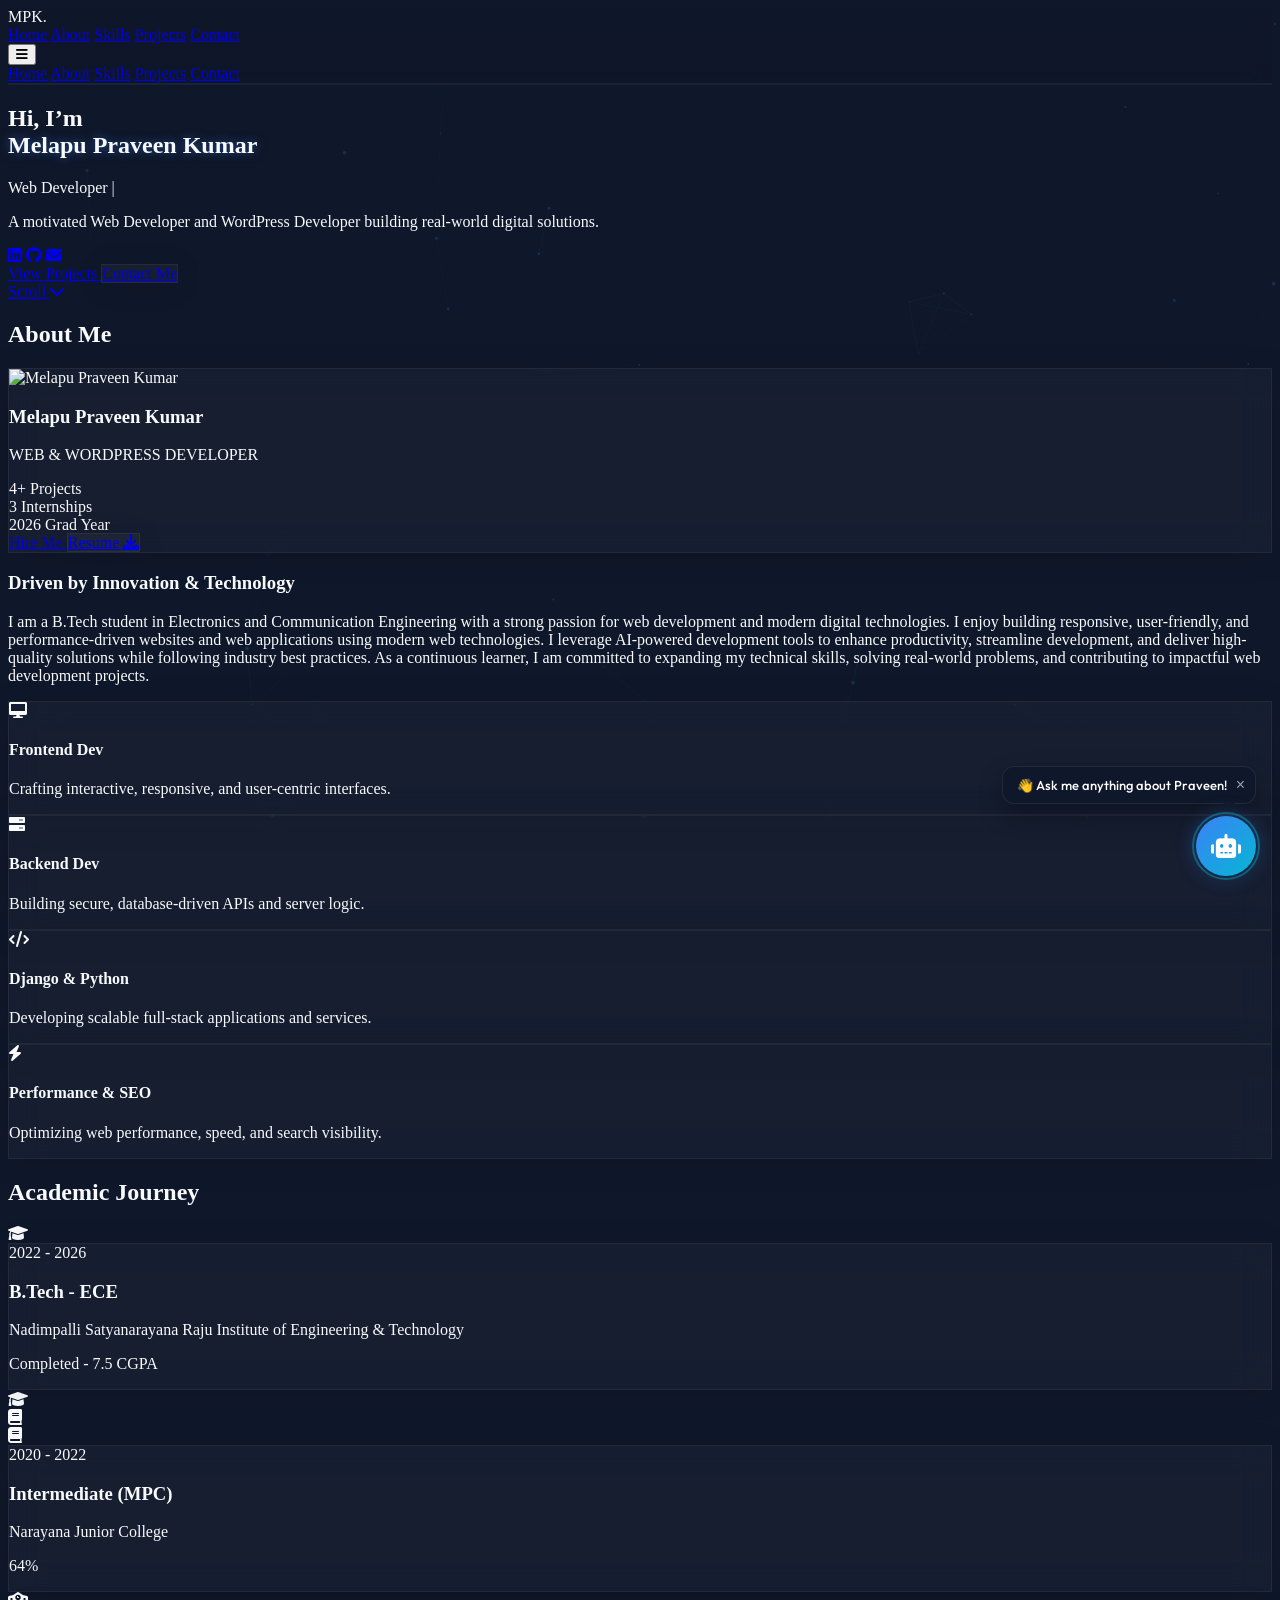
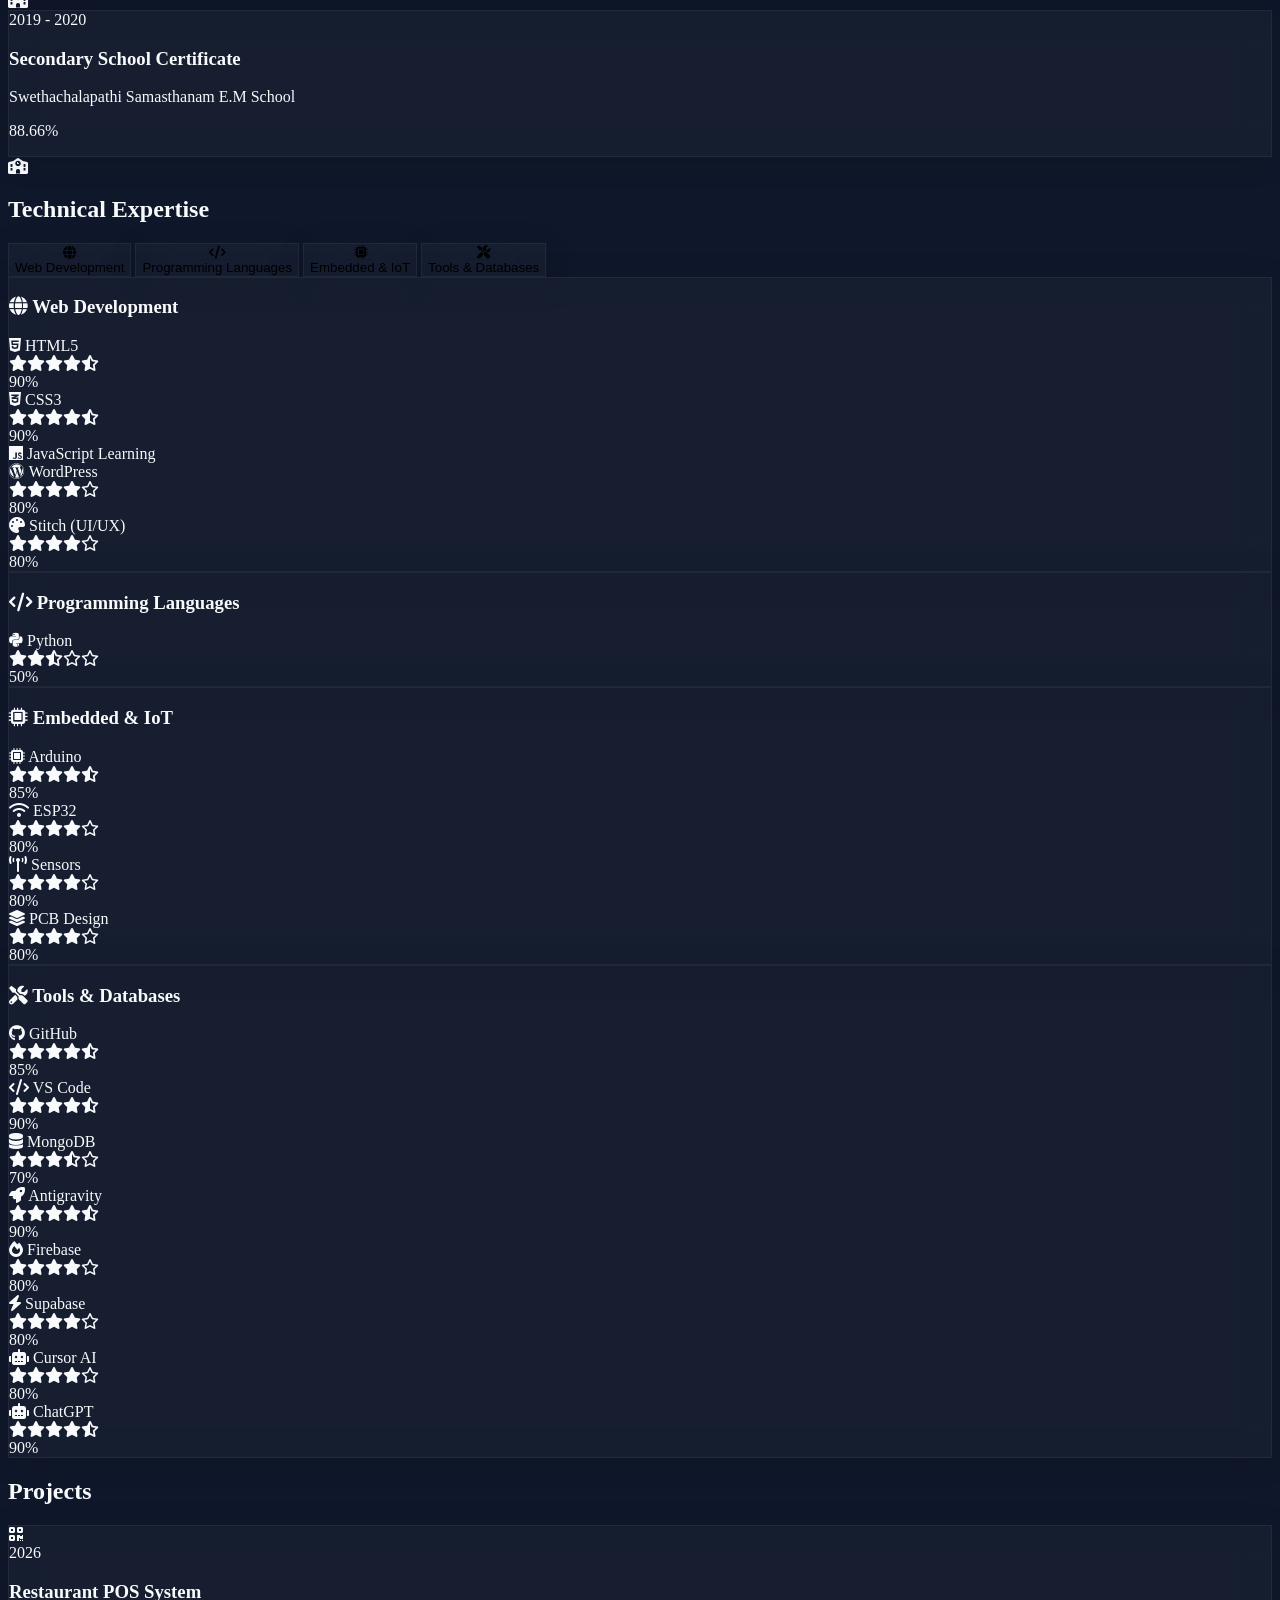
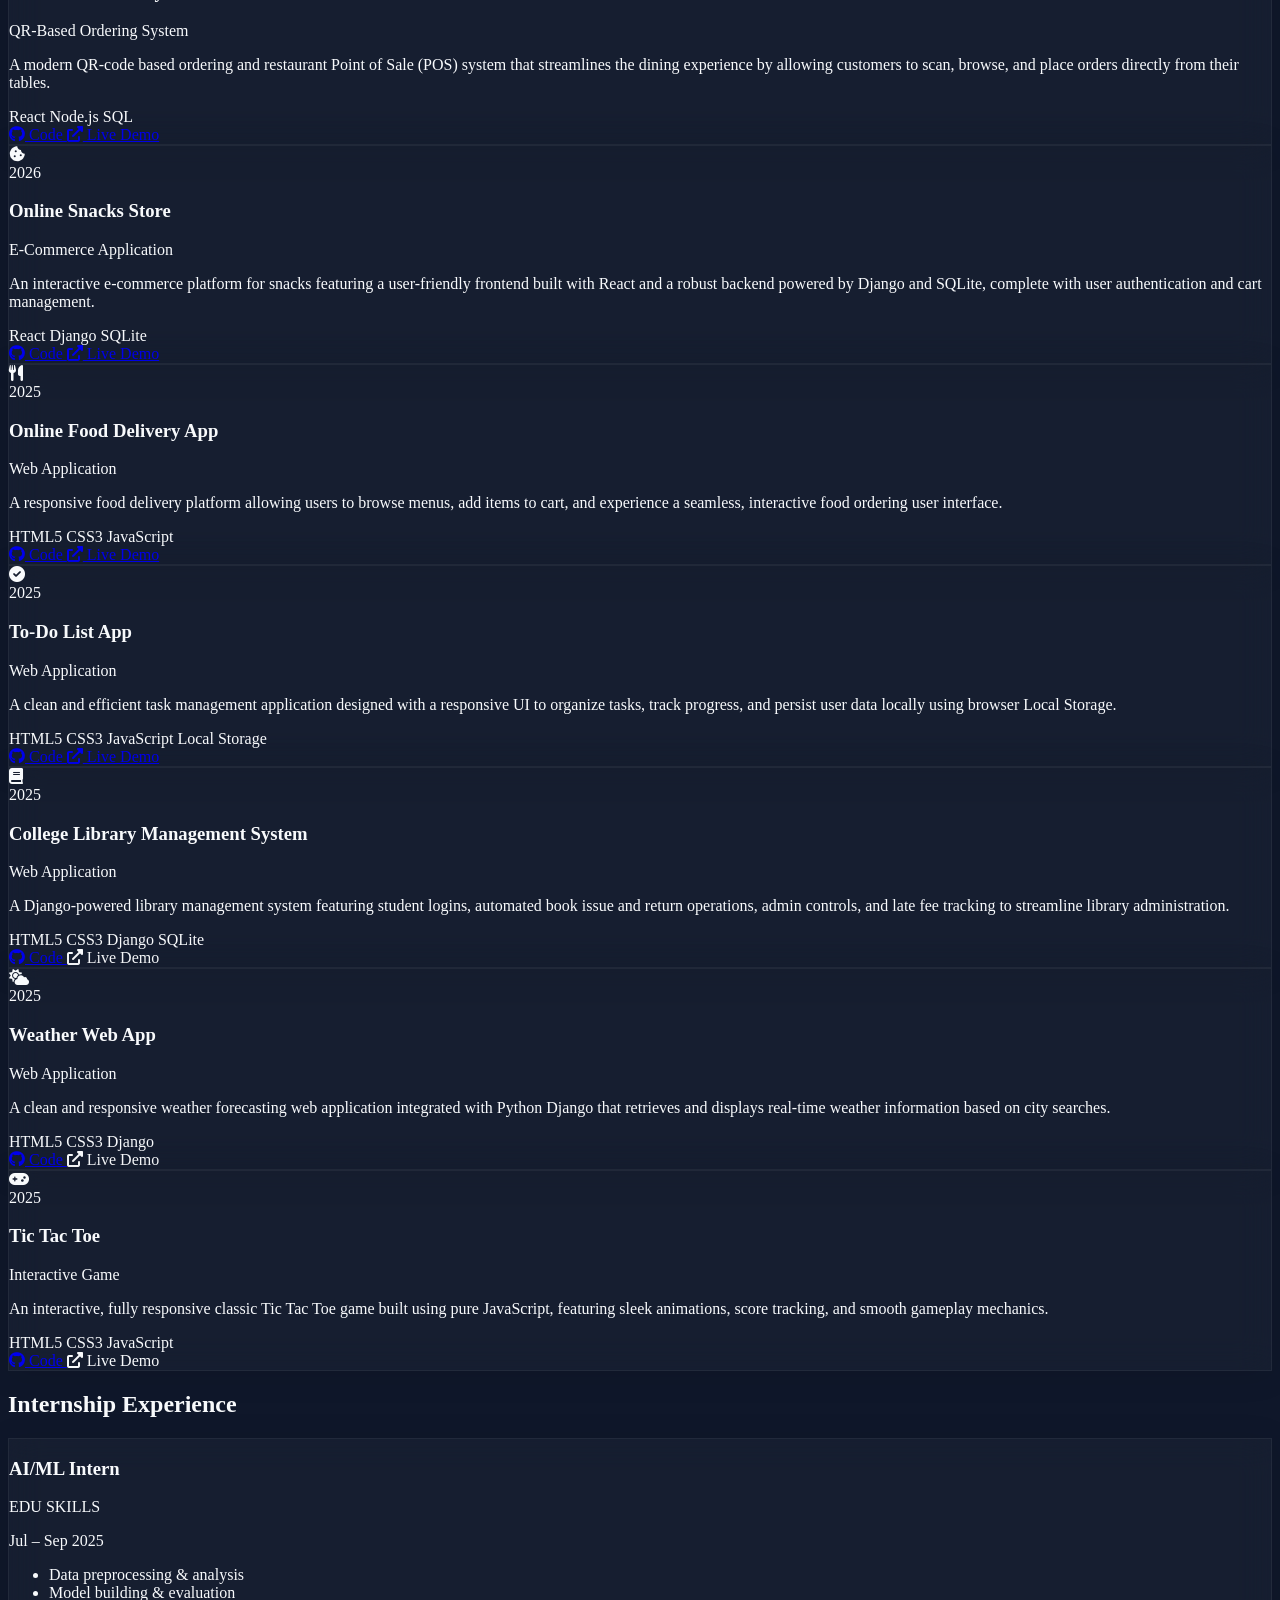
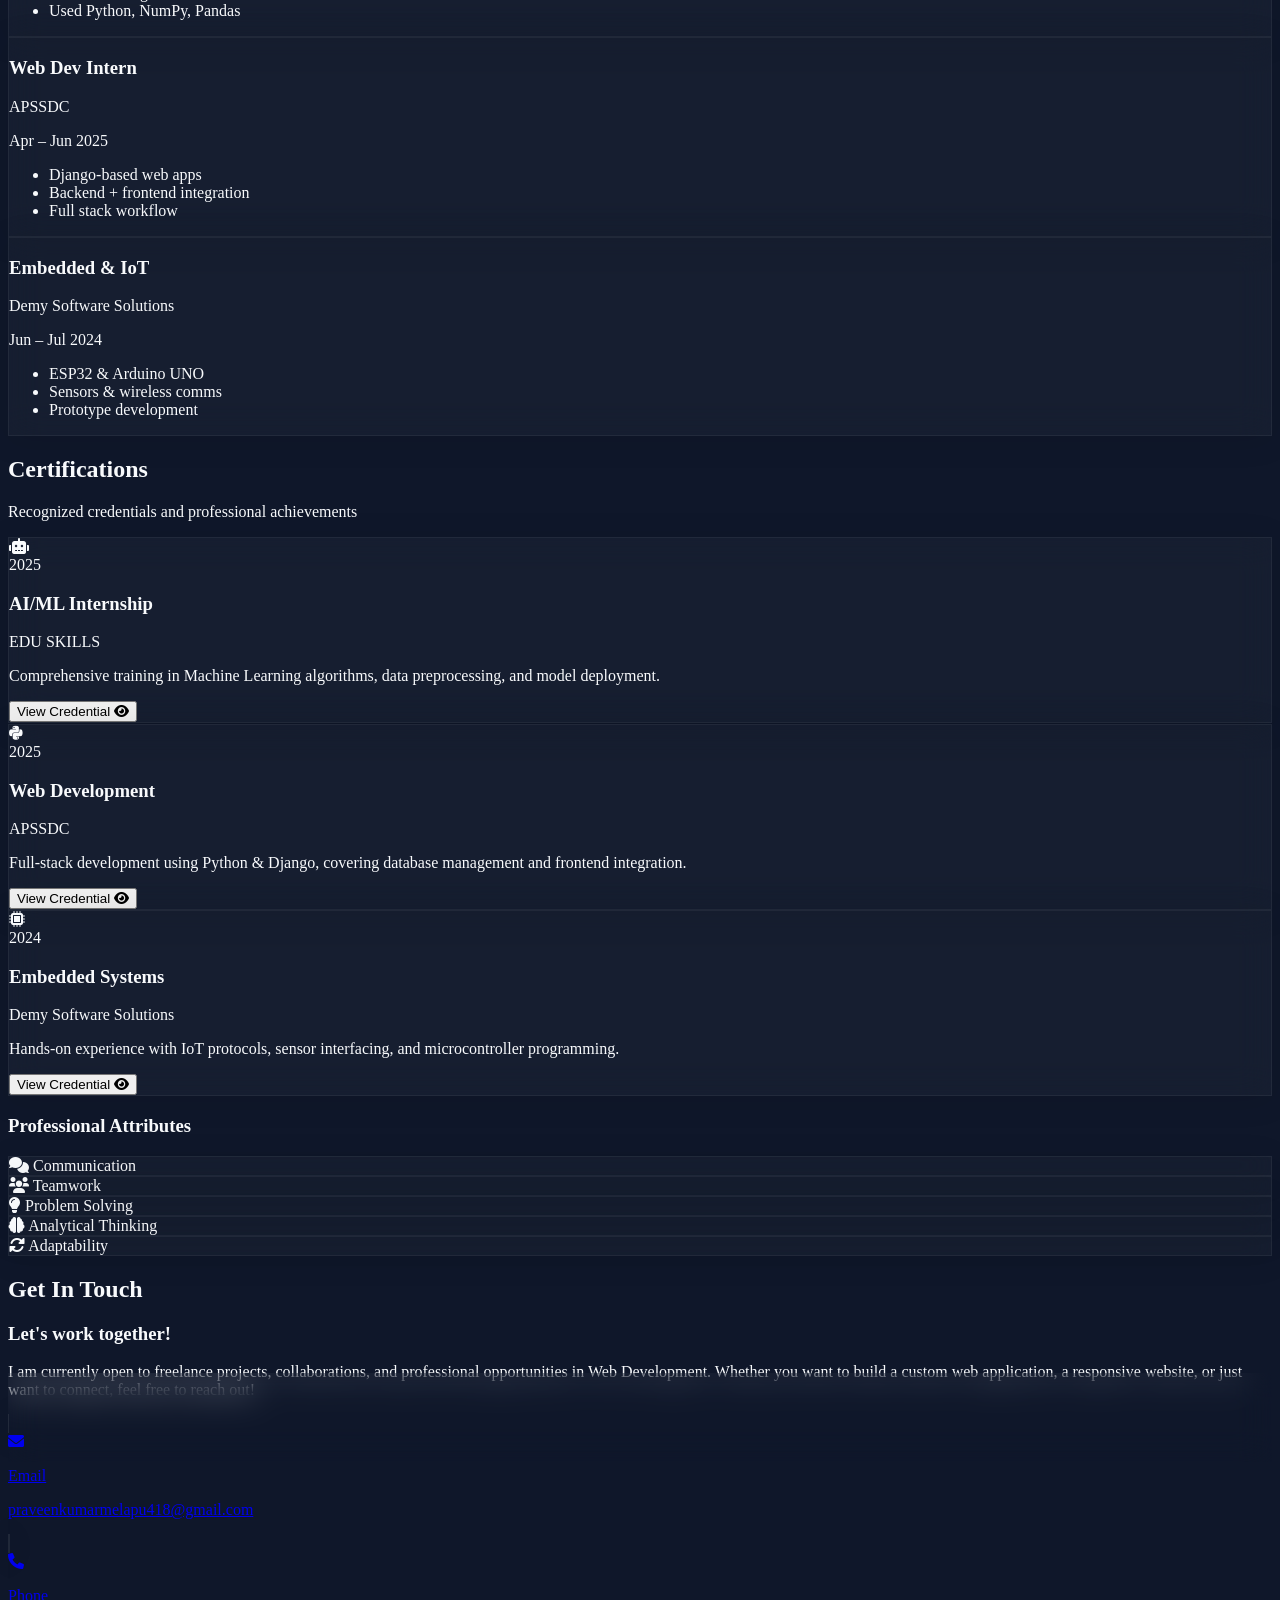
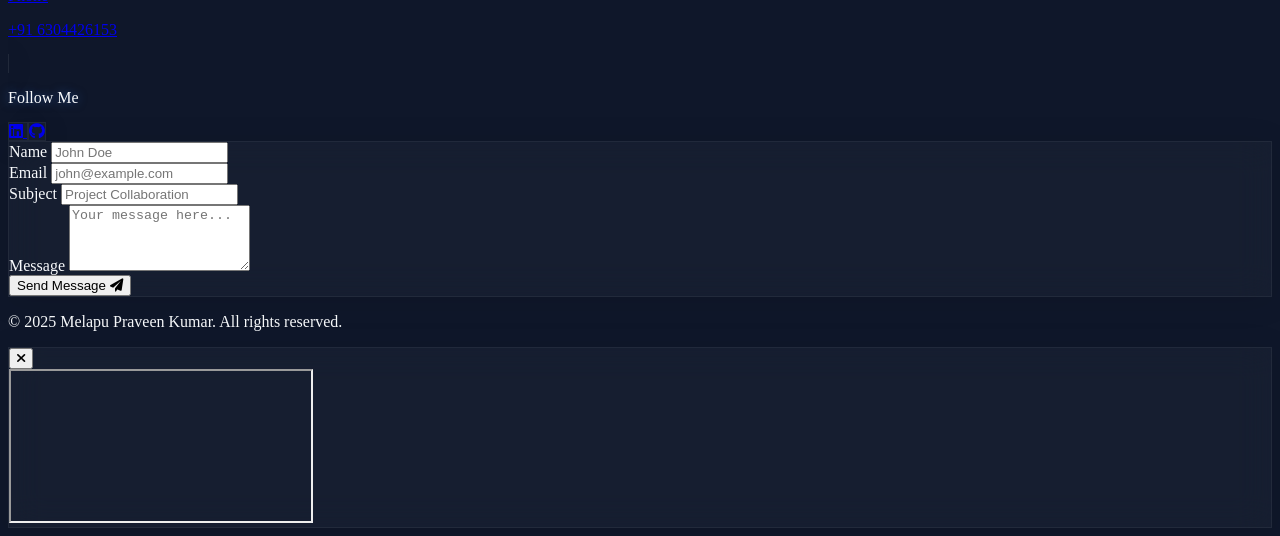
==== index.html @ 2e99afe5 "Update AI Assistant project link overrides to capture singular 'demo link' query and cache-bust refe" ====
<!DOCTYPE html>
<html lang="en" class="scroll-smooth">

<head>
    <meta charset="UTF-8">
    <meta name="viewport" content="width=device-width, initial-scale=1.0">
    <title>Melapu Praveen Kumar | Portfolio</title>
    <script src="https://cdn.tailwindcss.com"></script>
    <link href="https://cdnjs.cloudflare.com/ajax/libs/font-awesome/6.0.0/css/all.min.css" rel="stylesheet">
    <link rel="stylesheet" href="ai-assistant.css">
    <link rel="preconnect" href="https://fonts.googleapis.com">
    <link rel="preconnect" href="https://fonts.gstatic.com" crossorigin>
    <link href="https://fonts.googleapis.com/css2?family=Outfit:wght@300;400;600;700&display=swap" rel="stylesheet">
    <script type="text/javascript" src="https://cdn.jsdelivr.net/npm/@emailjs/browser@3/dist/email.min.js"></script>

    <script>
        tailwind.config = {
            theme: {
                extend: {
                    fontFamily: {
                        sans: ['Outfit', 'sans-serif'],
                    },
                    colors: {
                        neonBlue: '#3b82f6',
                        neonCyan: '#06b6d4',
                        darkBg: '#0f172a',
                        cardBg: 'rgba(30, 41, 59, 0.7)',
                    }
                }
            }
        }
    </script>

    <style>
        body {
            background-color: #0f172a;
            color: #f8fafc;
            overflow-x: hidden;
        }

        /* Custom Scrollbar */
        ::-webkit-scrollbar {
            width: 8px;
        }

        ::-webkit-scrollbar-track {
            background: #0f172a;
        }

        ::-webkit-scrollbar-thumb {
            background: #3b82f6;
            border-radius: 4px;
        }

        /* Glassmorphism Utilities */
        .glass {
            background: rgba(255, 255, 255, 0.03);
            backdrop-filter: blur(16px);
            -webkit-backdrop-filter: blur(16px);
            border: 1px solid rgba(255, 255, 255, 0.05);
            box-shadow: 0 4px 30px rgba(0, 0, 0, 0.1);
        }

        .glass-nav {
            background: rgba(15, 23, 42, 0.8);
            backdrop-filter: blur(12px);
            border-bottom: 1px solid rgba(255, 255, 255, 0.05);
        }

        /* 3D Tilt Effect Base */
        .tilt-card {
            transition: transform 0.1s ease-out;
            transform-style: preserve-3d;
            will-change: transform;
        }

        .tilt-content {
            transform: translateZ(20px);
        }

        /* Animations */
        .reveal {
            opacity: 0;
            transform: translateY(60px);
            transition: all 1s cubic-bezier(0.2, 0.8, 0.2, 1);
        }

        .reveal.active {
            opacity: 1;
            transform: translateY(0);
        }

        /* Neon Glow Text */
        .text-glow {
            text-shadow: 0 0 10px rgba(59, 130, 246, 0.5);
        }

        /* Canvas Background */
        #bg-canvas {
            position: fixed;
            top: 0;
            left: 0;
            width: 100%;
            height: 100%;
            z-index: -1;
            opacity: 0.4;
        }

        /* Timeline Line */
        .timeline-line::before {
            content: '';
            position: absolute;
            left: 0;
            top: 0;
            height: 100%;
            width: 2px;
            background: linear-gradient(to bottom, #3b82f6, #06b6d4, transparent);
        }

        /* Floating Animation */
        @keyframes float {

            0%,
            100% {
                transform: translateY(0px);
            }

            50% {
                transform: translateY(-20px);
            }
        }

        .transform-style-3d {
            transform-style: preserve-3d;
        }

        /* Fade In Animation for Tabs */
        @keyframes fadeIn {
            from {
                opacity: 0;
                transform: translateY(10px);
            }

            to {
                opacity: 1;
                transform: translateY(0);
            }
        }

        .animate-fade-in {
            animation: fadeIn 0.5s ease-out forwards;
        }
    </style>
</head>

<body class="antialiased selection:bg-neonCyan selection:text-black">

    <!-- 3D Background -->
    <canvas id="bg-canvas"></canvas>

    <!-- Navigation -->
    <nav class="fixed w-full z-50 glass-nav transition-all duration-300" id="navbar">
        <div class="max-w-7xl mx-auto px-4 sm:px-6 lg:px-8">
            <div class="flex items-center justify-between h-16">
                <div
                    class="flex-shrink-0 font-bold text-xl tracking-wider text-transparent bg-clip-text bg-gradient-to-r from-neonBlue to-neonCyan">
                    MPK.
                </div>
                <div class="hidden md:block">
                    <div class="ml-10 flex items-baseline space-x-8">
                        <a href="#home"
                            class="hover:text-neonCyan transition-colors px-3 py-2 rounded-md text-sm font-medium">Home</a>
                        <a href="#about"
                            class="hover:text-neonCyan transition-colors px-3 py-2 rounded-md text-sm font-medium">About</a>
                        <a href="#skills"
                            class="hover:text-neonCyan transition-colors px-3 py-2 rounded-md text-sm font-medium">Skills</a>
                        <a href="#projects"
                            class="hover:text-neonCyan transition-colors px-3 py-2 rounded-md text-sm font-medium">Projects</a>
                        <a href="#contact"
                            class="hover:text-neonCyan transition-colors px-3 py-2 rounded-md text-sm font-medium">Contact</a>
                    </div>
                </div>
                <!-- Mobile menu button -->
                <div class="-mr-2 flex md:hidden">
                    <button type="button"
                        class="inline-flex items-center justify-center p-2 rounded-md text-gray-400 hover:text-white hover:bg-gray-700 focus:outline-none"
                        aria-controls="mobile-menu" aria-expanded="false">
                        <span class="sr-only">Open main menu</span>
                        <i class="fas fa-bars"></i>
                    </button>
                </div>
            </div>
        </div>

        <!-- Mobile Menu (Hidden by default) -->
        <div class="hidden md:hidden glass-nav border-t border-white/5" id="mobile-menu">
            <div class="px-2 pt-2 pb-3 space-y-1 sm:px-3">
                <a href="#home"
                    class="text-gray-300 hover:text-neonCyan hover:bg-white/5 block px-3 py-2 rounded-md text-base font-medium transition-colors">Home</a>
                <a href="#about"
                    class="text-gray-300 hover:text-neonCyan hover:bg-white/5 block px-3 py-2 rounded-md text-base font-medium transition-colors">About</a>
                <a href="#skills"
                    class="text-gray-300 hover:text-neonCyan hover:bg-white/5 block px-3 py-2 rounded-md text-base font-medium transition-colors">Skills</a>
                <a href="#projects"
                    class="text-gray-300 hover:text-neonCyan hover:bg-white/5 block px-3 py-2 rounded-md text-base font-medium transition-colors">Projects</a>
                <a href="#contact"
                    class="text-gray-300 hover:text-neonCyan hover:bg-white/5 block px-3 py-2 rounded-md text-base font-medium transition-colors">Contact</a>
            </div>
        </div>
    </nav>

    <!-- Hero Section -->
    <section id="home" class="min-h-screen flex items-center justify-center relative px-4 pt-16 overflow-hidden">
        <!-- Background Glow -->
        <div
            class="absolute top-1/2 left-1/2 -translate-x-1/2 -translate-y-1/2 w-[500px] h-[500px] bg-neonBlue/20 rounded-full blur-[100px] -z-10">
        </div>

        <div class="max-w-7xl mx-auto grid md:grid-cols-2 gap-12 items-center z-10">
            <!-- Text Content -->
            <div class="text-center md:text-left reveal">
                <h1 class="text-4xl md:text-7xl font-bold mb-6 leading-tight">
                    Hi, I’m <br>
                    <span
                        class="text-transparent bg-clip-text bg-gradient-to-r from-neonBlue to-neonCyan text-glow">Melapu
                        Praveen Kumar</span>
                </h1>
                <div class="h-8 mb-6">
                    <span class="text-xl md:text-2xl text-gray-300 font-light" id="typewriter"></span>
                    <span class="animate-pulse text-neonCyan">|</span>
                </div>
                <p class="text-gray-400 mb-8 text-lg max-w-lg mx-auto md:mx-0">
                    A motivated Web Developer and WordPress Developer building real-world digital solutions.
                </p>

                <div class="flex justify-center md:justify-start gap-6 mb-8">
                    <a href="https://www.linkedin.com/in/praveen-kumar-melapu/"
                        class="text-gray-400 hover:text-neonBlue text-2xl transition-all hover:-translate-y-1"><i
                            class="fab fa-linkedin"></i></a>
                    <a href="https://github.com/Praveenkumarmelapu"
                        class="text-gray-400 hover:text-white text-2xl transition-all hover:-translate-y-1"><i
                            class="fab fa-github"></i></a>
                    <a href="mailto:praveenkumarmelapu418@gmail.com"
                        class="text-gray-400 hover:text-neonCyan text-2xl transition-all hover:-translate-y-1"><i
                            class="fas fa-envelope"></i></a>
                </div>

                <div class="flex flex-wrap justify-center md:justify-start gap-4">
                    <a href="#projects"
                        class="px-8 py-3 bg-neonBlue rounded-full font-semibold text-white hover:bg-blue-600 transition-all hover:scale-105 shadow-[0_0_20px_rgba(59,130,246,0.5)]">
                        View Projects
                    </a>
                    <a href="#contact"
                        class="px-8 py-3 glass rounded-full font-semibold text-white border border-white/20 hover:bg-white/10 transition-all hover:scale-105">
                        Contact Me
                    </a>
                </div>
            </div>

            <!-- Visual Element (CSS 3D Atom) -->
            <div class="relative flex justify-center items-center h-[400px] reveal" style="transition-delay: 200ms;">
                <div class="relative w-64 h-64 transform-style-3d" style="animation: float 6s ease-in-out infinite;">
                    <!-- Core -->
                    <div
                        class="absolute top-1/2 left-1/2 -translate-x-1/2 -translate-y-1/2 w-16 h-16 bg-gradient-to-br from-neonBlue to-neonCyan rounded-full shadow-[0_0_50px_#06b6d4]">
                    </div>

                    <!-- Orbit 1 -->
                    <div
                        class="absolute top-0 left-0 w-full h-full border border-neonBlue/30 rounded-full animate-[spin_4s_linear_infinite]">
                        <div
                            class="absolute top-0 left-1/2 -translate-x-1/2 -translate-y-1/2 w-4 h-4 bg-neonCyan rounded-full shadow-[0_0_10px_#06b6d4]">
                        </div>
                    </div>

                    <!-- Orbit 2 -->
                    <div class="absolute top-0 left-0 w-full h-full" style="transform: rotateZ(60deg) rotateX(60deg);">
                        <div
                            class="w-full h-full border border-purple-500/30 rounded-full animate-[spin_5s_linear_infinite]">
                            <div
                                class="absolute top-0 left-1/2 -translate-x-1/2 -translate-y-1/2 w-3 h-3 bg-purple-400 rounded-full shadow-[0_0_10px_#a855f7]">
                            </div>
                        </div>
                    </div>

                    <!-- Orbit 3 -->
                    <div class="absolute top-0 left-0 w-full h-full" style="transform: rotateZ(-60deg) rotateX(60deg);">
                        <div
                            class="w-full h-full border border-pink-500/30 rounded-full animate-[spin_6s_linear_infinite]">
                            <div
                                class="absolute top-0 left-1/2 -translate-x-1/2 -translate-y-1/2 w-3 h-3 bg-pink-400 rounded-full shadow-[0_0_10px_#ec4899]">
                            </div>
                        </div>
                    </div>
                </div>
            </div>
        </div>

        <!-- Scroll Down Button -->
        <div class="absolute bottom-8 left-1/2 -translate-x-1/2 animate-bounce z-20">
            <a href="#about"
                class="flex flex-col items-center gap-2 text-gray-400 hover:text-neonCyan transition-colors">
                <span class="text-xs uppercase tracking-widest">Scroll</span>
                <i class="fas fa-chevron-down"></i>
            </a>
        </div>
    </section>

    <!-- About Section -->
    <section id="about" class="py-12 md:py-20 px-4 relative">
        <!-- Decorative Background Elements -->
        <div class="absolute right-0 top-1/4 w-64 h-64 bg-purple-500/10 rounded-full blur-[80px] -z-10"></div>

        <div class="max-w-6xl mx-auto">
            <h2 class="text-3xl md:text-4xl font-bold mb-16 text-center"><span
                    class="border-b-4 border-neonBlue pb-2">About Me</span></h2>

            <div class="grid md:grid-cols-12 gap-12 items-center">
                <!-- Left: 3D Profile Card -->
                <div class="md:col-span-5 reveal">
                    <div class="relative group tilt-card">
                        <!-- Glowing Border Effect -->
                        <div
                            class="absolute -inset-0.5 bg-gradient-to-r from-neonBlue to-purple-600 rounded-2xl blur opacity-30 group-hover:opacity-75 transition duration-500">
                        </div>

                        <div
                            class="relative glass rounded-2xl p-6 flex flex-col items-center text-center border border-white/10 bg-darkBg/90">
                            <!-- Avatar Ring -->
                            <div class="relative mb-4">
                                <div class="w-52 h-52 rounded-full p-1 bg-gradient-to-tr from-neonBlue to-neonCyan">
                                    <div class="w-full h-full rounded-full overflow-hidden border-4 border-darkBg">
                                        <img src="https://lh3.googleusercontent.com/d/1L0T8THKKTp7FK-Lc6thhMC-_I-mKiO82"
                                            alt="Melapu Praveen Kumar"
                                            class="w-full h-full object-cover hover:scale-110 transition-transform duration-500">
                                    </div>
                                </div>
                                <div class="absolute bottom-2 right-2 w-6 h-6 bg-green-500 border-4 border-darkBg rounded-full z-20 animate-pulse"
                                    title="Open to Work"></div>
                            </div>

                            <h3 class="text-3xl font-bold text-white mb-2">Melapu Praveen Kumar</h3>
                            <p
                                class="text-transparent bg-clip-text bg-gradient-to-r from-neonBlue to-neonCyan font-semibold tracking-wide mb-4">
                                WEB & WORDPRESS DEVELOPER</p>

                            <!-- Stats Row -->
                            <div class="flex justify-center gap-8 w-full mb-6 border-y border-white/5 py-4">
                                <div>
                                    <span class="block text-2xl font-bold text-white">4+</span>
                                    <span class="text-xs text-gray-400 uppercase tracking-wider">Projects</span>
                                </div>
                                <div>
                                    <span class="block text-2xl font-bold text-white">3</span>
                                    <span class="text-xs text-gray-400 uppercase tracking-wider">Internships</span>
                                </div>
                                <div>
                                    <span class="block text-2xl font-bold text-white">2026</span>
                                    <span class="text-xs text-gray-400 uppercase tracking-wider">Grad Year</span>
                                </div>
                            </div>

                            <!-- Buttons -->
                            <div class="flex gap-4 w-full">
                                <a href="#contact"
                                    class="flex-1 py-3 rounded-xl bg-neonBlue text-white font-bold hover:bg-blue-600 transition-colors shadow-[0_0_20px_rgba(59,130,246,0.3)]">
                                    Hire Me
                                </a>
                                <a href="https://drive.google.com/file/d/1oXNE-U73fhozkWpNoHTS_vYXqbWj23Ed/view?usp=sharing"
                                    target="_blank"
                                    class="flex-1 py-3 rounded-xl glass border border-white/10 text-white font-bold hover:bg-white/5 transition-colors flex items-center justify-center gap-2">
                                    Resume <i class="fas fa-download text-sm"></i>
                                </a>
                            </div>
                        </div>
                    </div>
                </div>

                <!-- Right: Narrative & Highlights -->
                <div class="md:col-span-7 space-y-6">
                    <div class="reveal" style="transition-delay: 100ms;">
                        <h3 class="text-2xl font-bold mb-4 text-white">Driven by <span
                                class="text-neonBlue">Innovation</span> & <span class="text-neonCyan">Technology</span>
                        </h3>
                        <p class="text-gray-400 leading-relaxed text-lg mb-6">
                            I am a B.Tech student in Electronics and Communication Engineering with a strong passion for
                            web development and modern digital technologies. I enjoy building responsive, user-friendly,
                            and performance-driven websites and web applications using modern web technologies. I
                            leverage AI-powered development tools to enhance productivity, streamline development, and
                            deliver high-quality solutions while following industry best practices. As a continuous
                            learner, I am committed to expanding my technical skills, solving real-world problems, and
                            contributing to impactful web development projects.
                        </p>
                    </div>

                    <div class="grid sm:grid-cols-2 gap-4">
                        <div class="glass p-5 rounded-xl border-l-4 border-neonBlue hover:bg-white/5 transition-colors reveal"
                            style="transition-delay: 200ms;">
                            <i class="fas fa-desktop text-2xl text-neonBlue mb-3"></i>
                            <h4 class="font-bold text-white mb-1">Frontend Dev</h4>
                            <p class="text-sm text-gray-400">Crafting interactive, responsive, and user-centric
                                interfaces.</p>
                        </div>
                        <div class="glass p-5 rounded-xl border-l-4 border-purple-500 hover:bg-white/5 transition-colors reveal"
                            style="transition-delay: 300ms;">
                            <i class="fas fa-server text-2xl text-purple-500 mb-3"></i>
                            <h4 class="font-bold text-white mb-1">Backend Dev</h4>
                            <p class="text-sm text-gray-400">Building secure, database-driven APIs and server logic.</p>
                        </div>
                        <div class="glass p-5 rounded-xl border-l-4 border-green-500 hover:bg-white/5 transition-colors reveal"
                            style="transition-delay: 400ms;">
                            <i class="fas fa-code text-2xl text-green-500 mb-3"></i>
                            <h4 class="font-bold text-white mb-1">Django & Python</h4>
                            <p class="text-sm text-gray-400">Developing scalable full-stack applications and services.
                            </p>
                        </div>
                        <div class="glass p-5 rounded-xl border-l-4 border-yellow-500 hover:bg-white/5 transition-colors reveal"
                            style="transition-delay: 500ms;">
                            <i class="fas fa-bolt text-2xl text-yellow-500 mb-3"></i>
                            <h4 class="font-bold text-white mb-1">Performance & SEO</h4>
                            <p class="text-sm text-gray-400">Optimizing web performance, speed, and search visibility.
                            </p>
                        </div>
                    </div>
                </div>
            </div>
        </div>
    </section>

    <!-- Education Timeline -->
    <section id="education" class="py-12 md:py-20 px-4 relative overflow-hidden">
        <!-- Background Elements -->
        <div class="absolute left-0 top-1/3 w-72 h-72 bg-neonBlue/10 rounded-full blur-[100px] -z-10"></div>

        <div class="max-w-5xl mx-auto">
            <h2 class="text-3xl md:text-4xl font-bold mb-16 text-center">
                <span class="border-b-4 border-neonCyan pb-2">Academic Journey</span>
            </h2>

            <div class="relative">
                <!-- Vertical Line -->
                <div
                    class="absolute left-9 md:left-1/2 top-0 bottom-0 w-0.5 bg-gradient-to-b from-neonBlue via-neonCyan to-purple-500 md:-translate-x-1/2 h-full">
                </div>

                <!-- Item 1 -->
                <div class="flex flex-col md:flex-row items-center justify-between mb-12 reveal group">
                    <div class="md:w-5/12 w-full pl-20 md:pl-0 md:text-right mb-4 md:mb-0 relative">
                        <!-- Mobile Dot (Hidden on Desktop) -->
                        <div
                            class="absolute left-4 top-6 md:hidden w-10 h-10 bg-darkBg border-4 border-neonBlue rounded-full flex items-center justify-center z-10 shadow-[0_0_15px_#3b82f6]">
                            <i class="fas fa-graduation-cap text-xs text-white"></i>
                        </div>

                        <div
                            class="glass p-6 rounded-xl border border-white/5 hover:border-neonBlue/50 transition-all duration-300 tilt-card">
                            <span
                                class="inline-block px-3 py-1 bg-neonBlue/20 text-neonBlue text-xs font-bold rounded-full mb-2">2022
                                - 2026</span>
                            <h3 class="text-xl font-bold text-white">B.Tech - ECE</h3>
                            <p class="text-gray-400 text-sm mt-1">Nadimpalli Satyanarayana Raju Institute of Engineering
                                & Technology</p>
                            <p class="text-neonBlue text-sm font-semibold mt-2">Completed - 7.5 CGPA</p>
                        </div>
                    </div>

                    <!-- Desktop Dot -->
                    <div
                        class="hidden md:flex w-10 h-10 bg-darkBg border-4 border-neonBlue rounded-full items-center justify-center z-10 shadow-[0_0_15px_#3b82f6]">
                        <i class="fas fa-graduation-cap text-xs text-white"></i>
                    </div>

                    <div class="md:w-5/12 w-full hidden md:block"></div>
                </div>

                <!-- Item 2 -->
                <div class="flex flex-col md:flex-row items-center justify-between mb-12 reveal group"
                    style="transition-delay: 100ms;">
                    <div class="md:w-5/12 w-full hidden md:block"></div>

                    <!-- Desktop Dot -->
                    <div
                        class="hidden md:flex w-10 h-10 bg-darkBg border-4 border-neonCyan rounded-full items-center justify-center z-10 shadow-[0_0_15px_#06b6d4]">
                        <i class="fas fa-book text-xs text-white"></i>
                    </div>

                    <div class="md:w-5/12 w-full pl-20 md:pl-0 text-left relative">
                        <!-- Mobile Dot -->
                        <div
                            class="absolute left-4 top-6 md:hidden w-10 h-10 bg-darkBg border-4 border-neonCyan rounded-full flex items-center justify-center z-10 shadow-[0_0_15px_#06b6d4]">
                            <i class="fas fa-book text-xs text-white"></i>
                        </div>

                        <div
                            class="glass p-6 rounded-xl border border-white/5 hover:border-neonCyan/50 transition-all duration-300 tilt-card">
                            <span
                                class="inline-block px-3 py-1 bg-neonCyan/20 text-neonCyan text-xs font-bold rounded-full mb-2">2020
                                - 2022</span>
                            <h3 class="text-xl font-bold text-white">Intermediate (MPC)</h3>
                            <p class="text-gray-400 text-sm mt-1">Narayana Junior College</p>
                            <p class="text-neonCyan text-sm font-semibold mt-2">64%</p>
                        </div>
                    </div>
                </div>

                <!-- Item 3 -->
                <div class="flex flex-col md:flex-row items-center justify-between reveal group"
                    style="transition-delay: 200ms;">
                    <div class="md:w-5/12 w-full pl-20 md:pl-0 md:text-right mb-4 md:mb-0 relative">
                        <!-- Mobile Dot -->
                        <div
                            class="absolute left-4 top-6 md:hidden w-10 h-10 bg-darkBg border-4 border-purple-500 rounded-full flex items-center justify-center z-10 shadow-[0_0_15px_#a855f7]">
                            <i class="fas fa-school text-xs text-white"></i>
                        </div>

                        <div
                            class="glass p-6 rounded-xl border border-white/5 hover:border-purple-500/50 transition-all duration-300 tilt-card">
                            <span
                                class="inline-block px-3 py-1 bg-purple-500/20 text-purple-400 text-xs font-bold rounded-full mb-2">2019
                                - 2020</span>
                            <h3 class="text-xl font-bold text-white">Secondary School Certificate</h3>
                            <p class="text-gray-400 text-sm mt-1">Swethachalapathi Samasthanam E.M School</p>
                            <p class="text-purple-400 text-sm font-semibold mt-2">88.66%</p>
                        </div>
                    </div>

                    <!-- Desktop Dot -->
                    <div
                        class="hidden md:flex w-10 h-10 bg-darkBg border-4 border-purple-500 rounded-full items-center justify-center z-10 shadow-[0_0_15px_#a855f7]">
                        <i class="fas fa-school text-xs text-white"></i>
                    </div>

                    <div class="md:w-5/12 w-full hidden md:block"></div>
                </div>
            </div>
        </div>
    </section>

    <!-- Skills Section -->
    <section id="skills" class="py-12 md:py-20 px-4 relative bg-black/20">
        <div class="max-w-6xl mx-auto">
            <h2 class="text-3xl md:text-4xl font-bold mb-16 text-center"><span
                    class="border-b-4 border-neonBlue pb-2">Technical Expertise</span></h2>

            <div class="flex flex-col md:flex-row gap-8">
                <!-- Tab Navigation -->
                <div
                    class="w-full md:w-1/3 flex md:flex-col gap-4 overflow-x-auto md:overflow-visible pb-4 md:pb-0 reveal">
                    <button onclick="openSkill(event, 'web')"
                        class="skill-tab w-full text-left p-4 glass rounded-xl border border-neonBlue bg-white/10 flex items-center gap-4 transition-all hover:bg-white/10 group">
                        <div
                            class="w-10 h-10 rounded-lg bg-blue-500/20 flex items-center justify-center text-blue-400 group-hover:scale-110 transition-transform">
                            <i class="fas fa-globe"></i>
                        </div>
                        <span class="font-bold text-lg">Web Development</span>
                    </button>
                    <button onclick="openSkill(event, 'ai')"
                        class="skill-tab w-full text-left p-4 glass rounded-xl border border-white/5 flex items-center gap-4 transition-all hover:bg-white/10 group">
                        <div
                            class="w-10 h-10 rounded-lg bg-purple-500/20 flex items-center justify-center text-purple-400 group-hover:scale-110 transition-transform">
                            <i class="fas fa-code"></i>
                        </div>
                        <span class="font-bold text-lg">Programming Languages</span>
                    </button>
                    <button onclick="openSkill(event, 'iot')"
                        class="skill-tab w-full text-left p-4 glass rounded-xl border border-white/5 flex items-center gap-4 transition-all hover:bg-white/10 group">
                        <div
                            class="w-10 h-10 rounded-lg bg-green-500/20 flex items-center justify-center text-green-400 group-hover:scale-110 transition-transform">
                            <i class="fas fa-microchip"></i>
                        </div>
                        <span class="font-bold text-lg">Embedded & IoT</span>
                    </button>
                    <button onclick="openSkill(event, 'tools')"
                        class="skill-tab w-full text-left p-4 glass rounded-xl border border-white/5 flex items-center gap-4 transition-all hover:bg-white/10 group">
                        <div
                            class="w-10 h-10 rounded-lg bg-yellow-500/20 flex items-center justify-center text-yellow-400 group-hover:scale-110 transition-transform">
                            <i class="fas fa-tools"></i>
                        </div>
                        <span class="font-bold text-lg">Tools & Databases</span>
                    </button>
                </div>

                <!-- Content Area -->
                <div class="w-full md:w-2/3 reveal" style="transition-delay: 200ms;">
                    <!-- Web Content -->
                    <div id="web"
                        class="skill-panel glass p-8 rounded-2xl border border-white/10 min-h-[350px] relative overflow-hidden animate-fade-in">
                        <div
                            class="absolute top-0 right-0 w-40 h-40 bg-blue-500/10 rounded-full blur-3xl -mr-10 -mt-10">
                        </div>
                        <h3 class="text-2xl font-bold mb-6 text-neonBlue flex items-center gap-3"><i
                                class="fas fa-globe"></i> Web Development</h3>
                        <div class="grid grid-cols-2 sm:grid-cols-3 gap-4">
                            <div
                                class="p-4 bg-white/5 rounded-xl border border-white/5 flex flex-col items-center justify-center gap-2 hover:border-neonBlue/50 transition-all hover:-translate-y-1">
                                <i class="fab fa-html5 text-orange-500 text-3xl"></i>
                                <span class="font-medium">HTML5</span>
                                <div class="flex gap-1 text-yellow-400 text-xs"><i class="fas fa-star"></i><i
                                        class="fas fa-star"></i><i class="fas fa-star"></i><i class="fas fa-star"></i><i
                                        class="fas fa-star-half-alt"></i></div>
                                <span class="text-xs text-gray-400">90%</span>
                            </div>
                            <div
                                class="p-4 bg-white/5 rounded-xl border border-white/5 flex flex-col items-center justify-center gap-2 hover:border-neonBlue/50 transition-all hover:-translate-y-1">
                                <i class="fab fa-css3-alt text-blue-500 text-3xl"></i>
                                <span class="font-medium">CSS3</span>
                                <div class="flex gap-1 text-yellow-400 text-xs"><i class="fas fa-star"></i><i
                                        class="fas fa-star"></i><i class="fas fa-star"></i><i class="fas fa-star"></i><i
                                        class="fas fa-star-half-alt"></i></div>
                                <span class="text-xs text-gray-400">90%</span>
                            </div>
                            <div
                                class="p-4 bg-white/5 rounded-xl border border-white/5 flex flex-col items-center justify-center gap-2 hover:border-neonBlue/50 transition-all hover:-translate-y-1">
                                <i class="fab fa-js text-yellow-400 text-3xl"></i>
                                <span class="font-medium">JavaScript</span>
                                <span class="text-xs text-neonBlue font-semibold mt-2">Learning</span>
                            </div>
                            <div
                                class="p-4 bg-white/5 rounded-xl border border-white/5 flex flex-col items-center justify-center gap-2 hover:border-neonBlue/50 transition-all hover:-translate-y-1">
                                <i class="fab fa-wordpress text-blue-400 text-3xl"></i>
                                <span class="font-medium">WordPress</span>
                                <div class="flex gap-1 text-yellow-400 text-xs"><i class="fas fa-star"></i><i
                                        class="fas fa-star"></i><i class="fas fa-star"></i><i class="fas fa-star"></i><i
                                        class="far fa-star"></i></div>
                                <span class="text-xs text-gray-400">80%</span>
                            </div>
                            <div
                                class="p-4 bg-white/5 rounded-xl border border-white/5 flex flex-col items-center justify-center gap-2 hover:border-neonBlue/50 transition-all hover:-translate-y-1">
                                <i class="fas fa-palette text-pink-500 text-3xl"></i>
                                <span class="font-medium text-center">Stitch (UI/UX)</span>
                                <div class="flex gap-1 text-yellow-400 text-xs"><i class="fas fa-star"></i><i
                                        class="fas fa-star"></i><i class="fas fa-star"></i><i class="fas fa-star"></i><i
                                        class="far fa-star"></i></div>
                                <span class="text-xs text-gray-400">80%</span>
                            </div>
                        </div>
                    </div>

                    <!-- AI Content -->
                    <div id="ai"
                        class="skill-panel hidden glass p-8 rounded-2xl border border-white/10 min-h-[350px] relative overflow-hidden">
                        <div
                            class="absolute top-0 right-0 w-40 h-40 bg-purple-500/10 rounded-full blur-3xl -mr-10 -mt-10">
                        </div>
                        <h3 class="text-2xl font-bold mb-6 text-purple-400 flex items-center gap-3"><i
                                class="fas fa-code"></i> Programming Languages</h3>
                        <div class="grid grid-cols-2 sm:grid-cols-3 gap-4">
                            <div
                                class="p-4 bg-white/5 rounded-xl border border-white/5 flex flex-col items-center justify-center gap-2 hover:border-purple-500/50 transition-all hover:-translate-y-1">
                                <i class="fab fa-python text-yellow-300 text-3xl"></i>
                                <span class="font-medium">Python</span>
                                <div class="flex gap-1 text-yellow-400 text-xs"><i class="fas fa-star"></i><i
                                        class="fas fa-star"></i><i class="fas fa-star-half-alt"></i><i
                                        class="far fa-star"></i><i class="far fa-star"></i></div>
                                <span class="text-xs text-gray-400">50%</span>
                            </div>
                        </div>
                    </div>

                    <!-- IoT Content -->
                    <div id="iot"
                        class="skill-panel hidden glass p-8 rounded-2xl border border-white/10 min-h-[350px] relative overflow-hidden">
                        <div
                            class="absolute top-0 right-0 w-40 h-40 bg-green-500/10 rounded-full blur-3xl -mr-10 -mt-10">
                        </div>
                        <h3 class="text-2xl font-bold mb-6 text-green-400 flex items-center gap-3"><i
                                class="fas fa-microchip"></i> Embedded & IoT</h3>
                        <div class="grid grid-cols-2 sm:grid-cols-3 gap-4">
                            <div
                                class="p-4 bg-white/5 rounded-xl border border-white/5 flex flex-col items-center justify-center gap-2 hover:border-green-500/50 transition-all hover:-translate-y-1">
                                <i class="fas fa-microchip text-teal-400 text-3xl"></i>
                                <span class="font-medium">Arduino</span>
                                <div class="flex gap-1 text-yellow-400 text-xs"><i class="fas fa-star"></i><i
                                        class="fas fa-star"></i><i class="fas fa-star"></i><i class="fas fa-star"></i><i
                                        class="fas fa-star-half-alt"></i></div>
                                <span class="text-xs text-gray-400">85%</span>
                            </div>
                            <div
                                class="p-4 bg-white/5 rounded-xl border border-white/5 flex flex-col items-center justify-center gap-2 hover:border-green-500/50 transition-all hover:-translate-y-1">
                                <i class="fas fa-wifi text-blue-400 text-3xl"></i>
                                <span class="font-medium">ESP32</span>
                                <div class="flex gap-1 text-yellow-400 text-xs"><i class="fas fa-star"></i><i
                                        class="fas fa-star"></i><i class="fas fa-star"></i><i class="fas fa-star"></i><i
                                        class="far fa-star"></i></div>
                                <span class="text-xs text-gray-400">80%</span>
                            </div>
                            <div
                                class="p-4 bg-white/5 rounded-xl border border-white/5 flex flex-col items-center justify-center gap-2 hover:border-green-500/50 transition-all hover:-translate-y-1">
                                <i class="fas fa-broadcast-tower text-red-400 text-3xl"></i>
                                <span class="font-medium">Sensors</span>
                                <div class="flex gap-1 text-yellow-400 text-xs"><i class="fas fa-star"></i><i
                                        class="fas fa-star"></i><i class="fas fa-star"></i><i class="fas fa-star"></i><i
                                        class="far fa-star"></i></div>
                                <span class="text-xs text-gray-400">80%</span>
                            </div>
                            <div
                                class="p-4 bg-white/5 rounded-xl border border-white/5 flex flex-col items-center justify-center gap-2 hover:border-green-500/50 transition-all hover:-translate-y-1">
                                <i class="fas fa-layer-group text-yellow-400 text-3xl"></i>
                                <span class="font-medium">PCB Design</span>
                                <div class="flex gap-1 text-yellow-400 text-xs"><i class="fas fa-star"></i><i
                                        class="fas fa-star"></i><i class="fas fa-star"></i><i class="fas fa-star"></i><i
                                        class="far fa-star"></i></div>
                                <span class="text-xs text-gray-400">80%</span>
                            </div>
                        </div>
                    </div>

                    <!-- Tools Content -->
                    <div id="tools"
                        class="skill-panel hidden glass p-8 rounded-2xl border border-white/10 min-h-[350px] relative overflow-hidden">
                        <div
                            class="absolute top-0 right-0 w-40 h-40 bg-yellow-500/10 rounded-full blur-3xl -mr-10 -mt-10">
                        </div>
                        <h3 class="text-2xl font-bold mb-6 text-yellow-400 flex items-center gap-3"><i
                                class="fas fa-tools"></i> Tools & Databases</h3>
                        <div class="grid grid-cols-2 sm:grid-cols-3 gap-4">
                            <div
                                class="p-4 bg-white/5 rounded-xl border border-white/5 flex flex-col items-center justify-center gap-2 hover:border-yellow-500/50 transition-all hover:-translate-y-1">
                                <i class="fab fa-github text-white text-3xl"></i>
                                <span class="font-medium">GitHub</span>
                                <div class="flex gap-1 text-yellow-400 text-xs"><i class="fas fa-star"></i><i
                                        class="fas fa-star"></i><i class="fas fa-star"></i><i class="fas fa-star"></i><i
                                        class="fas fa-star-half-alt"></i></div>
                                <span class="text-xs text-gray-400">85%</span>
                            </div>
                            <div
                                class="p-4 bg-white/5 rounded-xl border border-white/5 flex flex-col items-center justify-center gap-2 hover:border-yellow-500/50 transition-all hover:-translate-y-1">
                                <i class="fas fa-code text-blue-500 text-3xl"></i>
                                <span class="font-medium">VS Code</span>
                                <div class="flex gap-1 text-yellow-400 text-xs"><i class="fas fa-star"></i><i
                                        class="fas fa-star"></i><i class="fas fa-star"></i><i class="fas fa-star"></i><i
                                        class="fas fa-star-half-alt"></i></div>
                                <span class="text-xs text-gray-400">90%</span>
                            </div>
                            <div
                                class="p-4 bg-white/5 rounded-xl border border-white/5 flex flex-col items-center justify-center gap-2 hover:border-yellow-500/50 transition-all hover:-translate-y-1">
                                <i class="fas fa-database text-green-500 text-3xl"></i>
                                <span class="font-medium">MongoDB</span>
                                <div class="flex gap-1 text-yellow-400 text-xs"><i class="fas fa-star"></i><i
                                        class="fas fa-star"></i><i class="fas fa-star"></i><i
                                        class="fas fa-star-half-alt"></i><i class="far fa-star"></i></div>
                                <span class="text-xs text-gray-400">70%</span>
                            </div>
                            <div
                                class="p-4 bg-white/5 rounded-xl border border-white/5 flex flex-col items-center justify-center gap-2 hover:border-yellow-500/50 transition-all hover:-translate-y-1">
                                <i class="fas fa-rocket text-indigo-400 text-3xl"></i>
                                <span class="font-medium">Antigravity</span>
                                <div class="flex gap-1 text-yellow-400 text-xs"><i class="fas fa-star"></i><i
                                        class="fas fa-star"></i><i class="fas fa-star"></i><i class="fas fa-star"></i><i
                                        class="fas fa-star-half-alt"></i></div>
                                <span class="text-xs text-gray-400">90%</span>
                            </div>
                            <div
                                class="p-4 bg-white/5 rounded-xl border border-white/5 flex flex-col items-center justify-center gap-2 hover:border-yellow-500/50 transition-all hover:-translate-y-1">
                                <i class="fas fa-fire text-orange-500 text-3xl"></i>
                                <span class="font-medium">Firebase</span>
                                <div class="flex gap-1 text-yellow-400 text-xs"><i class="fas fa-star"></i><i
                                        class="fas fa-star"></i><i class="fas fa-star"></i><i class="fas fa-star"></i><i
                                        class="far fa-star"></i></div>
                                <span class="text-xs text-gray-400">80%</span>
                            </div>
                            <div
                                class="p-4 bg-white/5 rounded-xl border border-white/5 flex flex-col items-center justify-center gap-2 hover:border-yellow-500/50 transition-all hover:-translate-y-1">
                                <i class="fas fa-bolt text-emerald-400 text-3xl"></i>
                                <span class="font-medium">Supabase</span>
                                <div class="flex gap-1 text-yellow-400 text-xs"><i class="fas fa-star"></i><i
                                        class="fas fa-star"></i><i class="fas fa-star"></i><i class="fas fa-star"></i><i
                                        class="far fa-star"></i></div>
                                <span class="text-xs text-gray-400">80%</span>
                            </div>
                            <div
                                class="p-4 bg-white/5 rounded-xl border border-white/5 flex flex-col items-center justify-center gap-2 hover:border-yellow-500/50 transition-all hover:-translate-y-1">
                                <i class="fas fa-robot text-purple-400 text-3xl"></i>
                                <span class="font-medium">Cursor AI</span>
                                <div class="flex gap-1 text-yellow-400 text-xs"><i class="fas fa-star"></i><i
                                        class="fas fa-star"></i><i class="fas fa-star"></i><i class="fas fa-star"></i><i
                                        class="far fa-star"></i></div>
                                <span class="text-xs text-gray-400">80%</span>
                            </div>
                            <div
                                class="p-4 bg-white/5 rounded-xl border border-white/5 flex flex-col items-center justify-center gap-2 hover:border-yellow-500/50 transition-all hover:-translate-y-1">
                                <i class="fas fa-robot text-teal-400 text-3xl"></i>
                                <span class="font-medium">ChatGPT</span>
                                <div class="flex gap-1 text-yellow-400 text-xs"><i class="fas fa-star"></i><i
                                        class="fas fa-star"></i><i class="fas fa-star"></i><i class="fas fa-star"></i><i
                                        class="fas fa-star-half-alt"></i></div>
                                <span class="text-xs text-gray-400">90%</span>
                            </div>
                        </div>
                    </div>
                </div>


            </div>
        </div>
    </section>

    <!-- Projects Section -->
    <section id="projects" class="py-12 md:py-20 px-4 bg-black/20">
        <div class="max-w-6xl mx-auto">
            <h2 class="text-3xl md:text-4xl font-bold mb-12 text-center"><span
                    class="border-b-4 border-neonBlue pb-2">Projects</span></h2>

            <div class="grid md:grid-cols-2 gap-8">
                <!-- Project 1: Restaurant POS System -->
                <div class="group relative glass rounded-2xl overflow-hidden border border-white/10 hover:border-orange-500/50 transition-all duration-300 hover:-translate-y-2 hover:shadow-[0_0_30px_rgba(249,115,22,0.2)] reveal"
                    style="transition-delay: 100ms;">
                    <!-- Decorative Blob -->
                    <div
                        class="absolute -right-10 -top-10 w-32 h-32 bg-orange-500/10 rounded-full blur-3xl group-hover:bg-orange-500/20 transition-colors">
                    </div>

                    <div class="p-8 relative z-10">
                        <div class="flex justify-between items-start mb-6">
                            <div
                                class="p-3 bg-white/5 rounded-xl border border-white/10 group-hover:border-orange-500/50 transition-colors">
                                <i class="fas fa-qrcode text-2xl text-orange-400"></i>
                            </div>
                            <span
                                class="text-xs font-mono text-gray-400 border border-white/10 px-2 py-1 rounded bg-black/20">2026</span>
                        </div>

                        <h3 class="text-2xl font-bold text-white mb-2 group-hover:text-orange-400 transition-colors">
                            Restaurant POS System</h3>
                        <p class="text-sm text-orange-400 mb-4">QR-Based Ordering System</p>

                        <p class="text-gray-400 text-sm mb-6 leading-relaxed">
                            A modern QR-code based ordering and restaurant Point of Sale (POS) system that streamlines
                            the dining experience by allowing customers to scan, browse, and place orders directly from
                            their tables.
                        </p>

                        <div class="flex flex-wrap gap-2 mb-8">
                            <span
                                class="px-3 py-1 text-xs rounded-full bg-white/5 border border-white/10 text-gray-300">React</span>
                            <span
                                class="px-3 py-1 text-xs rounded-full bg-white/5 border border-white/10 text-gray-300">Node.js</span>
                            <span
                                class="px-3 py-1 text-xs rounded-full bg-white/5 border border-white/10 text-gray-300">SQL</span>
                        </div>

                        <div class="flex items-center gap-4">
                            <a href="https://github.com/Praveenkumarmelapu/Quickserver-QRcode-order-system-"
                                target="_blank"
                                class="flex items-center gap-2 text-sm font-bold text-white hover:text-orange-400 transition-colors">
                                <i class="fab fa-github"></i> Code
                            </a>
                            <a href="https://quickserve-qr-order.vercel.app/" target="_blank"
                                class="flex items-center gap-2 text-sm font-bold text-white hover:text-orange-400 transition-colors">
                                <i class="fas fa-external-link-alt"></i> Live Demo
                            </a>
                        </div>
                    </div>
                </div>

                <!-- Project 2: Online Snacks Store -->
                <div class="group relative glass rounded-2xl overflow-hidden border border-white/10 hover:border-yellow-500/50 transition-all duration-300 hover:-translate-y-2 hover:shadow-[0_0_30px_rgba(234,179,8,0.2)] reveal"
                    style="transition-delay: 200ms;">
                    <!-- Decorative Blob -->
                    <div
                        class="absolute -right-10 -top-10 w-32 h-32 bg-yellow-500/10 rounded-full blur-3xl group-hover:bg-yellow-500/20 transition-colors">
                    </div>

                    <div class="p-8 relative z-10">
                        <div class="flex justify-between items-start mb-6">
                            <div
                                class="p-3 bg-white/5 rounded-xl border border-white/10 group-hover:border-yellow-500/50 transition-colors">
                                <i class="fas fa-cookie-bite text-2xl text-yellow-400"></i>
                            </div>
                            <span
                                class="text-xs font-mono text-gray-400 border border-white/10 px-2 py-1 rounded bg-black/20">2026</span>
                        </div>

                        <h3 class="text-2xl font-bold text-white mb-2 group-hover:text-yellow-400 transition-colors">
                            Online Snacks Store</h3>
                        <p class="text-sm text-yellow-400 mb-4">E-Commerce Application</p>

                        <p class="text-gray-400 text-sm mb-6 leading-relaxed">
                            An interactive e-commerce platform for snacks featuring a user-friendly frontend built with
                            React and a robust backend powered by Django and SQLite, complete with user authentication
                            and cart management.
                        </p>

                        <div class="flex flex-wrap gap-2 mb-8">
                            <span
                                class="px-3 py-1 text-xs rounded-full bg-white/5 border border-white/10 text-gray-300">React</span>
                            <span
                                class="px-3 py-1 text-xs rounded-full bg-white/5 border border-white/10 text-gray-300">Django</span>
                            <span
                                class="px-3 py-1 text-xs rounded-full bg-white/5 border border-white/10 text-gray-300">SQLite</span>
                        </div>

                        <div class="flex items-center gap-4">
                            <a href="https://github.com/Praveenkumarmelapu/online-store" target="_blank"
                                class="flex items-center gap-2 text-sm font-bold text-white hover:text-yellow-400 transition-colors">
                                <i class="fab fa-github"></i> Code
                            </a>
                            <a href="https://snackstore-frontend.onrender.com/" target="_blank"
                                class="flex items-center gap-2 text-sm font-bold text-white hover:text-yellow-400 transition-colors">
                                <i class="fas fa-external-link-alt"></i> Live Demo
                            </a>
                        </div>
                    </div>
                </div>

                <!-- Project 3: Online Food Delivery App -->
                <div class="group relative glass rounded-2xl overflow-hidden border border-white/10 hover:border-neonBlue/50 transition-all duration-300 hover:-translate-y-2 hover:shadow-[0_0_30px_rgba(59,130,246,0.2)] reveal"
                    style="transition-delay: 300ms;">
                    <!-- Decorative Blob -->
                    <div
                        class="absolute -right-10 -top-10 w-32 h-32 bg-neonBlue/10 rounded-full blur-3xl group-hover:bg-neonBlue/20 transition-colors">
                    </div>

                    <div class="p-8 relative z-10">
                        <div class="flex justify-between items-start mb-6">
                            <div
                                class="p-3 bg-white/5 rounded-xl border border-white/10 group-hover:border-neonBlue/50 transition-colors">
                                <i class="fas fa-utensils text-2xl text-neonBlue"></i>
                            </div>
                            <span
                                class="text-xs font-mono text-gray-400 border border-white/10 px-2 py-1 rounded bg-black/20">2025</span>
                        </div>

                        <h3 class="text-2xl font-bold text-white mb-2 group-hover:text-neonBlue transition-colors">
                            Online Food Delivery App</h3>
                        <p class="text-sm text-neonBlue mb-4">Web Application</p>

                        <p class="text-gray-400 text-sm mb-6 leading-relaxed">
                            A responsive food delivery platform allowing users to browse menus, add items to cart, and
                            experience a seamless, interactive food ordering user interface.
                        </p>

                        <div class="flex flex-wrap gap-2 mb-8">
                            <span
                                class="px-3 py-1 text-xs rounded-full bg-white/5 border border-white/10 text-gray-300">HTML5</span>
                            <span
                                class="px-3 py-1 text-xs rounded-full bg-white/5 border border-white/10 text-gray-300">CSS3</span>
                            <span
                                class="px-3 py-1 text-xs rounded-full bg-white/5 border border-white/10 text-gray-300">JavaScript</span>
                        </div>

                        <div class="flex items-center gap-4">
                            <a href="https://github.com/Praveenkumarmelapu/Food-Delivery-APP/" target="_blank"
                                class="flex items-center gap-2 text-sm font-bold text-white hover:text-neonBlue transition-colors">
                                <i class="fab fa-github"></i> Code
                            </a>
                            <a href="https://praveenkumarmelapu.github.io/Food-Delivery-APP/" target="_blank"
                                class="flex items-center gap-2 text-sm font-bold text-white hover:text-neonBlue transition-colors">
                                <i class="fas fa-external-link-alt"></i> Live Demo
                            </a>
                        </div>
                    </div>
                </div>

                <!-- Project 4: To-Do List App -->
                <div class="group relative glass rounded-2xl overflow-hidden border border-white/10 hover:border-pink-500/50 transition-all duration-300 hover:-translate-y-2 hover:shadow-[0_0_30px_rgba(236,72,153,0.2)] reveal"
                    style="transition-delay: 400ms;">
                    <!-- Decorative Blob -->
                    <div
                        class="absolute -right-10 -top-10 w-32 h-32 bg-pink-500/10 rounded-full blur-3xl group-hover:bg-pink-500/20 transition-colors">
                    </div>

                    <div class="p-8 relative z-10">
                        <div class="flex justify-between items-start mb-6">
                            <div
                                class="p-3 bg-white/5 rounded-xl border border-white/10 group-hover:border-pink-500/50 transition-colors">
                                <i class="fas fa-check-circle text-2xl text-pink-400"></i>
                            </div>
                            <span
                                class="text-xs font-mono text-gray-400 border border-white/10 px-2 py-1 rounded bg-black/20">2025</span>
                        </div>

                        <h3 class="text-2xl font-bold text-white mb-2 group-hover:text-pink-400 transition-colors">To-Do
                            List App</h3>
                        <p class="text-sm text-pink-400 mb-4">Web Application</p>

                        <p class="text-gray-400 text-sm mb-6 leading-relaxed">
                            A clean and efficient task management application designed with a responsive UI to organize
                            tasks, track progress, and persist user data locally using browser Local Storage.
                        </p>

                        <div class="flex flex-wrap gap-2 mb-8">
                            <span
                                class="px-3 py-1 text-xs rounded-full bg-white/5 border border-white/10 text-gray-300">HTML5</span>
                            <span
                                class="px-3 py-1 text-xs rounded-full bg-white/5 border border-white/10 text-gray-300">CSS3</span>
                            <span
                                class="px-3 py-1 text-xs rounded-full bg-white/5 border border-white/10 text-gray-300">JavaScript</span>
                            <span
                                class="px-3 py-1 text-xs rounded-full bg-white/5 border border-white/10 text-gray-300">Local
                                Storage</span>
                        </div>

                        <div class="flex items-center gap-4">
                            <a href="https://github.com/Praveenkumarmelapu/To-Do-list-app/" target="_blank"
                                class="flex items-center gap-2 text-sm font-bold text-white hover:text-pink-400 transition-colors">
                                <i class="fab fa-github"></i> Code
                            </a>
                            <a href="https://praveenkumarmelapu.github.io/To-Do-list-app/" target="_blank"
                                class="flex items-center gap-2 text-sm font-bold text-white hover:text-pink-400 transition-colors">
                                <i class="fas fa-external-link-alt"></i> Live Demo
                            </a>
                        </div>
                    </div>
                </div>

                <!-- Project 5: College Library Management System -->
                <div class="group relative glass rounded-2xl overflow-hidden border border-white/10 hover:border-purple-500/50 transition-all duration-300 hover:-translate-y-2 hover:shadow-[0_0_30px_rgba(168,85,247,0.2)] reveal"
                    style="transition-delay: 500ms;">
                    <!-- Decorative Blob -->
                    <div
                        class="absolute -right-10 -top-10 w-32 h-32 bg-purple-500/10 rounded-full blur-3xl group-hover:bg-purple-500/20 transition-colors">
                    </div>

                    <div class="p-8 relative z-10">
                        <div class="flex justify-between items-start mb-6">
                            <div
                                class="p-3 bg-white/5 rounded-xl border border-white/10 group-hover:border-purple-500/50 transition-colors">
                                <i class="fas fa-book text-2xl text-purple-400"></i>
                            </div>
                            <span
                                class="text-xs font-mono text-gray-400 border border-white/10 px-2 py-1 rounded bg-black/20">2025</span>
                        </div>

                        <h3 class="text-2xl font-bold text-white mb-2 group-hover:text-purple-400 transition-colors">
                            College Library Management System</h3>
                        <p class="text-sm text-purple-400 mb-4">Web Application</p>

                        <p class="text-gray-400 text-sm mb-6 leading-relaxed">
                            A Django-powered library management system featuring student logins, automated book issue
                            and return operations, admin controls, and late fee tracking to streamline library
                            administration.
                        </p>

                        <div class="flex flex-wrap gap-2 mb-8">
                            <span
                                class="px-3 py-1 text-xs rounded-full bg-white/5 border border-white/10 text-gray-300">HTML5</span>
                            <span
                                class="px-3 py-1 text-xs rounded-full bg-white/5 border border-white/10 text-gray-300">CSS3</span>
                            <span
                                class="px-3 py-1 text-xs rounded-full bg-white/5 border border-white/10 text-gray-300">Django</span>
                            <span
                                class="px-3 py-1 text-xs rounded-full bg-white/5 border border-white/10 text-gray-300">SQLite</span>
                        </div>

                        <div class="flex items-center gap-4">
                            <a href="https://github.com/Praveenkumarmelapu/-College-Library-Management-System"
                                target="_blank"
                                class="flex items-center gap-2 text-sm font-bold text-white hover:text-purple-400 transition-colors">
                                <i class="fab fa-github"></i> Code
                            </a>
                            <span class="flex items-center gap-2 text-sm font-bold text-gray-600 cursor-not-allowed"
                                title="Not Deployed">
                                <i class="fas fa-external-link-alt"></i> Live Demo
                            </span>
                        </div>
                    </div>
                </div>

                <!-- Project 6: Weather Web App -->
                <div class="group relative glass rounded-2xl overflow-hidden border border-white/10 hover:border-green-500/50 transition-all duration-300 hover:-translate-y-2 hover:shadow-[0_0_30px_rgba(34,197,94,0.2)] reveal"
                    style="transition-delay: 600ms;">
                    <!-- Decorative Blob -->
                    <div
                        class="absolute -right-10 -top-10 w-32 h-32 bg-green-500/10 rounded-full blur-3xl group-hover:bg-green-500/20 transition-colors">
                    </div>

                    <div class="p-8 relative z-10">
                        <div class="flex justify-between items-start mb-6">
                            <div
                                class="p-3 bg-white/5 rounded-xl border border-white/10 group-hover:border-green-500/50 transition-colors">
                                <i class="fas fa-cloud-sun text-2xl text-green-400"></i>
                            </div>
                            <span
                                class="text-xs font-mono text-gray-400 border border-white/10 px-2 py-1 rounded bg-black/20">2025</span>
                        </div>

                        <h3 class="text-2xl font-bold text-white mb-2 group-hover:text-green-400 transition-colors">
                            Weather Web App</h3>
                        <p class="text-sm text-green-400 mb-4">Web Application</p>

                        <p class="text-gray-400 text-sm mb-6 leading-relaxed">
                            A clean and responsive weather forecasting web application integrated with Python Django
                            that retrieves and displays real-time weather information based on city searches.
                        </p>

                        <div class="flex flex-wrap gap-2 mb-8">
                            <span
                                class="px-3 py-1 text-xs rounded-full bg-white/5 border border-white/10 text-gray-300">HTML5</span>
                            <span
                                class="px-3 py-1 text-xs rounded-full bg-white/5 border border-white/10 text-gray-300">CSS3</span>
                            <span
                                class="px-3 py-1 text-xs rounded-full bg-white/5 border border-white/10 text-gray-300">Django</span>
                        </div>

                        <div class="flex items-center gap-4">
                            <a href="https://github.com/Praveenkumarmelapu/weather-app" target="_blank"
                                class="flex items-center gap-2 text-sm font-bold text-white hover:text-green-400 transition-colors">
                                <i class="fab fa-github"></i> Code
                            </a>
                            <span class="flex items-center gap-2 text-sm font-bold text-gray-600 cursor-not-allowed"
                                title="Not Deployed">
                                <i class="fas fa-external-link-alt"></i> Live Demo
                            </span>
                        </div>
                    </div>
                </div>

                <!-- Project 7: Tic Tac Toe -->
                <div class="group relative glass rounded-2xl overflow-hidden border border-white/10 hover:border-red-500/50 transition-all duration-300 hover:-translate-y-2 hover:shadow-[0_0_30px_rgba(239,68,68,0.2)] reveal"
                    style="transition-delay: 700ms;">
                    <!-- Decorative Blob -->
                    <div
                        class="absolute -right-10 -top-10 w-32 h-32 bg-red-500/10 rounded-full blur-3xl group-hover:bg-red-500/20 transition-colors">
                    </div>

                    <div class="p-8 relative z-10">
                        <div class="flex justify-between items-start mb-6">
                            <div
                                class="p-3 bg-white/5 rounded-xl border border-white/10 group-hover:border-red-500/50 transition-colors">
                                <i class="fas fa-gamepad text-2xl text-red-400"></i>
                            </div>
                            <span
                                class="text-xs font-mono text-gray-400 border border-white/10 px-2 py-1 rounded bg-black/20">2025</span>
                        </div>

                        <h3 class="text-2xl font-bold text-white mb-2 group-hover:text-red-400 transition-colors">Tic
                            Tac Toe</h3>
                        <p class="text-sm text-red-400 mb-4">Interactive Game</p>

                        <p class="text-gray-400 text-sm mb-6 leading-relaxed">
                            An interactive, fully responsive classic Tic Tac Toe game built using pure JavaScript,
                            featuring sleek animations, score tracking, and smooth gameplay mechanics.
                        </p>

                        <div class="flex flex-wrap gap-2 mb-8">
                            <span
                                class="px-3 py-1 text-xs rounded-full bg-white/5 border border-white/10 text-gray-300">HTML5</span>
                            <span
                                class="px-3 py-1 text-xs rounded-full bg-white/5 border border-white/10 text-gray-300">CSS3</span>
                            <span
                                class="px-3 py-1 text-xs rounded-full bg-white/5 border border-white/10 text-gray-300">JavaScript</span>
                        </div>

                        <div class="flex items-center gap-4">
                            <a href="https://github.com/Praveenkumarmelapu/Tic-Tac-Toe-" target="_blank"
                                class="flex items-center gap-2 text-sm font-bold text-white hover:text-red-400 transition-colors">
                                <i class="fab fa-github"></i> Code
                            </a>
                            <span class="flex items-center gap-2 text-sm font-bold text-gray-600 cursor-not-allowed"
                                title="Not Deployed">
                                <i class="fas fa-external-link-alt"></i> Live Demo
                            </span>
                        </div>
                    </div>
                </div>
            </div>
        </div>
    </section>

    <!-- Internships -->
    <section id="internships" class="py-12 md:py-20 px-4">
        <div class="max-w-6xl mx-auto">
            <h2 class="text-3xl md:text-4xl font-bold mb-12 text-center">Internship Experience</h2>
            <div class="grid md:grid-cols-3 gap-6">
                <!-- Intern 1 -->
                <div
                    class="glass p-6 rounded-xl border-t-4 border-neonBlue reveal hover:-translate-y-2 hover:bg-white/5 transition-all duration-300 hover:shadow-[0_0_20px_rgba(59,130,246,0.3)]">
                    <div class="mb-4">
                        <h3 class="text-lg font-bold text-white">AI/ML Intern</h3>
                        <p class="text-neonCyan text-sm">EDU SKILLS</p>
                        <p class="text-xs text-gray-500 mt-1">Jul – Sep 2025</p>
                    </div>
                    <ul class="text-sm text-gray-400 space-y-2 list-disc list-inside">
                        <li>Data preprocessing & analysis</li>
                        <li>Model building & evaluation</li>
                        <li>Used Python, NumPy, Pandas</li>
                    </ul>
                </div>

                <!-- Intern 2 -->
                <div class="glass p-6 rounded-xl border-t-4 border-purple-500 reveal hover:-translate-y-2 hover:bg-white/5 transition-all duration-300 hover:shadow-[0_0_20px_rgba(168,85,247,0.3)]"
                    style="transition-delay: 100ms;">
                    <div class="mb-4">
                        <h3 class="text-lg font-bold text-white">Web Dev Intern</h3>
                        <p class="text-purple-400 text-sm">APSSDC</p>
                        <p class="text-xs text-gray-500 mt-1">Apr – Jun 2025</p>
                    </div>
                    <ul class="text-sm text-gray-400 space-y-2 list-disc list-inside">
                        <li>Django-based web apps</li>
                        <li>Backend + frontend integration</li>
                        <li>Full stack workflow</li>
                    </ul>
                </div>

                <!-- Intern 3 -->
                <div class="glass p-6 rounded-xl border-t-4 border-green-500 reveal hover:-translate-y-2 hover:bg-white/5 transition-all duration-300 hover:shadow-[0_0_20px_rgba(34,197,94,0.3)]"
                    style="transition-delay: 200ms;">
                    <div class="mb-4">
                        <h3 class="text-lg font-bold text-white">Embedded & IoT</h3>
                        <p class="text-green-400 text-sm">Demy Software Solutions</p>
                        <p class="text-xs text-gray-500 mt-1">Jun – Jul 2024</p>
                    </div>
                    <ul class="text-sm text-gray-400 space-y-2 list-disc list-inside">
                        <li>ESP32 & Arduino UNO</li>
                        <li>Sensors & wireless comms</li>
                        <li>Prototype development</li>
                    </ul>
                </div>
            </div>
        </div>
    </section>

    <!-- Certifications & Achievements -->
    <section id="certifications" class="py-12 md:py-20 px-4 bg-black/20 relative">
        <!-- Background decoration -->
        <div class="absolute left-0 bottom-0 w-64 h-64 bg-neonCyan/5 rounded-full blur-[80px] -z-10"></div>

        <div class="max-w-6xl mx-auto">
            <div class="text-center mb-16 reveal">
                <h2 class="text-3xl md:text-4xl font-bold mb-4"><span
                        class="border-b-4 border-yellow-500 pb-2">Certifications</span></h2>
                <p class="text-gray-400">Recognized credentials and professional achievements</p>
            </div>

            <div class="grid md:grid-cols-3 gap-8 mb-20">
                <!-- Cert 1 -->
                <div
                    class="glass p-8 rounded-2xl border-t-4 border-blue-500 hover:-translate-y-2 transition-transform duration-300 reveal tilt-card">
                    <div class="flex justify-between items-start mb-6">
                        <div
                            class="w-14 h-14 bg-blue-500/20 rounded-xl flex items-center justify-center text-blue-400 text-2xl">
                            <i class="fas fa-robot"></i>
                        </div>
                        <span
                            class="text-xs font-mono text-gray-500 border border-gray-700 px-2 py-1 rounded">2025</span>
                    </div>
                    <h3 class="text-xl font-bold text-white mb-2">AI/ML Internship</h3>
                    <p class="text-blue-400 text-sm font-medium mb-4">EDU SKILLS</p>
                    <p class="text-gray-400 text-sm leading-relaxed mb-6">
                        Comprehensive training in Machine Learning algorithms, data preprocessing, and model deployment.
                    </p>
                    <button
                        onclick="openCertificate('https://drive.google.com/file/d/1jttcbrF5rRLlCRInuT2sfMtj2MudWXp-/view?usp=drive_link')"
                        class="inline-flex items-center gap-2 text-sm text-white hover:text-blue-400 transition-colors">
                        View Credential <i class="fas fa-eye text-xs"></i>
                    </button>
                </div>

                <!-- Cert 2 -->
                <div class="glass p-8 rounded-2xl border-t-4 border-purple-500 hover:-translate-y-2 transition-transform duration-300 reveal tilt-card"
                    style="transition-delay: 100ms;">
                    <div class="flex justify-between items-start mb-6">
                        <div
                            class="w-14 h-14 bg-purple-500/20 rounded-xl flex items-center justify-center text-purple-400 text-2xl">
                            <i class="fab fa-python"></i>
                        </div>
                        <span
                            class="text-xs font-mono text-gray-500 border border-gray-700 px-2 py-1 rounded">2025</span>
                    </div>
                    <h3 class="text-xl font-bold text-white mb-2">Web Development</h3>
                    <p class="text-purple-400 text-sm font-medium mb-4">APSSDC</p>
                    <p class="text-gray-400 text-sm leading-relaxed mb-6">
                        Full-stack development using Python & Django, covering database management and frontend
                        integration.
                    </p>
                    <button
                        onclick="openCertificate('https://drive.google.com/file/d/1oFHwssi7KyA4lG6F7Ir_uL3YKoUzHK2p/view?usp=drive_link')"
                        class="inline-flex items-center gap-2 text-sm text-white hover:text-purple-400 transition-colors">
                        View Credential <i class="fas fa-eye text-xs"></i>
                    </button>
                </div>

                <!-- Cert 3 -->
                <div class="glass p-8 rounded-2xl border-t-4 border-green-500 hover:-translate-y-2 transition-transform duration-300 reveal tilt-card"
                    style="transition-delay: 200ms;">
                    <div class="flex justify-between items-start mb-6">
                        <div
                            class="w-14 h-14 bg-green-500/20 rounded-xl flex items-center justify-center text-green-400 text-2xl">
                            <i class="fas fa-microchip"></i>
                        </div>
                        <span
                            class="text-xs font-mono text-gray-500 border border-gray-700 px-2 py-1 rounded">2024</span>
                    </div>
                    <h3 class="text-xl font-bold text-white mb-2">Embedded Systems</h3>
                    <p class="text-green-400 text-sm font-medium mb-4">Demy Software Solutions</p>
                    <p class="text-gray-400 text-sm leading-relaxed mb-6">
                        Hands-on experience with IoT protocols, sensor interfacing, and microcontroller programming.
                    </p>
                    <button
                        onclick="openCertificate('https://drive.google.com/file/d/1xeyMvVXGvZp4xzbeVu-ziO4KP7D_OH3O/view?usp=drive_link')"
                        class="inline-flex items-center gap-2 text-sm text-white hover:text-green-400 transition-colors">
                        View Credential <i class="fas fa-eye text-xs"></i>
                    </button>
                </div>
            </div>

            <!-- Soft Skills Section (Integrated below) -->
            <div class="reveal">
                <h3 class="text-2xl font-bold mb-8 text-center">Professional Attributes</h3>
                <div class="flex flex-wrap justify-center gap-4">
                    <div
                        class="px-6 py-3 glass rounded-full border border-white/10 flex items-center gap-3 hover:bg-white/5 transition-colors cursor-default">
                        <i class="fas fa-comments text-neonBlue"></i>
                        <span>Communication</span>
                    </div>
                    <div
                        class="px-6 py-3 glass rounded-full border border-white/10 flex items-center gap-3 hover:bg-white/5 transition-colors cursor-default">
                        <i class="fas fa-users text-purple-400"></i>
                        <span>Teamwork</span>
                    </div>
                    <div
                        class="px-6 py-3 glass rounded-full border border-white/10 flex items-center gap-3 hover:bg-white/5 transition-colors cursor-default">
                        <i class="fas fa-lightbulb text-yellow-400"></i>
                        <span>Problem Solving</span>
                    </div>
                    <div
                        class="px-6 py-3 glass rounded-full border border-white/10 flex items-center gap-3 hover:bg-white/5 transition-colors cursor-default">
                        <i class="fas fa-brain text-pink-400"></i>
                        <span>Analytical Thinking</span>
                    </div>
                    <div
                        class="px-6 py-3 glass rounded-full border border-white/10 flex items-center gap-3 hover:bg-white/5 transition-colors cursor-default">
                        <i class="fas fa-sync-alt text-green-400"></i>
                        <span>Adaptability</span>
                    </div>
                </div>
            </div>
        </div>
    </section>

    <!-- Contact Section -->
    <section id="contact" class="py-12 md:py-20 px-4 relative overflow-hidden">
        <!-- Background decoration -->
        <div class="absolute right-0 bottom-0 w-96 h-96 bg-neonBlue/10 rounded-full blur-[100px] -z-10"></div>

        <div class="max-w-6xl mx-auto">
            <h2 class="text-3xl md:text-4xl font-bold mb-16 text-center"><span
                    class="border-b-4 border-neonBlue pb-2">Get In Touch</span></h2>

            <div class="grid md:grid-cols-2 gap-12">
                <!-- Contact Info -->
                <div class="space-y-8 reveal">
                    <h3 class="text-2xl font-bold text-white">Let's work together!</h3>
                    <p class="text-gray-400 leading-relaxed">
                        I am currently open to freelance projects, collaborations, and professional opportunities in Web
                        Development. Whether you want to build a custom web application, a responsive website, or just
                        want to connect, feel free to reach out!
                    </p>

                    <div class="space-y-4">
                        <a href="mailto:praveenkumarmelapu418@gmail.com"
                            class="flex items-center gap-4 glass p-4 rounded-xl hover:bg-white/5 transition-all group border border-white/5 hover:border-neonBlue/50">
                            <div
                                class="w-12 h-12 bg-neonBlue/20 rounded-full flex items-center justify-center text-neonBlue group-hover:scale-110 transition-transform">
                                <i class="fas fa-envelope"></i>
                            </div>
                            <div class="overflow-hidden">
                                <p class="text-sm text-gray-400">Email</p>
                                <p class="text-white font-medium truncate">praveenkumarmelapu418@gmail.com</p>
                            </div>
                        </a>

                        <a href="tel:+916304426153"
                            class="flex items-center gap-4 glass p-4 rounded-xl hover:bg-white/5 transition-all group border border-white/5 hover:border-neonCyan/50">
                            <div
                                class="w-12 h-12 bg-neonCyan/20 rounded-full flex items-center justify-center text-neonCyan group-hover:scale-110 transition-transform">
                                <i class="fas fa-phone"></i>
                            </div>
                            <div>
                                <p class="text-sm text-gray-400">Phone</p>
                                <p class="text-white font-medium">+91 6304426153</p>
                            </div>
                        </a>
                    </div>

                    <div class="pt-8">
                        <p class="text-white mb-4 text-sm uppercase tracking-wider font-bold text-glow">Follow Me</p>
                        <div class="flex gap-4">
                            <a href="https://www.linkedin.com/in/praveen-kumar-melapu/" target="_blank"
                                class="w-10 h-10 glass rounded-full flex items-center justify-center text-white hover:text-white hover:bg-neonBlue hover:border-neonBlue transition-all">
                                <i class="fab fa-linkedin"></i>
                            </a>
                            <a href="https://github.com/Praveenkumarmelapu" target="_blank"
                                class="w-10 h-10 glass rounded-full flex items-center justify-center text-white hover:text-white hover:bg-gray-800 hover:border-gray-600 transition-all">
                                <i class="fab fa-github"></i>
                            </a>
                        </div>
                    </div>
                </div>

                <!-- Contact Form -->
                <div class="glass p-8 rounded-2xl border border-white/10 reveal" style="transition-delay: 200ms;">
                    <form class="space-y-6" id="contact-form">
                        <div class="grid md:grid-cols-2 gap-6">
                            <div class="space-y-2">
                                <label class="text-sm text-gray-400">Name</label>
                                <input type="text" name="from_name"
                                    class="w-full bg-black/30 border border-white/10 rounded-lg px-4 py-3 text-white focus:outline-none focus:border-neonBlue transition-colors"
                                    placeholder="John Doe" required>
                            </div>
                            <div class="space-y-2">
                                <label class="text-sm text-gray-400">Email</label>
                                <input type="email" name="from_email"
                                    class="w-full bg-black/30 border border-white/10 rounded-lg px-4 py-3 text-white focus:outline-none focus:border-neonBlue transition-colors"
                                    placeholder="john@example.com" required>
                            </div>
                        </div>
                        <div class="space-y-2">
                            <label class="text-sm text-gray-400">Subject</label>
                            <input type="text" name="subject"
                                class="w-full bg-black/30 border border-white/10 rounded-lg px-4 py-3 text-white focus:outline-none focus:border-neonBlue transition-colors"
                                placeholder="Project Collaboration" required>
                        </div>
                        <div class="space-y-2">
                            <label class="text-sm text-gray-400">Message</label>
                            <textarea rows="4" name="message"
                                class="w-full bg-black/30 border border-white/10 rounded-lg px-4 py-3 text-white focus:outline-none focus:border-neonBlue transition-colors"
                                placeholder="Your message here..." required></textarea>
                        </div>
                        <button type="submit"
                            class="w-full py-3 bg-gradient-to-r from-neonBlue to-neonCyan rounded-lg text-white font-bold hover:opacity-90 transition-opacity shadow-[0_0_20px_rgba(59,130,246,0.3)]">
                            Send Message <i class="fas fa-paper-plane ml-2"></i>
                        </button>
                    </form>
                </div>
            </div>
        </div>
    </section>

    <footer class="py-8 text-center text-gray-600 text-sm border-t border-gray-800">
        <p>&copy; 2025 Melapu Praveen Kumar. All rights reserved.</p>
    </footer>

    <!-- AI Portfolio Assistant -->
    <div id="ai-assistant"></div>

    <!-- Certificate Modal -->
    <div id="cert-modal"
        class="fixed inset-0 z-[60] flex items-center justify-center bg-black/90 backdrop-blur-sm opacity-0 pointer-events-none transition-opacity duration-300"
        onclick="closeCertificate()">
        <div class="relative w-full max-w-6xl h-[90vh] m-4 glass rounded-2xl overflow-hidden transform scale-95 transition-transform duration-300 flex flex-col bg-darkBg"
            id="cert-container" onclick="event.stopPropagation()">
            <button onclick="closeCertificate()"
                class="absolute top-4 right-4 z-20 w-10 h-10 bg-black/50 hover:bg-red-500/80 rounded-full flex items-center justify-center text-white transition-colors">
                <i class="fas fa-times"></i>
            </button>
            <!-- Loading Spinner -->
            <div id="cert-loader" class="absolute inset-0 flex items-center justify-center z-0">
                <div class="w-12 h-12 border-4 border-neonBlue border-t-transparent rounded-full animate-spin"></div>
            </div>
            <iframe id="cert-frame"
                class="w-full h-full border-0 relative z-10 opacity-0 transition-opacity duration-500" src=""></iframe>
        </div>
    </div>

    <!-- Scripts -->
    <script>
        // 1. 3D Tilt Effect
        const cards = document.querySelectorAll('.tilt-card');

        cards.forEach(card => {
            card.addEventListener('mousemove', (e) => {
                const rect = card.getBoundingClientRect();
                const x = e.clientX - rect.left;
                const y = e.clientY - rect.top;

                const centerX = rect.width / 2;
                const centerY = rect.height / 2;

                const rotateX = ((y - centerY) / centerY) * -5; // Max rotation deg
                const rotateY = ((x - centerX) / centerX) * 5;

                card.style.transform = `perspective(1000px) rotateX(${rotateX}deg) rotateY(${rotateY}deg) scale(1.02)`;
            });

            card.addEventListener('mouseleave', () => {
                card.style.transform = 'perspective(1000px) rotateX(0) rotateY(0) scale(1)';
            });
        });

        // 2. Scroll Reveal Animation
        const observerOptions = {
            threshold: 0.1
        };

        const observer = new IntersectionObserver((entries) => {
            entries.forEach(entry => {
                if (entry.isIntersecting) {
                    entry.target.classList.add('active');
                }
            });
        }, observerOptions);

        document.querySelectorAll('.reveal').forEach(el => {
            observer.observe(el);
        });

        // 3. Particle Background (Lightweight Canvas)
        const canvas = document.getElementById('bg-canvas');
        const ctx = canvas.getContext('2d');
        let particles = [];

        function resizeCanvas() {
            canvas.width = window.innerWidth;
            canvas.height = window.innerHeight;
        }
        window.addEventListener('resize', resizeCanvas);
        resizeCanvas();

        class Particle {
            constructor() {
                this.x = Math.random() * canvas.width;
                this.y = Math.random() * canvas.height;
                this.vx = (Math.random() - 0.5) * 0.5;
                this.vy = (Math.random() - 0.5) * 0.5;
                this.size = Math.random() * 2;
            }
            update() {
                this.x += this.vx;
                this.y += this.vy;
                if (this.x < 0 || this.x > canvas.width) this.vx *= -1;
                if (this.y < 0 || this.y > canvas.height) this.vy *= -1;
            }
            draw() {
                ctx.fillStyle = 'rgba(59, 130, 246, 0.5)';
                ctx.beginPath();
                ctx.arc(this.x, this.y, this.size, 0, Math.PI * 2);
                ctx.fill();
            }
        }

        function initParticles() {
            particles = [];
            const count = window.innerWidth < 768 ? 30 : 60;
            for (let i = 0; i < count; i++) particles.push(new Particle());
        }

        function animateParticles() {
            ctx.clearRect(0, 0, canvas.width, canvas.height);
            particles.forEach(p => {
                p.update();
                p.draw();
                // Draw connections
                particles.forEach(p2 => {
                    const dx = p.x - p2.x;
                    const dy = p.y - p2.y;
                    const dist = Math.sqrt(dx * dx + dy * dy);
                    if (dist < 150) {
                        ctx.strokeStyle = `rgba(6, 182, 212, ${0.1 - dist / 1500})`;
                        ctx.lineWidth = 1;
                        ctx.beginPath();
                        ctx.moveTo(p.x, p.y);
                        ctx.lineTo(p2.x, p2.y);
                        ctx.stroke();
                    }
                });
            });
            requestAnimationFrame(animateParticles);
        }

        initParticles();
        animateParticles();

        // 4. Typewriter Effect
        const textElement = document.getElementById('typewriter');
        const texts = ['Web Developer', 'WordPress Developer'];
        let textIndex = 0;
        let charIndex = 0;
        let isDeleting = false;

        function type() {
            const currentText = texts[textIndex];

            if (isDeleting) {
                textElement.textContent = currentText.substring(0, charIndex - 1);
                charIndex--;
            } else {
                textElement.textContent = currentText.substring(0, charIndex + 1);
                charIndex++;
            }

            if (!isDeleting && charIndex === currentText.length) {
                isDeleting = true;
                setTimeout(type, 2000);
            } else if (isDeleting && charIndex === 0) {
                isDeleting = false;
                textIndex = (textIndex + 1) % texts.length;
                setTimeout(type, 500);
            } else {
                setTimeout(type, isDeleting ? 50 : 100);
            }
        }

        // Start typewriter
        type();

        // 5. Skill Tabs Logic
        function openSkill(evt, skillName) {
            const panels = document.getElementsByClassName("skill-panel");
            for (let i = 0; i < panels.length; i++) {
                panels[i].style.display = "none";
                panels[i].classList.remove("animate-fade-in");
            }

            const tabs = document.getElementsByClassName("skill-tab");
            for (let i = 0; i < tabs.length; i++) {
                tabs[i].classList.remove("border-neonBlue", "bg-white/10");
                tabs[i].classList.add("border-white/5");
            }

            const activePanel = document.getElementById(skillName);
            activePanel.style.display = "block";
            activePanel.classList.add("animate-fade-in");

            evt.currentTarget.classList.remove("border-white/5");
            evt.currentTarget.classList.add("border-neonBlue", "bg-white/10");
        }

        // 6. Certificate Modal Logic
        function openCertificate(url) {
            const modal = document.getElementById('cert-modal');
            const container = document.getElementById('cert-container');
            const frame = document.getElementById('cert-frame');

            // Convert view link to preview link for embedding
            const embedUrl = url.replace('/view?usp=drive_link', '/preview').replace('/view', '/preview');

            // Reset iframe state for loading animation
            frame.classList.add('opacity-0');
            frame.onload = () => {
                frame.classList.remove('opacity-0');
            };
            frame.src = embedUrl;

            modal.classList.remove('opacity-0', 'pointer-events-none');
            container.classList.remove('scale-95');
            container.classList.add('scale-100');
        }

        function closeCertificate() {
            const modal = document.getElementById('cert-modal');
            const container = document.getElementById('cert-container');
            const frame = document.getElementById('cert-frame');

            modal.classList.add('opacity-0', 'pointer-events-none');
            container.classList.remove('scale-100');
            container.classList.add('scale-95');

            setTimeout(() => {
                frame.src = '';
            }, 300);
        }

        // 7. EmailJS Integration
        (function () {
            emailjs.init("Kwuj6woW09qUyu1aM");
        })();

        document.getElementById('contact-form').addEventListener('submit', function (event) {
            event.preventDefault();

            const btn = this.querySelector('button[type="submit"]');
            const originalHTML = btn.innerHTML;

            btn.disabled = true;
            btn.innerHTML = 'Sending...';

            const serviceID = 'service_oicebj2';
            const templateID = 'template_mlif3d9';

            emailjs.sendForm(serviceID, templateID, this)
                .then(() => {
                    btn.innerHTML = 'Message Sent! <i class="fas fa-check ml-2"></i>';
                    document.getElementById('contact-form').reset();
                    setTimeout(() => {
                        btn.innerHTML = originalHTML;
                        btn.disabled = false;
                    }, 3000);
                }, (error) => {
                    btn.innerHTML = 'Failed to Send';
                    console.error('EmailJS Error:', error);
                    alert("Failed to send. Error: " + (error.text || JSON.stringify(error)) + "\n\nPlease check your internet connection.");
                    setTimeout(() => {
                        btn.innerHTML = originalHTML;
                        btn.disabled = false;
                    }, 3000);
                });
        });

        // 8. Back to Top — replaced by AI Assistant
        // (Back-to-top button removed; AI assistant handles this position)

        // 9. Mobile Menu Toggle
        const mobileMenuBtn = document.querySelector('button[aria-controls="mobile-menu"]');
        const mobileMenu = document.getElementById('mobile-menu');

        if (mobileMenuBtn && mobileMenu) {
            mobileMenuBtn.addEventListener('click', () => {
                mobileMenu.classList.toggle('hidden');
            });

            // Close menu when clicking a link
            mobileMenu.querySelectorAll('a').forEach(link => {
                link.addEventListener('click', () => {
                    mobileMenu.classList.add('hidden');
                });
            });
        }
    </script>
    <script src="ai-assistant.js"></script>
</body>

</html>
---- ai-assistant.css ----
/* Standalone AI Portfolio Assistant - Premium Glassmorphic Design System */

:root {
    --ai-neon-blue: #3b82f6;
    --ai-neon-cyan: #06b6d4;
    --ai-dark-bg: #0f172a;
    --ai-card-bg: rgba(15, 23, 42, 0.75);
    --ai-text-main: #f8fafc;
    --ai-text-muted: #94a3b8;
    --ai-glass-border: rgba(255, 255, 255, 0.08);
    --ai-shadow: 0 10px 40px -10px rgba(0, 0, 0, 0.5);
    --ai-font: 'Outfit', -apple-system, BlinkMacSystemFont, 'Segoe UI', Roboto, sans-serif;
}

#ai-assistant-container {
    font-family: var(--ai-font);
    color: var(--ai-text-main);
    z-index: 9999;
    position: relative;
}

/* --- FLOATING TRIGGER BUTTON --- */
.ai-float-btn {
    position: fixed;
    bottom: 24px;
    right: 24px;
    width: 60px;
    height: 60px;
    border-radius: 50%;
    background: linear-gradient(135deg, var(--ai-neon-blue), var(--ai-neon-cyan));
    color: #ffffff;
    border: none;
    cursor: pointer;
    box-shadow: 0 0 20px rgba(59, 130, 246, 0.4), 0 4px 10px rgba(0, 0, 0, 0.3);
    display: flex;
    align-items: center;
    justify-content: center;
    font-size: 24px;
    transition: all 0.4s cubic-bezier(0.175, 0.885, 0.32, 1.275);
    z-index: 9999;
}

.ai-float-btn:hover {
    transform: scale(1.1) rotate(5deg);
    box-shadow: 0 0 30px rgba(6, 182, 212, 0.6), 0 6px 15px rgba(0, 0, 0, 0.4);
}

.ai-float-btn:active {
    transform: scale(0.95);
}

/* Floating button pulse ring */
.ai-float-btn::before {
    content: '';
    position: absolute;
    top: -4px;
    left: -4px;
    right: -4px;
    bottom: -4px;
    border-radius: 50%;
    border: 2px solid var(--ai-neon-cyan);
    opacity: 0.4;
    animation: ai-pulse 2s infinite;
    pointer-events: none;
}

@keyframes ai-pulse {
    0% { transform: scale(1); opacity: 0.4; }
    50% { transform: scale(1.15); opacity: 0.1; }
    100% { transform: scale(1.25); opacity: 0; }
}

/* --- CHAT POPUP PANEL --- */
.ai-chat-panel {
    position: fixed;
    bottom: 96px;
    right: 24px;
    width: 380px;
    height: 580px;
    max-height: calc(100vh - 120px);
    border-radius: 20px;
    background: var(--ai-card-bg);
    backdrop-filter: blur(20px);
    -webkit-backdrop-filter: blur(20px);
    border: 1px solid var(--ai-glass-border);
    box-shadow: var(--ai-shadow);
    display: flex;
    flex-direction: column;
    overflow: hidden;
    transform: scale(0.9) translateY(20px);
    opacity: 0;
    pointer-events: none;
    transition: all 0.4s cubic-bezier(0.165, 0.84, 0.44, 1);
    z-index: 9998;
}

.ai-chat-panel.active {
    transform: scale(1) translateY(0);
    opacity: 1;
    pointer-events: auto;
}

.ai-chat-panel.minimized {
    height: 60px;
    width: 280px;
    transform: scale(1) translateY(0);
    opacity: 1;
    pointer-events: auto;
    overflow: hidden;
}

/* --- PANEL HEADER --- */
.ai-header {
    padding: 16px 20px;
    background: rgba(15, 23, 42, 0.4);
    border-bottom: 1px solid var(--ai-glass-border);
    display: flex;
    align-items: center;
    justify-content: space-between;
}

.ai-header-info {
    display: flex;
    align-items: center;
    gap: 12px;
}

.ai-avatar {
    width: 36px;
    height: 36px;
    border-radius: 50%;
    background: linear-gradient(135deg, rgba(59, 130, 246, 0.2), rgba(6, 182, 212, 0.2));
    border: 1px solid var(--ai-neon-cyan);
    display: flex;
    align-items: center;
    justify-content: center;
    color: var(--ai-neon-cyan);
    font-size: 16px;
    box-shadow: 0 0 10px rgba(6, 182, 212, 0.2);
}

.ai-title-container {
    display: flex;
    flex-direction: column;
}

.ai-title {
    font-weight: 700;
    font-size: 15px;
    letter-spacing: 0.5px;
    background: linear-gradient(to right, var(--ai-neon-blue), var(--ai-neon-cyan));
    -webkit-background-clip: text;
    -webkit-text-fill-color: transparent;
}

.ai-status {
    font-size: 11px;
    color: var(--ai-text-muted);
    display: flex;
    align-items: center;
    gap: 5px;
}

.ai-status-dot {
    width: 6px;
    height: 6px;
    border-radius: 50%;
    background-color: #22c55e;
    box-shadow: 0 0 8px #22c55e;
}

.ai-controls {
    display: flex;
    align-items: center;
    gap: 8px;
}

.ai-control-btn {
    background: rgba(255, 255, 255, 0.05);
    border: 1px solid rgba(255, 255, 255, 0.05);
    color: var(--ai-text-muted);
    width: 28px;
    height: 28px;
    border-radius: 8px;
    cursor: pointer;
    display: flex;
    align-items: center;
    justify-content: center;
    font-size: 12px;
    transition: all 0.2s ease;
}

.ai-control-btn:hover {
    color: #ffffff;
    background: rgba(255, 255, 255, 0.15);
}

.ai-control-btn.close:hover {
    background-color: #ef4444;
}

/* --- MESSAGE LIST AREA --- */
.ai-messages {
    flex: 1;
    padding: 20px;
    overflow-y: auto;
    display: flex;
    flex-direction: column;
    gap: 16px;
    background: rgba(15, 23, 42, 0.1);
}

/* Custom Scrollbar */
.ai-messages::-webkit-scrollbar {
    width: 5px;
}
.ai-messages::-webkit-scrollbar-track {
    background: transparent;
}
.ai-messages::-webkit-scrollbar-thumb {
    background: rgba(59, 130, 246, 0.3);
    border-radius: 4px;
}
.ai-messages::-webkit-scrollbar-thumb:hover {
    background: var(--ai-neon-blue);
}

/* --- MESSAGE BUBBLES --- */
.ai-msg-wrapper {
    display: flex;
    flex-direction: column;
    max-width: 85%;
    animation: ai-fade-in 0.3s ease forwards;
    opacity: 0;
    transform: translateY(10px);
}

@keyframes ai-fade-in {
    to {
        opacity: 1;
        transform: translateY(0);
    }
}

.ai-msg-wrapper.user {
    align-self: flex-end;
    align-items: flex-end;
}

.ai-msg-wrapper.assistant {
    align-self: flex-start;
    align-items: flex-start;
}

.ai-bubble {
    padding: 12px 16px;
    border-radius: 16px;
    font-size: 14px;
    line-height: 1.5;
    word-break: break-word;
}

.user .ai-bubble {
    background: linear-gradient(135deg, var(--ai-neon-blue), #2563eb);
    color: #ffffff;
    border-top-right-radius: 4px;
    box-shadow: 0 4px 15px rgba(37, 99, 235, 0.2);
}

.assistant .ai-bubble {
    background: rgba(255, 255, 255, 0.03);
    border: 1px solid var(--ai-glass-border);
    color: #e2e8f0;
    border-top-left-radius: 4px;
    box-shadow: 0 4px 15px rgba(0, 0, 0, 0.1);
}

.ai-timestamp {
    font-size: 10px;
    color: var(--ai-text-muted);
    margin-top: 4px;
    padding: 0 4px;
}

/* Styling links inside message bubble */
.ai-bubble a {
    color: var(--ai-neon-cyan);
    text-decoration: none;
    font-weight: 600;
    transition: color 0.2s ease;
    border-bottom: 1px dashed var(--ai-neon-cyan);
    padding-bottom: 1px;
}

.ai-bubble a:hover {
    color: #ffffff;
    border-bottom-style: solid;
}

.ai-action-btn {
    display: inline-flex;
    align-items: center;
    gap: 8px;
    padding: 8px 16px;
    background: rgba(59, 130, 246, 0.1);
    border: 1px solid var(--ai-neon-blue);
    border-radius: 20px;
    color: #ffffff !important;
    text-decoration: none !important;
    font-size: 13px;
    font-weight: 600;
    cursor: pointer;
    transition: all 0.3s ease;
    margin: 4px;
    outline: none;
    border-bottom: 1px solid var(--ai-neon-blue) !important;
}

.ai-action-btn:hover {
    background: linear-gradient(135deg, var(--ai-neon-blue), var(--ai-neon-cyan));
    border-color: var(--ai-neon-cyan);
    transform: translateY(-2px);
    box-shadow: 0 4px 15px rgba(6, 182, 212, 0.3);
}

.ai-action-btn:active {
    transform: translateY(0);
}


/* Bullet list structure in assistant message */
.ai-bubble ul {
    margin: 8px 0 0 0;
    padding-left: 20px;
    list-style-type: disc;
}
.ai-bubble li {
    margin-bottom: 4px;
}

/* --- SUGGESTED QUESTION CHIPS --- */
.ai-chips-container {
    padding: 10px 16px;
    background: rgba(15, 23, 42, 0.2);
    border-top: 1px solid rgba(255, 255, 255, 0.03);
    display: flex;
    flex-wrap: nowrap;
    overflow-x: auto;
    gap: 8px;
    -webkit-overflow-scrolling: touch;
}

.ai-chips-container::-webkit-scrollbar {
    height: 3px;
}

.ai-chips-container::-webkit-scrollbar-track {
    background: transparent;
}

.ai-chips-container::-webkit-scrollbar-thumb {
    background: rgba(255, 255, 255, 0.1);
    border-radius: 2px;
}


.ai-chip {
    background: rgba(255, 255, 255, 0.03);
    border: 1px solid var(--ai-glass-border);
    color: var(--ai-text-muted);
    padding: 6px 12px;
    border-radius: 20px;
    font-size: 12px;
    cursor: pointer;
    transition: all 0.2s ease;
    white-space: nowrap;
}

.ai-chip:hover {
    color: #ffffff;
    background: rgba(59, 130, 246, 0.1);
    border-color: var(--ai-neon-blue);
    transform: translateY(-1px);
}

/* --- INPUT CONTAINER --- */
.ai-input-container {
    padding: 16px 20px;
    background: rgba(15, 23, 42, 0.5);
    border-top: 1px solid var(--ai-glass-border);
    display: flex;
    align-items: center;
    gap: 12px;
}

.ai-input-wrapper {
    flex: 1;
    position: relative;
}

.ai-chat-input {
    width: 100%;
    background: rgba(255, 255, 255, 0.03);
    border: 1px solid var(--ai-glass-border);
    border-radius: 12px;
    padding: 12px 16px;
    color: #ffffff;
    font-size: 14px;
    outline: none;
    transition: all 0.3s ease;
    box-sizing: border-box;
}

.ai-chat-input:focus {
    border-color: var(--ai-neon-blue);
    background: rgba(255, 255, 255, 0.05);
    box-shadow: 0 0 10px rgba(59, 130, 246, 0.15);
}

.ai-chat-input::placeholder {
    color: var(--ai-text-muted);
}

.ai-send-btn {
    background: linear-gradient(135deg, var(--ai-neon-blue), var(--ai-neon-cyan));
    color: #ffffff;
    border: none;
    width: 42px;
    height: 42px;
    border-radius: 12px;
    cursor: pointer;
    display: flex;
    align-items: center;
    justify-content: center;
    font-size: 16px;
    transition: all 0.3s cubic-bezier(0.175, 0.885, 0.32, 1.1);
    box-shadow: 0 4px 10px rgba(37, 99, 235, 0.2);
}

.ai-send-btn:hover {
    transform: scale(1.05);
    box-shadow: 0 6px 15px rgba(6, 182, 212, 0.3);
}

.ai-send-btn:active {
    transform: scale(0.95);
}

/* --- TYPING INDICATOR --- */
.ai-typing-indicator {
    display: flex;
    align-items: center;
    gap: 4px;
    padding: 4px 0;
}

.ai-dot {
    width: 6px;
    height: 6px;
    background-color: var(--ai-text-muted);
    border-radius: 50%;
    animation: ai-bounce 1.4s infinite ease-in-out both;
}

.ai-dot:nth-child(1) { animation-delay: -0.32s; }
.ai-dot:nth-child(2) { animation-delay: -0.16s; }

@keyframes ai-bounce {
    0%, 80%, 100% { transform: scale(0); }
    40% { transform: scale(1); }
}

/* --- RESPONSIVENESS AND MOBILE VIEW --- */
@media (max-width: 480px) {
    .ai-chat-panel {
        bottom: 0;
        right: 0;
        width: 100%;
        height: 100%;
        max-height: 100vh;
        border-radius: 0;
        border: none;
    }
    
    .ai-chat-panel.minimized {
        height: 60px;
        width: 100%;
        bottom: 0;
        right: 0;
    }
    
    .ai-float-btn {
        bottom: 16px;
        right: 16px;
        width: 54px;
        height: 54px;
    }
}

/* --- STREAMING CURSOR ANIMATION --- */
.ai-streaming-cursor::after {
    content: '▊';
    display: inline-block;
    color: var(--ai-neon-cyan);
    margin-left: 2px;
    animation: ai-blink 0.8s steps(2, start) infinite;
    font-size: 13px;
    vertical-align: middle;
}

@keyframes ai-blink {
    to { visibility: hidden; }
}

/* --- CONVERSATIONAL FOLLOW-UP SUGGESTIONS --- */
.ai-followups {
    margin-top: 12px;
    padding-top: 10px;
    border-top: 1px dashed rgba(255, 255, 255, 0.08);
    display: flex;
    flex-direction: column;
    gap: 8px;
    width: 100%;
}

.ai-followup-title {
    font-size: 11px;
    font-weight: 700;
    color: var(--ai-neon-cyan);
    text-transform: uppercase;
    letter-spacing: 0.5px;
}

.ai-followup-links {
    display: flex;
    flex-direction: column;
    gap: 6px;
}

.ai-followup-links a {
    display: flex;
    align-items: center;
    gap: 8px;
    padding: 8px 12px;
    background: rgba(255, 255, 255, 0.03);
    border: 1px solid var(--ai-glass-border);
    border-radius: 8px;
    color: var(--ai-text-main) !important;
    text-decoration: none !important;
    font-size: 12.5px;
    font-weight: 500;
    transition: all 0.2s ease;
    border-bottom: 1px solid var(--ai-glass-border) !important;
}

.ai-followup-links a:hover {
    background: rgba(59, 130, 246, 0.1);
    border-color: var(--ai-neon-blue);
    transform: translateX(4px);
    color: #ffffff !important;
}

/* --- ATTENTION GRABBING TOOLTIP --- */
.ai-tooltip {
    position: fixed;
    bottom: 96px;
    right: 24px;
    background: rgba(15, 23, 42, 0.85);
    backdrop-filter: blur(12px);
    -webkit-backdrop-filter: blur(12px);
    border: 1px solid var(--ai-glass-border);
    border-radius: 12px;
    padding: 10px 28px 10px 14px;
    color: #ffffff;
    font-size: 13px;
    font-weight: 500;
    box-shadow: 0 10px 25px rgba(0, 0, 0, 0.3);
    z-index: 9997;
    cursor: pointer;
    opacity: 0;
    transform: translateY(10px);
    pointer-events: none;
    transition: opacity 0.4s ease, transform 0.4s ease;
    animation: ai-float 3s ease-in-out infinite;
}

.ai-tooltip.show {
    opacity: 1;
    transform: translateY(0);
    pointer-events: auto;
}

.ai-tooltip-close {
    position: absolute;
    top: 50%;
    right: 8px;
    transform: translateY(-50%);
    background: none;
    border: none;
    color: var(--ai-text-muted);
    font-size: 16px;
    cursor: pointer;
    line-height: 1;
    padding: 2px;
    transition: color 0.2s ease;
}

.ai-tooltip-close:hover {
    color: var(--ai-neon-cyan);
}

.ai-tooltip-text {
    white-space: nowrap;
}

.ai-tooltip-arrow {
    position: absolute;
    bottom: -6px;
    right: 20px;
    width: 0;
    height: 0;
    border-left: 6px solid transparent;
    border-right: 6px solid transparent;
    border-top: 6px solid rgba(15, 23, 42, 0.85);
}

@keyframes ai-float {
    0%, 100% { transform: translateY(0); }
    50% { transform: translateY(-6px); }
}

@media (max-width: 480px) {
    .ai-tooltip {
        bottom: 80px;
        right: 16px;
    }
    .ai-tooltip-arrow {
        right: 16px;
    }
}
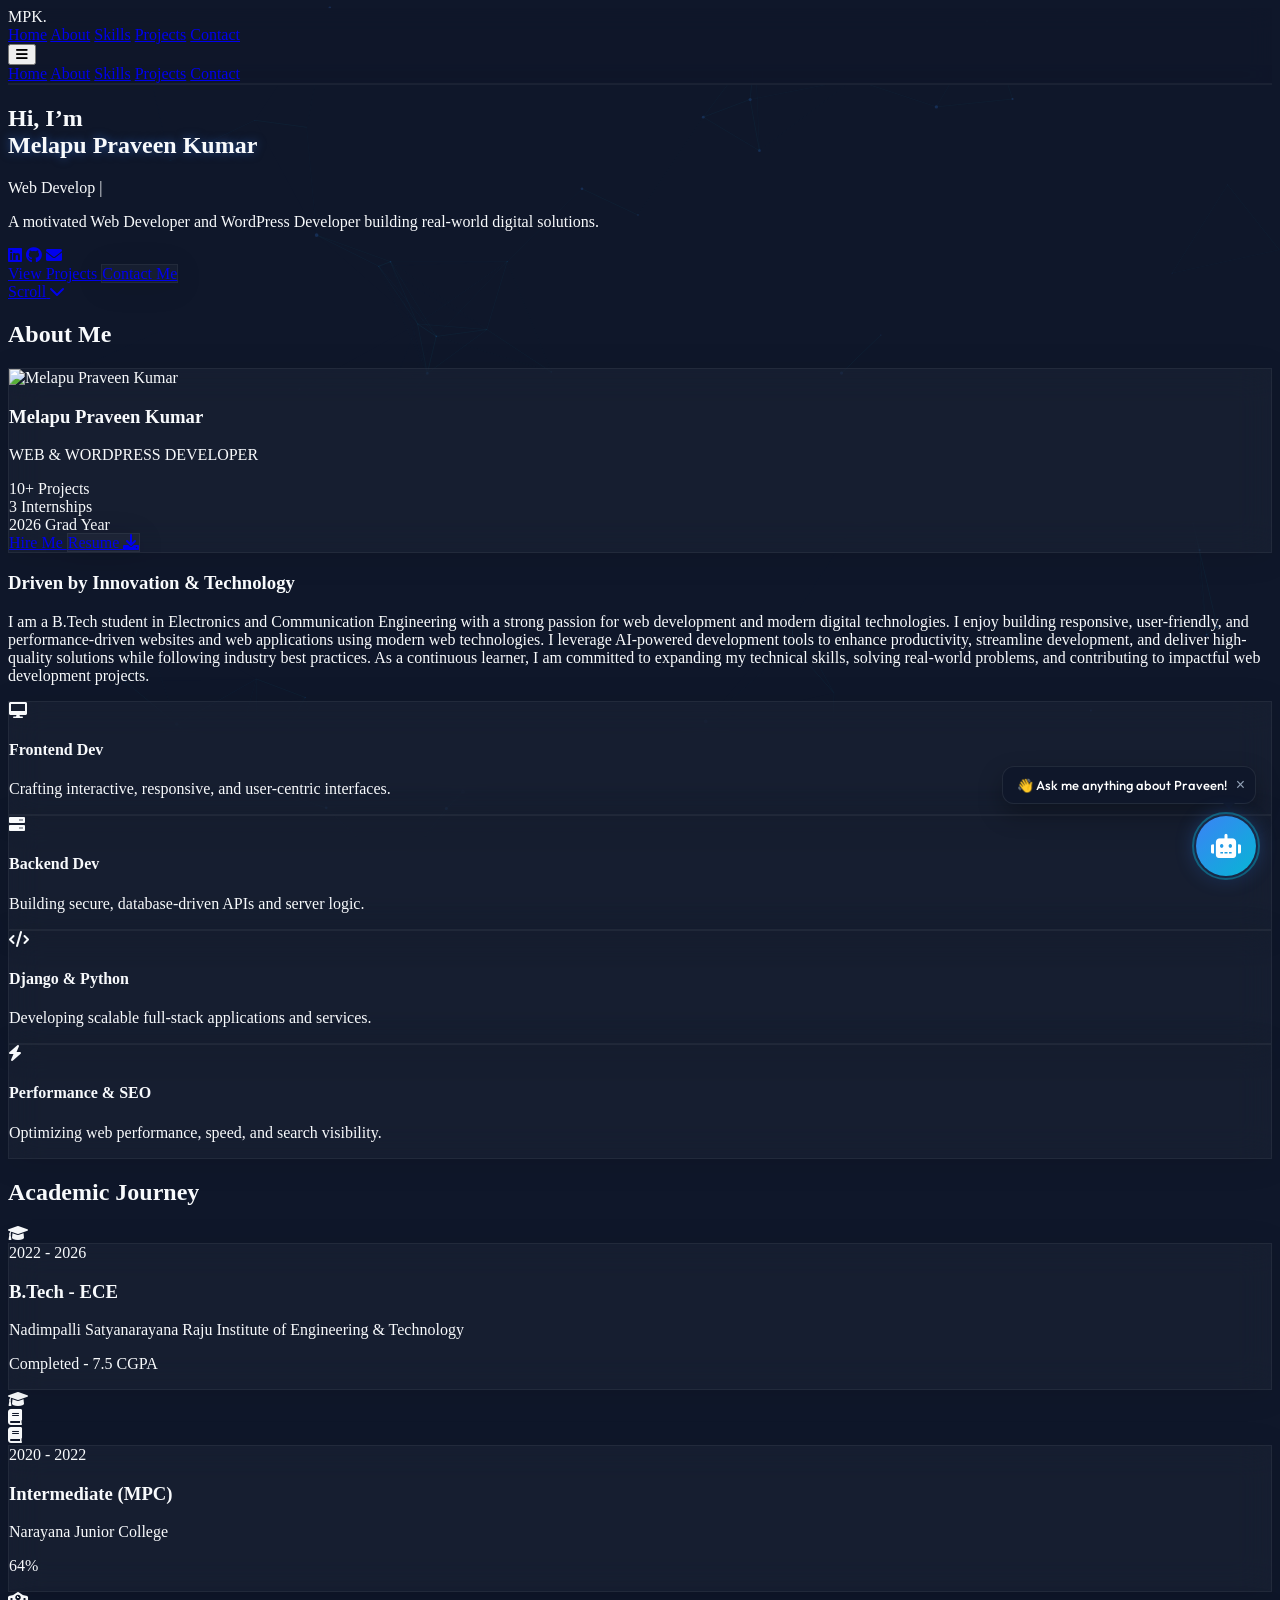
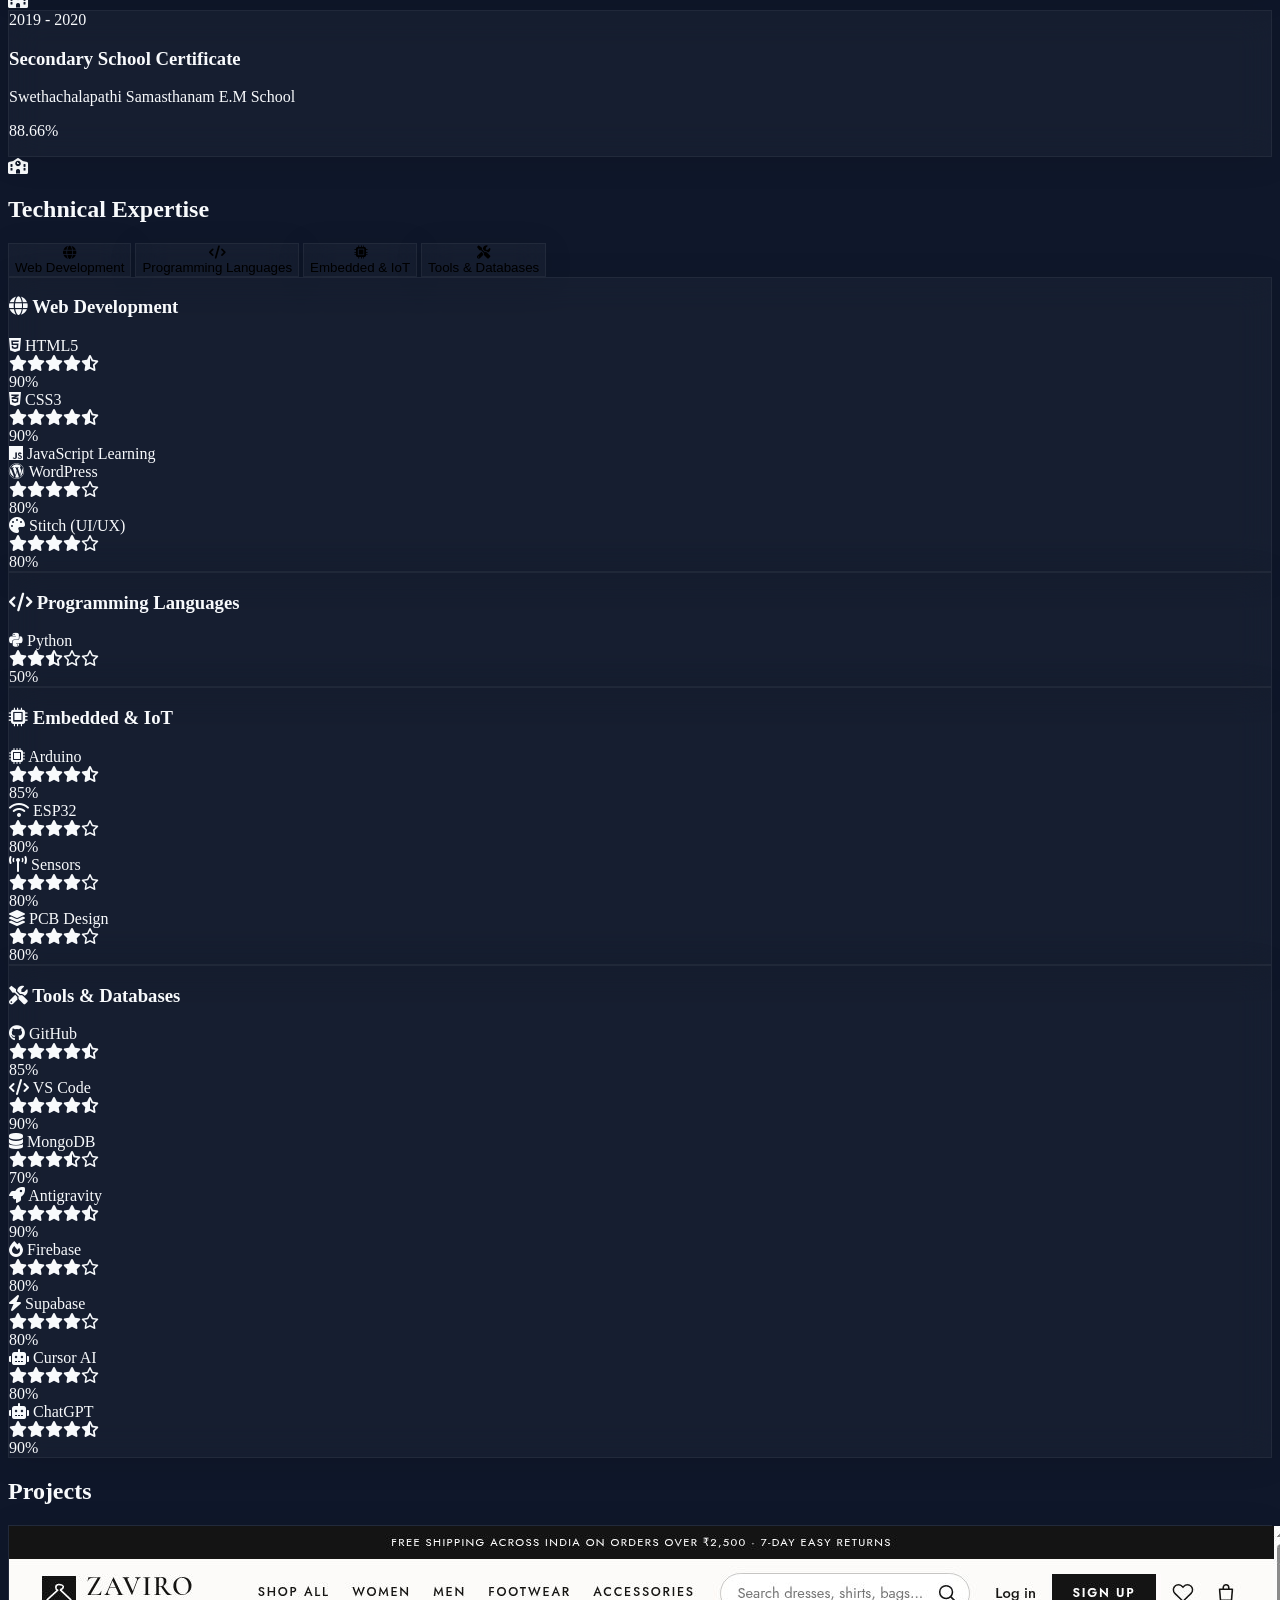
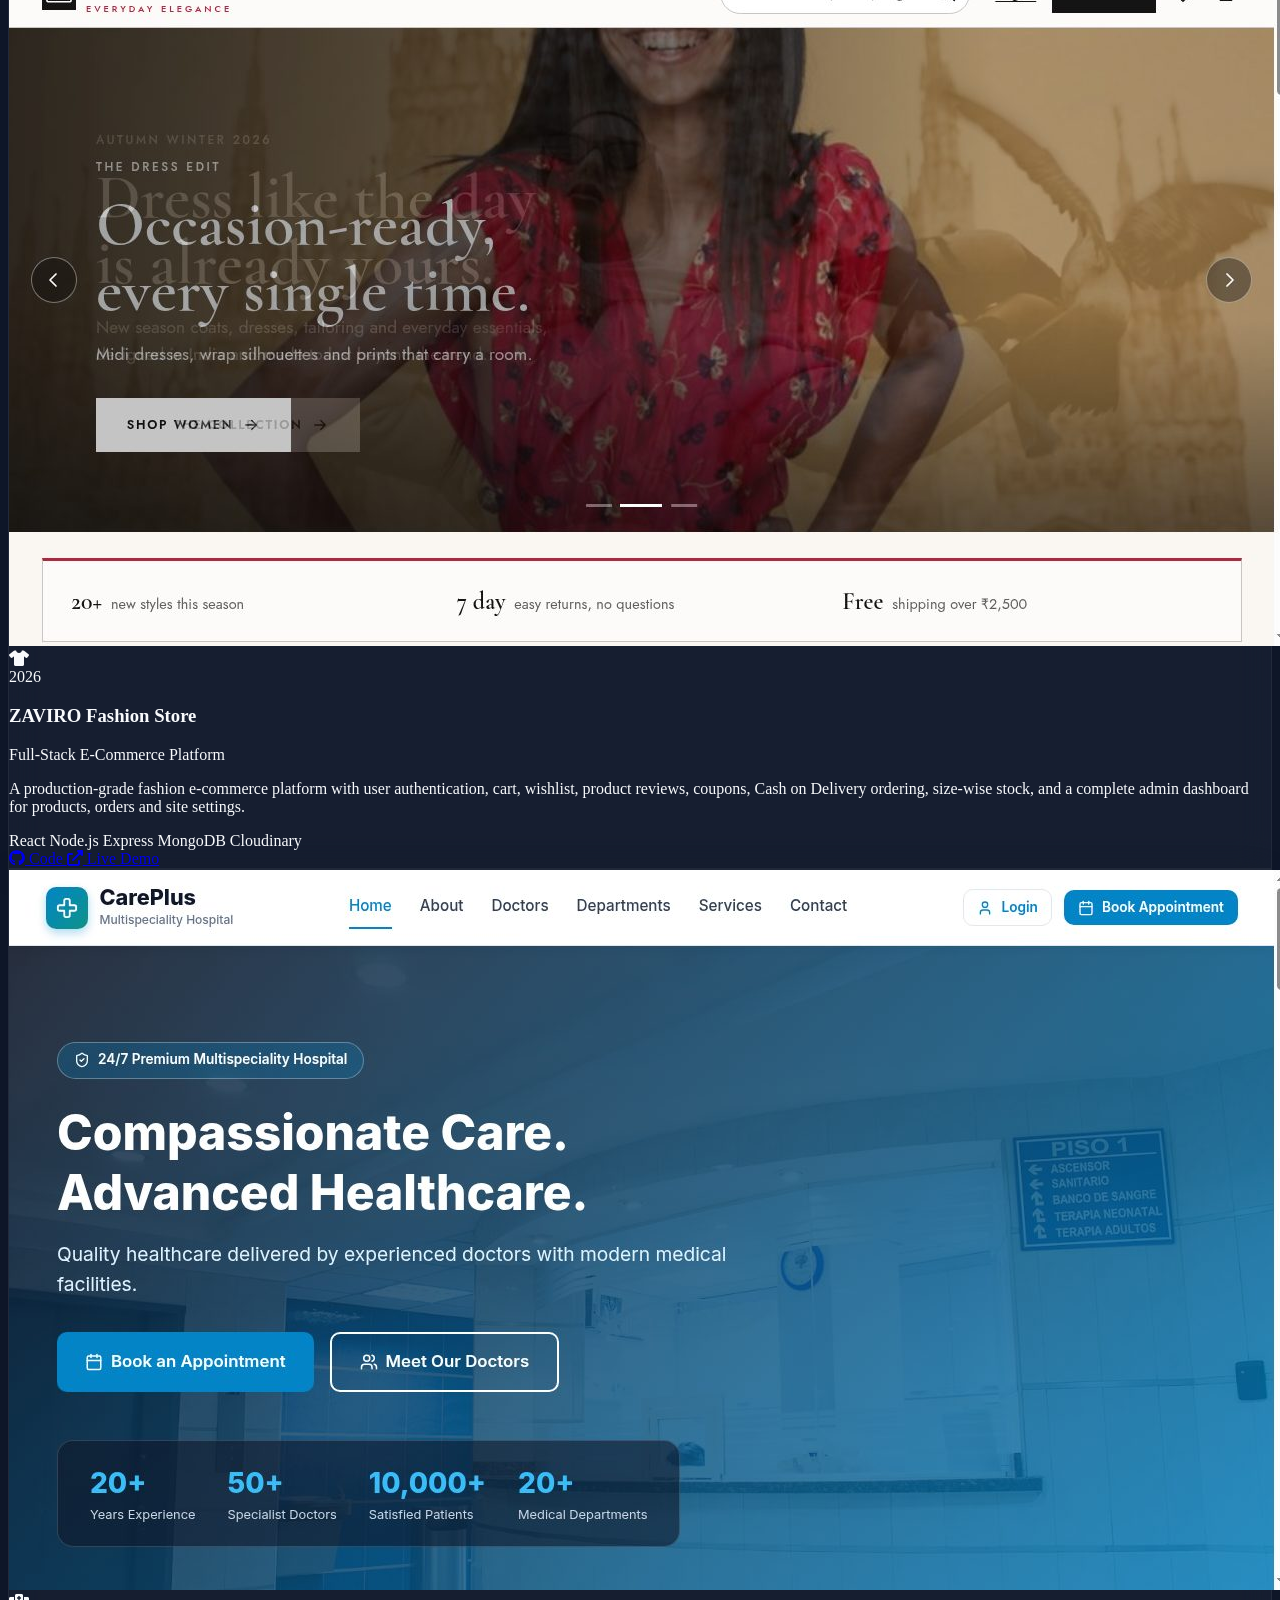
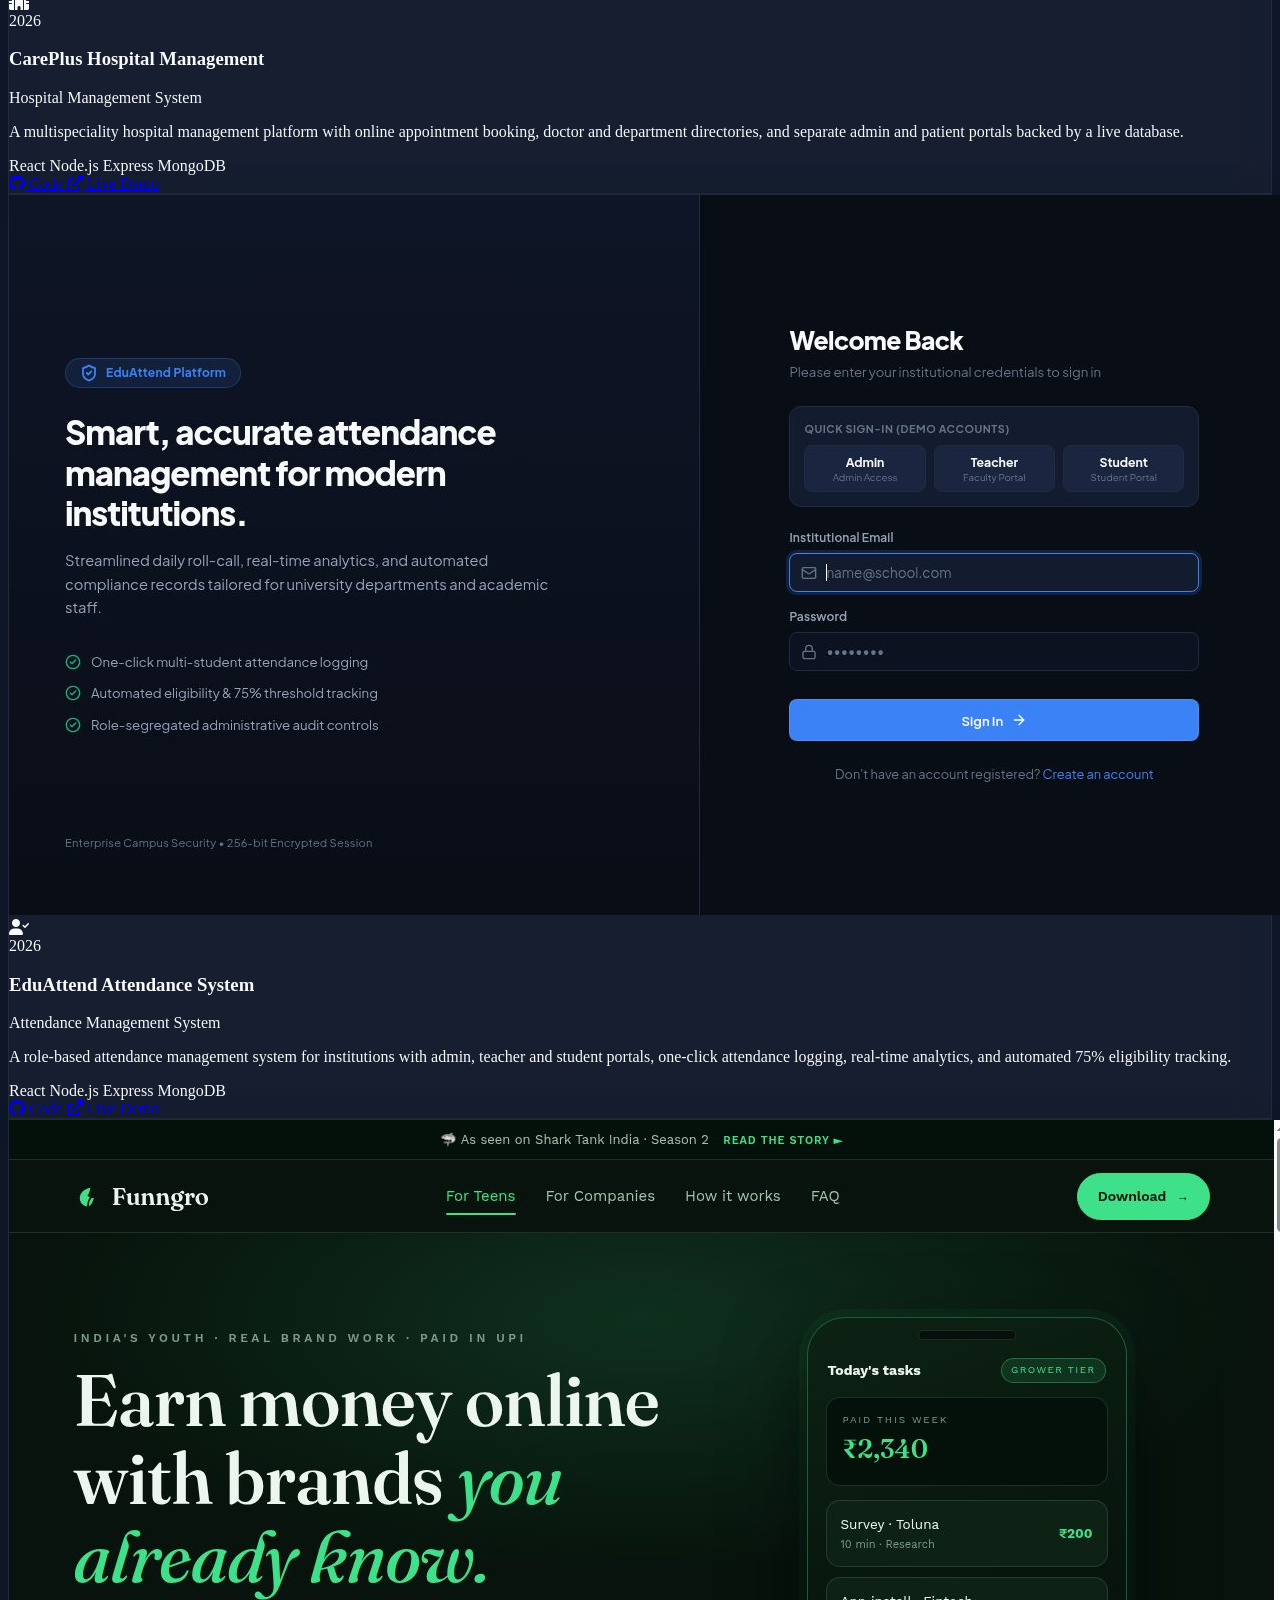
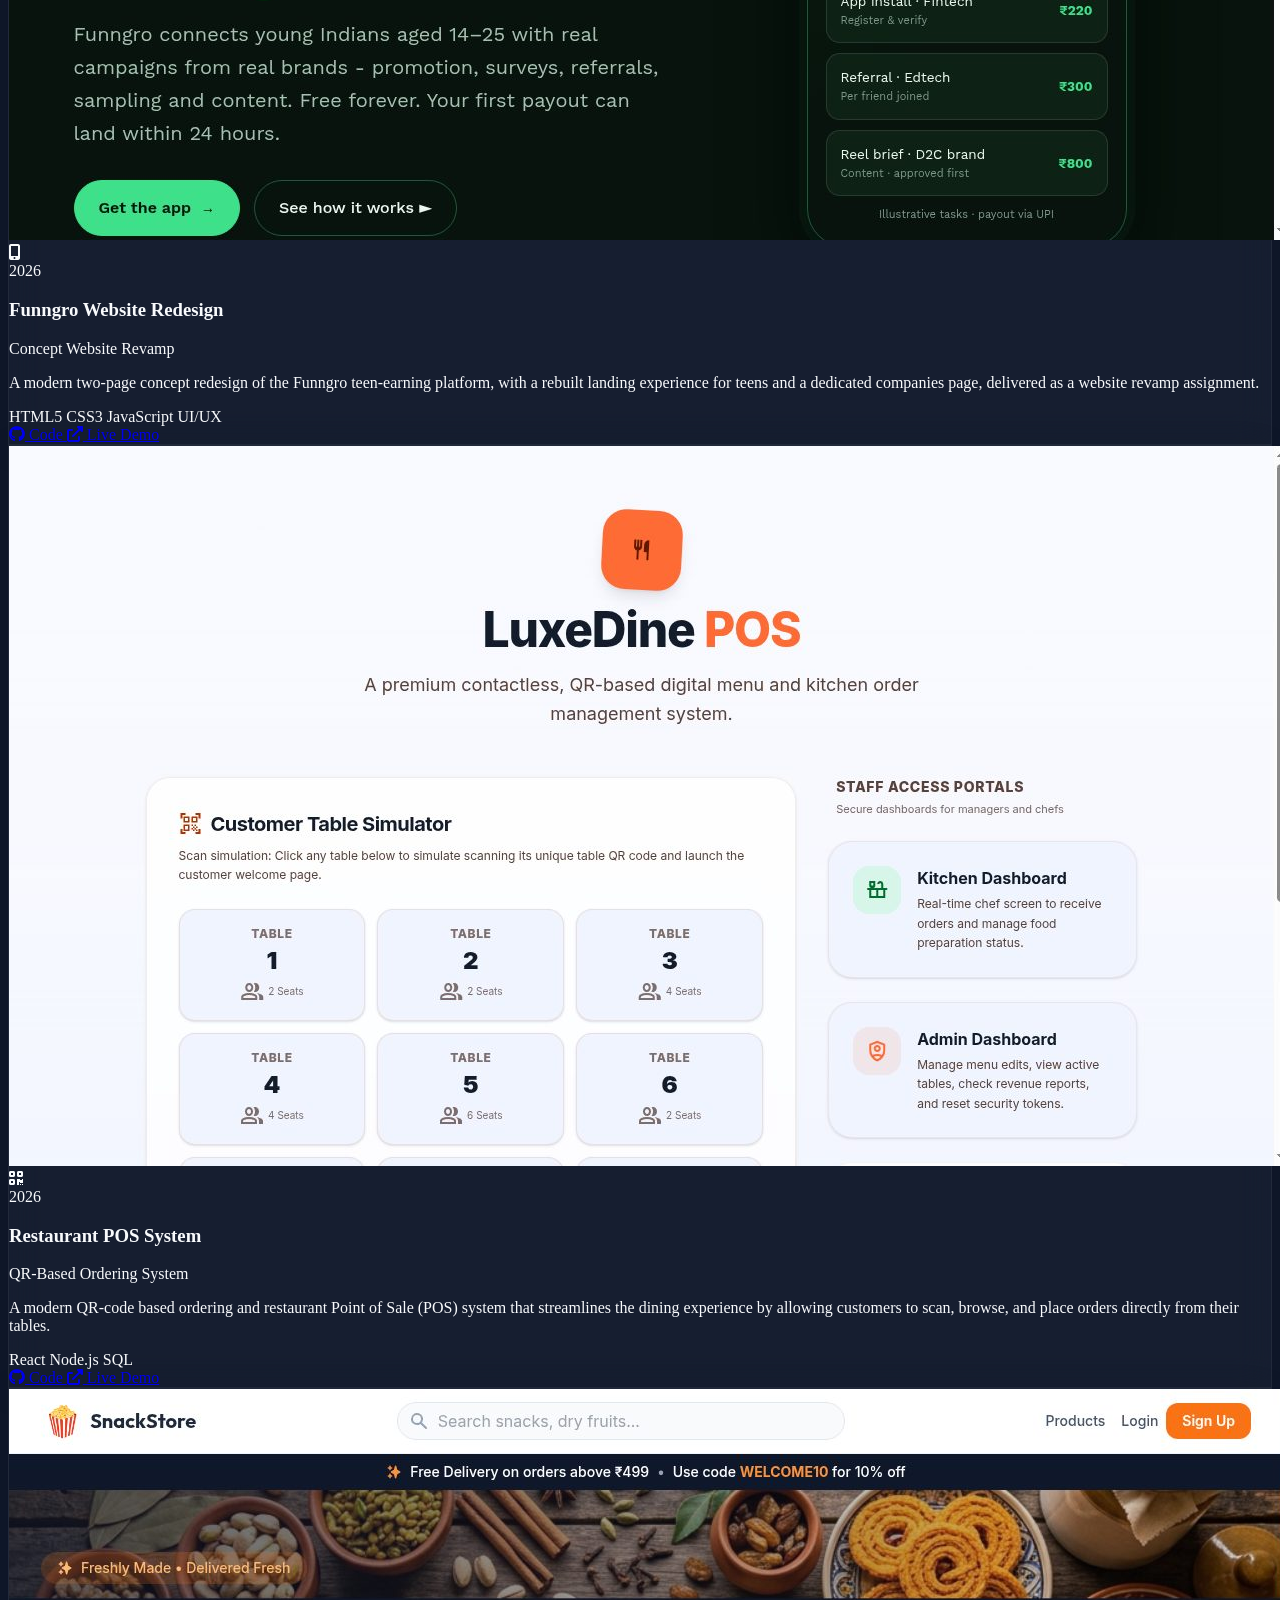
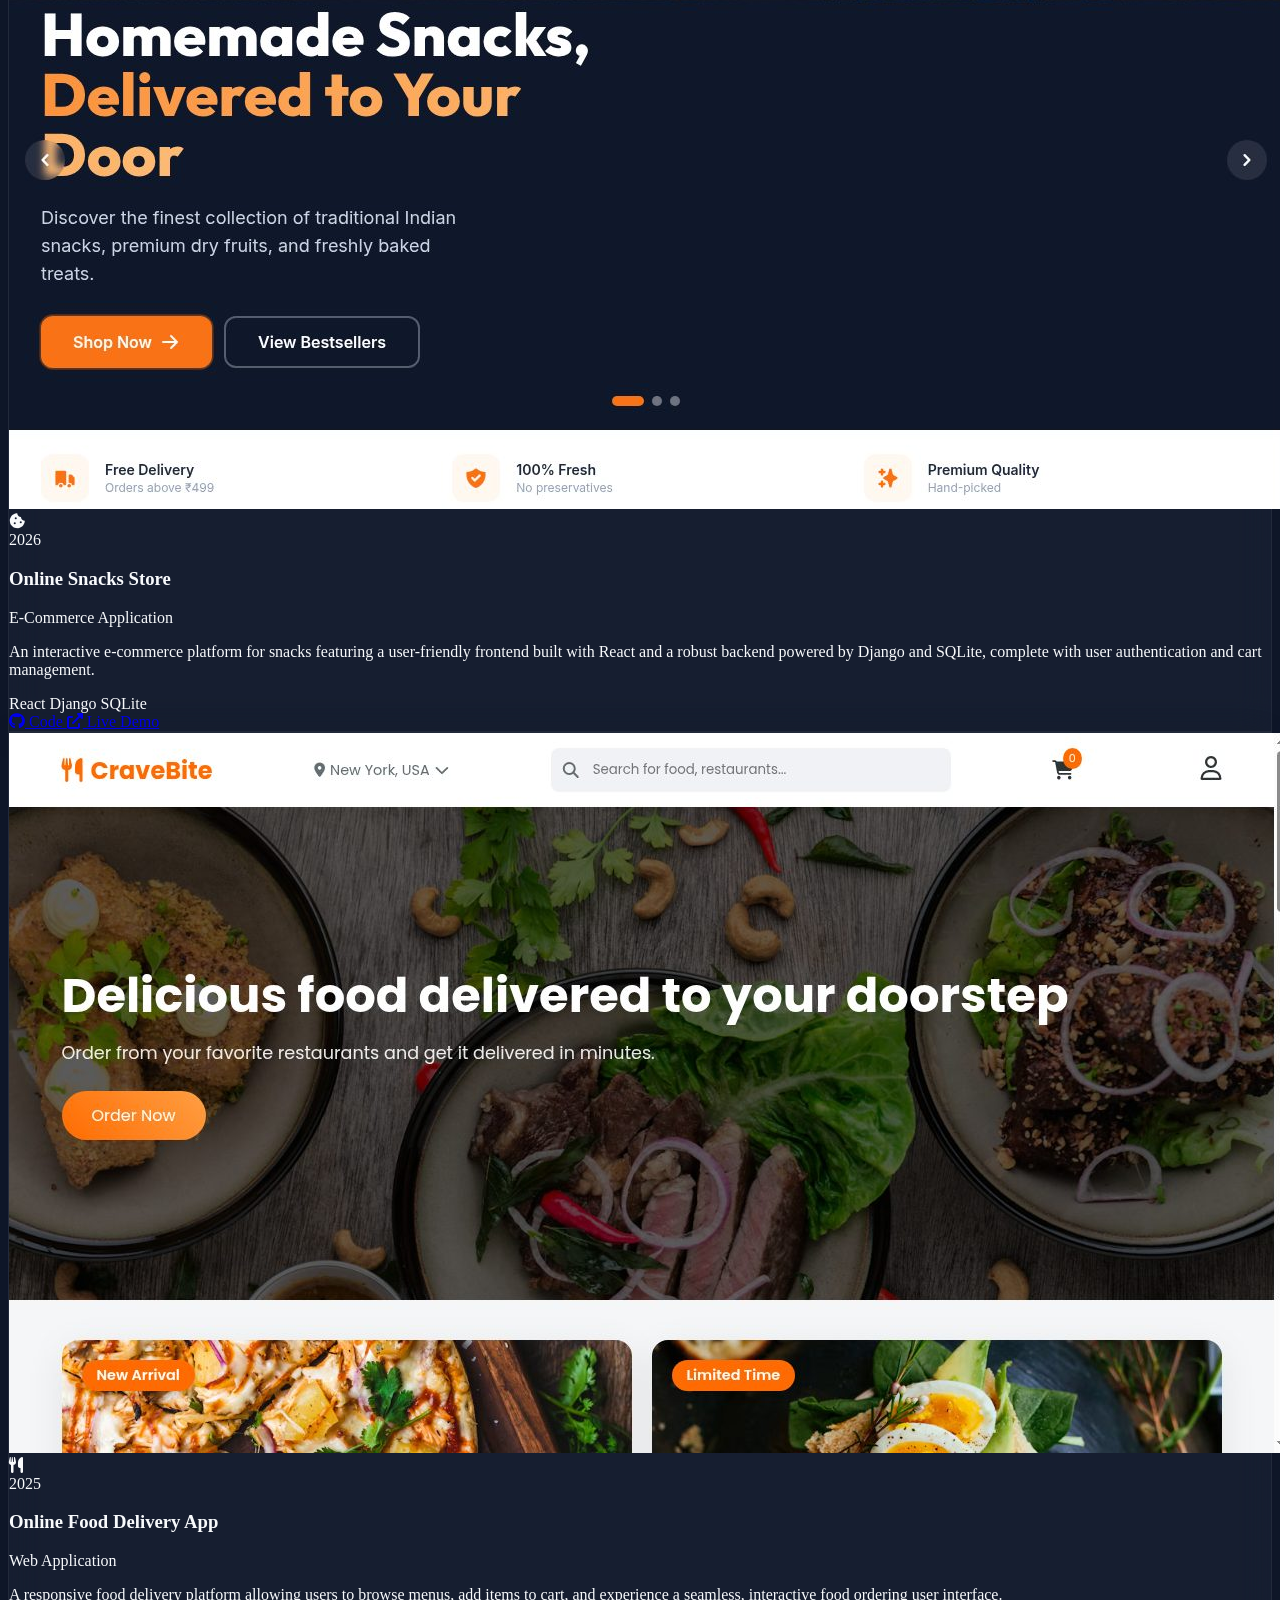
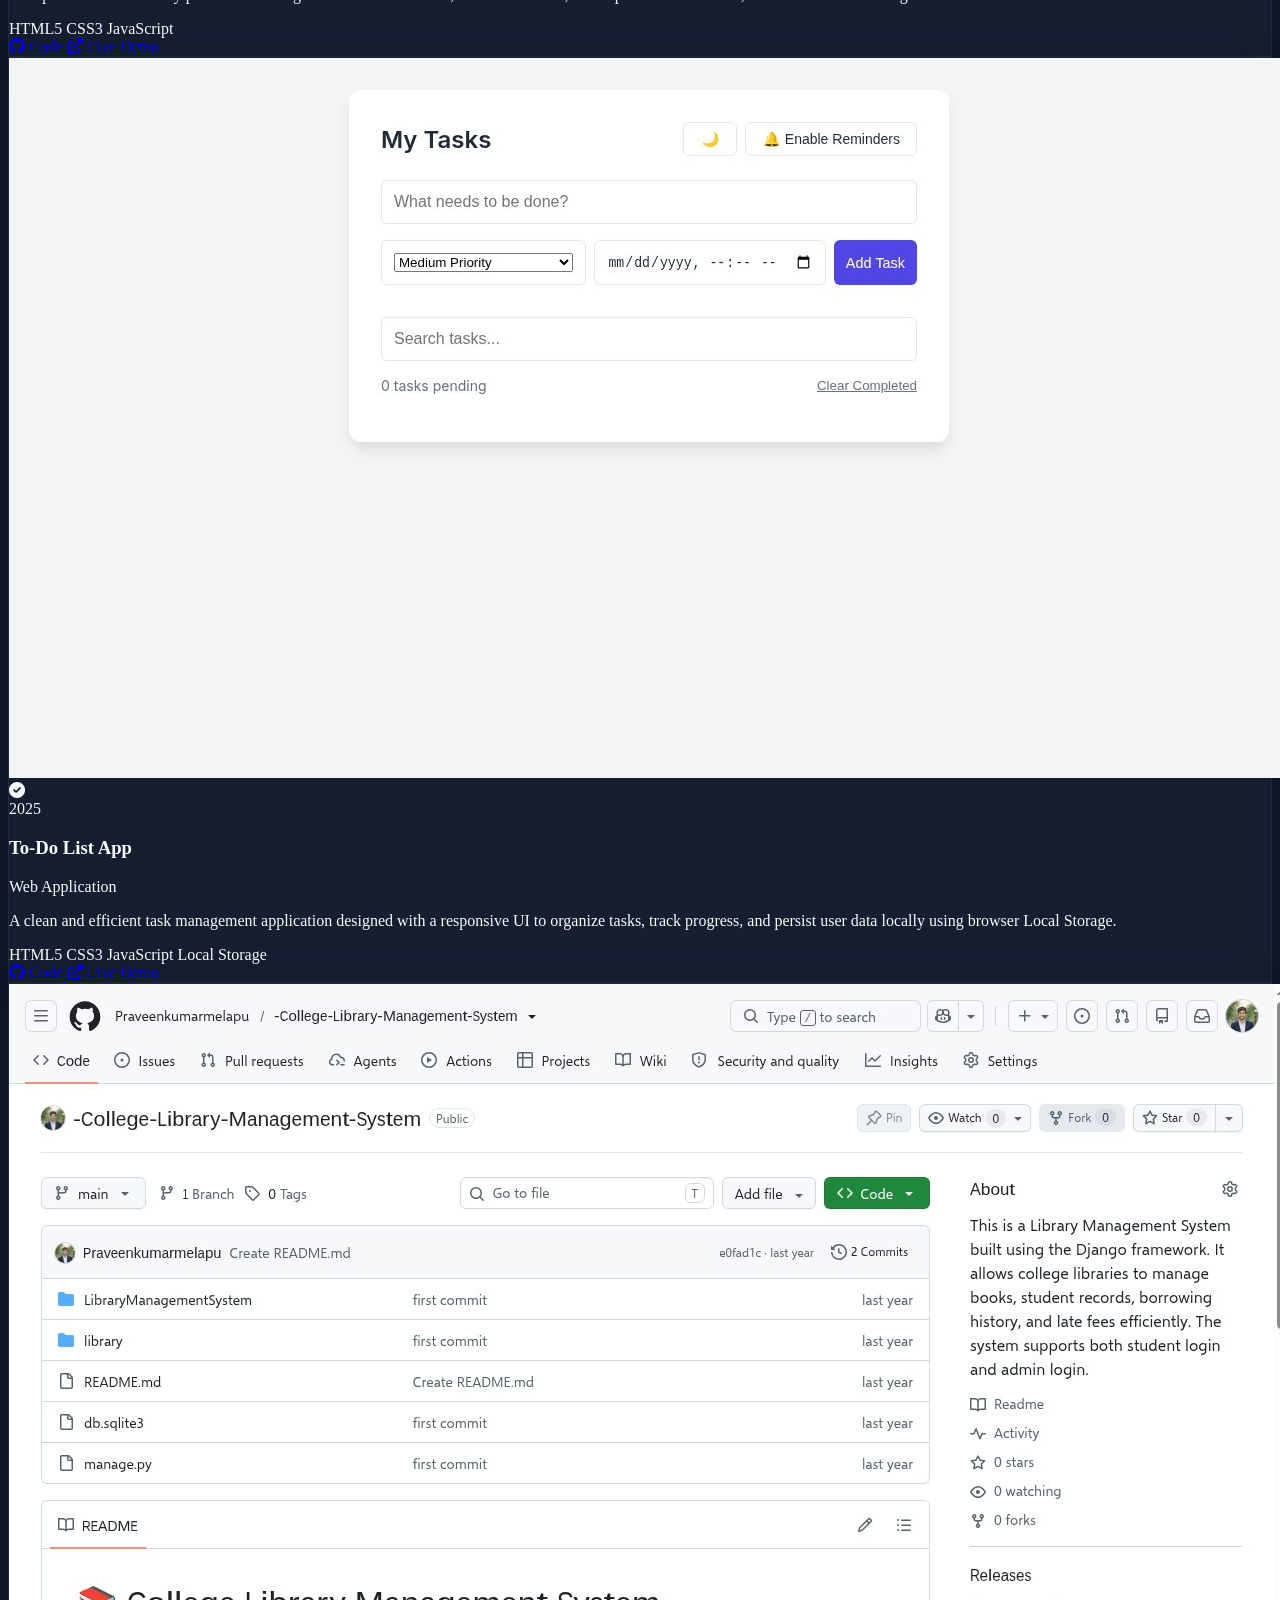
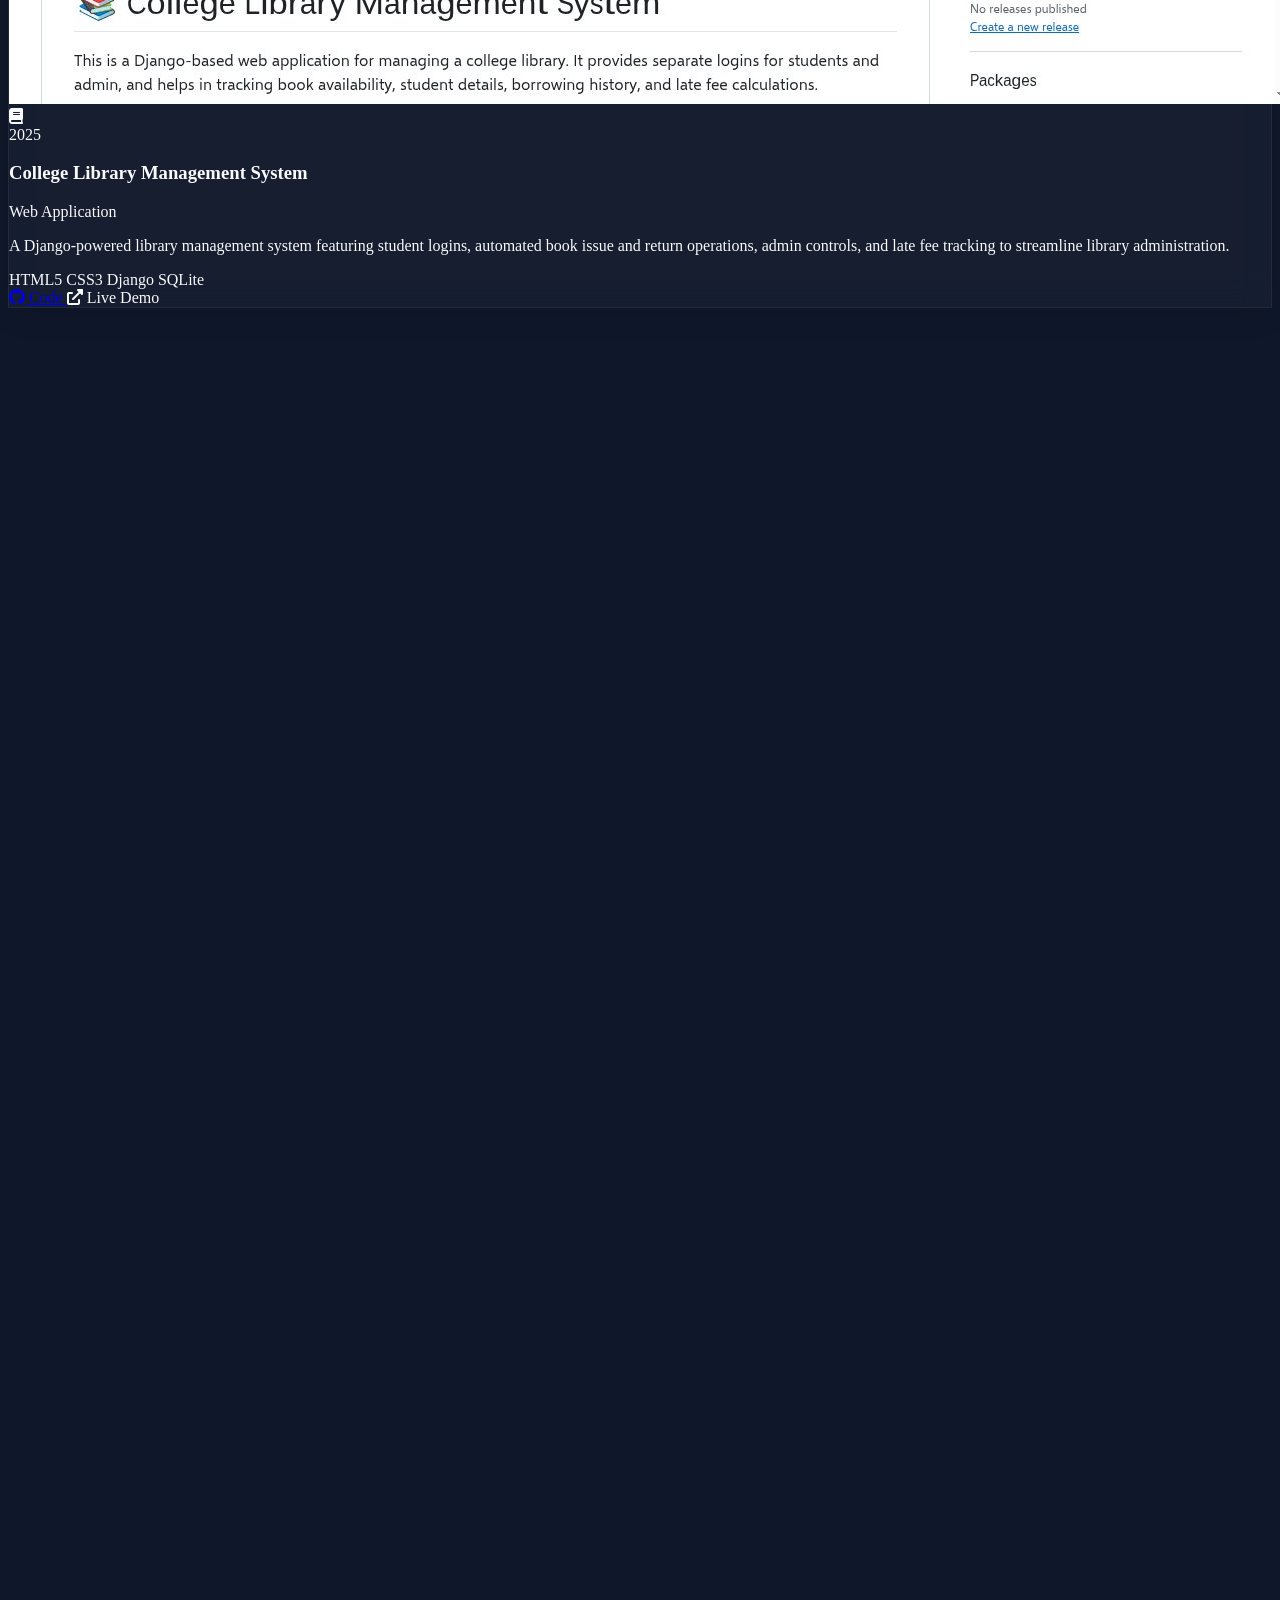
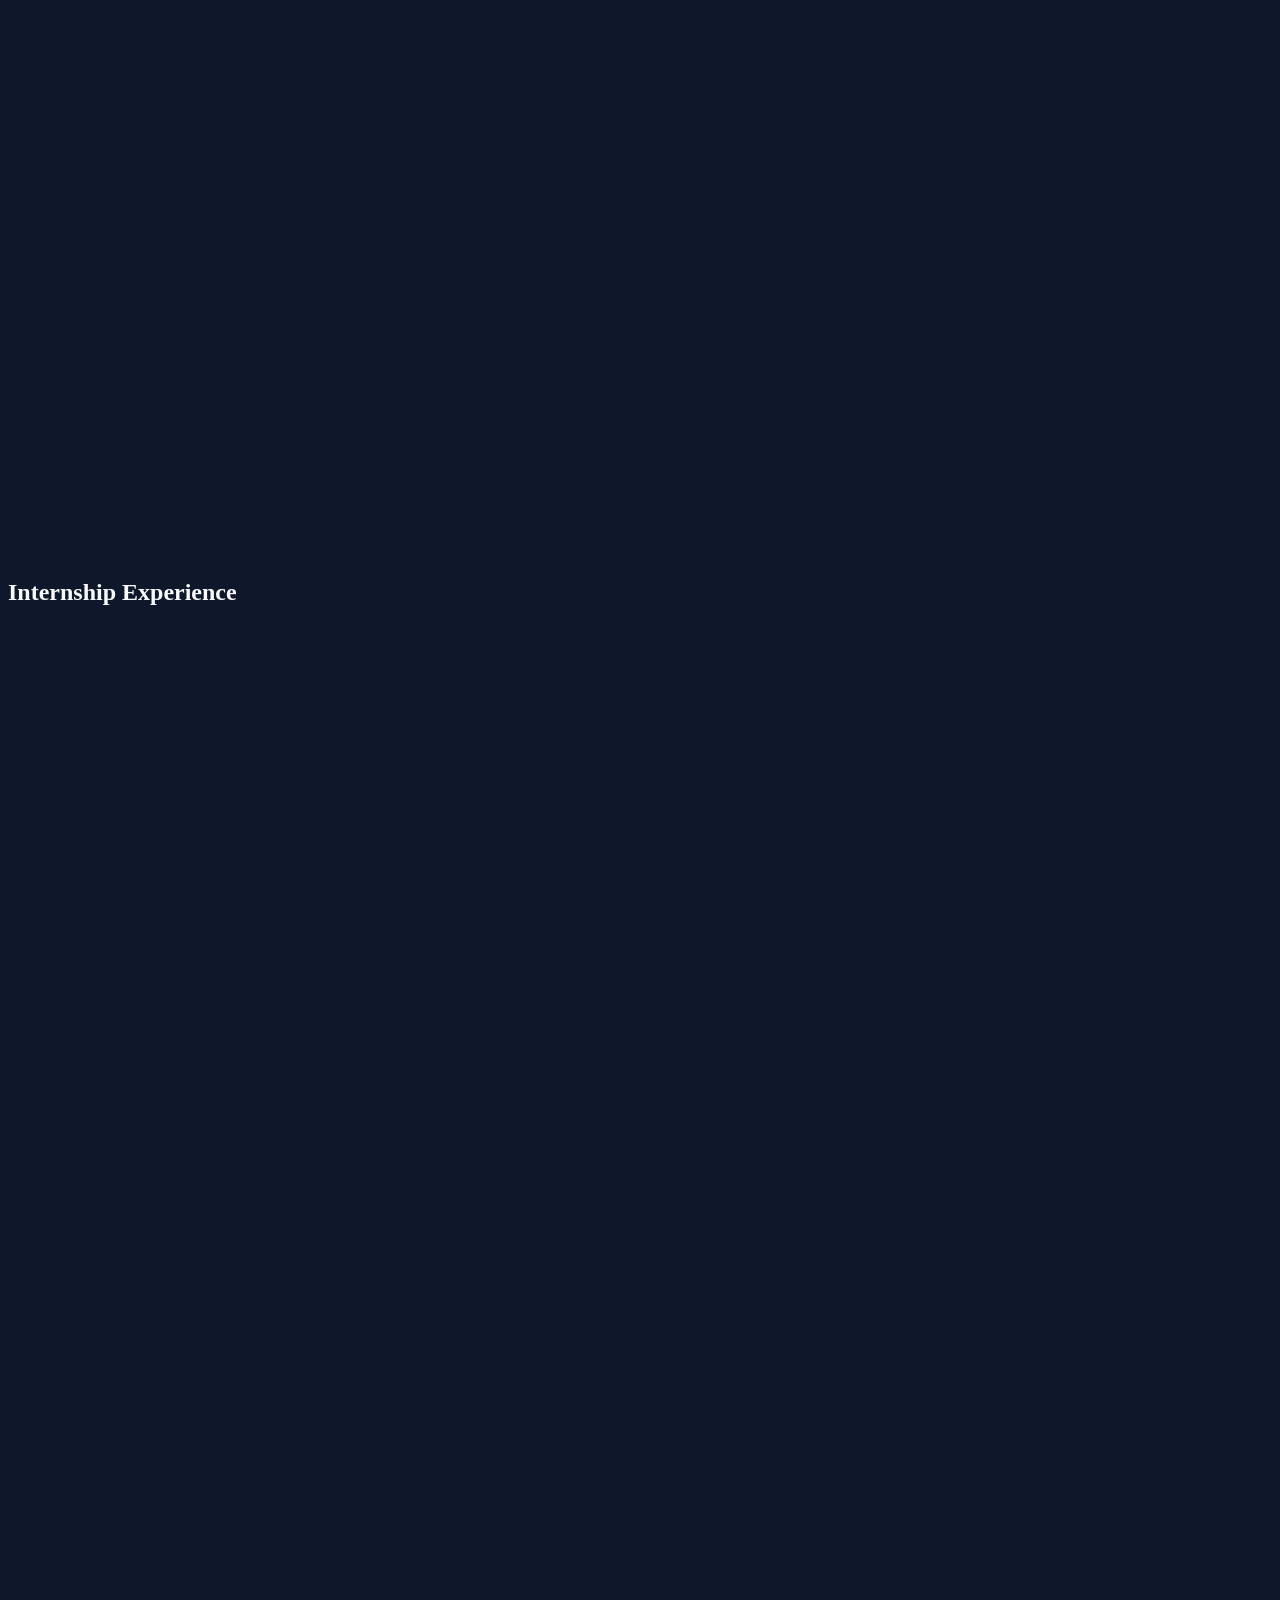
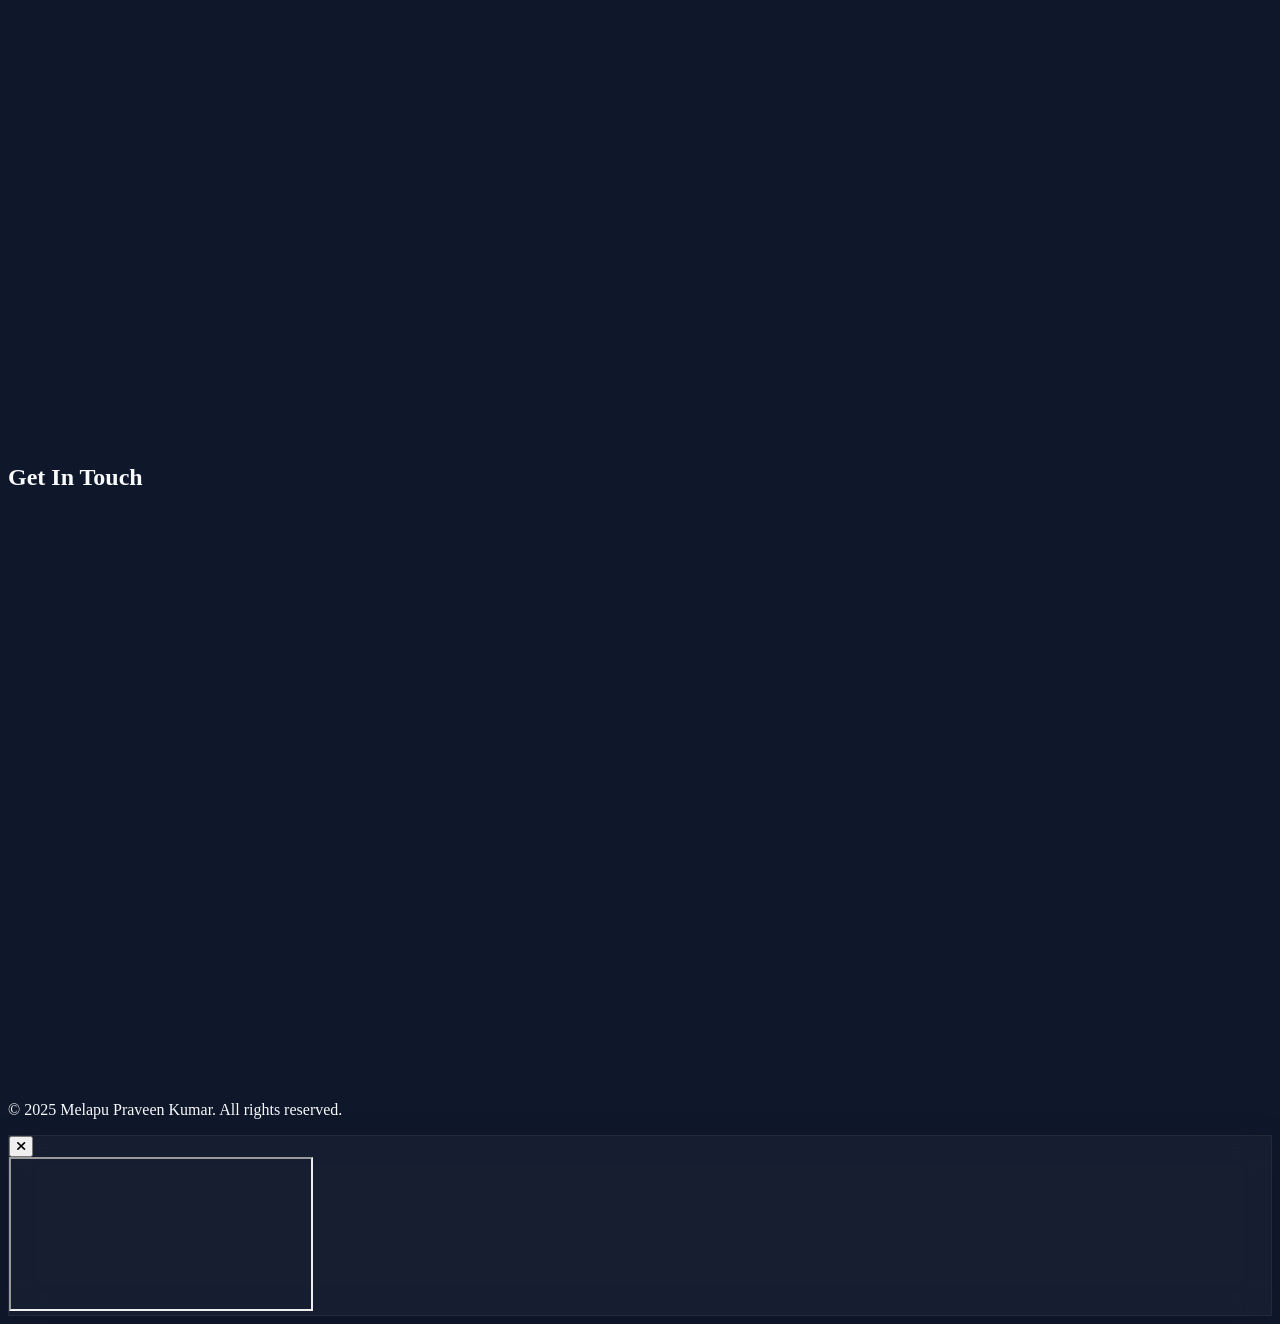
==== commit 7a5a72a5: "Add ZAVIRO, CarePlus, EduAttend and Funngro projects with live-site screenshots for every project" ====
--- a/index.html
+++ b/index.html
@@ -1,1714 +1,1978 @@
-<!DOCTYPE html>
-<html lang="en" class="scroll-smooth">
-
-<head>
-    <meta charset="UTF-8">
-    <meta name="viewport" content="width=device-width, initial-scale=1.0">
-    <title>Melapu Praveen Kumar | Portfolio</title>
-    <script src="https://cdn.tailwindcss.com"></script>
-    <link href="https://cdnjs.cloudflare.com/ajax/libs/font-awesome/6.0.0/css/all.min.css" rel="stylesheet">
-    <link rel="stylesheet" href="ai-assistant.css">
-    <link rel="preconnect" href="https://fonts.googleapis.com">
-    <link rel="preconnect" href="https://fonts.gstatic.com" crossorigin>
-    <link href="https://fonts.googleapis.com/css2?family=Outfit:wght@300;400;600;700&display=swap" rel="stylesheet">
-    <script type="text/javascript" src="https://cdn.jsdelivr.net/npm/@emailjs/browser@3/dist/email.min.js"></script>
-
-    <script>
-        tailwind.config = {
-            theme: {
-                extend: {
-                    fontFamily: {
-                        sans: ['Outfit', 'sans-serif'],
-                    },
-                    colors: {
-                        neonBlue: '#3b82f6',
-                        neonCyan: '#06b6d4',
-                        darkBg: '#0f172a',
-                        cardBg: 'rgba(30, 41, 59, 0.7)',
-                    }
-                }
-            }
-        }
-    </script>
-
-    <style>
-        body {
-            background-color: #0f172a;
-            color: #f8fafc;
-            overflow-x: hidden;
-        }
-
-        /* Custom Scrollbar */
-        ::-webkit-scrollbar {
-            width: 8px;
-        }
-
-        ::-webkit-scrollbar-track {
-            background: #0f172a;
-        }
-
-        ::-webkit-scrollbar-thumb {
-            background: #3b82f6;
-            border-radius: 4px;
-        }
-
-        /* Glassmorphism Utilities */
-        .glass {
-            background: rgba(255, 255, 255, 0.03);
-            backdrop-filter: blur(16px);
-            -webkit-backdrop-filter: blur(16px);
-            border: 1px solid rgba(255, 255, 255, 0.05);
-            box-shadow: 0 4px 30px rgba(0, 0, 0, 0.1);
-        }
-
-        .glass-nav {
-            background: rgba(15, 23, 42, 0.8);
-            backdrop-filter: blur(12px);
-            border-bottom: 1px solid rgba(255, 255, 255, 0.05);
-        }
-
-        /* 3D Tilt Effect Base */
-        .tilt-card {
-            transition: transform 0.1s ease-out;
-            transform-style: preserve-3d;
-            will-change: transform;
-        }
-
-        .tilt-content {
-            transform: translateZ(20px);
-        }
-
-        /* Animations */
-        .reveal {
-            opacity: 0;
-            transform: translateY(60px);
-            transition: all 1s cubic-bezier(0.2, 0.8, 0.2, 1);
-        }
-
-        .reveal.active {
-            opacity: 1;
-            transform: translateY(0);
-        }
-
-        /* Neon Glow Text */
-        .text-glow {
-            text-shadow: 0 0 10px rgba(59, 130, 246, 0.5);
-        }
-
-        /* Canvas Background */
-        #bg-canvas {
-            position: fixed;
-            top: 0;
-            left: 0;
-            width: 100%;
-            height: 100%;
-            z-index: -1;
-            opacity: 0.4;
-        }
-
-        /* Timeline Line */
-        .timeline-line::before {
-            content: '';
-            position: absolute;
-            left: 0;
-            top: 0;
-            height: 100%;
-            width: 2px;
-            background: linear-gradient(to bottom, #3b82f6, #06b6d4, transparent);
-        }
-
-        /* Floating Animation */
-        @keyframes float {
-
-            0%,
-            100% {
-                transform: translateY(0px);
-            }
-
-            50% {
-                transform: translateY(-20px);
-            }
-        }
-
-        .transform-style-3d {
-            transform-style: preserve-3d;
-        }
-
-        /* Fade In Animation for Tabs */
-        @keyframes fadeIn {
-            from {
-                opacity: 0;
-                transform: translateY(10px);
-            }
-
-            to {
-                opacity: 1;
-                transform: translateY(0);
-            }
-        }
-
-        .animate-fade-in {
-            animation: fadeIn 0.5s ease-out forwards;
-        }
-    </style>
-</head>
-
-<body class="antialiased selection:bg-neonCyan selection:text-black">
-
-    <!-- 3D Background -->
-    <canvas id="bg-canvas"></canvas>
-
-    <!-- Navigation -->
-    <nav class="fixed w-full z-50 glass-nav transition-all duration-300" id="navbar">
-        <div class="max-w-7xl mx-auto px-4 sm:px-6 lg:px-8">
-            <div class="flex items-center justify-between h-16">
-                <div
-                    class="flex-shrink-0 font-bold text-xl tracking-wider text-transparent bg-clip-text bg-gradient-to-r from-neonBlue to-neonCyan">
-                    MPK.
-                </div>
-                <div class="hidden md:block">
-                    <div class="ml-10 flex items-baseline space-x-8">
-                        <a href="#home"
-                            class="hover:text-neonCyan transition-colors px-3 py-2 rounded-md text-sm font-medium">Home</a>
-                        <a href="#about"
-                            class="hover:text-neonCyan transition-colors px-3 py-2 rounded-md text-sm font-medium">About</a>
-                        <a href="#skills"
-                            class="hover:text-neonCyan transition-colors px-3 py-2 rounded-md text-sm font-medium">Skills</a>
-                        <a href="#projects"
-                            class="hover:text-neonCyan transition-colors px-3 py-2 rounded-md text-sm font-medium">Projects</a>
-                        <a href="#contact"
-                            class="hover:text-neonCyan transition-colors px-3 py-2 rounded-md text-sm font-medium">Contact</a>
-                    </div>
-                </div>
-                <!-- Mobile menu button -->
-                <div class="-mr-2 flex md:hidden">
-                    <button type="button"
-                        class="inline-flex items-center justify-center p-2 rounded-md text-gray-400 hover:text-white hover:bg-gray-700 focus:outline-none"
-                        aria-controls="mobile-menu" aria-expanded="false">
-                        <span class="sr-only">Open main menu</span>
-                        <i class="fas fa-bars"></i>
-                    </button>
-                </div>
-            </div>
-        </div>
-
-        <!-- Mobile Menu (Hidden by default) -->
-        <div class="hidden md:hidden glass-nav border-t border-white/5" id="mobile-menu">
-            <div class="px-2 pt-2 pb-3 space-y-1 sm:px-3">
-                <a href="#home"
-                    class="text-gray-300 hover:text-neonCyan hover:bg-white/5 block px-3 py-2 rounded-md text-base font-medium transition-colors">Home</a>
-                <a href="#about"
-                    class="text-gray-300 hover:text-neonCyan hover:bg-white/5 block px-3 py-2 rounded-md text-base font-medium transition-colors">About</a>
-                <a href="#skills"
-                    class="text-gray-300 hover:text-neonCyan hover:bg-white/5 block px-3 py-2 rounded-md text-base font-medium transition-colors">Skills</a>
-                <a href="#projects"
-                    class="text-gray-300 hover:text-neonCyan hover:bg-white/5 block px-3 py-2 rounded-md text-base font-medium transition-colors">Projects</a>
-                <a href="#contact"
-                    class="text-gray-300 hover:text-neonCyan hover:bg-white/5 block px-3 py-2 rounded-md text-base font-medium transition-colors">Contact</a>
-            </div>
-        </div>
-    </nav>
-
-    <!-- Hero Section -->
-    <section id="home" class="min-h-screen flex items-center justify-center relative px-4 pt-16 overflow-hidden">
-        <!-- Background Glow -->
-        <div
-            class="absolute top-1/2 left-1/2 -translate-x-1/2 -translate-y-1/2 w-[500px] h-[500px] bg-neonBlue/20 rounded-full blur-[100px] -z-10">
-        </div>
-
-        <div class="max-w-7xl mx-auto grid md:grid-cols-2 gap-12 items-center z-10">
-            <!-- Text Content -->
-            <div class="text-center md:text-left reveal">
-                <h1 class="text-4xl md:text-7xl font-bold mb-6 leading-tight">
-                    Hi, I’m <br>
-                    <span
-                        class="text-transparent bg-clip-text bg-gradient-to-r from-neonBlue to-neonCyan text-glow">Melapu
-                        Praveen Kumar</span>
-                </h1>
-                <div class="h-8 mb-6">
-                    <span class="text-xl md:text-2xl text-gray-300 font-light" id="typewriter"></span>
-                    <span class="animate-pulse text-neonCyan">|</span>
-                </div>
-                <p class="text-gray-400 mb-8 text-lg max-w-lg mx-auto md:mx-0">
-                    A motivated Web Developer and WordPress Developer building real-world digital solutions.
-                </p>
-
-                <div class="flex justify-center md:justify-start gap-6 mb-8">
-                    <a href="https://www.linkedin.com/in/praveen-kumar-melapu/"
-                        class="text-gray-400 hover:text-neonBlue text-2xl transition-all hover:-translate-y-1"><i
-                            class="fab fa-linkedin"></i></a>
-                    <a href="https://github.com/Praveenkumarmelapu"
-                        class="text-gray-400 hover:text-white text-2xl transition-all hover:-translate-y-1"><i
-                            class="fab fa-github"></i></a>
-                    <a href="mailto:praveenkumarmelapu418@gmail.com"
-                        class="text-gray-400 hover:text-neonCyan text-2xl transition-all hover:-translate-y-1"><i
-                            class="fas fa-envelope"></i></a>
-                </div>
-
-                <div class="flex flex-wrap justify-center md:justify-start gap-4">
-                    <a href="#projects"
-                        class="px-8 py-3 bg-neonBlue rounded-full font-semibold text-white hover:bg-blue-600 transition-all hover:scale-105 shadow-[0_0_20px_rgba(59,130,246,0.5)]">
-                        View Projects
-                    </a>
-                    <a href="#contact"
-                        class="px-8 py-3 glass rounded-full font-semibold text-white border border-white/20 hover:bg-white/10 transition-all hover:scale-105">
-                        Contact Me
-                    </a>
-                </div>
-            </div>
-
-            <!-- Visual Element (CSS 3D Atom) -->
-            <div class="relative flex justify-center items-center h-[400px] reveal" style="transition-delay: 200ms;">
-                <div class="relative w-64 h-64 transform-style-3d" style="animation: float 6s ease-in-out infinite;">
-                    <!-- Core -->
-                    <div
-                        class="absolute top-1/2 left-1/2 -translate-x-1/2 -translate-y-1/2 w-16 h-16 bg-gradient-to-br from-neonBlue to-neonCyan rounded-full shadow-[0_0_50px_#06b6d4]">
-                    </div>
-
-                    <!-- Orbit 1 -->
-                    <div
-                        class="absolute top-0 left-0 w-full h-full border border-neonBlue/30 rounded-full animate-[spin_4s_linear_infinite]">
-                        <div
-                            class="absolute top-0 left-1/2 -translate-x-1/2 -translate-y-1/2 w-4 h-4 bg-neonCyan rounded-full shadow-[0_0_10px_#06b6d4]">
-                        </div>
-                    </div>
-
-                    <!-- Orbit 2 -->
-                    <div class="absolute top-0 left-0 w-full h-full" style="transform: rotateZ(60deg) rotateX(60deg);">
-                        <div
-                            class="w-full h-full border border-purple-500/30 rounded-full animate-[spin_5s_linear_infinite]">
-                            <div
-                                class="absolute top-0 left-1/2 -translate-x-1/2 -translate-y-1/2 w-3 h-3 bg-purple-400 rounded-full shadow-[0_0_10px_#a855f7]">
-                            </div>
-                        </div>
-                    </div>
-
-                    <!-- Orbit 3 -->
-                    <div class="absolute top-0 left-0 w-full h-full" style="transform: rotateZ(-60deg) rotateX(60deg);">
-                        <div
-                            class="w-full h-full border border-pink-500/30 rounded-full animate-[spin_6s_linear_infinite]">
-                            <div
-                                class="absolute top-0 left-1/2 -translate-x-1/2 -translate-y-1/2 w-3 h-3 bg-pink-400 rounded-full shadow-[0_0_10px_#ec4899]">
-                            </div>
-                        </div>
-                    </div>
-                </div>
-            </div>
-        </div>
-
-        <!-- Scroll Down Button -->
-        <div class="absolute bottom-8 left-1/2 -translate-x-1/2 animate-bounce z-20">
-            <a href="#about"
-                class="flex flex-col items-center gap-2 text-gray-400 hover:text-neonCyan transition-colors">
-                <span class="text-xs uppercase tracking-widest">Scroll</span>
-                <i class="fas fa-chevron-down"></i>
-            </a>
-        </div>
-    </section>
-
-    <!-- About Section -->
-    <section id="about" class="py-12 md:py-20 px-4 relative">
-        <!-- Decorative Background Elements -->
-        <div class="absolute right-0 top-1/4 w-64 h-64 bg-purple-500/10 rounded-full blur-[80px] -z-10"></div>
-
-        <div class="max-w-6xl mx-auto">
-            <h2 class="text-3xl md:text-4xl font-bold mb-16 text-center"><span
-                    class="border-b-4 border-neonBlue pb-2">About Me</span></h2>
-
-            <div class="grid md:grid-cols-12 gap-12 items-center">
-                <!-- Left: 3D Profile Card -->
-                <div class="md:col-span-5 reveal">
-                    <div class="relative group tilt-card">
-                        <!-- Glowing Border Effect -->
-                        <div
-                            class="absolute -inset-0.5 bg-gradient-to-r from-neonBlue to-purple-600 rounded-2xl blur opacity-30 group-hover:opacity-75 transition duration-500">
-                        </div>
-
-                        <div
-                            class="relative glass rounded-2xl p-6 flex flex-col items-center text-center border border-white/10 bg-darkBg/90">
-                            <!-- Avatar Ring -->
-                            <div class="relative mb-4">
-                                <div class="w-52 h-52 rounded-full p-1 bg-gradient-to-tr from-neonBlue to-neonCyan">
-                                    <div class="w-full h-full rounded-full overflow-hidden border-4 border-darkBg">
-                                        <img src="https://lh3.googleusercontent.com/d/1L0T8THKKTp7FK-Lc6thhMC-_I-mKiO82"
-                                            alt="Melapu Praveen Kumar"
-                                            class="w-full h-full object-cover hover:scale-110 transition-transform duration-500">
-                                    </div>
-                                </div>
-                                <div class="absolute bottom-2 right-2 w-6 h-6 bg-green-500 border-4 border-darkBg rounded-full z-20 animate-pulse"
-                                    title="Open to Work"></div>
-                            </div>
-
-                            <h3 class="text-3xl font-bold text-white mb-2">Melapu Praveen Kumar</h3>
-                            <p
-                                class="text-transparent bg-clip-text bg-gradient-to-r from-neonBlue to-neonCyan font-semibold tracking-wide mb-4">
-                                WEB & WORDPRESS DEVELOPER</p>
-
-                            <!-- Stats Row -->
-                            <div class="flex justify-center gap-8 w-full mb-6 border-y border-white/5 py-4">
-                                <div>
-                                    <span class="block text-2xl font-bold text-white">4+</span>
-                                    <span class="text-xs text-gray-400 uppercase tracking-wider">Projects</span>
-                                </div>
-                                <div>
-                                    <span class="block text-2xl font-bold text-white">3</span>
-                                    <span class="text-xs text-gray-400 uppercase tracking-wider">Internships</span>
-                                </div>
-                                <div>
-                                    <span class="block text-2xl font-bold text-white">2026</span>
-                                    <span class="text-xs text-gray-400 uppercase tracking-wider">Grad Year</span>
-                                </div>
-                            </div>
-
-                            <!-- Buttons -->
-                            <div class="flex gap-4 w-full">
-                                <a href="#contact"
-                                    class="flex-1 py-3 rounded-xl bg-neonBlue text-white font-bold hover:bg-blue-600 transition-colors shadow-[0_0_20px_rgba(59,130,246,0.3)]">
-                                    Hire Me
-                                </a>
-                                <a href="https://drive.google.com/file/d/1oXNE-U73fhozkWpNoHTS_vYXqbWj23Ed/view?usp=sharing"
-                                    target="_blank"
-                                    class="flex-1 py-3 rounded-xl glass border border-white/10 text-white font-bold hover:bg-white/5 transition-colors flex items-center justify-center gap-2">
-                                    Resume <i class="fas fa-download text-sm"></i>
-                                </a>
-                            </div>
-                        </div>
-                    </div>
-                </div>
-
-                <!-- Right: Narrative & Highlights -->
-                <div class="md:col-span-7 space-y-6">
-                    <div class="reveal" style="transition-delay: 100ms;">
-                        <h3 class="text-2xl font-bold mb-4 text-white">Driven by <span
-                                class="text-neonBlue">Innovation</span> & <span class="text-neonCyan">Technology</span>
-                        </h3>
-                        <p class="text-gray-400 leading-relaxed text-lg mb-6">
-                            I am a B.Tech student in Electronics and Communication Engineering with a strong passion for
-                            web development and modern digital technologies. I enjoy building responsive, user-friendly,
-                            and performance-driven websites and web applications using modern web technologies. I
-                            leverage AI-powered development tools to enhance productivity, streamline development, and
-                            deliver high-quality solutions while following industry best practices. As a continuous
-                            learner, I am committed to expanding my technical skills, solving real-world problems, and
-                            contributing to impactful web development projects.
-                        </p>
-                    </div>
-
-                    <div class="grid sm:grid-cols-2 gap-4">
-                        <div class="glass p-5 rounded-xl border-l-4 border-neonBlue hover:bg-white/5 transition-colors reveal"
-                            style="transition-delay: 200ms;">
-                            <i class="fas fa-desktop text-2xl text-neonBlue mb-3"></i>
-                            <h4 class="font-bold text-white mb-1">Frontend Dev</h4>
-                            <p class="text-sm text-gray-400">Crafting interactive, responsive, and user-centric
-                                interfaces.</p>
-                        </div>
-                        <div class="glass p-5 rounded-xl border-l-4 border-purple-500 hover:bg-white/5 transition-colors reveal"
-                            style="transition-delay: 300ms;">
-                            <i class="fas fa-server text-2xl text-purple-500 mb-3"></i>
-                            <h4 class="font-bold text-white mb-1">Backend Dev</h4>
-                            <p class="text-sm text-gray-400">Building secure, database-driven APIs and server logic.</p>
-                        </div>
-                        <div class="glass p-5 rounded-xl border-l-4 border-green-500 hover:bg-white/5 transition-colors reveal"
-                            style="transition-delay: 400ms;">
-                            <i class="fas fa-code text-2xl text-green-500 mb-3"></i>
-                            <h4 class="font-bold text-white mb-1">Django & Python</h4>
-                            <p class="text-sm text-gray-400">Developing scalable full-stack applications and services.
-                            </p>
-                        </div>
-                        <div class="glass p-5 rounded-xl border-l-4 border-yellow-500 hover:bg-white/5 transition-colors reveal"
-                            style="transition-delay: 500ms;">
-                            <i class="fas fa-bolt text-2xl text-yellow-500 mb-3"></i>
-                            <h4 class="font-bold text-white mb-1">Performance & SEO</h4>
-                            <p class="text-sm text-gray-400">Optimizing web performance, speed, and search visibility.
-                            </p>
-                        </div>
-                    </div>
-                </div>
-            </div>
-        </div>
-    </section>
-
-    <!-- Education Timeline -->
-    <section id="education" class="py-12 md:py-20 px-4 relative overflow-hidden">
-        <!-- Background Elements -->
-        <div class="absolute left-0 top-1/3 w-72 h-72 bg-neonBlue/10 rounded-full blur-[100px] -z-10"></div>
-
-        <div class="max-w-5xl mx-auto">
-            <h2 class="text-3xl md:text-4xl font-bold mb-16 text-center">
-                <span class="border-b-4 border-neonCyan pb-2">Academic Journey</span>
-            </h2>
-
-            <div class="relative">
-                <!-- Vertical Line -->
-                <div
-                    class="absolute left-9 md:left-1/2 top-0 bottom-0 w-0.5 bg-gradient-to-b from-neonBlue via-neonCyan to-purple-500 md:-translate-x-1/2 h-full">
-                </div>
-
-                <!-- Item 1 -->
-                <div class="flex flex-col md:flex-row items-center justify-between mb-12 reveal group">
-                    <div class="md:w-5/12 w-full pl-20 md:pl-0 md:text-right mb-4 md:mb-0 relative">
-                        <!-- Mobile Dot (Hidden on Desktop) -->
-                        <div
-                            class="absolute left-4 top-6 md:hidden w-10 h-10 bg-darkBg border-4 border-neonBlue rounded-full flex items-center justify-center z-10 shadow-[0_0_15px_#3b82f6]">
-                            <i class="fas fa-graduation-cap text-xs text-white"></i>
-                        </div>
-
-                        <div
-                            class="glass p-6 rounded-xl border border-white/5 hover:border-neonBlue/50 transition-all duration-300 tilt-card">
-                            <span
-                                class="inline-block px-3 py-1 bg-neonBlue/20 text-neonBlue text-xs font-bold rounded-full mb-2">2022
-                                - 2026</span>
-                            <h3 class="text-xl font-bold text-white">B.Tech - ECE</h3>
-                            <p class="text-gray-400 text-sm mt-1">Nadimpalli Satyanarayana Raju Institute of Engineering
-                                & Technology</p>
-                            <p class="text-neonBlue text-sm font-semibold mt-2">Completed - 7.5 CGPA</p>
-                        </div>
-                    </div>
-
-                    <!-- Desktop Dot -->
-                    <div
-                        class="hidden md:flex w-10 h-10 bg-darkBg border-4 border-neonBlue rounded-full items-center justify-center z-10 shadow-[0_0_15px_#3b82f6]">
-                        <i class="fas fa-graduation-cap text-xs text-white"></i>
-                    </div>
-
-                    <div class="md:w-5/12 w-full hidden md:block"></div>
-                </div>
-
-                <!-- Item 2 -->
-                <div class="flex flex-col md:flex-row items-center justify-between mb-12 reveal group"
-                    style="transition-delay: 100ms;">
-                    <div class="md:w-5/12 w-full hidden md:block"></div>
-
-                    <!-- Desktop Dot -->
-                    <div
-                        class="hidden md:flex w-10 h-10 bg-darkBg border-4 border-neonCyan rounded-full items-center justify-center z-10 shadow-[0_0_15px_#06b6d4]">
-                        <i class="fas fa-book text-xs text-white"></i>
-                    </div>
-
-                    <div class="md:w-5/12 w-full pl-20 md:pl-0 text-left relative">
-                        <!-- Mobile Dot -->
-                        <div
-                            class="absolute left-4 top-6 md:hidden w-10 h-10 bg-darkBg border-4 border-neonCyan rounded-full flex items-center justify-center z-10 shadow-[0_0_15px_#06b6d4]">
-                            <i class="fas fa-book text-xs text-white"></i>
-                        </div>
-
-                        <div
-                            class="glass p-6 rounded-xl border border-white/5 hover:border-neonCyan/50 transition-all duration-300 tilt-card">
-                            <span
-                                class="inline-block px-3 py-1 bg-neonCyan/20 text-neonCyan text-xs font-bold rounded-full mb-2">2020
-                                - 2022</span>
-                            <h3 class="text-xl font-bold text-white">Intermediate (MPC)</h3>
-                            <p class="text-gray-400 text-sm mt-1">Narayana Junior College</p>
-                            <p class="text-neonCyan text-sm font-semibold mt-2">64%</p>
-                        </div>
-                    </div>
-                </div>
-
-                <!-- Item 3 -->
-                <div class="flex flex-col md:flex-row items-center justify-between reveal group"
-                    style="transition-delay: 200ms;">
-                    <div class="md:w-5/12 w-full pl-20 md:pl-0 md:text-right mb-4 md:mb-0 relative">
-                        <!-- Mobile Dot -->
-                        <div
-                            class="absolute left-4 top-6 md:hidden w-10 h-10 bg-darkBg border-4 border-purple-500 rounded-full flex items-center justify-center z-10 shadow-[0_0_15px_#a855f7]">
-                            <i class="fas fa-school text-xs text-white"></i>
-                        </div>
-
-                        <div
-                            class="glass p-6 rounded-xl border border-white/5 hover:border-purple-500/50 transition-all duration-300 tilt-card">
-                            <span
-                                class="inline-block px-3 py-1 bg-purple-500/20 text-purple-400 text-xs font-bold rounded-full mb-2">2019
-                                - 2020</span>
-                            <h3 class="text-xl font-bold text-white">Secondary School Certificate</h3>
-                            <p class="text-gray-400 text-sm mt-1">Swethachalapathi Samasthanam E.M School</p>
-                            <p class="text-purple-400 text-sm font-semibold mt-2">88.66%</p>
-                        </div>
-                    </div>
-
-                    <!-- Desktop Dot -->
-                    <div
-                        class="hidden md:flex w-10 h-10 bg-darkBg border-4 border-purple-500 rounded-full items-center justify-center z-10 shadow-[0_0_15px_#a855f7]">
-                        <i class="fas fa-school text-xs text-white"></i>
-                    </div>
-
-                    <div class="md:w-5/12 w-full hidden md:block"></div>
-                </div>
-            </div>
-        </div>
-    </section>
-
-    <!-- Skills Section -->
-    <section id="skills" class="py-12 md:py-20 px-4 relative bg-black/20">
-        <div class="max-w-6xl mx-auto">
-            <h2 class="text-3xl md:text-4xl font-bold mb-16 text-center"><span
-                    class="border-b-4 border-neonBlue pb-2">Technical Expertise</span></h2>
-
-            <div class="flex flex-col md:flex-row gap-8">
-                <!-- Tab Navigation -->
-                <div
-                    class="w-full md:w-1/3 flex md:flex-col gap-4 overflow-x-auto md:overflow-visible pb-4 md:pb-0 reveal">
-                    <button onclick="openSkill(event, 'web')"
-                        class="skill-tab w-full text-left p-4 glass rounded-xl border border-neonBlue bg-white/10 flex items-center gap-4 transition-all hover:bg-white/10 group">
-                        <div
-                            class="w-10 h-10 rounded-lg bg-blue-500/20 flex items-center justify-center text-blue-400 group-hover:scale-110 transition-transform">
-                            <i class="fas fa-globe"></i>
-                        </div>
-                        <span class="font-bold text-lg">Web Development</span>
-                    </button>
-                    <button onclick="openSkill(event, 'ai')"
-                        class="skill-tab w-full text-left p-4 glass rounded-xl border border-white/5 flex items-center gap-4 transition-all hover:bg-white/10 group">
-                        <div
-                            class="w-10 h-10 rounded-lg bg-purple-500/20 flex items-center justify-center text-purple-400 group-hover:scale-110 transition-transform">
-                            <i class="fas fa-code"></i>
-                        </div>
-                        <span class="font-bold text-lg">Programming Languages</span>
-                    </button>
-                    <button onclick="openSkill(event, 'iot')"
-                        class="skill-tab w-full text-left p-4 glass rounded-xl border border-white/5 flex items-center gap-4 transition-all hover:bg-white/10 group">
-                        <div
-                            class="w-10 h-10 rounded-lg bg-green-500/20 flex items-center justify-center text-green-400 group-hover:scale-110 transition-transform">
-                            <i class="fas fa-microchip"></i>
-                        </div>
-                        <span class="font-bold text-lg">Embedded & IoT</span>
-                    </button>
-                    <button onclick="openSkill(event, 'tools')"
-                        class="skill-tab w-full text-left p-4 glass rounded-xl border border-white/5 flex items-center gap-4 transition-all hover:bg-white/10 group">
-                        <div
-                            class="w-10 h-10 rounded-lg bg-yellow-500/20 flex items-center justify-center text-yellow-400 group-hover:scale-110 transition-transform">
-                            <i class="fas fa-tools"></i>
-                        </div>
-                        <span class="font-bold text-lg">Tools & Databases</span>
-                    </button>
-                </div>
-
-                <!-- Content Area -->
-                <div class="w-full md:w-2/3 reveal" style="transition-delay: 200ms;">
-                    <!-- Web Content -->
-                    <div id="web"
-                        class="skill-panel glass p-8 rounded-2xl border border-white/10 min-h-[350px] relative overflow-hidden animate-fade-in">
-                        <div
-                            class="absolute top-0 right-0 w-40 h-40 bg-blue-500/10 rounded-full blur-3xl -mr-10 -mt-10">
-                        </div>
-                        <h3 class="text-2xl font-bold mb-6 text-neonBlue flex items-center gap-3"><i
-                                class="fas fa-globe"></i> Web Development</h3>
-                        <div class="grid grid-cols-2 sm:grid-cols-3 gap-4">
-                            <div
-                                class="p-4 bg-white/5 rounded-xl border border-white/5 flex flex-col items-center justify-center gap-2 hover:border-neonBlue/50 transition-all hover:-translate-y-1">
-                                <i class="fab fa-html5 text-orange-500 text-3xl"></i>
-                                <span class="font-medium">HTML5</span>
-                                <div class="flex gap-1 text-yellow-400 text-xs"><i class="fas fa-star"></i><i
-                                        class="fas fa-star"></i><i class="fas fa-star"></i><i class="fas fa-star"></i><i
-                                        class="fas fa-star-half-alt"></i></div>
-                                <span class="text-xs text-gray-400">90%</span>
-                            </div>
-                            <div
-                                class="p-4 bg-white/5 rounded-xl border border-white/5 flex flex-col items-center justify-center gap-2 hover:border-neonBlue/50 transition-all hover:-translate-y-1">
-                                <i class="fab fa-css3-alt text-blue-500 text-3xl"></i>
-                                <span class="font-medium">CSS3</span>
-                                <div class="flex gap-1 text-yellow-400 text-xs"><i class="fas fa-star"></i><i
-                                        class="fas fa-star"></i><i class="fas fa-star"></i><i class="fas fa-star"></i><i
-                                        class="fas fa-star-half-alt"></i></div>
-                                <span class="text-xs text-gray-400">90%</span>
-                            </div>
-                            <div
-                                class="p-4 bg-white/5 rounded-xl border border-white/5 flex flex-col items-center justify-center gap-2 hover:border-neonBlue/50 transition-all hover:-translate-y-1">
-                                <i class="fab fa-js text-yellow-400 text-3xl"></i>
-                                <span class="font-medium">JavaScript</span>
-                                <span class="text-xs text-neonBlue font-semibold mt-2">Learning</span>
-                            </div>
-                            <div
-                                class="p-4 bg-white/5 rounded-xl border border-white/5 flex flex-col items-center justify-center gap-2 hover:border-neonBlue/50 transition-all hover:-translate-y-1">
-                                <i class="fab fa-wordpress text-blue-400 text-3xl"></i>
-                                <span class="font-medium">WordPress</span>
-                                <div class="flex gap-1 text-yellow-400 text-xs"><i class="fas fa-star"></i><i
-                                        class="fas fa-star"></i><i class="fas fa-star"></i><i class="fas fa-star"></i><i
-                                        class="far fa-star"></i></div>
-                                <span class="text-xs text-gray-400">80%</span>
-                            </div>
-                            <div
-                                class="p-4 bg-white/5 rounded-xl border border-white/5 flex flex-col items-center justify-center gap-2 hover:border-neonBlue/50 transition-all hover:-translate-y-1">
-                                <i class="fas fa-palette text-pink-500 text-3xl"></i>
-                                <span class="font-medium text-center">Stitch (UI/UX)</span>
-                                <div class="flex gap-1 text-yellow-400 text-xs"><i class="fas fa-star"></i><i
-                                        class="fas fa-star"></i><i class="fas fa-star"></i><i class="fas fa-star"></i><i
-                                        class="far fa-star"></i></div>
-                                <span class="text-xs text-gray-400">80%</span>
-                            </div>
-                        </div>
-                    </div>
-
-                    <!-- AI Content -->
-                    <div id="ai"
-                        class="skill-panel hidden glass p-8 rounded-2xl border border-white/10 min-h-[350px] relative overflow-hidden">
-                        <div
-                            class="absolute top-0 right-0 w-40 h-40 bg-purple-500/10 rounded-full blur-3xl -mr-10 -mt-10">
-                        </div>
-                        <h3 class="text-2xl font-bold mb-6 text-purple-400 flex items-center gap-3"><i
-                                class="fas fa-code"></i> Programming Languages</h3>
-                        <div class="grid grid-cols-2 sm:grid-cols-3 gap-4">
-                            <div
-                                class="p-4 bg-white/5 rounded-xl border border-white/5 flex flex-col items-center justify-center gap-2 hover:border-purple-500/50 transition-all hover:-translate-y-1">
-                                <i class="fab fa-python text-yellow-300 text-3xl"></i>
-                                <span class="font-medium">Python</span>
-                                <div class="flex gap-1 text-yellow-400 text-xs"><i class="fas fa-star"></i><i
-                                        class="fas fa-star"></i><i class="fas fa-star-half-alt"></i><i
-                                        class="far fa-star"></i><i class="far fa-star"></i></div>
-                                <span class="text-xs text-gray-400">50%</span>
-                            </div>
-                        </div>
-                    </div>
-
-                    <!-- IoT Content -->
-                    <div id="iot"
-                        class="skill-panel hidden glass p-8 rounded-2xl border border-white/10 min-h-[350px] relative overflow-hidden">
-                        <div
-                            class="absolute top-0 right-0 w-40 h-40 bg-green-500/10 rounded-full blur-3xl -mr-10 -mt-10">
-                        </div>
-                        <h3 class="text-2xl font-bold mb-6 text-green-400 flex items-center gap-3"><i
-                                class="fas fa-microchip"></i> Embedded & IoT</h3>
-                        <div class="grid grid-cols-2 sm:grid-cols-3 gap-4">
-                            <div
-                                class="p-4 bg-white/5 rounded-xl border border-white/5 flex flex-col items-center justify-center gap-2 hover:border-green-500/50 transition-all hover:-translate-y-1">
-                                <i class="fas fa-microchip text-teal-400 text-3xl"></i>
-                                <span class="font-medium">Arduino</span>
-                                <div class="flex gap-1 text-yellow-400 text-xs"><i class="fas fa-star"></i><i
-                                        class="fas fa-star"></i><i class="fas fa-star"></i><i class="fas fa-star"></i><i
-                                        class="fas fa-star-half-alt"></i></div>
-                                <span class="text-xs text-gray-400">85%</span>
-                            </div>
-                            <div
-                                class="p-4 bg-white/5 rounded-xl border border-white/5 flex flex-col items-center justify-center gap-2 hover:border-green-500/50 transition-all hover:-translate-y-1">
-                                <i class="fas fa-wifi text-blue-400 text-3xl"></i>
-                                <span class="font-medium">ESP32</span>
-                                <div class="flex gap-1 text-yellow-400 text-xs"><i class="fas fa-star"></i><i
-                                        class="fas fa-star"></i><i class="fas fa-star"></i><i class="fas fa-star"></i><i
-                                        class="far fa-star"></i></div>
-                                <span class="text-xs text-gray-400">80%</span>
-                            </div>
-                            <div
-                                class="p-4 bg-white/5 rounded-xl border border-white/5 flex flex-col items-center justify-center gap-2 hover:border-green-500/50 transition-all hover:-translate-y-1">
-                                <i class="fas fa-broadcast-tower text-red-400 text-3xl"></i>
-                                <span class="font-medium">Sensors</span>
-                                <div class="flex gap-1 text-yellow-400 text-xs"><i class="fas fa-star"></i><i
-                                        class="fas fa-star"></i><i class="fas fa-star"></i><i class="fas fa-star"></i><i
-                                        class="far fa-star"></i></div>
-                                <span class="text-xs text-gray-400">80%</span>
-                            </div>
-                            <div
-                                class="p-4 bg-white/5 rounded-xl border border-white/5 flex flex-col items-center justify-center gap-2 hover:border-green-500/50 transition-all hover:-translate-y-1">
-                                <i class="fas fa-layer-group text-yellow-400 text-3xl"></i>
-                                <span class="font-medium">PCB Design</span>
-                                <div class="flex gap-1 text-yellow-400 text-xs"><i class="fas fa-star"></i><i
-                                        class="fas fa-star"></i><i class="fas fa-star"></i><i class="fas fa-star"></i><i
-                                        class="far fa-star"></i></div>
-                                <span class="text-xs text-gray-400">80%</span>
-                            </div>
-                        </div>
-                    </div>
-
-                    <!-- Tools Content -->
-                    <div id="tools"
-                        class="skill-panel hidden glass p-8 rounded-2xl border border-white/10 min-h-[350px] relative overflow-hidden">
-                        <div
-                            class="absolute top-0 right-0 w-40 h-40 bg-yellow-500/10 rounded-full blur-3xl -mr-10 -mt-10">
-                        </div>
-                        <h3 class="text-2xl font-bold mb-6 text-yellow-400 flex items-center gap-3"><i
-                                class="fas fa-tools"></i> Tools & Databases</h3>
-                        <div class="grid grid-cols-2 sm:grid-cols-3 gap-4">
-                            <div
-                                class="p-4 bg-white/5 rounded-xl border border-white/5 flex flex-col items-center justify-center gap-2 hover:border-yellow-500/50 transition-all hover:-translate-y-1">
-                                <i class="fab fa-github text-white text-3xl"></i>
-                                <span class="font-medium">GitHub</span>
-                                <div class="flex gap-1 text-yellow-400 text-xs"><i class="fas fa-star"></i><i
-                                        class="fas fa-star"></i><i class="fas fa-star"></i><i class="fas fa-star"></i><i
-                                        class="fas fa-star-half-alt"></i></div>
-                                <span class="text-xs text-gray-400">85%</span>
-                            </div>
-                            <div
-                                class="p-4 bg-white/5 rounded-xl border border-white/5 flex flex-col items-center justify-center gap-2 hover:border-yellow-500/50 transition-all hover:-translate-y-1">
-                                <i class="fas fa-code text-blue-500 text-3xl"></i>
-                                <span class="font-medium">VS Code</span>
-                                <div class="flex gap-1 text-yellow-400 text-xs"><i class="fas fa-star"></i><i
-                                        class="fas fa-star"></i><i class="fas fa-star"></i><i class="fas fa-star"></i><i
-                                        class="fas fa-star-half-alt"></i></div>
-                                <span class="text-xs text-gray-400">90%</span>
-                            </div>
-                            <div
-                                class="p-4 bg-white/5 rounded-xl border border-white/5 flex flex-col items-center justify-center gap-2 hover:border-yellow-500/50 transition-all hover:-translate-y-1">
-                                <i class="fas fa-database text-green-500 text-3xl"></i>
-                                <span class="font-medium">MongoDB</span>
-                                <div class="flex gap-1 text-yellow-400 text-xs"><i class="fas fa-star"></i><i
-                                        class="fas fa-star"></i><i class="fas fa-star"></i><i
-                                        class="fas fa-star-half-alt"></i><i class="far fa-star"></i></div>
-                                <span class="text-xs text-gray-400">70%</span>
-                            </div>
-                            <div
-                                class="p-4 bg-white/5 rounded-xl border border-white/5 flex flex-col items-center justify-center gap-2 hover:border-yellow-500/50 transition-all hover:-translate-y-1">
-                                <i class="fas fa-rocket text-indigo-400 text-3xl"></i>
-                                <span class="font-medium">Antigravity</span>
-                                <div class="flex gap-1 text-yellow-400 text-xs"><i class="fas fa-star"></i><i
-                                        class="fas fa-star"></i><i class="fas fa-star"></i><i class="fas fa-star"></i><i
-                                        class="fas fa-star-half-alt"></i></div>
-                                <span class="text-xs text-gray-400">90%</span>
-                            </div>
-                            <div
-                                class="p-4 bg-white/5 rounded-xl border border-white/5 flex flex-col items-center justify-center gap-2 hover:border-yellow-500/50 transition-all hover:-translate-y-1">
-                                <i class="fas fa-fire text-orange-500 text-3xl"></i>
-                                <span class="font-medium">Firebase</span>
-                                <div class="flex gap-1 text-yellow-400 text-xs"><i class="fas fa-star"></i><i
-                                        class="fas fa-star"></i><i class="fas fa-star"></i><i class="fas fa-star"></i><i
-                                        class="far fa-star"></i></div>
-                                <span class="text-xs text-gray-400">80%</span>
-                            </div>
-                            <div
-                                class="p-4 bg-white/5 rounded-xl border border-white/5 flex flex-col items-center justify-center gap-2 hover:border-yellow-500/50 transition-all hover:-translate-y-1">
-                                <i class="fas fa-bolt text-emerald-400 text-3xl"></i>
-                                <span class="font-medium">Supabase</span>
-                                <div class="flex gap-1 text-yellow-400 text-xs"><i class="fas fa-star"></i><i
-                                        class="fas fa-star"></i><i class="fas fa-star"></i><i class="fas fa-star"></i><i
-                                        class="far fa-star"></i></div>
-                                <span class="text-xs text-gray-400">80%</span>
-                            </div>
-                            <div
-                                class="p-4 bg-white/5 rounded-xl border border-white/5 flex flex-col items-center justify-center gap-2 hover:border-yellow-500/50 transition-all hover:-translate-y-1">
-                                <i class="fas fa-robot text-purple-400 text-3xl"></i>
-                                <span class="font-medium">Cursor AI</span>
-                                <div class="flex gap-1 text-yellow-400 text-xs"><i class="fas fa-star"></i><i
-                                        class="fas fa-star"></i><i class="fas fa-star"></i><i class="fas fa-star"></i><i
-                                        class="far fa-star"></i></div>
-                                <span class="text-xs text-gray-400">80%</span>
-                            </div>
-                            <div
-                                class="p-4 bg-white/5 rounded-xl border border-white/5 flex flex-col items-center justify-center gap-2 hover:border-yellow-500/50 transition-all hover:-translate-y-1">
-                                <i class="fas fa-robot text-teal-400 text-3xl"></i>
-                                <span class="font-medium">ChatGPT</span>
-                                <div class="flex gap-1 text-yellow-400 text-xs"><i class="fas fa-star"></i><i
-                                        class="fas fa-star"></i><i class="fas fa-star"></i><i class="fas fa-star"></i><i
-                                        class="fas fa-star-half-alt"></i></div>
-                                <span class="text-xs text-gray-400">90%</span>
-                            </div>
-                        </div>
-                    </div>
-                </div>
-
-
-            </div>
-        </div>
-    </section>
-
-    <!-- Projects Section -->
-    <section id="projects" class="py-12 md:py-20 px-4 bg-black/20">
-        <div class="max-w-6xl mx-auto">
-            <h2 class="text-3xl md:text-4xl font-bold mb-12 text-center"><span
-                    class="border-b-4 border-neonBlue pb-2">Projects</span></h2>
-
-            <div class="grid md:grid-cols-2 gap-8">
-                <!-- Project 1: Restaurant POS System -->
-                <div class="group relative glass rounded-2xl overflow-hidden border border-white/10 hover:border-orange-500/50 transition-all duration-300 hover:-translate-y-2 hover:shadow-[0_0_30px_rgba(249,115,22,0.2)] reveal"
-                    style="transition-delay: 100ms;">
-                    <!-- Decorative Blob -->
-                    <div
-                        class="absolute -right-10 -top-10 w-32 h-32 bg-orange-500/10 rounded-full blur-3xl group-hover:bg-orange-500/20 transition-colors">
-                    </div>
-
-                    <div class="p-8 relative z-10">
-                        <div class="flex justify-between items-start mb-6">
-                            <div
-                                class="p-3 bg-white/5 rounded-xl border border-white/10 group-hover:border-orange-500/50 transition-colors">
-                                <i class="fas fa-qrcode text-2xl text-orange-400"></i>
-                            </div>
-                            <span
-                                class="text-xs font-mono text-gray-400 border border-white/10 px-2 py-1 rounded bg-black/20">2026</span>
-                        </div>
-
-                        <h3 class="text-2xl font-bold text-white mb-2 group-hover:text-orange-400 transition-colors">
-                            Restaurant POS System</h3>
-                        <p class="text-sm text-orange-400 mb-4">QR-Based Ordering System</p>
-
-                        <p class="text-gray-400 text-sm mb-6 leading-relaxed">
-                            A modern QR-code based ordering and restaurant Point of Sale (POS) system that streamlines
-                            the dining experience by allowing customers to scan, browse, and place orders directly from
-                            their tables.
-                        </p>
-
-                        <div class="flex flex-wrap gap-2 mb-8">
-                            <span
-                                class="px-3 py-1 text-xs rounded-full bg-white/5 border border-white/10 text-gray-300">React</span>
-                            <span
-                                class="px-3 py-1 text-xs rounded-full bg-white/5 border border-white/10 text-gray-300">Node.js</span>
-                            <span
-                                class="px-3 py-1 text-xs rounded-full bg-white/5 border border-white/10 text-gray-300">SQL</span>
-                        </div>
-
-                        <div class="flex items-center gap-4">
-                            <a href="https://github.com/Praveenkumarmelapu/Quickserver-QRcode-order-system-"
-                                target="_blank"
-                                class="flex items-center gap-2 text-sm font-bold text-white hover:text-orange-400 transition-colors">
-                                <i class="fab fa-github"></i> Code
-                            </a>
-                            <a href="https://quickserve-qr-order.vercel.app/" target="_blank"
-                                class="flex items-center gap-2 text-sm font-bold text-white hover:text-orange-400 transition-colors">
-                                <i class="fas fa-external-link-alt"></i> Live Demo
-                            </a>
-                        </div>
-                    </div>
-                </div>
-
-                <!-- Project 2: Online Snacks Store -->
-                <div class="group relative glass rounded-2xl overflow-hidden border border-white/10 hover:border-yellow-500/50 transition-all duration-300 hover:-translate-y-2 hover:shadow-[0_0_30px_rgba(234,179,8,0.2)] reveal"
-                    style="transition-delay: 200ms;">
-                    <!-- Decorative Blob -->
-                    <div
-                        class="absolute -right-10 -top-10 w-32 h-32 bg-yellow-500/10 rounded-full blur-3xl group-hover:bg-yellow-500/20 transition-colors">
-                    </div>
-
-                    <div class="p-8 relative z-10">
-                        <div class="flex justify-between items-start mb-6">
-                            <div
-                                class="p-3 bg-white/5 rounded-xl border border-white/10 group-hover:border-yellow-500/50 transition-colors">
-                                <i class="fas fa-cookie-bite text-2xl text-yellow-400"></i>
-                            </div>
-                            <span
-                                class="text-xs font-mono text-gray-400 border border-white/10 px-2 py-1 rounded bg-black/20">2026</span>
-                        </div>
-
-                        <h3 class="text-2xl font-bold text-white mb-2 group-hover:text-yellow-400 transition-colors">
-                            Online Snacks Store</h3>
-                        <p class="text-sm text-yellow-400 mb-4">E-Commerce Application</p>
-
-                        <p class="text-gray-400 text-sm mb-6 leading-relaxed">
-                            An interactive e-commerce platform for snacks featuring a user-friendly frontend built with
-                            React and a robust backend powered by Django and SQLite, complete with user authentication
-                            and cart management.
-                        </p>
-
-                        <div class="flex flex-wrap gap-2 mb-8">
-                            <span
-                                class="px-3 py-1 text-xs rounded-full bg-white/5 border border-white/10 text-gray-300">React</span>
-                            <span
-                                class="px-3 py-1 text-xs rounded-full bg-white/5 border border-white/10 text-gray-300">Django</span>
-                            <span
-                                class="px-3 py-1 text-xs rounded-full bg-white/5 border border-white/10 text-gray-300">SQLite</span>
-                        </div>
-
-                        <div class="flex items-center gap-4">
-                            <a href="https://github.com/Praveenkumarmelapu/online-store" target="_blank"
-                                class="flex items-center gap-2 text-sm font-bold text-white hover:text-yellow-400 transition-colors">
-                                <i class="fab fa-github"></i> Code
-                            </a>
-                            <a href="https://snackstore-frontend.onrender.com/" target="_blank"
-                                class="flex items-center gap-2 text-sm font-bold text-white hover:text-yellow-400 transition-colors">
-                                <i class="fas fa-external-link-alt"></i> Live Demo
-                            </a>
-                        </div>
-                    </div>
-                </div>
-
-                <!-- Project 3: Online Food Delivery App -->
-                <div class="group relative glass rounded-2xl overflow-hidden border border-white/10 hover:border-neonBlue/50 transition-all duration-300 hover:-translate-y-2 hover:shadow-[0_0_30px_rgba(59,130,246,0.2)] reveal"
-                    style="transition-delay: 300ms;">
-                    <!-- Decorative Blob -->
-                    <div
-                        class="absolute -right-10 -top-10 w-32 h-32 bg-neonBlue/10 rounded-full blur-3xl group-hover:bg-neonBlue/20 transition-colors">
-                    </div>
-
-                    <div class="p-8 relative z-10">
-                        <div class="flex justify-between items-start mb-6">
-                            <div
-                                class="p-3 bg-white/5 rounded-xl border border-white/10 group-hover:border-neonBlue/50 transition-colors">
-                                <i class="fas fa-utensils text-2xl text-neonBlue"></i>
-                            </div>
-                            <span
-                                class="text-xs font-mono text-gray-400 border border-white/10 px-2 py-1 rounded bg-black/20">2025</span>
-                        </div>
-
-                        <h3 class="text-2xl font-bold text-white mb-2 group-hover:text-neonBlue transition-colors">
-                            Online Food Delivery App</h3>
-                        <p class="text-sm text-neonBlue mb-4">Web Application</p>
-
-                        <p class="text-gray-400 text-sm mb-6 leading-relaxed">
-                            A responsive food delivery platform allowing users to browse menus, add items to cart, and
-                            experience a seamless, interactive food ordering user interface.
-                        </p>
-
-                        <div class="flex flex-wrap gap-2 mb-8">
-                            <span
-                                class="px-3 py-1 text-xs rounded-full bg-white/5 border border-white/10 text-gray-300">HTML5</span>
-                            <span
-                                class="px-3 py-1 text-xs rounded-full bg-white/5 border border-white/10 text-gray-300">CSS3</span>
-                            <span
-                                class="px-3 py-1 text-xs rounded-full bg-white/5 border border-white/10 text-gray-300">JavaScript</span>
-                        </div>
-
-                        <div class="flex items-center gap-4">
-                            <a href="https://github.com/Praveenkumarmelapu/Food-Delivery-APP/" target="_blank"
-                                class="flex items-center gap-2 text-sm font-bold text-white hover:text-neonBlue transition-colors">
-                                <i class="fab fa-github"></i> Code
-                            </a>
-                            <a href="https://praveenkumarmelapu.github.io/Food-Delivery-APP/" target="_blank"
-                                class="flex items-center gap-2 text-sm font-bold text-white hover:text-neonBlue transition-colors">
-                                <i class="fas fa-external-link-alt"></i> Live Demo
-                            </a>
-                        </div>
-                    </div>
-                </div>
-
-                <!-- Project 4: To-Do List App -->
-                <div class="group relative glass rounded-2xl overflow-hidden border border-white/10 hover:border-pink-500/50 transition-all duration-300 hover:-translate-y-2 hover:shadow-[0_0_30px_rgba(236,72,153,0.2)] reveal"
-                    style="transition-delay: 400ms;">
-                    <!-- Decorative Blob -->
-                    <div
-                        class="absolute -right-10 -top-10 w-32 h-32 bg-pink-500/10 rounded-full blur-3xl group-hover:bg-pink-500/20 transition-colors">
-                    </div>
-
-                    <div class="p-8 relative z-10">
-                        <div class="flex justify-between items-start mb-6">
-                            <div
-                                class="p-3 bg-white/5 rounded-xl border border-white/10 group-hover:border-pink-500/50 transition-colors">
-                                <i class="fas fa-check-circle text-2xl text-pink-400"></i>
-                            </div>
-                            <span
-                                class="text-xs font-mono text-gray-400 border border-white/10 px-2 py-1 rounded bg-black/20">2025</span>
-                        </div>
-
-                        <h3 class="text-2xl font-bold text-white mb-2 group-hover:text-pink-400 transition-colors">To-Do
-                            List App</h3>
-                        <p class="text-sm text-pink-400 mb-4">Web Application</p>
-
-                        <p class="text-gray-400 text-sm mb-6 leading-relaxed">
-                            A clean and efficient task management application designed with a responsive UI to organize
-                            tasks, track progress, and persist user data locally using browser Local Storage.
-                        </p>
-
-                        <div class="flex flex-wrap gap-2 mb-8">
-                            <span
-                                class="px-3 py-1 text-xs rounded-full bg-white/5 border border-white/10 text-gray-300">HTML5</span>
-                            <span
-                                class="px-3 py-1 text-xs rounded-full bg-white/5 border border-white/10 text-gray-300">CSS3</span>
-                            <span
-                                class="px-3 py-1 text-xs rounded-full bg-white/5 border border-white/10 text-gray-300">JavaScript</span>
-                            <span
-                                class="px-3 py-1 text-xs rounded-full bg-white/5 border border-white/10 text-gray-300">Local
-                                Storage</span>
-                        </div>
-
-                        <div class="flex items-center gap-4">
-                            <a href="https://github.com/Praveenkumarmelapu/To-Do-list-app/" target="_blank"
-                                class="flex items-center gap-2 text-sm font-bold text-white hover:text-pink-400 transition-colors">
-                                <i class="fab fa-github"></i> Code
-                            </a>
-                            <a href="https://praveenkumarmelapu.github.io/To-Do-list-app/" target="_blank"
-                                class="flex items-center gap-2 text-sm font-bold text-white hover:text-pink-400 transition-colors">
-                                <i class="fas fa-external-link-alt"></i> Live Demo
-                            </a>
-                        </div>
-                    </div>
-                </div>
-
-                <!-- Project 5: College Library Management System -->
-                <div class="group relative glass rounded-2xl overflow-hidden border border-white/10 hover:border-purple-500/50 transition-all duration-300 hover:-translate-y-2 hover:shadow-[0_0_30px_rgba(168,85,247,0.2)] reveal"
-                    style="transition-delay: 500ms;">
-                    <!-- Decorative Blob -->
-                    <div
-                        class="absolute -right-10 -top-10 w-32 h-32 bg-purple-500/10 rounded-full blur-3xl group-hover:bg-purple-500/20 transition-colors">
-                    </div>
-
-                    <div class="p-8 relative z-10">
-                        <div class="flex justify-between items-start mb-6">
-                            <div
-                                class="p-3 bg-white/5 rounded-xl border border-white/10 group-hover:border-purple-500/50 transition-colors">
-                                <i class="fas fa-book text-2xl text-purple-400"></i>
-                            </div>
-                            <span
-                                class="text-xs font-mono text-gray-400 border border-white/10 px-2 py-1 rounded bg-black/20">2025</span>
-                        </div>
-
-                        <h3 class="text-2xl font-bold text-white mb-2 group-hover:text-purple-400 transition-colors">
-                            College Library Management System</h3>
-                        <p class="text-sm text-purple-400 mb-4">Web Application</p>
-
-                        <p class="text-gray-400 text-sm mb-6 leading-relaxed">
-                            A Django-powered library management system featuring student logins, automated book issue
-                            and return operations, admin controls, and late fee tracking to streamline library
-                            administration.
-                        </p>
-
-                        <div class="flex flex-wrap gap-2 mb-8">
-                            <span
-                                class="px-3 py-1 text-xs rounded-full bg-white/5 border border-white/10 text-gray-300">HTML5</span>
-                            <span
-                                class="px-3 py-1 text-xs rounded-full bg-white/5 border border-white/10 text-gray-300">CSS3</span>
-                            <span
-                                class="px-3 py-1 text-xs rounded-full bg-white/5 border border-white/10 text-gray-300">Django</span>
-                            <span
-                                class="px-3 py-1 text-xs rounded-full bg-white/5 border border-white/10 text-gray-300">SQLite</span>
-                        </div>
-
-                        <div class="flex items-center gap-4">
-                            <a href="https://github.com/Praveenkumarmelapu/-College-Library-Management-System"
-                                target="_blank"
-                                class="flex items-center gap-2 text-sm font-bold text-white hover:text-purple-400 transition-colors">
-                                <i class="fab fa-github"></i> Code
-                            </a>
-                            <span class="flex items-center gap-2 text-sm font-bold text-gray-600 cursor-not-allowed"
-                                title="Not Deployed">
-                                <i class="fas fa-external-link-alt"></i> Live Demo
-                            </span>
-                        </div>
-                    </div>
-                </div>
-
-                <!-- Project 6: Weather Web App -->
-                <div class="group relative glass rounded-2xl overflow-hidden border border-white/10 hover:border-green-500/50 transition-all duration-300 hover:-translate-y-2 hover:shadow-[0_0_30px_rgba(34,197,94,0.2)] reveal"
-                    style="transition-delay: 600ms;">
-                    <!-- Decorative Blob -->
-                    <div
-                        class="absolute -right-10 -top-10 w-32 h-32 bg-green-500/10 rounded-full blur-3xl group-hover:bg-green-500/20 transition-colors">
-                    </div>
-
-                    <div class="p-8 relative z-10">
-                        <div class="flex justify-between items-start mb-6">
-                            <div
-                                class="p-3 bg-white/5 rounded-xl border border-white/10 group-hover:border-green-500/50 transition-colors">
-                                <i class="fas fa-cloud-sun text-2xl text-green-400"></i>
-                            </div>
-                            <span
-                                class="text-xs font-mono text-gray-400 border border-white/10 px-2 py-1 rounded bg-black/20">2025</span>
-                        </div>
-
-                        <h3 class="text-2xl font-bold text-white mb-2 group-hover:text-green-400 transition-colors">
-                            Weather Web App</h3>
-                        <p class="text-sm text-green-400 mb-4">Web Application</p>
-
-                        <p class="text-gray-400 text-sm mb-6 leading-relaxed">
-                            A clean and responsive weather forecasting web application integrated with Python Django
-                            that retrieves and displays real-time weather information based on city searches.
-                        </p>
-
-                        <div class="flex flex-wrap gap-2 mb-8">
-                            <span
-                                class="px-3 py-1 text-xs rounded-full bg-white/5 border border-white/10 text-gray-300">HTML5</span>
-                            <span
-                                class="px-3 py-1 text-xs rounded-full bg-white/5 border border-white/10 text-gray-300">CSS3</span>
-                            <span
-                                class="px-3 py-1 text-xs rounded-full bg-white/5 border border-white/10 text-gray-300">Django</span>
-                        </div>
-
-                        <div class="flex items-center gap-4">
-                            <a href="https://github.com/Praveenkumarmelapu/weather-app" target="_blank"
-                                class="flex items-center gap-2 text-sm font-bold text-white hover:text-green-400 transition-colors">
-                                <i class="fab fa-github"></i> Code
-                            </a>
-                            <span class="flex items-center gap-2 text-sm font-bold text-gray-600 cursor-not-allowed"
-                                title="Not Deployed">
-                                <i class="fas fa-external-link-alt"></i> Live Demo
-                            </span>
-                        </div>
-                    </div>
-                </div>
-
-                <!-- Project 7: Tic Tac Toe -->
-                <div class="group relative glass rounded-2xl overflow-hidden border border-white/10 hover:border-red-500/50 transition-all duration-300 hover:-translate-y-2 hover:shadow-[0_0_30px_rgba(239,68,68,0.2)] reveal"
-                    style="transition-delay: 700ms;">
-                    <!-- Decorative Blob -->
-                    <div
-                        class="absolute -right-10 -top-10 w-32 h-32 bg-red-500/10 rounded-full blur-3xl group-hover:bg-red-500/20 transition-colors">
-                    </div>
-
-                    <div class="p-8 relative z-10">
-                        <div class="flex justify-between items-start mb-6">
-                            <div
-                                class="p-3 bg-white/5 rounded-xl border border-white/10 group-hover:border-red-500/50 transition-colors">
-                                <i class="fas fa-gamepad text-2xl text-red-400"></i>
-                            </div>
-                            <span
-                                class="text-xs font-mono text-gray-400 border border-white/10 px-2 py-1 rounded bg-black/20">2025</span>
-                        </div>
-
-                        <h3 class="text-2xl font-bold text-white mb-2 group-hover:text-red-400 transition-colors">Tic
-                            Tac Toe</h3>
-                        <p class="text-sm text-red-400 mb-4">Interactive Game</p>
-
-                        <p class="text-gray-400 text-sm mb-6 leading-relaxed">
-                            An interactive, fully responsive classic Tic Tac Toe game built using pure JavaScript,
-                            featuring sleek animations, score tracking, and smooth gameplay mechanics.
-                        </p>
-
-                        <div class="flex flex-wrap gap-2 mb-8">
-                            <span
-                                class="px-3 py-1 text-xs rounded-full bg-white/5 border border-white/10 text-gray-300">HTML5</span>
-                            <span
-                                class="px-3 py-1 text-xs rounded-full bg-white/5 border border-white/10 text-gray-300">CSS3</span>
-                            <span
-                                class="px-3 py-1 text-xs rounded-full bg-white/5 border border-white/10 text-gray-300">JavaScript</span>
-                        </div>
-
-                        <div class="flex items-center gap-4">
-                            <a href="https://github.com/Praveenkumarmelapu/Tic-Tac-Toe-" target="_blank"
-                                class="flex items-center gap-2 text-sm font-bold text-white hover:text-red-400 transition-colors">
-                                <i class="fab fa-github"></i> Code
-                            </a>
-                            <span class="flex items-center gap-2 text-sm font-bold text-gray-600 cursor-not-allowed"
-                                title="Not Deployed">
-                                <i class="fas fa-external-link-alt"></i> Live Demo
-                            </span>
-                        </div>
-                    </div>
-                </div>
-            </div>
-        </div>
-    </section>
-
-    <!-- Internships -->
-    <section id="internships" class="py-12 md:py-20 px-4">
-        <div class="max-w-6xl mx-auto">
-            <h2 class="text-3xl md:text-4xl font-bold mb-12 text-center">Internship Experience</h2>
-            <div class="grid md:grid-cols-3 gap-6">
-                <!-- Intern 1 -->
-                <div
-                    class="glass p-6 rounded-xl border-t-4 border-neonBlue reveal hover:-translate-y-2 hover:bg-white/5 transition-all duration-300 hover:shadow-[0_0_20px_rgba(59,130,246,0.3)]">
-                    <div class="mb-4">
-                        <h3 class="text-lg font-bold text-white">AI/ML Intern</h3>
-                        <p class="text-neonCyan text-sm">EDU SKILLS</p>
-                        <p class="text-xs text-gray-500 mt-1">Jul – Sep 2025</p>
-                    </div>
-                    <ul class="text-sm text-gray-400 space-y-2 list-disc list-inside">
-                        <li>Data preprocessing & analysis</li>
-                        <li>Model building & evaluation</li>
-                        <li>Used Python, NumPy, Pandas</li>
-                    </ul>
-                </div>
-
-                <!-- Intern 2 -->
-                <div class="glass p-6 rounded-xl border-t-4 border-purple-500 reveal hover:-translate-y-2 hover:bg-white/5 transition-all duration-300 hover:shadow-[0_0_20px_rgba(168,85,247,0.3)]"
-                    style="transition-delay: 100ms;">
-                    <div class="mb-4">
-                        <h3 class="text-lg font-bold text-white">Web Dev Intern</h3>
-                        <p class="text-purple-400 text-sm">APSSDC</p>
-                        <p class="text-xs text-gray-500 mt-1">Apr – Jun 2025</p>
-                    </div>
-                    <ul class="text-sm text-gray-400 space-y-2 list-disc list-inside">
-                        <li>Django-based web apps</li>
-                        <li>Backend + frontend integration</li>
-                        <li>Full stack workflow</li>
-                    </ul>
-                </div>
-
-                <!-- Intern 3 -->
-                <div class="glass p-6 rounded-xl border-t-4 border-green-500 reveal hover:-translate-y-2 hover:bg-white/5 transition-all duration-300 hover:shadow-[0_0_20px_rgba(34,197,94,0.3)]"
-                    style="transition-delay: 200ms;">
-                    <div class="mb-4">
-                        <h3 class="text-lg font-bold text-white">Embedded & IoT</h3>
-                        <p class="text-green-400 text-sm">Demy Software Solutions</p>
-                        <p class="text-xs text-gray-500 mt-1">Jun – Jul 2024</p>
-                    </div>
-                    <ul class="text-sm text-gray-400 space-y-2 list-disc list-inside">
-                        <li>ESP32 & Arduino UNO</li>
-                        <li>Sensors & wireless comms</li>
-                        <li>Prototype development</li>
-                    </ul>
-                </div>
-            </div>
-        </div>
-    </section>
-
-    <!-- Certifications & Achievements -->
-    <section id="certifications" class="py-12 md:py-20 px-4 bg-black/20 relative">
-        <!-- Background decoration -->
-        <div class="absolute left-0 bottom-0 w-64 h-64 bg-neonCyan/5 rounded-full blur-[80px] -z-10"></div>
-
-        <div class="max-w-6xl mx-auto">
-            <div class="text-center mb-16 reveal">
-                <h2 class="text-3xl md:text-4xl font-bold mb-4"><span
-                        class="border-b-4 border-yellow-500 pb-2">Certifications</span></h2>
-                <p class="text-gray-400">Recognized credentials and professional achievements</p>
-            </div>
-
-            <div class="grid md:grid-cols-3 gap-8 mb-20">
-                <!-- Cert 1 -->
-                <div
-                    class="glass p-8 rounded-2xl border-t-4 border-blue-500 hover:-translate-y-2 transition-transform duration-300 reveal tilt-card">
-                    <div class="flex justify-between items-start mb-6">
-                        <div
-                            class="w-14 h-14 bg-blue-500/20 rounded-xl flex items-center justify-center text-blue-400 text-2xl">
-                            <i class="fas fa-robot"></i>
-                        </div>
-                        <span
-                            class="text-xs font-mono text-gray-500 border border-gray-700 px-2 py-1 rounded">2025</span>
-                    </div>
-                    <h3 class="text-xl font-bold text-white mb-2">AI/ML Internship</h3>
-                    <p class="text-blue-400 text-sm font-medium mb-4">EDU SKILLS</p>
-                    <p class="text-gray-400 text-sm leading-relaxed mb-6">
-                        Comprehensive training in Machine Learning algorithms, data preprocessing, and model deployment.
-                    </p>
-                    <button
-                        onclick="openCertificate('https://drive.google.com/file/d/1jttcbrF5rRLlCRInuT2sfMtj2MudWXp-/view?usp=drive_link')"
-                        class="inline-flex items-center gap-2 text-sm text-white hover:text-blue-400 transition-colors">
-                        View Credential <i class="fas fa-eye text-xs"></i>
-                    </button>
-                </div>
-
-                <!-- Cert 2 -->
-                <div class="glass p-8 rounded-2xl border-t-4 border-purple-500 hover:-translate-y-2 transition-transform duration-300 reveal tilt-card"
-                    style="transition-delay: 100ms;">
-                    <div class="flex justify-between items-start mb-6">
-                        <div
-                            class="w-14 h-14 bg-purple-500/20 rounded-xl flex items-center justify-center text-purple-400 text-2xl">
-                            <i class="fab fa-python"></i>
-                        </div>
-                        <span
-                            class="text-xs font-mono text-gray-500 border border-gray-700 px-2 py-1 rounded">2025</span>
-                    </div>
-                    <h3 class="text-xl font-bold text-white mb-2">Web Development</h3>
-                    <p class="text-purple-400 text-sm font-medium mb-4">APSSDC</p>
-                    <p class="text-gray-400 text-sm leading-relaxed mb-6">
-                        Full-stack development using Python & Django, covering database management and frontend
-                        integration.
-                    </p>
-                    <button
-                        onclick="openCertificate('https://drive.google.com/file/d/1oFHwssi7KyA4lG6F7Ir_uL3YKoUzHK2p/view?usp=drive_link')"
-                        class="inline-flex items-center gap-2 text-sm text-white hover:text-purple-400 transition-colors">
-                        View Credential <i class="fas fa-eye text-xs"></i>
-                    </button>
-                </div>
-
-                <!-- Cert 3 -->
-                <div class="glass p-8 rounded-2xl border-t-4 border-green-500 hover:-translate-y-2 transition-transform duration-300 reveal tilt-card"
-                    style="transition-delay: 200ms;">
-                    <div class="flex justify-between items-start mb-6">
-                        <div
-                            class="w-14 h-14 bg-green-500/20 rounded-xl flex items-center justify-center text-green-400 text-2xl">
-                            <i class="fas fa-microchip"></i>
-                        </div>
-                        <span
-                            class="text-xs font-mono text-gray-500 border border-gray-700 px-2 py-1 rounded">2024</span>
-                    </div>
-                    <h3 class="text-xl font-bold text-white mb-2">Embedded Systems</h3>
-                    <p class="text-green-400 text-sm font-medium mb-4">Demy Software Solutions</p>
-                    <p class="text-gray-400 text-sm leading-relaxed mb-6">
-                        Hands-on experience with IoT protocols, sensor interfacing, and microcontroller programming.
-                    </p>
-                    <button
-                        onclick="openCertificate('https://drive.google.com/file/d/1xeyMvVXGvZp4xzbeVu-ziO4KP7D_OH3O/view?usp=drive_link')"
-                        class="inline-flex items-center gap-2 text-sm text-white hover:text-green-400 transition-colors">
-                        View Credential <i class="fas fa-eye text-xs"></i>
-                    </button>
-                </div>
-            </div>
-
-            <!-- Soft Skills Section (Integrated below) -->
-            <div class="reveal">
-                <h3 class="text-2xl font-bold mb-8 text-center">Professional Attributes</h3>
-                <div class="flex flex-wrap justify-center gap-4">
-                    <div
-                        class="px-6 py-3 glass rounded-full border border-white/10 flex items-center gap-3 hover:bg-white/5 transition-colors cursor-default">
-                        <i class="fas fa-comments text-neonBlue"></i>
-                        <span>Communication</span>
-                    </div>
-                    <div
-                        class="px-6 py-3 glass rounded-full border border-white/10 flex items-center gap-3 hover:bg-white/5 transition-colors cursor-default">
-                        <i class="fas fa-users text-purple-400"></i>
-                        <span>Teamwork</span>
-                    </div>
-                    <div
-                        class="px-6 py-3 glass rounded-full border border-white/10 flex items-center gap-3 hover:bg-white/5 transition-colors cursor-default">
-                        <i class="fas fa-lightbulb text-yellow-400"></i>
-                        <span>Problem Solving</span>
-                    </div>
-                    <div
-                        class="px-6 py-3 glass rounded-full border border-white/10 flex items-center gap-3 hover:bg-white/5 transition-colors cursor-default">
-                        <i class="fas fa-brain text-pink-400"></i>
-                        <span>Analytical Thinking</span>
-                    </div>
-                    <div
-                        class="px-6 py-3 glass rounded-full border border-white/10 flex items-center gap-3 hover:bg-white/5 transition-colors cursor-default">
-                        <i class="fas fa-sync-alt text-green-400"></i>
-                        <span>Adaptability</span>
-                    </div>
-                </div>
-            </div>
-        </div>
-    </section>
-
-    <!-- Contact Section -->
-    <section id="contact" class="py-12 md:py-20 px-4 relative overflow-hidden">
-        <!-- Background decoration -->
-        <div class="absolute right-0 bottom-0 w-96 h-96 bg-neonBlue/10 rounded-full blur-[100px] -z-10"></div>
-
-        <div class="max-w-6xl mx-auto">
-            <h2 class="text-3xl md:text-4xl font-bold mb-16 text-center"><span
-                    class="border-b-4 border-neonBlue pb-2">Get In Touch</span></h2>
-
-            <div class="grid md:grid-cols-2 gap-12">
-                <!-- Contact Info -->
-                <div class="space-y-8 reveal">
-                    <h3 class="text-2xl font-bold text-white">Let's work together!</h3>
-                    <p class="text-gray-400 leading-relaxed">
-                        I am currently open to freelance projects, collaborations, and professional opportunities in Web
-                        Development. Whether you want to build a custom web application, a responsive website, or just
-                        want to connect, feel free to reach out!
-                    </p>
-
-                    <div class="space-y-4">
-                        <a href="mailto:praveenkumarmelapu418@gmail.com"
-                            class="flex items-center gap-4 glass p-4 rounded-xl hover:bg-white/5 transition-all group border border-white/5 hover:border-neonBlue/50">
-                            <div
-                                class="w-12 h-12 bg-neonBlue/20 rounded-full flex items-center justify-center text-neonBlue group-hover:scale-110 transition-transform">
-                                <i class="fas fa-envelope"></i>
-                            </div>
-                            <div class="overflow-hidden">
-                                <p class="text-sm text-gray-400">Email</p>
-                                <p class="text-white font-medium truncate">praveenkumarmelapu418@gmail.com</p>
-                            </div>
-                        </a>
-
-                        <a href="tel:+916304426153"
-                            class="flex items-center gap-4 glass p-4 rounded-xl hover:bg-white/5 transition-all group border border-white/5 hover:border-neonCyan/50">
-                            <div
-                                class="w-12 h-12 bg-neonCyan/20 rounded-full flex items-center justify-center text-neonCyan group-hover:scale-110 transition-transform">
-                                <i class="fas fa-phone"></i>
-                            </div>
-                            <div>
-                                <p class="text-sm text-gray-400">Phone</p>
-                                <p class="text-white font-medium">+91 6304426153</p>
-                            </div>
-                        </a>
-                    </div>
-
-                    <div class="pt-8">
-                        <p class="text-white mb-4 text-sm uppercase tracking-wider font-bold text-glow">Follow Me</p>
-                        <div class="flex gap-4">
-                            <a href="https://www.linkedin.com/in/praveen-kumar-melapu/" target="_blank"
-                                class="w-10 h-10 glass rounded-full flex items-center justify-center text-white hover:text-white hover:bg-neonBlue hover:border-neonBlue transition-all">
-                                <i class="fab fa-linkedin"></i>
-                            </a>
-                            <a href="https://github.com/Praveenkumarmelapu" target="_blank"
-                                class="w-10 h-10 glass rounded-full flex items-center justify-center text-white hover:text-white hover:bg-gray-800 hover:border-gray-600 transition-all">
-                                <i class="fab fa-github"></i>
-                            </a>
-                        </div>
-                    </div>
-                </div>
-
-                <!-- Contact Form -->
-                <div class="glass p-8 rounded-2xl border border-white/10 reveal" style="transition-delay: 200ms;">
-                    <form class="space-y-6" id="contact-form">
-                        <div class="grid md:grid-cols-2 gap-6">
-                            <div class="space-y-2">
-                                <label class="text-sm text-gray-400">Name</label>
-                                <input type="text" name="from_name"
-                                    class="w-full bg-black/30 border border-white/10 rounded-lg px-4 py-3 text-white focus:outline-none focus:border-neonBlue transition-colors"
-                                    placeholder="John Doe" required>
-                            </div>
-                            <div class="space-y-2">
-                                <label class="text-sm text-gray-400">Email</label>
-                                <input type="email" name="from_email"
-                                    class="w-full bg-black/30 border border-white/10 rounded-lg px-4 py-3 text-white focus:outline-none focus:border-neonBlue transition-colors"
-                                    placeholder="john@example.com" required>
-                            </div>
-                        </div>
-                        <div class="space-y-2">
-                            <label class="text-sm text-gray-400">Subject</label>
-                            <input type="text" name="subject"
-                                class="w-full bg-black/30 border border-white/10 rounded-lg px-4 py-3 text-white focus:outline-none focus:border-neonBlue transition-colors"
-                                placeholder="Project Collaboration" required>
-                        </div>
-                        <div class="space-y-2">
-                            <label class="text-sm text-gray-400">Message</label>
-                            <textarea rows="4" name="message"
-                                class="w-full bg-black/30 border border-white/10 rounded-lg px-4 py-3 text-white focus:outline-none focus:border-neonBlue transition-colors"
-                                placeholder="Your message here..." required></textarea>
-                        </div>
-                        <button type="submit"
-                            class="w-full py-3 bg-gradient-to-r from-neonBlue to-neonCyan rounded-lg text-white font-bold hover:opacity-90 transition-opacity shadow-[0_0_20px_rgba(59,130,246,0.3)]">
-                            Send Message <i class="fas fa-paper-plane ml-2"></i>
-                        </button>
-                    </form>
-                </div>
-            </div>
-        </div>
-    </section>
-
-    <footer class="py-8 text-center text-gray-600 text-sm border-t border-gray-800">
-        <p>&copy; 2025 Melapu Praveen Kumar. All rights reserved.</p>
-    </footer>
-
-    <!-- AI Portfolio Assistant -->
-    <div id="ai-assistant"></div>
-
-    <!-- Certificate Modal -->
-    <div id="cert-modal"
-        class="fixed inset-0 z-[60] flex items-center justify-center bg-black/90 backdrop-blur-sm opacity-0 pointer-events-none transition-opacity duration-300"
-        onclick="closeCertificate()">
-        <div class="relative w-full max-w-6xl h-[90vh] m-4 glass rounded-2xl overflow-hidden transform scale-95 transition-transform duration-300 flex flex-col bg-darkBg"
-            id="cert-container" onclick="event.stopPropagation()">
-            <button onclick="closeCertificate()"
-                class="absolute top-4 right-4 z-20 w-10 h-10 bg-black/50 hover:bg-red-500/80 rounded-full flex items-center justify-center text-white transition-colors">
-                <i class="fas fa-times"></i>
-            </button>
-            <!-- Loading Spinner -->
-            <div id="cert-loader" class="absolute inset-0 flex items-center justify-center z-0">
-                <div class="w-12 h-12 border-4 border-neonBlue border-t-transparent rounded-full animate-spin"></div>
-            </div>
-            <iframe id="cert-frame"
-                class="w-full h-full border-0 relative z-10 opacity-0 transition-opacity duration-500" src=""></iframe>
-        </div>
-    </div>
-
-    <!-- Scripts -->
-    <script>
-        // 1. 3D Tilt Effect
-        const cards = document.querySelectorAll('.tilt-card');
-
-        cards.forEach(card => {
-            card.addEventListener('mousemove', (e) => {
-                const rect = card.getBoundingClientRect();
-                const x = e.clientX - rect.left;
-                const y = e.clientY - rect.top;
-
-                const centerX = rect.width / 2;
-                const centerY = rect.height / 2;
-
-                const rotateX = ((y - centerY) / centerY) * -5; // Max rotation deg
-                const rotateY = ((x - centerX) / centerX) * 5;
-
-                card.style.transform = `perspective(1000px) rotateX(${rotateX}deg) rotateY(${rotateY}deg) scale(1.02)`;
-            });
-
-            card.addEventListener('mouseleave', () => {
-                card.style.transform = 'perspective(1000px) rotateX(0) rotateY(0) scale(1)';
-            });
-        });
-
-        // 2. Scroll Reveal Animation
-        const observerOptions = {
-            threshold: 0.1
-        };
-
-        const observer = new IntersectionObserver((entries) => {
-            entries.forEach(entry => {
-                if (entry.isIntersecting) {
-                    entry.target.classList.add('active');
-                }
-            });
-        }, observerOptions);
-
-        document.querySelectorAll('.reveal').forEach(el => {
-            observer.observe(el);
-        });
-
-        // 3. Particle Background (Lightweight Canvas)
-        const canvas = document.getElementById('bg-canvas');
-        const ctx = canvas.getContext('2d');
-        let particles = [];
-
-        function resizeCanvas() {
-            canvas.width = window.innerWidth;
-            canvas.height = window.innerHeight;
-        }
-        window.addEventListener('resize', resizeCanvas);
-        resizeCanvas();
-
-        class Particle {
-            constructor() {
-                this.x = Math.random() * canvas.width;
-                this.y = Math.random() * canvas.height;
-                this.vx = (Math.random() - 0.5) * 0.5;
-                this.vy = (Math.random() - 0.5) * 0.5;
-                this.size = Math.random() * 2;
-            }
-            update() {
-                this.x += this.vx;
-                this.y += this.vy;
-                if (this.x < 0 || this.x > canvas.width) this.vx *= -1;
-                if (this.y < 0 || this.y > canvas.height) this.vy *= -1;
-            }
-            draw() {
-                ctx.fillStyle = 'rgba(59, 130, 246, 0.5)';
-                ctx.beginPath();
-                ctx.arc(this.x, this.y, this.size, 0, Math.PI * 2);
-                ctx.fill();
-            }
-        }
-
-        function initParticles() {
-            particles = [];
-            const count = window.innerWidth < 768 ? 30 : 60;
-            for (let i = 0; i < count; i++) particles.push(new Particle());
-        }
-
-        function animateParticles() {
-            ctx.clearRect(0, 0, canvas.width, canvas.height);
-            particles.forEach(p => {
-                p.update();
-                p.draw();
-                // Draw connections
-                particles.forEach(p2 => {
-                    const dx = p.x - p2.x;
-                    const dy = p.y - p2.y;
-                    const dist = Math.sqrt(dx * dx + dy * dy);
-                    if (dist < 150) {
-                        ctx.strokeStyle = `rgba(6, 182, 212, ${0.1 - dist / 1500})`;
-                        ctx.lineWidth = 1;
-                        ctx.beginPath();
-                        ctx.moveTo(p.x, p.y);
-                        ctx.lineTo(p2.x, p2.y);
-                        ctx.stroke();
-                    }
-                });
-            });
-            requestAnimationFrame(animateParticles);
-        }
-
-        initParticles();
-        animateParticles();
-
-        // 4. Typewriter Effect
-        const textElement = document.getElementById('typewriter');
-        const texts = ['Web Developer', 'WordPress Developer'];
-        let textIndex = 0;
-        let charIndex = 0;
-        let isDeleting = false;
-
-        function type() {
-            const currentText = texts[textIndex];
-
-            if (isDeleting) {
-                textElement.textContent = currentText.substring(0, charIndex - 1);
-                charIndex--;
-            } else {
-                textElement.textContent = currentText.substring(0, charIndex + 1);
-                charIndex++;
-            }
-
-            if (!isDeleting && charIndex === currentText.length) {
-                isDeleting = true;
-                setTimeout(type, 2000);
-            } else if (isDeleting && charIndex === 0) {
-                isDeleting = false;
-                textIndex = (textIndex + 1) % texts.length;
-                setTimeout(type, 500);
-            } else {
-                setTimeout(type, isDeleting ? 50 : 100);
-            }
-        }
-
-        // Start typewriter
-        type();
-
-        // 5. Skill Tabs Logic
-        function openSkill(evt, skillName) {
-            const panels = document.getElementsByClassName("skill-panel");
-            for (let i = 0; i < panels.length; i++) {
-                panels[i].style.display = "none";
-                panels[i].classList.remove("animate-fade-in");
-            }
-
-            const tabs = document.getElementsByClassName("skill-tab");
-            for (let i = 0; i < tabs.length; i++) {
-                tabs[i].classList.remove("border-neonBlue", "bg-white/10");
-                tabs[i].classList.add("border-white/5");
-            }
-
-            const activePanel = document.getElementById(skillName);
-            activePanel.style.display = "block";
-            activePanel.classList.add("animate-fade-in");
-
-            evt.currentTarget.classList.remove("border-white/5");
-            evt.currentTarget.classList.add("border-neonBlue", "bg-white/10");
-        }
-
-        // 6. Certificate Modal Logic
-        function openCertificate(url) {
-            const modal = document.getElementById('cert-modal');
-            const container = document.getElementById('cert-container');
-            const frame = document.getElementById('cert-frame');
-
-            // Convert view link to preview link for embedding
-            const embedUrl = url.replace('/view?usp=drive_link', '/preview').replace('/view', '/preview');
-
-            // Reset iframe state for loading animation
-            frame.classList.add('opacity-0');
-            frame.onload = () => {
-                frame.classList.remove('opacity-0');
-            };
-            frame.src = embedUrl;
-
-            modal.classList.remove('opacity-0', 'pointer-events-none');
-            container.classList.remove('scale-95');
-            container.classList.add('scale-100');
-        }
-
-        function closeCertificate() {
-            const modal = document.getElementById('cert-modal');
-            const container = document.getElementById('cert-container');
-            const frame = document.getElementById('cert-frame');
-
-            modal.classList.add('opacity-0', 'pointer-events-none');
-            container.classList.remove('scale-100');
-            container.classList.add('scale-95');
-
-            setTimeout(() => {
-                frame.src = '';
-            }, 300);
-        }
-
-        // 7. EmailJS Integration
-        (function () {
-            emailjs.init("Kwuj6woW09qUyu1aM");
-        })();
-
-        document.getElementById('contact-form').addEventListener('submit', function (event) {
-            event.preventDefault();
-
-            const btn = this.querySelector('button[type="submit"]');
-            const originalHTML = btn.innerHTML;
-
-            btn.disabled = true;
-            btn.innerHTML = 'Sending...';
-
-            const serviceID = 'service_oicebj2';
-            const templateID = 'template_mlif3d9';
-
-            emailjs.sendForm(serviceID, templateID, this)
-                .then(() => {
-                    btn.innerHTML = 'Message Sent! <i class="fas fa-check ml-2"></i>';
-                    document.getElementById('contact-form').reset();
-                    setTimeout(() => {
-                        btn.innerHTML = originalHTML;
-                        btn.disabled = false;
-                    }, 3000);
-                }, (error) => {
-                    btn.innerHTML = 'Failed to Send';
-                    console.error('EmailJS Error:', error);
-                    alert("Failed to send. Error: " + (error.text || JSON.stringify(error)) + "\n\nPlease check your internet connection.");
-                    setTimeout(() => {
-                        btn.innerHTML = originalHTML;
-                        btn.disabled = false;
-                    }, 3000);
-                });
-        });
-
-        // 8. Back to Top — replaced by AI Assistant
-        // (Back-to-top button removed; AI assistant handles this position)
-
-        // 9. Mobile Menu Toggle
-        const mobileMenuBtn = document.querySelector('button[aria-controls="mobile-menu"]');
-        const mobileMenu = document.getElementById('mobile-menu');
-
-        if (mobileMenuBtn && mobileMenu) {
-            mobileMenuBtn.addEventListener('click', () => {
-                mobileMenu.classList.toggle('hidden');
-            });
-
-            // Close menu when clicking a link
-            mobileMenu.querySelectorAll('a').forEach(link => {
-                link.addEventListener('click', () => {
-                    mobileMenu.classList.add('hidden');
-                });
-            });
-        }
-    </script>
-    <script src="ai-assistant.js"></script>
-</body>
-
+<!DOCTYPE html>
+<html lang="en" class="scroll-smooth">
+
+<head>
+    <meta charset="UTF-8">
+    <meta name="viewport" content="width=device-width, initial-scale=1.0">
+    <title>Melapu Praveen Kumar | Portfolio</title>
+    <script src="https://cdn.tailwindcss.com"></script>
+    <link href="https://cdnjs.cloudflare.com/ajax/libs/font-awesome/6.0.0/css/all.min.css" rel="stylesheet">
+    <link rel="stylesheet" href="ai-assistant.css">
+    <link rel="preconnect" href="https://fonts.googleapis.com">
+    <link rel="preconnect" href="https://fonts.gstatic.com" crossorigin>
+    <link href="https://fonts.googleapis.com/css2?family=Outfit:wght@300;400;600;700&display=swap" rel="stylesheet">
+    <script type="text/javascript" src="https://cdn.jsdelivr.net/npm/@emailjs/browser@3/dist/email.min.js"></script>
+
+    <script>
+        tailwind.config = {
+            theme: {
+                extend: {
+                    fontFamily: {
+                        sans: ['Outfit', 'sans-serif'],
+                    },
+                    colors: {
+                        neonBlue: '#3b82f6',
+                        neonCyan: '#06b6d4',
+                        darkBg: '#0f172a',
+                        cardBg: 'rgba(30, 41, 59, 0.7)',
+                    }
+                }
+            }
+        }
+    </script>
+
+    <style>
+        body {
+            background-color: #0f172a;
+            color: #f8fafc;
+            overflow-x: hidden;
+        }
+
+        /* Custom Scrollbar */
+        ::-webkit-scrollbar {
+            width: 8px;
+        }
+
+        ::-webkit-scrollbar-track {
+            background: #0f172a;
+        }
+
+        ::-webkit-scrollbar-thumb {
+            background: #3b82f6;
+            border-radius: 4px;
+        }
+
+        /* Glassmorphism Utilities */
+        .glass {
+            background: rgba(255, 255, 255, 0.03);
+            backdrop-filter: blur(16px);
+            -webkit-backdrop-filter: blur(16px);
+            border: 1px solid rgba(255, 255, 255, 0.05);
+            box-shadow: 0 4px 30px rgba(0, 0, 0, 0.1);
+        }
+
+        .glass-nav {
+            background: rgba(15, 23, 42, 0.8);
+            backdrop-filter: blur(12px);
+            border-bottom: 1px solid rgba(255, 255, 255, 0.05);
+        }
+
+        /* 3D Tilt Effect Base */
+        .tilt-card {
+            transition: transform 0.1s ease-out;
+            transform-style: preserve-3d;
+            will-change: transform;
+        }
+
+        .tilt-content {
+            transform: translateZ(20px);
+        }
+
+        /* Animations */
+        .reveal {
+            opacity: 0;
+            transform: translateY(60px);
+            transition: all 1s cubic-bezier(0.2, 0.8, 0.2, 1);
+        }
+
+        .reveal.active {
+            opacity: 1;
+            transform: translateY(0);
+        }
+
+        /* Neon Glow Text */
+        .text-glow {
+            text-shadow: 0 0 10px rgba(59, 130, 246, 0.5);
+        }
+
+        /* Canvas Background */
+        #bg-canvas {
+            position: fixed;
+            top: 0;
+            left: 0;
+            width: 100%;
+            height: 100%;
+            z-index: -1;
+            opacity: 0.4;
+        }
+
+        /* Timeline Line */
+        .timeline-line::before {
+            content: '';
+            position: absolute;
+            left: 0;
+            top: 0;
+            height: 100%;
+            width: 2px;
+            background: linear-gradient(to bottom, #3b82f6, #06b6d4, transparent);
+        }
+
+        /* Floating Animation */
+        @keyframes float {
+
+            0%,
+            100% {
+                transform: translateY(0px);
+            }
+
+            50% {
+                transform: translateY(-20px);
+            }
+        }
+
+        .transform-style-3d {
+            transform-style: preserve-3d;
+        }
+
+        /* Fade In Animation for Tabs */
+        @keyframes fadeIn {
+            from {
+                opacity: 0;
+                transform: translateY(10px);
+            }
+
+            to {
+                opacity: 1;
+                transform: translateY(0);
+            }
+        }
+
+        .animate-fade-in {
+            animation: fadeIn 0.5s ease-out forwards;
+        }
+    </style>
+</head>
+
+<body class="antialiased selection:bg-neonCyan selection:text-black">
+
+    <!-- 3D Background -->
+    <canvas id="bg-canvas"></canvas>
+
+    <!-- Navigation -->
+    <nav class="fixed w-full z-50 glass-nav transition-all duration-300" id="navbar">
+        <div class="max-w-7xl mx-auto px-4 sm:px-6 lg:px-8">
+            <div class="flex items-center justify-between h-16">
+                <div
+                    class="flex-shrink-0 font-bold text-xl tracking-wider text-transparent bg-clip-text bg-gradient-to-r from-neonBlue to-neonCyan">
+                    MPK.
+                </div>
+                <div class="hidden md:block">
+                    <div class="ml-10 flex items-baseline space-x-8">
+                        <a href="#home"
+                            class="hover:text-neonCyan transition-colors px-3 py-2 rounded-md text-sm font-medium">Home</a>
+                        <a href="#about"
+                            class="hover:text-neonCyan transition-colors px-3 py-2 rounded-md text-sm font-medium">About</a>
+                        <a href="#skills"
+                            class="hover:text-neonCyan transition-colors px-3 py-2 rounded-md text-sm font-medium">Skills</a>
+                        <a href="#projects"
+                            class="hover:text-neonCyan transition-colors px-3 py-2 rounded-md text-sm font-medium">Projects</a>
+                        <a href="#contact"
+                            class="hover:text-neonCyan transition-colors px-3 py-2 rounded-md text-sm font-medium">Contact</a>
+                    </div>
+                </div>
+                <!-- Mobile menu button -->
+                <div class="-mr-2 flex md:hidden">
+                    <button type="button"
+                        class="inline-flex items-center justify-center p-2 rounded-md text-gray-400 hover:text-white hover:bg-gray-700 focus:outline-none"
+                        aria-controls="mobile-menu" aria-expanded="false">
+                        <span class="sr-only">Open main menu</span>
+                        <i class="fas fa-bars"></i>
+                    </button>
+                </div>
+            </div>
+        </div>
+
+        <!-- Mobile Menu (Hidden by default) -->
+        <div class="hidden md:hidden glass-nav border-t border-white/5" id="mobile-menu">
+            <div class="px-2 pt-2 pb-3 space-y-1 sm:px-3">
+                <a href="#home"
+                    class="text-gray-300 hover:text-neonCyan hover:bg-white/5 block px-3 py-2 rounded-md text-base font-medium transition-colors">Home</a>
+                <a href="#about"
+                    class="text-gray-300 hover:text-neonCyan hover:bg-white/5 block px-3 py-2 rounded-md text-base font-medium transition-colors">About</a>
+                <a href="#skills"
+                    class="text-gray-300 hover:text-neonCyan hover:bg-white/5 block px-3 py-2 rounded-md text-base font-medium transition-colors">Skills</a>
+                <a href="#projects"
+                    class="text-gray-300 hover:text-neonCyan hover:bg-white/5 block px-3 py-2 rounded-md text-base font-medium transition-colors">Projects</a>
+                <a href="#contact"
+                    class="text-gray-300 hover:text-neonCyan hover:bg-white/5 block px-3 py-2 rounded-md text-base font-medium transition-colors">Contact</a>
+            </div>
+        </div>
+    </nav>
+
+    <!-- Hero Section -->
+    <section id="home" class="min-h-screen flex items-center justify-center relative px-4 pt-16 overflow-hidden">
+        <!-- Background Glow -->
+        <div
+            class="absolute top-1/2 left-1/2 -translate-x-1/2 -translate-y-1/2 w-[500px] h-[500px] bg-neonBlue/20 rounded-full blur-[100px] -z-10">
+        </div>
+
+        <div class="max-w-7xl mx-auto grid md:grid-cols-2 gap-12 items-center z-10">
+            <!-- Text Content -->
+            <div class="text-center md:text-left reveal">
+                <h1 class="text-4xl md:text-7xl font-bold mb-6 leading-tight">
+                    Hi, I’m <br>
+                    <span
+                        class="text-transparent bg-clip-text bg-gradient-to-r from-neonBlue to-neonCyan text-glow">Melapu
+                        Praveen Kumar</span>
+                </h1>
+                <div class="h-8 mb-6">
+                    <span class="text-xl md:text-2xl text-gray-300 font-light" id="typewriter"></span>
+                    <span class="animate-pulse text-neonCyan">|</span>
+                </div>
+                <p class="text-gray-400 mb-8 text-lg max-w-lg mx-auto md:mx-0">
+                    A motivated Web Developer and WordPress Developer building real-world digital solutions.
+                </p>
+
+                <div class="flex justify-center md:justify-start gap-6 mb-8">
+                    <a href="https://www.linkedin.com/in/praveen-kumar-melapu/"
+                        class="text-gray-400 hover:text-neonBlue text-2xl transition-all hover:-translate-y-1"><i
+                            class="fab fa-linkedin"></i></a>
+                    <a href="https://github.com/Praveenkumarmelapu"
+                        class="text-gray-400 hover:text-white text-2xl transition-all hover:-translate-y-1"><i
+                            class="fab fa-github"></i></a>
+                    <a href="mailto:praveenkumarmelapu418@gmail.com"
+                        class="text-gray-400 hover:text-neonCyan text-2xl transition-all hover:-translate-y-1"><i
+                            class="fas fa-envelope"></i></a>
+                </div>
+
+                <div class="flex flex-wrap justify-center md:justify-start gap-4">
+                    <a href="#projects"
+                        class="px-8 py-3 bg-neonBlue rounded-full font-semibold text-white hover:bg-blue-600 transition-all hover:scale-105 shadow-[0_0_20px_rgba(59,130,246,0.5)]">
+                        View Projects
+                    </a>
+                    <a href="#contact"
+                        class="px-8 py-3 glass rounded-full font-semibold text-white border border-white/20 hover:bg-white/10 transition-all hover:scale-105">
+                        Contact Me
+                    </a>
+                </div>
+            </div>
+
+            <!-- Visual Element (CSS 3D Atom) -->
+            <div class="relative flex justify-center items-center h-[400px] reveal" style="transition-delay: 200ms;">
+                <div class="relative w-64 h-64 transform-style-3d" style="animation: float 6s ease-in-out infinite;">
+                    <!-- Core -->
+                    <div
+                        class="absolute top-1/2 left-1/2 -translate-x-1/2 -translate-y-1/2 w-16 h-16 bg-gradient-to-br from-neonBlue to-neonCyan rounded-full shadow-[0_0_50px_#06b6d4]">
+                    </div>
+
+                    <!-- Orbit 1 -->
+                    <div
+                        class="absolute top-0 left-0 w-full h-full border border-neonBlue/30 rounded-full animate-[spin_4s_linear_infinite]">
+                        <div
+                            class="absolute top-0 left-1/2 -translate-x-1/2 -translate-y-1/2 w-4 h-4 bg-neonCyan rounded-full shadow-[0_0_10px_#06b6d4]">
+                        </div>
+                    </div>
+
+                    <!-- Orbit 2 -->
+                    <div class="absolute top-0 left-0 w-full h-full" style="transform: rotateZ(60deg) rotateX(60deg);">
+                        <div
+                            class="w-full h-full border border-purple-500/30 rounded-full animate-[spin_5s_linear_infinite]">
+                            <div
+                                class="absolute top-0 left-1/2 -translate-x-1/2 -translate-y-1/2 w-3 h-3 bg-purple-400 rounded-full shadow-[0_0_10px_#a855f7]">
+                            </div>
+                        </div>
+                    </div>
+
+                    <!-- Orbit 3 -->
+                    <div class="absolute top-0 left-0 w-full h-full" style="transform: rotateZ(-60deg) rotateX(60deg);">
+                        <div
+                            class="w-full h-full border border-pink-500/30 rounded-full animate-[spin_6s_linear_infinite]">
+                            <div
+                                class="absolute top-0 left-1/2 -translate-x-1/2 -translate-y-1/2 w-3 h-3 bg-pink-400 rounded-full shadow-[0_0_10px_#ec4899]">
+                            </div>
+                        </div>
+                    </div>
+                </div>
+            </div>
+        </div>
+
+        <!-- Scroll Down Button -->
+        <div class="absolute bottom-8 left-1/2 -translate-x-1/2 animate-bounce z-20">
+            <a href="#about"
+                class="flex flex-col items-center gap-2 text-gray-400 hover:text-neonCyan transition-colors">
+                <span class="text-xs uppercase tracking-widest">Scroll</span>
+                <i class="fas fa-chevron-down"></i>
+            </a>
+        </div>
+    </section>
+
+    <!-- About Section -->
+    <section id="about" class="py-12 md:py-20 px-4 relative">
+        <!-- Decorative Background Elements -->
+        <div class="absolute right-0 top-1/4 w-64 h-64 bg-purple-500/10 rounded-full blur-[80px] -z-10"></div>
+
+        <div class="max-w-6xl mx-auto">
+            <h2 class="text-3xl md:text-4xl font-bold mb-16 text-center"><span
+                    class="border-b-4 border-neonBlue pb-2">About Me</span></h2>
+
+            <div class="grid md:grid-cols-12 gap-12 items-center">
+                <!-- Left: 3D Profile Card -->
+                <div class="md:col-span-5 reveal">
+                    <div class="relative group tilt-card">
+                        <!-- Glowing Border Effect -->
+                        <div
+                            class="absolute -inset-0.5 bg-gradient-to-r from-neonBlue to-purple-600 rounded-2xl blur opacity-30 group-hover:opacity-75 transition duration-500">
+                        </div>
+
+                        <div
+                            class="relative glass rounded-2xl p-6 flex flex-col items-center text-center border border-white/10 bg-darkBg/90">
+                            <!-- Avatar Ring -->
+                            <div class="relative mb-4">
+                                <div class="w-52 h-52 rounded-full p-1 bg-gradient-to-tr from-neonBlue to-neonCyan">
+                                    <div class="w-full h-full rounded-full overflow-hidden border-4 border-darkBg">
+                                        <img src="https://lh3.googleusercontent.com/d/1L0T8THKKTp7FK-Lc6thhMC-_I-mKiO82"
+                                            alt="Melapu Praveen Kumar"
+                                            class="w-full h-full object-cover hover:scale-110 transition-transform duration-500">
+                                    </div>
+                                </div>
+                                <div class="absolute bottom-2 right-2 w-6 h-6 bg-green-500 border-4 border-darkBg rounded-full z-20 animate-pulse"
+                                    title="Open to Work"></div>
+                            </div>
+
+                            <h3 class="text-3xl font-bold text-white mb-2">Melapu Praveen Kumar</h3>
+                            <p
+                                class="text-transparent bg-clip-text bg-gradient-to-r from-neonBlue to-neonCyan font-semibold tracking-wide mb-4">
+                                WEB & WORDPRESS DEVELOPER</p>
+
+                            <!-- Stats Row -->
+                            <div class="flex justify-center gap-8 w-full mb-6 border-y border-white/5 py-4">
+                                <div>
+                                    <span class="block text-2xl font-bold text-white">10+</span>
+                                    <span class="text-xs text-gray-400 uppercase tracking-wider">Projects</span>
+                                </div>
+                                <div>
+                                    <span class="block text-2xl font-bold text-white">3</span>
+                                    <span class="text-xs text-gray-400 uppercase tracking-wider">Internships</span>
+                                </div>
+                                <div>
+                                    <span class="block text-2xl font-bold text-white">2026</span>
+                                    <span class="text-xs text-gray-400 uppercase tracking-wider">Grad Year</span>
+                                </div>
+                            </div>
+
+                            <!-- Buttons -->
+                            <div class="flex gap-4 w-full">
+                                <a href="#contact"
+                                    class="flex-1 py-3 rounded-xl bg-neonBlue text-white font-bold hover:bg-blue-600 transition-colors shadow-[0_0_20px_rgba(59,130,246,0.3)]">
+                                    Hire Me
+                                </a>
+                                <a href="https://drive.google.com/file/d/1oXNE-U73fhozkWpNoHTS_vYXqbWj23Ed/view?usp=sharing"
+                                    target="_blank"
+                                    class="flex-1 py-3 rounded-xl glass border border-white/10 text-white font-bold hover:bg-white/5 transition-colors flex items-center justify-center gap-2">
+                                    Resume <i class="fas fa-download text-sm"></i>
+                                </a>
+                            </div>
+                        </div>
+                    </div>
+                </div>
+
+                <!-- Right: Narrative & Highlights -->
+                <div class="md:col-span-7 space-y-6">
+                    <div class="reveal" style="transition-delay: 100ms;">
+                        <h3 class="text-2xl font-bold mb-4 text-white">Driven by <span
+                                class="text-neonBlue">Innovation</span> & <span class="text-neonCyan">Technology</span>
+                        </h3>
+                        <p class="text-gray-400 leading-relaxed text-lg mb-6">
+                            I am a B.Tech student in Electronics and Communication Engineering with a strong passion for
+                            web development and modern digital technologies. I enjoy building responsive, user-friendly,
+                            and performance-driven websites and web applications using modern web technologies. I
+                            leverage AI-powered development tools to enhance productivity, streamline development, and
+                            deliver high-quality solutions while following industry best practices. As a continuous
+                            learner, I am committed to expanding my technical skills, solving real-world problems, and
+                            contributing to impactful web development projects.
+                        </p>
+                    </div>
+
+                    <div class="grid sm:grid-cols-2 gap-4">
+                        <div class="glass p-5 rounded-xl border-l-4 border-neonBlue hover:bg-white/5 transition-colors reveal"
+                            style="transition-delay: 200ms;">
+                            <i class="fas fa-desktop text-2xl text-neonBlue mb-3"></i>
+                            <h4 class="font-bold text-white mb-1">Frontend Dev</h4>
+                            <p class="text-sm text-gray-400">Crafting interactive, responsive, and user-centric
+                                interfaces.</p>
+                        </div>
+                        <div class="glass p-5 rounded-xl border-l-4 border-purple-500 hover:bg-white/5 transition-colors reveal"
+                            style="transition-delay: 300ms;">
+                            <i class="fas fa-server text-2xl text-purple-500 mb-3"></i>
+                            <h4 class="font-bold text-white mb-1">Backend Dev</h4>
+                            <p class="text-sm text-gray-400">Building secure, database-driven APIs and server logic.</p>
+                        </div>
+                        <div class="glass p-5 rounded-xl border-l-4 border-green-500 hover:bg-white/5 transition-colors reveal"
+                            style="transition-delay: 400ms;">
+                            <i class="fas fa-code text-2xl text-green-500 mb-3"></i>
+                            <h4 class="font-bold text-white mb-1">Django & Python</h4>
+                            <p class="text-sm text-gray-400">Developing scalable full-stack applications and services.
+                            </p>
+                        </div>
+                        <div class="glass p-5 rounded-xl border-l-4 border-yellow-500 hover:bg-white/5 transition-colors reveal"
+                            style="transition-delay: 500ms;">
+                            <i class="fas fa-bolt text-2xl text-yellow-500 mb-3"></i>
+                            <h4 class="font-bold text-white mb-1">Performance & SEO</h4>
+                            <p class="text-sm text-gray-400">Optimizing web performance, speed, and search visibility.
+                            </p>
+                        </div>
+                    </div>
+                </div>
+            </div>
+        </div>
+    </section>
+
+    <!-- Education Timeline -->
+    <section id="education" class="py-12 md:py-20 px-4 relative overflow-hidden">
+        <!-- Background Elements -->
+        <div class="absolute left-0 top-1/3 w-72 h-72 bg-neonBlue/10 rounded-full blur-[100px] -z-10"></div>
+
+        <div class="max-w-5xl mx-auto">
+            <h2 class="text-3xl md:text-4xl font-bold mb-16 text-center">
+                <span class="border-b-4 border-neonCyan pb-2">Academic Journey</span>
+            </h2>
+
+            <div class="relative">
+                <!-- Vertical Line -->
+                <div
+                    class="absolute left-9 md:left-1/2 top-0 bottom-0 w-0.5 bg-gradient-to-b from-neonBlue via-neonCyan to-purple-500 md:-translate-x-1/2 h-full">
+                </div>
+
+                <!-- Item 1 -->
+                <div class="flex flex-col md:flex-row items-center justify-between mb-12 reveal group">
+                    <div class="md:w-5/12 w-full pl-20 md:pl-0 md:text-right mb-4 md:mb-0 relative">
+                        <!-- Mobile Dot (Hidden on Desktop) -->
+                        <div
+                            class="absolute left-4 top-6 md:hidden w-10 h-10 bg-darkBg border-4 border-neonBlue rounded-full flex items-center justify-center z-10 shadow-[0_0_15px_#3b82f6]">
+                            <i class="fas fa-graduation-cap text-xs text-white"></i>
+                        </div>
+
+                        <div
+                            class="glass p-6 rounded-xl border border-white/5 hover:border-neonBlue/50 transition-all duration-300 tilt-card">
+                            <span
+                                class="inline-block px-3 py-1 bg-neonBlue/20 text-neonBlue text-xs font-bold rounded-full mb-2">2022
+                                - 2026</span>
+                            <h3 class="text-xl font-bold text-white">B.Tech - ECE</h3>
+                            <p class="text-gray-400 text-sm mt-1">Nadimpalli Satyanarayana Raju Institute of Engineering
+                                & Technology</p>
+                            <p class="text-neonBlue text-sm font-semibold mt-2">Completed - 7.5 CGPA</p>
+                        </div>
+                    </div>
+
+                    <!-- Desktop Dot -->
+                    <div
+                        class="hidden md:flex w-10 h-10 bg-darkBg border-4 border-neonBlue rounded-full items-center justify-center z-10 shadow-[0_0_15px_#3b82f6]">
+                        <i class="fas fa-graduation-cap text-xs text-white"></i>
+                    </div>
+
+                    <div class="md:w-5/12 w-full hidden md:block"></div>
+                </div>
+
+                <!-- Item 2 -->
+                <div class="flex flex-col md:flex-row items-center justify-between mb-12 reveal group"
+                    style="transition-delay: 100ms;">
+                    <div class="md:w-5/12 w-full hidden md:block"></div>
+
+                    <!-- Desktop Dot -->
+                    <div
+                        class="hidden md:flex w-10 h-10 bg-darkBg border-4 border-neonCyan rounded-full items-center justify-center z-10 shadow-[0_0_15px_#06b6d4]">
+                        <i class="fas fa-book text-xs text-white"></i>
+                    </div>
+
+                    <div class="md:w-5/12 w-full pl-20 md:pl-0 text-left relative">
+                        <!-- Mobile Dot -->
+                        <div
+                            class="absolute left-4 top-6 md:hidden w-10 h-10 bg-darkBg border-4 border-neonCyan rounded-full flex items-center justify-center z-10 shadow-[0_0_15px_#06b6d4]">
+                            <i class="fas fa-book text-xs text-white"></i>
+                        </div>
+
+                        <div
+                            class="glass p-6 rounded-xl border border-white/5 hover:border-neonCyan/50 transition-all duration-300 tilt-card">
+                            <span
+                                class="inline-block px-3 py-1 bg-neonCyan/20 text-neonCyan text-xs font-bold rounded-full mb-2">2020
+                                - 2022</span>
+                            <h3 class="text-xl font-bold text-white">Intermediate (MPC)</h3>
+                            <p class="text-gray-400 text-sm mt-1">Narayana Junior College</p>
+                            <p class="text-neonCyan text-sm font-semibold mt-2">64%</p>
+                        </div>
+                    </div>
+                </div>
+
+                <!-- Item 3 -->
+                <div class="flex flex-col md:flex-row items-center justify-between reveal group"
+                    style="transition-delay: 200ms;">
+                    <div class="md:w-5/12 w-full pl-20 md:pl-0 md:text-right mb-4 md:mb-0 relative">
+                        <!-- Mobile Dot -->
+                        <div
+                            class="absolute left-4 top-6 md:hidden w-10 h-10 bg-darkBg border-4 border-purple-500 rounded-full flex items-center justify-center z-10 shadow-[0_0_15px_#a855f7]">
+                            <i class="fas fa-school text-xs text-white"></i>
+                        </div>
+
+                        <div
+                            class="glass p-6 rounded-xl border border-white/5 hover:border-purple-500/50 transition-all duration-300 tilt-card">
+                            <span
+                                class="inline-block px-3 py-1 bg-purple-500/20 text-purple-400 text-xs font-bold rounded-full mb-2">2019
+                                - 2020</span>
+                            <h3 class="text-xl font-bold text-white">Secondary School Certificate</h3>
+                            <p class="text-gray-400 text-sm mt-1">Swethachalapathi Samasthanam E.M School</p>
+                            <p class="text-purple-400 text-sm font-semibold mt-2">88.66%</p>
+                        </div>
+                    </div>
+
+                    <!-- Desktop Dot -->
+                    <div
+                        class="hidden md:flex w-10 h-10 bg-darkBg border-4 border-purple-500 rounded-full items-center justify-center z-10 shadow-[0_0_15px_#a855f7]">
+                        <i class="fas fa-school text-xs text-white"></i>
+                    </div>
+
+                    <div class="md:w-5/12 w-full hidden md:block"></div>
+                </div>
+            </div>
+        </div>
+    </section>
+
+    <!-- Skills Section -->
+    <section id="skills" class="py-12 md:py-20 px-4 relative bg-black/20">
+        <div class="max-w-6xl mx-auto">
+            <h2 class="text-3xl md:text-4xl font-bold mb-16 text-center"><span
+                    class="border-b-4 border-neonBlue pb-2">Technical Expertise</span></h2>
+
+            <div class="flex flex-col md:flex-row gap-8">
+                <!-- Tab Navigation -->
+                <div
+                    class="w-full md:w-1/3 flex md:flex-col gap-4 overflow-x-auto md:overflow-visible pb-4 md:pb-0 reveal">
+                    <button onclick="openSkill(event, 'web')"
+                        class="skill-tab w-full text-left p-4 glass rounded-xl border border-neonBlue bg-white/10 flex items-center gap-4 transition-all hover:bg-white/10 group">
+                        <div
+                            class="w-10 h-10 rounded-lg bg-blue-500/20 flex items-center justify-center text-blue-400 group-hover:scale-110 transition-transform">
+                            <i class="fas fa-globe"></i>
+                        </div>
+                        <span class="font-bold text-lg">Web Development</span>
+                    </button>
+                    <button onclick="openSkill(event, 'ai')"
+                        class="skill-tab w-full text-left p-4 glass rounded-xl border border-white/5 flex items-center gap-4 transition-all hover:bg-white/10 group">
+                        <div
+                            class="w-10 h-10 rounded-lg bg-purple-500/20 flex items-center justify-center text-purple-400 group-hover:scale-110 transition-transform">
+                            <i class="fas fa-code"></i>
+                        </div>
+                        <span class="font-bold text-lg">Programming Languages</span>
+                    </button>
+                    <button onclick="openSkill(event, 'iot')"
+                        class="skill-tab w-full text-left p-4 glass rounded-xl border border-white/5 flex items-center gap-4 transition-all hover:bg-white/10 group">
+                        <div
+                            class="w-10 h-10 rounded-lg bg-green-500/20 flex items-center justify-center text-green-400 group-hover:scale-110 transition-transform">
+                            <i class="fas fa-microchip"></i>
+                        </div>
+                        <span class="font-bold text-lg">Embedded & IoT</span>
+                    </button>
+                    <button onclick="openSkill(event, 'tools')"
+                        class="skill-tab w-full text-left p-4 glass rounded-xl border border-white/5 flex items-center gap-4 transition-all hover:bg-white/10 group">
+                        <div
+                            class="w-10 h-10 rounded-lg bg-yellow-500/20 flex items-center justify-center text-yellow-400 group-hover:scale-110 transition-transform">
+                            <i class="fas fa-tools"></i>
+                        </div>
+                        <span class="font-bold text-lg">Tools & Databases</span>
+                    </button>
+                </div>
+
+                <!-- Content Area -->
+                <div class="w-full md:w-2/3 reveal" style="transition-delay: 200ms;">
+                    <!-- Web Content -->
+                    <div id="web"
+                        class="skill-panel glass p-8 rounded-2xl border border-white/10 min-h-[350px] relative overflow-hidden animate-fade-in">
+                        <div
+                            class="absolute top-0 right-0 w-40 h-40 bg-blue-500/10 rounded-full blur-3xl -mr-10 -mt-10">
+                        </div>
+                        <h3 class="text-2xl font-bold mb-6 text-neonBlue flex items-center gap-3"><i
+                                class="fas fa-globe"></i> Web Development</h3>
+                        <div class="grid grid-cols-2 sm:grid-cols-3 gap-4">
+                            <div
+                                class="p-4 bg-white/5 rounded-xl border border-white/5 flex flex-col items-center justify-center gap-2 hover:border-neonBlue/50 transition-all hover:-translate-y-1">
+                                <i class="fab fa-html5 text-orange-500 text-3xl"></i>
+                                <span class="font-medium">HTML5</span>
+                                <div class="flex gap-1 text-yellow-400 text-xs"><i class="fas fa-star"></i><i
+                                        class="fas fa-star"></i><i class="fas fa-star"></i><i class="fas fa-star"></i><i
+                                        class="fas fa-star-half-alt"></i></div>
+                                <span class="text-xs text-gray-400">90%</span>
+                            </div>
+                            <div
+                                class="p-4 bg-white/5 rounded-xl border border-white/5 flex flex-col items-center justify-center gap-2 hover:border-neonBlue/50 transition-all hover:-translate-y-1">
+                                <i class="fab fa-css3-alt text-blue-500 text-3xl"></i>
+                                <span class="font-medium">CSS3</span>
+                                <div class="flex gap-1 text-yellow-400 text-xs"><i class="fas fa-star"></i><i
+                                        class="fas fa-star"></i><i class="fas fa-star"></i><i class="fas fa-star"></i><i
+                                        class="fas fa-star-half-alt"></i></div>
+                                <span class="text-xs text-gray-400">90%</span>
+                            </div>
+                            <div
+                                class="p-4 bg-white/5 rounded-xl border border-white/5 flex flex-col items-center justify-center gap-2 hover:border-neonBlue/50 transition-all hover:-translate-y-1">
+                                <i class="fab fa-js text-yellow-400 text-3xl"></i>
+                                <span class="font-medium">JavaScript</span>
+                                <span class="text-xs text-neonBlue font-semibold mt-2">Learning</span>
+                            </div>
+                            <div
+                                class="p-4 bg-white/5 rounded-xl border border-white/5 flex flex-col items-center justify-center gap-2 hover:border-neonBlue/50 transition-all hover:-translate-y-1">
+                                <i class="fab fa-wordpress text-blue-400 text-3xl"></i>
+                                <span class="font-medium">WordPress</span>
+                                <div class="flex gap-1 text-yellow-400 text-xs"><i class="fas fa-star"></i><i
+                                        class="fas fa-star"></i><i class="fas fa-star"></i><i class="fas fa-star"></i><i
+                                        class="far fa-star"></i></div>
+                                <span class="text-xs text-gray-400">80%</span>
+                            </div>
+                            <div
+                                class="p-4 bg-white/5 rounded-xl border border-white/5 flex flex-col items-center justify-center gap-2 hover:border-neonBlue/50 transition-all hover:-translate-y-1">
+                                <i class="fas fa-palette text-pink-500 text-3xl"></i>
+                                <span class="font-medium text-center">Stitch (UI/UX)</span>
+                                <div class="flex gap-1 text-yellow-400 text-xs"><i class="fas fa-star"></i><i
+                                        class="fas fa-star"></i><i class="fas fa-star"></i><i class="fas fa-star"></i><i
+                                        class="far fa-star"></i></div>
+                                <span class="text-xs text-gray-400">80%</span>
+                            </div>
+                        </div>
+                    </div>
+
+                    <!-- AI Content -->
+                    <div id="ai"
+                        class="skill-panel hidden glass p-8 rounded-2xl border border-white/10 min-h-[350px] relative overflow-hidden">
+                        <div
+                            class="absolute top-0 right-0 w-40 h-40 bg-purple-500/10 rounded-full blur-3xl -mr-10 -mt-10">
+                        </div>
+                        <h3 class="text-2xl font-bold mb-6 text-purple-400 flex items-center gap-3"><i
+                                class="fas fa-code"></i> Programming Languages</h3>
+                        <div class="grid grid-cols-2 sm:grid-cols-3 gap-4">
+                            <div
+                                class="p-4 bg-white/5 rounded-xl border border-white/5 flex flex-col items-center justify-center gap-2 hover:border-purple-500/50 transition-all hover:-translate-y-1">
+                                <i class="fab fa-python text-yellow-300 text-3xl"></i>
+                                <span class="font-medium">Python</span>
+                                <div class="flex gap-1 text-yellow-400 text-xs"><i class="fas fa-star"></i><i
+                                        class="fas fa-star"></i><i class="fas fa-star-half-alt"></i><i
+                                        class="far fa-star"></i><i class="far fa-star"></i></div>
+                                <span class="text-xs text-gray-400">50%</span>
+                            </div>
+                        </div>
+                    </div>
+
+                    <!-- IoT Content -->
+                    <div id="iot"
+                        class="skill-panel hidden glass p-8 rounded-2xl border border-white/10 min-h-[350px] relative overflow-hidden">
+                        <div
+                            class="absolute top-0 right-0 w-40 h-40 bg-green-500/10 rounded-full blur-3xl -mr-10 -mt-10">
+                        </div>
+                        <h3 class="text-2xl font-bold mb-6 text-green-400 flex items-center gap-3"><i
+                                class="fas fa-microchip"></i> Embedded & IoT</h3>
+                        <div class="grid grid-cols-2 sm:grid-cols-3 gap-4">
+                            <div
+                                class="p-4 bg-white/5 rounded-xl border border-white/5 flex flex-col items-center justify-center gap-2 hover:border-green-500/50 transition-all hover:-translate-y-1">
+                                <i class="fas fa-microchip text-teal-400 text-3xl"></i>
+                                <span class="font-medium">Arduino</span>
+                                <div class="flex gap-1 text-yellow-400 text-xs"><i class="fas fa-star"></i><i
+                                        class="fas fa-star"></i><i class="fas fa-star"></i><i class="fas fa-star"></i><i
+                                        class="fas fa-star-half-alt"></i></div>
+                                <span class="text-xs text-gray-400">85%</span>
+                            </div>
+                            <div
+                                class="p-4 bg-white/5 rounded-xl border border-white/5 flex flex-col items-center justify-center gap-2 hover:border-green-500/50 transition-all hover:-translate-y-1">
+                                <i class="fas fa-wifi text-blue-400 text-3xl"></i>
+                                <span class="font-medium">ESP32</span>
+                                <div class="flex gap-1 text-yellow-400 text-xs"><i class="fas fa-star"></i><i
+                                        class="fas fa-star"></i><i class="fas fa-star"></i><i class="fas fa-star"></i><i
+                                        class="far fa-star"></i></div>
+                                <span class="text-xs text-gray-400">80%</span>
+                            </div>
+                            <div
+                                class="p-4 bg-white/5 rounded-xl border border-white/5 flex flex-col items-center justify-center gap-2 hover:border-green-500/50 transition-all hover:-translate-y-1">
+                                <i class="fas fa-broadcast-tower text-red-400 text-3xl"></i>
+                                <span class="font-medium">Sensors</span>
+                                <div class="flex gap-1 text-yellow-400 text-xs"><i class="fas fa-star"></i><i
+                                        class="fas fa-star"></i><i class="fas fa-star"></i><i class="fas fa-star"></i><i
+                                        class="far fa-star"></i></div>
+                                <span class="text-xs text-gray-400">80%</span>
+                            </div>
+                            <div
+                                class="p-4 bg-white/5 rounded-xl border border-white/5 flex flex-col items-center justify-center gap-2 hover:border-green-500/50 transition-all hover:-translate-y-1">
+                                <i class="fas fa-layer-group text-yellow-400 text-3xl"></i>
+                                <span class="font-medium">PCB Design</span>
+                                <div class="flex gap-1 text-yellow-400 text-xs"><i class="fas fa-star"></i><i
+                                        class="fas fa-star"></i><i class="fas fa-star"></i><i class="fas fa-star"></i><i
+                                        class="far fa-star"></i></div>
+                                <span class="text-xs text-gray-400">80%</span>
+                            </div>
+                        </div>
+                    </div>
+
+                    <!-- Tools Content -->
+                    <div id="tools"
+                        class="skill-panel hidden glass p-8 rounded-2xl border border-white/10 min-h-[350px] relative overflow-hidden">
+                        <div
+                            class="absolute top-0 right-0 w-40 h-40 bg-yellow-500/10 rounded-full blur-3xl -mr-10 -mt-10">
+                        </div>
+                        <h3 class="text-2xl font-bold mb-6 text-yellow-400 flex items-center gap-3"><i
+                                class="fas fa-tools"></i> Tools & Databases</h3>
+                        <div class="grid grid-cols-2 sm:grid-cols-3 gap-4">
+                            <div
+                                class="p-4 bg-white/5 rounded-xl border border-white/5 flex flex-col items-center justify-center gap-2 hover:border-yellow-500/50 transition-all hover:-translate-y-1">
+                                <i class="fab fa-github text-white text-3xl"></i>
+                                <span class="font-medium">GitHub</span>
+                                <div class="flex gap-1 text-yellow-400 text-xs"><i class="fas fa-star"></i><i
+                                        class="fas fa-star"></i><i class="fas fa-star"></i><i class="fas fa-star"></i><i
+                                        class="fas fa-star-half-alt"></i></div>
+                                <span class="text-xs text-gray-400">85%</span>
+                            </div>
+                            <div
+                                class="p-4 bg-white/5 rounded-xl border border-white/5 flex flex-col items-center justify-center gap-2 hover:border-yellow-500/50 transition-all hover:-translate-y-1">
+                                <i class="fas fa-code text-blue-500 text-3xl"></i>
+                                <span class="font-medium">VS Code</span>
+                                <div class="flex gap-1 text-yellow-400 text-xs"><i class="fas fa-star"></i><i
+                                        class="fas fa-star"></i><i class="fas fa-star"></i><i class="fas fa-star"></i><i
+                                        class="fas fa-star-half-alt"></i></div>
+                                <span class="text-xs text-gray-400">90%</span>
+                            </div>
+                            <div
+                                class="p-4 bg-white/5 rounded-xl border border-white/5 flex flex-col items-center justify-center gap-2 hover:border-yellow-500/50 transition-all hover:-translate-y-1">
+                                <i class="fas fa-database text-green-500 text-3xl"></i>
+                                <span class="font-medium">MongoDB</span>
+                                <div class="flex gap-1 text-yellow-400 text-xs"><i class="fas fa-star"></i><i
+                                        class="fas fa-star"></i><i class="fas fa-star"></i><i
+                                        class="fas fa-star-half-alt"></i><i class="far fa-star"></i></div>
+                                <span class="text-xs text-gray-400">70%</span>
+                            </div>
+                            <div
+                                class="p-4 bg-white/5 rounded-xl border border-white/5 flex flex-col items-center justify-center gap-2 hover:border-yellow-500/50 transition-all hover:-translate-y-1">
+                                <i class="fas fa-rocket text-indigo-400 text-3xl"></i>
+                                <span class="font-medium">Antigravity</span>
+                                <div class="flex gap-1 text-yellow-400 text-xs"><i class="fas fa-star"></i><i
+                                        class="fas fa-star"></i><i class="fas fa-star"></i><i class="fas fa-star"></i><i
+                                        class="fas fa-star-half-alt"></i></div>
+                                <span class="text-xs text-gray-400">90%</span>
+                            </div>
+                            <div
+                                class="p-4 bg-white/5 rounded-xl border border-white/5 flex flex-col items-center justify-center gap-2 hover:border-yellow-500/50 transition-all hover:-translate-y-1">
+                                <i class="fas fa-fire text-orange-500 text-3xl"></i>
+                                <span class="font-medium">Firebase</span>
+                                <div class="flex gap-1 text-yellow-400 text-xs"><i class="fas fa-star"></i><i
+                                        class="fas fa-star"></i><i class="fas fa-star"></i><i class="fas fa-star"></i><i
+                                        class="far fa-star"></i></div>
+                                <span class="text-xs text-gray-400">80%</span>
+                            </div>
+                            <div
+                                class="p-4 bg-white/5 rounded-xl border border-white/5 flex flex-col items-center justify-center gap-2 hover:border-yellow-500/50 transition-all hover:-translate-y-1">
+                                <i class="fas fa-bolt text-emerald-400 text-3xl"></i>
+                                <span class="font-medium">Supabase</span>
+                                <div class="flex gap-1 text-yellow-400 text-xs"><i class="fas fa-star"></i><i
+                                        class="fas fa-star"></i><i class="fas fa-star"></i><i class="fas fa-star"></i><i
+                                        class="far fa-star"></i></div>
+                                <span class="text-xs text-gray-400">80%</span>
+                            </div>
+                            <div
+                                class="p-4 bg-white/5 rounded-xl border border-white/5 flex flex-col items-center justify-center gap-2 hover:border-yellow-500/50 transition-all hover:-translate-y-1">
+                                <i class="fas fa-robot text-purple-400 text-3xl"></i>
+                                <span class="font-medium">Cursor AI</span>
+                                <div class="flex gap-1 text-yellow-400 text-xs"><i class="fas fa-star"></i><i
+                                        class="fas fa-star"></i><i class="fas fa-star"></i><i class="fas fa-star"></i><i
+                                        class="far fa-star"></i></div>
+                                <span class="text-xs text-gray-400">80%</span>
+                            </div>
+                            <div
+                                class="p-4 bg-white/5 rounded-xl border border-white/5 flex flex-col items-center justify-center gap-2 hover:border-yellow-500/50 transition-all hover:-translate-y-1">
+                                <i class="fas fa-robot text-teal-400 text-3xl"></i>
+                                <span class="font-medium">ChatGPT</span>
+                                <div class="flex gap-1 text-yellow-400 text-xs"><i class="fas fa-star"></i><i
+                                        class="fas fa-star"></i><i class="fas fa-star"></i><i class="fas fa-star"></i><i
+                                        class="fas fa-star-half-alt"></i></div>
+                                <span class="text-xs text-gray-400">90%</span>
+                            </div>
+                        </div>
+                    </div>
+                </div>
+
+
+            </div>
+        </div>
+    </section>
+
+    <!-- Projects Section -->
+    <section id="projects" class="py-12 md:py-20 px-4 bg-black/20">
+        <div class="max-w-6xl mx-auto">
+            <h2 class="text-3xl md:text-4xl font-bold mb-12 text-center"><span
+                    class="border-b-4 border-neonBlue pb-2">Projects</span></h2>
+
+            <div class="grid md:grid-cols-2 gap-8">
+                <!-- Project: ZAVIRO Fashion Store -->
+                <div class="group relative glass rounded-2xl overflow-hidden border border-white/10 hover:border-fuchsia-500/50 transition-all duration-300 hover:-translate-y-2 hover:shadow-[0_0_30px_rgba(217,70,239,0.2)] reveal"
+                    style="transition-delay: 100ms;">
+                    <!-- Decorative Blob -->
+                    <div
+                        class="absolute -right-10 -top-10 w-32 h-32 bg-fuchsia-500/10 rounded-full blur-3xl group-hover:bg-fuchsia-500/20 transition-colors">
+                    </div>
+
+                    <div class="relative h-48 overflow-hidden border-b border-white/10">
+                        <img src="assets/projects/zaviro.jpg" alt="ZAVIRO fashion store live site screenshot" loading="lazy"
+                            class="w-full h-full object-cover object-top group-hover:scale-105 transition-transform duration-500">
+                    </div>
+
+                    <div class="p-8 relative z-10">
+                        <div class="flex justify-between items-start mb-6">
+                            <div
+                                class="p-3 bg-white/5 rounded-xl border border-white/10 group-hover:border-fuchsia-500/50 transition-colors">
+                                <i class="fas fa-shirt text-2xl text-fuchsia-400"></i>
+                            </div>
+                            <span
+                                class="text-xs font-mono text-gray-400 border border-white/10 px-2 py-1 rounded bg-black/20">2026</span>
+                        </div>
+
+                        <h3 class="text-2xl font-bold text-white mb-2 group-hover:text-fuchsia-400 transition-colors">
+                            ZAVIRO Fashion Store</h3>
+                        <p class="text-sm text-fuchsia-400 mb-4">Full-Stack E-Commerce Platform</p>
+
+                        <p class="text-gray-400 text-sm mb-6 leading-relaxed">
+                            A production-grade fashion e-commerce platform with user authentication, cart, wishlist, product reviews, coupons, Cash on Delivery ordering, size-wise stock, and a complete admin dashboard for products, orders and site settings.
+                        </p>
+
+                        <div class="flex flex-wrap gap-2 mb-8">
+                            <span
+                                class="px-3 py-1 text-xs rounded-full bg-white/5 border border-white/10 text-gray-300">React</span>
+                            <span
+                                class="px-3 py-1 text-xs rounded-full bg-white/5 border border-white/10 text-gray-300">Node.js</span>
+                            <span
+                                class="px-3 py-1 text-xs rounded-full bg-white/5 border border-white/10 text-gray-300">Express</span>
+                            <span
+                                class="px-3 py-1 text-xs rounded-full bg-white/5 border border-white/10 text-gray-300">MongoDB</span>
+                            <span
+                                class="px-3 py-1 text-xs rounded-full bg-white/5 border border-white/10 text-gray-300">Cloudinary</span>
+                        </div>
+
+                        <div class="flex items-center gap-4">
+                            <a href="https://github.com/Praveenkumarmelapu/zaviro" target="_blank"
+                                class="flex items-center gap-2 text-sm font-bold text-white hover:text-fuchsia-400 transition-colors">
+                                <i class="fab fa-github"></i> Code
+                            </a>
+                            <a href="https://zaviro.vercel.app" target="_blank"
+                                class="flex items-center gap-2 text-sm font-bold text-white hover:text-fuchsia-400 transition-colors">
+                                <i class="fas fa-external-link-alt"></i> Live Demo
+                            </a>
+                        </div>
+                    </div>
+                </div>
+
+                <!-- Project: CarePlus Hospital Management -->
+                <div class="group relative glass rounded-2xl overflow-hidden border border-white/10 hover:border-cyan-500/50 transition-all duration-300 hover:-translate-y-2 hover:shadow-[0_0_30px_rgba(6,182,212,0.2)] reveal"
+                    style="transition-delay: 200ms;">
+                    <!-- Decorative Blob -->
+                    <div
+                        class="absolute -right-10 -top-10 w-32 h-32 bg-cyan-500/10 rounded-full blur-3xl group-hover:bg-cyan-500/20 transition-colors">
+                    </div>
+
+                    <div class="relative h-48 overflow-hidden border-b border-white/10">
+                        <img src="assets/projects/careplus.jpg" alt="CarePlus hospital management system live site screenshot" loading="lazy"
+                            class="w-full h-full object-cover object-top group-hover:scale-105 transition-transform duration-500">
+                    </div>
+
+                    <div class="p-8 relative z-10">
+                        <div class="flex justify-between items-start mb-6">
+                            <div
+                                class="p-3 bg-white/5 rounded-xl border border-white/10 group-hover:border-cyan-500/50 transition-colors">
+                                <i class="fas fa-hospital text-2xl text-cyan-400"></i>
+                            </div>
+                            <span
+                                class="text-xs font-mono text-gray-400 border border-white/10 px-2 py-1 rounded bg-black/20">2026</span>
+                        </div>
+
+                        <h3 class="text-2xl font-bold text-white mb-2 group-hover:text-cyan-400 transition-colors">
+                            CarePlus Hospital Management</h3>
+                        <p class="text-sm text-cyan-400 mb-4">Hospital Management System</p>
+
+                        <p class="text-gray-400 text-sm mb-6 leading-relaxed">
+                            A multispeciality hospital management platform with online appointment booking, doctor and department directories, and separate admin and patient portals backed by a live database.
+                        </p>
+
+                        <div class="flex flex-wrap gap-2 mb-8">
+                            <span
+                                class="px-3 py-1 text-xs rounded-full bg-white/5 border border-white/10 text-gray-300">React</span>
+                            <span
+                                class="px-3 py-1 text-xs rounded-full bg-white/5 border border-white/10 text-gray-300">Node.js</span>
+                            <span
+                                class="px-3 py-1 text-xs rounded-full bg-white/5 border border-white/10 text-gray-300">Express</span>
+                            <span
+                                class="px-3 py-1 text-xs rounded-full bg-white/5 border border-white/10 text-gray-300">MongoDB</span>
+                        </div>
+
+                        <div class="flex items-center gap-4">
+                            <a href="https://github.com/Praveenkumarmelapu/hospital-management-system" target="_blank"
+                                class="flex items-center gap-2 text-sm font-bold text-white hover:text-cyan-400 transition-colors">
+                                <i class="fab fa-github"></i> Code
+                            </a>
+                            <a href="https://hospital-management-system-five-nu.vercel.app" target="_blank"
+                                class="flex items-center gap-2 text-sm font-bold text-white hover:text-cyan-400 transition-colors">
+                                <i class="fas fa-external-link-alt"></i> Live Demo
+                            </a>
+                        </div>
+                    </div>
+                </div>
+
+                <!-- Project: EduAttend Attendance System -->
+                <div class="group relative glass rounded-2xl overflow-hidden border border-white/10 hover:border-indigo-500/50 transition-all duration-300 hover:-translate-y-2 hover:shadow-[0_0_30px_rgba(99,102,241,0.2)] reveal"
+                    style="transition-delay: 300ms;">
+                    <!-- Decorative Blob -->
+                    <div
+                        class="absolute -right-10 -top-10 w-32 h-32 bg-indigo-500/10 rounded-full blur-3xl group-hover:bg-indigo-500/20 transition-colors">
+                    </div>
+
+                    <div class="relative h-48 overflow-hidden border-b border-white/10">
+                        <img src="assets/projects/eduattend.jpg" alt="EduAttend attendance system live site screenshot" loading="lazy"
+                            class="w-full h-full object-cover object-top group-hover:scale-105 transition-transform duration-500">
+                    </div>
+
+                    <div class="p-8 relative z-10">
+                        <div class="flex justify-between items-start mb-6">
+                            <div
+                                class="p-3 bg-white/5 rounded-xl border border-white/10 group-hover:border-indigo-500/50 transition-colors">
+                                <i class="fas fa-user-check text-2xl text-indigo-400"></i>
+                            </div>
+                            <span
+                                class="text-xs font-mono text-gray-400 border border-white/10 px-2 py-1 rounded bg-black/20">2026</span>
+                        </div>
+
+                        <h3 class="text-2xl font-bold text-white mb-2 group-hover:text-indigo-400 transition-colors">
+                            EduAttend Attendance System</h3>
+                        <p class="text-sm text-indigo-400 mb-4">Attendance Management System</p>
+
+                        <p class="text-gray-400 text-sm mb-6 leading-relaxed">
+                            A role-based attendance management system for institutions with admin, teacher and student portals, one-click attendance logging, real-time analytics, and automated 75% eligibility tracking.
+                        </p>
+
+                        <div class="flex flex-wrap gap-2 mb-8">
+                            <span
+                                class="px-3 py-1 text-xs rounded-full bg-white/5 border border-white/10 text-gray-300">React</span>
+                            <span
+                                class="px-3 py-1 text-xs rounded-full bg-white/5 border border-white/10 text-gray-300">Node.js</span>
+                            <span
+                                class="px-3 py-1 text-xs rounded-full bg-white/5 border border-white/10 text-gray-300">Express</span>
+                            <span
+                                class="px-3 py-1 text-xs rounded-full bg-white/5 border border-white/10 text-gray-300">MongoDB</span>
+                        </div>
+
+                        <div class="flex items-center gap-4">
+                            <a href="https://github.com/Praveenkumarmelapu/attendance-management-system" target="_blank"
+                                class="flex items-center gap-2 text-sm font-bold text-white hover:text-indigo-400 transition-colors">
+                                <i class="fab fa-github"></i> Code
+                            </a>
+                            <a href="https://attendance-management-system-khaki-xi.vercel.app" target="_blank"
+                                class="flex items-center gap-2 text-sm font-bold text-white hover:text-indigo-400 transition-colors">
+                                <i class="fas fa-external-link-alt"></i> Live Demo
+                            </a>
+                        </div>
+                    </div>
+                </div>
+
+                <!-- Project: Funngro Website Redesign -->
+                <div class="group relative glass rounded-2xl overflow-hidden border border-white/10 hover:border-emerald-500/50 transition-all duration-300 hover:-translate-y-2 hover:shadow-[0_0_30px_rgba(16,185,129,0.2)] reveal"
+                    style="transition-delay: 400ms;">
+                    <!-- Decorative Blob -->
+                    <div
+                        class="absolute -right-10 -top-10 w-32 h-32 bg-emerald-500/10 rounded-full blur-3xl group-hover:bg-emerald-500/20 transition-colors">
+                    </div>
+
+                    <div class="relative h-48 overflow-hidden border-b border-white/10">
+                        <img src="assets/projects/funngro.jpg" alt="Funngro redesign live site screenshot" loading="lazy"
+                            class="w-full h-full object-cover object-top group-hover:scale-105 transition-transform duration-500">
+                    </div>
+
+                    <div class="p-8 relative z-10">
+                        <div class="flex justify-between items-start mb-6">
+                            <div
+                                class="p-3 bg-white/5 rounded-xl border border-white/10 group-hover:border-emerald-500/50 transition-colors">
+                                <i class="fas fa-mobile-screen-button text-2xl text-emerald-400"></i>
+                            </div>
+                            <span
+                                class="text-xs font-mono text-gray-400 border border-white/10 px-2 py-1 rounded bg-black/20">2026</span>
+                        </div>
+
+                        <h3 class="text-2xl font-bold text-white mb-2 group-hover:text-emerald-400 transition-colors">
+                            Funngro Website Redesign</h3>
+                        <p class="text-sm text-emerald-400 mb-4">Concept Website Revamp</p>
+
+                        <p class="text-gray-400 text-sm mb-6 leading-relaxed">
+                            A modern two-page concept redesign of the Funngro teen-earning platform, with a rebuilt landing experience for teens and a dedicated companies page, delivered as a website revamp assignment.
+                        </p>
+
+                        <div class="flex flex-wrap gap-2 mb-8">
+                            <span
+                                class="px-3 py-1 text-xs rounded-full bg-white/5 border border-white/10 text-gray-300">HTML5</span>
+                            <span
+                                class="px-3 py-1 text-xs rounded-full bg-white/5 border border-white/10 text-gray-300">CSS3</span>
+                            <span
+                                class="px-3 py-1 text-xs rounded-full bg-white/5 border border-white/10 text-gray-300">JavaScript</span>
+                            <span
+                                class="px-3 py-1 text-xs rounded-full bg-white/5 border border-white/10 text-gray-300">UI/UX</span>
+                        </div>
+
+                        <div class="flex items-center gap-4">
+                            <a href="https://github.com/Praveenkumarmelapu/funngro-redesign" target="_blank"
+                                class="flex items-center gap-2 text-sm font-bold text-white hover:text-emerald-400 transition-colors">
+                                <i class="fab fa-github"></i> Code
+                            </a>
+                            <a href="https://funngro-redesign-five.vercel.app" target="_blank"
+                                class="flex items-center gap-2 text-sm font-bold text-white hover:text-emerald-400 transition-colors">
+                                <i class="fas fa-external-link-alt"></i> Live Demo
+                            </a>
+                        </div>
+                    </div>
+                </div>
+
+                <!-- Project 1: Restaurant POS System -->
+                <div class="group relative glass rounded-2xl overflow-hidden border border-white/10 hover:border-orange-500/50 transition-all duration-300 hover:-translate-y-2 hover:shadow-[0_0_30px_rgba(249,115,22,0.2)] reveal"
+                    style="transition-delay: 100ms;">
+                    <!-- Decorative Blob -->
+                    <div
+                        class="absolute -right-10 -top-10 w-32 h-32 bg-orange-500/10 rounded-full blur-3xl group-hover:bg-orange-500/20 transition-colors">
+                    </div>
+
+                    
+                    <div class="relative h-48 overflow-hidden border-b border-white/10">
+                        <img src="assets/projects/luxedine.jpg" alt="LuxeDine POS - QR restaurant ordering system live site screenshot" loading="lazy"
+                            class="w-full h-full object-cover object-top group-hover:scale-105 transition-transform duration-500">
+                    </div>
+
+                    <div class="p-8 relative z-10">
+                        <div class="flex justify-between items-start mb-6">
+                            <div
+                                class="p-3 bg-white/5 rounded-xl border border-white/10 group-hover:border-orange-500/50 transition-colors">
+                                <i class="fas fa-qrcode text-2xl text-orange-400"></i>
+                            </div>
+                            <span
+                                class="text-xs font-mono text-gray-400 border border-white/10 px-2 py-1 rounded bg-black/20">2026</span>
+                        </div>
+
+                        <h3 class="text-2xl font-bold text-white mb-2 group-hover:text-orange-400 transition-colors">
+                            Restaurant POS System</h3>
+                        <p class="text-sm text-orange-400 mb-4">QR-Based Ordering System</p>
+
+                        <p class="text-gray-400 text-sm mb-6 leading-relaxed">
+                            A modern QR-code based ordering and restaurant Point of Sale (POS) system that streamlines
+                            the dining experience by allowing customers to scan, browse, and place orders directly from
+                            their tables.
+                        </p>
+
+                        <div class="flex flex-wrap gap-2 mb-8">
+                            <span
+                                class="px-3 py-1 text-xs rounded-full bg-white/5 border border-white/10 text-gray-300">React</span>
+                            <span
+                                class="px-3 py-1 text-xs rounded-full bg-white/5 border border-white/10 text-gray-300">Node.js</span>
+                            <span
+                                class="px-3 py-1 text-xs rounded-full bg-white/5 border border-white/10 text-gray-300">SQL</span>
+                        </div>
+
+                        <div class="flex items-center gap-4">
+                            <a href="https://github.com/Praveenkumarmelapu/Quickserver-QRcode-order-system-"
+                                target="_blank"
+                                class="flex items-center gap-2 text-sm font-bold text-white hover:text-orange-400 transition-colors">
+                                <i class="fab fa-github"></i> Code
+                            </a>
+                            <a href="https://quickserve-qr-order.vercel.app/" target="_blank"
+                                class="flex items-center gap-2 text-sm font-bold text-white hover:text-orange-400 transition-colors">
+                                <i class="fas fa-external-link-alt"></i> Live Demo
+                            </a>
+                        </div>
+                    </div>
+                </div>
+
+                <!-- Project 2: Online Snacks Store -->
+                <div class="group relative glass rounded-2xl overflow-hidden border border-white/10 hover:border-yellow-500/50 transition-all duration-300 hover:-translate-y-2 hover:shadow-[0_0_30px_rgba(234,179,8,0.2)] reveal"
+                    style="transition-delay: 200ms;">
+                    <!-- Decorative Blob -->
+                    <div
+                        class="absolute -right-10 -top-10 w-32 h-32 bg-yellow-500/10 rounded-full blur-3xl group-hover:bg-yellow-500/20 transition-colors">
+                    </div>
+
+                    
+                    <div class="relative h-48 overflow-hidden border-b border-white/10">
+                        <img src="assets/projects/snackstore.jpg" alt="SnackStore e-commerce live site screenshot" loading="lazy"
+                            class="w-full h-full object-cover object-top group-hover:scale-105 transition-transform duration-500">
+                    </div>
+
+                    <div class="p-8 relative z-10">
+                        <div class="flex justify-between items-start mb-6">
+                            <div
+                                class="p-3 bg-white/5 rounded-xl border border-white/10 group-hover:border-yellow-500/50 transition-colors">
+                                <i class="fas fa-cookie-bite text-2xl text-yellow-400"></i>
+                            </div>
+                            <span
+                                class="text-xs font-mono text-gray-400 border border-white/10 px-2 py-1 rounded bg-black/20">2026</span>
+                        </div>
+
+                        <h3 class="text-2xl font-bold text-white mb-2 group-hover:text-yellow-400 transition-colors">
+                            Online Snacks Store</h3>
+                        <p class="text-sm text-yellow-400 mb-4">E-Commerce Application</p>
+
+                        <p class="text-gray-400 text-sm mb-6 leading-relaxed">
+                            An interactive e-commerce platform for snacks featuring a user-friendly frontend built with
+                            React and a robust backend powered by Django and SQLite, complete with user authentication
+                            and cart management.
+                        </p>
+
+                        <div class="flex flex-wrap gap-2 mb-8">
+                            <span
+                                class="px-3 py-1 text-xs rounded-full bg-white/5 border border-white/10 text-gray-300">React</span>
+                            <span
+                                class="px-3 py-1 text-xs rounded-full bg-white/5 border border-white/10 text-gray-300">Django</span>
+                            <span
+                                class="px-3 py-1 text-xs rounded-full bg-white/5 border border-white/10 text-gray-300">SQLite</span>
+                        </div>
+
+                        <div class="flex items-center gap-4">
+                            <a href="https://github.com/Praveenkumarmelapu/online-store" target="_blank"
+                                class="flex items-center gap-2 text-sm font-bold text-white hover:text-yellow-400 transition-colors">
+                                <i class="fab fa-github"></i> Code
+                            </a>
+                            <a href="https://snackstore-frontend.onrender.com/" target="_blank"
+                                class="flex items-center gap-2 text-sm font-bold text-white hover:text-yellow-400 transition-colors">
+                                <i class="fas fa-external-link-alt"></i> Live Demo
+                            </a>
+                        </div>
+                    </div>
+                </div>
+
+                <!-- Project 3: Online Food Delivery App -->
+                <div class="group relative glass rounded-2xl overflow-hidden border border-white/10 hover:border-neonBlue/50 transition-all duration-300 hover:-translate-y-2 hover:shadow-[0_0_30px_rgba(59,130,246,0.2)] reveal"
+                    style="transition-delay: 300ms;">
+                    <!-- Decorative Blob -->
+                    <div
+                        class="absolute -right-10 -top-10 w-32 h-32 bg-neonBlue/10 rounded-full blur-3xl group-hover:bg-neonBlue/20 transition-colors">
+                    </div>
+
+                    
+                    <div class="relative h-48 overflow-hidden border-b border-white/10">
+                        <img src="assets/projects/fooddelivery.jpg" alt="CraveBite food delivery app live site screenshot" loading="lazy"
+                            class="w-full h-full object-cover object-top group-hover:scale-105 transition-transform duration-500">
+                    </div>
+
+                    <div class="p-8 relative z-10">
+                        <div class="flex justify-between items-start mb-6">
+                            <div
+                                class="p-3 bg-white/5 rounded-xl border border-white/10 group-hover:border-neonBlue/50 transition-colors">
+                                <i class="fas fa-utensils text-2xl text-neonBlue"></i>
+                            </div>
+                            <span
+                                class="text-xs font-mono text-gray-400 border border-white/10 px-2 py-1 rounded bg-black/20">2025</span>
+                        </div>
+
+                        <h3 class="text-2xl font-bold text-white mb-2 group-hover:text-neonBlue transition-colors">
+                            Online Food Delivery App</h3>
+                        <p class="text-sm text-neonBlue mb-4">Web Application</p>
+
+                        <p class="text-gray-400 text-sm mb-6 leading-relaxed">
+                            A responsive food delivery platform allowing users to browse menus, add items to cart, and
+                            experience a seamless, interactive food ordering user interface.
+                        </p>
+
+                        <div class="flex flex-wrap gap-2 mb-8">
+                            <span
+                                class="px-3 py-1 text-xs rounded-full bg-white/5 border border-white/10 text-gray-300">HTML5</span>
+                            <span
+                                class="px-3 py-1 text-xs rounded-full bg-white/5 border border-white/10 text-gray-300">CSS3</span>
+                            <span
+                                class="px-3 py-1 text-xs rounded-full bg-white/5 border border-white/10 text-gray-300">JavaScript</span>
+                        </div>
+
+                        <div class="flex items-center gap-4">
+                            <a href="https://github.com/Praveenkumarmelapu/Food-Delivery-APP/" target="_blank"
+                                class="flex items-center gap-2 text-sm font-bold text-white hover:text-neonBlue transition-colors">
+                                <i class="fab fa-github"></i> Code
+                            </a>
+                            <a href="https://praveenkumarmelapu.github.io/Food-Delivery-APP/" target="_blank"
+                                class="flex items-center gap-2 text-sm font-bold text-white hover:text-neonBlue transition-colors">
+                                <i class="fas fa-external-link-alt"></i> Live Demo
+                            </a>
+                        </div>
+                    </div>
+                </div>
+
+                <!-- Project 4: To-Do List App -->
+                <div class="group relative glass rounded-2xl overflow-hidden border border-white/10 hover:border-pink-500/50 transition-all duration-300 hover:-translate-y-2 hover:shadow-[0_0_30px_rgba(236,72,153,0.2)] reveal"
+                    style="transition-delay: 400ms;">
+                    <!-- Decorative Blob -->
+                    <div
+                        class="absolute -right-10 -top-10 w-32 h-32 bg-pink-500/10 rounded-full blur-3xl group-hover:bg-pink-500/20 transition-colors">
+                    </div>
+
+                    
+                    <div class="relative h-48 overflow-hidden border-b border-white/10">
+                        <img src="assets/projects/todo.jpg" alt="To-Do List app live site screenshot" loading="lazy"
+                            class="w-full h-full object-cover object-top group-hover:scale-105 transition-transform duration-500">
+                    </div>
+
+                    <div class="p-8 relative z-10">
+                        <div class="flex justify-between items-start mb-6">
+                            <div
+                                class="p-3 bg-white/5 rounded-xl border border-white/10 group-hover:border-pink-500/50 transition-colors">
+                                <i class="fas fa-check-circle text-2xl text-pink-400"></i>
+                            </div>
+                            <span
+                                class="text-xs font-mono text-gray-400 border border-white/10 px-2 py-1 rounded bg-black/20">2025</span>
+                        </div>
+
+                        <h3 class="text-2xl font-bold text-white mb-2 group-hover:text-pink-400 transition-colors">To-Do
+                            List App</h3>
+                        <p class="text-sm text-pink-400 mb-4">Web Application</p>
+
+                        <p class="text-gray-400 text-sm mb-6 leading-relaxed">
+                            A clean and efficient task management application designed with a responsive UI to organize
+                            tasks, track progress, and persist user data locally using browser Local Storage.
+                        </p>
+
+                        <div class="flex flex-wrap gap-2 mb-8">
+                            <span
+                                class="px-3 py-1 text-xs rounded-full bg-white/5 border border-white/10 text-gray-300">HTML5</span>
+                            <span
+                                class="px-3 py-1 text-xs rounded-full bg-white/5 border border-white/10 text-gray-300">CSS3</span>
+                            <span
+                                class="px-3 py-1 text-xs rounded-full bg-white/5 border border-white/10 text-gray-300">JavaScript</span>
+                            <span
+                                class="px-3 py-1 text-xs rounded-full bg-white/5 border border-white/10 text-gray-300">Local
+                                Storage</span>
+                        </div>
+
+                        <div class="flex items-center gap-4">
+                            <a href="https://github.com/Praveenkumarmelapu/To-Do-list-app/" target="_blank"
+                                class="flex items-center gap-2 text-sm font-bold text-white hover:text-pink-400 transition-colors">
+                                <i class="fab fa-github"></i> Code
+                            </a>
+                            <a href="https://praveenkumarmelapu.github.io/To-Do-list-app/" target="_blank"
+                                class="flex items-center gap-2 text-sm font-bold text-white hover:text-pink-400 transition-colors">
+                                <i class="fas fa-external-link-alt"></i> Live Demo
+                            </a>
+                        </div>
+                    </div>
+                </div>
+
+                <!-- Project 5: College Library Management System -->
+                <div class="group relative glass rounded-2xl overflow-hidden border border-white/10 hover:border-purple-500/50 transition-all duration-300 hover:-translate-y-2 hover:shadow-[0_0_30px_rgba(168,85,247,0.2)] reveal"
+                    style="transition-delay: 500ms;">
+                    <!-- Decorative Blob -->
+                    <div
+                        class="absolute -right-10 -top-10 w-32 h-32 bg-purple-500/10 rounded-full blur-3xl group-hover:bg-purple-500/20 transition-colors">
+                    </div>
+
+                    
+                    <div class="relative h-48 overflow-hidden border-b border-white/10">
+                        <img src="assets/projects/library.jpg" alt="College Library Management System GitHub repository" loading="lazy"
+                            class="w-full h-full object-cover object-top group-hover:scale-105 transition-transform duration-500">
+                    </div>
+
+                    <div class="p-8 relative z-10">
+                        <div class="flex justify-between items-start mb-6">
+                            <div
+                                class="p-3 bg-white/5 rounded-xl border border-white/10 group-hover:border-purple-500/50 transition-colors">
+                                <i class="fas fa-book text-2xl text-purple-400"></i>
+                            </div>
+                            <span
+                                class="text-xs font-mono text-gray-400 border border-white/10 px-2 py-1 rounded bg-black/20">2025</span>
+                        </div>
+
+                        <h3 class="text-2xl font-bold text-white mb-2 group-hover:text-purple-400 transition-colors">
+                            College Library Management System</h3>
+                        <p class="text-sm text-purple-400 mb-4">Web Application</p>
+
+                        <p class="text-gray-400 text-sm mb-6 leading-relaxed">
+                            A Django-powered library management system featuring student logins, automated book issue
+                            and return operations, admin controls, and late fee tracking to streamline library
+                            administration.
+                        </p>
+
+                        <div class="flex flex-wrap gap-2 mb-8">
+                            <span
+                                class="px-3 py-1 text-xs rounded-full bg-white/5 border border-white/10 text-gray-300">HTML5</span>
+                            <span
+                                class="px-3 py-1 text-xs rounded-full bg-white/5 border border-white/10 text-gray-300">CSS3</span>
+                            <span
+                                class="px-3 py-1 text-xs rounded-full bg-white/5 border border-white/10 text-gray-300">Django</span>
+                            <span
+                                class="px-3 py-1 text-xs rounded-full bg-white/5 border border-white/10 text-gray-300">SQLite</span>
+                        </div>
+
+                        <div class="flex items-center gap-4">
+                            <a href="https://github.com/Praveenkumarmelapu/-College-Library-Management-System"
+                                target="_blank"
+                                class="flex items-center gap-2 text-sm font-bold text-white hover:text-purple-400 transition-colors">
+                                <i class="fab fa-github"></i> Code
+                            </a>
+                            <span class="flex items-center gap-2 text-sm font-bold text-gray-600 cursor-not-allowed"
+                                title="Not Deployed">
+                                <i class="fas fa-external-link-alt"></i> Live Demo
+                            </span>
+                        </div>
+                    </div>
+                </div>
+
+                <!-- Project 6: Weather Web App -->
+                <div class="group relative glass rounded-2xl overflow-hidden border border-white/10 hover:border-green-500/50 transition-all duration-300 hover:-translate-y-2 hover:shadow-[0_0_30px_rgba(34,197,94,0.2)] reveal"
+                    style="transition-delay: 600ms;">
+                    <!-- Decorative Blob -->
+                    <div
+                        class="absolute -right-10 -top-10 w-32 h-32 bg-green-500/10 rounded-full blur-3xl group-hover:bg-green-500/20 transition-colors">
+                    </div>
+
+                    
+                    <div class="relative h-48 overflow-hidden border-b border-white/10">
+                        <img src="assets/projects/weather.jpg" alt="Weather Web App GitHub repository" loading="lazy"
+                            class="w-full h-full object-cover object-top group-hover:scale-105 transition-transform duration-500">
+                    </div>
+
+                    <div class="p-8 relative z-10">
+                        <div class="flex justify-between items-start mb-6">
+                            <div
+                                class="p-3 bg-white/5 rounded-xl border border-white/10 group-hover:border-green-500/50 transition-colors">
+                                <i class="fas fa-cloud-sun text-2xl text-green-400"></i>
+                            </div>
+                            <span
+                                class="text-xs font-mono text-gray-400 border border-white/10 px-2 py-1 rounded bg-black/20">2025</span>
+                        </div>
+
+                        <h3 class="text-2xl font-bold text-white mb-2 group-hover:text-green-400 transition-colors">
+                            Weather Web App</h3>
+                        <p class="text-sm text-green-400 mb-4">Web Application</p>
+
+                        <p class="text-gray-400 text-sm mb-6 leading-relaxed">
+                            A clean and responsive weather forecasting web application integrated with Python Django
+                            that retrieves and displays real-time weather information based on city searches.
+                        </p>
+
+                        <div class="flex flex-wrap gap-2 mb-8">
+                            <span
+                                class="px-3 py-1 text-xs rounded-full bg-white/5 border border-white/10 text-gray-300">HTML5</span>
+                            <span
+                                class="px-3 py-1 text-xs rounded-full bg-white/5 border border-white/10 text-gray-300">CSS3</span>
+                            <span
+                                class="px-3 py-1 text-xs rounded-full bg-white/5 border border-white/10 text-gray-300">Django</span>
+                        </div>
+
+                        <div class="flex items-center gap-4">
+                            <a href="https://github.com/Praveenkumarmelapu/weather-app" target="_blank"
+                                class="flex items-center gap-2 text-sm font-bold text-white hover:text-green-400 transition-colors">
+                                <i class="fab fa-github"></i> Code
+                            </a>
+                            <span class="flex items-center gap-2 text-sm font-bold text-gray-600 cursor-not-allowed"
+                                title="Not Deployed">
+                                <i class="fas fa-external-link-alt"></i> Live Demo
+                            </span>
+                        </div>
+                    </div>
+                </div>
+
+                <!-- Project 7: Tic Tac Toe -->
+                <div class="group relative glass rounded-2xl overflow-hidden border border-white/10 hover:border-red-500/50 transition-all duration-300 hover:-translate-y-2 hover:shadow-[0_0_30px_rgba(239,68,68,0.2)] reveal"
+                    style="transition-delay: 700ms;">
+                    <!-- Decorative Blob -->
+                    <div
+                        class="absolute -right-10 -top-10 w-32 h-32 bg-red-500/10 rounded-full blur-3xl group-hover:bg-red-500/20 transition-colors">
+                    </div>
+
+                    
+                    <div class="relative h-48 overflow-hidden border-b border-white/10">
+                        <img src="assets/projects/tictactoe.jpg" alt="Tic Tac Toe game GitHub repository" loading="lazy"
+                            class="w-full h-full object-cover object-top group-hover:scale-105 transition-transform duration-500">
+                    </div>
+
+                    <div class="p-8 relative z-10">
+                        <div class="flex justify-between items-start mb-6">
+                            <div
+                                class="p-3 bg-white/5 rounded-xl border border-white/10 group-hover:border-red-500/50 transition-colors">
+                                <i class="fas fa-gamepad text-2xl text-red-400"></i>
+                            </div>
+                            <span
+                                class="text-xs font-mono text-gray-400 border border-white/10 px-2 py-1 rounded bg-black/20">2025</span>
+                        </div>
+
+                        <h3 class="text-2xl font-bold text-white mb-2 group-hover:text-red-400 transition-colors">Tic
+                            Tac Toe</h3>
+                        <p class="text-sm text-red-400 mb-4">Interactive Game</p>
+
+                        <p class="text-gray-400 text-sm mb-6 leading-relaxed">
+                            An interactive, fully responsive classic Tic Tac Toe game built using pure JavaScript,
+                            featuring sleek animations, score tracking, and smooth gameplay mechanics.
+                        </p>
+
+                        <div class="flex flex-wrap gap-2 mb-8">
+                            <span
+                                class="px-3 py-1 text-xs rounded-full bg-white/5 border border-white/10 text-gray-300">HTML5</span>
+                            <span
+                                class="px-3 py-1 text-xs rounded-full bg-white/5 border border-white/10 text-gray-300">CSS3</span>
+                            <span
+                                class="px-3 py-1 text-xs rounded-full bg-white/5 border border-white/10 text-gray-300">JavaScript</span>
+                        </div>
+
+                        <div class="flex items-center gap-4">
+                            <a href="https://github.com/Praveenkumarmelapu/Tic-Tac-Toe-" target="_blank"
+                                class="flex items-center gap-2 text-sm font-bold text-white hover:text-red-400 transition-colors">
+                                <i class="fab fa-github"></i> Code
+                            </a>
+                            <span class="flex items-center gap-2 text-sm font-bold text-gray-600 cursor-not-allowed"
+                                title="Not Deployed">
+                                <i class="fas fa-external-link-alt"></i> Live Demo
+                            </span>
+                        </div>
+                    </div>
+                </div>
+            </div>
+        </div>
+    </section>
+
+    <!-- Internships -->
+    <section id="internships" class="py-12 md:py-20 px-4">
+        <div class="max-w-6xl mx-auto">
+            <h2 class="text-3xl md:text-4xl font-bold mb-12 text-center">Internship Experience</h2>
+            <div class="grid md:grid-cols-3 gap-6">
+                <!-- Intern 1 -->
+                <div
+                    class="glass p-6 rounded-xl border-t-4 border-neonBlue reveal hover:-translate-y-2 hover:bg-white/5 transition-all duration-300 hover:shadow-[0_0_20px_rgba(59,130,246,0.3)]">
+                    <div class="mb-4">
+                        <h3 class="text-lg font-bold text-white">AI/ML Intern</h3>
+                        <p class="text-neonCyan text-sm">EDU SKILLS</p>
+                        <p class="text-xs text-gray-500 mt-1">Jul – Sep 2025</p>
+                    </div>
+                    <ul class="text-sm text-gray-400 space-y-2 list-disc list-inside">
+                        <li>Data preprocessing & analysis</li>
+                        <li>Model building & evaluation</li>
+                        <li>Used Python, NumPy, Pandas</li>
+                    </ul>
+                </div>
+
+                <!-- Intern 2 -->
+                <div class="glass p-6 rounded-xl border-t-4 border-purple-500 reveal hover:-translate-y-2 hover:bg-white/5 transition-all duration-300 hover:shadow-[0_0_20px_rgba(168,85,247,0.3)]"
+                    style="transition-delay: 100ms;">
+                    <div class="mb-4">
+                        <h3 class="text-lg font-bold text-white">Web Dev Intern</h3>
+                        <p class="text-purple-400 text-sm">APSSDC</p>
+                        <p class="text-xs text-gray-500 mt-1">Apr – Jun 2025</p>
+                    </div>
+                    <ul class="text-sm text-gray-400 space-y-2 list-disc list-inside">
+                        <li>Django-based web apps</li>
+                        <li>Backend + frontend integration</li>
+                        <li>Full stack workflow</li>
+                    </ul>
+                </div>
+
+                <!-- Intern 3 -->
+                <div class="glass p-6 rounded-xl border-t-4 border-green-500 reveal hover:-translate-y-2 hover:bg-white/5 transition-all duration-300 hover:shadow-[0_0_20px_rgba(34,197,94,0.3)]"
+                    style="transition-delay: 200ms;">
+                    <div class="mb-4">
+                        <h3 class="text-lg font-bold text-white">Embedded & IoT</h3>
+                        <p class="text-green-400 text-sm">Demy Software Solutions</p>
+                        <p class="text-xs text-gray-500 mt-1">Jun – Jul 2024</p>
+                    </div>
+                    <ul class="text-sm text-gray-400 space-y-2 list-disc list-inside">
+                        <li>ESP32 & Arduino UNO</li>
+                        <li>Sensors & wireless comms</li>
+                        <li>Prototype development</li>
+                    </ul>
+                </div>
+            </div>
+        </div>
+    </section>
+
+    <!-- Certifications & Achievements -->
+    <section id="certifications" class="py-12 md:py-20 px-4 bg-black/20 relative">
+        <!-- Background decoration -->
+        <div class="absolute left-0 bottom-0 w-64 h-64 bg-neonCyan/5 rounded-full blur-[80px] -z-10"></div>
+
+        <div class="max-w-6xl mx-auto">
+            <div class="text-center mb-16 reveal">
+                <h2 class="text-3xl md:text-4xl font-bold mb-4"><span
+                        class="border-b-4 border-yellow-500 pb-2">Certifications</span></h2>
+                <p class="text-gray-400">Recognized credentials and professional achievements</p>
+            </div>
+
+            <div class="grid md:grid-cols-3 gap-8 mb-20">
+                <!-- Cert 1 -->
+                <div
+                    class="glass p-8 rounded-2xl border-t-4 border-blue-500 hover:-translate-y-2 transition-transform duration-300 reveal tilt-card">
+                    <div class="flex justify-between items-start mb-6">
+                        <div
+                            class="w-14 h-14 bg-blue-500/20 rounded-xl flex items-center justify-center text-blue-400 text-2xl">
+                            <i class="fas fa-robot"></i>
+                        </div>
+                        <span
+                            class="text-xs font-mono text-gray-500 border border-gray-700 px-2 py-1 rounded">2025</span>
+                    </div>
+                    <h3 class="text-xl font-bold text-white mb-2">AI/ML Internship</h3>
+                    <p class="text-blue-400 text-sm font-medium mb-4">EDU SKILLS</p>
+                    <p class="text-gray-400 text-sm leading-relaxed mb-6">
+                        Comprehensive training in Machine Learning algorithms, data preprocessing, and model deployment.
+                    </p>
+                    <button
+                        onclick="openCertificate('https://drive.google.com/file/d/1jttcbrF5rRLlCRInuT2sfMtj2MudWXp-/view?usp=drive_link')"
+                        class="inline-flex items-center gap-2 text-sm text-white hover:text-blue-400 transition-colors">
+                        View Credential <i class="fas fa-eye text-xs"></i>
+                    </button>
+                </div>
+
+                <!-- Cert 2 -->
+                <div class="glass p-8 rounded-2xl border-t-4 border-purple-500 hover:-translate-y-2 transition-transform duration-300 reveal tilt-card"
+                    style="transition-delay: 100ms;">
+                    <div class="flex justify-between items-start mb-6">
+                        <div
+                            class="w-14 h-14 bg-purple-500/20 rounded-xl flex items-center justify-center text-purple-400 text-2xl">
+                            <i class="fab fa-python"></i>
+                        </div>
+                        <span
+                            class="text-xs font-mono text-gray-500 border border-gray-700 px-2 py-1 rounded">2025</span>
+                    </div>
+                    <h3 class="text-xl font-bold text-white mb-2">Web Development</h3>
+                    <p class="text-purple-400 text-sm font-medium mb-4">APSSDC</p>
+                    <p class="text-gray-400 text-sm leading-relaxed mb-6">
+                        Full-stack development using Python & Django, covering database management and frontend
+                        integration.
+                    </p>
+                    <button
+                        onclick="openCertificate('https://drive.google.com/file/d/1oFHwssi7KyA4lG6F7Ir_uL3YKoUzHK2p/view?usp=drive_link')"
+                        class="inline-flex items-center gap-2 text-sm text-white hover:text-purple-400 transition-colors">
+                        View Credential <i class="fas fa-eye text-xs"></i>
+                    </button>
+                </div>
+
+                <!-- Cert 3 -->
+                <div class="glass p-8 rounded-2xl border-t-4 border-green-500 hover:-translate-y-2 transition-transform duration-300 reveal tilt-card"
+                    style="transition-delay: 200ms;">
+                    <div class="flex justify-between items-start mb-6">
+                        <div
+                            class="w-14 h-14 bg-green-500/20 rounded-xl flex items-center justify-center text-green-400 text-2xl">
+                            <i class="fas fa-microchip"></i>
+                        </div>
+                        <span
+                            class="text-xs font-mono text-gray-500 border border-gray-700 px-2 py-1 rounded">2024</span>
+                    </div>
+                    <h3 class="text-xl font-bold text-white mb-2">Embedded Systems</h3>
+                    <p class="text-green-400 text-sm font-medium mb-4">Demy Software Solutions</p>
+                    <p class="text-gray-400 text-sm leading-relaxed mb-6">
+                        Hands-on experience with IoT protocols, sensor interfacing, and microcontroller programming.
+                    </p>
+                    <button
+                        onclick="openCertificate('https://drive.google.com/file/d/1xeyMvVXGvZp4xzbeVu-ziO4KP7D_OH3O/view?usp=drive_link')"
+                        class="inline-flex items-center gap-2 text-sm text-white hover:text-green-400 transition-colors">
+                        View Credential <i class="fas fa-eye text-xs"></i>
+                    </button>
+                </div>
+            </div>
+
+            <!-- Soft Skills Section (Integrated below) -->
+            <div class="reveal">
+                <h3 class="text-2xl font-bold mb-8 text-center">Professional Attributes</h3>
+                <div class="flex flex-wrap justify-center gap-4">
+                    <div
+                        class="px-6 py-3 glass rounded-full border border-white/10 flex items-center gap-3 hover:bg-white/5 transition-colors cursor-default">
+                        <i class="fas fa-comments text-neonBlue"></i>
+                        <span>Communication</span>
+                    </div>
+                    <div
+                        class="px-6 py-3 glass rounded-full border border-white/10 flex items-center gap-3 hover:bg-white/5 transition-colors cursor-default">
+                        <i class="fas fa-users text-purple-400"></i>
+                        <span>Teamwork</span>
+                    </div>
+                    <div
+                        class="px-6 py-3 glass rounded-full border border-white/10 flex items-center gap-3 hover:bg-white/5 transition-colors cursor-default">
+                        <i class="fas fa-lightbulb text-yellow-400"></i>
+                        <span>Problem Solving</span>
+                    </div>
+                    <div
+                        class="px-6 py-3 glass rounded-full border border-white/10 flex items-center gap-3 hover:bg-white/5 transition-colors cursor-default">
+                        <i class="fas fa-brain text-pink-400"></i>
+                        <span>Analytical Thinking</span>
+                    </div>
+                    <div
+                        class="px-6 py-3 glass rounded-full border border-white/10 flex items-center gap-3 hover:bg-white/5 transition-colors cursor-default">
+                        <i class="fas fa-sync-alt text-green-400"></i>
+                        <span>Adaptability</span>
+                    </div>
+                </div>
+            </div>
+        </div>
+    </section>
+
+    <!-- Contact Section -->
+    <section id="contact" class="py-12 md:py-20 px-4 relative overflow-hidden">
+        <!-- Background decoration -->
+        <div class="absolute right-0 bottom-0 w-96 h-96 bg-neonBlue/10 rounded-full blur-[100px] -z-10"></div>
+
+        <div class="max-w-6xl mx-auto">
+            <h2 class="text-3xl md:text-4xl font-bold mb-16 text-center"><span
+                    class="border-b-4 border-neonBlue pb-2">Get In Touch</span></h2>
+
+            <div class="grid md:grid-cols-2 gap-12">
+                <!-- Contact Info -->
+                <div class="space-y-8 reveal">
+                    <h3 class="text-2xl font-bold text-white">Let's work together!</h3>
+                    <p class="text-gray-400 leading-relaxed">
+                        I am currently open to freelance projects, collaborations, and professional opportunities in Web
+                        Development. Whether you want to build a custom web application, a responsive website, or just
+                        want to connect, feel free to reach out!
+                    </p>
+
+                    <div class="space-y-4">
+                        <a href="mailto:praveenkumarmelapu418@gmail.com"
+                            class="flex items-center gap-4 glass p-4 rounded-xl hover:bg-white/5 transition-all group border border-white/5 hover:border-neonBlue/50">
+                            <div
+                                class="w-12 h-12 bg-neonBlue/20 rounded-full flex items-center justify-center text-neonBlue group-hover:scale-110 transition-transform">
+                                <i class="fas fa-envelope"></i>
+                            </div>
+                            <div class="overflow-hidden">
+                                <p class="text-sm text-gray-400">Email</p>
+                                <p class="text-white font-medium truncate">praveenkumarmelapu418@gmail.com</p>
+                            </div>
+                        </a>
+
+                        <a href="tel:+916304426153"
+                            class="flex items-center gap-4 glass p-4 rounded-xl hover:bg-white/5 transition-all group border border-white/5 hover:border-neonCyan/50">
+                            <div
+                                class="w-12 h-12 bg-neonCyan/20 rounded-full flex items-center justify-center text-neonCyan group-hover:scale-110 transition-transform">
+                                <i class="fas fa-phone"></i>
+                            </div>
+                            <div>
+                                <p class="text-sm text-gray-400">Phone</p>
+                                <p class="text-white font-medium">+91 6304426153</p>
+                            </div>
+                        </a>
+                    </div>
+
+                    <div class="pt-8">
+                        <p class="text-white mb-4 text-sm uppercase tracking-wider font-bold text-glow">Follow Me</p>
+                        <div class="flex gap-4">
+                            <a href="https://www.linkedin.com/in/praveen-kumar-melapu/" target="_blank"
+                                class="w-10 h-10 glass rounded-full flex items-center justify-center text-white hover:text-white hover:bg-neonBlue hover:border-neonBlue transition-all">
+                                <i class="fab fa-linkedin"></i>
+                            </a>
+                            <a href="https://github.com/Praveenkumarmelapu" target="_blank"
+                                class="w-10 h-10 glass rounded-full flex items-center justify-center text-white hover:text-white hover:bg-gray-800 hover:border-gray-600 transition-all">
+                                <i class="fab fa-github"></i>
+                            </a>
+                        </div>
+                    </div>
+                </div>
+
+                <!-- Contact Form -->
+                <div class="glass p-8 rounded-2xl border border-white/10 reveal" style="transition-delay: 200ms;">
+                    <form class="space-y-6" id="contact-form">
+                        <div class="grid md:grid-cols-2 gap-6">
+                            <div class="space-y-2">
+                                <label class="text-sm text-gray-400">Name</label>
+                                <input type="text" name="from_name"
+                                    class="w-full bg-black/30 border border-white/10 rounded-lg px-4 py-3 text-white focus:outline-none focus:border-neonBlue transition-colors"
+                                    placeholder="John Doe" required>
+                            </div>
+                            <div class="space-y-2">
+                                <label class="text-sm text-gray-400">Email</label>
+                                <input type="email" name="from_email"
+                                    class="w-full bg-black/30 border border-white/10 rounded-lg px-4 py-3 text-white focus:outline-none focus:border-neonBlue transition-colors"
+                                    placeholder="john@example.com" required>
+                            </div>
+                        </div>
+                        <div class="space-y-2">
+                            <label class="text-sm text-gray-400">Subject</label>
+                            <input type="text" name="subject"
+                                class="w-full bg-black/30 border border-white/10 rounded-lg px-4 py-3 text-white focus:outline-none focus:border-neonBlue transition-colors"
+                                placeholder="Project Collaboration" required>
+                        </div>
+                        <div class="space-y-2">
+                            <label class="text-sm text-gray-400">Message</label>
+                            <textarea rows="4" name="message"
+                                class="w-full bg-black/30 border border-white/10 rounded-lg px-4 py-3 text-white focus:outline-none focus:border-neonBlue transition-colors"
+                                placeholder="Your message here..." required></textarea>
+                        </div>
+                        <button type="submit"
+                            class="w-full py-3 bg-gradient-to-r from-neonBlue to-neonCyan rounded-lg text-white font-bold hover:opacity-90 transition-opacity shadow-[0_0_20px_rgba(59,130,246,0.3)]">
+                            Send Message <i class="fas fa-paper-plane ml-2"></i>
+                        </button>
+                    </form>
+                </div>
+            </div>
+        </div>
+    </section>
+
+    <footer class="py-8 text-center text-gray-600 text-sm border-t border-gray-800">
+        <p>&copy; 2025 Melapu Praveen Kumar. All rights reserved.</p>
+    </footer>
+
+    <!-- AI Portfolio Assistant -->
+    <div id="ai-assistant"></div>
+
+    <!-- Certificate Modal -->
+    <div id="cert-modal"
+        class="fixed inset-0 z-[60] flex items-center justify-center bg-black/90 backdrop-blur-sm opacity-0 pointer-events-none transition-opacity duration-300"
+        onclick="closeCertificate()">
+        <div class="relative w-full max-w-6xl h-[90vh] m-4 glass rounded-2xl overflow-hidden transform scale-95 transition-transform duration-300 flex flex-col bg-darkBg"
+            id="cert-container" onclick="event.stopPropagation()">
+            <button onclick="closeCertificate()"
+                class="absolute top-4 right-4 z-20 w-10 h-10 bg-black/50 hover:bg-red-500/80 rounded-full flex items-center justify-center text-white transition-colors">
+                <i class="fas fa-times"></i>
+            </button>
+            <!-- Loading Spinner -->
+            <div id="cert-loader" class="absolute inset-0 flex items-center justify-center z-0">
+                <div class="w-12 h-12 border-4 border-neonBlue border-t-transparent rounded-full animate-spin"></div>
+            </div>
+            <iframe id="cert-frame"
+                class="w-full h-full border-0 relative z-10 opacity-0 transition-opacity duration-500" src=""></iframe>
+        </div>
+    </div>
+
+    <!-- Scripts -->
+    <script>
+        // 1. 3D Tilt Effect
+        const cards = document.querySelectorAll('.tilt-card');
+
+        cards.forEach(card => {
+            card.addEventListener('mousemove', (e) => {
+                const rect = card.getBoundingClientRect();
+                const x = e.clientX - rect.left;
+                const y = e.clientY - rect.top;
+
+                const centerX = rect.width / 2;
+                const centerY = rect.height / 2;
+
+                const rotateX = ((y - centerY) / centerY) * -5; // Max rotation deg
+                const rotateY = ((x - centerX) / centerX) * 5;
+
+                card.style.transform = `perspective(1000px) rotateX(${rotateX}deg) rotateY(${rotateY}deg) scale(1.02)`;
+            });
+
+            card.addEventListener('mouseleave', () => {
+                card.style.transform = 'perspective(1000px) rotateX(0) rotateY(0) scale(1)';
+            });
+        });
+
+        // 2. Scroll Reveal Animation
+        const observerOptions = {
+            threshold: 0.1
+        };
+
+        const observer = new IntersectionObserver((entries) => {
+            entries.forEach(entry => {
+                if (entry.isIntersecting) {
+                    entry.target.classList.add('active');
+                }
+            });
+        }, observerOptions);
+
+        document.querySelectorAll('.reveal').forEach(el => {
+            observer.observe(el);
+        });
+
+        // 3. Particle Background (Lightweight Canvas)
+        const canvas = document.getElementById('bg-canvas');
+        const ctx = canvas.getContext('2d');
+        let particles = [];
+
+        function resizeCanvas() {
+            canvas.width = window.innerWidth;
+            canvas.height = window.innerHeight;
+        }
+        window.addEventListener('resize', resizeCanvas);
+        resizeCanvas();
+
+        class Particle {
+            constructor() {
+                this.x = Math.random() * canvas.width;
+                this.y = Math.random() * canvas.height;
+                this.vx = (Math.random() - 0.5) * 0.5;
+                this.vy = (Math.random() - 0.5) * 0.5;
+                this.size = Math.random() * 2;
+            }
+            update() {
+                this.x += this.vx;
+                this.y += this.vy;
+                if (this.x < 0 || this.x > canvas.width) this.vx *= -1;
+                if (this.y < 0 || this.y > canvas.height) this.vy *= -1;
+            }
+            draw() {
+                ctx.fillStyle = 'rgba(59, 130, 246, 0.5)';
+                ctx.beginPath();
+                ctx.arc(this.x, this.y, this.size, 0, Math.PI * 2);
+                ctx.fill();
+            }
+        }
+
+        function initParticles() {
+            particles = [];
+            const count = window.innerWidth < 768 ? 30 : 60;
+            for (let i = 0; i < count; i++) particles.push(new Particle());
+        }
+
+        function animateParticles() {
+            ctx.clearRect(0, 0, canvas.width, canvas.height);
+            particles.forEach(p => {
+                p.update();
+                p.draw();
+                // Draw connections
+                particles.forEach(p2 => {
+                    const dx = p.x - p2.x;
+                    const dy = p.y - p2.y;
+                    const dist = Math.sqrt(dx * dx + dy * dy);
+                    if (dist < 150) {
+                        ctx.strokeStyle = `rgba(6, 182, 212, ${0.1 - dist / 1500})`;
+                        ctx.lineWidth = 1;
+                        ctx.beginPath();
+                        ctx.moveTo(p.x, p.y);
+                        ctx.lineTo(p2.x, p2.y);
+                        ctx.stroke();
+                    }
+                });
+            });
+            requestAnimationFrame(animateParticles);
+        }
+
+        initParticles();
+        animateParticles();
+
+        // 4. Typewriter Effect
+        const textElement = document.getElementById('typewriter');
+        const texts = ['Web Developer', 'WordPress Developer'];
+        let textIndex = 0;
+        let charIndex = 0;
+        let isDeleting = false;
+
+        function type() {
+            const currentText = texts[textIndex];
+
+            if (isDeleting) {
+                textElement.textContent = currentText.substring(0, charIndex - 1);
+                charIndex--;
+            } else {
+                textElement.textContent = currentText.substring(0, charIndex + 1);
+                charIndex++;
+            }
+
+            if (!isDeleting && charIndex === currentText.length) {
+                isDeleting = true;
+                setTimeout(type, 2000);
+            } else if (isDeleting && charIndex === 0) {
+                isDeleting = false;
+                textIndex = (textIndex + 1) % texts.length;
+                setTimeout(type, 500);
+            } else {
+                setTimeout(type, isDeleting ? 50 : 100);
+            }
+        }
+
+        // Start typewriter
+        type();
+
+        // 5. Skill Tabs Logic
+        function openSkill(evt, skillName) {
+            const panels = document.getElementsByClassName("skill-panel");
+            for (let i = 0; i < panels.length; i++) {
+                panels[i].style.display = "none";
+                panels[i].classList.remove("animate-fade-in");
+            }
+
+            const tabs = document.getElementsByClassName("skill-tab");
+            for (let i = 0; i < tabs.length; i++) {
+                tabs[i].classList.remove("border-neonBlue", "bg-white/10");
+                tabs[i].classList.add("border-white/5");
+            }
+
+            const activePanel = document.getElementById(skillName);
+            activePanel.style.display = "block";
+            activePanel.classList.add("animate-fade-in");
+
+            evt.currentTarget.classList.remove("border-white/5");
+            evt.currentTarget.classList.add("border-neonBlue", "bg-white/10");
+        }
+
+        // 6. Certificate Modal Logic
+        function openCertificate(url) {
+            const modal = document.getElementById('cert-modal');
+            const container = document.getElementById('cert-container');
+            const frame = document.getElementById('cert-frame');
+
+            // Convert view link to preview link for embedding
+            const embedUrl = url.replace('/view?usp=drive_link', '/preview').replace('/view', '/preview');
+
+            // Reset iframe state for loading animation
+            frame.classList.add('opacity-0');
+            frame.onload = () => {
+                frame.classList.remove('opacity-0');
+            };
+            frame.src = embedUrl;
+
+            modal.classList.remove('opacity-0', 'pointer-events-none');
+            container.classList.remove('scale-95');
+            container.classList.add('scale-100');
+        }
+
+        function closeCertificate() {
+            const modal = document.getElementById('cert-modal');
+            const container = document.getElementById('cert-container');
+            const frame = document.getElementById('cert-frame');
+
+            modal.classList.add('opacity-0', 'pointer-events-none');
+            container.classList.remove('scale-100');
+            container.classList.add('scale-95');
+
+            setTimeout(() => {
+                frame.src = '';
+            }, 300);
+        }
+
+        // 7. EmailJS Integration
+        (function () {
+            emailjs.init("Kwuj6woW09qUyu1aM");
+        })();
+
+        document.getElementById('contact-form').addEventListener('submit', function (event) {
+            event.preventDefault();
+
+            const btn = this.querySelector('button[type="submit"]');
+            const originalHTML = btn.innerHTML;
+
+            btn.disabled = true;
+            btn.innerHTML = 'Sending...';
+
+            const serviceID = 'service_oicebj2';
+            const templateID = 'template_mlif3d9';
+
+            emailjs.sendForm(serviceID, templateID, this)
+                .then(() => {
+                    btn.innerHTML = 'Message Sent! <i class="fas fa-check ml-2"></i>';
+                    document.getElementById('contact-form').reset();
+                    setTimeout(() => {
+                        btn.innerHTML = originalHTML;
+                        btn.disabled = false;
+                    }, 3000);
+                }, (error) => {
+                    btn.innerHTML = 'Failed to Send';
+                    console.error('EmailJS Error:', error);
+                    alert("Failed to send. Error: " + (error.text || JSON.stringify(error)) + "\n\nPlease check your internet connection.");
+                    setTimeout(() => {
+                        btn.innerHTML = originalHTML;
+                        btn.disabled = false;
+                    }, 3000);
+                });
+        });
+
+        // 8. Back to Top — replaced by AI Assistant
+        // (Back-to-top button removed; AI assistant handles this position)
+
+        // 9. Mobile Menu Toggle
+        const mobileMenuBtn = document.querySelector('button[aria-controls="mobile-menu"]');
+        const mobileMenu = document.getElementById('mobile-menu');
+
+        if (mobileMenuBtn && mobileMenu) {
+            mobileMenuBtn.addEventListener('click', () => {
+                mobileMenu.classList.toggle('hidden');
+            });
+
+            // Close menu when clicking a link
+            mobileMenu.querySelectorAll('a').forEach(link => {
+                link.addEventListener('click', () => {
+                    mobileMenu.classList.add('hidden');
+                });
+            });
+        }
+    </script>
+    <script src="ai-assistant.js"></script>
+</body>
+
 </html>
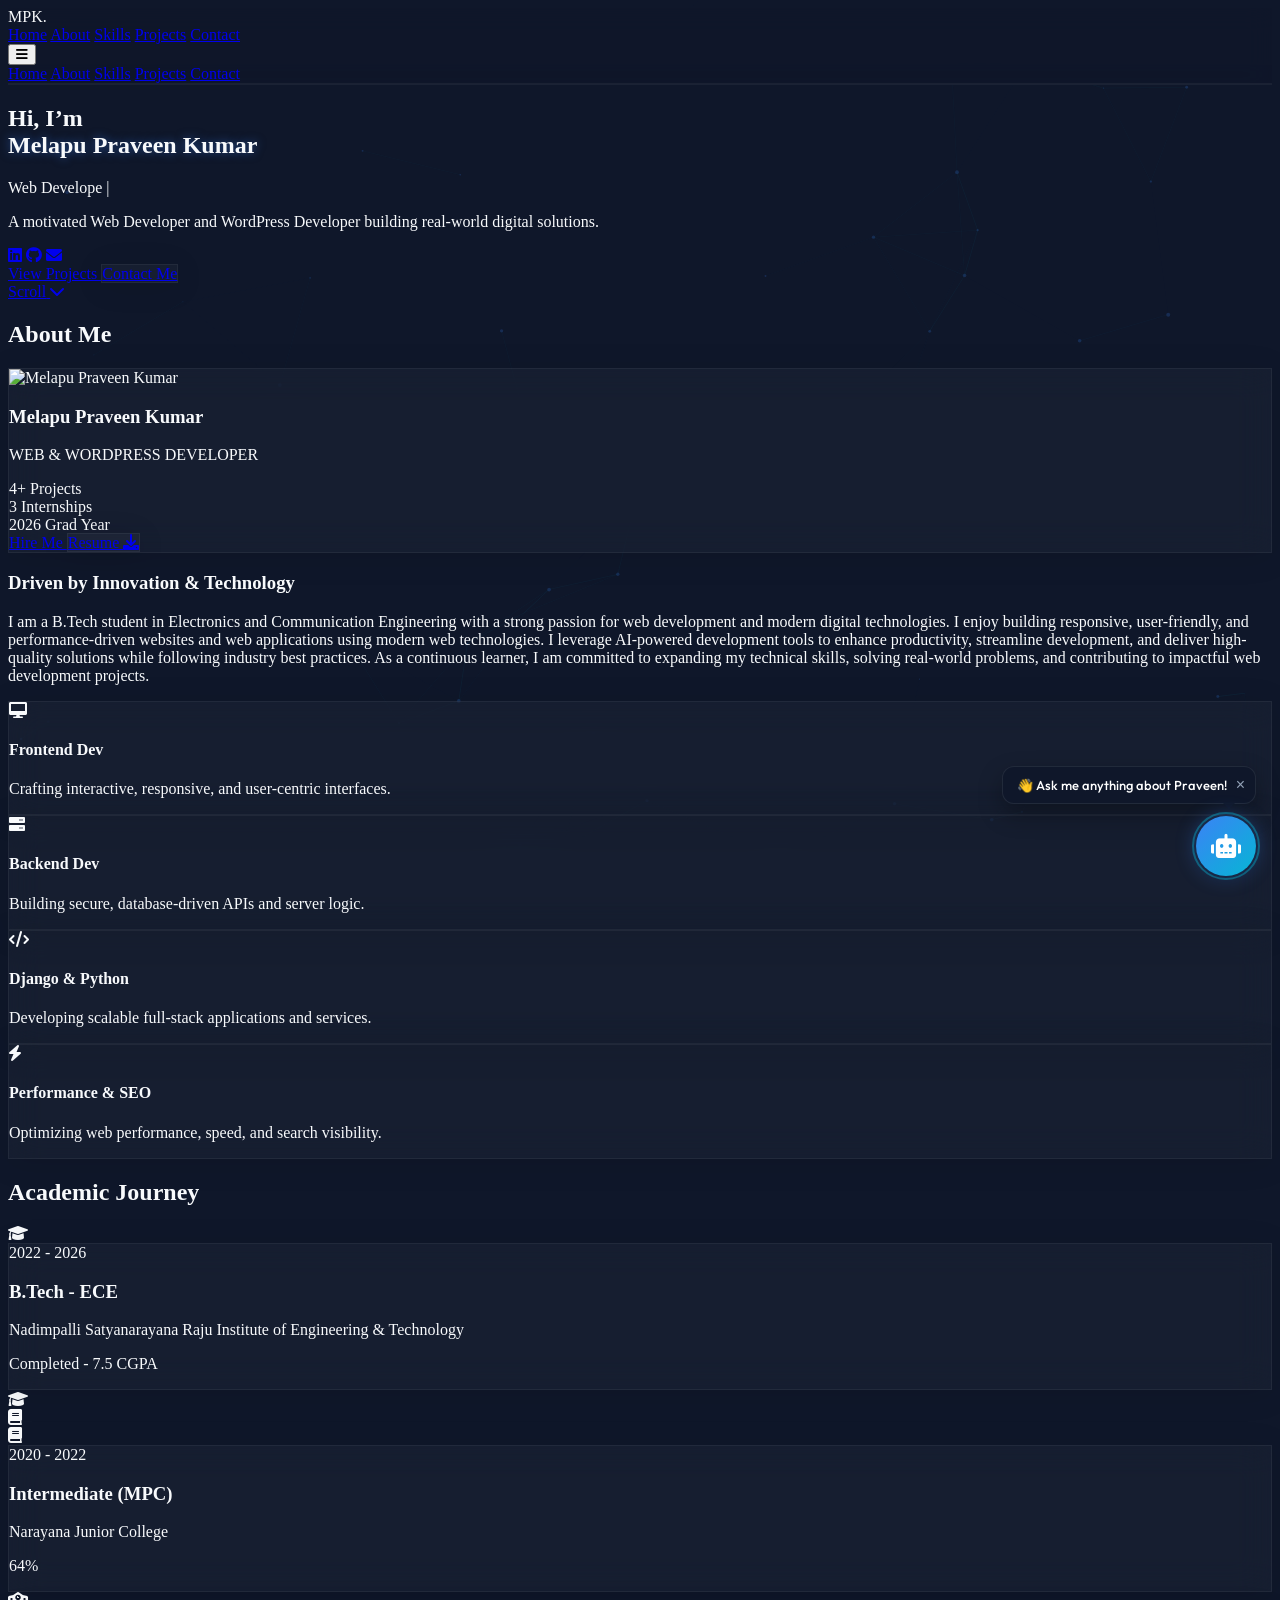
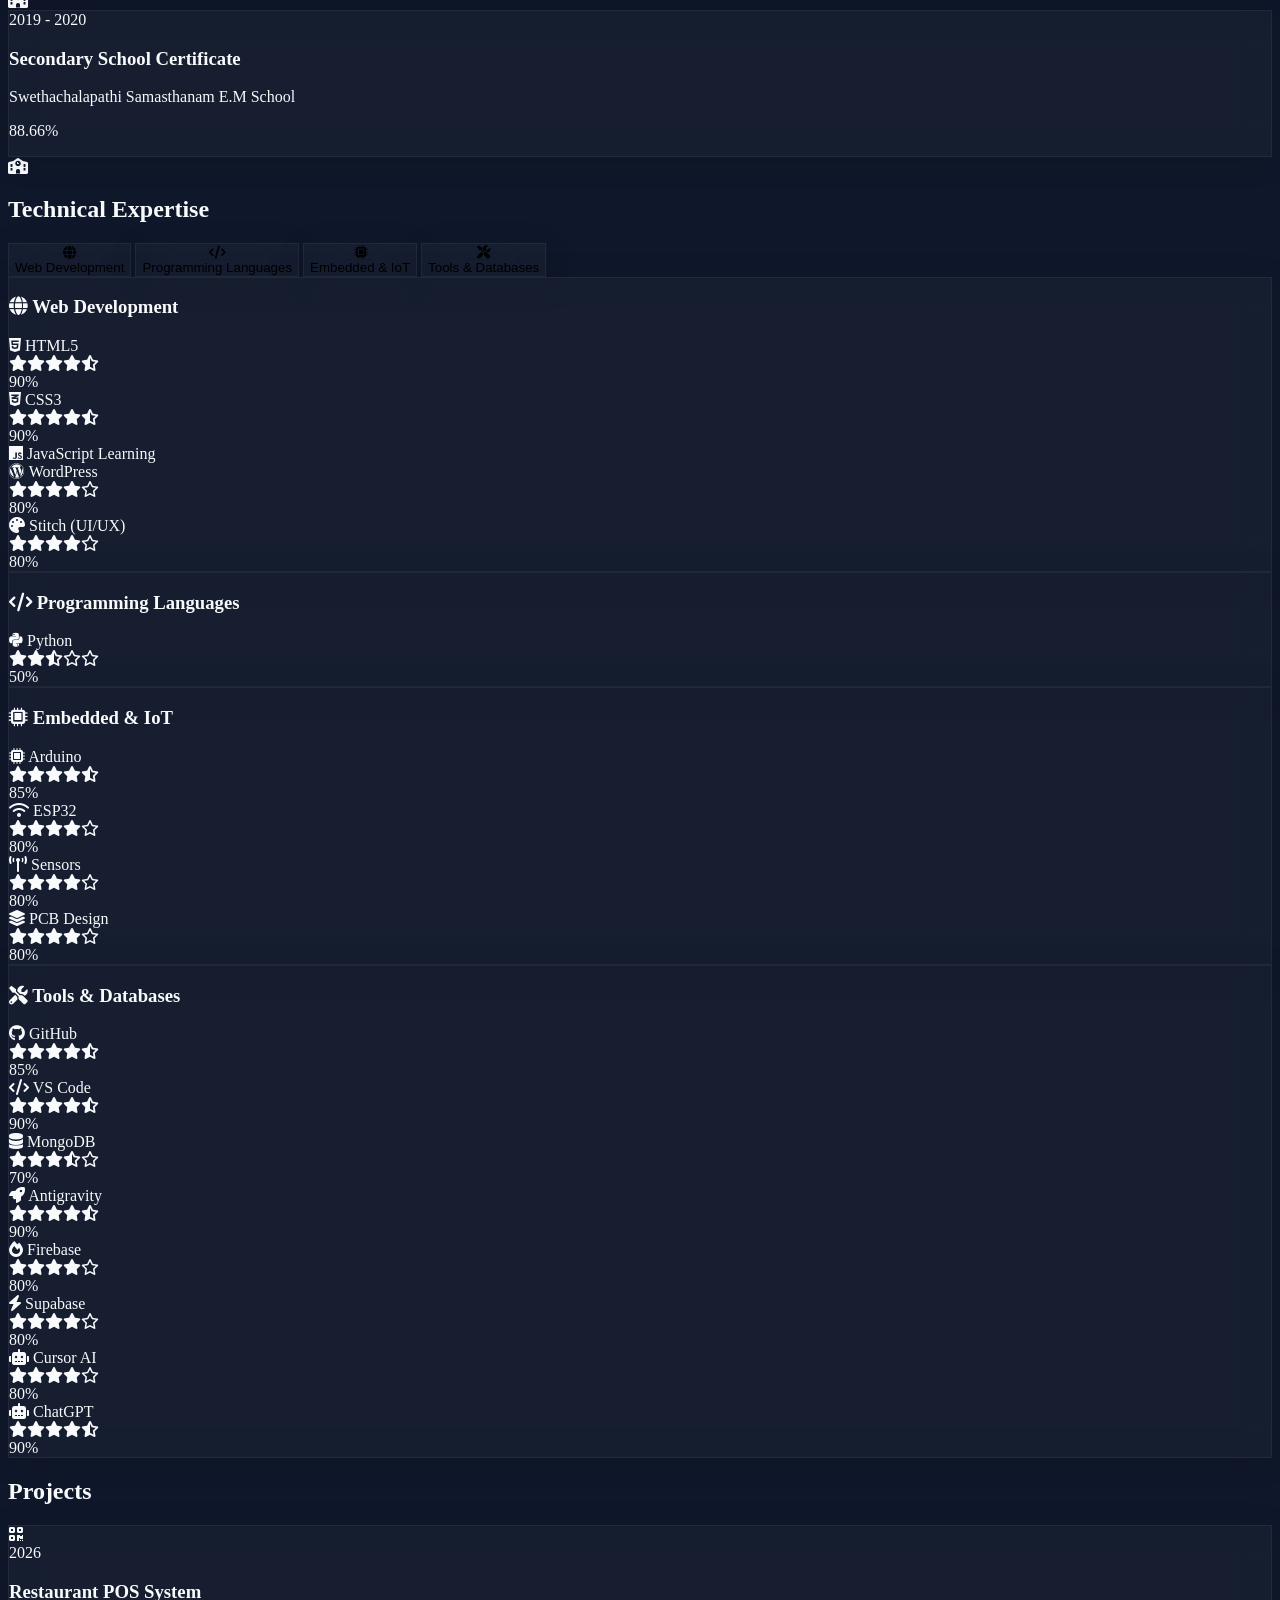
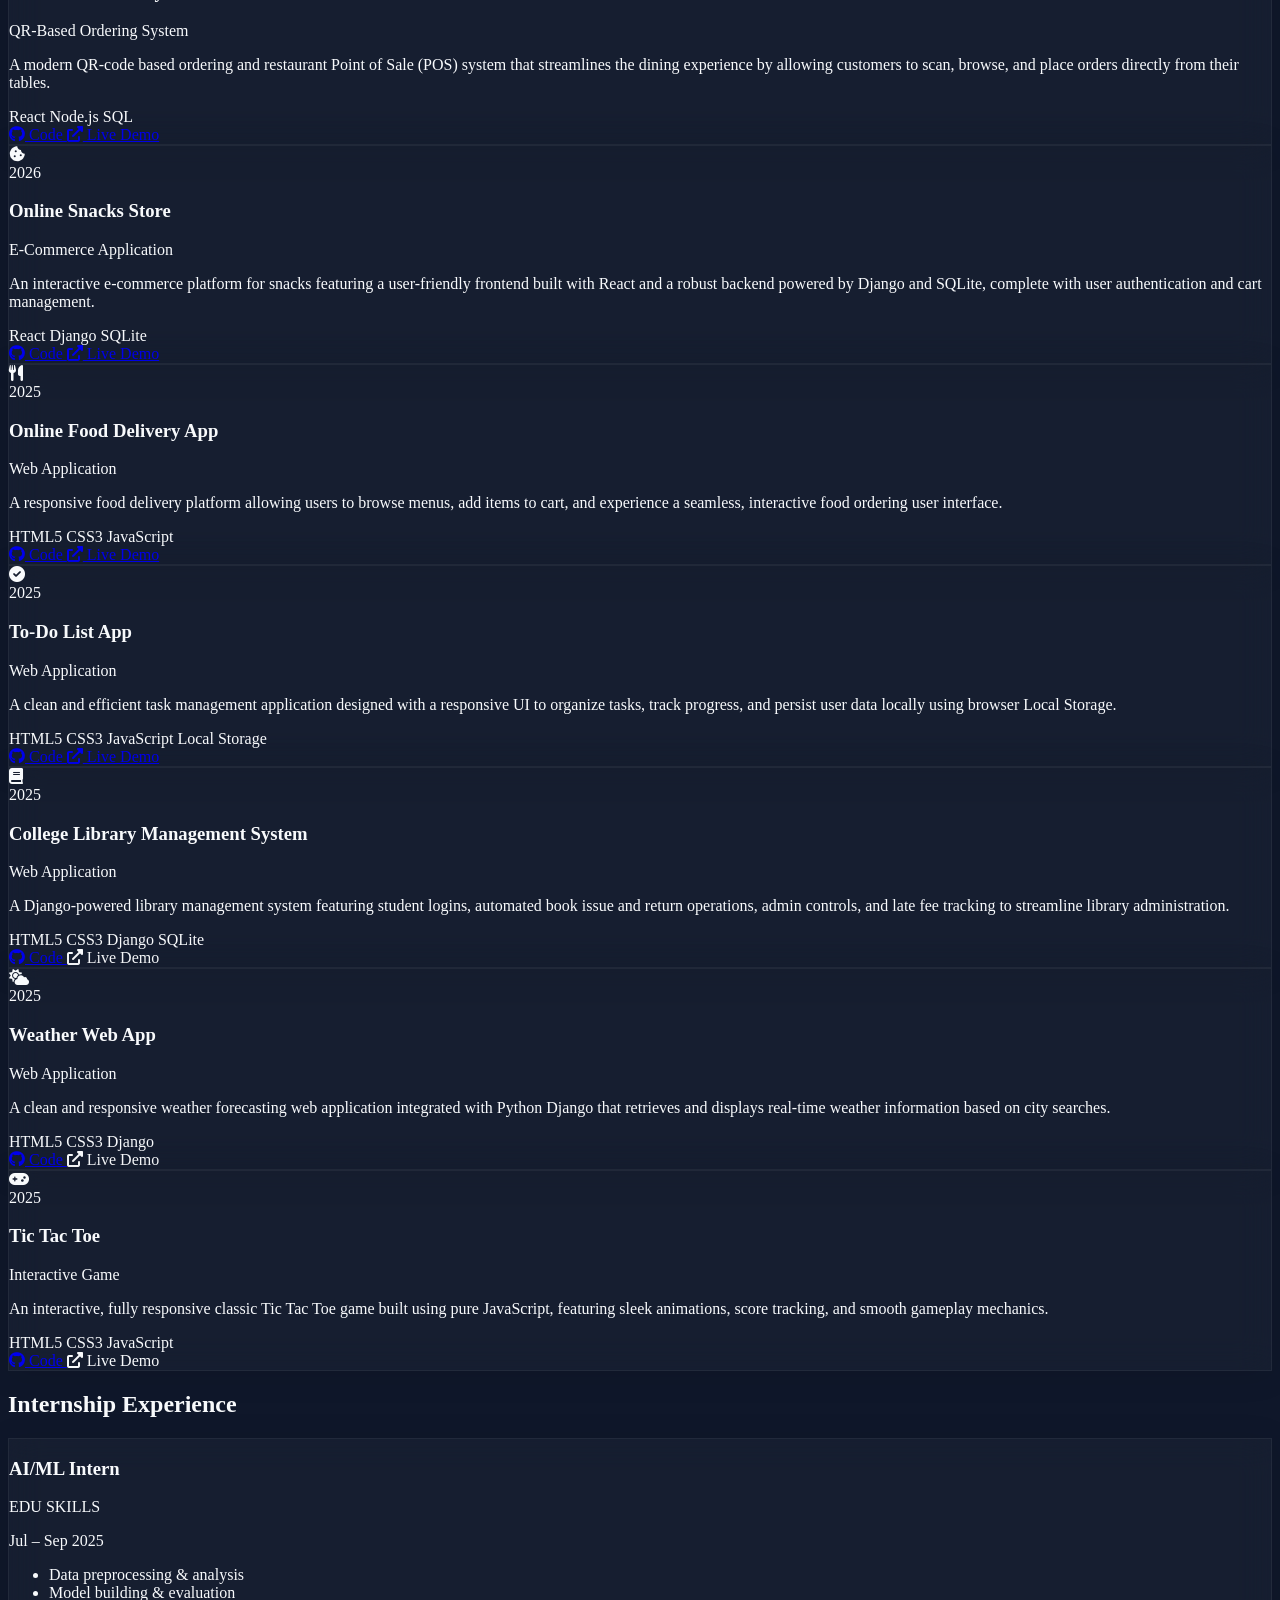
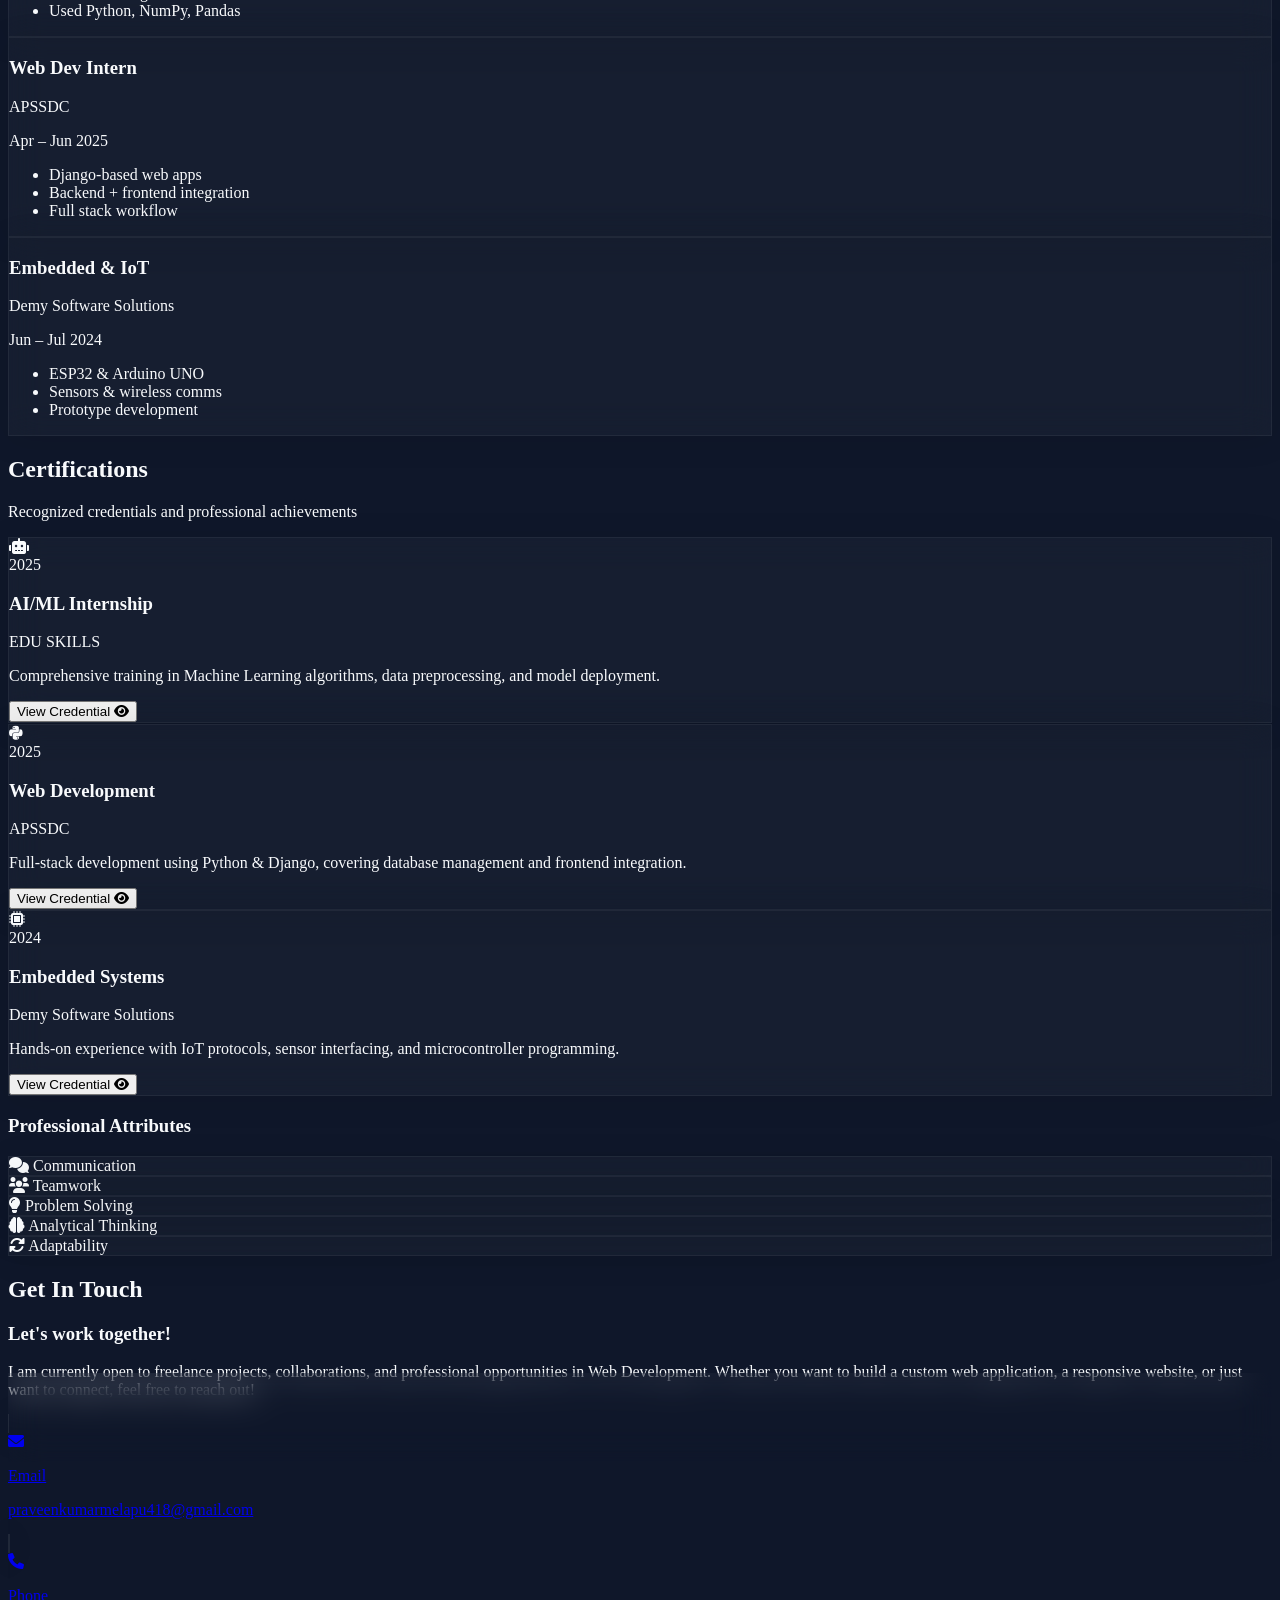
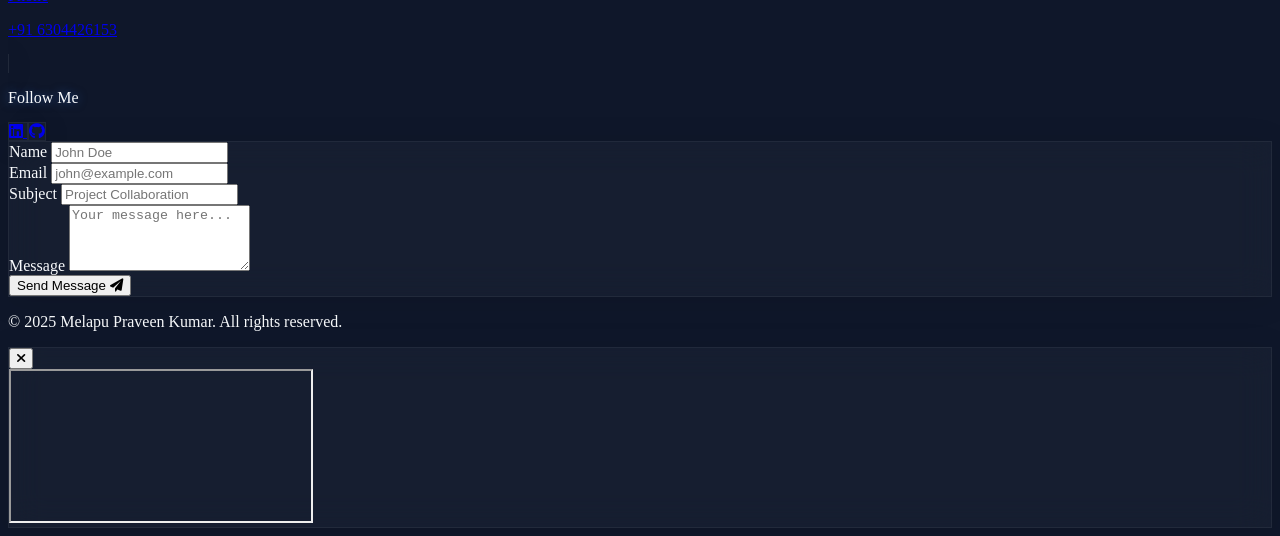
==== commit bf1c6199: "Revert "Add ZAVIRO, CarePlus, EduAttend and Funngro projects with live-site screenshots for every pr" ====
--- a/index.html
+++ b/index.html
@@ -1,1978 +1,1714 @@
-<!DOCTYPE html>
-<html lang="en" class="scroll-smooth">
-
-<head>
-    <meta charset="UTF-8">
-    <meta name="viewport" content="width=device-width, initial-scale=1.0">
-    <title>Melapu Praveen Kumar | Portfolio</title>
-    <script src="https://cdn.tailwindcss.com"></script>
-    <link href="https://cdnjs.cloudflare.com/ajax/libs/font-awesome/6.0.0/css/all.min.css" rel="stylesheet">
-    <link rel="stylesheet" href="ai-assistant.css">
-    <link rel="preconnect" href="https://fonts.googleapis.com">
-    <link rel="preconnect" href="https://fonts.gstatic.com" crossorigin>
-    <link href="https://fonts.googleapis.com/css2?family=Outfit:wght@300;400;600;700&display=swap" rel="stylesheet">
-    <script type="text/javascript" src="https://cdn.jsdelivr.net/npm/@emailjs/browser@3/dist/email.min.js"></script>
-
-    <script>
-        tailwind.config = {
-            theme: {
-                extend: {
-                    fontFamily: {
-                        sans: ['Outfit', 'sans-serif'],
-                    },
-                    colors: {
-                        neonBlue: '#3b82f6',
-                        neonCyan: '#06b6d4',
-                        darkBg: '#0f172a',
-                        cardBg: 'rgba(30, 41, 59, 0.7)',
-                    }
-                }
-            }
-        }
-    </script>
-
-    <style>
-        body {
-            background-color: #0f172a;
-            color: #f8fafc;
-            overflow-x: hidden;
-        }
-
-        /* Custom Scrollbar */
-        ::-webkit-scrollbar {
-            width: 8px;
-        }
-
-        ::-webkit-scrollbar-track {
-            background: #0f172a;
-        }
-
-        ::-webkit-scrollbar-thumb {
-            background: #3b82f6;
-            border-radius: 4px;
-        }
-
-        /* Glassmorphism Utilities */
-        .glass {
-            background: rgba(255, 255, 255, 0.03);
-            backdrop-filter: blur(16px);
-            -webkit-backdrop-filter: blur(16px);
-            border: 1px solid rgba(255, 255, 255, 0.05);
-            box-shadow: 0 4px 30px rgba(0, 0, 0, 0.1);
-        }
-
-        .glass-nav {
-            background: rgba(15, 23, 42, 0.8);
-            backdrop-filter: blur(12px);
-            border-bottom: 1px solid rgba(255, 255, 255, 0.05);
-        }
-
-        /* 3D Tilt Effect Base */
-        .tilt-card {
-            transition: transform 0.1s ease-out;
-            transform-style: preserve-3d;
-            will-change: transform;
-        }
-
-        .tilt-content {
-            transform: translateZ(20px);
-        }
-
-        /* Animations */
-        .reveal {
-            opacity: 0;
-            transform: translateY(60px);
-            transition: all 1s cubic-bezier(0.2, 0.8, 0.2, 1);
-        }
-
-        .reveal.active {
-            opacity: 1;
-            transform: translateY(0);
-        }
-
-        /* Neon Glow Text */
-        .text-glow {
-            text-shadow: 0 0 10px rgba(59, 130, 246, 0.5);
-        }
-
-        /* Canvas Background */
-        #bg-canvas {
-            position: fixed;
-            top: 0;
-            left: 0;
-            width: 100%;
-            height: 100%;
-            z-index: -1;
-            opacity: 0.4;
-        }
-
-        /* Timeline Line */
-        .timeline-line::before {
-            content: '';
-            position: absolute;
-            left: 0;
-            top: 0;
-            height: 100%;
-            width: 2px;
-            background: linear-gradient(to bottom, #3b82f6, #06b6d4, transparent);
-        }
-
-        /* Floating Animation */
-        @keyframes float {
-
-            0%,
-            100% {
-                transform: translateY(0px);
-            }
-
-            50% {
-                transform: translateY(-20px);
-            }
-        }
-
-        .transform-style-3d {
-            transform-style: preserve-3d;
-        }
-
-        /* Fade In Animation for Tabs */
-        @keyframes fadeIn {
-            from {
-                opacity: 0;
-                transform: translateY(10px);
-            }
-
-            to {
-                opacity: 1;
-                transform: translateY(0);
-            }
-        }
-
-        .animate-fade-in {
-            animation: fadeIn 0.5s ease-out forwards;
-        }
-    </style>
-</head>
-
-<body class="antialiased selection:bg-neonCyan selection:text-black">
-
-    <!-- 3D Background -->
-    <canvas id="bg-canvas"></canvas>
-
-    <!-- Navigation -->
-    <nav class="fixed w-full z-50 glass-nav transition-all duration-300" id="navbar">
-        <div class="max-w-7xl mx-auto px-4 sm:px-6 lg:px-8">
-            <div class="flex items-center justify-between h-16">
-                <div
-                    class="flex-shrink-0 font-bold text-xl tracking-wider text-transparent bg-clip-text bg-gradient-to-r from-neonBlue to-neonCyan">
-                    MPK.
-                </div>
-                <div class="hidden md:block">
-                    <div class="ml-10 flex items-baseline space-x-8">
-                        <a href="#home"
-                            class="hover:text-neonCyan transition-colors px-3 py-2 rounded-md text-sm font-medium">Home</a>
-                        <a href="#about"
-                            class="hover:text-neonCyan transition-colors px-3 py-2 rounded-md text-sm font-medium">About</a>
-                        <a href="#skills"
-                            class="hover:text-neonCyan transition-colors px-3 py-2 rounded-md text-sm font-medium">Skills</a>
-                        <a href="#projects"
-                            class="hover:text-neonCyan transition-colors px-3 py-2 rounded-md text-sm font-medium">Projects</a>
-                        <a href="#contact"
-                            class="hover:text-neonCyan transition-colors px-3 py-2 rounded-md text-sm font-medium">Contact</a>
-                    </div>
-                </div>
-                <!-- Mobile menu button -->
-                <div class="-mr-2 flex md:hidden">
-                    <button type="button"
-                        class="inline-flex items-center justify-center p-2 rounded-md text-gray-400 hover:text-white hover:bg-gray-700 focus:outline-none"
-                        aria-controls="mobile-menu" aria-expanded="false">
-                        <span class="sr-only">Open main menu</span>
-                        <i class="fas fa-bars"></i>
-                    </button>
-                </div>
-            </div>
-        </div>
-
-        <!-- Mobile Menu (Hidden by default) -->
-        <div class="hidden md:hidden glass-nav border-t border-white/5" id="mobile-menu">
-            <div class="px-2 pt-2 pb-3 space-y-1 sm:px-3">
-                <a href="#home"
-                    class="text-gray-300 hover:text-neonCyan hover:bg-white/5 block px-3 py-2 rounded-md text-base font-medium transition-colors">Home</a>
-                <a href="#about"
-                    class="text-gray-300 hover:text-neonCyan hover:bg-white/5 block px-3 py-2 rounded-md text-base font-medium transition-colors">About</a>
-                <a href="#skills"
-                    class="text-gray-300 hover:text-neonCyan hover:bg-white/5 block px-3 py-2 rounded-md text-base font-medium transition-colors">Skills</a>
-                <a href="#projects"
-                    class="text-gray-300 hover:text-neonCyan hover:bg-white/5 block px-3 py-2 rounded-md text-base font-medium transition-colors">Projects</a>
-                <a href="#contact"
-                    class="text-gray-300 hover:text-neonCyan hover:bg-white/5 block px-3 py-2 rounded-md text-base font-medium transition-colors">Contact</a>
-            </div>
-        </div>
-    </nav>
-
-    <!-- Hero Section -->
-    <section id="home" class="min-h-screen flex items-center justify-center relative px-4 pt-16 overflow-hidden">
-        <!-- Background Glow -->
-        <div
-            class="absolute top-1/2 left-1/2 -translate-x-1/2 -translate-y-1/2 w-[500px] h-[500px] bg-neonBlue/20 rounded-full blur-[100px] -z-10">
-        </div>
-
-        <div class="max-w-7xl mx-auto grid md:grid-cols-2 gap-12 items-center z-10">
-            <!-- Text Content -->
-            <div class="text-center md:text-left reveal">
-                <h1 class="text-4xl md:text-7xl font-bold mb-6 leading-tight">
-                    Hi, I’m <br>
-                    <span
-                        class="text-transparent bg-clip-text bg-gradient-to-r from-neonBlue to-neonCyan text-glow">Melapu
-                        Praveen Kumar</span>
-                </h1>
-                <div class="h-8 mb-6">
-                    <span class="text-xl md:text-2xl text-gray-300 font-light" id="typewriter"></span>
-                    <span class="animate-pulse text-neonCyan">|</span>
-                </div>
-                <p class="text-gray-400 mb-8 text-lg max-w-lg mx-auto md:mx-0">
-                    A motivated Web Developer and WordPress Developer building real-world digital solutions.
-                </p>
-
-                <div class="flex justify-center md:justify-start gap-6 mb-8">
-                    <a href="https://www.linkedin.com/in/praveen-kumar-melapu/"
-                        class="text-gray-400 hover:text-neonBlue text-2xl transition-all hover:-translate-y-1"><i
-                            class="fab fa-linkedin"></i></a>
-                    <a href="https://github.com/Praveenkumarmelapu"
-                        class="text-gray-400 hover:text-white text-2xl transition-all hover:-translate-y-1"><i
-                            class="fab fa-github"></i></a>
-                    <a href="mailto:praveenkumarmelapu418@gmail.com"
-                        class="text-gray-400 hover:text-neonCyan text-2xl transition-all hover:-translate-y-1"><i
-                            class="fas fa-envelope"></i></a>
-                </div>
-
-                <div class="flex flex-wrap justify-center md:justify-start gap-4">
-                    <a href="#projects"
-                        class="px-8 py-3 bg-neonBlue rounded-full font-semibold text-white hover:bg-blue-600 transition-all hover:scale-105 shadow-[0_0_20px_rgba(59,130,246,0.5)]">
-                        View Projects
-                    </a>
-                    <a href="#contact"
-                        class="px-8 py-3 glass rounded-full font-semibold text-white border border-white/20 hover:bg-white/10 transition-all hover:scale-105">
-                        Contact Me
-                    </a>
-                </div>
-            </div>
-
-            <!-- Visual Element (CSS 3D Atom) -->
-            <div class="relative flex justify-center items-center h-[400px] reveal" style="transition-delay: 200ms;">
-                <div class="relative w-64 h-64 transform-style-3d" style="animation: float 6s ease-in-out infinite;">
-                    <!-- Core -->
-                    <div
-                        class="absolute top-1/2 left-1/2 -translate-x-1/2 -translate-y-1/2 w-16 h-16 bg-gradient-to-br from-neonBlue to-neonCyan rounded-full shadow-[0_0_50px_#06b6d4]">
-                    </div>
-
-                    <!-- Orbit 1 -->
-                    <div
-                        class="absolute top-0 left-0 w-full h-full border border-neonBlue/30 rounded-full animate-[spin_4s_linear_infinite]">
-                        <div
-                            class="absolute top-0 left-1/2 -translate-x-1/2 -translate-y-1/2 w-4 h-4 bg-neonCyan rounded-full shadow-[0_0_10px_#06b6d4]">
-                        </div>
-                    </div>
-
-                    <!-- Orbit 2 -->
-                    <div class="absolute top-0 left-0 w-full h-full" style="transform: rotateZ(60deg) rotateX(60deg);">
-                        <div
-                            class="w-full h-full border border-purple-500/30 rounded-full animate-[spin_5s_linear_infinite]">
-                            <div
-                                class="absolute top-0 left-1/2 -translate-x-1/2 -translate-y-1/2 w-3 h-3 bg-purple-400 rounded-full shadow-[0_0_10px_#a855f7]">
-                            </div>
-                        </div>
-                    </div>
-
-                    <!-- Orbit 3 -->
-                    <div class="absolute top-0 left-0 w-full h-full" style="transform: rotateZ(-60deg) rotateX(60deg);">
-                        <div
-                            class="w-full h-full border border-pink-500/30 rounded-full animate-[spin_6s_linear_infinite]">
-                            <div
-                                class="absolute top-0 left-1/2 -translate-x-1/2 -translate-y-1/2 w-3 h-3 bg-pink-400 rounded-full shadow-[0_0_10px_#ec4899]">
-                            </div>
-                        </div>
-                    </div>
-                </div>
-            </div>
-        </div>
-
-        <!-- Scroll Down Button -->
-        <div class="absolute bottom-8 left-1/2 -translate-x-1/2 animate-bounce z-20">
-            <a href="#about"
-                class="flex flex-col items-center gap-2 text-gray-400 hover:text-neonCyan transition-colors">
-                <span class="text-xs uppercase tracking-widest">Scroll</span>
-                <i class="fas fa-chevron-down"></i>
-            </a>
-        </div>
-    </section>
-
-    <!-- About Section -->
-    <section id="about" class="py-12 md:py-20 px-4 relative">
-        <!-- Decorative Background Elements -->
-        <div class="absolute right-0 top-1/4 w-64 h-64 bg-purple-500/10 rounded-full blur-[80px] -z-10"></div>
-
-        <div class="max-w-6xl mx-auto">
-            <h2 class="text-3xl md:text-4xl font-bold mb-16 text-center"><span
-                    class="border-b-4 border-neonBlue pb-2">About Me</span></h2>
-
-            <div class="grid md:grid-cols-12 gap-12 items-center">
-                <!-- Left: 3D Profile Card -->
-                <div class="md:col-span-5 reveal">
-                    <div class="relative group tilt-card">
-                        <!-- Glowing Border Effect -->
-                        <div
-                            class="absolute -inset-0.5 bg-gradient-to-r from-neonBlue to-purple-600 rounded-2xl blur opacity-30 group-hover:opacity-75 transition duration-500">
-                        </div>
-
-                        <div
-                            class="relative glass rounded-2xl p-6 flex flex-col items-center text-center border border-white/10 bg-darkBg/90">
-                            <!-- Avatar Ring -->
-                            <div class="relative mb-4">
-                                <div class="w-52 h-52 rounded-full p-1 bg-gradient-to-tr from-neonBlue to-neonCyan">
-                                    <div class="w-full h-full rounded-full overflow-hidden border-4 border-darkBg">
-                                        <img src="https://lh3.googleusercontent.com/d/1L0T8THKKTp7FK-Lc6thhMC-_I-mKiO82"
-                                            alt="Melapu Praveen Kumar"
-                                            class="w-full h-full object-cover hover:scale-110 transition-transform duration-500">
-                                    </div>
-                                </div>
-                                <div class="absolute bottom-2 right-2 w-6 h-6 bg-green-500 border-4 border-darkBg rounded-full z-20 animate-pulse"
-                                    title="Open to Work"></div>
-                            </div>
-
-                            <h3 class="text-3xl font-bold text-white mb-2">Melapu Praveen Kumar</h3>
-                            <p
-                                class="text-transparent bg-clip-text bg-gradient-to-r from-neonBlue to-neonCyan font-semibold tracking-wide mb-4">
-                                WEB & WORDPRESS DEVELOPER</p>
-
-                            <!-- Stats Row -->
-                            <div class="flex justify-center gap-8 w-full mb-6 border-y border-white/5 py-4">
-                                <div>
-                                    <span class="block text-2xl font-bold text-white">10+</span>
-                                    <span class="text-xs text-gray-400 uppercase tracking-wider">Projects</span>
-                                </div>
-                                <div>
-                                    <span class="block text-2xl font-bold text-white">3</span>
-                                    <span class="text-xs text-gray-400 uppercase tracking-wider">Internships</span>
-                                </div>
-                                <div>
-                                    <span class="block text-2xl font-bold text-white">2026</span>
-                                    <span class="text-xs text-gray-400 uppercase tracking-wider">Grad Year</span>
-                                </div>
-                            </div>
-
-                            <!-- Buttons -->
-                            <div class="flex gap-4 w-full">
-                                <a href="#contact"
-                                    class="flex-1 py-3 rounded-xl bg-neonBlue text-white font-bold hover:bg-blue-600 transition-colors shadow-[0_0_20px_rgba(59,130,246,0.3)]">
-                                    Hire Me
-                                </a>
-                                <a href="https://drive.google.com/file/d/1oXNE-U73fhozkWpNoHTS_vYXqbWj23Ed/view?usp=sharing"
-                                    target="_blank"
-                                    class="flex-1 py-3 rounded-xl glass border border-white/10 text-white font-bold hover:bg-white/5 transition-colors flex items-center justify-center gap-2">
-                                    Resume <i class="fas fa-download text-sm"></i>
-                                </a>
-                            </div>
-                        </div>
-                    </div>
-                </div>
-
-                <!-- Right: Narrative & Highlights -->
-                <div class="md:col-span-7 space-y-6">
-                    <div class="reveal" style="transition-delay: 100ms;">
-                        <h3 class="text-2xl font-bold mb-4 text-white">Driven by <span
-                                class="text-neonBlue">Innovation</span> & <span class="text-neonCyan">Technology</span>
-                        </h3>
-                        <p class="text-gray-400 leading-relaxed text-lg mb-6">
-                            I am a B.Tech student in Electronics and Communication Engineering with a strong passion for
-                            web development and modern digital technologies. I enjoy building responsive, user-friendly,
-                            and performance-driven websites and web applications using modern web technologies. I
-                            leverage AI-powered development tools to enhance productivity, streamline development, and
-                            deliver high-quality solutions while following industry best practices. As a continuous
-                            learner, I am committed to expanding my technical skills, solving real-world problems, and
-                            contributing to impactful web development projects.
-                        </p>
-                    </div>
-
-                    <div class="grid sm:grid-cols-2 gap-4">
-                        <div class="glass p-5 rounded-xl border-l-4 border-neonBlue hover:bg-white/5 transition-colors reveal"
-                            style="transition-delay: 200ms;">
-                            <i class="fas fa-desktop text-2xl text-neonBlue mb-3"></i>
-                            <h4 class="font-bold text-white mb-1">Frontend Dev</h4>
-                            <p class="text-sm text-gray-400">Crafting interactive, responsive, and user-centric
-                                interfaces.</p>
-                        </div>
-                        <div class="glass p-5 rounded-xl border-l-4 border-purple-500 hover:bg-white/5 transition-colors reveal"
-                            style="transition-delay: 300ms;">
-                            <i class="fas fa-server text-2xl text-purple-500 mb-3"></i>
-                            <h4 class="font-bold text-white mb-1">Backend Dev</h4>
-                            <p class="text-sm text-gray-400">Building secure, database-driven APIs and server logic.</p>
-                        </div>
-                        <div class="glass p-5 rounded-xl border-l-4 border-green-500 hover:bg-white/5 transition-colors reveal"
-                            style="transition-delay: 400ms;">
-                            <i class="fas fa-code text-2xl text-green-500 mb-3"></i>
-                            <h4 class="font-bold text-white mb-1">Django & Python</h4>
-                            <p class="text-sm text-gray-400">Developing scalable full-stack applications and services.
-                            </p>
-                        </div>
-                        <div class="glass p-5 rounded-xl border-l-4 border-yellow-500 hover:bg-white/5 transition-colors reveal"
-                            style="transition-delay: 500ms;">
-                            <i class="fas fa-bolt text-2xl text-yellow-500 mb-3"></i>
-                            <h4 class="font-bold text-white mb-1">Performance & SEO</h4>
-                            <p class="text-sm text-gray-400">Optimizing web performance, speed, and search visibility.
-                            </p>
-                        </div>
-                    </div>
-                </div>
-            </div>
-        </div>
-    </section>
-
-    <!-- Education Timeline -->
-    <section id="education" class="py-12 md:py-20 px-4 relative overflow-hidden">
-        <!-- Background Elements -->
-        <div class="absolute left-0 top-1/3 w-72 h-72 bg-neonBlue/10 rounded-full blur-[100px] -z-10"></div>
-
-        <div class="max-w-5xl mx-auto">
-            <h2 class="text-3xl md:text-4xl font-bold mb-16 text-center">
-                <span class="border-b-4 border-neonCyan pb-2">Academic Journey</span>
-            </h2>
-
-            <div class="relative">
-                <!-- Vertical Line -->
-                <div
-                    class="absolute left-9 md:left-1/2 top-0 bottom-0 w-0.5 bg-gradient-to-b from-neonBlue via-neonCyan to-purple-500 md:-translate-x-1/2 h-full">
-                </div>
-
-                <!-- Item 1 -->
-                <div class="flex flex-col md:flex-row items-center justify-between mb-12 reveal group">
-                    <div class="md:w-5/12 w-full pl-20 md:pl-0 md:text-right mb-4 md:mb-0 relative">
-                        <!-- Mobile Dot (Hidden on Desktop) -->
-                        <div
-                            class="absolute left-4 top-6 md:hidden w-10 h-10 bg-darkBg border-4 border-neonBlue rounded-full flex items-center justify-center z-10 shadow-[0_0_15px_#3b82f6]">
-                            <i class="fas fa-graduation-cap text-xs text-white"></i>
-                        </div>
-
-                        <div
-                            class="glass p-6 rounded-xl border border-white/5 hover:border-neonBlue/50 transition-all duration-300 tilt-card">
-                            <span
-                                class="inline-block px-3 py-1 bg-neonBlue/20 text-neonBlue text-xs font-bold rounded-full mb-2">2022
-                                - 2026</span>
-                            <h3 class="text-xl font-bold text-white">B.Tech - ECE</h3>
-                            <p class="text-gray-400 text-sm mt-1">Nadimpalli Satyanarayana Raju Institute of Engineering
-                                & Technology</p>
-                            <p class="text-neonBlue text-sm font-semibold mt-2">Completed - 7.5 CGPA</p>
-                        </div>
-                    </div>
-
-                    <!-- Desktop Dot -->
-                    <div
-                        class="hidden md:flex w-10 h-10 bg-darkBg border-4 border-neonBlue rounded-full items-center justify-center z-10 shadow-[0_0_15px_#3b82f6]">
-                        <i class="fas fa-graduation-cap text-xs text-white"></i>
-                    </div>
-
-                    <div class="md:w-5/12 w-full hidden md:block"></div>
-                </div>
-
-                <!-- Item 2 -->
-                <div class="flex flex-col md:flex-row items-center justify-between mb-12 reveal group"
-                    style="transition-delay: 100ms;">
-                    <div class="md:w-5/12 w-full hidden md:block"></div>
-
-                    <!-- Desktop Dot -->
-                    <div
-                        class="hidden md:flex w-10 h-10 bg-darkBg border-4 border-neonCyan rounded-full items-center justify-center z-10 shadow-[0_0_15px_#06b6d4]">
-                        <i class="fas fa-book text-xs text-white"></i>
-                    </div>
-
-                    <div class="md:w-5/12 w-full pl-20 md:pl-0 text-left relative">
-                        <!-- Mobile Dot -->
-                        <div
-                            class="absolute left-4 top-6 md:hidden w-10 h-10 bg-darkBg border-4 border-neonCyan rounded-full flex items-center justify-center z-10 shadow-[0_0_15px_#06b6d4]">
-                            <i class="fas fa-book text-xs text-white"></i>
-                        </div>
-
-                        <div
-                            class="glass p-6 rounded-xl border border-white/5 hover:border-neonCyan/50 transition-all duration-300 tilt-card">
-                            <span
-                                class="inline-block px-3 py-1 bg-neonCyan/20 text-neonCyan text-xs font-bold rounded-full mb-2">2020
-                                - 2022</span>
-                            <h3 class="text-xl font-bold text-white">Intermediate (MPC)</h3>
-                            <p class="text-gray-400 text-sm mt-1">Narayana Junior College</p>
-                            <p class="text-neonCyan text-sm font-semibold mt-2">64%</p>
-                        </div>
-                    </div>
-                </div>
-
-                <!-- Item 3 -->
-                <div class="flex flex-col md:flex-row items-center justify-between reveal group"
-                    style="transition-delay: 200ms;">
-                    <div class="md:w-5/12 w-full pl-20 md:pl-0 md:text-right mb-4 md:mb-0 relative">
-                        <!-- Mobile Dot -->
-                        <div
-                            class="absolute left-4 top-6 md:hidden w-10 h-10 bg-darkBg border-4 border-purple-500 rounded-full flex items-center justify-center z-10 shadow-[0_0_15px_#a855f7]">
-                            <i class="fas fa-school text-xs text-white"></i>
-                        </div>
-
-                        <div
-                            class="glass p-6 rounded-xl border border-white/5 hover:border-purple-500/50 transition-all duration-300 tilt-card">
-                            <span
-                                class="inline-block px-3 py-1 bg-purple-500/20 text-purple-400 text-xs font-bold rounded-full mb-2">2019
-                                - 2020</span>
-                            <h3 class="text-xl font-bold text-white">Secondary School Certificate</h3>
-                            <p class="text-gray-400 text-sm mt-1">Swethachalapathi Samasthanam E.M School</p>
-                            <p class="text-purple-400 text-sm font-semibold mt-2">88.66%</p>
-                        </div>
-                    </div>
-
-                    <!-- Desktop Dot -->
-                    <div
-                        class="hidden md:flex w-10 h-10 bg-darkBg border-4 border-purple-500 rounded-full items-center justify-center z-10 shadow-[0_0_15px_#a855f7]">
-                        <i class="fas fa-school text-xs text-white"></i>
-                    </div>
-
-                    <div class="md:w-5/12 w-full hidden md:block"></div>
-                </div>
-            </div>
-        </div>
-    </section>
-
-    <!-- Skills Section -->
-    <section id="skills" class="py-12 md:py-20 px-4 relative bg-black/20">
-        <div class="max-w-6xl mx-auto">
-            <h2 class="text-3xl md:text-4xl font-bold mb-16 text-center"><span
-                    class="border-b-4 border-neonBlue pb-2">Technical Expertise</span></h2>
-
-            <div class="flex flex-col md:flex-row gap-8">
-                <!-- Tab Navigation -->
-                <div
-                    class="w-full md:w-1/3 flex md:flex-col gap-4 overflow-x-auto md:overflow-visible pb-4 md:pb-0 reveal">
-                    <button onclick="openSkill(event, 'web')"
-                        class="skill-tab w-full text-left p-4 glass rounded-xl border border-neonBlue bg-white/10 flex items-center gap-4 transition-all hover:bg-white/10 group">
-                        <div
-                            class="w-10 h-10 rounded-lg bg-blue-500/20 flex items-center justify-center text-blue-400 group-hover:scale-110 transition-transform">
-                            <i class="fas fa-globe"></i>
-                        </div>
-                        <span class="font-bold text-lg">Web Development</span>
-                    </button>
-                    <button onclick="openSkill(event, 'ai')"
-                        class="skill-tab w-full text-left p-4 glass rounded-xl border border-white/5 flex items-center gap-4 transition-all hover:bg-white/10 group">
-                        <div
-                            class="w-10 h-10 rounded-lg bg-purple-500/20 flex items-center justify-center text-purple-400 group-hover:scale-110 transition-transform">
-                            <i class="fas fa-code"></i>
-                        </div>
-                        <span class="font-bold text-lg">Programming Languages</span>
-                    </button>
-                    <button onclick="openSkill(event, 'iot')"
-                        class="skill-tab w-full text-left p-4 glass rounded-xl border border-white/5 flex items-center gap-4 transition-all hover:bg-white/10 group">
-                        <div
-                            class="w-10 h-10 rounded-lg bg-green-500/20 flex items-center justify-center text-green-400 group-hover:scale-110 transition-transform">
-                            <i class="fas fa-microchip"></i>
-                        </div>
-                        <span class="font-bold text-lg">Embedded & IoT</span>
-                    </button>
-                    <button onclick="openSkill(event, 'tools')"
-                        class="skill-tab w-full text-left p-4 glass rounded-xl border border-white/5 flex items-center gap-4 transition-all hover:bg-white/10 group">
-                        <div
-                            class="w-10 h-10 rounded-lg bg-yellow-500/20 flex items-center justify-center text-yellow-400 group-hover:scale-110 transition-transform">
-                            <i class="fas fa-tools"></i>
-                        </div>
-                        <span class="font-bold text-lg">Tools & Databases</span>
-                    </button>
-                </div>
-
-                <!-- Content Area -->
-                <div class="w-full md:w-2/3 reveal" style="transition-delay: 200ms;">
-                    <!-- Web Content -->
-                    <div id="web"
-                        class="skill-panel glass p-8 rounded-2xl border border-white/10 min-h-[350px] relative overflow-hidden animate-fade-in">
-                        <div
-                            class="absolute top-0 right-0 w-40 h-40 bg-blue-500/10 rounded-full blur-3xl -mr-10 -mt-10">
-                        </div>
-                        <h3 class="text-2xl font-bold mb-6 text-neonBlue flex items-center gap-3"><i
-                                class="fas fa-globe"></i> Web Development</h3>
-                        <div class="grid grid-cols-2 sm:grid-cols-3 gap-4">
-                            <div
-                                class="p-4 bg-white/5 rounded-xl border border-white/5 flex flex-col items-center justify-center gap-2 hover:border-neonBlue/50 transition-all hover:-translate-y-1">
-                                <i class="fab fa-html5 text-orange-500 text-3xl"></i>
-                                <span class="font-medium">HTML5</span>
-                                <div class="flex gap-1 text-yellow-400 text-xs"><i class="fas fa-star"></i><i
-                                        class="fas fa-star"></i><i class="fas fa-star"></i><i class="fas fa-star"></i><i
-                                        class="fas fa-star-half-alt"></i></div>
-                                <span class="text-xs text-gray-400">90%</span>
-                            </div>
-                            <div
-                                class="p-4 bg-white/5 rounded-xl border border-white/5 flex flex-col items-center justify-center gap-2 hover:border-neonBlue/50 transition-all hover:-translate-y-1">
-                                <i class="fab fa-css3-alt text-blue-500 text-3xl"></i>
-                                <span class="font-medium">CSS3</span>
-                                <div class="flex gap-1 text-yellow-400 text-xs"><i class="fas fa-star"></i><i
-                                        class="fas fa-star"></i><i class="fas fa-star"></i><i class="fas fa-star"></i><i
-                                        class="fas fa-star-half-alt"></i></div>
-                                <span class="text-xs text-gray-400">90%</span>
-                            </div>
-                            <div
-                                class="p-4 bg-white/5 rounded-xl border border-white/5 flex flex-col items-center justify-center gap-2 hover:border-neonBlue/50 transition-all hover:-translate-y-1">
-                                <i class="fab fa-js text-yellow-400 text-3xl"></i>
-                                <span class="font-medium">JavaScript</span>
-                                <span class="text-xs text-neonBlue font-semibold mt-2">Learning</span>
-                            </div>
-                            <div
-                                class="p-4 bg-white/5 rounded-xl border border-white/5 flex flex-col items-center justify-center gap-2 hover:border-neonBlue/50 transition-all hover:-translate-y-1">
-                                <i class="fab fa-wordpress text-blue-400 text-3xl"></i>
-                                <span class="font-medium">WordPress</span>
-                                <div class="flex gap-1 text-yellow-400 text-xs"><i class="fas fa-star"></i><i
-                                        class="fas fa-star"></i><i class="fas fa-star"></i><i class="fas fa-star"></i><i
-                                        class="far fa-star"></i></div>
-                                <span class="text-xs text-gray-400">80%</span>
-                            </div>
-                            <div
-                                class="p-4 bg-white/5 rounded-xl border border-white/5 flex flex-col items-center justify-center gap-2 hover:border-neonBlue/50 transition-all hover:-translate-y-1">
-                                <i class="fas fa-palette text-pink-500 text-3xl"></i>
-                                <span class="font-medium text-center">Stitch (UI/UX)</span>
-                                <div class="flex gap-1 text-yellow-400 text-xs"><i class="fas fa-star"></i><i
-                                        class="fas fa-star"></i><i class="fas fa-star"></i><i class="fas fa-star"></i><i
-                                        class="far fa-star"></i></div>
-                                <span class="text-xs text-gray-400">80%</span>
-                            </div>
-                        </div>
-                    </div>
-
-                    <!-- AI Content -->
-                    <div id="ai"
-                        class="skill-panel hidden glass p-8 rounded-2xl border border-white/10 min-h-[350px] relative overflow-hidden">
-                        <div
-                            class="absolute top-0 right-0 w-40 h-40 bg-purple-500/10 rounded-full blur-3xl -mr-10 -mt-10">
-                        </div>
-                        <h3 class="text-2xl font-bold mb-6 text-purple-400 flex items-center gap-3"><i
-                                class="fas fa-code"></i> Programming Languages</h3>
-                        <div class="grid grid-cols-2 sm:grid-cols-3 gap-4">
-                            <div
-                                class="p-4 bg-white/5 rounded-xl border border-white/5 flex flex-col items-center justify-center gap-2 hover:border-purple-500/50 transition-all hover:-translate-y-1">
-                                <i class="fab fa-python text-yellow-300 text-3xl"></i>
-                                <span class="font-medium">Python</span>
-                                <div class="flex gap-1 text-yellow-400 text-xs"><i class="fas fa-star"></i><i
-                                        class="fas fa-star"></i><i class="fas fa-star-half-alt"></i><i
-                                        class="far fa-star"></i><i class="far fa-star"></i></div>
-                                <span class="text-xs text-gray-400">50%</span>
-                            </div>
-                        </div>
-                    </div>
-
-                    <!-- IoT Content -->
-                    <div id="iot"
-                        class="skill-panel hidden glass p-8 rounded-2xl border border-white/10 min-h-[350px] relative overflow-hidden">
-                        <div
-                            class="absolute top-0 right-0 w-40 h-40 bg-green-500/10 rounded-full blur-3xl -mr-10 -mt-10">
-                        </div>
-                        <h3 class="text-2xl font-bold mb-6 text-green-400 flex items-center gap-3"><i
-                                class="fas fa-microchip"></i> Embedded & IoT</h3>
-                        <div class="grid grid-cols-2 sm:grid-cols-3 gap-4">
-                            <div
-                                class="p-4 bg-white/5 rounded-xl border border-white/5 flex flex-col items-center justify-center gap-2 hover:border-green-500/50 transition-all hover:-translate-y-1">
-                                <i class="fas fa-microchip text-teal-400 text-3xl"></i>
-                                <span class="font-medium">Arduino</span>
-                                <div class="flex gap-1 text-yellow-400 text-xs"><i class="fas fa-star"></i><i
-                                        class="fas fa-star"></i><i class="fas fa-star"></i><i class="fas fa-star"></i><i
-                                        class="fas fa-star-half-alt"></i></div>
-                                <span class="text-xs text-gray-400">85%</span>
-                            </div>
-                            <div
-                                class="p-4 bg-white/5 rounded-xl border border-white/5 flex flex-col items-center justify-center gap-2 hover:border-green-500/50 transition-all hover:-translate-y-1">
-                                <i class="fas fa-wifi text-blue-400 text-3xl"></i>
-                                <span class="font-medium">ESP32</span>
-                                <div class="flex gap-1 text-yellow-400 text-xs"><i class="fas fa-star"></i><i
-                                        class="fas fa-star"></i><i class="fas fa-star"></i><i class="fas fa-star"></i><i
-                                        class="far fa-star"></i></div>
-                                <span class="text-xs text-gray-400">80%</span>
-                            </div>
-                            <div
-                                class="p-4 bg-white/5 rounded-xl border border-white/5 flex flex-col items-center justify-center gap-2 hover:border-green-500/50 transition-all hover:-translate-y-1">
-                                <i class="fas fa-broadcast-tower text-red-400 text-3xl"></i>
-                                <span class="font-medium">Sensors</span>
-                                <div class="flex gap-1 text-yellow-400 text-xs"><i class="fas fa-star"></i><i
-                                        class="fas fa-star"></i><i class="fas fa-star"></i><i class="fas fa-star"></i><i
-                                        class="far fa-star"></i></div>
-                                <span class="text-xs text-gray-400">80%</span>
-                            </div>
-                            <div
-                                class="p-4 bg-white/5 rounded-xl border border-white/5 flex flex-col items-center justify-center gap-2 hover:border-green-500/50 transition-all hover:-translate-y-1">
-                                <i class="fas fa-layer-group text-yellow-400 text-3xl"></i>
-                                <span class="font-medium">PCB Design</span>
-                                <div class="flex gap-1 text-yellow-400 text-xs"><i class="fas fa-star"></i><i
-                                        class="fas fa-star"></i><i class="fas fa-star"></i><i class="fas fa-star"></i><i
-                                        class="far fa-star"></i></div>
-                                <span class="text-xs text-gray-400">80%</span>
-                            </div>
-                        </div>
-                    </div>
-
-                    <!-- Tools Content -->
-                    <div id="tools"
-                        class="skill-panel hidden glass p-8 rounded-2xl border border-white/10 min-h-[350px] relative overflow-hidden">
-                        <div
-                            class="absolute top-0 right-0 w-40 h-40 bg-yellow-500/10 rounded-full blur-3xl -mr-10 -mt-10">
-                        </div>
-                        <h3 class="text-2xl font-bold mb-6 text-yellow-400 flex items-center gap-3"><i
-                                class="fas fa-tools"></i> Tools & Databases</h3>
-                        <div class="grid grid-cols-2 sm:grid-cols-3 gap-4">
-                            <div
-                                class="p-4 bg-white/5 rounded-xl border border-white/5 flex flex-col items-center justify-center gap-2 hover:border-yellow-500/50 transition-all hover:-translate-y-1">
-                                <i class="fab fa-github text-white text-3xl"></i>
-                                <span class="font-medium">GitHub</span>
-                                <div class="flex gap-1 text-yellow-400 text-xs"><i class="fas fa-star"></i><i
-                                        class="fas fa-star"></i><i class="fas fa-star"></i><i class="fas fa-star"></i><i
-                                        class="fas fa-star-half-alt"></i></div>
-                                <span class="text-xs text-gray-400">85%</span>
-                            </div>
-                            <div
-                                class="p-4 bg-white/5 rounded-xl border border-white/5 flex flex-col items-center justify-center gap-2 hover:border-yellow-500/50 transition-all hover:-translate-y-1">
-                                <i class="fas fa-code text-blue-500 text-3xl"></i>
-                                <span class="font-medium">VS Code</span>
-                                <div class="flex gap-1 text-yellow-400 text-xs"><i class="fas fa-star"></i><i
-                                        class="fas fa-star"></i><i class="fas fa-star"></i><i class="fas fa-star"></i><i
-                                        class="fas fa-star-half-alt"></i></div>
-                                <span class="text-xs text-gray-400">90%</span>
-                            </div>
-                            <div
-                                class="p-4 bg-white/5 rounded-xl border border-white/5 flex flex-col items-center justify-center gap-2 hover:border-yellow-500/50 transition-all hover:-translate-y-1">
-                                <i class="fas fa-database text-green-500 text-3xl"></i>
-                                <span class="font-medium">MongoDB</span>
-                                <div class="flex gap-1 text-yellow-400 text-xs"><i class="fas fa-star"></i><i
-                                        class="fas fa-star"></i><i class="fas fa-star"></i><i
-                                        class="fas fa-star-half-alt"></i><i class="far fa-star"></i></div>
-                                <span class="text-xs text-gray-400">70%</span>
-                            </div>
-                            <div
-                                class="p-4 bg-white/5 rounded-xl border border-white/5 flex flex-col items-center justify-center gap-2 hover:border-yellow-500/50 transition-all hover:-translate-y-1">
-                                <i class="fas fa-rocket text-indigo-400 text-3xl"></i>
-                                <span class="font-medium">Antigravity</span>
-                                <div class="flex gap-1 text-yellow-400 text-xs"><i class="fas fa-star"></i><i
-                                        class="fas fa-star"></i><i class="fas fa-star"></i><i class="fas fa-star"></i><i
-                                        class="fas fa-star-half-alt"></i></div>
-                                <span class="text-xs text-gray-400">90%</span>
-                            </div>
-                            <div
-                                class="p-4 bg-white/5 rounded-xl border border-white/5 flex flex-col items-center justify-center gap-2 hover:border-yellow-500/50 transition-all hover:-translate-y-1">
-                                <i class="fas fa-fire text-orange-500 text-3xl"></i>
-                                <span class="font-medium">Firebase</span>
-                                <div class="flex gap-1 text-yellow-400 text-xs"><i class="fas fa-star"></i><i
-                                        class="fas fa-star"></i><i class="fas fa-star"></i><i class="fas fa-star"></i><i
-                                        class="far fa-star"></i></div>
-                                <span class="text-xs text-gray-400">80%</span>
-                            </div>
-                            <div
-                                class="p-4 bg-white/5 rounded-xl border border-white/5 flex flex-col items-center justify-center gap-2 hover:border-yellow-500/50 transition-all hover:-translate-y-1">
-                                <i class="fas fa-bolt text-emerald-400 text-3xl"></i>
-                                <span class="font-medium">Supabase</span>
-                                <div class="flex gap-1 text-yellow-400 text-xs"><i class="fas fa-star"></i><i
-                                        class="fas fa-star"></i><i class="fas fa-star"></i><i class="fas fa-star"></i><i
-                                        class="far fa-star"></i></div>
-                                <span class="text-xs text-gray-400">80%</span>
-                            </div>
-                            <div
-                                class="p-4 bg-white/5 rounded-xl border border-white/5 flex flex-col items-center justify-center gap-2 hover:border-yellow-500/50 transition-all hover:-translate-y-1">
-                                <i class="fas fa-robot text-purple-400 text-3xl"></i>
-                                <span class="font-medium">Cursor AI</span>
-                                <div class="flex gap-1 text-yellow-400 text-xs"><i class="fas fa-star"></i><i
-                                        class="fas fa-star"></i><i class="fas fa-star"></i><i class="fas fa-star"></i><i
-                                        class="far fa-star"></i></div>
-                                <span class="text-xs text-gray-400">80%</span>
-                            </div>
-                            <div
-                                class="p-4 bg-white/5 rounded-xl border border-white/5 flex flex-col items-center justify-center gap-2 hover:border-yellow-500/50 transition-all hover:-translate-y-1">
-                                <i class="fas fa-robot text-teal-400 text-3xl"></i>
-                                <span class="font-medium">ChatGPT</span>
-                                <div class="flex gap-1 text-yellow-400 text-xs"><i class="fas fa-star"></i><i
-                                        class="fas fa-star"></i><i class="fas fa-star"></i><i class="fas fa-star"></i><i
-                                        class="fas fa-star-half-alt"></i></div>
-                                <span class="text-xs text-gray-400">90%</span>
-                            </div>
-                        </div>
-                    </div>
-                </div>
-
-
-            </div>
-        </div>
-    </section>
-
-    <!-- Projects Section -->
-    <section id="projects" class="py-12 md:py-20 px-4 bg-black/20">
-        <div class="max-w-6xl mx-auto">
-            <h2 class="text-3xl md:text-4xl font-bold mb-12 text-center"><span
-                    class="border-b-4 border-neonBlue pb-2">Projects</span></h2>
-
-            <div class="grid md:grid-cols-2 gap-8">
-                <!-- Project: ZAVIRO Fashion Store -->
-                <div class="group relative glass rounded-2xl overflow-hidden border border-white/10 hover:border-fuchsia-500/50 transition-all duration-300 hover:-translate-y-2 hover:shadow-[0_0_30px_rgba(217,70,239,0.2)] reveal"
-                    style="transition-delay: 100ms;">
-                    <!-- Decorative Blob -->
-                    <div
-                        class="absolute -right-10 -top-10 w-32 h-32 bg-fuchsia-500/10 rounded-full blur-3xl group-hover:bg-fuchsia-500/20 transition-colors">
-                    </div>
-
-                    <div class="relative h-48 overflow-hidden border-b border-white/10">
-                        <img src="assets/projects/zaviro.jpg" alt="ZAVIRO fashion store live site screenshot" loading="lazy"
-                            class="w-full h-full object-cover object-top group-hover:scale-105 transition-transform duration-500">
-                    </div>
-
-                    <div class="p-8 relative z-10">
-                        <div class="flex justify-between items-start mb-6">
-                            <div
-                                class="p-3 bg-white/5 rounded-xl border border-white/10 group-hover:border-fuchsia-500/50 transition-colors">
-                                <i class="fas fa-shirt text-2xl text-fuchsia-400"></i>
-                            </div>
-                            <span
-                                class="text-xs font-mono text-gray-400 border border-white/10 px-2 py-1 rounded bg-black/20">2026</span>
-                        </div>
-
-                        <h3 class="text-2xl font-bold text-white mb-2 group-hover:text-fuchsia-400 transition-colors">
-                            ZAVIRO Fashion Store</h3>
-                        <p class="text-sm text-fuchsia-400 mb-4">Full-Stack E-Commerce Platform</p>
-
-                        <p class="text-gray-400 text-sm mb-6 leading-relaxed">
-                            A production-grade fashion e-commerce platform with user authentication, cart, wishlist, product reviews, coupons, Cash on Delivery ordering, size-wise stock, and a complete admin dashboard for products, orders and site settings.
-                        </p>
-
-                        <div class="flex flex-wrap gap-2 mb-8">
-                            <span
-                                class="px-3 py-1 text-xs rounded-full bg-white/5 border border-white/10 text-gray-300">React</span>
-                            <span
-                                class="px-3 py-1 text-xs rounded-full bg-white/5 border border-white/10 text-gray-300">Node.js</span>
-                            <span
-                                class="px-3 py-1 text-xs rounded-full bg-white/5 border border-white/10 text-gray-300">Express</span>
-                            <span
-                                class="px-3 py-1 text-xs rounded-full bg-white/5 border border-white/10 text-gray-300">MongoDB</span>
-                            <span
-                                class="px-3 py-1 text-xs rounded-full bg-white/5 border border-white/10 text-gray-300">Cloudinary</span>
-                        </div>
-
-                        <div class="flex items-center gap-4">
-                            <a href="https://github.com/Praveenkumarmelapu/zaviro" target="_blank"
-                                class="flex items-center gap-2 text-sm font-bold text-white hover:text-fuchsia-400 transition-colors">
-                                <i class="fab fa-github"></i> Code
-                            </a>
-                            <a href="https://zaviro.vercel.app" target="_blank"
-                                class="flex items-center gap-2 text-sm font-bold text-white hover:text-fuchsia-400 transition-colors">
-                                <i class="fas fa-external-link-alt"></i> Live Demo
-                            </a>
-                        </div>
-                    </div>
-                </div>
-
-                <!-- Project: CarePlus Hospital Management -->
-                <div class="group relative glass rounded-2xl overflow-hidden border border-white/10 hover:border-cyan-500/50 transition-all duration-300 hover:-translate-y-2 hover:shadow-[0_0_30px_rgba(6,182,212,0.2)] reveal"
-                    style="transition-delay: 200ms;">
-                    <!-- Decorative Blob -->
-                    <div
-                        class="absolute -right-10 -top-10 w-32 h-32 bg-cyan-500/10 rounded-full blur-3xl group-hover:bg-cyan-500/20 transition-colors">
-                    </div>
-
-                    <div class="relative h-48 overflow-hidden border-b border-white/10">
-                        <img src="assets/projects/careplus.jpg" alt="CarePlus hospital management system live site screenshot" loading="lazy"
-                            class="w-full h-full object-cover object-top group-hover:scale-105 transition-transform duration-500">
-                    </div>
-
-                    <div class="p-8 relative z-10">
-                        <div class="flex justify-between items-start mb-6">
-                            <div
-                                class="p-3 bg-white/5 rounded-xl border border-white/10 group-hover:border-cyan-500/50 transition-colors">
-                                <i class="fas fa-hospital text-2xl text-cyan-400"></i>
-                            </div>
-                            <span
-                                class="text-xs font-mono text-gray-400 border border-white/10 px-2 py-1 rounded bg-black/20">2026</span>
-                        </div>
-
-                        <h3 class="text-2xl font-bold text-white mb-2 group-hover:text-cyan-400 transition-colors">
-                            CarePlus Hospital Management</h3>
-                        <p class="text-sm text-cyan-400 mb-4">Hospital Management System</p>
-
-                        <p class="text-gray-400 text-sm mb-6 leading-relaxed">
-                            A multispeciality hospital management platform with online appointment booking, doctor and department directories, and separate admin and patient portals backed by a live database.
-                        </p>
-
-                        <div class="flex flex-wrap gap-2 mb-8">
-                            <span
-                                class="px-3 py-1 text-xs rounded-full bg-white/5 border border-white/10 text-gray-300">React</span>
-                            <span
-                                class="px-3 py-1 text-xs rounded-full bg-white/5 border border-white/10 text-gray-300">Node.js</span>
-                            <span
-                                class="px-3 py-1 text-xs rounded-full bg-white/5 border border-white/10 text-gray-300">Express</span>
-                            <span
-                                class="px-3 py-1 text-xs rounded-full bg-white/5 border border-white/10 text-gray-300">MongoDB</span>
-                        </div>
-
-                        <div class="flex items-center gap-4">
-                            <a href="https://github.com/Praveenkumarmelapu/hospital-management-system" target="_blank"
-                                class="flex items-center gap-2 text-sm font-bold text-white hover:text-cyan-400 transition-colors">
-                                <i class="fab fa-github"></i> Code
-                            </a>
-                            <a href="https://hospital-management-system-five-nu.vercel.app" target="_blank"
-                                class="flex items-center gap-2 text-sm font-bold text-white hover:text-cyan-400 transition-colors">
-                                <i class="fas fa-external-link-alt"></i> Live Demo
-                            </a>
-                        </div>
-                    </div>
-                </div>
-
-                <!-- Project: EduAttend Attendance System -->
-                <div class="group relative glass rounded-2xl overflow-hidden border border-white/10 hover:border-indigo-500/50 transition-all duration-300 hover:-translate-y-2 hover:shadow-[0_0_30px_rgba(99,102,241,0.2)] reveal"
-                    style="transition-delay: 300ms;">
-                    <!-- Decorative Blob -->
-                    <div
-                        class="absolute -right-10 -top-10 w-32 h-32 bg-indigo-500/10 rounded-full blur-3xl group-hover:bg-indigo-500/20 transition-colors">
-                    </div>
-
-                    <div class="relative h-48 overflow-hidden border-b border-white/10">
-                        <img src="assets/projects/eduattend.jpg" alt="EduAttend attendance system live site screenshot" loading="lazy"
-                            class="w-full h-full object-cover object-top group-hover:scale-105 transition-transform duration-500">
-                    </div>
-
-                    <div class="p-8 relative z-10">
-                        <div class="flex justify-between items-start mb-6">
-                            <div
-                                class="p-3 bg-white/5 rounded-xl border border-white/10 group-hover:border-indigo-500/50 transition-colors">
-                                <i class="fas fa-user-check text-2xl text-indigo-400"></i>
-                            </div>
-                            <span
-                                class="text-xs font-mono text-gray-400 border border-white/10 px-2 py-1 rounded bg-black/20">2026</span>
-                        </div>
-
-                        <h3 class="text-2xl font-bold text-white mb-2 group-hover:text-indigo-400 transition-colors">
-                            EduAttend Attendance System</h3>
-                        <p class="text-sm text-indigo-400 mb-4">Attendance Management System</p>
-
-                        <p class="text-gray-400 text-sm mb-6 leading-relaxed">
-                            A role-based attendance management system for institutions with admin, teacher and student portals, one-click attendance logging, real-time analytics, and automated 75% eligibility tracking.
-                        </p>
-
-                        <div class="flex flex-wrap gap-2 mb-8">
-                            <span
-                                class="px-3 py-1 text-xs rounded-full bg-white/5 border border-white/10 text-gray-300">React</span>
-                            <span
-                                class="px-3 py-1 text-xs rounded-full bg-white/5 border border-white/10 text-gray-300">Node.js</span>
-                            <span
-                                class="px-3 py-1 text-xs rounded-full bg-white/5 border border-white/10 text-gray-300">Express</span>
-                            <span
-                                class="px-3 py-1 text-xs rounded-full bg-white/5 border border-white/10 text-gray-300">MongoDB</span>
-                        </div>
-
-                        <div class="flex items-center gap-4">
-                            <a href="https://github.com/Praveenkumarmelapu/attendance-management-system" target="_blank"
-                                class="flex items-center gap-2 text-sm font-bold text-white hover:text-indigo-400 transition-colors">
-                                <i class="fab fa-github"></i> Code
-                            </a>
-                            <a href="https://attendance-management-system-khaki-xi.vercel.app" target="_blank"
-                                class="flex items-center gap-2 text-sm font-bold text-white hover:text-indigo-400 transition-colors">
-                                <i class="fas fa-external-link-alt"></i> Live Demo
-                            </a>
-                        </div>
-                    </div>
-                </div>
-
-                <!-- Project: Funngro Website Redesign -->
-                <div class="group relative glass rounded-2xl overflow-hidden border border-white/10 hover:border-emerald-500/50 transition-all duration-300 hover:-translate-y-2 hover:shadow-[0_0_30px_rgba(16,185,129,0.2)] reveal"
-                    style="transition-delay: 400ms;">
-                    <!-- Decorative Blob -->
-                    <div
-                        class="absolute -right-10 -top-10 w-32 h-32 bg-emerald-500/10 rounded-full blur-3xl group-hover:bg-emerald-500/20 transition-colors">
-                    </div>
-
-                    <div class="relative h-48 overflow-hidden border-b border-white/10">
-                        <img src="assets/projects/funngro.jpg" alt="Funngro redesign live site screenshot" loading="lazy"
-                            class="w-full h-full object-cover object-top group-hover:scale-105 transition-transform duration-500">
-                    </div>
-
-                    <div class="p-8 relative z-10">
-                        <div class="flex justify-between items-start mb-6">
-                            <div
-                                class="p-3 bg-white/5 rounded-xl border border-white/10 group-hover:border-emerald-500/50 transition-colors">
-                                <i class="fas fa-mobile-screen-button text-2xl text-emerald-400"></i>
-                            </div>
-                            <span
-                                class="text-xs font-mono text-gray-400 border border-white/10 px-2 py-1 rounded bg-black/20">2026</span>
-                        </div>
-
-                        <h3 class="text-2xl font-bold text-white mb-2 group-hover:text-emerald-400 transition-colors">
-                            Funngro Website Redesign</h3>
-                        <p class="text-sm text-emerald-400 mb-4">Concept Website Revamp</p>
-
-                        <p class="text-gray-400 text-sm mb-6 leading-relaxed">
-                            A modern two-page concept redesign of the Funngro teen-earning platform, with a rebuilt landing experience for teens and a dedicated companies page, delivered as a website revamp assignment.
-                        </p>
-
-                        <div class="flex flex-wrap gap-2 mb-8">
-                            <span
-                                class="px-3 py-1 text-xs rounded-full bg-white/5 border border-white/10 text-gray-300">HTML5</span>
-                            <span
-                                class="px-3 py-1 text-xs rounded-full bg-white/5 border border-white/10 text-gray-300">CSS3</span>
-                            <span
-                                class="px-3 py-1 text-xs rounded-full bg-white/5 border border-white/10 text-gray-300">JavaScript</span>
-                            <span
-                                class="px-3 py-1 text-xs rounded-full bg-white/5 border border-white/10 text-gray-300">UI/UX</span>
-                        </div>
-
-                        <div class="flex items-center gap-4">
-                            <a href="https://github.com/Praveenkumarmelapu/funngro-redesign" target="_blank"
-                                class="flex items-center gap-2 text-sm font-bold text-white hover:text-emerald-400 transition-colors">
-                                <i class="fab fa-github"></i> Code
-                            </a>
-                            <a href="https://funngro-redesign-five.vercel.app" target="_blank"
-                                class="flex items-center gap-2 text-sm font-bold text-white hover:text-emerald-400 transition-colors">
-                                <i class="fas fa-external-link-alt"></i> Live Demo
-                            </a>
-                        </div>
-                    </div>
-                </div>
-
-                <!-- Project 1: Restaurant POS System -->
-                <div class="group relative glass rounded-2xl overflow-hidden border border-white/10 hover:border-orange-500/50 transition-all duration-300 hover:-translate-y-2 hover:shadow-[0_0_30px_rgba(249,115,22,0.2)] reveal"
-                    style="transition-delay: 100ms;">
-                    <!-- Decorative Blob -->
-                    <div
-                        class="absolute -right-10 -top-10 w-32 h-32 bg-orange-500/10 rounded-full blur-3xl group-hover:bg-orange-500/20 transition-colors">
-                    </div>
-
-                    
-                    <div class="relative h-48 overflow-hidden border-b border-white/10">
-                        <img src="assets/projects/luxedine.jpg" alt="LuxeDine POS - QR restaurant ordering system live site screenshot" loading="lazy"
-                            class="w-full h-full object-cover object-top group-hover:scale-105 transition-transform duration-500">
-                    </div>
-
-                    <div class="p-8 relative z-10">
-                        <div class="flex justify-between items-start mb-6">
-                            <div
-                                class="p-3 bg-white/5 rounded-xl border border-white/10 group-hover:border-orange-500/50 transition-colors">
-                                <i class="fas fa-qrcode text-2xl text-orange-400"></i>
-                            </div>
-                            <span
-                                class="text-xs font-mono text-gray-400 border border-white/10 px-2 py-1 rounded bg-black/20">2026</span>
-                        </div>
-
-                        <h3 class="text-2xl font-bold text-white mb-2 group-hover:text-orange-400 transition-colors">
-                            Restaurant POS System</h3>
-                        <p class="text-sm text-orange-400 mb-4">QR-Based Ordering System</p>
-
-                        <p class="text-gray-400 text-sm mb-6 leading-relaxed">
-                            A modern QR-code based ordering and restaurant Point of Sale (POS) system that streamlines
-                            the dining experience by allowing customers to scan, browse, and place orders directly from
-                            their tables.
-                        </p>
-
-                        <div class="flex flex-wrap gap-2 mb-8">
-                            <span
-                                class="px-3 py-1 text-xs rounded-full bg-white/5 border border-white/10 text-gray-300">React</span>
-                            <span
-                                class="px-3 py-1 text-xs rounded-full bg-white/5 border border-white/10 text-gray-300">Node.js</span>
-                            <span
-                                class="px-3 py-1 text-xs rounded-full bg-white/5 border border-white/10 text-gray-300">SQL</span>
-                        </div>
-
-                        <div class="flex items-center gap-4">
-                            <a href="https://github.com/Praveenkumarmelapu/Quickserver-QRcode-order-system-"
-                                target="_blank"
-                                class="flex items-center gap-2 text-sm font-bold text-white hover:text-orange-400 transition-colors">
-                                <i class="fab fa-github"></i> Code
-                            </a>
-                            <a href="https://quickserve-qr-order.vercel.app/" target="_blank"
-                                class="flex items-center gap-2 text-sm font-bold text-white hover:text-orange-400 transition-colors">
-                                <i class="fas fa-external-link-alt"></i> Live Demo
-                            </a>
-                        </div>
-                    </div>
-                </div>
-
-                <!-- Project 2: Online Snacks Store -->
-                <div class="group relative glass rounded-2xl overflow-hidden border border-white/10 hover:border-yellow-500/50 transition-all duration-300 hover:-translate-y-2 hover:shadow-[0_0_30px_rgba(234,179,8,0.2)] reveal"
-                    style="transition-delay: 200ms;">
-                    <!-- Decorative Blob -->
-                    <div
-                        class="absolute -right-10 -top-10 w-32 h-32 bg-yellow-500/10 rounded-full blur-3xl group-hover:bg-yellow-500/20 transition-colors">
-                    </div>
-
-                    
-                    <div class="relative h-48 overflow-hidden border-b border-white/10">
-                        <img src="assets/projects/snackstore.jpg" alt="SnackStore e-commerce live site screenshot" loading="lazy"
-                            class="w-full h-full object-cover object-top group-hover:scale-105 transition-transform duration-500">
-                    </div>
-
-                    <div class="p-8 relative z-10">
-                        <div class="flex justify-between items-start mb-6">
-                            <div
-                                class="p-3 bg-white/5 rounded-xl border border-white/10 group-hover:border-yellow-500/50 transition-colors">
-                                <i class="fas fa-cookie-bite text-2xl text-yellow-400"></i>
-                            </div>
-                            <span
-                                class="text-xs font-mono text-gray-400 border border-white/10 px-2 py-1 rounded bg-black/20">2026</span>
-                        </div>
-
-                        <h3 class="text-2xl font-bold text-white mb-2 group-hover:text-yellow-400 transition-colors">
-                            Online Snacks Store</h3>
-                        <p class="text-sm text-yellow-400 mb-4">E-Commerce Application</p>
-
-                        <p class="text-gray-400 text-sm mb-6 leading-relaxed">
-                            An interactive e-commerce platform for snacks featuring a user-friendly frontend built with
-                            React and a robust backend powered by Django and SQLite, complete with user authentication
-                            and cart management.
-                        </p>
-
-                        <div class="flex flex-wrap gap-2 mb-8">
-                            <span
-                                class="px-3 py-1 text-xs rounded-full bg-white/5 border border-white/10 text-gray-300">React</span>
-                            <span
-                                class="px-3 py-1 text-xs rounded-full bg-white/5 border border-white/10 text-gray-300">Django</span>
-                            <span
-                                class="px-3 py-1 text-xs rounded-full bg-white/5 border border-white/10 text-gray-300">SQLite</span>
-                        </div>
-
-                        <div class="flex items-center gap-4">
-                            <a href="https://github.com/Praveenkumarmelapu/online-store" target="_blank"
-                                class="flex items-center gap-2 text-sm font-bold text-white hover:text-yellow-400 transition-colors">
-                                <i class="fab fa-github"></i> Code
-                            </a>
-                            <a href="https://snackstore-frontend.onrender.com/" target="_blank"
-                                class="flex items-center gap-2 text-sm font-bold text-white hover:text-yellow-400 transition-colors">
-                                <i class="fas fa-external-link-alt"></i> Live Demo
-                            </a>
-                        </div>
-                    </div>
-                </div>
-
-                <!-- Project 3: Online Food Delivery App -->
-                <div class="group relative glass rounded-2xl overflow-hidden border border-white/10 hover:border-neonBlue/50 transition-all duration-300 hover:-translate-y-2 hover:shadow-[0_0_30px_rgba(59,130,246,0.2)] reveal"
-                    style="transition-delay: 300ms;">
-                    <!-- Decorative Blob -->
-                    <div
-                        class="absolute -right-10 -top-10 w-32 h-32 bg-neonBlue/10 rounded-full blur-3xl group-hover:bg-neonBlue/20 transition-colors">
-                    </div>
-
-                    
-                    <div class="relative h-48 overflow-hidden border-b border-white/10">
-                        <img src="assets/projects/fooddelivery.jpg" alt="CraveBite food delivery app live site screenshot" loading="lazy"
-                            class="w-full h-full object-cover object-top group-hover:scale-105 transition-transform duration-500">
-                    </div>
-
-                    <div class="p-8 relative z-10">
-                        <div class="flex justify-between items-start mb-6">
-                            <div
-                                class="p-3 bg-white/5 rounded-xl border border-white/10 group-hover:border-neonBlue/50 transition-colors">
-                                <i class="fas fa-utensils text-2xl text-neonBlue"></i>
-                            </div>
-                            <span
-                                class="text-xs font-mono text-gray-400 border border-white/10 px-2 py-1 rounded bg-black/20">2025</span>
-                        </div>
-
-                        <h3 class="text-2xl font-bold text-white mb-2 group-hover:text-neonBlue transition-colors">
-                            Online Food Delivery App</h3>
-                        <p class="text-sm text-neonBlue mb-4">Web Application</p>
-
-                        <p class="text-gray-400 text-sm mb-6 leading-relaxed">
-                            A responsive food delivery platform allowing users to browse menus, add items to cart, and
-                            experience a seamless, interactive food ordering user interface.
-                        </p>
-
-                        <div class="flex flex-wrap gap-2 mb-8">
-                            <span
-                                class="px-3 py-1 text-xs rounded-full bg-white/5 border border-white/10 text-gray-300">HTML5</span>
-                            <span
-                                class="px-3 py-1 text-xs rounded-full bg-white/5 border border-white/10 text-gray-300">CSS3</span>
-                            <span
-                                class="px-3 py-1 text-xs rounded-full bg-white/5 border border-white/10 text-gray-300">JavaScript</span>
-                        </div>
-
-                        <div class="flex items-center gap-4">
-                            <a href="https://github.com/Praveenkumarmelapu/Food-Delivery-APP/" target="_blank"
-                                class="flex items-center gap-2 text-sm font-bold text-white hover:text-neonBlue transition-colors">
-                                <i class="fab fa-github"></i> Code
-                            </a>
-                            <a href="https://praveenkumarmelapu.github.io/Food-Delivery-APP/" target="_blank"
-                                class="flex items-center gap-2 text-sm font-bold text-white hover:text-neonBlue transition-colors">
-                                <i class="fas fa-external-link-alt"></i> Live Demo
-                            </a>
-                        </div>
-                    </div>
-                </div>
-
-                <!-- Project 4: To-Do List App -->
-                <div class="group relative glass rounded-2xl overflow-hidden border border-white/10 hover:border-pink-500/50 transition-all duration-300 hover:-translate-y-2 hover:shadow-[0_0_30px_rgba(236,72,153,0.2)] reveal"
-                    style="transition-delay: 400ms;">
-                    <!-- Decorative Blob -->
-                    <div
-                        class="absolute -right-10 -top-10 w-32 h-32 bg-pink-500/10 rounded-full blur-3xl group-hover:bg-pink-500/20 transition-colors">
-                    </div>
-
-                    
-                    <div class="relative h-48 overflow-hidden border-b border-white/10">
-                        <img src="assets/projects/todo.jpg" alt="To-Do List app live site screenshot" loading="lazy"
-                            class="w-full h-full object-cover object-top group-hover:scale-105 transition-transform duration-500">
-                    </div>
-
-                    <div class="p-8 relative z-10">
-                        <div class="flex justify-between items-start mb-6">
-                            <div
-                                class="p-3 bg-white/5 rounded-xl border border-white/10 group-hover:border-pink-500/50 transition-colors">
-                                <i class="fas fa-check-circle text-2xl text-pink-400"></i>
-                            </div>
-                            <span
-                                class="text-xs font-mono text-gray-400 border border-white/10 px-2 py-1 rounded bg-black/20">2025</span>
-                        </div>
-
-                        <h3 class="text-2xl font-bold text-white mb-2 group-hover:text-pink-400 transition-colors">To-Do
-                            List App</h3>
-                        <p class="text-sm text-pink-400 mb-4">Web Application</p>
-
-                        <p class="text-gray-400 text-sm mb-6 leading-relaxed">
-                            A clean and efficient task management application designed with a responsive UI to organize
-                            tasks, track progress, and persist user data locally using browser Local Storage.
-                        </p>
-
-                        <div class="flex flex-wrap gap-2 mb-8">
-                            <span
-                                class="px-3 py-1 text-xs rounded-full bg-white/5 border border-white/10 text-gray-300">HTML5</span>
-                            <span
-                                class="px-3 py-1 text-xs rounded-full bg-white/5 border border-white/10 text-gray-300">CSS3</span>
-                            <span
-                                class="px-3 py-1 text-xs rounded-full bg-white/5 border border-white/10 text-gray-300">JavaScript</span>
-                            <span
-                                class="px-3 py-1 text-xs rounded-full bg-white/5 border border-white/10 text-gray-300">Local
-                                Storage</span>
-                        </div>
-
-                        <div class="flex items-center gap-4">
-                            <a href="https://github.com/Praveenkumarmelapu/To-Do-list-app/" target="_blank"
-                                class="flex items-center gap-2 text-sm font-bold text-white hover:text-pink-400 transition-colors">
-                                <i class="fab fa-github"></i> Code
-                            </a>
-                            <a href="https://praveenkumarmelapu.github.io/To-Do-list-app/" target="_blank"
-                                class="flex items-center gap-2 text-sm font-bold text-white hover:text-pink-400 transition-colors">
-                                <i class="fas fa-external-link-alt"></i> Live Demo
-                            </a>
-                        </div>
-                    </div>
-                </div>
-
-                <!-- Project 5: College Library Management System -->
-                <div class="group relative glass rounded-2xl overflow-hidden border border-white/10 hover:border-purple-500/50 transition-all duration-300 hover:-translate-y-2 hover:shadow-[0_0_30px_rgba(168,85,247,0.2)] reveal"
-                    style="transition-delay: 500ms;">
-                    <!-- Decorative Blob -->
-                    <div
-                        class="absolute -right-10 -top-10 w-32 h-32 bg-purple-500/10 rounded-full blur-3xl group-hover:bg-purple-500/20 transition-colors">
-                    </div>
-
-                    
-                    <div class="relative h-48 overflow-hidden border-b border-white/10">
-                        <img src="assets/projects/library.jpg" alt="College Library Management System GitHub repository" loading="lazy"
-                            class="w-full h-full object-cover object-top group-hover:scale-105 transition-transform duration-500">
-                    </div>
-
-                    <div class="p-8 relative z-10">
-                        <div class="flex justify-between items-start mb-6">
-                            <div
-                                class="p-3 bg-white/5 rounded-xl border border-white/10 group-hover:border-purple-500/50 transition-colors">
-                                <i class="fas fa-book text-2xl text-purple-400"></i>
-                            </div>
-                            <span
-                                class="text-xs font-mono text-gray-400 border border-white/10 px-2 py-1 rounded bg-black/20">2025</span>
-                        </div>
-
-                        <h3 class="text-2xl font-bold text-white mb-2 group-hover:text-purple-400 transition-colors">
-                            College Library Management System</h3>
-                        <p class="text-sm text-purple-400 mb-4">Web Application</p>
-
-                        <p class="text-gray-400 text-sm mb-6 leading-relaxed">
-                            A Django-powered library management system featuring student logins, automated book issue
-                            and return operations, admin controls, and late fee tracking to streamline library
-                            administration.
-                        </p>
-
-                        <div class="flex flex-wrap gap-2 mb-8">
-                            <span
-                                class="px-3 py-1 text-xs rounded-full bg-white/5 border border-white/10 text-gray-300">HTML5</span>
-                            <span
-                                class="px-3 py-1 text-xs rounded-full bg-white/5 border border-white/10 text-gray-300">CSS3</span>
-                            <span
-                                class="px-3 py-1 text-xs rounded-full bg-white/5 border border-white/10 text-gray-300">Django</span>
-                            <span
-                                class="px-3 py-1 text-xs rounded-full bg-white/5 border border-white/10 text-gray-300">SQLite</span>
-                        </div>
-
-                        <div class="flex items-center gap-4">
-                            <a href="https://github.com/Praveenkumarmelapu/-College-Library-Management-System"
-                                target="_blank"
-                                class="flex items-center gap-2 text-sm font-bold text-white hover:text-purple-400 transition-colors">
-                                <i class="fab fa-github"></i> Code
-                            </a>
-                            <span class="flex items-center gap-2 text-sm font-bold text-gray-600 cursor-not-allowed"
-                                title="Not Deployed">
-                                <i class="fas fa-external-link-alt"></i> Live Demo
-                            </span>
-                        </div>
-                    </div>
-                </div>
-
-                <!-- Project 6: Weather Web App -->
-                <div class="group relative glass rounded-2xl overflow-hidden border border-white/10 hover:border-green-500/50 transition-all duration-300 hover:-translate-y-2 hover:shadow-[0_0_30px_rgba(34,197,94,0.2)] reveal"
-                    style="transition-delay: 600ms;">
-                    <!-- Decorative Blob -->
-                    <div
-                        class="absolute -right-10 -top-10 w-32 h-32 bg-green-500/10 rounded-full blur-3xl group-hover:bg-green-500/20 transition-colors">
-                    </div>
-
-                    
-                    <div class="relative h-48 overflow-hidden border-b border-white/10">
-                        <img src="assets/projects/weather.jpg" alt="Weather Web App GitHub repository" loading="lazy"
-                            class="w-full h-full object-cover object-top group-hover:scale-105 transition-transform duration-500">
-                    </div>
-
-                    <div class="p-8 relative z-10">
-                        <div class="flex justify-between items-start mb-6">
-                            <div
-                                class="p-3 bg-white/5 rounded-xl border border-white/10 group-hover:border-green-500/50 transition-colors">
-                                <i class="fas fa-cloud-sun text-2xl text-green-400"></i>
-                            </div>
-                            <span
-                                class="text-xs font-mono text-gray-400 border border-white/10 px-2 py-1 rounded bg-black/20">2025</span>
-                        </div>
-
-                        <h3 class="text-2xl font-bold text-white mb-2 group-hover:text-green-400 transition-colors">
-                            Weather Web App</h3>
-                        <p class="text-sm text-green-400 mb-4">Web Application</p>
-
-                        <p class="text-gray-400 text-sm mb-6 leading-relaxed">
-                            A clean and responsive weather forecasting web application integrated with Python Django
-                            that retrieves and displays real-time weather information based on city searches.
-                        </p>
-
-                        <div class="flex flex-wrap gap-2 mb-8">
-                            <span
-                                class="px-3 py-1 text-xs rounded-full bg-white/5 border border-white/10 text-gray-300">HTML5</span>
-                            <span
-                                class="px-3 py-1 text-xs rounded-full bg-white/5 border border-white/10 text-gray-300">CSS3</span>
-                            <span
-                                class="px-3 py-1 text-xs rounded-full bg-white/5 border border-white/10 text-gray-300">Django</span>
-                        </div>
-
-                        <div class="flex items-center gap-4">
-                            <a href="https://github.com/Praveenkumarmelapu/weather-app" target="_blank"
-                                class="flex items-center gap-2 text-sm font-bold text-white hover:text-green-400 transition-colors">
-                                <i class="fab fa-github"></i> Code
-                            </a>
-                            <span class="flex items-center gap-2 text-sm font-bold text-gray-600 cursor-not-allowed"
-                                title="Not Deployed">
-                                <i class="fas fa-external-link-alt"></i> Live Demo
-                            </span>
-                        </div>
-                    </div>
-                </div>
-
-                <!-- Project 7: Tic Tac Toe -->
-                <div class="group relative glass rounded-2xl overflow-hidden border border-white/10 hover:border-red-500/50 transition-all duration-300 hover:-translate-y-2 hover:shadow-[0_0_30px_rgba(239,68,68,0.2)] reveal"
-                    style="transition-delay: 700ms;">
-                    <!-- Decorative Blob -->
-                    <div
-                        class="absolute -right-10 -top-10 w-32 h-32 bg-red-500/10 rounded-full blur-3xl group-hover:bg-red-500/20 transition-colors">
-                    </div>
-
-                    
-                    <div class="relative h-48 overflow-hidden border-b border-white/10">
-                        <img src="assets/projects/tictactoe.jpg" alt="Tic Tac Toe game GitHub repository" loading="lazy"
-                            class="w-full h-full object-cover object-top group-hover:scale-105 transition-transform duration-500">
-                    </div>
-
-                    <div class="p-8 relative z-10">
-                        <div class="flex justify-between items-start mb-6">
-                            <div
-                                class="p-3 bg-white/5 rounded-xl border border-white/10 group-hover:border-red-500/50 transition-colors">
-                                <i class="fas fa-gamepad text-2xl text-red-400"></i>
-                            </div>
-                            <span
-                                class="text-xs font-mono text-gray-400 border border-white/10 px-2 py-1 rounded bg-black/20">2025</span>
-                        </div>
-
-                        <h3 class="text-2xl font-bold text-white mb-2 group-hover:text-red-400 transition-colors">Tic
-                            Tac Toe</h3>
-                        <p class="text-sm text-red-400 mb-4">Interactive Game</p>
-
-                        <p class="text-gray-400 text-sm mb-6 leading-relaxed">
-                            An interactive, fully responsive classic Tic Tac Toe game built using pure JavaScript,
-                            featuring sleek animations, score tracking, and smooth gameplay mechanics.
-                        </p>
-
-                        <div class="flex flex-wrap gap-2 mb-8">
-                            <span
-                                class="px-3 py-1 text-xs rounded-full bg-white/5 border border-white/10 text-gray-300">HTML5</span>
-                            <span
-                                class="px-3 py-1 text-xs rounded-full bg-white/5 border border-white/10 text-gray-300">CSS3</span>
-                            <span
-                                class="px-3 py-1 text-xs rounded-full bg-white/5 border border-white/10 text-gray-300">JavaScript</span>
-                        </div>
-
-                        <div class="flex items-center gap-4">
-                            <a href="https://github.com/Praveenkumarmelapu/Tic-Tac-Toe-" target="_blank"
-                                class="flex items-center gap-2 text-sm font-bold text-white hover:text-red-400 transition-colors">
-                                <i class="fab fa-github"></i> Code
-                            </a>
-                            <span class="flex items-center gap-2 text-sm font-bold text-gray-600 cursor-not-allowed"
-                                title="Not Deployed">
-                                <i class="fas fa-external-link-alt"></i> Live Demo
-                            </span>
-                        </div>
-                    </div>
-                </div>
-            </div>
-        </div>
-    </section>
-
-    <!-- Internships -->
-    <section id="internships" class="py-12 md:py-20 px-4">
-        <div class="max-w-6xl mx-auto">
-            <h2 class="text-3xl md:text-4xl font-bold mb-12 text-center">Internship Experience</h2>
-            <div class="grid md:grid-cols-3 gap-6">
-                <!-- Intern 1 -->
-                <div
-                    class="glass p-6 rounded-xl border-t-4 border-neonBlue reveal hover:-translate-y-2 hover:bg-white/5 transition-all duration-300 hover:shadow-[0_0_20px_rgba(59,130,246,0.3)]">
-                    <div class="mb-4">
-                        <h3 class="text-lg font-bold text-white">AI/ML Intern</h3>
-                        <p class="text-neonCyan text-sm">EDU SKILLS</p>
-                        <p class="text-xs text-gray-500 mt-1">Jul – Sep 2025</p>
-                    </div>
-                    <ul class="text-sm text-gray-400 space-y-2 list-disc list-inside">
-                        <li>Data preprocessing & analysis</li>
-                        <li>Model building & evaluation</li>
-                        <li>Used Python, NumPy, Pandas</li>
-                    </ul>
-                </div>
-
-                <!-- Intern 2 -->
-                <div class="glass p-6 rounded-xl border-t-4 border-purple-500 reveal hover:-translate-y-2 hover:bg-white/5 transition-all duration-300 hover:shadow-[0_0_20px_rgba(168,85,247,0.3)]"
-                    style="transition-delay: 100ms;">
-                    <div class="mb-4">
-                        <h3 class="text-lg font-bold text-white">Web Dev Intern</h3>
-                        <p class="text-purple-400 text-sm">APSSDC</p>
-                        <p class="text-xs text-gray-500 mt-1">Apr – Jun 2025</p>
-                    </div>
-                    <ul class="text-sm text-gray-400 space-y-2 list-disc list-inside">
-                        <li>Django-based web apps</li>
-                        <li>Backend + frontend integration</li>
-                        <li>Full stack workflow</li>
-                    </ul>
-                </div>
-
-                <!-- Intern 3 -->
-                <div class="glass p-6 rounded-xl border-t-4 border-green-500 reveal hover:-translate-y-2 hover:bg-white/5 transition-all duration-300 hover:shadow-[0_0_20px_rgba(34,197,94,0.3)]"
-                    style="transition-delay: 200ms;">
-                    <div class="mb-4">
-                        <h3 class="text-lg font-bold text-white">Embedded & IoT</h3>
-                        <p class="text-green-400 text-sm">Demy Software Solutions</p>
-                        <p class="text-xs text-gray-500 mt-1">Jun – Jul 2024</p>
-                    </div>
-                    <ul class="text-sm text-gray-400 space-y-2 list-disc list-inside">
-                        <li>ESP32 & Arduino UNO</li>
-                        <li>Sensors & wireless comms</li>
-                        <li>Prototype development</li>
-                    </ul>
-                </div>
-            </div>
-        </div>
-    </section>
-
-    <!-- Certifications & Achievements -->
-    <section id="certifications" class="py-12 md:py-20 px-4 bg-black/20 relative">
-        <!-- Background decoration -->
-        <div class="absolute left-0 bottom-0 w-64 h-64 bg-neonCyan/5 rounded-full blur-[80px] -z-10"></div>
-
-        <div class="max-w-6xl mx-auto">
-            <div class="text-center mb-16 reveal">
-                <h2 class="text-3xl md:text-4xl font-bold mb-4"><span
-                        class="border-b-4 border-yellow-500 pb-2">Certifications</span></h2>
-                <p class="text-gray-400">Recognized credentials and professional achievements</p>
-            </div>
-
-            <div class="grid md:grid-cols-3 gap-8 mb-20">
-                <!-- Cert 1 -->
-                <div
-                    class="glass p-8 rounded-2xl border-t-4 border-blue-500 hover:-translate-y-2 transition-transform duration-300 reveal tilt-card">
-                    <div class="flex justify-between items-start mb-6">
-                        <div
-                            class="w-14 h-14 bg-blue-500/20 rounded-xl flex items-center justify-center text-blue-400 text-2xl">
-                            <i class="fas fa-robot"></i>
-                        </div>
-                        <span
-                            class="text-xs font-mono text-gray-500 border border-gray-700 px-2 py-1 rounded">2025</span>
-                    </div>
-                    <h3 class="text-xl font-bold text-white mb-2">AI/ML Internship</h3>
-                    <p class="text-blue-400 text-sm font-medium mb-4">EDU SKILLS</p>
-                    <p class="text-gray-400 text-sm leading-relaxed mb-6">
-                        Comprehensive training in Machine Learning algorithms, data preprocessing, and model deployment.
-                    </p>
-                    <button
-                        onclick="openCertificate('https://drive.google.com/file/d/1jttcbrF5rRLlCRInuT2sfMtj2MudWXp-/view?usp=drive_link')"
-                        class="inline-flex items-center gap-2 text-sm text-white hover:text-blue-400 transition-colors">
-                        View Credential <i class="fas fa-eye text-xs"></i>
-                    </button>
-                </div>
-
-                <!-- Cert 2 -->
-                <div class="glass p-8 rounded-2xl border-t-4 border-purple-500 hover:-translate-y-2 transition-transform duration-300 reveal tilt-card"
-                    style="transition-delay: 100ms;">
-                    <div class="flex justify-between items-start mb-6">
-                        <div
-                            class="w-14 h-14 bg-purple-500/20 rounded-xl flex items-center justify-center text-purple-400 text-2xl">
-                            <i class="fab fa-python"></i>
-                        </div>
-                        <span
-                            class="text-xs font-mono text-gray-500 border border-gray-700 px-2 py-1 rounded">2025</span>
-                    </div>
-                    <h3 class="text-xl font-bold text-white mb-2">Web Development</h3>
-                    <p class="text-purple-400 text-sm font-medium mb-4">APSSDC</p>
-                    <p class="text-gray-400 text-sm leading-relaxed mb-6">
-                        Full-stack development using Python & Django, covering database management and frontend
-                        integration.
-                    </p>
-                    <button
-                        onclick="openCertificate('https://drive.google.com/file/d/1oFHwssi7KyA4lG6F7Ir_uL3YKoUzHK2p/view?usp=drive_link')"
-                        class="inline-flex items-center gap-2 text-sm text-white hover:text-purple-400 transition-colors">
-                        View Credential <i class="fas fa-eye text-xs"></i>
-                    </button>
-                </div>
-
-                <!-- Cert 3 -->
-                <div class="glass p-8 rounded-2xl border-t-4 border-green-500 hover:-translate-y-2 transition-transform duration-300 reveal tilt-card"
-                    style="transition-delay: 200ms;">
-                    <div class="flex justify-between items-start mb-6">
-                        <div
-                            class="w-14 h-14 bg-green-500/20 rounded-xl flex items-center justify-center text-green-400 text-2xl">
-                            <i class="fas fa-microchip"></i>
-                        </div>
-                        <span
-                            class="text-xs font-mono text-gray-500 border border-gray-700 px-2 py-1 rounded">2024</span>
-                    </div>
-                    <h3 class="text-xl font-bold text-white mb-2">Embedded Systems</h3>
-                    <p class="text-green-400 text-sm font-medium mb-4">Demy Software Solutions</p>
-                    <p class="text-gray-400 text-sm leading-relaxed mb-6">
-                        Hands-on experience with IoT protocols, sensor interfacing, and microcontroller programming.
-                    </p>
-                    <button
-                        onclick="openCertificate('https://drive.google.com/file/d/1xeyMvVXGvZp4xzbeVu-ziO4KP7D_OH3O/view?usp=drive_link')"
-                        class="inline-flex items-center gap-2 text-sm text-white hover:text-green-400 transition-colors">
-                        View Credential <i class="fas fa-eye text-xs"></i>
-                    </button>
-                </div>
-            </div>
-
-            <!-- Soft Skills Section (Integrated below) -->
-            <div class="reveal">
-                <h3 class="text-2xl font-bold mb-8 text-center">Professional Attributes</h3>
-                <div class="flex flex-wrap justify-center gap-4">
-                    <div
-                        class="px-6 py-3 glass rounded-full border border-white/10 flex items-center gap-3 hover:bg-white/5 transition-colors cursor-default">
-                        <i class="fas fa-comments text-neonBlue"></i>
-                        <span>Communication</span>
-                    </div>
-                    <div
-                        class="px-6 py-3 glass rounded-full border border-white/10 flex items-center gap-3 hover:bg-white/5 transition-colors cursor-default">
-                        <i class="fas fa-users text-purple-400"></i>
-                        <span>Teamwork</span>
-                    </div>
-                    <div
-                        class="px-6 py-3 glass rounded-full border border-white/10 flex items-center gap-3 hover:bg-white/5 transition-colors cursor-default">
-                        <i class="fas fa-lightbulb text-yellow-400"></i>
-                        <span>Problem Solving</span>
-                    </div>
-                    <div
-                        class="px-6 py-3 glass rounded-full border border-white/10 flex items-center gap-3 hover:bg-white/5 transition-colors cursor-default">
-                        <i class="fas fa-brain text-pink-400"></i>
-                        <span>Analytical Thinking</span>
-                    </div>
-                    <div
-                        class="px-6 py-3 glass rounded-full border border-white/10 flex items-center gap-3 hover:bg-white/5 transition-colors cursor-default">
-                        <i class="fas fa-sync-alt text-green-400"></i>
-                        <span>Adaptability</span>
-                    </div>
-                </div>
-            </div>
-        </div>
-    </section>
-
-    <!-- Contact Section -->
-    <section id="contact" class="py-12 md:py-20 px-4 relative overflow-hidden">
-        <!-- Background decoration -->
-        <div class="absolute right-0 bottom-0 w-96 h-96 bg-neonBlue/10 rounded-full blur-[100px] -z-10"></div>
-
-        <div class="max-w-6xl mx-auto">
-            <h2 class="text-3xl md:text-4xl font-bold mb-16 text-center"><span
-                    class="border-b-4 border-neonBlue pb-2">Get In Touch</span></h2>
-
-            <div class="grid md:grid-cols-2 gap-12">
-                <!-- Contact Info -->
-                <div class="space-y-8 reveal">
-                    <h3 class="text-2xl font-bold text-white">Let's work together!</h3>
-                    <p class="text-gray-400 leading-relaxed">
-                        I am currently open to freelance projects, collaborations, and professional opportunities in Web
-                        Development. Whether you want to build a custom web application, a responsive website, or just
-                        want to connect, feel free to reach out!
-                    </p>
-
-                    <div class="space-y-4">
-                        <a href="mailto:praveenkumarmelapu418@gmail.com"
-                            class="flex items-center gap-4 glass p-4 rounded-xl hover:bg-white/5 transition-all group border border-white/5 hover:border-neonBlue/50">
-                            <div
-                                class="w-12 h-12 bg-neonBlue/20 rounded-full flex items-center justify-center text-neonBlue group-hover:scale-110 transition-transform">
-                                <i class="fas fa-envelope"></i>
-                            </div>
-                            <div class="overflow-hidden">
-                                <p class="text-sm text-gray-400">Email</p>
-                                <p class="text-white font-medium truncate">praveenkumarmelapu418@gmail.com</p>
-                            </div>
-                        </a>
-
-                        <a href="tel:+916304426153"
-                            class="flex items-center gap-4 glass p-4 rounded-xl hover:bg-white/5 transition-all group border border-white/5 hover:border-neonCyan/50">
-                            <div
-                                class="w-12 h-12 bg-neonCyan/20 rounded-full flex items-center justify-center text-neonCyan group-hover:scale-110 transition-transform">
-                                <i class="fas fa-phone"></i>
-                            </div>
-                            <div>
-                                <p class="text-sm text-gray-400">Phone</p>
-                                <p class="text-white font-medium">+91 6304426153</p>
-                            </div>
-                        </a>
-                    </div>
-
-                    <div class="pt-8">
-                        <p class="text-white mb-4 text-sm uppercase tracking-wider font-bold text-glow">Follow Me</p>
-                        <div class="flex gap-4">
-                            <a href="https://www.linkedin.com/in/praveen-kumar-melapu/" target="_blank"
-                                class="w-10 h-10 glass rounded-full flex items-center justify-center text-white hover:text-white hover:bg-neonBlue hover:border-neonBlue transition-all">
-                                <i class="fab fa-linkedin"></i>
-                            </a>
-                            <a href="https://github.com/Praveenkumarmelapu" target="_blank"
-                                class="w-10 h-10 glass rounded-full flex items-center justify-center text-white hover:text-white hover:bg-gray-800 hover:border-gray-600 transition-all">
-                                <i class="fab fa-github"></i>
-                            </a>
-                        </div>
-                    </div>
-                </div>
-
-                <!-- Contact Form -->
-                <div class="glass p-8 rounded-2xl border border-white/10 reveal" style="transition-delay: 200ms;">
-                    <form class="space-y-6" id="contact-form">
-                        <div class="grid md:grid-cols-2 gap-6">
-                            <div class="space-y-2">
-                                <label class="text-sm text-gray-400">Name</label>
-                                <input type="text" name="from_name"
-                                    class="w-full bg-black/30 border border-white/10 rounded-lg px-4 py-3 text-white focus:outline-none focus:border-neonBlue transition-colors"
-                                    placeholder="John Doe" required>
-                            </div>
-                            <div class="space-y-2">
-                                <label class="text-sm text-gray-400">Email</label>
-                                <input type="email" name="from_email"
-                                    class="w-full bg-black/30 border border-white/10 rounded-lg px-4 py-3 text-white focus:outline-none focus:border-neonBlue transition-colors"
-                                    placeholder="john@example.com" required>
-                            </div>
-                        </div>
-                        <div class="space-y-2">
-                            <label class="text-sm text-gray-400">Subject</label>
-                            <input type="text" name="subject"
-                                class="w-full bg-black/30 border border-white/10 rounded-lg px-4 py-3 text-white focus:outline-none focus:border-neonBlue transition-colors"
-                                placeholder="Project Collaboration" required>
-                        </div>
-                        <div class="space-y-2">
-                            <label class="text-sm text-gray-400">Message</label>
-                            <textarea rows="4" name="message"
-                                class="w-full bg-black/30 border border-white/10 rounded-lg px-4 py-3 text-white focus:outline-none focus:border-neonBlue transition-colors"
-                                placeholder="Your message here..." required></textarea>
-                        </div>
-                        <button type="submit"
-                            class="w-full py-3 bg-gradient-to-r from-neonBlue to-neonCyan rounded-lg text-white font-bold hover:opacity-90 transition-opacity shadow-[0_0_20px_rgba(59,130,246,0.3)]">
-                            Send Message <i class="fas fa-paper-plane ml-2"></i>
-                        </button>
-                    </form>
-                </div>
-            </div>
-        </div>
-    </section>
-
-    <footer class="py-8 text-center text-gray-600 text-sm border-t border-gray-800">
-        <p>&copy; 2025 Melapu Praveen Kumar. All rights reserved.</p>
-    </footer>
-
-    <!-- AI Portfolio Assistant -->
-    <div id="ai-assistant"></div>
-
-    <!-- Certificate Modal -->
-    <div id="cert-modal"
-        class="fixed inset-0 z-[60] flex items-center justify-center bg-black/90 backdrop-blur-sm opacity-0 pointer-events-none transition-opacity duration-300"
-        onclick="closeCertificate()">
-        <div class="relative w-full max-w-6xl h-[90vh] m-4 glass rounded-2xl overflow-hidden transform scale-95 transition-transform duration-300 flex flex-col bg-darkBg"
-            id="cert-container" onclick="event.stopPropagation()">
-            <button onclick="closeCertificate()"
-                class="absolute top-4 right-4 z-20 w-10 h-10 bg-black/50 hover:bg-red-500/80 rounded-full flex items-center justify-center text-white transition-colors">
-                <i class="fas fa-times"></i>
-            </button>
-            <!-- Loading Spinner -->
-            <div id="cert-loader" class="absolute inset-0 flex items-center justify-center z-0">
-                <div class="w-12 h-12 border-4 border-neonBlue border-t-transparent rounded-full animate-spin"></div>
-            </div>
-            <iframe id="cert-frame"
-                class="w-full h-full border-0 relative z-10 opacity-0 transition-opacity duration-500" src=""></iframe>
-        </div>
-    </div>
-
-    <!-- Scripts -->
-    <script>
-        // 1. 3D Tilt Effect
-        const cards = document.querySelectorAll('.tilt-card');
-
-        cards.forEach(card => {
-            card.addEventListener('mousemove', (e) => {
-                const rect = card.getBoundingClientRect();
-                const x = e.clientX - rect.left;
-                const y = e.clientY - rect.top;
-
-                const centerX = rect.width / 2;
-                const centerY = rect.height / 2;
-
-                const rotateX = ((y - centerY) / centerY) * -5; // Max rotation deg
-                const rotateY = ((x - centerX) / centerX) * 5;
-
-                card.style.transform = `perspective(1000px) rotateX(${rotateX}deg) rotateY(${rotateY}deg) scale(1.02)`;
-            });
-
-            card.addEventListener('mouseleave', () => {
-                card.style.transform = 'perspective(1000px) rotateX(0) rotateY(0) scale(1)';
-            });
-        });
-
-        // 2. Scroll Reveal Animation
-        const observerOptions = {
-            threshold: 0.1
-        };
-
-        const observer = new IntersectionObserver((entries) => {
-            entries.forEach(entry => {
-                if (entry.isIntersecting) {
-                    entry.target.classList.add('active');
-                }
-            });
-        }, observerOptions);
-
-        document.querySelectorAll('.reveal').forEach(el => {
-            observer.observe(el);
-        });
-
-        // 3. Particle Background (Lightweight Canvas)
-        const canvas = document.getElementById('bg-canvas');
-        const ctx = canvas.getContext('2d');
-        let particles = [];
-
-        function resizeCanvas() {
-            canvas.width = window.innerWidth;
-            canvas.height = window.innerHeight;
-        }
-        window.addEventListener('resize', resizeCanvas);
-        resizeCanvas();
-
-        class Particle {
-            constructor() {
-                this.x = Math.random() * canvas.width;
-                this.y = Math.random() * canvas.height;
-                this.vx = (Math.random() - 0.5) * 0.5;
-                this.vy = (Math.random() - 0.5) * 0.5;
-                this.size = Math.random() * 2;
-            }
-            update() {
-                this.x += this.vx;
-                this.y += this.vy;
-                if (this.x < 0 || this.x > canvas.width) this.vx *= -1;
-                if (this.y < 0 || this.y > canvas.height) this.vy *= -1;
-            }
-            draw() {
-                ctx.fillStyle = 'rgba(59, 130, 246, 0.5)';
-                ctx.beginPath();
-                ctx.arc(this.x, this.y, this.size, 0, Math.PI * 2);
-                ctx.fill();
-            }
-        }
-
-        function initParticles() {
-            particles = [];
-            const count = window.innerWidth < 768 ? 30 : 60;
-            for (let i = 0; i < count; i++) particles.push(new Particle());
-        }
-
-        function animateParticles() {
-            ctx.clearRect(0, 0, canvas.width, canvas.height);
-            particles.forEach(p => {
-                p.update();
-                p.draw();
-                // Draw connections
-                particles.forEach(p2 => {
-                    const dx = p.x - p2.x;
-                    const dy = p.y - p2.y;
-                    const dist = Math.sqrt(dx * dx + dy * dy);
-                    if (dist < 150) {
-                        ctx.strokeStyle = `rgba(6, 182, 212, ${0.1 - dist / 1500})`;
-                        ctx.lineWidth = 1;
-                        ctx.beginPath();
-                        ctx.moveTo(p.x, p.y);
-                        ctx.lineTo(p2.x, p2.y);
-                        ctx.stroke();
-                    }
-                });
-            });
-            requestAnimationFrame(animateParticles);
-        }
-
-        initParticles();
-        animateParticles();
-
-        // 4. Typewriter Effect
-        const textElement = document.getElementById('typewriter');
-        const texts = ['Web Developer', 'WordPress Developer'];
-        let textIndex = 0;
-        let charIndex = 0;
-        let isDeleting = false;
-
-        function type() {
-            const currentText = texts[textIndex];
-
-            if (isDeleting) {
-                textElement.textContent = currentText.substring(0, charIndex - 1);
-                charIndex--;
-            } else {
-                textElement.textContent = currentText.substring(0, charIndex + 1);
-                charIndex++;
-            }
-
-            if (!isDeleting && charIndex === currentText.length) {
-                isDeleting = true;
-                setTimeout(type, 2000);
-            } else if (isDeleting && charIndex === 0) {
-                isDeleting = false;
-                textIndex = (textIndex + 1) % texts.length;
-                setTimeout(type, 500);
-            } else {
-                setTimeout(type, isDeleting ? 50 : 100);
-            }
-        }
-
-        // Start typewriter
-        type();
-
-        // 5. Skill Tabs Logic
-        function openSkill(evt, skillName) {
-            const panels = document.getElementsByClassName("skill-panel");
-            for (let i = 0; i < panels.length; i++) {
-                panels[i].style.display = "none";
-                panels[i].classList.remove("animate-fade-in");
-            }
-
-            const tabs = document.getElementsByClassName("skill-tab");
-            for (let i = 0; i < tabs.length; i++) {
-                tabs[i].classList.remove("border-neonBlue", "bg-white/10");
-                tabs[i].classList.add("border-white/5");
-            }
-
-            const activePanel = document.getElementById(skillName);
-            activePanel.style.display = "block";
-            activePanel.classList.add("animate-fade-in");
-
-            evt.currentTarget.classList.remove("border-white/5");
-            evt.currentTarget.classList.add("border-neonBlue", "bg-white/10");
-        }
-
-        // 6. Certificate Modal Logic
-        function openCertificate(url) {
-            const modal = document.getElementById('cert-modal');
-            const container = document.getElementById('cert-container');
-            const frame = document.getElementById('cert-frame');
-
-            // Convert view link to preview link for embedding
-            const embedUrl = url.replace('/view?usp=drive_link', '/preview').replace('/view', '/preview');
-
-            // Reset iframe state for loading animation
-            frame.classList.add('opacity-0');
-            frame.onload = () => {
-                frame.classList.remove('opacity-0');
-            };
-            frame.src = embedUrl;
-
-            modal.classList.remove('opacity-0', 'pointer-events-none');
-            container.classList.remove('scale-95');
-            container.classList.add('scale-100');
-        }
-
-        function closeCertificate() {
-            const modal = document.getElementById('cert-modal');
-            const container = document.getElementById('cert-container');
-            const frame = document.getElementById('cert-frame');
-
-            modal.classList.add('opacity-0', 'pointer-events-none');
-            container.classList.remove('scale-100');
-            container.classList.add('scale-95');
-
-            setTimeout(() => {
-                frame.src = '';
-            }, 300);
-        }
-
-        // 7. EmailJS Integration
-        (function () {
-            emailjs.init("Kwuj6woW09qUyu1aM");
-        })();
-
-        document.getElementById('contact-form').addEventListener('submit', function (event) {
-            event.preventDefault();
-
-            const btn = this.querySelector('button[type="submit"]');
-            const originalHTML = btn.innerHTML;
-
-            btn.disabled = true;
-            btn.innerHTML = 'Sending...';
-
-            const serviceID = 'service_oicebj2';
-            const templateID = 'template_mlif3d9';
-
-            emailjs.sendForm(serviceID, templateID, this)
-                .then(() => {
-                    btn.innerHTML = 'Message Sent! <i class="fas fa-check ml-2"></i>';
-                    document.getElementById('contact-form').reset();
-                    setTimeout(() => {
-                        btn.innerHTML = originalHTML;
-                        btn.disabled = false;
-                    }, 3000);
-                }, (error) => {
-                    btn.innerHTML = 'Failed to Send';
-                    console.error('EmailJS Error:', error);
-                    alert("Failed to send. Error: " + (error.text || JSON.stringify(error)) + "\n\nPlease check your internet connection.");
-                    setTimeout(() => {
-                        btn.innerHTML = originalHTML;
-                        btn.disabled = false;
-                    }, 3000);
-                });
-        });
-
-        // 8. Back to Top — replaced by AI Assistant
-        // (Back-to-top button removed; AI assistant handles this position)
-
-        // 9. Mobile Menu Toggle
-        const mobileMenuBtn = document.querySelector('button[aria-controls="mobile-menu"]');
-        const mobileMenu = document.getElementById('mobile-menu');
-
-        if (mobileMenuBtn && mobileMenu) {
-            mobileMenuBtn.addEventListener('click', () => {
-                mobileMenu.classList.toggle('hidden');
-            });
-
-            // Close menu when clicking a link
-            mobileMenu.querySelectorAll('a').forEach(link => {
-                link.addEventListener('click', () => {
-                    mobileMenu.classList.add('hidden');
-                });
-            });
-        }
-    </script>
-    <script src="ai-assistant.js"></script>
-</body>
-
+<!DOCTYPE html>
+<html lang="en" class="scroll-smooth">
+
+<head>
+    <meta charset="UTF-8">
+    <meta name="viewport" content="width=device-width, initial-scale=1.0">
+    <title>Melapu Praveen Kumar | Portfolio</title>
+    <script src="https://cdn.tailwindcss.com"></script>
+    <link href="https://cdnjs.cloudflare.com/ajax/libs/font-awesome/6.0.0/css/all.min.css" rel="stylesheet">
+    <link rel="stylesheet" href="ai-assistant.css">
+    <link rel="preconnect" href="https://fonts.googleapis.com">
+    <link rel="preconnect" href="https://fonts.gstatic.com" crossorigin>
+    <link href="https://fonts.googleapis.com/css2?family=Outfit:wght@300;400;600;700&display=swap" rel="stylesheet">
+    <script type="text/javascript" src="https://cdn.jsdelivr.net/npm/@emailjs/browser@3/dist/email.min.js"></script>
+
+    <script>
+        tailwind.config = {
+            theme: {
+                extend: {
+                    fontFamily: {
+                        sans: ['Outfit', 'sans-serif'],
+                    },
+                    colors: {
+                        neonBlue: '#3b82f6',
+                        neonCyan: '#06b6d4',
+                        darkBg: '#0f172a',
+                        cardBg: 'rgba(30, 41, 59, 0.7)',
+                    }
+                }
+            }
+        }
+    </script>
+
+    <style>
+        body {
+            background-color: #0f172a;
+            color: #f8fafc;
+            overflow-x: hidden;
+        }
+
+        /* Custom Scrollbar */
+        ::-webkit-scrollbar {
+            width: 8px;
+        }
+
+        ::-webkit-scrollbar-track {
+            background: #0f172a;
+        }
+
+        ::-webkit-scrollbar-thumb {
+            background: #3b82f6;
+            border-radius: 4px;
+        }
+
+        /* Glassmorphism Utilities */
+        .glass {
+            background: rgba(255, 255, 255, 0.03);
+            backdrop-filter: blur(16px);
+            -webkit-backdrop-filter: blur(16px);
+            border: 1px solid rgba(255, 255, 255, 0.05);
+            box-shadow: 0 4px 30px rgba(0, 0, 0, 0.1);
+        }
+
+        .glass-nav {
+            background: rgba(15, 23, 42, 0.8);
+            backdrop-filter: blur(12px);
+            border-bottom: 1px solid rgba(255, 255, 255, 0.05);
+        }
+
+        /* 3D Tilt Effect Base */
+        .tilt-card {
+            transition: transform 0.1s ease-out;
+            transform-style: preserve-3d;
+            will-change: transform;
+        }
+
+        .tilt-content {
+            transform: translateZ(20px);
+        }
+
+        /* Animations */
+        .reveal {
+            opacity: 0;
+            transform: translateY(60px);
+            transition: all 1s cubic-bezier(0.2, 0.8, 0.2, 1);
+        }
+
+        .reveal.active {
+            opacity: 1;
+            transform: translateY(0);
+        }
+
+        /* Neon Glow Text */
+        .text-glow {
+            text-shadow: 0 0 10px rgba(59, 130, 246, 0.5);
+        }
+
+        /* Canvas Background */
+        #bg-canvas {
+            position: fixed;
+            top: 0;
+            left: 0;
+            width: 100%;
+            height: 100%;
+            z-index: -1;
+            opacity: 0.4;
+        }
+
+        /* Timeline Line */
+        .timeline-line::before {
+            content: '';
+            position: absolute;
+            left: 0;
+            top: 0;
+            height: 100%;
+            width: 2px;
+            background: linear-gradient(to bottom, #3b82f6, #06b6d4, transparent);
+        }
+
+        /* Floating Animation */
+        @keyframes float {
+
+            0%,
+            100% {
+                transform: translateY(0px);
+            }
+
+            50% {
+                transform: translateY(-20px);
+            }
+        }
+
+        .transform-style-3d {
+            transform-style: preserve-3d;
+        }
+
+        /* Fade In Animation for Tabs */
+        @keyframes fadeIn {
+            from {
+                opacity: 0;
+                transform: translateY(10px);
+            }
+
+            to {
+                opacity: 1;
+                transform: translateY(0);
+            }
+        }
+
+        .animate-fade-in {
+            animation: fadeIn 0.5s ease-out forwards;
+        }
+    </style>
+</head>
+
+<body class="antialiased selection:bg-neonCyan selection:text-black">
+
+    <!-- 3D Background -->
+    <canvas id="bg-canvas"></canvas>
+
+    <!-- Navigation -->
+    <nav class="fixed w-full z-50 glass-nav transition-all duration-300" id="navbar">
+        <div class="max-w-7xl mx-auto px-4 sm:px-6 lg:px-8">
+            <div class="flex items-center justify-between h-16">
+                <div
+                    class="flex-shrink-0 font-bold text-xl tracking-wider text-transparent bg-clip-text bg-gradient-to-r from-neonBlue to-neonCyan">
+                    MPK.
+                </div>
+                <div class="hidden md:block">
+                    <div class="ml-10 flex items-baseline space-x-8">
+                        <a href="#home"
+                            class="hover:text-neonCyan transition-colors px-3 py-2 rounded-md text-sm font-medium">Home</a>
+                        <a href="#about"
+                            class="hover:text-neonCyan transition-colors px-3 py-2 rounded-md text-sm font-medium">About</a>
+                        <a href="#skills"
+                            class="hover:text-neonCyan transition-colors px-3 py-2 rounded-md text-sm font-medium">Skills</a>
+                        <a href="#projects"
+                            class="hover:text-neonCyan transition-colors px-3 py-2 rounded-md text-sm font-medium">Projects</a>
+                        <a href="#contact"
+                            class="hover:text-neonCyan transition-colors px-3 py-2 rounded-md text-sm font-medium">Contact</a>
+                    </div>
+                </div>
+                <!-- Mobile menu button -->
+                <div class="-mr-2 flex md:hidden">
+                    <button type="button"
+                        class="inline-flex items-center justify-center p-2 rounded-md text-gray-400 hover:text-white hover:bg-gray-700 focus:outline-none"
+                        aria-controls="mobile-menu" aria-expanded="false">
+                        <span class="sr-only">Open main menu</span>
+                        <i class="fas fa-bars"></i>
+                    </button>
+                </div>
+            </div>
+        </div>
+
+        <!-- Mobile Menu (Hidden by default) -->
+        <div class="hidden md:hidden glass-nav border-t border-white/5" id="mobile-menu">
+            <div class="px-2 pt-2 pb-3 space-y-1 sm:px-3">
+                <a href="#home"
+                    class="text-gray-300 hover:text-neonCyan hover:bg-white/5 block px-3 py-2 rounded-md text-base font-medium transition-colors">Home</a>
+                <a href="#about"
+                    class="text-gray-300 hover:text-neonCyan hover:bg-white/5 block px-3 py-2 rounded-md text-base font-medium transition-colors">About</a>
+                <a href="#skills"
+                    class="text-gray-300 hover:text-neonCyan hover:bg-white/5 block px-3 py-2 rounded-md text-base font-medium transition-colors">Skills</a>
+                <a href="#projects"
+                    class="text-gray-300 hover:text-neonCyan hover:bg-white/5 block px-3 py-2 rounded-md text-base font-medium transition-colors">Projects</a>
+                <a href="#contact"
+                    class="text-gray-300 hover:text-neonCyan hover:bg-white/5 block px-3 py-2 rounded-md text-base font-medium transition-colors">Contact</a>
+            </div>
+        </div>
+    </nav>
+
+    <!-- Hero Section -->
+    <section id="home" class="min-h-screen flex items-center justify-center relative px-4 pt-16 overflow-hidden">
+        <!-- Background Glow -->
+        <div
+            class="absolute top-1/2 left-1/2 -translate-x-1/2 -translate-y-1/2 w-[500px] h-[500px] bg-neonBlue/20 rounded-full blur-[100px] -z-10">
+        </div>
+
+        <div class="max-w-7xl mx-auto grid md:grid-cols-2 gap-12 items-center z-10">
+            <!-- Text Content -->
+            <div class="text-center md:text-left reveal">
+                <h1 class="text-4xl md:text-7xl font-bold mb-6 leading-tight">
+                    Hi, I’m <br>
+                    <span
+                        class="text-transparent bg-clip-text bg-gradient-to-r from-neonBlue to-neonCyan text-glow">Melapu
+                        Praveen Kumar</span>
+                </h1>
+                <div class="h-8 mb-6">
+                    <span class="text-xl md:text-2xl text-gray-300 font-light" id="typewriter"></span>
+                    <span class="animate-pulse text-neonCyan">|</span>
+                </div>
+                <p class="text-gray-400 mb-8 text-lg max-w-lg mx-auto md:mx-0">
+                    A motivated Web Developer and WordPress Developer building real-world digital solutions.
+                </p>
+
+                <div class="flex justify-center md:justify-start gap-6 mb-8">
+                    <a href="https://www.linkedin.com/in/praveen-kumar-melapu/"
+                        class="text-gray-400 hover:text-neonBlue text-2xl transition-all hover:-translate-y-1"><i
+                            class="fab fa-linkedin"></i></a>
+                    <a href="https://github.com/Praveenkumarmelapu"
+                        class="text-gray-400 hover:text-white text-2xl transition-all hover:-translate-y-1"><i
+                            class="fab fa-github"></i></a>
+                    <a href="mailto:praveenkumarmelapu418@gmail.com"
+                        class="text-gray-400 hover:text-neonCyan text-2xl transition-all hover:-translate-y-1"><i
+                            class="fas fa-envelope"></i></a>
+                </div>
+
+                <div class="flex flex-wrap justify-center md:justify-start gap-4">
+                    <a href="#projects"
+                        class="px-8 py-3 bg-neonBlue rounded-full font-semibold text-white hover:bg-blue-600 transition-all hover:scale-105 shadow-[0_0_20px_rgba(59,130,246,0.5)]">
+                        View Projects
+                    </a>
+                    <a href="#contact"
+                        class="px-8 py-3 glass rounded-full font-semibold text-white border border-white/20 hover:bg-white/10 transition-all hover:scale-105">
+                        Contact Me
+                    </a>
+                </div>
+            </div>
+
+            <!-- Visual Element (CSS 3D Atom) -->
+            <div class="relative flex justify-center items-center h-[400px] reveal" style="transition-delay: 200ms;">
+                <div class="relative w-64 h-64 transform-style-3d" style="animation: float 6s ease-in-out infinite;">
+                    <!-- Core -->
+                    <div
+                        class="absolute top-1/2 left-1/2 -translate-x-1/2 -translate-y-1/2 w-16 h-16 bg-gradient-to-br from-neonBlue to-neonCyan rounded-full shadow-[0_0_50px_#06b6d4]">
+                    </div>
+
+                    <!-- Orbit 1 -->
+                    <div
+                        class="absolute top-0 left-0 w-full h-full border border-neonBlue/30 rounded-full animate-[spin_4s_linear_infinite]">
+                        <div
+                            class="absolute top-0 left-1/2 -translate-x-1/2 -translate-y-1/2 w-4 h-4 bg-neonCyan rounded-full shadow-[0_0_10px_#06b6d4]">
+                        </div>
+                    </div>
+
+                    <!-- Orbit 2 -->
+                    <div class="absolute top-0 left-0 w-full h-full" style="transform: rotateZ(60deg) rotateX(60deg);">
+                        <div
+                            class="w-full h-full border border-purple-500/30 rounded-full animate-[spin_5s_linear_infinite]">
+                            <div
+                                class="absolute top-0 left-1/2 -translate-x-1/2 -translate-y-1/2 w-3 h-3 bg-purple-400 rounded-full shadow-[0_0_10px_#a855f7]">
+                            </div>
+                        </div>
+                    </div>
+
+                    <!-- Orbit 3 -->
+                    <div class="absolute top-0 left-0 w-full h-full" style="transform: rotateZ(-60deg) rotateX(60deg);">
+                        <div
+                            class="w-full h-full border border-pink-500/30 rounded-full animate-[spin_6s_linear_infinite]">
+                            <div
+                                class="absolute top-0 left-1/2 -translate-x-1/2 -translate-y-1/2 w-3 h-3 bg-pink-400 rounded-full shadow-[0_0_10px_#ec4899]">
+                            </div>
+                        </div>
+                    </div>
+                </div>
+            </div>
+        </div>
+
+        <!-- Scroll Down Button -->
+        <div class="absolute bottom-8 left-1/2 -translate-x-1/2 animate-bounce z-20">
+            <a href="#about"
+                class="flex flex-col items-center gap-2 text-gray-400 hover:text-neonCyan transition-colors">
+                <span class="text-xs uppercase tracking-widest">Scroll</span>
+                <i class="fas fa-chevron-down"></i>
+            </a>
+        </div>
+    </section>
+
+    <!-- About Section -->
+    <section id="about" class="py-12 md:py-20 px-4 relative">
+        <!-- Decorative Background Elements -->
+        <div class="absolute right-0 top-1/4 w-64 h-64 bg-purple-500/10 rounded-full blur-[80px] -z-10"></div>
+
+        <div class="max-w-6xl mx-auto">
+            <h2 class="text-3xl md:text-4xl font-bold mb-16 text-center"><span
+                    class="border-b-4 border-neonBlue pb-2">About Me</span></h2>
+
+            <div class="grid md:grid-cols-12 gap-12 items-center">
+                <!-- Left: 3D Profile Card -->
+                <div class="md:col-span-5 reveal">
+                    <div class="relative group tilt-card">
+                        <!-- Glowing Border Effect -->
+                        <div
+                            class="absolute -inset-0.5 bg-gradient-to-r from-neonBlue to-purple-600 rounded-2xl blur opacity-30 group-hover:opacity-75 transition duration-500">
+                        </div>
+
+                        <div
+                            class="relative glass rounded-2xl p-6 flex flex-col items-center text-center border border-white/10 bg-darkBg/90">
+                            <!-- Avatar Ring -->
+                            <div class="relative mb-4">
+                                <div class="w-52 h-52 rounded-full p-1 bg-gradient-to-tr from-neonBlue to-neonCyan">
+                                    <div class="w-full h-full rounded-full overflow-hidden border-4 border-darkBg">
+                                        <img src="https://lh3.googleusercontent.com/d/1L0T8THKKTp7FK-Lc6thhMC-_I-mKiO82"
+                                            alt="Melapu Praveen Kumar"
+                                            class="w-full h-full object-cover hover:scale-110 transition-transform duration-500">
+                                    </div>
+                                </div>
+                                <div class="absolute bottom-2 right-2 w-6 h-6 bg-green-500 border-4 border-darkBg rounded-full z-20 animate-pulse"
+                                    title="Open to Work"></div>
+                            </div>
+
+                            <h3 class="text-3xl font-bold text-white mb-2">Melapu Praveen Kumar</h3>
+                            <p
+                                class="text-transparent bg-clip-text bg-gradient-to-r from-neonBlue to-neonCyan font-semibold tracking-wide mb-4">
+                                WEB & WORDPRESS DEVELOPER</p>
+
+                            <!-- Stats Row -->
+                            <div class="flex justify-center gap-8 w-full mb-6 border-y border-white/5 py-4">
+                                <div>
+                                    <span class="block text-2xl font-bold text-white">4+</span>
+                                    <span class="text-xs text-gray-400 uppercase tracking-wider">Projects</span>
+                                </div>
+                                <div>
+                                    <span class="block text-2xl font-bold text-white">3</span>
+                                    <span class="text-xs text-gray-400 uppercase tracking-wider">Internships</span>
+                                </div>
+                                <div>
+                                    <span class="block text-2xl font-bold text-white">2026</span>
+                                    <span class="text-xs text-gray-400 uppercase tracking-wider">Grad Year</span>
+                                </div>
+                            </div>
+
+                            <!-- Buttons -->
+                            <div class="flex gap-4 w-full">
+                                <a href="#contact"
+                                    class="flex-1 py-3 rounded-xl bg-neonBlue text-white font-bold hover:bg-blue-600 transition-colors shadow-[0_0_20px_rgba(59,130,246,0.3)]">
+                                    Hire Me
+                                </a>
+                                <a href="https://drive.google.com/file/d/1oXNE-U73fhozkWpNoHTS_vYXqbWj23Ed/view?usp=sharing"
+                                    target="_blank"
+                                    class="flex-1 py-3 rounded-xl glass border border-white/10 text-white font-bold hover:bg-white/5 transition-colors flex items-center justify-center gap-2">
+                                    Resume <i class="fas fa-download text-sm"></i>
+                                </a>
+                            </div>
+                        </div>
+                    </div>
+                </div>
+
+                <!-- Right: Narrative & Highlights -->
+                <div class="md:col-span-7 space-y-6">
+                    <div class="reveal" style="transition-delay: 100ms;">
+                        <h3 class="text-2xl font-bold mb-4 text-white">Driven by <span
+                                class="text-neonBlue">Innovation</span> & <span class="text-neonCyan">Technology</span>
+                        </h3>
+                        <p class="text-gray-400 leading-relaxed text-lg mb-6">
+                            I am a B.Tech student in Electronics and Communication Engineering with a strong passion for
+                            web development and modern digital technologies. I enjoy building responsive, user-friendly,
+                            and performance-driven websites and web applications using modern web technologies. I
+                            leverage AI-powered development tools to enhance productivity, streamline development, and
+                            deliver high-quality solutions while following industry best practices. As a continuous
+                            learner, I am committed to expanding my technical skills, solving real-world problems, and
+                            contributing to impactful web development projects.
+                        </p>
+                    </div>
+
+                    <div class="grid sm:grid-cols-2 gap-4">
+                        <div class="glass p-5 rounded-xl border-l-4 border-neonBlue hover:bg-white/5 transition-colors reveal"
+                            style="transition-delay: 200ms;">
+                            <i class="fas fa-desktop text-2xl text-neonBlue mb-3"></i>
+                            <h4 class="font-bold text-white mb-1">Frontend Dev</h4>
+                            <p class="text-sm text-gray-400">Crafting interactive, responsive, and user-centric
+                                interfaces.</p>
+                        </div>
+                        <div class="glass p-5 rounded-xl border-l-4 border-purple-500 hover:bg-white/5 transition-colors reveal"
+                            style="transition-delay: 300ms;">
+                            <i class="fas fa-server text-2xl text-purple-500 mb-3"></i>
+                            <h4 class="font-bold text-white mb-1">Backend Dev</h4>
+                            <p class="text-sm text-gray-400">Building secure, database-driven APIs and server logic.</p>
+                        </div>
+                        <div class="glass p-5 rounded-xl border-l-4 border-green-500 hover:bg-white/5 transition-colors reveal"
+                            style="transition-delay: 400ms;">
+                            <i class="fas fa-code text-2xl text-green-500 mb-3"></i>
+                            <h4 class="font-bold text-white mb-1">Django & Python</h4>
+                            <p class="text-sm text-gray-400">Developing scalable full-stack applications and services.
+                            </p>
+                        </div>
+                        <div class="glass p-5 rounded-xl border-l-4 border-yellow-500 hover:bg-white/5 transition-colors reveal"
+                            style="transition-delay: 500ms;">
+                            <i class="fas fa-bolt text-2xl text-yellow-500 mb-3"></i>
+                            <h4 class="font-bold text-white mb-1">Performance & SEO</h4>
+                            <p class="text-sm text-gray-400">Optimizing web performance, speed, and search visibility.
+                            </p>
+                        </div>
+                    </div>
+                </div>
+            </div>
+        </div>
+    </section>
+
+    <!-- Education Timeline -->
+    <section id="education" class="py-12 md:py-20 px-4 relative overflow-hidden">
+        <!-- Background Elements -->
+        <div class="absolute left-0 top-1/3 w-72 h-72 bg-neonBlue/10 rounded-full blur-[100px] -z-10"></div>
+
+        <div class="max-w-5xl mx-auto">
+            <h2 class="text-3xl md:text-4xl font-bold mb-16 text-center">
+                <span class="border-b-4 border-neonCyan pb-2">Academic Journey</span>
+            </h2>
+
+            <div class="relative">
+                <!-- Vertical Line -->
+                <div
+                    class="absolute left-9 md:left-1/2 top-0 bottom-0 w-0.5 bg-gradient-to-b from-neonBlue via-neonCyan to-purple-500 md:-translate-x-1/2 h-full">
+                </div>
+
+                <!-- Item 1 -->
+                <div class="flex flex-col md:flex-row items-center justify-between mb-12 reveal group">
+                    <div class="md:w-5/12 w-full pl-20 md:pl-0 md:text-right mb-4 md:mb-0 relative">
+                        <!-- Mobile Dot (Hidden on Desktop) -->
+                        <div
+                            class="absolute left-4 top-6 md:hidden w-10 h-10 bg-darkBg border-4 border-neonBlue rounded-full flex items-center justify-center z-10 shadow-[0_0_15px_#3b82f6]">
+                            <i class="fas fa-graduation-cap text-xs text-white"></i>
+                        </div>
+
+                        <div
+                            class="glass p-6 rounded-xl border border-white/5 hover:border-neonBlue/50 transition-all duration-300 tilt-card">
+                            <span
+                                class="inline-block px-3 py-1 bg-neonBlue/20 text-neonBlue text-xs font-bold rounded-full mb-2">2022
+                                - 2026</span>
+                            <h3 class="text-xl font-bold text-white">B.Tech - ECE</h3>
+                            <p class="text-gray-400 text-sm mt-1">Nadimpalli Satyanarayana Raju Institute of Engineering
+                                & Technology</p>
+                            <p class="text-neonBlue text-sm font-semibold mt-2">Completed - 7.5 CGPA</p>
+                        </div>
+                    </div>
+
+                    <!-- Desktop Dot -->
+                    <div
+                        class="hidden md:flex w-10 h-10 bg-darkBg border-4 border-neonBlue rounded-full items-center justify-center z-10 shadow-[0_0_15px_#3b82f6]">
+                        <i class="fas fa-graduation-cap text-xs text-white"></i>
+                    </div>
+
+                    <div class="md:w-5/12 w-full hidden md:block"></div>
+                </div>
+
+                <!-- Item 2 -->
+                <div class="flex flex-col md:flex-row items-center justify-between mb-12 reveal group"
+                    style="transition-delay: 100ms;">
+                    <div class="md:w-5/12 w-full hidden md:block"></div>
+
+                    <!-- Desktop Dot -->
+                    <div
+                        class="hidden md:flex w-10 h-10 bg-darkBg border-4 border-neonCyan rounded-full items-center justify-center z-10 shadow-[0_0_15px_#06b6d4]">
+                        <i class="fas fa-book text-xs text-white"></i>
+                    </div>
+
+                    <div class="md:w-5/12 w-full pl-20 md:pl-0 text-left relative">
+                        <!-- Mobile Dot -->
+                        <div
+                            class="absolute left-4 top-6 md:hidden w-10 h-10 bg-darkBg border-4 border-neonCyan rounded-full flex items-center justify-center z-10 shadow-[0_0_15px_#06b6d4]">
+                            <i class="fas fa-book text-xs text-white"></i>
+                        </div>
+
+                        <div
+                            class="glass p-6 rounded-xl border border-white/5 hover:border-neonCyan/50 transition-all duration-300 tilt-card">
+                            <span
+                                class="inline-block px-3 py-1 bg-neonCyan/20 text-neonCyan text-xs font-bold rounded-full mb-2">2020
+                                - 2022</span>
+                            <h3 class="text-xl font-bold text-white">Intermediate (MPC)</h3>
+                            <p class="text-gray-400 text-sm mt-1">Narayana Junior College</p>
+                            <p class="text-neonCyan text-sm font-semibold mt-2">64%</p>
+                        </div>
+                    </div>
+                </div>
+
+                <!-- Item 3 -->
+                <div class="flex flex-col md:flex-row items-center justify-between reveal group"
+                    style="transition-delay: 200ms;">
+                    <div class="md:w-5/12 w-full pl-20 md:pl-0 md:text-right mb-4 md:mb-0 relative">
+                        <!-- Mobile Dot -->
+                        <div
+                            class="absolute left-4 top-6 md:hidden w-10 h-10 bg-darkBg border-4 border-purple-500 rounded-full flex items-center justify-center z-10 shadow-[0_0_15px_#a855f7]">
+                            <i class="fas fa-school text-xs text-white"></i>
+                        </div>
+
+                        <div
+                            class="glass p-6 rounded-xl border border-white/5 hover:border-purple-500/50 transition-all duration-300 tilt-card">
+                            <span
+                                class="inline-block px-3 py-1 bg-purple-500/20 text-purple-400 text-xs font-bold rounded-full mb-2">2019
+                                - 2020</span>
+                            <h3 class="text-xl font-bold text-white">Secondary School Certificate</h3>
+                            <p class="text-gray-400 text-sm mt-1">Swethachalapathi Samasthanam E.M School</p>
+                            <p class="text-purple-400 text-sm font-semibold mt-2">88.66%</p>
+                        </div>
+                    </div>
+
+                    <!-- Desktop Dot -->
+                    <div
+                        class="hidden md:flex w-10 h-10 bg-darkBg border-4 border-purple-500 rounded-full items-center justify-center z-10 shadow-[0_0_15px_#a855f7]">
+                        <i class="fas fa-school text-xs text-white"></i>
+                    </div>
+
+                    <div class="md:w-5/12 w-full hidden md:block"></div>
+                </div>
+            </div>
+        </div>
+    </section>
+
+    <!-- Skills Section -->
+    <section id="skills" class="py-12 md:py-20 px-4 relative bg-black/20">
+        <div class="max-w-6xl mx-auto">
+            <h2 class="text-3xl md:text-4xl font-bold mb-16 text-center"><span
+                    class="border-b-4 border-neonBlue pb-2">Technical Expertise</span></h2>
+
+            <div class="flex flex-col md:flex-row gap-8">
+                <!-- Tab Navigation -->
+                <div
+                    class="w-full md:w-1/3 flex md:flex-col gap-4 overflow-x-auto md:overflow-visible pb-4 md:pb-0 reveal">
+                    <button onclick="openSkill(event, 'web')"
+                        class="skill-tab w-full text-left p-4 glass rounded-xl border border-neonBlue bg-white/10 flex items-center gap-4 transition-all hover:bg-white/10 group">
+                        <div
+                            class="w-10 h-10 rounded-lg bg-blue-500/20 flex items-center justify-center text-blue-400 group-hover:scale-110 transition-transform">
+                            <i class="fas fa-globe"></i>
+                        </div>
+                        <span class="font-bold text-lg">Web Development</span>
+                    </button>
+                    <button onclick="openSkill(event, 'ai')"
+                        class="skill-tab w-full text-left p-4 glass rounded-xl border border-white/5 flex items-center gap-4 transition-all hover:bg-white/10 group">
+                        <div
+                            class="w-10 h-10 rounded-lg bg-purple-500/20 flex items-center justify-center text-purple-400 group-hover:scale-110 transition-transform">
+                            <i class="fas fa-code"></i>
+                        </div>
+                        <span class="font-bold text-lg">Programming Languages</span>
+                    </button>
+                    <button onclick="openSkill(event, 'iot')"
+                        class="skill-tab w-full text-left p-4 glass rounded-xl border border-white/5 flex items-center gap-4 transition-all hover:bg-white/10 group">
+                        <div
+                            class="w-10 h-10 rounded-lg bg-green-500/20 flex items-center justify-center text-green-400 group-hover:scale-110 transition-transform">
+                            <i class="fas fa-microchip"></i>
+                        </div>
+                        <span class="font-bold text-lg">Embedded & IoT</span>
+                    </button>
+                    <button onclick="openSkill(event, 'tools')"
+                        class="skill-tab w-full text-left p-4 glass rounded-xl border border-white/5 flex items-center gap-4 transition-all hover:bg-white/10 group">
+                        <div
+                            class="w-10 h-10 rounded-lg bg-yellow-500/20 flex items-center justify-center text-yellow-400 group-hover:scale-110 transition-transform">
+                            <i class="fas fa-tools"></i>
+                        </div>
+                        <span class="font-bold text-lg">Tools & Databases</span>
+                    </button>
+                </div>
+
+                <!-- Content Area -->
+                <div class="w-full md:w-2/3 reveal" style="transition-delay: 200ms;">
+                    <!-- Web Content -->
+                    <div id="web"
+                        class="skill-panel glass p-8 rounded-2xl border border-white/10 min-h-[350px] relative overflow-hidden animate-fade-in">
+                        <div
+                            class="absolute top-0 right-0 w-40 h-40 bg-blue-500/10 rounded-full blur-3xl -mr-10 -mt-10">
+                        </div>
+                        <h3 class="text-2xl font-bold mb-6 text-neonBlue flex items-center gap-3"><i
+                                class="fas fa-globe"></i> Web Development</h3>
+                        <div class="grid grid-cols-2 sm:grid-cols-3 gap-4">
+                            <div
+                                class="p-4 bg-white/5 rounded-xl border border-white/5 flex flex-col items-center justify-center gap-2 hover:border-neonBlue/50 transition-all hover:-translate-y-1">
+                                <i class="fab fa-html5 text-orange-500 text-3xl"></i>
+                                <span class="font-medium">HTML5</span>
+                                <div class="flex gap-1 text-yellow-400 text-xs"><i class="fas fa-star"></i><i
+                                        class="fas fa-star"></i><i class="fas fa-star"></i><i class="fas fa-star"></i><i
+                                        class="fas fa-star-half-alt"></i></div>
+                                <span class="text-xs text-gray-400">90%</span>
+                            </div>
+                            <div
+                                class="p-4 bg-white/5 rounded-xl border border-white/5 flex flex-col items-center justify-center gap-2 hover:border-neonBlue/50 transition-all hover:-translate-y-1">
+                                <i class="fab fa-css3-alt text-blue-500 text-3xl"></i>
+                                <span class="font-medium">CSS3</span>
+                                <div class="flex gap-1 text-yellow-400 text-xs"><i class="fas fa-star"></i><i
+                                        class="fas fa-star"></i><i class="fas fa-star"></i><i class="fas fa-star"></i><i
+                                        class="fas fa-star-half-alt"></i></div>
+                                <span class="text-xs text-gray-400">90%</span>
+                            </div>
+                            <div
+                                class="p-4 bg-white/5 rounded-xl border border-white/5 flex flex-col items-center justify-center gap-2 hover:border-neonBlue/50 transition-all hover:-translate-y-1">
+                                <i class="fab fa-js text-yellow-400 text-3xl"></i>
+                                <span class="font-medium">JavaScript</span>
+                                <span class="text-xs text-neonBlue font-semibold mt-2">Learning</span>
+                            </div>
+                            <div
+                                class="p-4 bg-white/5 rounded-xl border border-white/5 flex flex-col items-center justify-center gap-2 hover:border-neonBlue/50 transition-all hover:-translate-y-1">
+                                <i class="fab fa-wordpress text-blue-400 text-3xl"></i>
+                                <span class="font-medium">WordPress</span>
+                                <div class="flex gap-1 text-yellow-400 text-xs"><i class="fas fa-star"></i><i
+                                        class="fas fa-star"></i><i class="fas fa-star"></i><i class="fas fa-star"></i><i
+                                        class="far fa-star"></i></div>
+                                <span class="text-xs text-gray-400">80%</span>
+                            </div>
+                            <div
+                                class="p-4 bg-white/5 rounded-xl border border-white/5 flex flex-col items-center justify-center gap-2 hover:border-neonBlue/50 transition-all hover:-translate-y-1">
+                                <i class="fas fa-palette text-pink-500 text-3xl"></i>
+                                <span class="font-medium text-center">Stitch (UI/UX)</span>
+                                <div class="flex gap-1 text-yellow-400 text-xs"><i class="fas fa-star"></i><i
+                                        class="fas fa-star"></i><i class="fas fa-star"></i><i class="fas fa-star"></i><i
+                                        class="far fa-star"></i></div>
+                                <span class="text-xs text-gray-400">80%</span>
+                            </div>
+                        </div>
+                    </div>
+
+                    <!-- AI Content -->
+                    <div id="ai"
+                        class="skill-panel hidden glass p-8 rounded-2xl border border-white/10 min-h-[350px] relative overflow-hidden">
+                        <div
+                            class="absolute top-0 right-0 w-40 h-40 bg-purple-500/10 rounded-full blur-3xl -mr-10 -mt-10">
+                        </div>
+                        <h3 class="text-2xl font-bold mb-6 text-purple-400 flex items-center gap-3"><i
+                                class="fas fa-code"></i> Programming Languages</h3>
+                        <div class="grid grid-cols-2 sm:grid-cols-3 gap-4">
+                            <div
+                                class="p-4 bg-white/5 rounded-xl border border-white/5 flex flex-col items-center justify-center gap-2 hover:border-purple-500/50 transition-all hover:-translate-y-1">
+                                <i class="fab fa-python text-yellow-300 text-3xl"></i>
+                                <span class="font-medium">Python</span>
+                                <div class="flex gap-1 text-yellow-400 text-xs"><i class="fas fa-star"></i><i
+                                        class="fas fa-star"></i><i class="fas fa-star-half-alt"></i><i
+                                        class="far fa-star"></i><i class="far fa-star"></i></div>
+                                <span class="text-xs text-gray-400">50%</span>
+                            </div>
+                        </div>
+                    </div>
+
+                    <!-- IoT Content -->
+                    <div id="iot"
+                        class="skill-panel hidden glass p-8 rounded-2xl border border-white/10 min-h-[350px] relative overflow-hidden">
+                        <div
+                            class="absolute top-0 right-0 w-40 h-40 bg-green-500/10 rounded-full blur-3xl -mr-10 -mt-10">
+                        </div>
+                        <h3 class="text-2xl font-bold mb-6 text-green-400 flex items-center gap-3"><i
+                                class="fas fa-microchip"></i> Embedded & IoT</h3>
+                        <div class="grid grid-cols-2 sm:grid-cols-3 gap-4">
+                            <div
+                                class="p-4 bg-white/5 rounded-xl border border-white/5 flex flex-col items-center justify-center gap-2 hover:border-green-500/50 transition-all hover:-translate-y-1">
+                                <i class="fas fa-microchip text-teal-400 text-3xl"></i>
+                                <span class="font-medium">Arduino</span>
+                                <div class="flex gap-1 text-yellow-400 text-xs"><i class="fas fa-star"></i><i
+                                        class="fas fa-star"></i><i class="fas fa-star"></i><i class="fas fa-star"></i><i
+                                        class="fas fa-star-half-alt"></i></div>
+                                <span class="text-xs text-gray-400">85%</span>
+                            </div>
+                            <div
+                                class="p-4 bg-white/5 rounded-xl border border-white/5 flex flex-col items-center justify-center gap-2 hover:border-green-500/50 transition-all hover:-translate-y-1">
+                                <i class="fas fa-wifi text-blue-400 text-3xl"></i>
+                                <span class="font-medium">ESP32</span>
+                                <div class="flex gap-1 text-yellow-400 text-xs"><i class="fas fa-star"></i><i
+                                        class="fas fa-star"></i><i class="fas fa-star"></i><i class="fas fa-star"></i><i
+                                        class="far fa-star"></i></div>
+                                <span class="text-xs text-gray-400">80%</span>
+                            </div>
+                            <div
+                                class="p-4 bg-white/5 rounded-xl border border-white/5 flex flex-col items-center justify-center gap-2 hover:border-green-500/50 transition-all hover:-translate-y-1">
+                                <i class="fas fa-broadcast-tower text-red-400 text-3xl"></i>
+                                <span class="font-medium">Sensors</span>
+                                <div class="flex gap-1 text-yellow-400 text-xs"><i class="fas fa-star"></i><i
+                                        class="fas fa-star"></i><i class="fas fa-star"></i><i class="fas fa-star"></i><i
+                                        class="far fa-star"></i></div>
+                                <span class="text-xs text-gray-400">80%</span>
+                            </div>
+                            <div
+                                class="p-4 bg-white/5 rounded-xl border border-white/5 flex flex-col items-center justify-center gap-2 hover:border-green-500/50 transition-all hover:-translate-y-1">
+                                <i class="fas fa-layer-group text-yellow-400 text-3xl"></i>
+                                <span class="font-medium">PCB Design</span>
+                                <div class="flex gap-1 text-yellow-400 text-xs"><i class="fas fa-star"></i><i
+                                        class="fas fa-star"></i><i class="fas fa-star"></i><i class="fas fa-star"></i><i
+                                        class="far fa-star"></i></div>
+                                <span class="text-xs text-gray-400">80%</span>
+                            </div>
+                        </div>
+                    </div>
+
+                    <!-- Tools Content -->
+                    <div id="tools"
+                        class="skill-panel hidden glass p-8 rounded-2xl border border-white/10 min-h-[350px] relative overflow-hidden">
+                        <div
+                            class="absolute top-0 right-0 w-40 h-40 bg-yellow-500/10 rounded-full blur-3xl -mr-10 -mt-10">
+                        </div>
+                        <h3 class="text-2xl font-bold mb-6 text-yellow-400 flex items-center gap-3"><i
+                                class="fas fa-tools"></i> Tools & Databases</h3>
+                        <div class="grid grid-cols-2 sm:grid-cols-3 gap-4">
+                            <div
+                                class="p-4 bg-white/5 rounded-xl border border-white/5 flex flex-col items-center justify-center gap-2 hover:border-yellow-500/50 transition-all hover:-translate-y-1">
+                                <i class="fab fa-github text-white text-3xl"></i>
+                                <span class="font-medium">GitHub</span>
+                                <div class="flex gap-1 text-yellow-400 text-xs"><i class="fas fa-star"></i><i
+                                        class="fas fa-star"></i><i class="fas fa-star"></i><i class="fas fa-star"></i><i
+                                        class="fas fa-star-half-alt"></i></div>
+                                <span class="text-xs text-gray-400">85%</span>
+                            </div>
+                            <div
+                                class="p-4 bg-white/5 rounded-xl border border-white/5 flex flex-col items-center justify-center gap-2 hover:border-yellow-500/50 transition-all hover:-translate-y-1">
+                                <i class="fas fa-code text-blue-500 text-3xl"></i>
+                                <span class="font-medium">VS Code</span>
+                                <div class="flex gap-1 text-yellow-400 text-xs"><i class="fas fa-star"></i><i
+                                        class="fas fa-star"></i><i class="fas fa-star"></i><i class="fas fa-star"></i><i
+                                        class="fas fa-star-half-alt"></i></div>
+                                <span class="text-xs text-gray-400">90%</span>
+                            </div>
+                            <div
+                                class="p-4 bg-white/5 rounded-xl border border-white/5 flex flex-col items-center justify-center gap-2 hover:border-yellow-500/50 transition-all hover:-translate-y-1">
+                                <i class="fas fa-database text-green-500 text-3xl"></i>
+                                <span class="font-medium">MongoDB</span>
+                                <div class="flex gap-1 text-yellow-400 text-xs"><i class="fas fa-star"></i><i
+                                        class="fas fa-star"></i><i class="fas fa-star"></i><i
+                                        class="fas fa-star-half-alt"></i><i class="far fa-star"></i></div>
+                                <span class="text-xs text-gray-400">70%</span>
+                            </div>
+                            <div
+                                class="p-4 bg-white/5 rounded-xl border border-white/5 flex flex-col items-center justify-center gap-2 hover:border-yellow-500/50 transition-all hover:-translate-y-1">
+                                <i class="fas fa-rocket text-indigo-400 text-3xl"></i>
+                                <span class="font-medium">Antigravity</span>
+                                <div class="flex gap-1 text-yellow-400 text-xs"><i class="fas fa-star"></i><i
+                                        class="fas fa-star"></i><i class="fas fa-star"></i><i class="fas fa-star"></i><i
+                                        class="fas fa-star-half-alt"></i></div>
+                                <span class="text-xs text-gray-400">90%</span>
+                            </div>
+                            <div
+                                class="p-4 bg-white/5 rounded-xl border border-white/5 flex flex-col items-center justify-center gap-2 hover:border-yellow-500/50 transition-all hover:-translate-y-1">
+                                <i class="fas fa-fire text-orange-500 text-3xl"></i>
+                                <span class="font-medium">Firebase</span>
+                                <div class="flex gap-1 text-yellow-400 text-xs"><i class="fas fa-star"></i><i
+                                        class="fas fa-star"></i><i class="fas fa-star"></i><i class="fas fa-star"></i><i
+                                        class="far fa-star"></i></div>
+                                <span class="text-xs text-gray-400">80%</span>
+                            </div>
+                            <div
+                                class="p-4 bg-white/5 rounded-xl border border-white/5 flex flex-col items-center justify-center gap-2 hover:border-yellow-500/50 transition-all hover:-translate-y-1">
+                                <i class="fas fa-bolt text-emerald-400 text-3xl"></i>
+                                <span class="font-medium">Supabase</span>
+                                <div class="flex gap-1 text-yellow-400 text-xs"><i class="fas fa-star"></i><i
+                                        class="fas fa-star"></i><i class="fas fa-star"></i><i class="fas fa-star"></i><i
+                                        class="far fa-star"></i></div>
+                                <span class="text-xs text-gray-400">80%</span>
+                            </div>
+                            <div
+                                class="p-4 bg-white/5 rounded-xl border border-white/5 flex flex-col items-center justify-center gap-2 hover:border-yellow-500/50 transition-all hover:-translate-y-1">
+                                <i class="fas fa-robot text-purple-400 text-3xl"></i>
+                                <span class="font-medium">Cursor AI</span>
+                                <div class="flex gap-1 text-yellow-400 text-xs"><i class="fas fa-star"></i><i
+                                        class="fas fa-star"></i><i class="fas fa-star"></i><i class="fas fa-star"></i><i
+                                        class="far fa-star"></i></div>
+                                <span class="text-xs text-gray-400">80%</span>
+                            </div>
+                            <div
+                                class="p-4 bg-white/5 rounded-xl border border-white/5 flex flex-col items-center justify-center gap-2 hover:border-yellow-500/50 transition-all hover:-translate-y-1">
+                                <i class="fas fa-robot text-teal-400 text-3xl"></i>
+                                <span class="font-medium">ChatGPT</span>
+                                <div class="flex gap-1 text-yellow-400 text-xs"><i class="fas fa-star"></i><i
+                                        class="fas fa-star"></i><i class="fas fa-star"></i><i class="fas fa-star"></i><i
+                                        class="fas fa-star-half-alt"></i></div>
+                                <span class="text-xs text-gray-400">90%</span>
+                            </div>
+                        </div>
+                    </div>
+                </div>
+
+
+            </div>
+        </div>
+    </section>
+
+    <!-- Projects Section -->
+    <section id="projects" class="py-12 md:py-20 px-4 bg-black/20">
+        <div class="max-w-6xl mx-auto">
+            <h2 class="text-3xl md:text-4xl font-bold mb-12 text-center"><span
+                    class="border-b-4 border-neonBlue pb-2">Projects</span></h2>
+
+            <div class="grid md:grid-cols-2 gap-8">
+                <!-- Project 1: Restaurant POS System -->
+                <div class="group relative glass rounded-2xl overflow-hidden border border-white/10 hover:border-orange-500/50 transition-all duration-300 hover:-translate-y-2 hover:shadow-[0_0_30px_rgba(249,115,22,0.2)] reveal"
+                    style="transition-delay: 100ms;">
+                    <!-- Decorative Blob -->
+                    <div
+                        class="absolute -right-10 -top-10 w-32 h-32 bg-orange-500/10 rounded-full blur-3xl group-hover:bg-orange-500/20 transition-colors">
+                    </div>
+
+                    <div class="p-8 relative z-10">
+                        <div class="flex justify-between items-start mb-6">
+                            <div
+                                class="p-3 bg-white/5 rounded-xl border border-white/10 group-hover:border-orange-500/50 transition-colors">
+                                <i class="fas fa-qrcode text-2xl text-orange-400"></i>
+                            </div>
+                            <span
+                                class="text-xs font-mono text-gray-400 border border-white/10 px-2 py-1 rounded bg-black/20">2026</span>
+                        </div>
+
+                        <h3 class="text-2xl font-bold text-white mb-2 group-hover:text-orange-400 transition-colors">
+                            Restaurant POS System</h3>
+                        <p class="text-sm text-orange-400 mb-4">QR-Based Ordering System</p>
+
+                        <p class="text-gray-400 text-sm mb-6 leading-relaxed">
+                            A modern QR-code based ordering and restaurant Point of Sale (POS) system that streamlines
+                            the dining experience by allowing customers to scan, browse, and place orders directly from
+                            their tables.
+                        </p>
+
+                        <div class="flex flex-wrap gap-2 mb-8">
+                            <span
+                                class="px-3 py-1 text-xs rounded-full bg-white/5 border border-white/10 text-gray-300">React</span>
+                            <span
+                                class="px-3 py-1 text-xs rounded-full bg-white/5 border border-white/10 text-gray-300">Node.js</span>
+                            <span
+                                class="px-3 py-1 text-xs rounded-full bg-white/5 border border-white/10 text-gray-300">SQL</span>
+                        </div>
+
+                        <div class="flex items-center gap-4">
+                            <a href="https://github.com/Praveenkumarmelapu/Quickserver-QRcode-order-system-"
+                                target="_blank"
+                                class="flex items-center gap-2 text-sm font-bold text-white hover:text-orange-400 transition-colors">
+                                <i class="fab fa-github"></i> Code
+                            </a>
+                            <a href="https://quickserve-qr-order.vercel.app/" target="_blank"
+                                class="flex items-center gap-2 text-sm font-bold text-white hover:text-orange-400 transition-colors">
+                                <i class="fas fa-external-link-alt"></i> Live Demo
+                            </a>
+                        </div>
+                    </div>
+                </div>
+
+                <!-- Project 2: Online Snacks Store -->
+                <div class="group relative glass rounded-2xl overflow-hidden border border-white/10 hover:border-yellow-500/50 transition-all duration-300 hover:-translate-y-2 hover:shadow-[0_0_30px_rgba(234,179,8,0.2)] reveal"
+                    style="transition-delay: 200ms;">
+                    <!-- Decorative Blob -->
+                    <div
+                        class="absolute -right-10 -top-10 w-32 h-32 bg-yellow-500/10 rounded-full blur-3xl group-hover:bg-yellow-500/20 transition-colors">
+                    </div>
+
+                    <div class="p-8 relative z-10">
+                        <div class="flex justify-between items-start mb-6">
+                            <div
+                                class="p-3 bg-white/5 rounded-xl border border-white/10 group-hover:border-yellow-500/50 transition-colors">
+                                <i class="fas fa-cookie-bite text-2xl text-yellow-400"></i>
+                            </div>
+                            <span
+                                class="text-xs font-mono text-gray-400 border border-white/10 px-2 py-1 rounded bg-black/20">2026</span>
+                        </div>
+
+                        <h3 class="text-2xl font-bold text-white mb-2 group-hover:text-yellow-400 transition-colors">
+                            Online Snacks Store</h3>
+                        <p class="text-sm text-yellow-400 mb-4">E-Commerce Application</p>
+
+                        <p class="text-gray-400 text-sm mb-6 leading-relaxed">
+                            An interactive e-commerce platform for snacks featuring a user-friendly frontend built with
+                            React and a robust backend powered by Django and SQLite, complete with user authentication
+                            and cart management.
+                        </p>
+
+                        <div class="flex flex-wrap gap-2 mb-8">
+                            <span
+                                class="px-3 py-1 text-xs rounded-full bg-white/5 border border-white/10 text-gray-300">React</span>
+                            <span
+                                class="px-3 py-1 text-xs rounded-full bg-white/5 border border-white/10 text-gray-300">Django</span>
+                            <span
+                                class="px-3 py-1 text-xs rounded-full bg-white/5 border border-white/10 text-gray-300">SQLite</span>
+                        </div>
+
+                        <div class="flex items-center gap-4">
+                            <a href="https://github.com/Praveenkumarmelapu/online-store" target="_blank"
+                                class="flex items-center gap-2 text-sm font-bold text-white hover:text-yellow-400 transition-colors">
+                                <i class="fab fa-github"></i> Code
+                            </a>
+                            <a href="https://snackstore-frontend.onrender.com/" target="_blank"
+                                class="flex items-center gap-2 text-sm font-bold text-white hover:text-yellow-400 transition-colors">
+                                <i class="fas fa-external-link-alt"></i> Live Demo
+                            </a>
+                        </div>
+                    </div>
+                </div>
+
+                <!-- Project 3: Online Food Delivery App -->
+                <div class="group relative glass rounded-2xl overflow-hidden border border-white/10 hover:border-neonBlue/50 transition-all duration-300 hover:-translate-y-2 hover:shadow-[0_0_30px_rgba(59,130,246,0.2)] reveal"
+                    style="transition-delay: 300ms;">
+                    <!-- Decorative Blob -->
+                    <div
+                        class="absolute -right-10 -top-10 w-32 h-32 bg-neonBlue/10 rounded-full blur-3xl group-hover:bg-neonBlue/20 transition-colors">
+                    </div>
+
+                    <div class="p-8 relative z-10">
+                        <div class="flex justify-between items-start mb-6">
+                            <div
+                                class="p-3 bg-white/5 rounded-xl border border-white/10 group-hover:border-neonBlue/50 transition-colors">
+                                <i class="fas fa-utensils text-2xl text-neonBlue"></i>
+                            </div>
+                            <span
+                                class="text-xs font-mono text-gray-400 border border-white/10 px-2 py-1 rounded bg-black/20">2025</span>
+                        </div>
+
+                        <h3 class="text-2xl font-bold text-white mb-2 group-hover:text-neonBlue transition-colors">
+                            Online Food Delivery App</h3>
+                        <p class="text-sm text-neonBlue mb-4">Web Application</p>
+
+                        <p class="text-gray-400 text-sm mb-6 leading-relaxed">
+                            A responsive food delivery platform allowing users to browse menus, add items to cart, and
+                            experience a seamless, interactive food ordering user interface.
+                        </p>
+
+                        <div class="flex flex-wrap gap-2 mb-8">
+                            <span
+                                class="px-3 py-1 text-xs rounded-full bg-white/5 border border-white/10 text-gray-300">HTML5</span>
+                            <span
+                                class="px-3 py-1 text-xs rounded-full bg-white/5 border border-white/10 text-gray-300">CSS3</span>
+                            <span
+                                class="px-3 py-1 text-xs rounded-full bg-white/5 border border-white/10 text-gray-300">JavaScript</span>
+                        </div>
+
+                        <div class="flex items-center gap-4">
+                            <a href="https://github.com/Praveenkumarmelapu/Food-Delivery-APP/" target="_blank"
+                                class="flex items-center gap-2 text-sm font-bold text-white hover:text-neonBlue transition-colors">
+                                <i class="fab fa-github"></i> Code
+                            </a>
+                            <a href="https://praveenkumarmelapu.github.io/Food-Delivery-APP/" target="_blank"
+                                class="flex items-center gap-2 text-sm font-bold text-white hover:text-neonBlue transition-colors">
+                                <i class="fas fa-external-link-alt"></i> Live Demo
+                            </a>
+                        </div>
+                    </div>
+                </div>
+
+                <!-- Project 4: To-Do List App -->
+                <div class="group relative glass rounded-2xl overflow-hidden border border-white/10 hover:border-pink-500/50 transition-all duration-300 hover:-translate-y-2 hover:shadow-[0_0_30px_rgba(236,72,153,0.2)] reveal"
+                    style="transition-delay: 400ms;">
+                    <!-- Decorative Blob -->
+                    <div
+                        class="absolute -right-10 -top-10 w-32 h-32 bg-pink-500/10 rounded-full blur-3xl group-hover:bg-pink-500/20 transition-colors">
+                    </div>
+
+                    <div class="p-8 relative z-10">
+                        <div class="flex justify-between items-start mb-6">
+                            <div
+                                class="p-3 bg-white/5 rounded-xl border border-white/10 group-hover:border-pink-500/50 transition-colors">
+                                <i class="fas fa-check-circle text-2xl text-pink-400"></i>
+                            </div>
+                            <span
+                                class="text-xs font-mono text-gray-400 border border-white/10 px-2 py-1 rounded bg-black/20">2025</span>
+                        </div>
+
+                        <h3 class="text-2xl font-bold text-white mb-2 group-hover:text-pink-400 transition-colors">To-Do
+                            List App</h3>
+                        <p class="text-sm text-pink-400 mb-4">Web Application</p>
+
+                        <p class="text-gray-400 text-sm mb-6 leading-relaxed">
+                            A clean and efficient task management application designed with a responsive UI to organize
+                            tasks, track progress, and persist user data locally using browser Local Storage.
+                        </p>
+
+                        <div class="flex flex-wrap gap-2 mb-8">
+                            <span
+                                class="px-3 py-1 text-xs rounded-full bg-white/5 border border-white/10 text-gray-300">HTML5</span>
+                            <span
+                                class="px-3 py-1 text-xs rounded-full bg-white/5 border border-white/10 text-gray-300">CSS3</span>
+                            <span
+                                class="px-3 py-1 text-xs rounded-full bg-white/5 border border-white/10 text-gray-300">JavaScript</span>
+                            <span
+                                class="px-3 py-1 text-xs rounded-full bg-white/5 border border-white/10 text-gray-300">Local
+                                Storage</span>
+                        </div>
+
+                        <div class="flex items-center gap-4">
+                            <a href="https://github.com/Praveenkumarmelapu/To-Do-list-app/" target="_blank"
+                                class="flex items-center gap-2 text-sm font-bold text-white hover:text-pink-400 transition-colors">
+                                <i class="fab fa-github"></i> Code
+                            </a>
+                            <a href="https://praveenkumarmelapu.github.io/To-Do-list-app/" target="_blank"
+                                class="flex items-center gap-2 text-sm font-bold text-white hover:text-pink-400 transition-colors">
+                                <i class="fas fa-external-link-alt"></i> Live Demo
+                            </a>
+                        </div>
+                    </div>
+                </div>
+
+                <!-- Project 5: College Library Management System -->
+                <div class="group relative glass rounded-2xl overflow-hidden border border-white/10 hover:border-purple-500/50 transition-all duration-300 hover:-translate-y-2 hover:shadow-[0_0_30px_rgba(168,85,247,0.2)] reveal"
+                    style="transition-delay: 500ms;">
+                    <!-- Decorative Blob -->
+                    <div
+                        class="absolute -right-10 -top-10 w-32 h-32 bg-purple-500/10 rounded-full blur-3xl group-hover:bg-purple-500/20 transition-colors">
+                    </div>
+
+                    <div class="p-8 relative z-10">
+                        <div class="flex justify-between items-start mb-6">
+                            <div
+                                class="p-3 bg-white/5 rounded-xl border border-white/10 group-hover:border-purple-500/50 transition-colors">
+                                <i class="fas fa-book text-2xl text-purple-400"></i>
+                            </div>
+                            <span
+                                class="text-xs font-mono text-gray-400 border border-white/10 px-2 py-1 rounded bg-black/20">2025</span>
+                        </div>
+
+                        <h3 class="text-2xl font-bold text-white mb-2 group-hover:text-purple-400 transition-colors">
+                            College Library Management System</h3>
+                        <p class="text-sm text-purple-400 mb-4">Web Application</p>
+
+                        <p class="text-gray-400 text-sm mb-6 leading-relaxed">
+                            A Django-powered library management system featuring student logins, automated book issue
+                            and return operations, admin controls, and late fee tracking to streamline library
+                            administration.
+                        </p>
+
+                        <div class="flex flex-wrap gap-2 mb-8">
+                            <span
+                                class="px-3 py-1 text-xs rounded-full bg-white/5 border border-white/10 text-gray-300">HTML5</span>
+                            <span
+                                class="px-3 py-1 text-xs rounded-full bg-white/5 border border-white/10 text-gray-300">CSS3</span>
+                            <span
+                                class="px-3 py-1 text-xs rounded-full bg-white/5 border border-white/10 text-gray-300">Django</span>
+                            <span
+                                class="px-3 py-1 text-xs rounded-full bg-white/5 border border-white/10 text-gray-300">SQLite</span>
+                        </div>
+
+                        <div class="flex items-center gap-4">
+                            <a href="https://github.com/Praveenkumarmelapu/-College-Library-Management-System"
+                                target="_blank"
+                                class="flex items-center gap-2 text-sm font-bold text-white hover:text-purple-400 transition-colors">
+                                <i class="fab fa-github"></i> Code
+                            </a>
+                            <span class="flex items-center gap-2 text-sm font-bold text-gray-600 cursor-not-allowed"
+                                title="Not Deployed">
+                                <i class="fas fa-external-link-alt"></i> Live Demo
+                            </span>
+                        </div>
+                    </div>
+                </div>
+
+                <!-- Project 6: Weather Web App -->
+                <div class="group relative glass rounded-2xl overflow-hidden border border-white/10 hover:border-green-500/50 transition-all duration-300 hover:-translate-y-2 hover:shadow-[0_0_30px_rgba(34,197,94,0.2)] reveal"
+                    style="transition-delay: 600ms;">
+                    <!-- Decorative Blob -->
+                    <div
+                        class="absolute -right-10 -top-10 w-32 h-32 bg-green-500/10 rounded-full blur-3xl group-hover:bg-green-500/20 transition-colors">
+                    </div>
+
+                    <div class="p-8 relative z-10">
+                        <div class="flex justify-between items-start mb-6">
+                            <div
+                                class="p-3 bg-white/5 rounded-xl border border-white/10 group-hover:border-green-500/50 transition-colors">
+                                <i class="fas fa-cloud-sun text-2xl text-green-400"></i>
+                            </div>
+                            <span
+                                class="text-xs font-mono text-gray-400 border border-white/10 px-2 py-1 rounded bg-black/20">2025</span>
+                        </div>
+
+                        <h3 class="text-2xl font-bold text-white mb-2 group-hover:text-green-400 transition-colors">
+                            Weather Web App</h3>
+                        <p class="text-sm text-green-400 mb-4">Web Application</p>
+
+                        <p class="text-gray-400 text-sm mb-6 leading-relaxed">
+                            A clean and responsive weather forecasting web application integrated with Python Django
+                            that retrieves and displays real-time weather information based on city searches.
+                        </p>
+
+                        <div class="flex flex-wrap gap-2 mb-8">
+                            <span
+                                class="px-3 py-1 text-xs rounded-full bg-white/5 border border-white/10 text-gray-300">HTML5</span>
+                            <span
+                                class="px-3 py-1 text-xs rounded-full bg-white/5 border border-white/10 text-gray-300">CSS3</span>
+                            <span
+                                class="px-3 py-1 text-xs rounded-full bg-white/5 border border-white/10 text-gray-300">Django</span>
+                        </div>
+
+                        <div class="flex items-center gap-4">
+                            <a href="https://github.com/Praveenkumarmelapu/weather-app" target="_blank"
+                                class="flex items-center gap-2 text-sm font-bold text-white hover:text-green-400 transition-colors">
+                                <i class="fab fa-github"></i> Code
+                            </a>
+                            <span class="flex items-center gap-2 text-sm font-bold text-gray-600 cursor-not-allowed"
+                                title="Not Deployed">
+                                <i class="fas fa-external-link-alt"></i> Live Demo
+                            </span>
+                        </div>
+                    </div>
+                </div>
+
+                <!-- Project 7: Tic Tac Toe -->
+                <div class="group relative glass rounded-2xl overflow-hidden border border-white/10 hover:border-red-500/50 transition-all duration-300 hover:-translate-y-2 hover:shadow-[0_0_30px_rgba(239,68,68,0.2)] reveal"
+                    style="transition-delay: 700ms;">
+                    <!-- Decorative Blob -->
+                    <div
+                        class="absolute -right-10 -top-10 w-32 h-32 bg-red-500/10 rounded-full blur-3xl group-hover:bg-red-500/20 transition-colors">
+                    </div>
+
+                    <div class="p-8 relative z-10">
+                        <div class="flex justify-between items-start mb-6">
+                            <div
+                                class="p-3 bg-white/5 rounded-xl border border-white/10 group-hover:border-red-500/50 transition-colors">
+                                <i class="fas fa-gamepad text-2xl text-red-400"></i>
+                            </div>
+                            <span
+                                class="text-xs font-mono text-gray-400 border border-white/10 px-2 py-1 rounded bg-black/20">2025</span>
+                        </div>
+
+                        <h3 class="text-2xl font-bold text-white mb-2 group-hover:text-red-400 transition-colors">Tic
+                            Tac Toe</h3>
+                        <p class="text-sm text-red-400 mb-4">Interactive Game</p>
+
+                        <p class="text-gray-400 text-sm mb-6 leading-relaxed">
+                            An interactive, fully responsive classic Tic Tac Toe game built using pure JavaScript,
+                            featuring sleek animations, score tracking, and smooth gameplay mechanics.
+                        </p>
+
+                        <div class="flex flex-wrap gap-2 mb-8">
+                            <span
+                                class="px-3 py-1 text-xs rounded-full bg-white/5 border border-white/10 text-gray-300">HTML5</span>
+                            <span
+                                class="px-3 py-1 text-xs rounded-full bg-white/5 border border-white/10 text-gray-300">CSS3</span>
+                            <span
+                                class="px-3 py-1 text-xs rounded-full bg-white/5 border border-white/10 text-gray-300">JavaScript</span>
+                        </div>
+
+                        <div class="flex items-center gap-4">
+                            <a href="https://github.com/Praveenkumarmelapu/Tic-Tac-Toe-" target="_blank"
+                                class="flex items-center gap-2 text-sm font-bold text-white hover:text-red-400 transition-colors">
+                                <i class="fab fa-github"></i> Code
+                            </a>
+                            <span class="flex items-center gap-2 text-sm font-bold text-gray-600 cursor-not-allowed"
+                                title="Not Deployed">
+                                <i class="fas fa-external-link-alt"></i> Live Demo
+                            </span>
+                        </div>
+                    </div>
+                </div>
+            </div>
+        </div>
+    </section>
+
+    <!-- Internships -->
+    <section id="internships" class="py-12 md:py-20 px-4">
+        <div class="max-w-6xl mx-auto">
+            <h2 class="text-3xl md:text-4xl font-bold mb-12 text-center">Internship Experience</h2>
+            <div class="grid md:grid-cols-3 gap-6">
+                <!-- Intern 1 -->
+                <div
+                    class="glass p-6 rounded-xl border-t-4 border-neonBlue reveal hover:-translate-y-2 hover:bg-white/5 transition-all duration-300 hover:shadow-[0_0_20px_rgba(59,130,246,0.3)]">
+                    <div class="mb-4">
+                        <h3 class="text-lg font-bold text-white">AI/ML Intern</h3>
+                        <p class="text-neonCyan text-sm">EDU SKILLS</p>
+                        <p class="text-xs text-gray-500 mt-1">Jul – Sep 2025</p>
+                    </div>
+                    <ul class="text-sm text-gray-400 space-y-2 list-disc list-inside">
+                        <li>Data preprocessing & analysis</li>
+                        <li>Model building & evaluation</li>
+                        <li>Used Python, NumPy, Pandas</li>
+                    </ul>
+                </div>
+
+                <!-- Intern 2 -->
+                <div class="glass p-6 rounded-xl border-t-4 border-purple-500 reveal hover:-translate-y-2 hover:bg-white/5 transition-all duration-300 hover:shadow-[0_0_20px_rgba(168,85,247,0.3)]"
+                    style="transition-delay: 100ms;">
+                    <div class="mb-4">
+                        <h3 class="text-lg font-bold text-white">Web Dev Intern</h3>
+                        <p class="text-purple-400 text-sm">APSSDC</p>
+                        <p class="text-xs text-gray-500 mt-1">Apr – Jun 2025</p>
+                    </div>
+                    <ul class="text-sm text-gray-400 space-y-2 list-disc list-inside">
+                        <li>Django-based web apps</li>
+                        <li>Backend + frontend integration</li>
+                        <li>Full stack workflow</li>
+                    </ul>
+                </div>
+
+                <!-- Intern 3 -->
+                <div class="glass p-6 rounded-xl border-t-4 border-green-500 reveal hover:-translate-y-2 hover:bg-white/5 transition-all duration-300 hover:shadow-[0_0_20px_rgba(34,197,94,0.3)]"
+                    style="transition-delay: 200ms;">
+                    <div class="mb-4">
+                        <h3 class="text-lg font-bold text-white">Embedded & IoT</h3>
+                        <p class="text-green-400 text-sm">Demy Software Solutions</p>
+                        <p class="text-xs text-gray-500 mt-1">Jun – Jul 2024</p>
+                    </div>
+                    <ul class="text-sm text-gray-400 space-y-2 list-disc list-inside">
+                        <li>ESP32 & Arduino UNO</li>
+                        <li>Sensors & wireless comms</li>
+                        <li>Prototype development</li>
+                    </ul>
+                </div>
+            </div>
+        </div>
+    </section>
+
+    <!-- Certifications & Achievements -->
+    <section id="certifications" class="py-12 md:py-20 px-4 bg-black/20 relative">
+        <!-- Background decoration -->
+        <div class="absolute left-0 bottom-0 w-64 h-64 bg-neonCyan/5 rounded-full blur-[80px] -z-10"></div>
+
+        <div class="max-w-6xl mx-auto">
+            <div class="text-center mb-16 reveal">
+                <h2 class="text-3xl md:text-4xl font-bold mb-4"><span
+                        class="border-b-4 border-yellow-500 pb-2">Certifications</span></h2>
+                <p class="text-gray-400">Recognized credentials and professional achievements</p>
+            </div>
+
+            <div class="grid md:grid-cols-3 gap-8 mb-20">
+                <!-- Cert 1 -->
+                <div
+                    class="glass p-8 rounded-2xl border-t-4 border-blue-500 hover:-translate-y-2 transition-transform duration-300 reveal tilt-card">
+                    <div class="flex justify-between items-start mb-6">
+                        <div
+                            class="w-14 h-14 bg-blue-500/20 rounded-xl flex items-center justify-center text-blue-400 text-2xl">
+                            <i class="fas fa-robot"></i>
+                        </div>
+                        <span
+                            class="text-xs font-mono text-gray-500 border border-gray-700 px-2 py-1 rounded">2025</span>
+                    </div>
+                    <h3 class="text-xl font-bold text-white mb-2">AI/ML Internship</h3>
+                    <p class="text-blue-400 text-sm font-medium mb-4">EDU SKILLS</p>
+                    <p class="text-gray-400 text-sm leading-relaxed mb-6">
+                        Comprehensive training in Machine Learning algorithms, data preprocessing, and model deployment.
+                    </p>
+                    <button
+                        onclick="openCertificate('https://drive.google.com/file/d/1jttcbrF5rRLlCRInuT2sfMtj2MudWXp-/view?usp=drive_link')"
+                        class="inline-flex items-center gap-2 text-sm text-white hover:text-blue-400 transition-colors">
+                        View Credential <i class="fas fa-eye text-xs"></i>
+                    </button>
+                </div>
+
+                <!-- Cert 2 -->
+                <div class="glass p-8 rounded-2xl border-t-4 border-purple-500 hover:-translate-y-2 transition-transform duration-300 reveal tilt-card"
+                    style="transition-delay: 100ms;">
+                    <div class="flex justify-between items-start mb-6">
+                        <div
+                            class="w-14 h-14 bg-purple-500/20 rounded-xl flex items-center justify-center text-purple-400 text-2xl">
+                            <i class="fab fa-python"></i>
+                        </div>
+                        <span
+                            class="text-xs font-mono text-gray-500 border border-gray-700 px-2 py-1 rounded">2025</span>
+                    </div>
+                    <h3 class="text-xl font-bold text-white mb-2">Web Development</h3>
+                    <p class="text-purple-400 text-sm font-medium mb-4">APSSDC</p>
+                    <p class="text-gray-400 text-sm leading-relaxed mb-6">
+                        Full-stack development using Python & Django, covering database management and frontend
+                        integration.
+                    </p>
+                    <button
+                        onclick="openCertificate('https://drive.google.com/file/d/1oFHwssi7KyA4lG6F7Ir_uL3YKoUzHK2p/view?usp=drive_link')"
+                        class="inline-flex items-center gap-2 text-sm text-white hover:text-purple-400 transition-colors">
+                        View Credential <i class="fas fa-eye text-xs"></i>
+                    </button>
+                </div>
+
+                <!-- Cert 3 -->
+                <div class="glass p-8 rounded-2xl border-t-4 border-green-500 hover:-translate-y-2 transition-transform duration-300 reveal tilt-card"
+                    style="transition-delay: 200ms;">
+                    <div class="flex justify-between items-start mb-6">
+                        <div
+                            class="w-14 h-14 bg-green-500/20 rounded-xl flex items-center justify-center text-green-400 text-2xl">
+                            <i class="fas fa-microchip"></i>
+                        </div>
+                        <span
+                            class="text-xs font-mono text-gray-500 border border-gray-700 px-2 py-1 rounded">2024</span>
+                    </div>
+                    <h3 class="text-xl font-bold text-white mb-2">Embedded Systems</h3>
+                    <p class="text-green-400 text-sm font-medium mb-4">Demy Software Solutions</p>
+                    <p class="text-gray-400 text-sm leading-relaxed mb-6">
+                        Hands-on experience with IoT protocols, sensor interfacing, and microcontroller programming.
+                    </p>
+                    <button
+                        onclick="openCertificate('https://drive.google.com/file/d/1xeyMvVXGvZp4xzbeVu-ziO4KP7D_OH3O/view?usp=drive_link')"
+                        class="inline-flex items-center gap-2 text-sm text-white hover:text-green-400 transition-colors">
+                        View Credential <i class="fas fa-eye text-xs"></i>
+                    </button>
+                </div>
+            </div>
+
+            <!-- Soft Skills Section (Integrated below) -->
+            <div class="reveal">
+                <h3 class="text-2xl font-bold mb-8 text-center">Professional Attributes</h3>
+                <div class="flex flex-wrap justify-center gap-4">
+                    <div
+                        class="px-6 py-3 glass rounded-full border border-white/10 flex items-center gap-3 hover:bg-white/5 transition-colors cursor-default">
+                        <i class="fas fa-comments text-neonBlue"></i>
+                        <span>Communication</span>
+                    </div>
+                    <div
+                        class="px-6 py-3 glass rounded-full border border-white/10 flex items-center gap-3 hover:bg-white/5 transition-colors cursor-default">
+                        <i class="fas fa-users text-purple-400"></i>
+                        <span>Teamwork</span>
+                    </div>
+                    <div
+                        class="px-6 py-3 glass rounded-full border border-white/10 flex items-center gap-3 hover:bg-white/5 transition-colors cursor-default">
+                        <i class="fas fa-lightbulb text-yellow-400"></i>
+                        <span>Problem Solving</span>
+                    </div>
+                    <div
+                        class="px-6 py-3 glass rounded-full border border-white/10 flex items-center gap-3 hover:bg-white/5 transition-colors cursor-default">
+                        <i class="fas fa-brain text-pink-400"></i>
+                        <span>Analytical Thinking</span>
+                    </div>
+                    <div
+                        class="px-6 py-3 glass rounded-full border border-white/10 flex items-center gap-3 hover:bg-white/5 transition-colors cursor-default">
+                        <i class="fas fa-sync-alt text-green-400"></i>
+                        <span>Adaptability</span>
+                    </div>
+                </div>
+            </div>
+        </div>
+    </section>
+
+    <!-- Contact Section -->
+    <section id="contact" class="py-12 md:py-20 px-4 relative overflow-hidden">
+        <!-- Background decoration -->
+        <div class="absolute right-0 bottom-0 w-96 h-96 bg-neonBlue/10 rounded-full blur-[100px] -z-10"></div>
+
+        <div class="max-w-6xl mx-auto">
+            <h2 class="text-3xl md:text-4xl font-bold mb-16 text-center"><span
+                    class="border-b-4 border-neonBlue pb-2">Get In Touch</span></h2>
+
+            <div class="grid md:grid-cols-2 gap-12">
+                <!-- Contact Info -->
+                <div class="space-y-8 reveal">
+                    <h3 class="text-2xl font-bold text-white">Let's work together!</h3>
+                    <p class="text-gray-400 leading-relaxed">
+                        I am currently open to freelance projects, collaborations, and professional opportunities in Web
+                        Development. Whether you want to build a custom web application, a responsive website, or just
+                        want to connect, feel free to reach out!
+                    </p>
+
+                    <div class="space-y-4">
+                        <a href="mailto:praveenkumarmelapu418@gmail.com"
+                            class="flex items-center gap-4 glass p-4 rounded-xl hover:bg-white/5 transition-all group border border-white/5 hover:border-neonBlue/50">
+                            <div
+                                class="w-12 h-12 bg-neonBlue/20 rounded-full flex items-center justify-center text-neonBlue group-hover:scale-110 transition-transform">
+                                <i class="fas fa-envelope"></i>
+                            </div>
+                            <div class="overflow-hidden">
+                                <p class="text-sm text-gray-400">Email</p>
+                                <p class="text-white font-medium truncate">praveenkumarmelapu418@gmail.com</p>
+                            </div>
+                        </a>
+
+                        <a href="tel:+916304426153"
+                            class="flex items-center gap-4 glass p-4 rounded-xl hover:bg-white/5 transition-all group border border-white/5 hover:border-neonCyan/50">
+                            <div
+                                class="w-12 h-12 bg-neonCyan/20 rounded-full flex items-center justify-center text-neonCyan group-hover:scale-110 transition-transform">
+                                <i class="fas fa-phone"></i>
+                            </div>
+                            <div>
+                                <p class="text-sm text-gray-400">Phone</p>
+                                <p class="text-white font-medium">+91 6304426153</p>
+                            </div>
+                        </a>
+                    </div>
+
+                    <div class="pt-8">
+                        <p class="text-white mb-4 text-sm uppercase tracking-wider font-bold text-glow">Follow Me</p>
+                        <div class="flex gap-4">
+                            <a href="https://www.linkedin.com/in/praveen-kumar-melapu/" target="_blank"
+                                class="w-10 h-10 glass rounded-full flex items-center justify-center text-white hover:text-white hover:bg-neonBlue hover:border-neonBlue transition-all">
+                                <i class="fab fa-linkedin"></i>
+                            </a>
+                            <a href="https://github.com/Praveenkumarmelapu" target="_blank"
+                                class="w-10 h-10 glass rounded-full flex items-center justify-center text-white hover:text-white hover:bg-gray-800 hover:border-gray-600 transition-all">
+                                <i class="fab fa-github"></i>
+                            </a>
+                        </div>
+                    </div>
+                </div>
+
+                <!-- Contact Form -->
+                <div class="glass p-8 rounded-2xl border border-white/10 reveal" style="transition-delay: 200ms;">
+                    <form class="space-y-6" id="contact-form">
+                        <div class="grid md:grid-cols-2 gap-6">
+                            <div class="space-y-2">
+                                <label class="text-sm text-gray-400">Name</label>
+                                <input type="text" name="from_name"
+                                    class="w-full bg-black/30 border border-white/10 rounded-lg px-4 py-3 text-white focus:outline-none focus:border-neonBlue transition-colors"
+                                    placeholder="John Doe" required>
+                            </div>
+                            <div class="space-y-2">
+                                <label class="text-sm text-gray-400">Email</label>
+                                <input type="email" name="from_email"
+                                    class="w-full bg-black/30 border border-white/10 rounded-lg px-4 py-3 text-white focus:outline-none focus:border-neonBlue transition-colors"
+                                    placeholder="john@example.com" required>
+                            </div>
+                        </div>
+                        <div class="space-y-2">
+                            <label class="text-sm text-gray-400">Subject</label>
+                            <input type="text" name="subject"
+                                class="w-full bg-black/30 border border-white/10 rounded-lg px-4 py-3 text-white focus:outline-none focus:border-neonBlue transition-colors"
+                                placeholder="Project Collaboration" required>
+                        </div>
+                        <div class="space-y-2">
+                            <label class="text-sm text-gray-400">Message</label>
+                            <textarea rows="4" name="message"
+                                class="w-full bg-black/30 border border-white/10 rounded-lg px-4 py-3 text-white focus:outline-none focus:border-neonBlue transition-colors"
+                                placeholder="Your message here..." required></textarea>
+                        </div>
+                        <button type="submit"
+                            class="w-full py-3 bg-gradient-to-r from-neonBlue to-neonCyan rounded-lg text-white font-bold hover:opacity-90 transition-opacity shadow-[0_0_20px_rgba(59,130,246,0.3)]">
+                            Send Message <i class="fas fa-paper-plane ml-2"></i>
+                        </button>
+                    </form>
+                </div>
+            </div>
+        </div>
+    </section>
+
+    <footer class="py-8 text-center text-gray-600 text-sm border-t border-gray-800">
+        <p>&copy; 2025 Melapu Praveen Kumar. All rights reserved.</p>
+    </footer>
+
+    <!-- AI Portfolio Assistant -->
+    <div id="ai-assistant"></div>
+
+    <!-- Certificate Modal -->
+    <div id="cert-modal"
+        class="fixed inset-0 z-[60] flex items-center justify-center bg-black/90 backdrop-blur-sm opacity-0 pointer-events-none transition-opacity duration-300"
+        onclick="closeCertificate()">
+        <div class="relative w-full max-w-6xl h-[90vh] m-4 glass rounded-2xl overflow-hidden transform scale-95 transition-transform duration-300 flex flex-col bg-darkBg"
+            id="cert-container" onclick="event.stopPropagation()">
+            <button onclick="closeCertificate()"
+                class="absolute top-4 right-4 z-20 w-10 h-10 bg-black/50 hover:bg-red-500/80 rounded-full flex items-center justify-center text-white transition-colors">
+                <i class="fas fa-times"></i>
+            </button>
+            <!-- Loading Spinner -->
+            <div id="cert-loader" class="absolute inset-0 flex items-center justify-center z-0">
+                <div class="w-12 h-12 border-4 border-neonBlue border-t-transparent rounded-full animate-spin"></div>
+            </div>
+            <iframe id="cert-frame"
+                class="w-full h-full border-0 relative z-10 opacity-0 transition-opacity duration-500" src=""></iframe>
+        </div>
+    </div>
+
+    <!-- Scripts -->
+    <script>
+        // 1. 3D Tilt Effect
+        const cards = document.querySelectorAll('.tilt-card');
+
+        cards.forEach(card => {
+            card.addEventListener('mousemove', (e) => {
+                const rect = card.getBoundingClientRect();
+                const x = e.clientX - rect.left;
+                const y = e.clientY - rect.top;
+
+                const centerX = rect.width / 2;
+                const centerY = rect.height / 2;
+
+                const rotateX = ((y - centerY) / centerY) * -5; // Max rotation deg
+                const rotateY = ((x - centerX) / centerX) * 5;
+
+                card.style.transform = `perspective(1000px) rotateX(${rotateX}deg) rotateY(${rotateY}deg) scale(1.02)`;
+            });
+
+            card.addEventListener('mouseleave', () => {
+                card.style.transform = 'perspective(1000px) rotateX(0) rotateY(0) scale(1)';
+            });
+        });
+
+        // 2. Scroll Reveal Animation
+        const observerOptions = {
+            threshold: 0.1
+        };
+
+        const observer = new IntersectionObserver((entries) => {
+            entries.forEach(entry => {
+                if (entry.isIntersecting) {
+                    entry.target.classList.add('active');
+                }
+            });
+        }, observerOptions);
+
+        document.querySelectorAll('.reveal').forEach(el => {
+            observer.observe(el);
+        });
+
+        // 3. Particle Background (Lightweight Canvas)
+        const canvas = document.getElementById('bg-canvas');
+        const ctx = canvas.getContext('2d');
+        let particles = [];
+
+        function resizeCanvas() {
+            canvas.width = window.innerWidth;
+            canvas.height = window.innerHeight;
+        }
+        window.addEventListener('resize', resizeCanvas);
+        resizeCanvas();
+
+        class Particle {
+            constructor() {
+                this.x = Math.random() * canvas.width;
+                this.y = Math.random() * canvas.height;
+                this.vx = (Math.random() - 0.5) * 0.5;
+                this.vy = (Math.random() - 0.5) * 0.5;
+                this.size = Math.random() * 2;
+            }
+            update() {
+                this.x += this.vx;
+                this.y += this.vy;
+                if (this.x < 0 || this.x > canvas.width) this.vx *= -1;
+                if (this.y < 0 || this.y > canvas.height) this.vy *= -1;
+            }
+            draw() {
+                ctx.fillStyle = 'rgba(59, 130, 246, 0.5)';
+                ctx.beginPath();
+                ctx.arc(this.x, this.y, this.size, 0, Math.PI * 2);
+                ctx.fill();
+            }
+        }
+
+        function initParticles() {
+            particles = [];
+            const count = window.innerWidth < 768 ? 30 : 60;
+            for (let i = 0; i < count; i++) particles.push(new Particle());
+        }
+
+        function animateParticles() {
+            ctx.clearRect(0, 0, canvas.width, canvas.height);
+            particles.forEach(p => {
+                p.update();
+                p.draw();
+                // Draw connections
+                particles.forEach(p2 => {
+                    const dx = p.x - p2.x;
+                    const dy = p.y - p2.y;
+                    const dist = Math.sqrt(dx * dx + dy * dy);
+                    if (dist < 150) {
+                        ctx.strokeStyle = `rgba(6, 182, 212, ${0.1 - dist / 1500})`;
+                        ctx.lineWidth = 1;
+                        ctx.beginPath();
+                        ctx.moveTo(p.x, p.y);
+                        ctx.lineTo(p2.x, p2.y);
+                        ctx.stroke();
+                    }
+                });
+            });
+            requestAnimationFrame(animateParticles);
+        }
+
+        initParticles();
+        animateParticles();
+
+        // 4. Typewriter Effect
+        const textElement = document.getElementById('typewriter');
+        const texts = ['Web Developer', 'WordPress Developer'];
+        let textIndex = 0;
+        let charIndex = 0;
+        let isDeleting = false;
+
+        function type() {
+            const currentText = texts[textIndex];
+
+            if (isDeleting) {
+                textElement.textContent = currentText.substring(0, charIndex - 1);
+                charIndex--;
+            } else {
+                textElement.textContent = currentText.substring(0, charIndex + 1);
+                charIndex++;
+            }
+
+            if (!isDeleting && charIndex === currentText.length) {
+                isDeleting = true;
+                setTimeout(type, 2000);
+            } else if (isDeleting && charIndex === 0) {
+                isDeleting = false;
+                textIndex = (textIndex + 1) % texts.length;
+                setTimeout(type, 500);
+            } else {
+                setTimeout(type, isDeleting ? 50 : 100);
+            }
+        }
+
+        // Start typewriter
+        type();
+
+        // 5. Skill Tabs Logic
+        function openSkill(evt, skillName) {
+            const panels = document.getElementsByClassName("skill-panel");
+            for (let i = 0; i < panels.length; i++) {
+                panels[i].style.display = "none";
+                panels[i].classList.remove("animate-fade-in");
+            }
+
+            const tabs = document.getElementsByClassName("skill-tab");
+            for (let i = 0; i < tabs.length; i++) {
+                tabs[i].classList.remove("border-neonBlue", "bg-white/10");
+                tabs[i].classList.add("border-white/5");
+            }
+
+            const activePanel = document.getElementById(skillName);
+            activePanel.style.display = "block";
+            activePanel.classList.add("animate-fade-in");
+
+            evt.currentTarget.classList.remove("border-white/5");
+            evt.currentTarget.classList.add("border-neonBlue", "bg-white/10");
+        }
+
+        // 6. Certificate Modal Logic
+        function openCertificate(url) {
+            const modal = document.getElementById('cert-modal');
+            const container = document.getElementById('cert-container');
+            const frame = document.getElementById('cert-frame');
+
+            // Convert view link to preview link for embedding
+            const embedUrl = url.replace('/view?usp=drive_link', '/preview').replace('/view', '/preview');
+
+            // Reset iframe state for loading animation
+            frame.classList.add('opacity-0');
+            frame.onload = () => {
+                frame.classList.remove('opacity-0');
+            };
+            frame.src = embedUrl;
+
+            modal.classList.remove('opacity-0', 'pointer-events-none');
+            container.classList.remove('scale-95');
+            container.classList.add('scale-100');
+        }
+
+        function closeCertificate() {
+            const modal = document.getElementById('cert-modal');
+            const container = document.getElementById('cert-container');
+            const frame = document.getElementById('cert-frame');
+
+            modal.classList.add('opacity-0', 'pointer-events-none');
+            container.classList.remove('scale-100');
+            container.classList.add('scale-95');
+
+            setTimeout(() => {
+                frame.src = '';
+            }, 300);
+        }
+
+        // 7. EmailJS Integration
+        (function () {
+            emailjs.init("Kwuj6woW09qUyu1aM");
+        })();
+
+        document.getElementById('contact-form').addEventListener('submit', function (event) {
+            event.preventDefault();
+
+            const btn = this.querySelector('button[type="submit"]');
+            const originalHTML = btn.innerHTML;
+
+            btn.disabled = true;
+            btn.innerHTML = 'Sending...';
+
+            const serviceID = 'service_oicebj2';
+            const templateID = 'template_mlif3d9';
+
+            emailjs.sendForm(serviceID, templateID, this)
+                .then(() => {
+                    btn.innerHTML = 'Message Sent! <i class="fas fa-check ml-2"></i>';
+                    document.getElementById('contact-form').reset();
+                    setTimeout(() => {
+                        btn.innerHTML = originalHTML;
+                        btn.disabled = false;
+                    }, 3000);
+                }, (error) => {
+                    btn.innerHTML = 'Failed to Send';
+                    console.error('EmailJS Error:', error);
+                    alert("Failed to send. Error: " + (error.text || JSON.stringify(error)) + "\n\nPlease check your internet connection.");
+                    setTimeout(() => {
+                        btn.innerHTML = originalHTML;
+                        btn.disabled = false;
+                    }, 3000);
+                });
+        });
+
+        // 8. Back to Top — replaced by AI Assistant
+        // (Back-to-top button removed; AI assistant handles this position)
+
+        // 9. Mobile Menu Toggle
+        const mobileMenuBtn = document.querySelector('button[aria-controls="mobile-menu"]');
+        const mobileMenu = document.getElementById('mobile-menu');
+
+        if (mobileMenuBtn && mobileMenu) {
+            mobileMenuBtn.addEventListener('click', () => {
+                mobileMenu.classList.toggle('hidden');
+            });
+
+            // Close menu when clicking a link
+            mobileMenu.querySelectorAll('a').forEach(link => {
+                link.addEventListener('click', () => {
+                    mobileMenu.classList.add('hidden');
+                });
+            });
+        }
+    </script>
+    <script src="ai-assistant.js"></script>
+</body>
+
 </html>
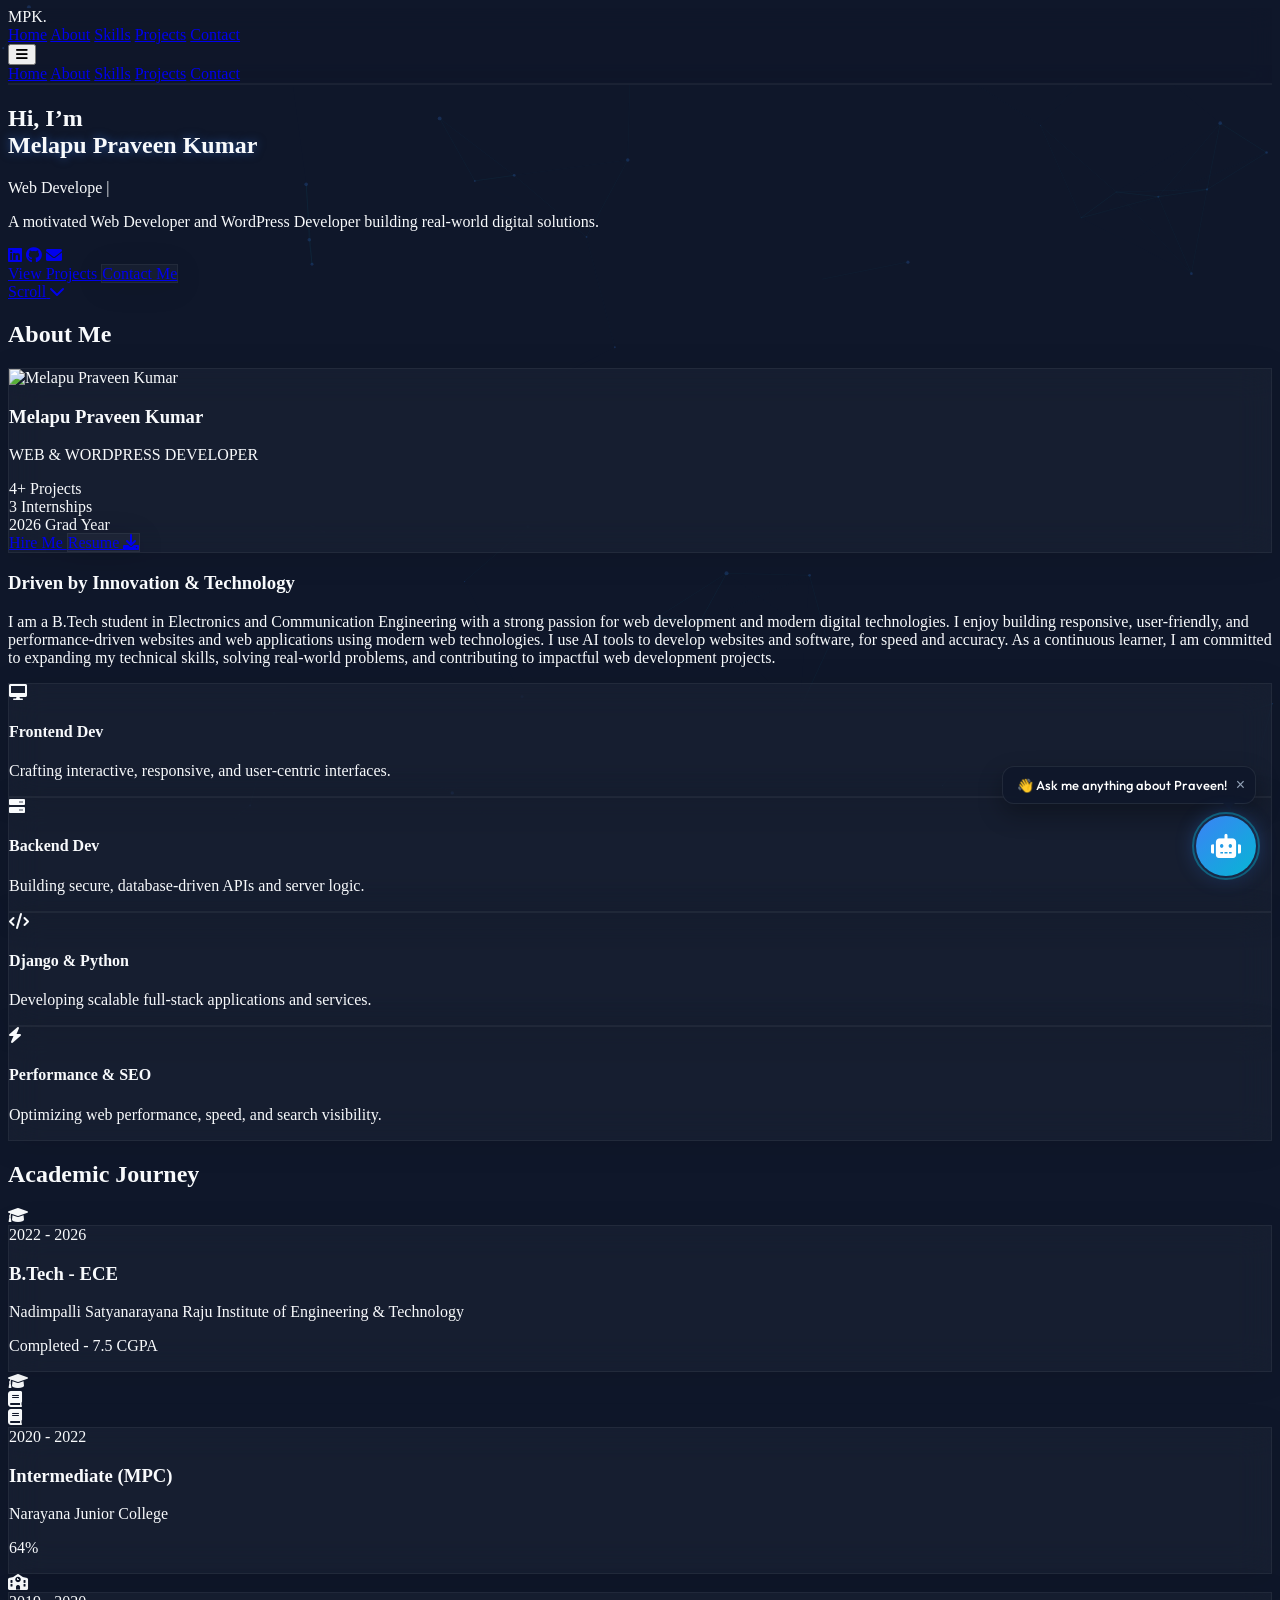
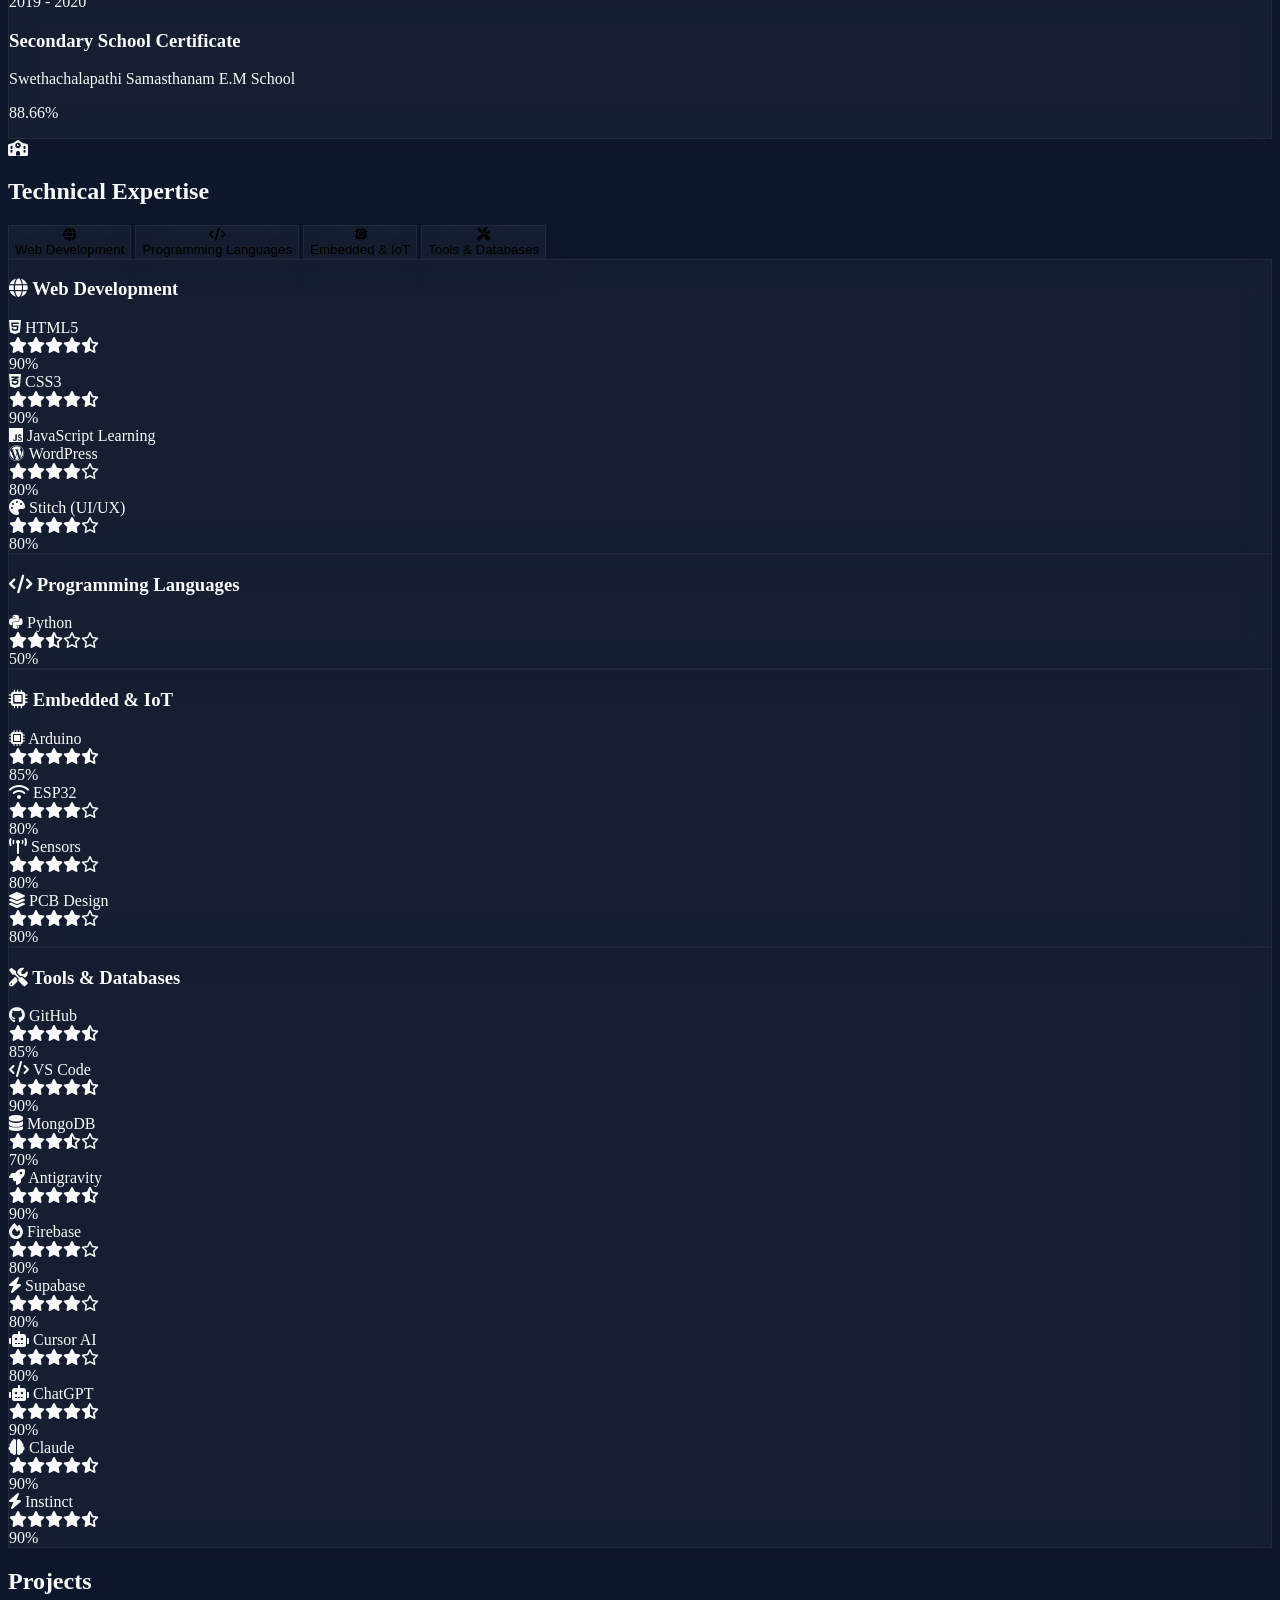
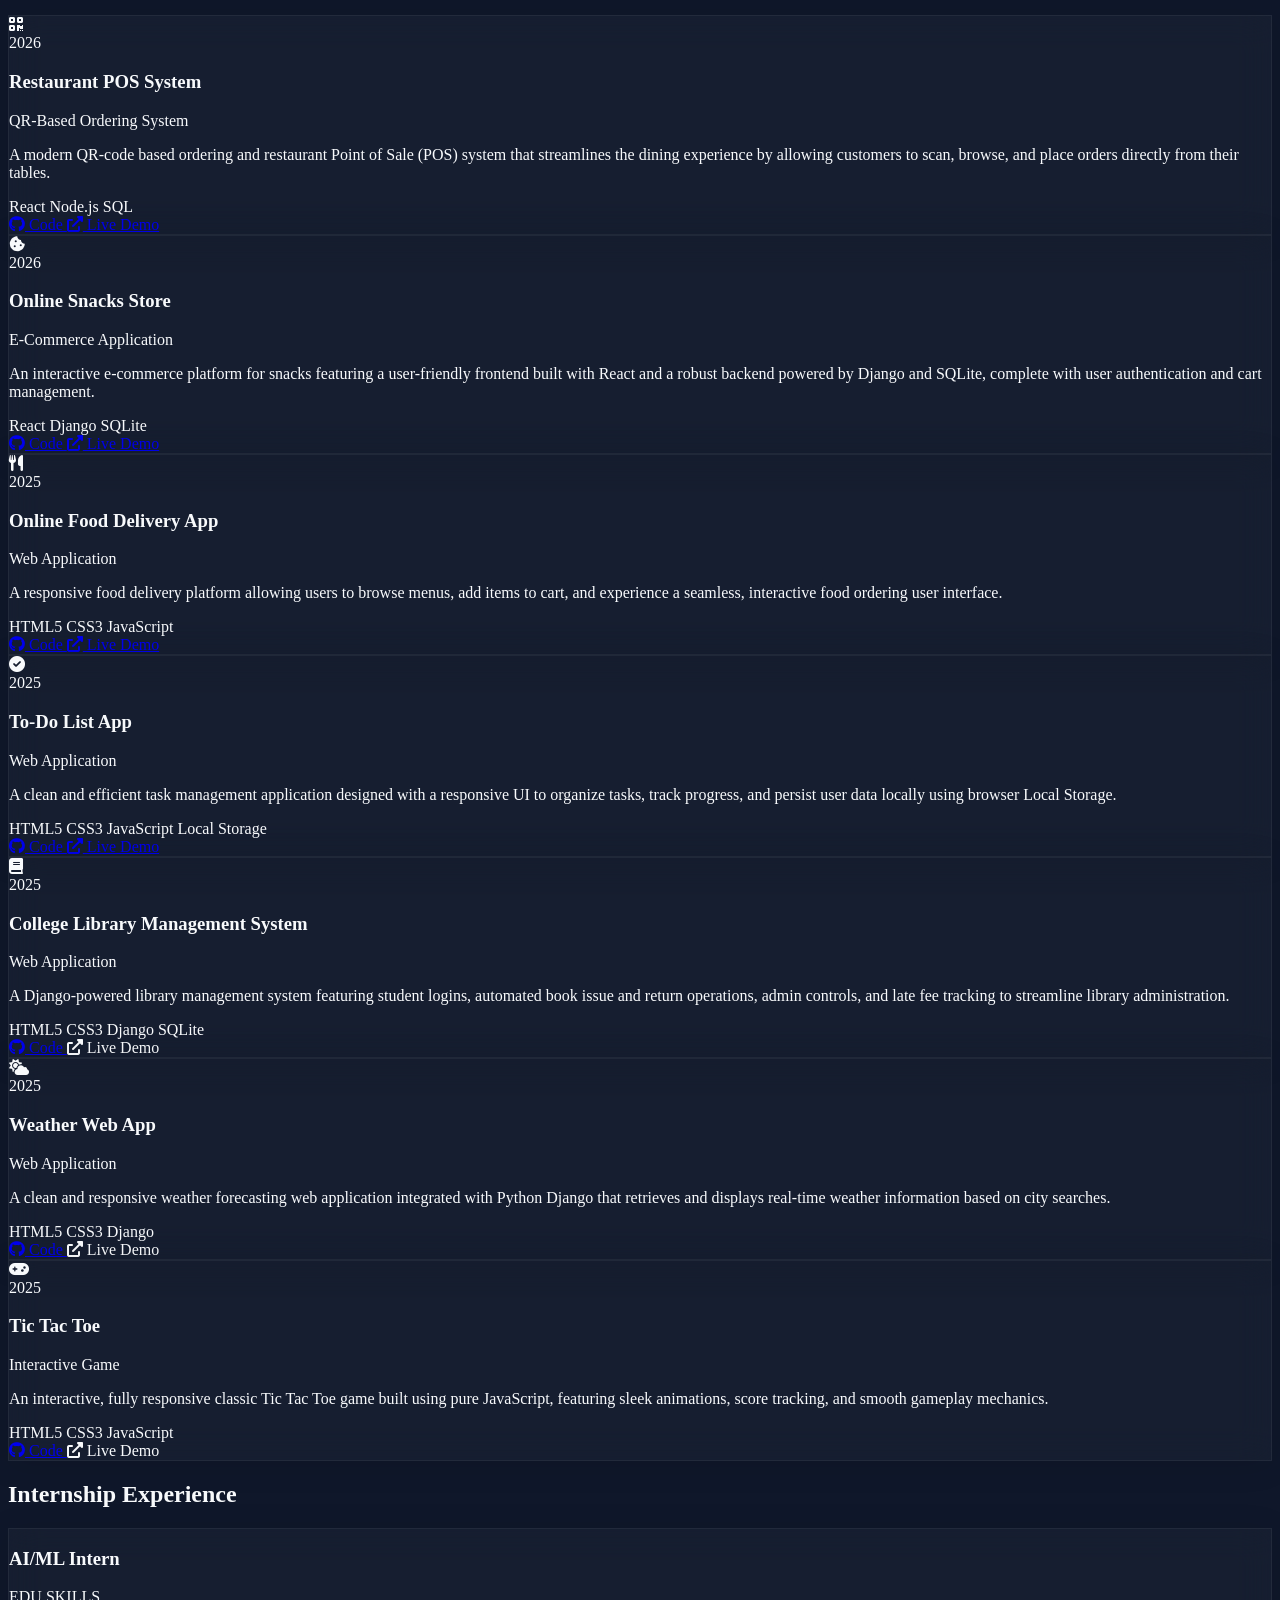
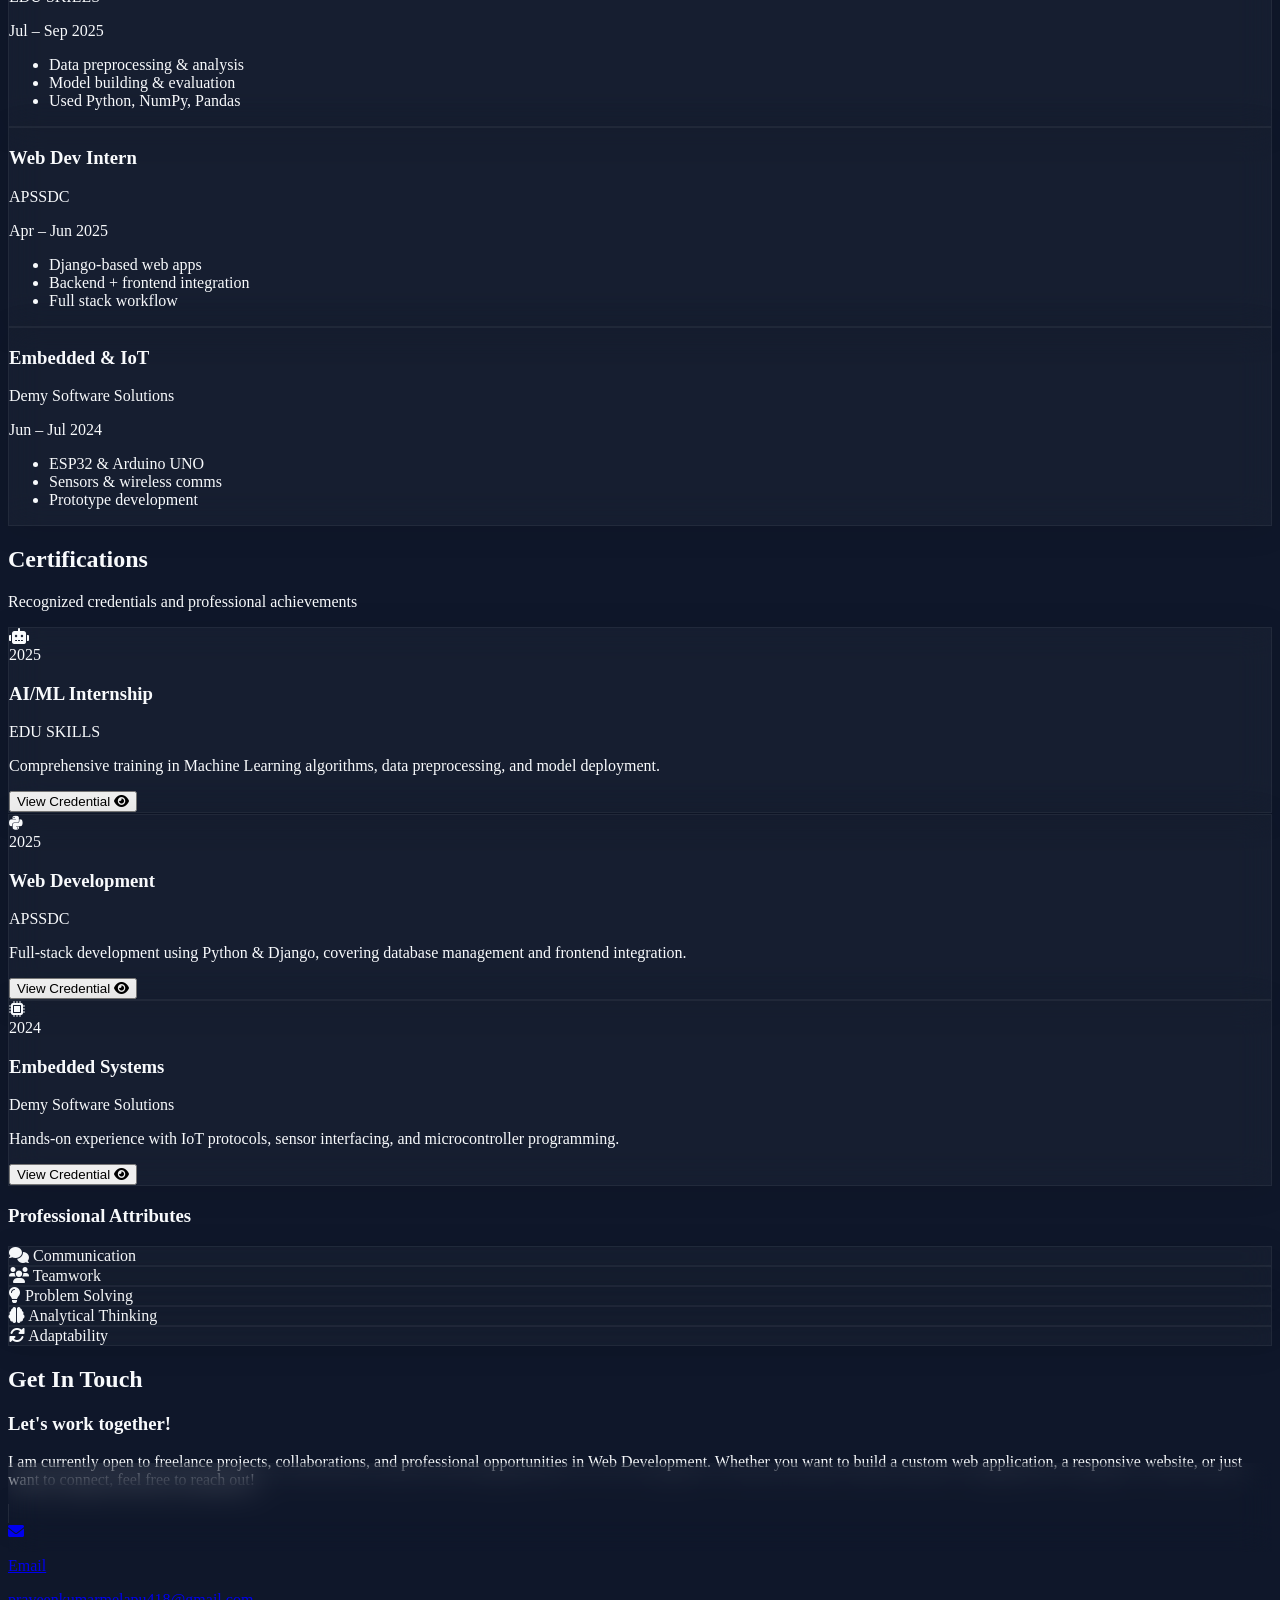
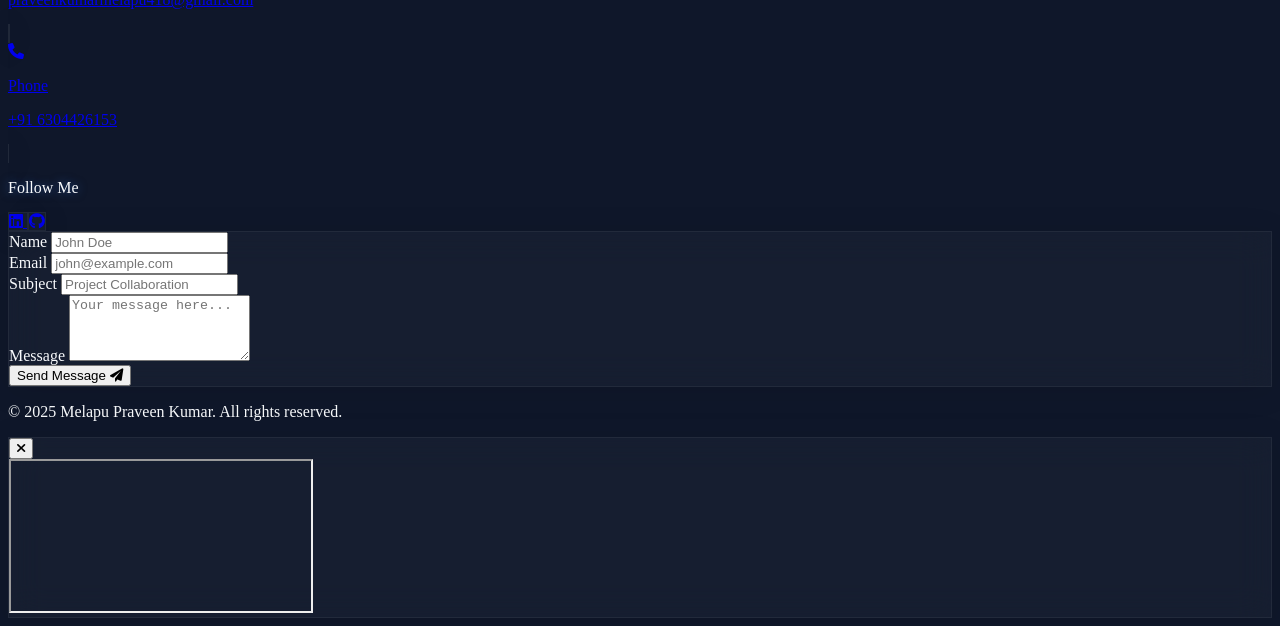
==== commit dc541b1f: "Add Claude and Instinct to tools; update AI tools line in About" ====
--- a/index.html
+++ b/index.html
@@ -386,8 +386,7 @@
                             I am a B.Tech student in Electronics and Communication Engineering with a strong passion for
                             web development and modern digital technologies. I enjoy building responsive, user-friendly,
                             and performance-driven websites and web applications using modern web technologies. I
-                            leverage AI-powered development tools to enhance productivity, streamline development, and
-                            deliver high-quality solutions while following industry best practices. As a continuous
+                            use AI tools to develop websites and software, for speed and accuracy. As a continuous
                             learner, I am committed to expanding my technical skills, solving real-world problems, and
                             contributing to impactful web development projects.
                         </p>
@@ -781,6 +780,24 @@
                                 class="p-4 bg-white/5 rounded-xl border border-white/5 flex flex-col items-center justify-center gap-2 hover:border-yellow-500/50 transition-all hover:-translate-y-1">
                                 <i class="fas fa-robot text-teal-400 text-3xl"></i>
                                 <span class="font-medium">ChatGPT</span>
+                                <div class="flex gap-1 text-yellow-400 text-xs"><i class="fas fa-star"></i><i
+                                        class="fas fa-star"></i><i class="fas fa-star"></i><i class="fas fa-star"></i><i
+                                        class="fas fa-star-half-alt"></i></div>
+                                <span class="text-xs text-gray-400">90%</span>
+                            </div>
+                            <div
+                                class="p-4 bg-white/5 rounded-xl border border-white/5 flex flex-col items-center justify-center gap-2 hover:border-yellow-500/50 transition-all hover:-translate-y-1">
+                                <i class="fas fa-brain text-orange-400 text-3xl"></i>
+                                <span class="font-medium">Claude</span>
+                                <div class="flex gap-1 text-yellow-400 text-xs"><i class="fas fa-star"></i><i
+                                        class="fas fa-star"></i><i class="fas fa-star"></i><i class="fas fa-star"></i><i
+                                        class="fas fa-star-half-alt"></i></div>
+                                <span class="text-xs text-gray-400">90%</span>
+                            </div>
+                            <div
+                                class="p-4 bg-white/5 rounded-xl border border-white/5 flex flex-col items-center justify-center gap-2 hover:border-yellow-500/50 transition-all hover:-translate-y-1">
+                                <i class="fas fa-bolt text-cyan-400 text-3xl"></i>
+                                <span class="font-medium">Instinct</span>
                                 <div class="flex gap-1 text-yellow-400 text-xs"><i class="fas fa-star"></i><i
                                         class="fas fa-star"></i><i class="fas fa-star"></i><i class="fas fa-star"></i><i
                                         class="fas fa-star-half-alt"></i></div>
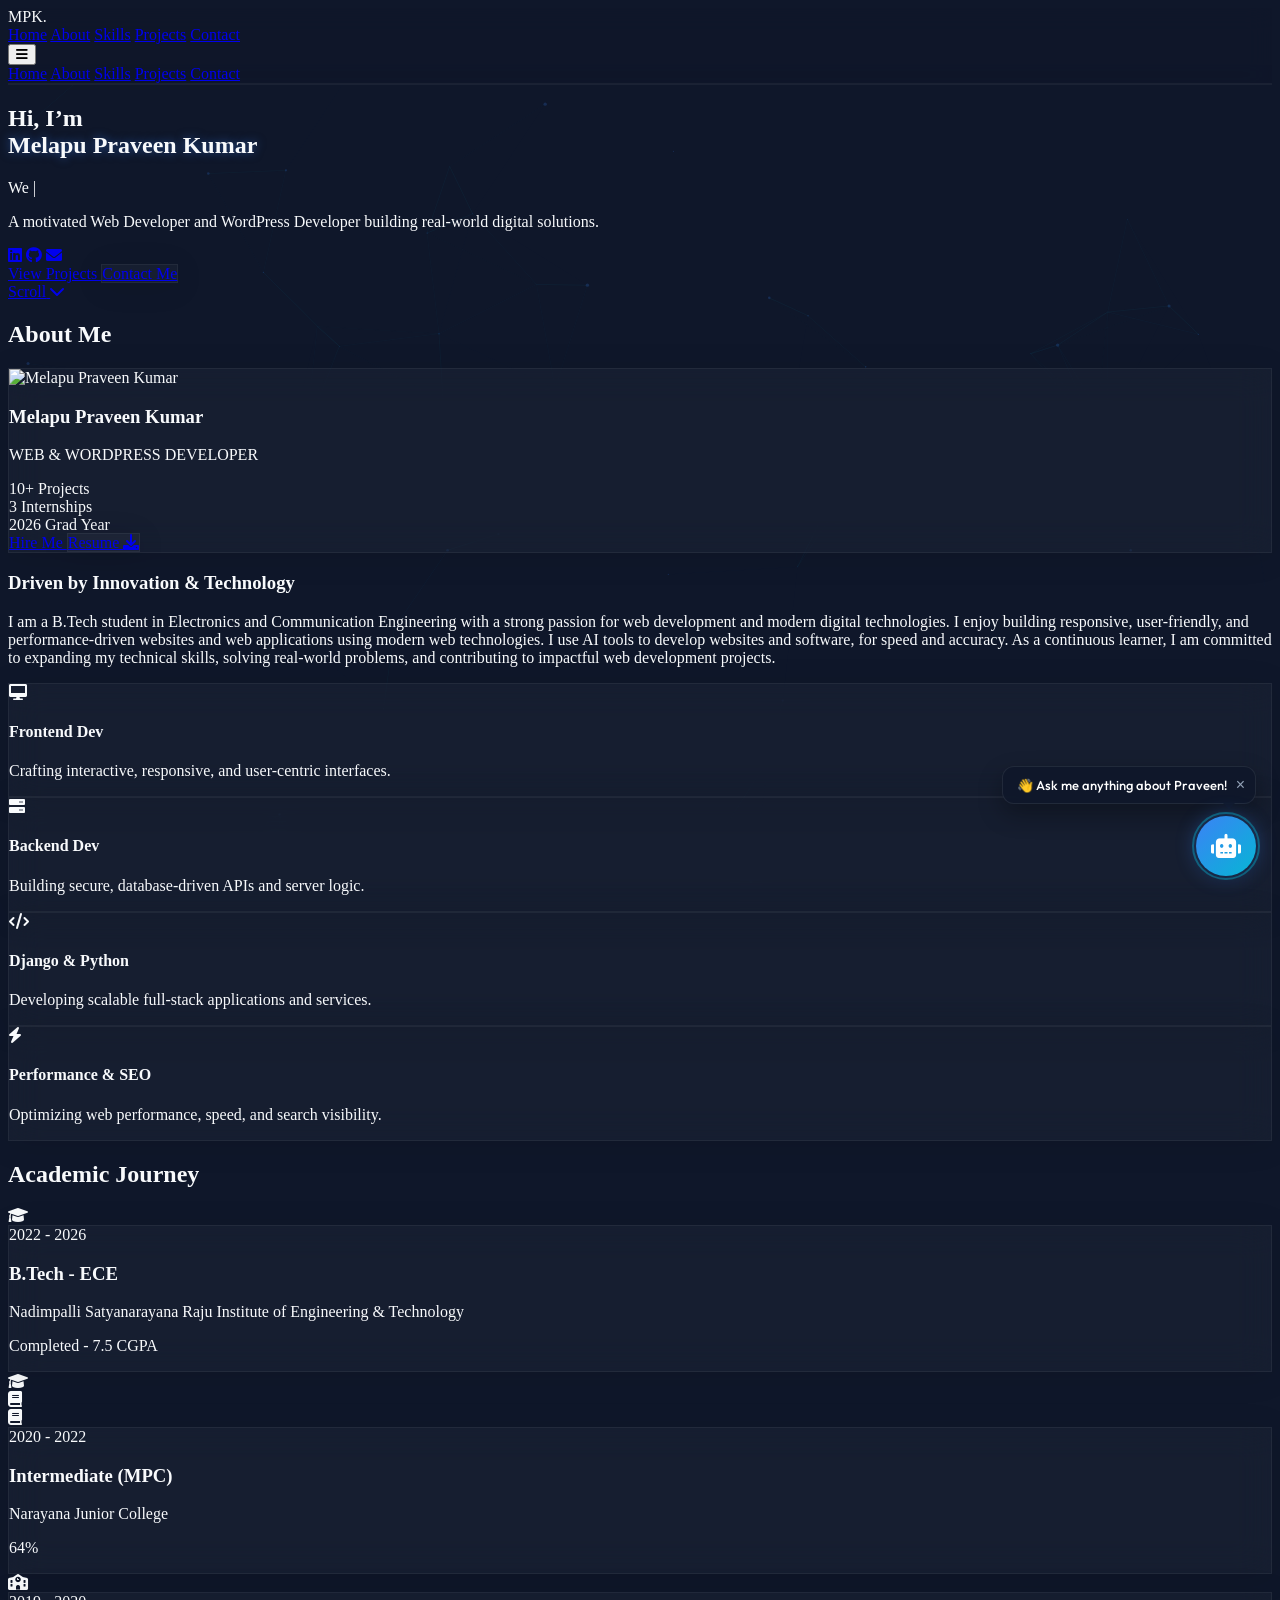
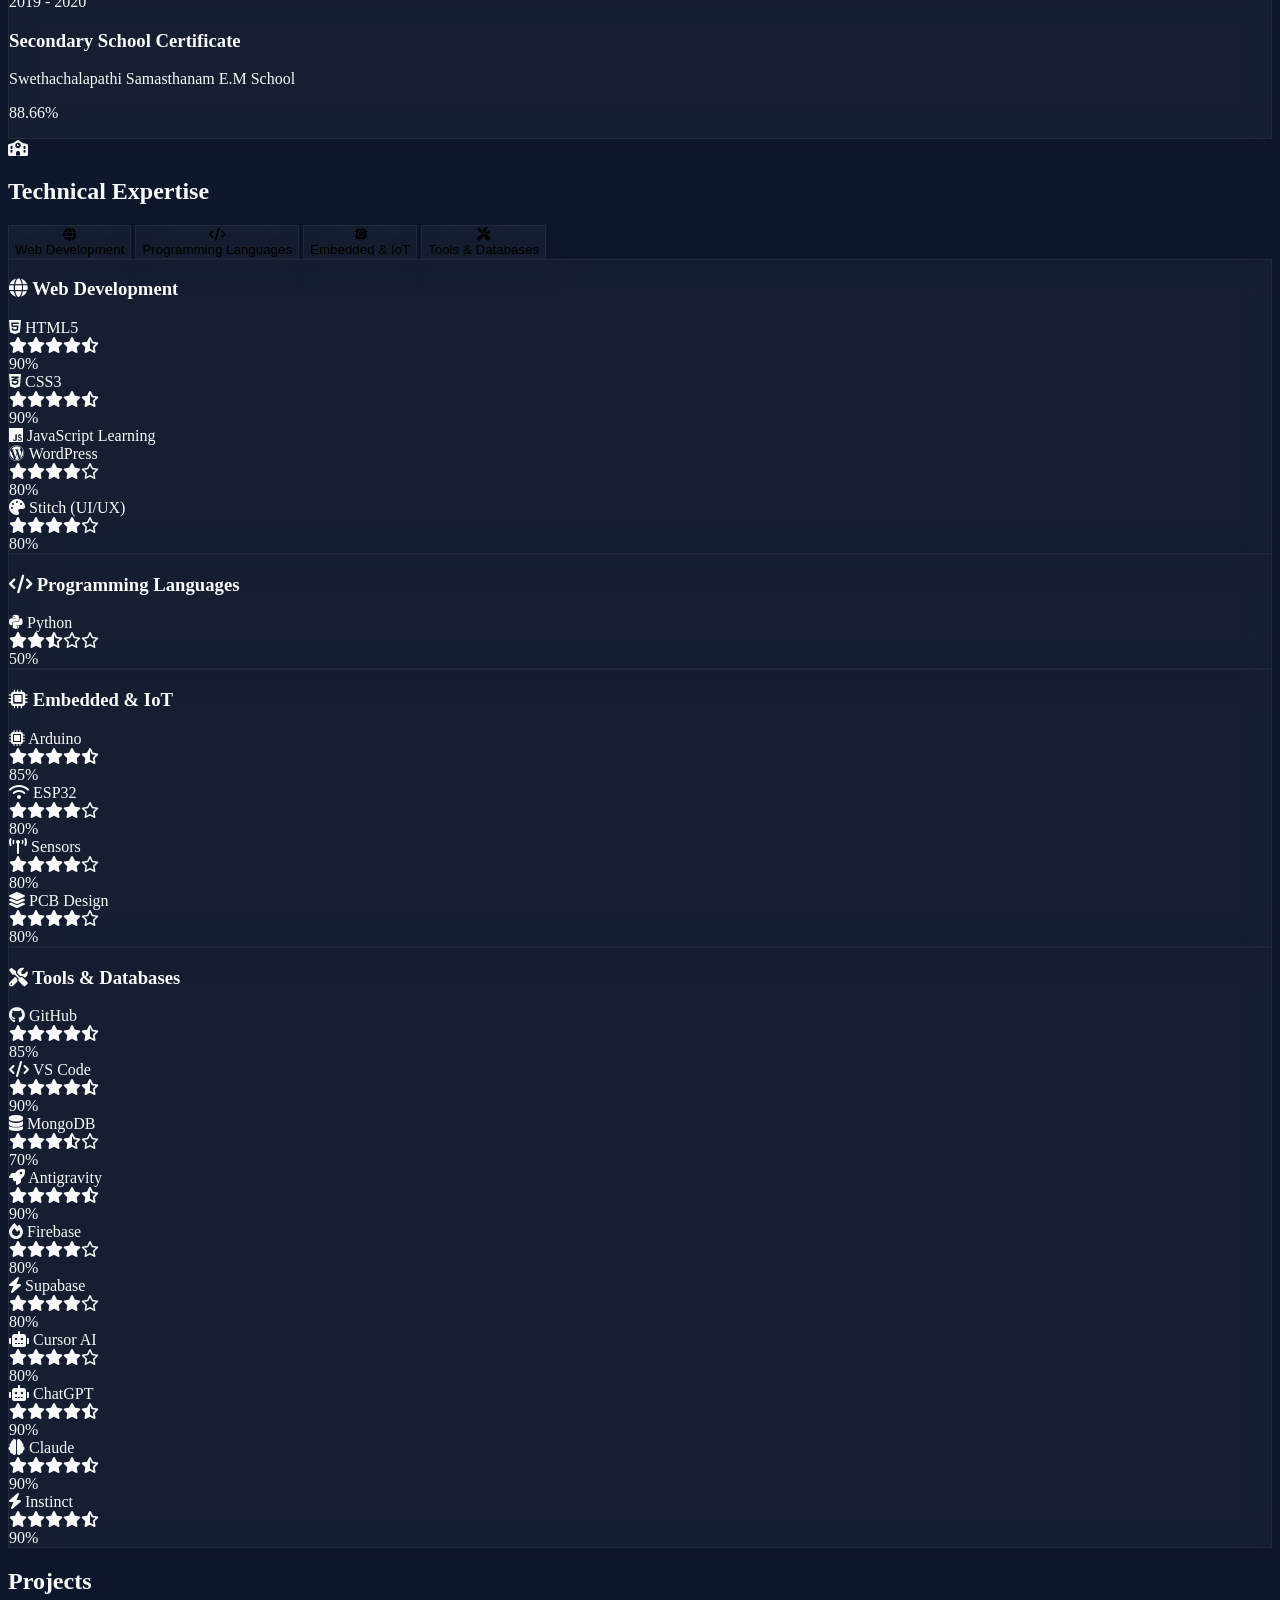
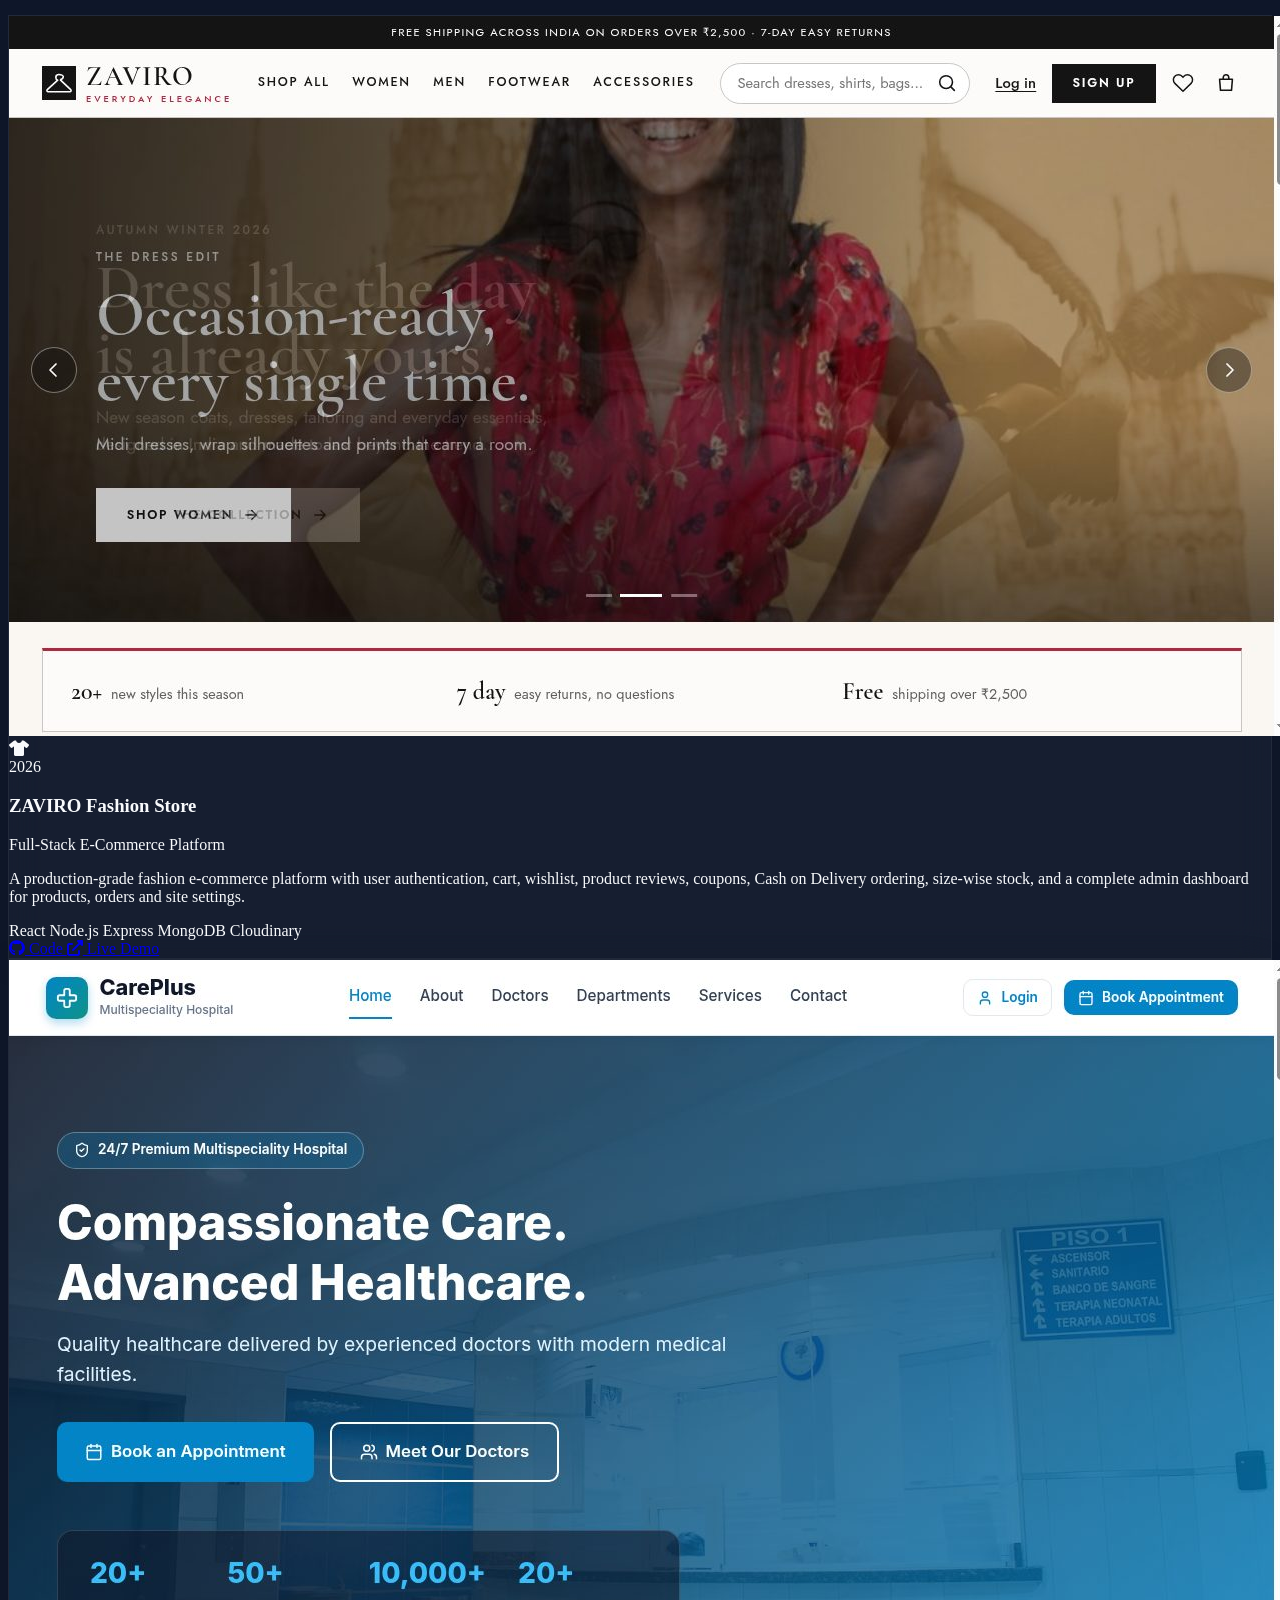
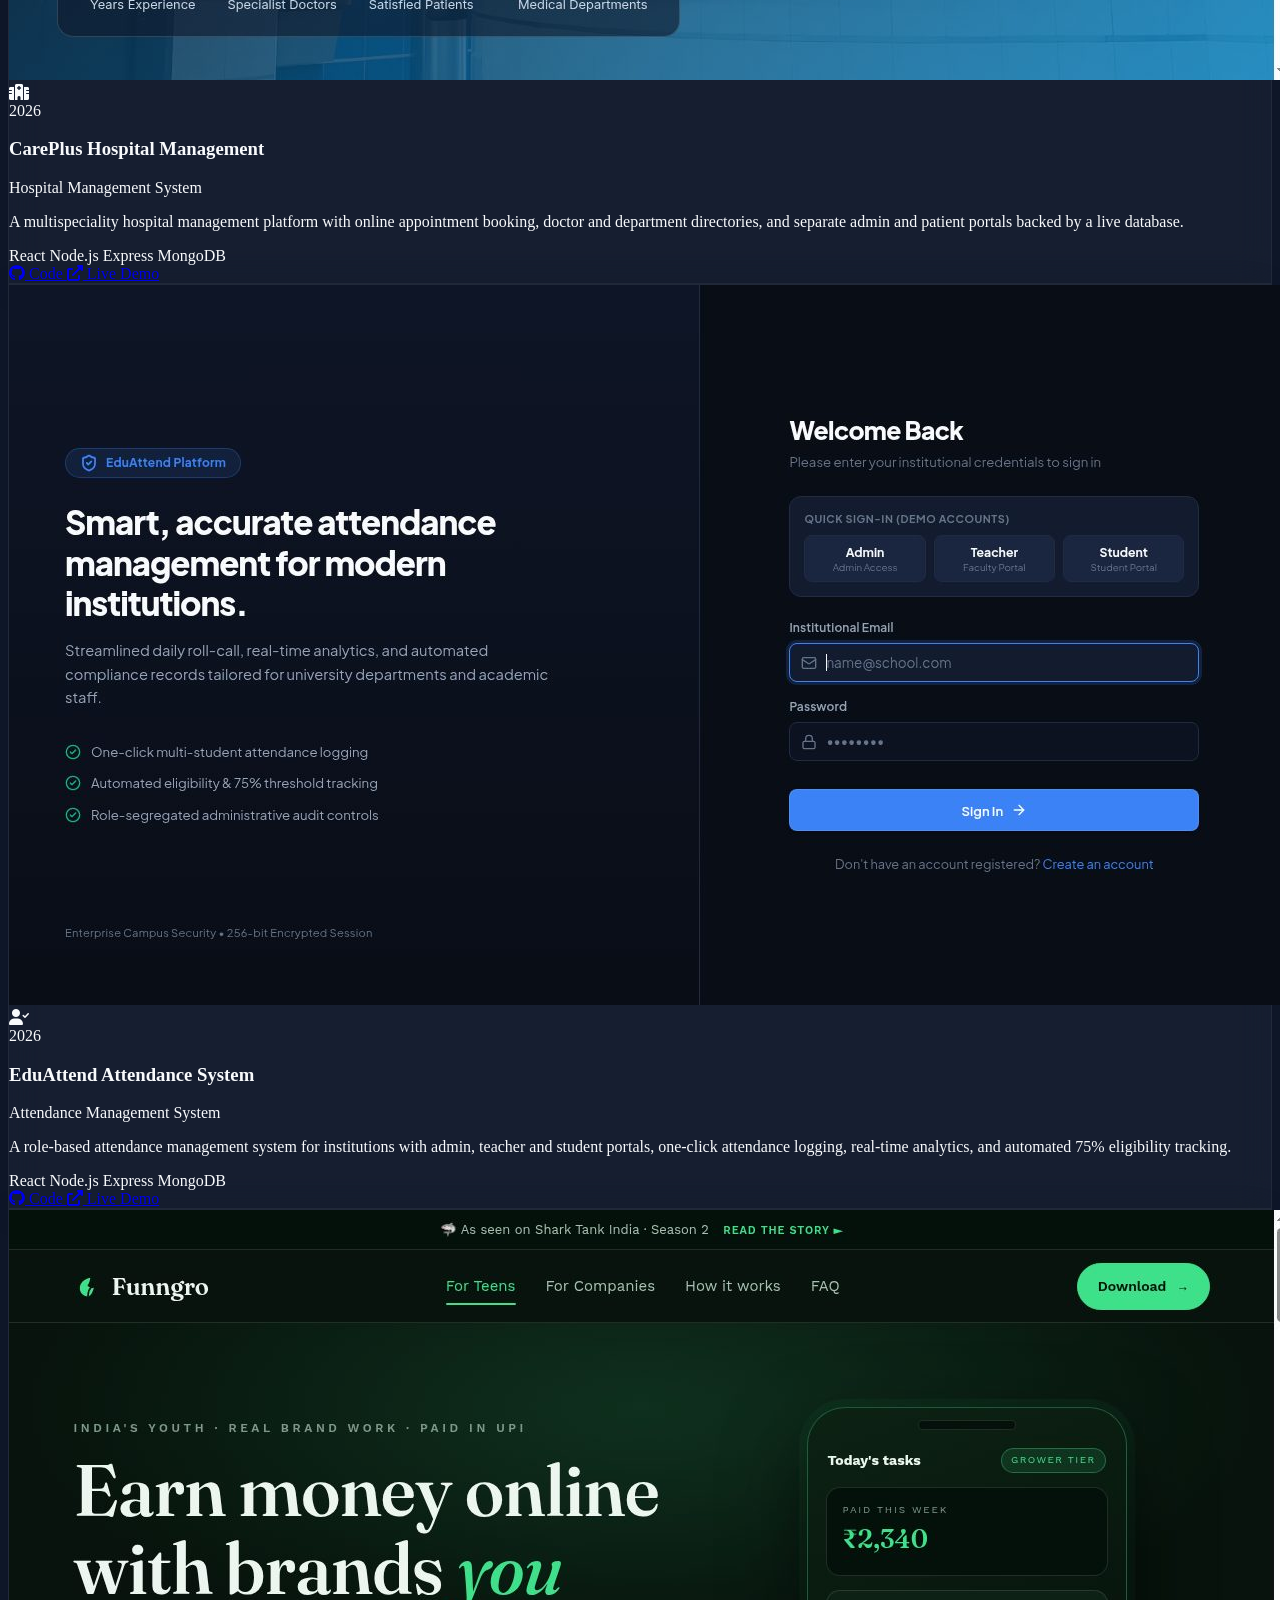
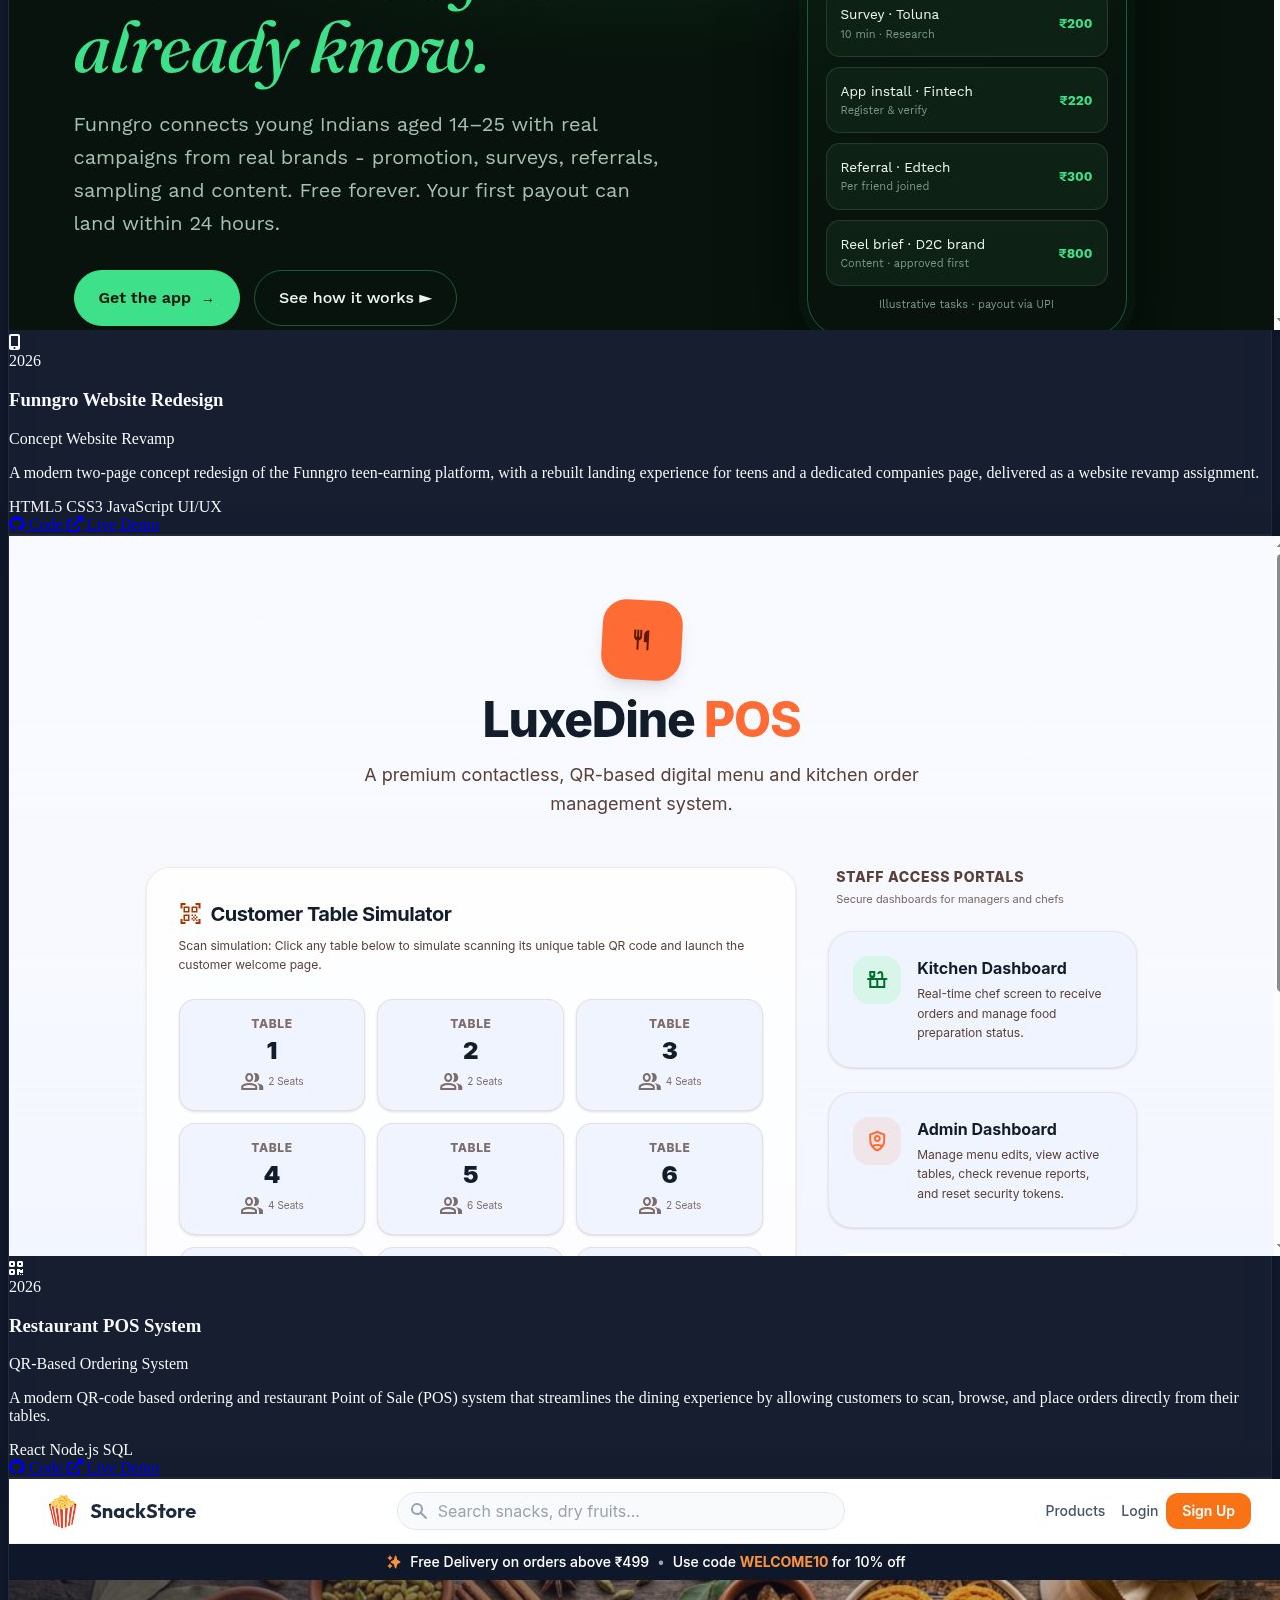
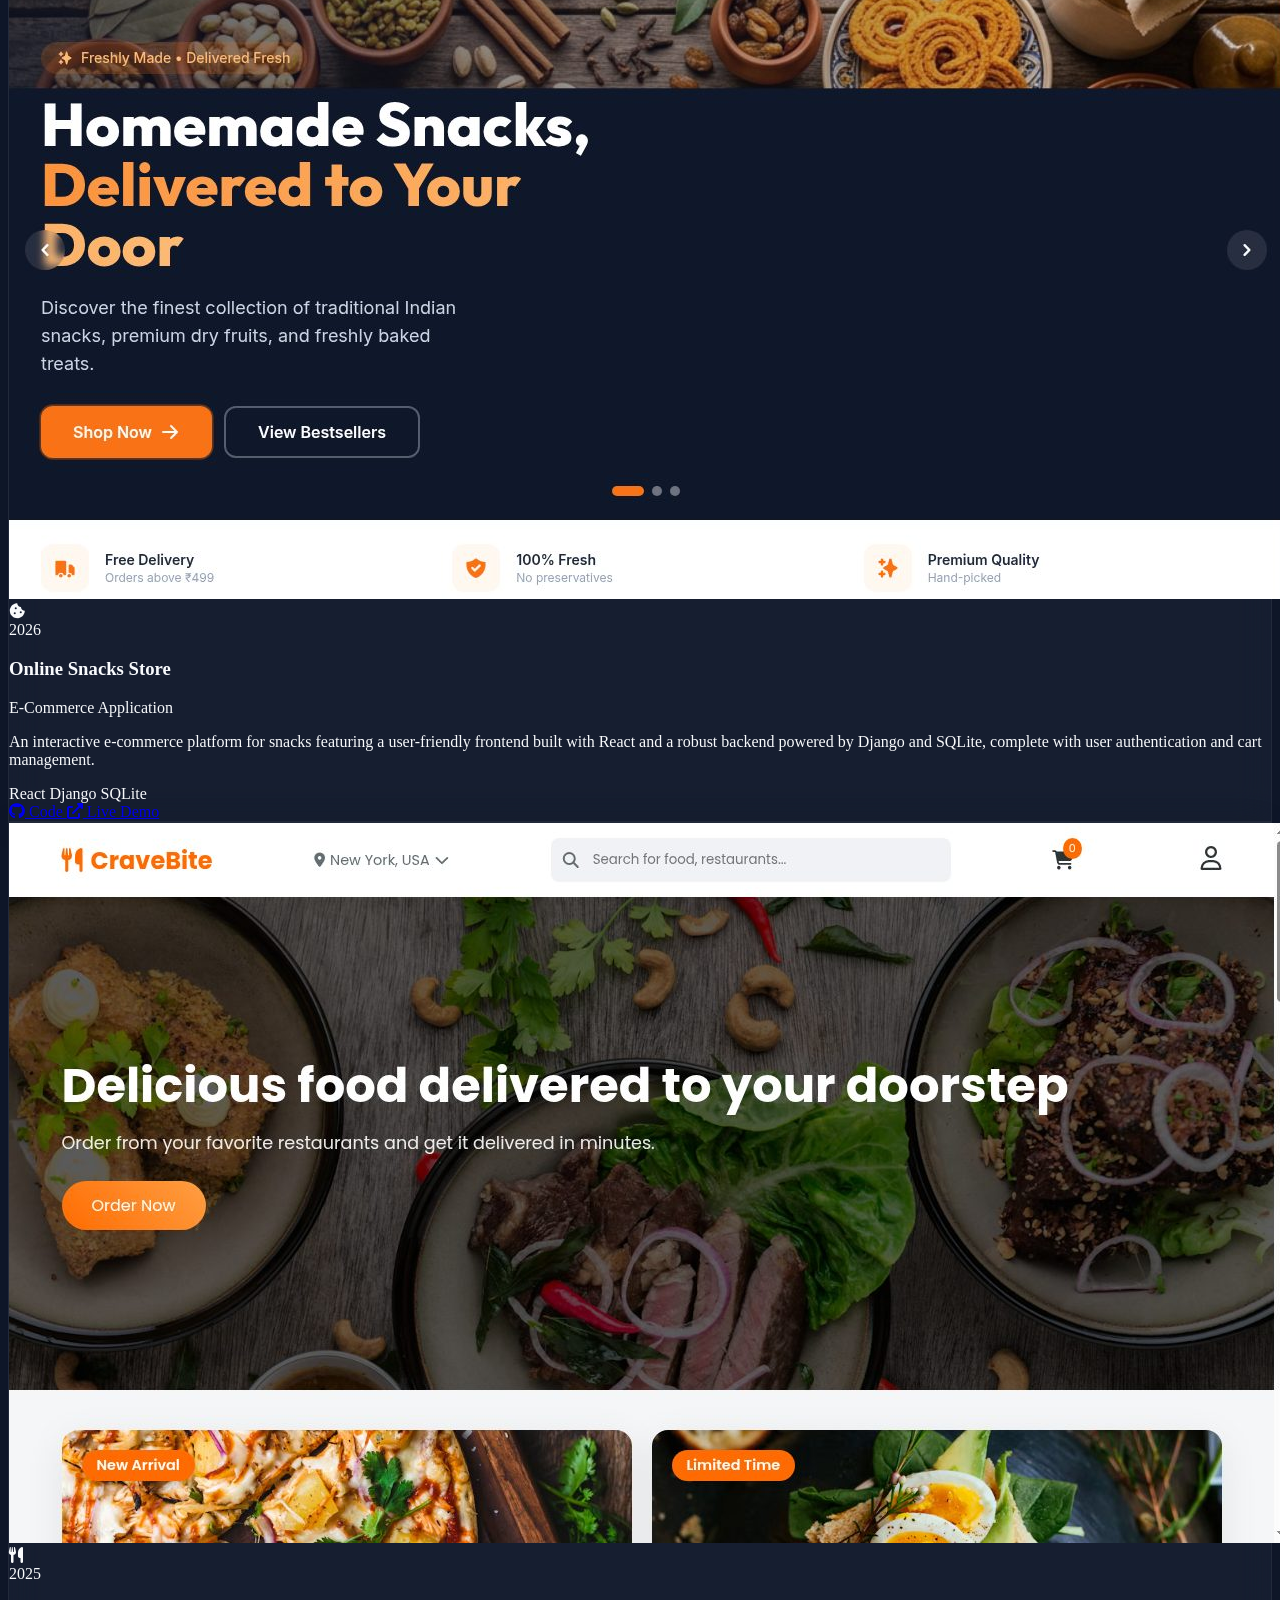
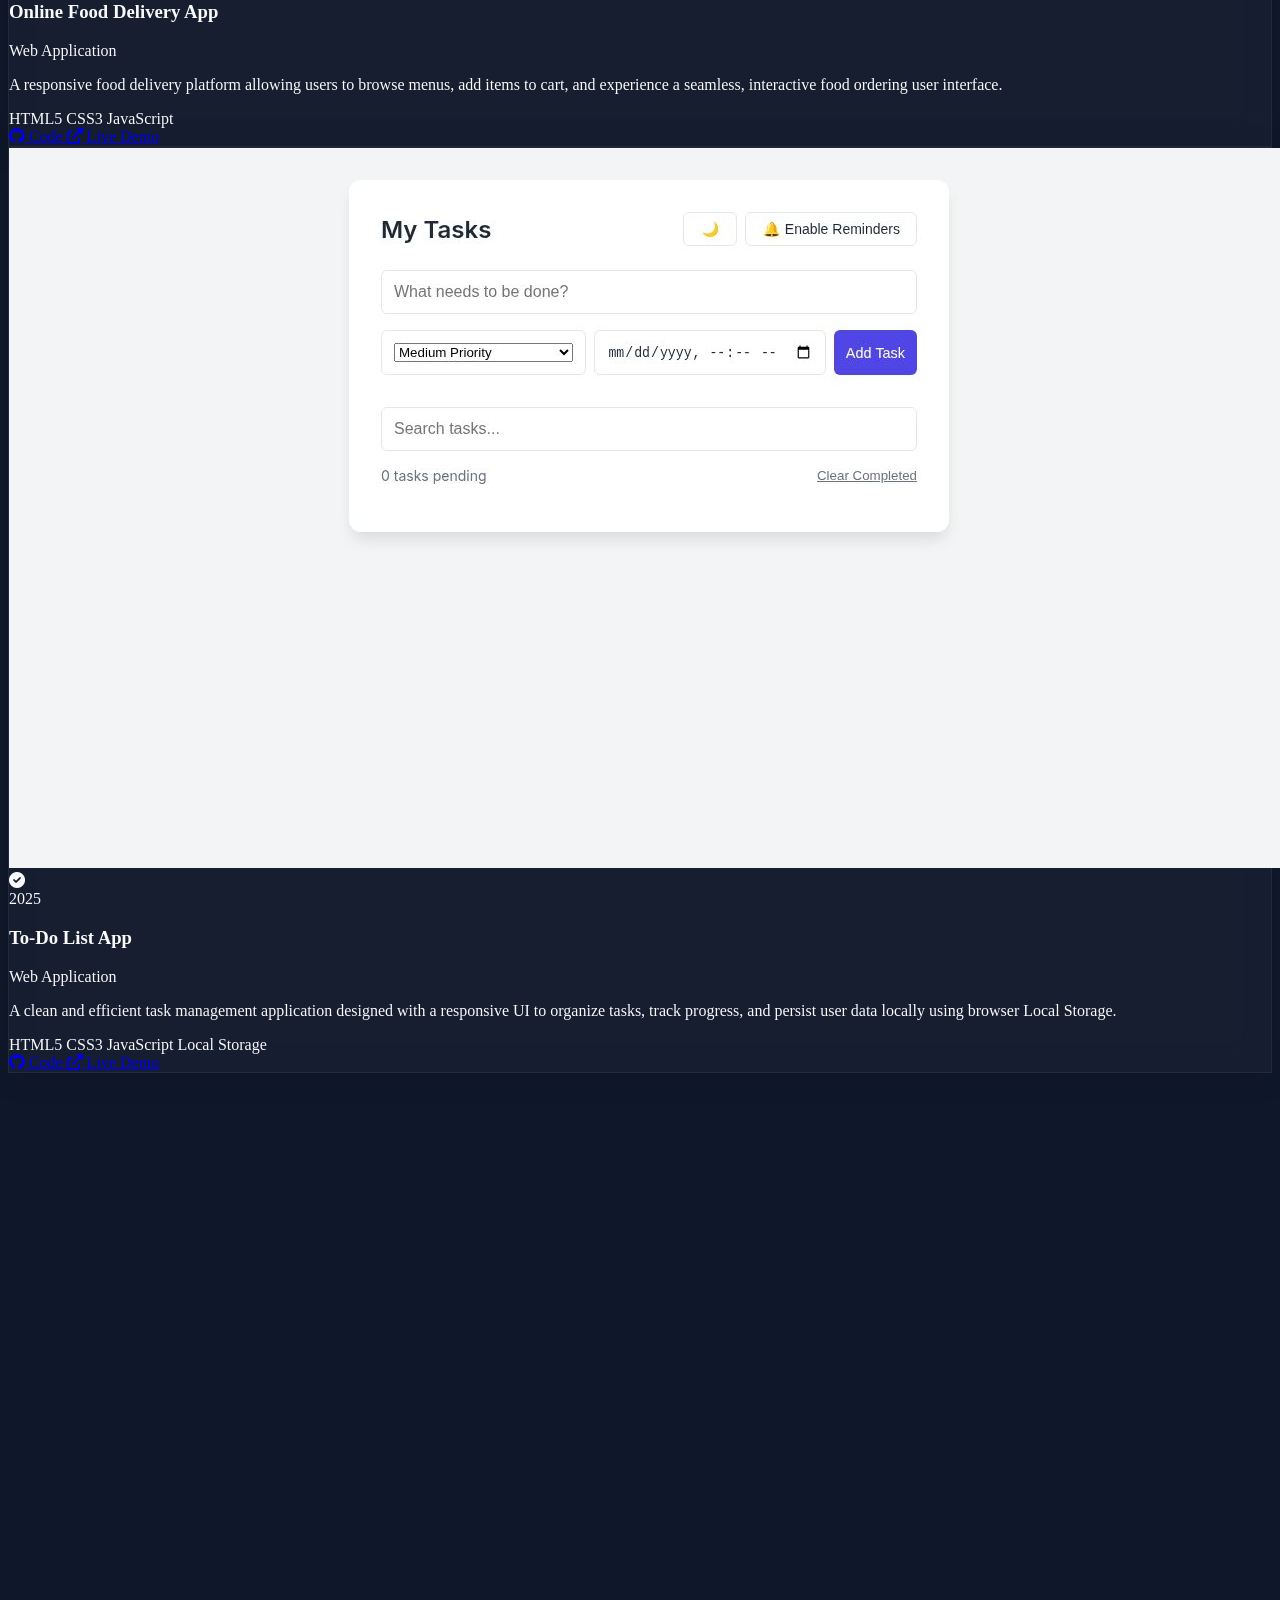
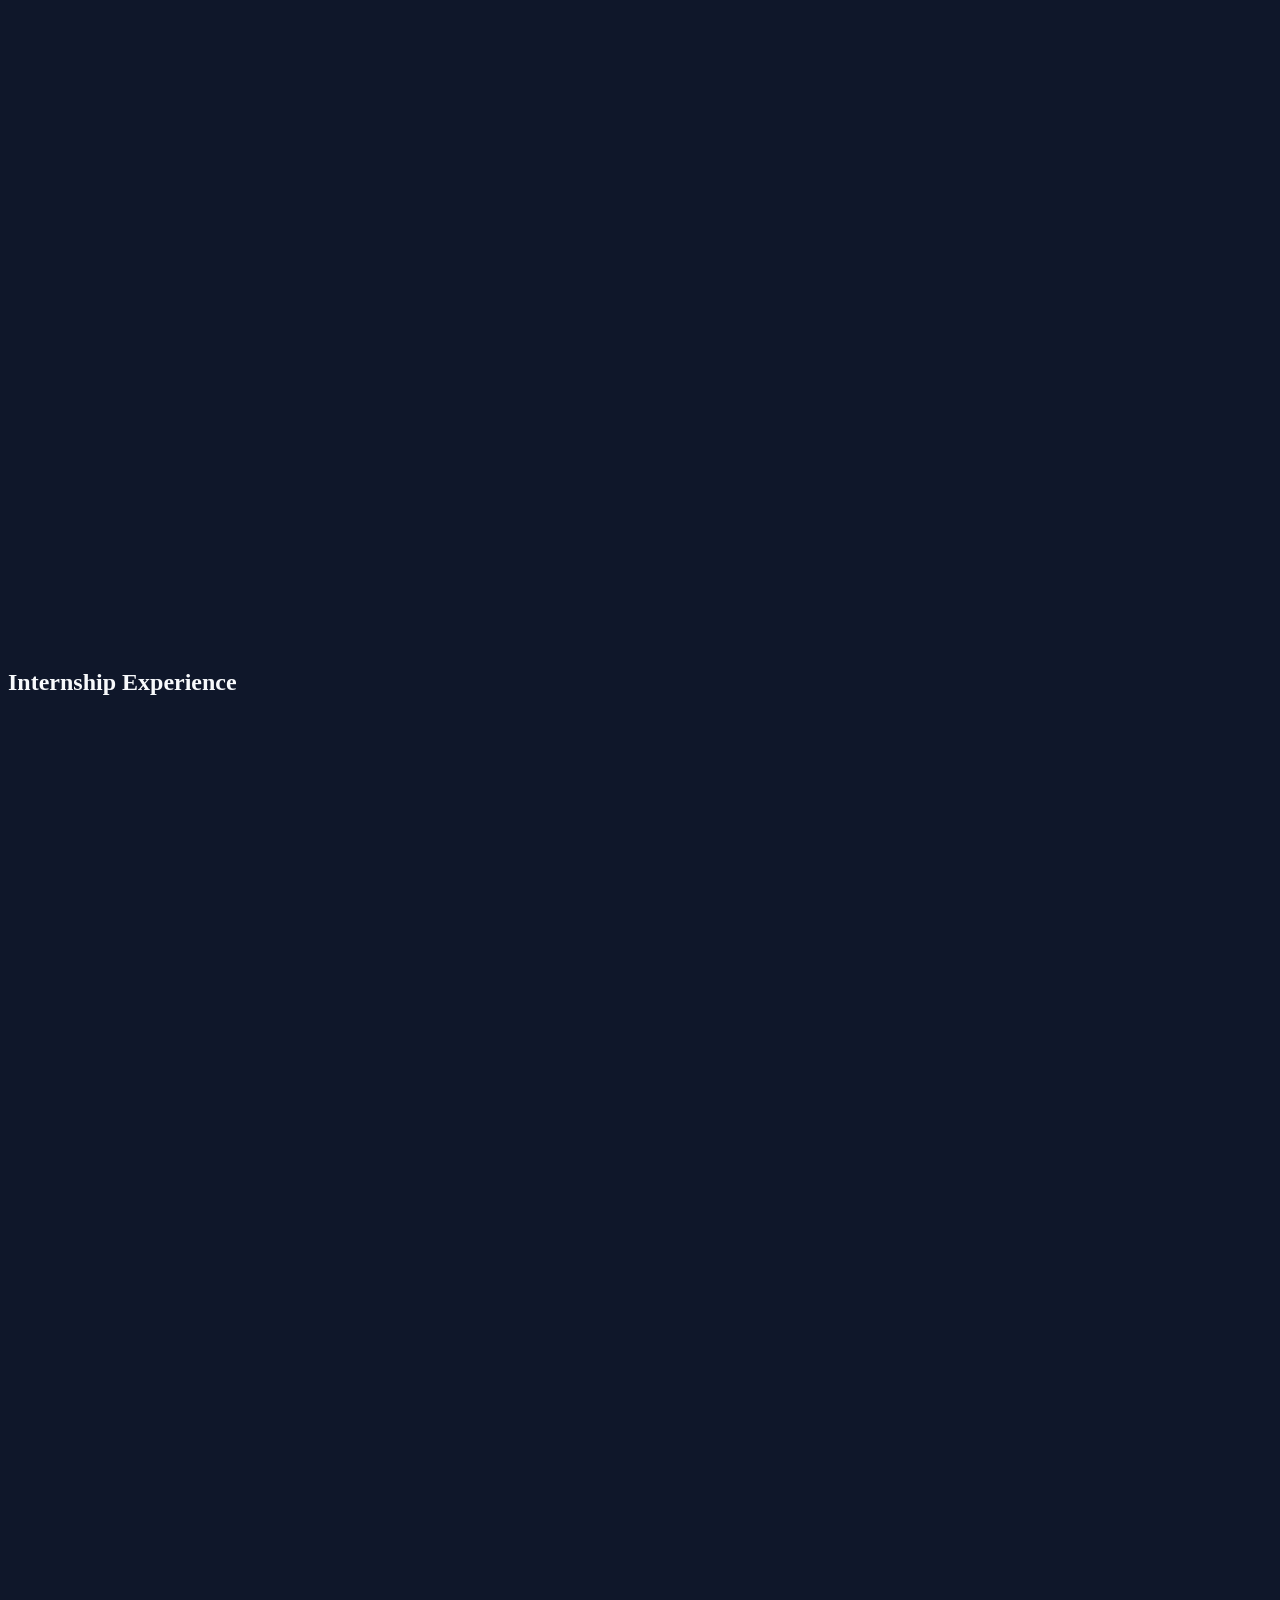
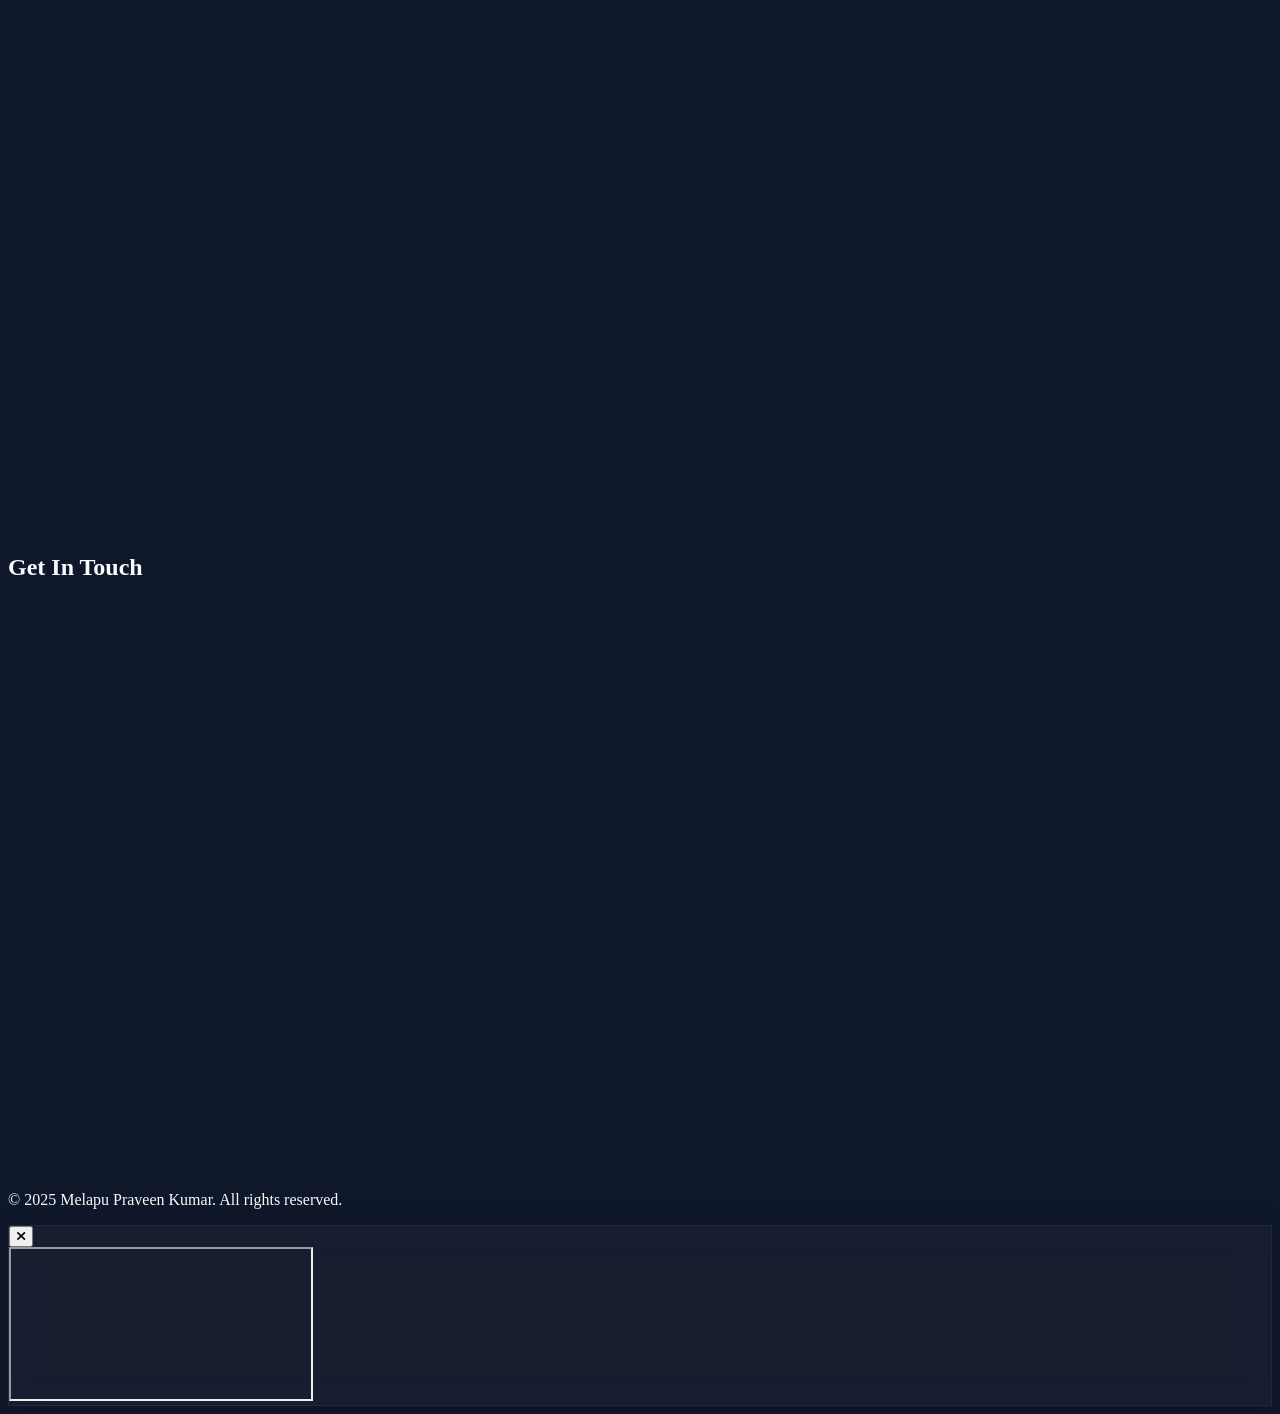
==== commit b34ffbea: "Revert "Revert "Add ZAVIRO, CarePlus, EduAttend and Funngro projects with live-site screenshots for " ====
--- a/index.html
+++ b/index.html
@@ -1,1731 +1,1995 @@
-<!DOCTYPE html>
-<html lang="en" class="scroll-smooth">
-
-<head>
-    <meta charset="UTF-8">
-    <meta name="viewport" content="width=device-width, initial-scale=1.0">
-    <title>Melapu Praveen Kumar | Portfolio</title>
-    <script src="https://cdn.tailwindcss.com"></script>
-    <link href="https://cdnjs.cloudflare.com/ajax/libs/font-awesome/6.0.0/css/all.min.css" rel="stylesheet">
-    <link rel="stylesheet" href="ai-assistant.css">
-    <link rel="preconnect" href="https://fonts.googleapis.com">
-    <link rel="preconnect" href="https://fonts.gstatic.com" crossorigin>
-    <link href="https://fonts.googleapis.com/css2?family=Outfit:wght@300;400;600;700&display=swap" rel="stylesheet">
-    <script type="text/javascript" src="https://cdn.jsdelivr.net/npm/@emailjs/browser@3/dist/email.min.js"></script>
-
-    <script>
-        tailwind.config = {
-            theme: {
-                extend: {
-                    fontFamily: {
-                        sans: ['Outfit', 'sans-serif'],
-                    },
-                    colors: {
-                        neonBlue: '#3b82f6',
-                        neonCyan: '#06b6d4',
-                        darkBg: '#0f172a',
-                        cardBg: 'rgba(30, 41, 59, 0.7)',
-                    }
-                }
-            }
-        }
-    </script>
-
-    <style>
-        body {
-            background-color: #0f172a;
-            color: #f8fafc;
-            overflow-x: hidden;
-        }
-
-        /* Custom Scrollbar */
-        ::-webkit-scrollbar {
-            width: 8px;
-        }
-
-        ::-webkit-scrollbar-track {
-            background: #0f172a;
-        }
-
-        ::-webkit-scrollbar-thumb {
-            background: #3b82f6;
-            border-radius: 4px;
-        }
-
-        /* Glassmorphism Utilities */
-        .glass {
-            background: rgba(255, 255, 255, 0.03);
-            backdrop-filter: blur(16px);
-            -webkit-backdrop-filter: blur(16px);
-            border: 1px solid rgba(255, 255, 255, 0.05);
-            box-shadow: 0 4px 30px rgba(0, 0, 0, 0.1);
-        }
-
-        .glass-nav {
-            background: rgba(15, 23, 42, 0.8);
-            backdrop-filter: blur(12px);
-            border-bottom: 1px solid rgba(255, 255, 255, 0.05);
-        }
-
-        /* 3D Tilt Effect Base */
-        .tilt-card {
-            transition: transform 0.1s ease-out;
-            transform-style: preserve-3d;
-            will-change: transform;
-        }
-
-        .tilt-content {
-            transform: translateZ(20px);
-        }
-
-        /* Animations */
-        .reveal {
-            opacity: 0;
-            transform: translateY(60px);
-            transition: all 1s cubic-bezier(0.2, 0.8, 0.2, 1);
-        }
-
-        .reveal.active {
-            opacity: 1;
-            transform: translateY(0);
-        }
-
-        /* Neon Glow Text */
-        .text-glow {
-            text-shadow: 0 0 10px rgba(59, 130, 246, 0.5);
-        }
-
-        /* Canvas Background */
-        #bg-canvas {
-            position: fixed;
-            top: 0;
-            left: 0;
-            width: 100%;
-            height: 100%;
-            z-index: -1;
-            opacity: 0.4;
-        }
-
-        /* Timeline Line */
-        .timeline-line::before {
-            content: '';
-            position: absolute;
-            left: 0;
-            top: 0;
-            height: 100%;
-            width: 2px;
-            background: linear-gradient(to bottom, #3b82f6, #06b6d4, transparent);
-        }
-
-        /* Floating Animation */
-        @keyframes float {
-
-            0%,
-            100% {
-                transform: translateY(0px);
-            }
-
-            50% {
-                transform: translateY(-20px);
-            }
-        }
-
-        .transform-style-3d {
-            transform-style: preserve-3d;
-        }
-
-        /* Fade In Animation for Tabs */
-        @keyframes fadeIn {
-            from {
-                opacity: 0;
-                transform: translateY(10px);
-            }
-
-            to {
-                opacity: 1;
-                transform: translateY(0);
-            }
-        }
-
-        .animate-fade-in {
-            animation: fadeIn 0.5s ease-out forwards;
-        }
-    </style>
-</head>
-
-<body class="antialiased selection:bg-neonCyan selection:text-black">
-
-    <!-- 3D Background -->
-    <canvas id="bg-canvas"></canvas>
-
-    <!-- Navigation -->
-    <nav class="fixed w-full z-50 glass-nav transition-all duration-300" id="navbar">
-        <div class="max-w-7xl mx-auto px-4 sm:px-6 lg:px-8">
-            <div class="flex items-center justify-between h-16">
-                <div
-                    class="flex-shrink-0 font-bold text-xl tracking-wider text-transparent bg-clip-text bg-gradient-to-r from-neonBlue to-neonCyan">
-                    MPK.
-                </div>
-                <div class="hidden md:block">
-                    <div class="ml-10 flex items-baseline space-x-8">
-                        <a href="#home"
-                            class="hover:text-neonCyan transition-colors px-3 py-2 rounded-md text-sm font-medium">Home</a>
-                        <a href="#about"
-                            class="hover:text-neonCyan transition-colors px-3 py-2 rounded-md text-sm font-medium">About</a>
-                        <a href="#skills"
-                            class="hover:text-neonCyan transition-colors px-3 py-2 rounded-md text-sm font-medium">Skills</a>
-                        <a href="#projects"
-                            class="hover:text-neonCyan transition-colors px-3 py-2 rounded-md text-sm font-medium">Projects</a>
-                        <a href="#contact"
-                            class="hover:text-neonCyan transition-colors px-3 py-2 rounded-md text-sm font-medium">Contact</a>
-                    </div>
-                </div>
-                <!-- Mobile menu button -->
-                <div class="-mr-2 flex md:hidden">
-                    <button type="button"
-                        class="inline-flex items-center justify-center p-2 rounded-md text-gray-400 hover:text-white hover:bg-gray-700 focus:outline-none"
-                        aria-controls="mobile-menu" aria-expanded="false">
-                        <span class="sr-only">Open main menu</span>
-                        <i class="fas fa-bars"></i>
-                    </button>
-                </div>
-            </div>
-        </div>
-
-        <!-- Mobile Menu (Hidden by default) -->
-        <div class="hidden md:hidden glass-nav border-t border-white/5" id="mobile-menu">
-            <div class="px-2 pt-2 pb-3 space-y-1 sm:px-3">
-                <a href="#home"
-                    class="text-gray-300 hover:text-neonCyan hover:bg-white/5 block px-3 py-2 rounded-md text-base font-medium transition-colors">Home</a>
-                <a href="#about"
-                    class="text-gray-300 hover:text-neonCyan hover:bg-white/5 block px-3 py-2 rounded-md text-base font-medium transition-colors">About</a>
-                <a href="#skills"
-                    class="text-gray-300 hover:text-neonCyan hover:bg-white/5 block px-3 py-2 rounded-md text-base font-medium transition-colors">Skills</a>
-                <a href="#projects"
-                    class="text-gray-300 hover:text-neonCyan hover:bg-white/5 block px-3 py-2 rounded-md text-base font-medium transition-colors">Projects</a>
-                <a href="#contact"
-                    class="text-gray-300 hover:text-neonCyan hover:bg-white/5 block px-3 py-2 rounded-md text-base font-medium transition-colors">Contact</a>
-            </div>
-        </div>
-    </nav>
-
-    <!-- Hero Section -->
-    <section id="home" class="min-h-screen flex items-center justify-center relative px-4 pt-16 overflow-hidden">
-        <!-- Background Glow -->
-        <div
-            class="absolute top-1/2 left-1/2 -translate-x-1/2 -translate-y-1/2 w-[500px] h-[500px] bg-neonBlue/20 rounded-full blur-[100px] -z-10">
-        </div>
-
-        <div class="max-w-7xl mx-auto grid md:grid-cols-2 gap-12 items-center z-10">
-            <!-- Text Content -->
-            <div class="text-center md:text-left reveal">
-                <h1 class="text-4xl md:text-7xl font-bold mb-6 leading-tight">
-                    Hi, I’m <br>
-                    <span
-                        class="text-transparent bg-clip-text bg-gradient-to-r from-neonBlue to-neonCyan text-glow">Melapu
-                        Praveen Kumar</span>
-                </h1>
-                <div class="h-8 mb-6">
-                    <span class="text-xl md:text-2xl text-gray-300 font-light" id="typewriter"></span>
-                    <span class="animate-pulse text-neonCyan">|</span>
-                </div>
-                <p class="text-gray-400 mb-8 text-lg max-w-lg mx-auto md:mx-0">
-                    A motivated Web Developer and WordPress Developer building real-world digital solutions.
-                </p>
-
-                <div class="flex justify-center md:justify-start gap-6 mb-8">
-                    <a href="https://www.linkedin.com/in/praveen-kumar-melapu/"
-                        class="text-gray-400 hover:text-neonBlue text-2xl transition-all hover:-translate-y-1"><i
-                            class="fab fa-linkedin"></i></a>
-                    <a href="https://github.com/Praveenkumarmelapu"
-                        class="text-gray-400 hover:text-white text-2xl transition-all hover:-translate-y-1"><i
-                            class="fab fa-github"></i></a>
-                    <a href="mailto:praveenkumarmelapu418@gmail.com"
-                        class="text-gray-400 hover:text-neonCyan text-2xl transition-all hover:-translate-y-1"><i
-                            class="fas fa-envelope"></i></a>
-                </div>
-
-                <div class="flex flex-wrap justify-center md:justify-start gap-4">
-                    <a href="#projects"
-                        class="px-8 py-3 bg-neonBlue rounded-full font-semibold text-white hover:bg-blue-600 transition-all hover:scale-105 shadow-[0_0_20px_rgba(59,130,246,0.5)]">
-                        View Projects
-                    </a>
-                    <a href="#contact"
-                        class="px-8 py-3 glass rounded-full font-semibold text-white border border-white/20 hover:bg-white/10 transition-all hover:scale-105">
-                        Contact Me
-                    </a>
-                </div>
-            </div>
-
-            <!-- Visual Element (CSS 3D Atom) -->
-            <div class="relative flex justify-center items-center h-[400px] reveal" style="transition-delay: 200ms;">
-                <div class="relative w-64 h-64 transform-style-3d" style="animation: float 6s ease-in-out infinite;">
-                    <!-- Core -->
-                    <div
-                        class="absolute top-1/2 left-1/2 -translate-x-1/2 -translate-y-1/2 w-16 h-16 bg-gradient-to-br from-neonBlue to-neonCyan rounded-full shadow-[0_0_50px_#06b6d4]">
-                    </div>
-
-                    <!-- Orbit 1 -->
-                    <div
-                        class="absolute top-0 left-0 w-full h-full border border-neonBlue/30 rounded-full animate-[spin_4s_linear_infinite]">
-                        <div
-                            class="absolute top-0 left-1/2 -translate-x-1/2 -translate-y-1/2 w-4 h-4 bg-neonCyan rounded-full shadow-[0_0_10px_#06b6d4]">
-                        </div>
-                    </div>
-
-                    <!-- Orbit 2 -->
-                    <div class="absolute top-0 left-0 w-full h-full" style="transform: rotateZ(60deg) rotateX(60deg);">
-                        <div
-                            class="w-full h-full border border-purple-500/30 rounded-full animate-[spin_5s_linear_infinite]">
-                            <div
-                                class="absolute top-0 left-1/2 -translate-x-1/2 -translate-y-1/2 w-3 h-3 bg-purple-400 rounded-full shadow-[0_0_10px_#a855f7]">
-                            </div>
-                        </div>
-                    </div>
-
-                    <!-- Orbit 3 -->
-                    <div class="absolute top-0 left-0 w-full h-full" style="transform: rotateZ(-60deg) rotateX(60deg);">
-                        <div
-                            class="w-full h-full border border-pink-500/30 rounded-full animate-[spin_6s_linear_infinite]">
-                            <div
-                                class="absolute top-0 left-1/2 -translate-x-1/2 -translate-y-1/2 w-3 h-3 bg-pink-400 rounded-full shadow-[0_0_10px_#ec4899]">
-                            </div>
-                        </div>
-                    </div>
-                </div>
-            </div>
-        </div>
-
-        <!-- Scroll Down Button -->
-        <div class="absolute bottom-8 left-1/2 -translate-x-1/2 animate-bounce z-20">
-            <a href="#about"
-                class="flex flex-col items-center gap-2 text-gray-400 hover:text-neonCyan transition-colors">
-                <span class="text-xs uppercase tracking-widest">Scroll</span>
-                <i class="fas fa-chevron-down"></i>
-            </a>
-        </div>
-    </section>
-
-    <!-- About Section -->
-    <section id="about" class="py-12 md:py-20 px-4 relative">
-        <!-- Decorative Background Elements -->
-        <div class="absolute right-0 top-1/4 w-64 h-64 bg-purple-500/10 rounded-full blur-[80px] -z-10"></div>
-
-        <div class="max-w-6xl mx-auto">
-            <h2 class="text-3xl md:text-4xl font-bold mb-16 text-center"><span
-                    class="border-b-4 border-neonBlue pb-2">About Me</span></h2>
-
-            <div class="grid md:grid-cols-12 gap-12 items-center">
-                <!-- Left: 3D Profile Card -->
-                <div class="md:col-span-5 reveal">
-                    <div class="relative group tilt-card">
-                        <!-- Glowing Border Effect -->
-                        <div
-                            class="absolute -inset-0.5 bg-gradient-to-r from-neonBlue to-purple-600 rounded-2xl blur opacity-30 group-hover:opacity-75 transition duration-500">
-                        </div>
-
-                        <div
-                            class="relative glass rounded-2xl p-6 flex flex-col items-center text-center border border-white/10 bg-darkBg/90">
-                            <!-- Avatar Ring -->
-                            <div class="relative mb-4">
-                                <div class="w-52 h-52 rounded-full p-1 bg-gradient-to-tr from-neonBlue to-neonCyan">
-                                    <div class="w-full h-full rounded-full overflow-hidden border-4 border-darkBg">
-                                        <img src="https://lh3.googleusercontent.com/d/1L0T8THKKTp7FK-Lc6thhMC-_I-mKiO82"
-                                            alt="Melapu Praveen Kumar"
-                                            class="w-full h-full object-cover hover:scale-110 transition-transform duration-500">
-                                    </div>
-                                </div>
-                                <div class="absolute bottom-2 right-2 w-6 h-6 bg-green-500 border-4 border-darkBg rounded-full z-20 animate-pulse"
-                                    title="Open to Work"></div>
-                            </div>
-
-                            <h3 class="text-3xl font-bold text-white mb-2">Melapu Praveen Kumar</h3>
-                            <p
-                                class="text-transparent bg-clip-text bg-gradient-to-r from-neonBlue to-neonCyan font-semibold tracking-wide mb-4">
-                                WEB & WORDPRESS DEVELOPER</p>
-
-                            <!-- Stats Row -->
-                            <div class="flex justify-center gap-8 w-full mb-6 border-y border-white/5 py-4">
-                                <div>
-                                    <span class="block text-2xl font-bold text-white">4+</span>
-                                    <span class="text-xs text-gray-400 uppercase tracking-wider">Projects</span>
-                                </div>
-                                <div>
-                                    <span class="block text-2xl font-bold text-white">3</span>
-                                    <span class="text-xs text-gray-400 uppercase tracking-wider">Internships</span>
-                                </div>
-                                <div>
-                                    <span class="block text-2xl font-bold text-white">2026</span>
-                                    <span class="text-xs text-gray-400 uppercase tracking-wider">Grad Year</span>
-                                </div>
-                            </div>
-
-                            <!-- Buttons -->
-                            <div class="flex gap-4 w-full">
-                                <a href="#contact"
-                                    class="flex-1 py-3 rounded-xl bg-neonBlue text-white font-bold hover:bg-blue-600 transition-colors shadow-[0_0_20px_rgba(59,130,246,0.3)]">
-                                    Hire Me
-                                </a>
-                                <a href="https://drive.google.com/file/d/1oXNE-U73fhozkWpNoHTS_vYXqbWj23Ed/view?usp=sharing"
-                                    target="_blank"
-                                    class="flex-1 py-3 rounded-xl glass border border-white/10 text-white font-bold hover:bg-white/5 transition-colors flex items-center justify-center gap-2">
-                                    Resume <i class="fas fa-download text-sm"></i>
-                                </a>
-                            </div>
-                        </div>
-                    </div>
-                </div>
-
-                <!-- Right: Narrative & Highlights -->
-                <div class="md:col-span-7 space-y-6">
-                    <div class="reveal" style="transition-delay: 100ms;">
-                        <h3 class="text-2xl font-bold mb-4 text-white">Driven by <span
-                                class="text-neonBlue">Innovation</span> & <span class="text-neonCyan">Technology</span>
-                        </h3>
-                        <p class="text-gray-400 leading-relaxed text-lg mb-6">
-                            I am a B.Tech student in Electronics and Communication Engineering with a strong passion for
-                            web development and modern digital technologies. I enjoy building responsive, user-friendly,
-                            and performance-driven websites and web applications using modern web technologies. I
-                            use AI tools to develop websites and software, for speed and accuracy. As a continuous
-                            learner, I am committed to expanding my technical skills, solving real-world problems, and
-                            contributing to impactful web development projects.
-                        </p>
-                    </div>
-
-                    <div class="grid sm:grid-cols-2 gap-4">
-                        <div class="glass p-5 rounded-xl border-l-4 border-neonBlue hover:bg-white/5 transition-colors reveal"
-                            style="transition-delay: 200ms;">
-                            <i class="fas fa-desktop text-2xl text-neonBlue mb-3"></i>
-                            <h4 class="font-bold text-white mb-1">Frontend Dev</h4>
-                            <p class="text-sm text-gray-400">Crafting interactive, responsive, and user-centric
-                                interfaces.</p>
-                        </div>
-                        <div class="glass p-5 rounded-xl border-l-4 border-purple-500 hover:bg-white/5 transition-colors reveal"
-                            style="transition-delay: 300ms;">
-                            <i class="fas fa-server text-2xl text-purple-500 mb-3"></i>
-                            <h4 class="font-bold text-white mb-1">Backend Dev</h4>
-                            <p class="text-sm text-gray-400">Building secure, database-driven APIs and server logic.</p>
-                        </div>
-                        <div class="glass p-5 rounded-xl border-l-4 border-green-500 hover:bg-white/5 transition-colors reveal"
-                            style="transition-delay: 400ms;">
-                            <i class="fas fa-code text-2xl text-green-500 mb-3"></i>
-                            <h4 class="font-bold text-white mb-1">Django & Python</h4>
-                            <p class="text-sm text-gray-400">Developing scalable full-stack applications and services.
-                            </p>
-                        </div>
-                        <div class="glass p-5 rounded-xl border-l-4 border-yellow-500 hover:bg-white/5 transition-colors reveal"
-                            style="transition-delay: 500ms;">
-                            <i class="fas fa-bolt text-2xl text-yellow-500 mb-3"></i>
-                            <h4 class="font-bold text-white mb-1">Performance & SEO</h4>
-                            <p class="text-sm text-gray-400">Optimizing web performance, speed, and search visibility.
-                            </p>
-                        </div>
-                    </div>
-                </div>
-            </div>
-        </div>
-    </section>
-
-    <!-- Education Timeline -->
-    <section id="education" class="py-12 md:py-20 px-4 relative overflow-hidden">
-        <!-- Background Elements -->
-        <div class="absolute left-0 top-1/3 w-72 h-72 bg-neonBlue/10 rounded-full blur-[100px] -z-10"></div>
-
-        <div class="max-w-5xl mx-auto">
-            <h2 class="text-3xl md:text-4xl font-bold mb-16 text-center">
-                <span class="border-b-4 border-neonCyan pb-2">Academic Journey</span>
-            </h2>
-
-            <div class="relative">
-                <!-- Vertical Line -->
-                <div
-                    class="absolute left-9 md:left-1/2 top-0 bottom-0 w-0.5 bg-gradient-to-b from-neonBlue via-neonCyan to-purple-500 md:-translate-x-1/2 h-full">
-                </div>
-
-                <!-- Item 1 -->
-                <div class="flex flex-col md:flex-row items-center justify-between mb-12 reveal group">
-                    <div class="md:w-5/12 w-full pl-20 md:pl-0 md:text-right mb-4 md:mb-0 relative">
-                        <!-- Mobile Dot (Hidden on Desktop) -->
-                        <div
-                            class="absolute left-4 top-6 md:hidden w-10 h-10 bg-darkBg border-4 border-neonBlue rounded-full flex items-center justify-center z-10 shadow-[0_0_15px_#3b82f6]">
-                            <i class="fas fa-graduation-cap text-xs text-white"></i>
-                        </div>
-
-                        <div
-                            class="glass p-6 rounded-xl border border-white/5 hover:border-neonBlue/50 transition-all duration-300 tilt-card">
-                            <span
-                                class="inline-block px-3 py-1 bg-neonBlue/20 text-neonBlue text-xs font-bold rounded-full mb-2">2022
-                                - 2026</span>
-                            <h3 class="text-xl font-bold text-white">B.Tech - ECE</h3>
-                            <p class="text-gray-400 text-sm mt-1">Nadimpalli Satyanarayana Raju Institute of Engineering
-                                & Technology</p>
-                            <p class="text-neonBlue text-sm font-semibold mt-2">Completed - 7.5 CGPA</p>
-                        </div>
-                    </div>
-
-                    <!-- Desktop Dot -->
-                    <div
-                        class="hidden md:flex w-10 h-10 bg-darkBg border-4 border-neonBlue rounded-full items-center justify-center z-10 shadow-[0_0_15px_#3b82f6]">
-                        <i class="fas fa-graduation-cap text-xs text-white"></i>
-                    </div>
-
-                    <div class="md:w-5/12 w-full hidden md:block"></div>
-                </div>
-
-                <!-- Item 2 -->
-                <div class="flex flex-col md:flex-row items-center justify-between mb-12 reveal group"
-                    style="transition-delay: 100ms;">
-                    <div class="md:w-5/12 w-full hidden md:block"></div>
-
-                    <!-- Desktop Dot -->
-                    <div
-                        class="hidden md:flex w-10 h-10 bg-darkBg border-4 border-neonCyan rounded-full items-center justify-center z-10 shadow-[0_0_15px_#06b6d4]">
-                        <i class="fas fa-book text-xs text-white"></i>
-                    </div>
-
-                    <div class="md:w-5/12 w-full pl-20 md:pl-0 text-left relative">
-                        <!-- Mobile Dot -->
-                        <div
-                            class="absolute left-4 top-6 md:hidden w-10 h-10 bg-darkBg border-4 border-neonCyan rounded-full flex items-center justify-center z-10 shadow-[0_0_15px_#06b6d4]">
-                            <i class="fas fa-book text-xs text-white"></i>
-                        </div>
-
-                        <div
-                            class="glass p-6 rounded-xl border border-white/5 hover:border-neonCyan/50 transition-all duration-300 tilt-card">
-                            <span
-                                class="inline-block px-3 py-1 bg-neonCyan/20 text-neonCyan text-xs font-bold rounded-full mb-2">2020
-                                - 2022</span>
-                            <h3 class="text-xl font-bold text-white">Intermediate (MPC)</h3>
-                            <p class="text-gray-400 text-sm mt-1">Narayana Junior College</p>
-                            <p class="text-neonCyan text-sm font-semibold mt-2">64%</p>
-                        </div>
-                    </div>
-                </div>
-
-                <!-- Item 3 -->
-                <div class="flex flex-col md:flex-row items-center justify-between reveal group"
-                    style="transition-delay: 200ms;">
-                    <div class="md:w-5/12 w-full pl-20 md:pl-0 md:text-right mb-4 md:mb-0 relative">
-                        <!-- Mobile Dot -->
-                        <div
-                            class="absolute left-4 top-6 md:hidden w-10 h-10 bg-darkBg border-4 border-purple-500 rounded-full flex items-center justify-center z-10 shadow-[0_0_15px_#a855f7]">
-                            <i class="fas fa-school text-xs text-white"></i>
-                        </div>
-
-                        <div
-                            class="glass p-6 rounded-xl border border-white/5 hover:border-purple-500/50 transition-all duration-300 tilt-card">
-                            <span
-                                class="inline-block px-3 py-1 bg-purple-500/20 text-purple-400 text-xs font-bold rounded-full mb-2">2019
-                                - 2020</span>
-                            <h3 class="text-xl font-bold text-white">Secondary School Certificate</h3>
-                            <p class="text-gray-400 text-sm mt-1">Swethachalapathi Samasthanam E.M School</p>
-                            <p class="text-purple-400 text-sm font-semibold mt-2">88.66%</p>
-                        </div>
-                    </div>
-
-                    <!-- Desktop Dot -->
-                    <div
-                        class="hidden md:flex w-10 h-10 bg-darkBg border-4 border-purple-500 rounded-full items-center justify-center z-10 shadow-[0_0_15px_#a855f7]">
-                        <i class="fas fa-school text-xs text-white"></i>
-                    </div>
-
-                    <div class="md:w-5/12 w-full hidden md:block"></div>
-                </div>
-            </div>
-        </div>
-    </section>
-
-    <!-- Skills Section -->
-    <section id="skills" class="py-12 md:py-20 px-4 relative bg-black/20">
-        <div class="max-w-6xl mx-auto">
-            <h2 class="text-3xl md:text-4xl font-bold mb-16 text-center"><span
-                    class="border-b-4 border-neonBlue pb-2">Technical Expertise</span></h2>
-
-            <div class="flex flex-col md:flex-row gap-8">
-                <!-- Tab Navigation -->
-                <div
-                    class="w-full md:w-1/3 flex md:flex-col gap-4 overflow-x-auto md:overflow-visible pb-4 md:pb-0 reveal">
-                    <button onclick="openSkill(event, 'web')"
-                        class="skill-tab w-full text-left p-4 glass rounded-xl border border-neonBlue bg-white/10 flex items-center gap-4 transition-all hover:bg-white/10 group">
-                        <div
-                            class="w-10 h-10 rounded-lg bg-blue-500/20 flex items-center justify-center text-blue-400 group-hover:scale-110 transition-transform">
-                            <i class="fas fa-globe"></i>
-                        </div>
-                        <span class="font-bold text-lg">Web Development</span>
-                    </button>
-                    <button onclick="openSkill(event, 'ai')"
-                        class="skill-tab w-full text-left p-4 glass rounded-xl border border-white/5 flex items-center gap-4 transition-all hover:bg-white/10 group">
-                        <div
-                            class="w-10 h-10 rounded-lg bg-purple-500/20 flex items-center justify-center text-purple-400 group-hover:scale-110 transition-transform">
-                            <i class="fas fa-code"></i>
-                        </div>
-                        <span class="font-bold text-lg">Programming Languages</span>
-                    </button>
-                    <button onclick="openSkill(event, 'iot')"
-                        class="skill-tab w-full text-left p-4 glass rounded-xl border border-white/5 flex items-center gap-4 transition-all hover:bg-white/10 group">
-                        <div
-                            class="w-10 h-10 rounded-lg bg-green-500/20 flex items-center justify-center text-green-400 group-hover:scale-110 transition-transform">
-                            <i class="fas fa-microchip"></i>
-                        </div>
-                        <span class="font-bold text-lg">Embedded & IoT</span>
-                    </button>
-                    <button onclick="openSkill(event, 'tools')"
-                        class="skill-tab w-full text-left p-4 glass rounded-xl border border-white/5 flex items-center gap-4 transition-all hover:bg-white/10 group">
-                        <div
-                            class="w-10 h-10 rounded-lg bg-yellow-500/20 flex items-center justify-center text-yellow-400 group-hover:scale-110 transition-transform">
-                            <i class="fas fa-tools"></i>
-                        </div>
-                        <span class="font-bold text-lg">Tools & Databases</span>
-                    </button>
-                </div>
-
-                <!-- Content Area -->
-                <div class="w-full md:w-2/3 reveal" style="transition-delay: 200ms;">
-                    <!-- Web Content -->
-                    <div id="web"
-                        class="skill-panel glass p-8 rounded-2xl border border-white/10 min-h-[350px] relative overflow-hidden animate-fade-in">
-                        <div
-                            class="absolute top-0 right-0 w-40 h-40 bg-blue-500/10 rounded-full blur-3xl -mr-10 -mt-10">
-                        </div>
-                        <h3 class="text-2xl font-bold mb-6 text-neonBlue flex items-center gap-3"><i
-                                class="fas fa-globe"></i> Web Development</h3>
-                        <div class="grid grid-cols-2 sm:grid-cols-3 gap-4">
-                            <div
-                                class="p-4 bg-white/5 rounded-xl border border-white/5 flex flex-col items-center justify-center gap-2 hover:border-neonBlue/50 transition-all hover:-translate-y-1">
-                                <i class="fab fa-html5 text-orange-500 text-3xl"></i>
-                                <span class="font-medium">HTML5</span>
-                                <div class="flex gap-1 text-yellow-400 text-xs"><i class="fas fa-star"></i><i
-                                        class="fas fa-star"></i><i class="fas fa-star"></i><i class="fas fa-star"></i><i
-                                        class="fas fa-star-half-alt"></i></div>
-                                <span class="text-xs text-gray-400">90%</span>
-                            </div>
-                            <div
-                                class="p-4 bg-white/5 rounded-xl border border-white/5 flex flex-col items-center justify-center gap-2 hover:border-neonBlue/50 transition-all hover:-translate-y-1">
-                                <i class="fab fa-css3-alt text-blue-500 text-3xl"></i>
-                                <span class="font-medium">CSS3</span>
-                                <div class="flex gap-1 text-yellow-400 text-xs"><i class="fas fa-star"></i><i
-                                        class="fas fa-star"></i><i class="fas fa-star"></i><i class="fas fa-star"></i><i
-                                        class="fas fa-star-half-alt"></i></div>
-                                <span class="text-xs text-gray-400">90%</span>
-                            </div>
-                            <div
-                                class="p-4 bg-white/5 rounded-xl border border-white/5 flex flex-col items-center justify-center gap-2 hover:border-neonBlue/50 transition-all hover:-translate-y-1">
-                                <i class="fab fa-js text-yellow-400 text-3xl"></i>
-                                <span class="font-medium">JavaScript</span>
-                                <span class="text-xs text-neonBlue font-semibold mt-2">Learning</span>
-                            </div>
-                            <div
-                                class="p-4 bg-white/5 rounded-xl border border-white/5 flex flex-col items-center justify-center gap-2 hover:border-neonBlue/50 transition-all hover:-translate-y-1">
-                                <i class="fab fa-wordpress text-blue-400 text-3xl"></i>
-                                <span class="font-medium">WordPress</span>
-                                <div class="flex gap-1 text-yellow-400 text-xs"><i class="fas fa-star"></i><i
-                                        class="fas fa-star"></i><i class="fas fa-star"></i><i class="fas fa-star"></i><i
-                                        class="far fa-star"></i></div>
-                                <span class="text-xs text-gray-400">80%</span>
-                            </div>
-                            <div
-                                class="p-4 bg-white/5 rounded-xl border border-white/5 flex flex-col items-center justify-center gap-2 hover:border-neonBlue/50 transition-all hover:-translate-y-1">
-                                <i class="fas fa-palette text-pink-500 text-3xl"></i>
-                                <span class="font-medium text-center">Stitch (UI/UX)</span>
-                                <div class="flex gap-1 text-yellow-400 text-xs"><i class="fas fa-star"></i><i
-                                        class="fas fa-star"></i><i class="fas fa-star"></i><i class="fas fa-star"></i><i
-                                        class="far fa-star"></i></div>
-                                <span class="text-xs text-gray-400">80%</span>
-                            </div>
-                        </div>
-                    </div>
-
-                    <!-- AI Content -->
-                    <div id="ai"
-                        class="skill-panel hidden glass p-8 rounded-2xl border border-white/10 min-h-[350px] relative overflow-hidden">
-                        <div
-                            class="absolute top-0 right-0 w-40 h-40 bg-purple-500/10 rounded-full blur-3xl -mr-10 -mt-10">
-                        </div>
-                        <h3 class="text-2xl font-bold mb-6 text-purple-400 flex items-center gap-3"><i
-                                class="fas fa-code"></i> Programming Languages</h3>
-                        <div class="grid grid-cols-2 sm:grid-cols-3 gap-4">
-                            <div
-                                class="p-4 bg-white/5 rounded-xl border border-white/5 flex flex-col items-center justify-center gap-2 hover:border-purple-500/50 transition-all hover:-translate-y-1">
-                                <i class="fab fa-python text-yellow-300 text-3xl"></i>
-                                <span class="font-medium">Python</span>
-                                <div class="flex gap-1 text-yellow-400 text-xs"><i class="fas fa-star"></i><i
-                                        class="fas fa-star"></i><i class="fas fa-star-half-alt"></i><i
-                                        class="far fa-star"></i><i class="far fa-star"></i></div>
-                                <span class="text-xs text-gray-400">50%</span>
-                            </div>
-                        </div>
-                    </div>
-
-                    <!-- IoT Content -->
-                    <div id="iot"
-                        class="skill-panel hidden glass p-8 rounded-2xl border border-white/10 min-h-[350px] relative overflow-hidden">
-                        <div
-                            class="absolute top-0 right-0 w-40 h-40 bg-green-500/10 rounded-full blur-3xl -mr-10 -mt-10">
-                        </div>
-                        <h3 class="text-2xl font-bold mb-6 text-green-400 flex items-center gap-3"><i
-                                class="fas fa-microchip"></i> Embedded & IoT</h3>
-                        <div class="grid grid-cols-2 sm:grid-cols-3 gap-4">
-                            <div
-                                class="p-4 bg-white/5 rounded-xl border border-white/5 flex flex-col items-center justify-center gap-2 hover:border-green-500/50 transition-all hover:-translate-y-1">
-                                <i class="fas fa-microchip text-teal-400 text-3xl"></i>
-                                <span class="font-medium">Arduino</span>
-                                <div class="flex gap-1 text-yellow-400 text-xs"><i class="fas fa-star"></i><i
-                                        class="fas fa-star"></i><i class="fas fa-star"></i><i class="fas fa-star"></i><i
-                                        class="fas fa-star-half-alt"></i></div>
-                                <span class="text-xs text-gray-400">85%</span>
-                            </div>
-                            <div
-                                class="p-4 bg-white/5 rounded-xl border border-white/5 flex flex-col items-center justify-center gap-2 hover:border-green-500/50 transition-all hover:-translate-y-1">
-                                <i class="fas fa-wifi text-blue-400 text-3xl"></i>
-                                <span class="font-medium">ESP32</span>
-                                <div class="flex gap-1 text-yellow-400 text-xs"><i class="fas fa-star"></i><i
-                                        class="fas fa-star"></i><i class="fas fa-star"></i><i class="fas fa-star"></i><i
-                                        class="far fa-star"></i></div>
-                                <span class="text-xs text-gray-400">80%</span>
-                            </div>
-                            <div
-                                class="p-4 bg-white/5 rounded-xl border border-white/5 flex flex-col items-center justify-center gap-2 hover:border-green-500/50 transition-all hover:-translate-y-1">
-                                <i class="fas fa-broadcast-tower text-red-400 text-3xl"></i>
-                                <span class="font-medium">Sensors</span>
-                                <div class="flex gap-1 text-yellow-400 text-xs"><i class="fas fa-star"></i><i
-                                        class="fas fa-star"></i><i class="fas fa-star"></i><i class="fas fa-star"></i><i
-                                        class="far fa-star"></i></div>
-                                <span class="text-xs text-gray-400">80%</span>
-                            </div>
-                            <div
-                                class="p-4 bg-white/5 rounded-xl border border-white/5 flex flex-col items-center justify-center gap-2 hover:border-green-500/50 transition-all hover:-translate-y-1">
-                                <i class="fas fa-layer-group text-yellow-400 text-3xl"></i>
-                                <span class="font-medium">PCB Design</span>
-                                <div class="flex gap-1 text-yellow-400 text-xs"><i class="fas fa-star"></i><i
-                                        class="fas fa-star"></i><i class="fas fa-star"></i><i class="fas fa-star"></i><i
-                                        class="far fa-star"></i></div>
-                                <span class="text-xs text-gray-400">80%</span>
-                            </div>
-                        </div>
-                    </div>
-
-                    <!-- Tools Content -->
-                    <div id="tools"
-                        class="skill-panel hidden glass p-8 rounded-2xl border border-white/10 min-h-[350px] relative overflow-hidden">
-                        <div
-                            class="absolute top-0 right-0 w-40 h-40 bg-yellow-500/10 rounded-full blur-3xl -mr-10 -mt-10">
-                        </div>
-                        <h3 class="text-2xl font-bold mb-6 text-yellow-400 flex items-center gap-3"><i
-                                class="fas fa-tools"></i> Tools & Databases</h3>
-                        <div class="grid grid-cols-2 sm:grid-cols-3 gap-4">
-                            <div
-                                class="p-4 bg-white/5 rounded-xl border border-white/5 flex flex-col items-center justify-center gap-2 hover:border-yellow-500/50 transition-all hover:-translate-y-1">
-                                <i class="fab fa-github text-white text-3xl"></i>
-                                <span class="font-medium">GitHub</span>
-                                <div class="flex gap-1 text-yellow-400 text-xs"><i class="fas fa-star"></i><i
-                                        class="fas fa-star"></i><i class="fas fa-star"></i><i class="fas fa-star"></i><i
-                                        class="fas fa-star-half-alt"></i></div>
-                                <span class="text-xs text-gray-400">85%</span>
-                            </div>
-                            <div
-                                class="p-4 bg-white/5 rounded-xl border border-white/5 flex flex-col items-center justify-center gap-2 hover:border-yellow-500/50 transition-all hover:-translate-y-1">
-                                <i class="fas fa-code text-blue-500 text-3xl"></i>
-                                <span class="font-medium">VS Code</span>
-                                <div class="flex gap-1 text-yellow-400 text-xs"><i class="fas fa-star"></i><i
-                                        class="fas fa-star"></i><i class="fas fa-star"></i><i class="fas fa-star"></i><i
-                                        class="fas fa-star-half-alt"></i></div>
-                                <span class="text-xs text-gray-400">90%</span>
-                            </div>
-                            <div
-                                class="p-4 bg-white/5 rounded-xl border border-white/5 flex flex-col items-center justify-center gap-2 hover:border-yellow-500/50 transition-all hover:-translate-y-1">
-                                <i class="fas fa-database text-green-500 text-3xl"></i>
-                                <span class="font-medium">MongoDB</span>
-                                <div class="flex gap-1 text-yellow-400 text-xs"><i class="fas fa-star"></i><i
-                                        class="fas fa-star"></i><i class="fas fa-star"></i><i
-                                        class="fas fa-star-half-alt"></i><i class="far fa-star"></i></div>
-                                <span class="text-xs text-gray-400">70%</span>
-                            </div>
-                            <div
-                                class="p-4 bg-white/5 rounded-xl border border-white/5 flex flex-col items-center justify-center gap-2 hover:border-yellow-500/50 transition-all hover:-translate-y-1">
-                                <i class="fas fa-rocket text-indigo-400 text-3xl"></i>
-                                <span class="font-medium">Antigravity</span>
-                                <div class="flex gap-1 text-yellow-400 text-xs"><i class="fas fa-star"></i><i
-                                        class="fas fa-star"></i><i class="fas fa-star"></i><i class="fas fa-star"></i><i
-                                        class="fas fa-star-half-alt"></i></div>
-                                <span class="text-xs text-gray-400">90%</span>
-                            </div>
-                            <div
-                                class="p-4 bg-white/5 rounded-xl border border-white/5 flex flex-col items-center justify-center gap-2 hover:border-yellow-500/50 transition-all hover:-translate-y-1">
-                                <i class="fas fa-fire text-orange-500 text-3xl"></i>
-                                <span class="font-medium">Firebase</span>
-                                <div class="flex gap-1 text-yellow-400 text-xs"><i class="fas fa-star"></i><i
-                                        class="fas fa-star"></i><i class="fas fa-star"></i><i class="fas fa-star"></i><i
-                                        class="far fa-star"></i></div>
-                                <span class="text-xs text-gray-400">80%</span>
-                            </div>
-                            <div
-                                class="p-4 bg-white/5 rounded-xl border border-white/5 flex flex-col items-center justify-center gap-2 hover:border-yellow-500/50 transition-all hover:-translate-y-1">
-                                <i class="fas fa-bolt text-emerald-400 text-3xl"></i>
-                                <span class="font-medium">Supabase</span>
-                                <div class="flex gap-1 text-yellow-400 text-xs"><i class="fas fa-star"></i><i
-                                        class="fas fa-star"></i><i class="fas fa-star"></i><i class="fas fa-star"></i><i
-                                        class="far fa-star"></i></div>
-                                <span class="text-xs text-gray-400">80%</span>
-                            </div>
-                            <div
-                                class="p-4 bg-white/5 rounded-xl border border-white/5 flex flex-col items-center justify-center gap-2 hover:border-yellow-500/50 transition-all hover:-translate-y-1">
-                                <i class="fas fa-robot text-purple-400 text-3xl"></i>
-                                <span class="font-medium">Cursor AI</span>
-                                <div class="flex gap-1 text-yellow-400 text-xs"><i class="fas fa-star"></i><i
-                                        class="fas fa-star"></i><i class="fas fa-star"></i><i class="fas fa-star"></i><i
-                                        class="far fa-star"></i></div>
-                                <span class="text-xs text-gray-400">80%</span>
-                            </div>
-                            <div
-                                class="p-4 bg-white/5 rounded-xl border border-white/5 flex flex-col items-center justify-center gap-2 hover:border-yellow-500/50 transition-all hover:-translate-y-1">
-                                <i class="fas fa-robot text-teal-400 text-3xl"></i>
-                                <span class="font-medium">ChatGPT</span>
-                                <div class="flex gap-1 text-yellow-400 text-xs"><i class="fas fa-star"></i><i
-                                        class="fas fa-star"></i><i class="fas fa-star"></i><i class="fas fa-star"></i><i
-                                        class="fas fa-star-half-alt"></i></div>
-                                <span class="text-xs text-gray-400">90%</span>
-                            </div>
-                            <div
-                                class="p-4 bg-white/5 rounded-xl border border-white/5 flex flex-col items-center justify-center gap-2 hover:border-yellow-500/50 transition-all hover:-translate-y-1">
-                                <i class="fas fa-brain text-orange-400 text-3xl"></i>
-                                <span class="font-medium">Claude</span>
-                                <div class="flex gap-1 text-yellow-400 text-xs"><i class="fas fa-star"></i><i
-                                        class="fas fa-star"></i><i class="fas fa-star"></i><i class="fas fa-star"></i><i
-                                        class="fas fa-star-half-alt"></i></div>
-                                <span class="text-xs text-gray-400">90%</span>
-                            </div>
-                            <div
-                                class="p-4 bg-white/5 rounded-xl border border-white/5 flex flex-col items-center justify-center gap-2 hover:border-yellow-500/50 transition-all hover:-translate-y-1">
-                                <i class="fas fa-bolt text-cyan-400 text-3xl"></i>
-                                <span class="font-medium">Instinct</span>
-                                <div class="flex gap-1 text-yellow-400 text-xs"><i class="fas fa-star"></i><i
-                                        class="fas fa-star"></i><i class="fas fa-star"></i><i class="fas fa-star"></i><i
-                                        class="fas fa-star-half-alt"></i></div>
-                                <span class="text-xs text-gray-400">90%</span>
-                            </div>
-                        </div>
-                    </div>
-                </div>
-
-
-            </div>
-        </div>
-    </section>
-
-    <!-- Projects Section -->
-    <section id="projects" class="py-12 md:py-20 px-4 bg-black/20">
-        <div class="max-w-6xl mx-auto">
-            <h2 class="text-3xl md:text-4xl font-bold mb-12 text-center"><span
-                    class="border-b-4 border-neonBlue pb-2">Projects</span></h2>
-
-            <div class="grid md:grid-cols-2 gap-8">
-                <!-- Project 1: Restaurant POS System -->
-                <div class="group relative glass rounded-2xl overflow-hidden border border-white/10 hover:border-orange-500/50 transition-all duration-300 hover:-translate-y-2 hover:shadow-[0_0_30px_rgba(249,115,22,0.2)] reveal"
-                    style="transition-delay: 100ms;">
-                    <!-- Decorative Blob -->
-                    <div
-                        class="absolute -right-10 -top-10 w-32 h-32 bg-orange-500/10 rounded-full blur-3xl group-hover:bg-orange-500/20 transition-colors">
-                    </div>
-
-                    <div class="p-8 relative z-10">
-                        <div class="flex justify-between items-start mb-6">
-                            <div
-                                class="p-3 bg-white/5 rounded-xl border border-white/10 group-hover:border-orange-500/50 transition-colors">
-                                <i class="fas fa-qrcode text-2xl text-orange-400"></i>
-                            </div>
-                            <span
-                                class="text-xs font-mono text-gray-400 border border-white/10 px-2 py-1 rounded bg-black/20">2026</span>
-                        </div>
-
-                        <h3 class="text-2xl font-bold text-white mb-2 group-hover:text-orange-400 transition-colors">
-                            Restaurant POS System</h3>
-                        <p class="text-sm text-orange-400 mb-4">QR-Based Ordering System</p>
-
-                        <p class="text-gray-400 text-sm mb-6 leading-relaxed">
-                            A modern QR-code based ordering and restaurant Point of Sale (POS) system that streamlines
-                            the dining experience by allowing customers to scan, browse, and place orders directly from
-                            their tables.
-                        </p>
-
-                        <div class="flex flex-wrap gap-2 mb-8">
-                            <span
-                                class="px-3 py-1 text-xs rounded-full bg-white/5 border border-white/10 text-gray-300">React</span>
-                            <span
-                                class="px-3 py-1 text-xs rounded-full bg-white/5 border border-white/10 text-gray-300">Node.js</span>
-                            <span
-                                class="px-3 py-1 text-xs rounded-full bg-white/5 border border-white/10 text-gray-300">SQL</span>
-                        </div>
-
-                        <div class="flex items-center gap-4">
-                            <a href="https://github.com/Praveenkumarmelapu/Quickserver-QRcode-order-system-"
-                                target="_blank"
-                                class="flex items-center gap-2 text-sm font-bold text-white hover:text-orange-400 transition-colors">
-                                <i class="fab fa-github"></i> Code
-                            </a>
-                            <a href="https://quickserve-qr-order.vercel.app/" target="_blank"
-                                class="flex items-center gap-2 text-sm font-bold text-white hover:text-orange-400 transition-colors">
-                                <i class="fas fa-external-link-alt"></i> Live Demo
-                            </a>
-                        </div>
-                    </div>
-                </div>
-
-                <!-- Project 2: Online Snacks Store -->
-                <div class="group relative glass rounded-2xl overflow-hidden border border-white/10 hover:border-yellow-500/50 transition-all duration-300 hover:-translate-y-2 hover:shadow-[0_0_30px_rgba(234,179,8,0.2)] reveal"
-                    style="transition-delay: 200ms;">
-                    <!-- Decorative Blob -->
-                    <div
-                        class="absolute -right-10 -top-10 w-32 h-32 bg-yellow-500/10 rounded-full blur-3xl group-hover:bg-yellow-500/20 transition-colors">
-                    </div>
-
-                    <div class="p-8 relative z-10">
-                        <div class="flex justify-between items-start mb-6">
-                            <div
-                                class="p-3 bg-white/5 rounded-xl border border-white/10 group-hover:border-yellow-500/50 transition-colors">
-                                <i class="fas fa-cookie-bite text-2xl text-yellow-400"></i>
-                            </div>
-                            <span
-                                class="text-xs font-mono text-gray-400 border border-white/10 px-2 py-1 rounded bg-black/20">2026</span>
-                        </div>
-
-                        <h3 class="text-2xl font-bold text-white mb-2 group-hover:text-yellow-400 transition-colors">
-                            Online Snacks Store</h3>
-                        <p class="text-sm text-yellow-400 mb-4">E-Commerce Application</p>
-
-                        <p class="text-gray-400 text-sm mb-6 leading-relaxed">
-                            An interactive e-commerce platform for snacks featuring a user-friendly frontend built with
-                            React and a robust backend powered by Django and SQLite, complete with user authentication
-                            and cart management.
-                        </p>
-
-                        <div class="flex flex-wrap gap-2 mb-8">
-                            <span
-                                class="px-3 py-1 text-xs rounded-full bg-white/5 border border-white/10 text-gray-300">React</span>
-                            <span
-                                class="px-3 py-1 text-xs rounded-full bg-white/5 border border-white/10 text-gray-300">Django</span>
-                            <span
-                                class="px-3 py-1 text-xs rounded-full bg-white/5 border border-white/10 text-gray-300">SQLite</span>
-                        </div>
-
-                        <div class="flex items-center gap-4">
-                            <a href="https://github.com/Praveenkumarmelapu/online-store" target="_blank"
-                                class="flex items-center gap-2 text-sm font-bold text-white hover:text-yellow-400 transition-colors">
-                                <i class="fab fa-github"></i> Code
-                            </a>
-                            <a href="https://snackstore-frontend.onrender.com/" target="_blank"
-                                class="flex items-center gap-2 text-sm font-bold text-white hover:text-yellow-400 transition-colors">
-                                <i class="fas fa-external-link-alt"></i> Live Demo
-                            </a>
-                        </div>
-                    </div>
-                </div>
-
-                <!-- Project 3: Online Food Delivery App -->
-                <div class="group relative glass rounded-2xl overflow-hidden border border-white/10 hover:border-neonBlue/50 transition-all duration-300 hover:-translate-y-2 hover:shadow-[0_0_30px_rgba(59,130,246,0.2)] reveal"
-                    style="transition-delay: 300ms;">
-                    <!-- Decorative Blob -->
-                    <div
-                        class="absolute -right-10 -top-10 w-32 h-32 bg-neonBlue/10 rounded-full blur-3xl group-hover:bg-neonBlue/20 transition-colors">
-                    </div>
-
-                    <div class="p-8 relative z-10">
-                        <div class="flex justify-between items-start mb-6">
-                            <div
-                                class="p-3 bg-white/5 rounded-xl border border-white/10 group-hover:border-neonBlue/50 transition-colors">
-                                <i class="fas fa-utensils text-2xl text-neonBlue"></i>
-                            </div>
-                            <span
-                                class="text-xs font-mono text-gray-400 border border-white/10 px-2 py-1 rounded bg-black/20">2025</span>
-                        </div>
-
-                        <h3 class="text-2xl font-bold text-white mb-2 group-hover:text-neonBlue transition-colors">
-                            Online Food Delivery App</h3>
-                        <p class="text-sm text-neonBlue mb-4">Web Application</p>
-
-                        <p class="text-gray-400 text-sm mb-6 leading-relaxed">
-                            A responsive food delivery platform allowing users to browse menus, add items to cart, and
-                            experience a seamless, interactive food ordering user interface.
-                        </p>
-
-                        <div class="flex flex-wrap gap-2 mb-8">
-                            <span
-                                class="px-3 py-1 text-xs rounded-full bg-white/5 border border-white/10 text-gray-300">HTML5</span>
-                            <span
-                                class="px-3 py-1 text-xs rounded-full bg-white/5 border border-white/10 text-gray-300">CSS3</span>
-                            <span
-                                class="px-3 py-1 text-xs rounded-full bg-white/5 border border-white/10 text-gray-300">JavaScript</span>
-                        </div>
-
-                        <div class="flex items-center gap-4">
-                            <a href="https://github.com/Praveenkumarmelapu/Food-Delivery-APP/" target="_blank"
-                                class="flex items-center gap-2 text-sm font-bold text-white hover:text-neonBlue transition-colors">
-                                <i class="fab fa-github"></i> Code
-                            </a>
-                            <a href="https://praveenkumarmelapu.github.io/Food-Delivery-APP/" target="_blank"
-                                class="flex items-center gap-2 text-sm font-bold text-white hover:text-neonBlue transition-colors">
-                                <i class="fas fa-external-link-alt"></i> Live Demo
-                            </a>
-                        </div>
-                    </div>
-                </div>
-
-                <!-- Project 4: To-Do List App -->
-                <div class="group relative glass rounded-2xl overflow-hidden border border-white/10 hover:border-pink-500/50 transition-all duration-300 hover:-translate-y-2 hover:shadow-[0_0_30px_rgba(236,72,153,0.2)] reveal"
-                    style="transition-delay: 400ms;">
-                    <!-- Decorative Blob -->
-                    <div
-                        class="absolute -right-10 -top-10 w-32 h-32 bg-pink-500/10 rounded-full blur-3xl group-hover:bg-pink-500/20 transition-colors">
-                    </div>
-
-                    <div class="p-8 relative z-10">
-                        <div class="flex justify-between items-start mb-6">
-                            <div
-                                class="p-3 bg-white/5 rounded-xl border border-white/10 group-hover:border-pink-500/50 transition-colors">
-                                <i class="fas fa-check-circle text-2xl text-pink-400"></i>
-                            </div>
-                            <span
-                                class="text-xs font-mono text-gray-400 border border-white/10 px-2 py-1 rounded bg-black/20">2025</span>
-                        </div>
-
-                        <h3 class="text-2xl font-bold text-white mb-2 group-hover:text-pink-400 transition-colors">To-Do
-                            List App</h3>
-                        <p class="text-sm text-pink-400 mb-4">Web Application</p>
-
-                        <p class="text-gray-400 text-sm mb-6 leading-relaxed">
-                            A clean and efficient task management application designed with a responsive UI to organize
-                            tasks, track progress, and persist user data locally using browser Local Storage.
-                        </p>
-
-                        <div class="flex flex-wrap gap-2 mb-8">
-                            <span
-                                class="px-3 py-1 text-xs rounded-full bg-white/5 border border-white/10 text-gray-300">HTML5</span>
-                            <span
-                                class="px-3 py-1 text-xs rounded-full bg-white/5 border border-white/10 text-gray-300">CSS3</span>
-                            <span
-                                class="px-3 py-1 text-xs rounded-full bg-white/5 border border-white/10 text-gray-300">JavaScript</span>
-                            <span
-                                class="px-3 py-1 text-xs rounded-full bg-white/5 border border-white/10 text-gray-300">Local
-                                Storage</span>
-                        </div>
-
-                        <div class="flex items-center gap-4">
-                            <a href="https://github.com/Praveenkumarmelapu/To-Do-list-app/" target="_blank"
-                                class="flex items-center gap-2 text-sm font-bold text-white hover:text-pink-400 transition-colors">
-                                <i class="fab fa-github"></i> Code
-                            </a>
-                            <a href="https://praveenkumarmelapu.github.io/To-Do-list-app/" target="_blank"
-                                class="flex items-center gap-2 text-sm font-bold text-white hover:text-pink-400 transition-colors">
-                                <i class="fas fa-external-link-alt"></i> Live Demo
-                            </a>
-                        </div>
-                    </div>
-                </div>
-
-                <!-- Project 5: College Library Management System -->
-                <div class="group relative glass rounded-2xl overflow-hidden border border-white/10 hover:border-purple-500/50 transition-all duration-300 hover:-translate-y-2 hover:shadow-[0_0_30px_rgba(168,85,247,0.2)] reveal"
-                    style="transition-delay: 500ms;">
-                    <!-- Decorative Blob -->
-                    <div
-                        class="absolute -right-10 -top-10 w-32 h-32 bg-purple-500/10 rounded-full blur-3xl group-hover:bg-purple-500/20 transition-colors">
-                    </div>
-
-                    <div class="p-8 relative z-10">
-                        <div class="flex justify-between items-start mb-6">
-                            <div
-                                class="p-3 bg-white/5 rounded-xl border border-white/10 group-hover:border-purple-500/50 transition-colors">
-                                <i class="fas fa-book text-2xl text-purple-400"></i>
-                            </div>
-                            <span
-                                class="text-xs font-mono text-gray-400 border border-white/10 px-2 py-1 rounded bg-black/20">2025</span>
-                        </div>
-
-                        <h3 class="text-2xl font-bold text-white mb-2 group-hover:text-purple-400 transition-colors">
-                            College Library Management System</h3>
-                        <p class="text-sm text-purple-400 mb-4">Web Application</p>
-
-                        <p class="text-gray-400 text-sm mb-6 leading-relaxed">
-                            A Django-powered library management system featuring student logins, automated book issue
-                            and return operations, admin controls, and late fee tracking to streamline library
-                            administration.
-                        </p>
-
-                        <div class="flex flex-wrap gap-2 mb-8">
-                            <span
-                                class="px-3 py-1 text-xs rounded-full bg-white/5 border border-white/10 text-gray-300">HTML5</span>
-                            <span
-                                class="px-3 py-1 text-xs rounded-full bg-white/5 border border-white/10 text-gray-300">CSS3</span>
-                            <span
-                                class="px-3 py-1 text-xs rounded-full bg-white/5 border border-white/10 text-gray-300">Django</span>
-                            <span
-                                class="px-3 py-1 text-xs rounded-full bg-white/5 border border-white/10 text-gray-300">SQLite</span>
-                        </div>
-
-                        <div class="flex items-center gap-4">
-                            <a href="https://github.com/Praveenkumarmelapu/-College-Library-Management-System"
-                                target="_blank"
-                                class="flex items-center gap-2 text-sm font-bold text-white hover:text-purple-400 transition-colors">
-                                <i class="fab fa-github"></i> Code
-                            </a>
-                            <span class="flex items-center gap-2 text-sm font-bold text-gray-600 cursor-not-allowed"
-                                title="Not Deployed">
-                                <i class="fas fa-external-link-alt"></i> Live Demo
-                            </span>
-                        </div>
-                    </div>
-                </div>
-
-                <!-- Project 6: Weather Web App -->
-                <div class="group relative glass rounded-2xl overflow-hidden border border-white/10 hover:border-green-500/50 transition-all duration-300 hover:-translate-y-2 hover:shadow-[0_0_30px_rgba(34,197,94,0.2)] reveal"
-                    style="transition-delay: 600ms;">
-                    <!-- Decorative Blob -->
-                    <div
-                        class="absolute -right-10 -top-10 w-32 h-32 bg-green-500/10 rounded-full blur-3xl group-hover:bg-green-500/20 transition-colors">
-                    </div>
-
-                    <div class="p-8 relative z-10">
-                        <div class="flex justify-between items-start mb-6">
-                            <div
-                                class="p-3 bg-white/5 rounded-xl border border-white/10 group-hover:border-green-500/50 transition-colors">
-                                <i class="fas fa-cloud-sun text-2xl text-green-400"></i>
-                            </div>
-                            <span
-                                class="text-xs font-mono text-gray-400 border border-white/10 px-2 py-1 rounded bg-black/20">2025</span>
-                        </div>
-
-                        <h3 class="text-2xl font-bold text-white mb-2 group-hover:text-green-400 transition-colors">
-                            Weather Web App</h3>
-                        <p class="text-sm text-green-400 mb-4">Web Application</p>
-
-                        <p class="text-gray-400 text-sm mb-6 leading-relaxed">
-                            A clean and responsive weather forecasting web application integrated with Python Django
-                            that retrieves and displays real-time weather information based on city searches.
-                        </p>
-
-                        <div class="flex flex-wrap gap-2 mb-8">
-                            <span
-                                class="px-3 py-1 text-xs rounded-full bg-white/5 border border-white/10 text-gray-300">HTML5</span>
-                            <span
-                                class="px-3 py-1 text-xs rounded-full bg-white/5 border border-white/10 text-gray-300">CSS3</span>
-                            <span
-                                class="px-3 py-1 text-xs rounded-full bg-white/5 border border-white/10 text-gray-300">Django</span>
-                        </div>
-
-                        <div class="flex items-center gap-4">
-                            <a href="https://github.com/Praveenkumarmelapu/weather-app" target="_blank"
-                                class="flex items-center gap-2 text-sm font-bold text-white hover:text-green-400 transition-colors">
-                                <i class="fab fa-github"></i> Code
-                            </a>
-                            <span class="flex items-center gap-2 text-sm font-bold text-gray-600 cursor-not-allowed"
-                                title="Not Deployed">
-                                <i class="fas fa-external-link-alt"></i> Live Demo
-                            </span>
-                        </div>
-                    </div>
-                </div>
-
-                <!-- Project 7: Tic Tac Toe -->
-                <div class="group relative glass rounded-2xl overflow-hidden border border-white/10 hover:border-red-500/50 transition-all duration-300 hover:-translate-y-2 hover:shadow-[0_0_30px_rgba(239,68,68,0.2)] reveal"
-                    style="transition-delay: 700ms;">
-                    <!-- Decorative Blob -->
-                    <div
-                        class="absolute -right-10 -top-10 w-32 h-32 bg-red-500/10 rounded-full blur-3xl group-hover:bg-red-500/20 transition-colors">
-                    </div>
-
-                    <div class="p-8 relative z-10">
-                        <div class="flex justify-between items-start mb-6">
-                            <div
-                                class="p-3 bg-white/5 rounded-xl border border-white/10 group-hover:border-red-500/50 transition-colors">
-                                <i class="fas fa-gamepad text-2xl text-red-400"></i>
-                            </div>
-                            <span
-                                class="text-xs font-mono text-gray-400 border border-white/10 px-2 py-1 rounded bg-black/20">2025</span>
-                        </div>
-
-                        <h3 class="text-2xl font-bold text-white mb-2 group-hover:text-red-400 transition-colors">Tic
-                            Tac Toe</h3>
-                        <p class="text-sm text-red-400 mb-4">Interactive Game</p>
-
-                        <p class="text-gray-400 text-sm mb-6 leading-relaxed">
-                            An interactive, fully responsive classic Tic Tac Toe game built using pure JavaScript,
-                            featuring sleek animations, score tracking, and smooth gameplay mechanics.
-                        </p>
-
-                        <div class="flex flex-wrap gap-2 mb-8">
-                            <span
-                                class="px-3 py-1 text-xs rounded-full bg-white/5 border border-white/10 text-gray-300">HTML5</span>
-                            <span
-                                class="px-3 py-1 text-xs rounded-full bg-white/5 border border-white/10 text-gray-300">CSS3</span>
-                            <span
-                                class="px-3 py-1 text-xs rounded-full bg-white/5 border border-white/10 text-gray-300">JavaScript</span>
-                        </div>
-
-                        <div class="flex items-center gap-4">
-                            <a href="https://github.com/Praveenkumarmelapu/Tic-Tac-Toe-" target="_blank"
-                                class="flex items-center gap-2 text-sm font-bold text-white hover:text-red-400 transition-colors">
-                                <i class="fab fa-github"></i> Code
-                            </a>
-                            <span class="flex items-center gap-2 text-sm font-bold text-gray-600 cursor-not-allowed"
-                                title="Not Deployed">
-                                <i class="fas fa-external-link-alt"></i> Live Demo
-                            </span>
-                        </div>
-                    </div>
-                </div>
-            </div>
-        </div>
-    </section>
-
-    <!-- Internships -->
-    <section id="internships" class="py-12 md:py-20 px-4">
-        <div class="max-w-6xl mx-auto">
-            <h2 class="text-3xl md:text-4xl font-bold mb-12 text-center">Internship Experience</h2>
-            <div class="grid md:grid-cols-3 gap-6">
-                <!-- Intern 1 -->
-                <div
-                    class="glass p-6 rounded-xl border-t-4 border-neonBlue reveal hover:-translate-y-2 hover:bg-white/5 transition-all duration-300 hover:shadow-[0_0_20px_rgba(59,130,246,0.3)]">
-                    <div class="mb-4">
-                        <h3 class="text-lg font-bold text-white">AI/ML Intern</h3>
-                        <p class="text-neonCyan text-sm">EDU SKILLS</p>
-                        <p class="text-xs text-gray-500 mt-1">Jul – Sep 2025</p>
-                    </div>
-                    <ul class="text-sm text-gray-400 space-y-2 list-disc list-inside">
-                        <li>Data preprocessing & analysis</li>
-                        <li>Model building & evaluation</li>
-                        <li>Used Python, NumPy, Pandas</li>
-                    </ul>
-                </div>
-
-                <!-- Intern 2 -->
-                <div class="glass p-6 rounded-xl border-t-4 border-purple-500 reveal hover:-translate-y-2 hover:bg-white/5 transition-all duration-300 hover:shadow-[0_0_20px_rgba(168,85,247,0.3)]"
-                    style="transition-delay: 100ms;">
-                    <div class="mb-4">
-                        <h3 class="text-lg font-bold text-white">Web Dev Intern</h3>
-                        <p class="text-purple-400 text-sm">APSSDC</p>
-                        <p class="text-xs text-gray-500 mt-1">Apr – Jun 2025</p>
-                    </div>
-                    <ul class="text-sm text-gray-400 space-y-2 list-disc list-inside">
-                        <li>Django-based web apps</li>
-                        <li>Backend + frontend integration</li>
-                        <li>Full stack workflow</li>
-                    </ul>
-                </div>
-
-                <!-- Intern 3 -->
-                <div class="glass p-6 rounded-xl border-t-4 border-green-500 reveal hover:-translate-y-2 hover:bg-white/5 transition-all duration-300 hover:shadow-[0_0_20px_rgba(34,197,94,0.3)]"
-                    style="transition-delay: 200ms;">
-                    <div class="mb-4">
-                        <h3 class="text-lg font-bold text-white">Embedded & IoT</h3>
-                        <p class="text-green-400 text-sm">Demy Software Solutions</p>
-                        <p class="text-xs text-gray-500 mt-1">Jun – Jul 2024</p>
-                    </div>
-                    <ul class="text-sm text-gray-400 space-y-2 list-disc list-inside">
-                        <li>ESP32 & Arduino UNO</li>
-                        <li>Sensors & wireless comms</li>
-                        <li>Prototype development</li>
-                    </ul>
-                </div>
-            </div>
-        </div>
-    </section>
-
-    <!-- Certifications & Achievements -->
-    <section id="certifications" class="py-12 md:py-20 px-4 bg-black/20 relative">
-        <!-- Background decoration -->
-        <div class="absolute left-0 bottom-0 w-64 h-64 bg-neonCyan/5 rounded-full blur-[80px] -z-10"></div>
-
-        <div class="max-w-6xl mx-auto">
-            <div class="text-center mb-16 reveal">
-                <h2 class="text-3xl md:text-4xl font-bold mb-4"><span
-                        class="border-b-4 border-yellow-500 pb-2">Certifications</span></h2>
-                <p class="text-gray-400">Recognized credentials and professional achievements</p>
-            </div>
-
-            <div class="grid md:grid-cols-3 gap-8 mb-20">
-                <!-- Cert 1 -->
-                <div
-                    class="glass p-8 rounded-2xl border-t-4 border-blue-500 hover:-translate-y-2 transition-transform duration-300 reveal tilt-card">
-                    <div class="flex justify-between items-start mb-6">
-                        <div
-                            class="w-14 h-14 bg-blue-500/20 rounded-xl flex items-center justify-center text-blue-400 text-2xl">
-                            <i class="fas fa-robot"></i>
-                        </div>
-                        <span
-                            class="text-xs font-mono text-gray-500 border border-gray-700 px-2 py-1 rounded">2025</span>
-                    </div>
-                    <h3 class="text-xl font-bold text-white mb-2">AI/ML Internship</h3>
-                    <p class="text-blue-400 text-sm font-medium mb-4">EDU SKILLS</p>
-                    <p class="text-gray-400 text-sm leading-relaxed mb-6">
-                        Comprehensive training in Machine Learning algorithms, data preprocessing, and model deployment.
-                    </p>
-                    <button
-                        onclick="openCertificate('https://drive.google.com/file/d/1jttcbrF5rRLlCRInuT2sfMtj2MudWXp-/view?usp=drive_link')"
-                        class="inline-flex items-center gap-2 text-sm text-white hover:text-blue-400 transition-colors">
-                        View Credential <i class="fas fa-eye text-xs"></i>
-                    </button>
-                </div>
-
-                <!-- Cert 2 -->
-                <div class="glass p-8 rounded-2xl border-t-4 border-purple-500 hover:-translate-y-2 transition-transform duration-300 reveal tilt-card"
-                    style="transition-delay: 100ms;">
-                    <div class="flex justify-between items-start mb-6">
-                        <div
-                            class="w-14 h-14 bg-purple-500/20 rounded-xl flex items-center justify-center text-purple-400 text-2xl">
-                            <i class="fab fa-python"></i>
-                        </div>
-                        <span
-                            class="text-xs font-mono text-gray-500 border border-gray-700 px-2 py-1 rounded">2025</span>
-                    </div>
-                    <h3 class="text-xl font-bold text-white mb-2">Web Development</h3>
-                    <p class="text-purple-400 text-sm font-medium mb-4">APSSDC</p>
-                    <p class="text-gray-400 text-sm leading-relaxed mb-6">
-                        Full-stack development using Python & Django, covering database management and frontend
-                        integration.
-                    </p>
-                    <button
-                        onclick="openCertificate('https://drive.google.com/file/d/1oFHwssi7KyA4lG6F7Ir_uL3YKoUzHK2p/view?usp=drive_link')"
-                        class="inline-flex items-center gap-2 text-sm text-white hover:text-purple-400 transition-colors">
-                        View Credential <i class="fas fa-eye text-xs"></i>
-                    </button>
-                </div>
-
-                <!-- Cert 3 -->
-                <div class="glass p-8 rounded-2xl border-t-4 border-green-500 hover:-translate-y-2 transition-transform duration-300 reveal tilt-card"
-                    style="transition-delay: 200ms;">
-                    <div class="flex justify-between items-start mb-6">
-                        <div
-                            class="w-14 h-14 bg-green-500/20 rounded-xl flex items-center justify-center text-green-400 text-2xl">
-                            <i class="fas fa-microchip"></i>
-                        </div>
-                        <span
-                            class="text-xs font-mono text-gray-500 border border-gray-700 px-2 py-1 rounded">2024</span>
-                    </div>
-                    <h3 class="text-xl font-bold text-white mb-2">Embedded Systems</h3>
-                    <p class="text-green-400 text-sm font-medium mb-4">Demy Software Solutions</p>
-                    <p class="text-gray-400 text-sm leading-relaxed mb-6">
-                        Hands-on experience with IoT protocols, sensor interfacing, and microcontroller programming.
-                    </p>
-                    <button
-                        onclick="openCertificate('https://drive.google.com/file/d/1xeyMvVXGvZp4xzbeVu-ziO4KP7D_OH3O/view?usp=drive_link')"
-                        class="inline-flex items-center gap-2 text-sm text-white hover:text-green-400 transition-colors">
-                        View Credential <i class="fas fa-eye text-xs"></i>
-                    </button>
-                </div>
-            </div>
-
-            <!-- Soft Skills Section (Integrated below) -->
-            <div class="reveal">
-                <h3 class="text-2xl font-bold mb-8 text-center">Professional Attributes</h3>
-                <div class="flex flex-wrap justify-center gap-4">
-                    <div
-                        class="px-6 py-3 glass rounded-full border border-white/10 flex items-center gap-3 hover:bg-white/5 transition-colors cursor-default">
-                        <i class="fas fa-comments text-neonBlue"></i>
-                        <span>Communication</span>
-                    </div>
-                    <div
-                        class="px-6 py-3 glass rounded-full border border-white/10 flex items-center gap-3 hover:bg-white/5 transition-colors cursor-default">
-                        <i class="fas fa-users text-purple-400"></i>
-                        <span>Teamwork</span>
-                    </div>
-                    <div
-                        class="px-6 py-3 glass rounded-full border border-white/10 flex items-center gap-3 hover:bg-white/5 transition-colors cursor-default">
-                        <i class="fas fa-lightbulb text-yellow-400"></i>
-                        <span>Problem Solving</span>
-                    </div>
-                    <div
-                        class="px-6 py-3 glass rounded-full border border-white/10 flex items-center gap-3 hover:bg-white/5 transition-colors cursor-default">
-                        <i class="fas fa-brain text-pink-400"></i>
-                        <span>Analytical Thinking</span>
-                    </div>
-                    <div
-                        class="px-6 py-3 glass rounded-full border border-white/10 flex items-center gap-3 hover:bg-white/5 transition-colors cursor-default">
-                        <i class="fas fa-sync-alt text-green-400"></i>
-                        <span>Adaptability</span>
-                    </div>
-                </div>
-            </div>
-        </div>
-    </section>
-
-    <!-- Contact Section -->
-    <section id="contact" class="py-12 md:py-20 px-4 relative overflow-hidden">
-        <!-- Background decoration -->
-        <div class="absolute right-0 bottom-0 w-96 h-96 bg-neonBlue/10 rounded-full blur-[100px] -z-10"></div>
-
-        <div class="max-w-6xl mx-auto">
-            <h2 class="text-3xl md:text-4xl font-bold mb-16 text-center"><span
-                    class="border-b-4 border-neonBlue pb-2">Get In Touch</span></h2>
-
-            <div class="grid md:grid-cols-2 gap-12">
-                <!-- Contact Info -->
-                <div class="space-y-8 reveal">
-                    <h3 class="text-2xl font-bold text-white">Let's work together!</h3>
-                    <p class="text-gray-400 leading-relaxed">
-                        I am currently open to freelance projects, collaborations, and professional opportunities in Web
-                        Development. Whether you want to build a custom web application, a responsive website, or just
-                        want to connect, feel free to reach out!
-                    </p>
-
-                    <div class="space-y-4">
-                        <a href="mailto:praveenkumarmelapu418@gmail.com"
-                            class="flex items-center gap-4 glass p-4 rounded-xl hover:bg-white/5 transition-all group border border-white/5 hover:border-neonBlue/50">
-                            <div
-                                class="w-12 h-12 bg-neonBlue/20 rounded-full flex items-center justify-center text-neonBlue group-hover:scale-110 transition-transform">
-                                <i class="fas fa-envelope"></i>
-                            </div>
-                            <div class="overflow-hidden">
-                                <p class="text-sm text-gray-400">Email</p>
-                                <p class="text-white font-medium truncate">praveenkumarmelapu418@gmail.com</p>
-                            </div>
-                        </a>
-
-                        <a href="tel:+916304426153"
-                            class="flex items-center gap-4 glass p-4 rounded-xl hover:bg-white/5 transition-all group border border-white/5 hover:border-neonCyan/50">
-                            <div
-                                class="w-12 h-12 bg-neonCyan/20 rounded-full flex items-center justify-center text-neonCyan group-hover:scale-110 transition-transform">
-                                <i class="fas fa-phone"></i>
-                            </div>
-                            <div>
-                                <p class="text-sm text-gray-400">Phone</p>
-                                <p class="text-white font-medium">+91 6304426153</p>
-                            </div>
-                        </a>
-                    </div>
-
-                    <div class="pt-8">
-                        <p class="text-white mb-4 text-sm uppercase tracking-wider font-bold text-glow">Follow Me</p>
-                        <div class="flex gap-4">
-                            <a href="https://www.linkedin.com/in/praveen-kumar-melapu/" target="_blank"
-                                class="w-10 h-10 glass rounded-full flex items-center justify-center text-white hover:text-white hover:bg-neonBlue hover:border-neonBlue transition-all">
-                                <i class="fab fa-linkedin"></i>
-                            </a>
-                            <a href="https://github.com/Praveenkumarmelapu" target="_blank"
-                                class="w-10 h-10 glass rounded-full flex items-center justify-center text-white hover:text-white hover:bg-gray-800 hover:border-gray-600 transition-all">
-                                <i class="fab fa-github"></i>
-                            </a>
-                        </div>
-                    </div>
-                </div>
-
-                <!-- Contact Form -->
-                <div class="glass p-8 rounded-2xl border border-white/10 reveal" style="transition-delay: 200ms;">
-                    <form class="space-y-6" id="contact-form">
-                        <div class="grid md:grid-cols-2 gap-6">
-                            <div class="space-y-2">
-                                <label class="text-sm text-gray-400">Name</label>
-                                <input type="text" name="from_name"
-                                    class="w-full bg-black/30 border border-white/10 rounded-lg px-4 py-3 text-white focus:outline-none focus:border-neonBlue transition-colors"
-                                    placeholder="John Doe" required>
-                            </div>
-                            <div class="space-y-2">
-                                <label class="text-sm text-gray-400">Email</label>
-                                <input type="email" name="from_email"
-                                    class="w-full bg-black/30 border border-white/10 rounded-lg px-4 py-3 text-white focus:outline-none focus:border-neonBlue transition-colors"
-                                    placeholder="john@example.com" required>
-                            </div>
-                        </div>
-                        <div class="space-y-2">
-                            <label class="text-sm text-gray-400">Subject</label>
-                            <input type="text" name="subject"
-                                class="w-full bg-black/30 border border-white/10 rounded-lg px-4 py-3 text-white focus:outline-none focus:border-neonBlue transition-colors"
-                                placeholder="Project Collaboration" required>
-                        </div>
-                        <div class="space-y-2">
-                            <label class="text-sm text-gray-400">Message</label>
-                            <textarea rows="4" name="message"
-                                class="w-full bg-black/30 border border-white/10 rounded-lg px-4 py-3 text-white focus:outline-none focus:border-neonBlue transition-colors"
-                                placeholder="Your message here..." required></textarea>
-                        </div>
-                        <button type="submit"
-                            class="w-full py-3 bg-gradient-to-r from-neonBlue to-neonCyan rounded-lg text-white font-bold hover:opacity-90 transition-opacity shadow-[0_0_20px_rgba(59,130,246,0.3)]">
-                            Send Message <i class="fas fa-paper-plane ml-2"></i>
-                        </button>
-                    </form>
-                </div>
-            </div>
-        </div>
-    </section>
-
-    <footer class="py-8 text-center text-gray-600 text-sm border-t border-gray-800">
-        <p>&copy; 2025 Melapu Praveen Kumar. All rights reserved.</p>
-    </footer>
-
-    <!-- AI Portfolio Assistant -->
-    <div id="ai-assistant"></div>
-
-    <!-- Certificate Modal -->
-    <div id="cert-modal"
-        class="fixed inset-0 z-[60] flex items-center justify-center bg-black/90 backdrop-blur-sm opacity-0 pointer-events-none transition-opacity duration-300"
-        onclick="closeCertificate()">
-        <div class="relative w-full max-w-6xl h-[90vh] m-4 glass rounded-2xl overflow-hidden transform scale-95 transition-transform duration-300 flex flex-col bg-darkBg"
-            id="cert-container" onclick="event.stopPropagation()">
-            <button onclick="closeCertificate()"
-                class="absolute top-4 right-4 z-20 w-10 h-10 bg-black/50 hover:bg-red-500/80 rounded-full flex items-center justify-center text-white transition-colors">
-                <i class="fas fa-times"></i>
-            </button>
-            <!-- Loading Spinner -->
-            <div id="cert-loader" class="absolute inset-0 flex items-center justify-center z-0">
-                <div class="w-12 h-12 border-4 border-neonBlue border-t-transparent rounded-full animate-spin"></div>
-            </div>
-            <iframe id="cert-frame"
-                class="w-full h-full border-0 relative z-10 opacity-0 transition-opacity duration-500" src=""></iframe>
-        </div>
-    </div>
-
-    <!-- Scripts -->
-    <script>
-        // 1. 3D Tilt Effect
-        const cards = document.querySelectorAll('.tilt-card');
-
-        cards.forEach(card => {
-            card.addEventListener('mousemove', (e) => {
-                const rect = card.getBoundingClientRect();
-                const x = e.clientX - rect.left;
-                const y = e.clientY - rect.top;
-
-                const centerX = rect.width / 2;
-                const centerY = rect.height / 2;
-
-                const rotateX = ((y - centerY) / centerY) * -5; // Max rotation deg
-                const rotateY = ((x - centerX) / centerX) * 5;
-
-                card.style.transform = `perspective(1000px) rotateX(${rotateX}deg) rotateY(${rotateY}deg) scale(1.02)`;
-            });
-
-            card.addEventListener('mouseleave', () => {
-                card.style.transform = 'perspective(1000px) rotateX(0) rotateY(0) scale(1)';
-            });
-        });
-
-        // 2. Scroll Reveal Animation
-        const observerOptions = {
-            threshold: 0.1
-        };
-
-        const observer = new IntersectionObserver((entries) => {
-            entries.forEach(entry => {
-                if (entry.isIntersecting) {
-                    entry.target.classList.add('active');
-                }
-            });
-        }, observerOptions);
-
-        document.querySelectorAll('.reveal').forEach(el => {
-            observer.observe(el);
-        });
-
-        // 3. Particle Background (Lightweight Canvas)
-        const canvas = document.getElementById('bg-canvas');
-        const ctx = canvas.getContext('2d');
-        let particles = [];
-
-        function resizeCanvas() {
-            canvas.width = window.innerWidth;
-            canvas.height = window.innerHeight;
-        }
-        window.addEventListener('resize', resizeCanvas);
-        resizeCanvas();
-
-        class Particle {
-            constructor() {
-                this.x = Math.random() * canvas.width;
-                this.y = Math.random() * canvas.height;
-                this.vx = (Math.random() - 0.5) * 0.5;
-                this.vy = (Math.random() - 0.5) * 0.5;
-                this.size = Math.random() * 2;
-            }
-            update() {
-                this.x += this.vx;
-                this.y += this.vy;
-                if (this.x < 0 || this.x > canvas.width) this.vx *= -1;
-                if (this.y < 0 || this.y > canvas.height) this.vy *= -1;
-            }
-            draw() {
-                ctx.fillStyle = 'rgba(59, 130, 246, 0.5)';
-                ctx.beginPath();
-                ctx.arc(this.x, this.y, this.size, 0, Math.PI * 2);
-                ctx.fill();
-            }
-        }
-
-        function initParticles() {
-            particles = [];
-            const count = window.innerWidth < 768 ? 30 : 60;
-            for (let i = 0; i < count; i++) particles.push(new Particle());
-        }
-
-        function animateParticles() {
-            ctx.clearRect(0, 0, canvas.width, canvas.height);
-            particles.forEach(p => {
-                p.update();
-                p.draw();
-                // Draw connections
-                particles.forEach(p2 => {
-                    const dx = p.x - p2.x;
-                    const dy = p.y - p2.y;
-                    const dist = Math.sqrt(dx * dx + dy * dy);
-                    if (dist < 150) {
-                        ctx.strokeStyle = `rgba(6, 182, 212, ${0.1 - dist / 1500})`;
-                        ctx.lineWidth = 1;
-                        ctx.beginPath();
-                        ctx.moveTo(p.x, p.y);
-                        ctx.lineTo(p2.x, p2.y);
-                        ctx.stroke();
-                    }
-                });
-            });
-            requestAnimationFrame(animateParticles);
-        }
-
-        initParticles();
-        animateParticles();
-
-        // 4. Typewriter Effect
-        const textElement = document.getElementById('typewriter');
-        const texts = ['Web Developer', 'WordPress Developer'];
-        let textIndex = 0;
-        let charIndex = 0;
-        let isDeleting = false;
-
-        function type() {
-            const currentText = texts[textIndex];
-
-            if (isDeleting) {
-                textElement.textContent = currentText.substring(0, charIndex - 1);
-                charIndex--;
-            } else {
-                textElement.textContent = currentText.substring(0, charIndex + 1);
-                charIndex++;
-            }
-
-            if (!isDeleting && charIndex === currentText.length) {
-                isDeleting = true;
-                setTimeout(type, 2000);
-            } else if (isDeleting && charIndex === 0) {
-                isDeleting = false;
-                textIndex = (textIndex + 1) % texts.length;
-                setTimeout(type, 500);
-            } else {
-                setTimeout(type, isDeleting ? 50 : 100);
-            }
-        }
-
-        // Start typewriter
-        type();
-
-        // 5. Skill Tabs Logic
-        function openSkill(evt, skillName) {
-            const panels = document.getElementsByClassName("skill-panel");
-            for (let i = 0; i < panels.length; i++) {
-                panels[i].style.display = "none";
-                panels[i].classList.remove("animate-fade-in");
-            }
-
-            const tabs = document.getElementsByClassName("skill-tab");
-            for (let i = 0; i < tabs.length; i++) {
-                tabs[i].classList.remove("border-neonBlue", "bg-white/10");
-                tabs[i].classList.add("border-white/5");
-            }
-
-            const activePanel = document.getElementById(skillName);
-            activePanel.style.display = "block";
-            activePanel.classList.add("animate-fade-in");
-
-            evt.currentTarget.classList.remove("border-white/5");
-            evt.currentTarget.classList.add("border-neonBlue", "bg-white/10");
-        }
-
-        // 6. Certificate Modal Logic
-        function openCertificate(url) {
-            const modal = document.getElementById('cert-modal');
-            const container = document.getElementById('cert-container');
-            const frame = document.getElementById('cert-frame');
-
-            // Convert view link to preview link for embedding
-            const embedUrl = url.replace('/view?usp=drive_link', '/preview').replace('/view', '/preview');
-
-            // Reset iframe state for loading animation
-            frame.classList.add('opacity-0');
-            frame.onload = () => {
-                frame.classList.remove('opacity-0');
-            };
-            frame.src = embedUrl;
-
-            modal.classList.remove('opacity-0', 'pointer-events-none');
-            container.classList.remove('scale-95');
-            container.classList.add('scale-100');
-        }
-
-        function closeCertificate() {
-            const modal = document.getElementById('cert-modal');
-            const container = document.getElementById('cert-container');
-            const frame = document.getElementById('cert-frame');
-
-            modal.classList.add('opacity-0', 'pointer-events-none');
-            container.classList.remove('scale-100');
-            container.classList.add('scale-95');
-
-            setTimeout(() => {
-                frame.src = '';
-            }, 300);
-        }
-
-        // 7. EmailJS Integration
-        (function () {
-            emailjs.init("Kwuj6woW09qUyu1aM");
-        })();
-
-        document.getElementById('contact-form').addEventListener('submit', function (event) {
-            event.preventDefault();
-
-            const btn = this.querySelector('button[type="submit"]');
-            const originalHTML = btn.innerHTML;
-
-            btn.disabled = true;
-            btn.innerHTML = 'Sending...';
-
-            const serviceID = 'service_oicebj2';
-            const templateID = 'template_mlif3d9';
-
-            emailjs.sendForm(serviceID, templateID, this)
-                .then(() => {
-                    btn.innerHTML = 'Message Sent! <i class="fas fa-check ml-2"></i>';
-                    document.getElementById('contact-form').reset();
-                    setTimeout(() => {
-                        btn.innerHTML = originalHTML;
-                        btn.disabled = false;
-                    }, 3000);
-                }, (error) => {
-                    btn.innerHTML = 'Failed to Send';
-                    console.error('EmailJS Error:', error);
-                    alert("Failed to send. Error: " + (error.text || JSON.stringify(error)) + "\n\nPlease check your internet connection.");
-                    setTimeout(() => {
-                        btn.innerHTML = originalHTML;
-                        btn.disabled = false;
-                    }, 3000);
-                });
-        });
-
-        // 8. Back to Top — replaced by AI Assistant
-        // (Back-to-top button removed; AI assistant handles this position)
-
-        // 9. Mobile Menu Toggle
-        const mobileMenuBtn = document.querySelector('button[aria-controls="mobile-menu"]');
-        const mobileMenu = document.getElementById('mobile-menu');
-
-        if (mobileMenuBtn && mobileMenu) {
-            mobileMenuBtn.addEventListener('click', () => {
-                mobileMenu.classList.toggle('hidden');
-            });
-
-            // Close menu when clicking a link
-            mobileMenu.querySelectorAll('a').forEach(link => {
-                link.addEventListener('click', () => {
-                    mobileMenu.classList.add('hidden');
-                });
-            });
-        }
-    </script>
-    <script src="ai-assistant.js"></script>
-</body>
-
+<!DOCTYPE html>
+<html lang="en" class="scroll-smooth">
+
+<head>
+    <meta charset="UTF-8">
+    <meta name="viewport" content="width=device-width, initial-scale=1.0">
+    <title>Melapu Praveen Kumar | Portfolio</title>
+    <script src="https://cdn.tailwindcss.com"></script>
+    <link href="https://cdnjs.cloudflare.com/ajax/libs/font-awesome/6.0.0/css/all.min.css" rel="stylesheet">
+    <link rel="stylesheet" href="ai-assistant.css">
+    <link rel="preconnect" href="https://fonts.googleapis.com">
+    <link rel="preconnect" href="https://fonts.gstatic.com" crossorigin>
+    <link href="https://fonts.googleapis.com/css2?family=Outfit:wght@300;400;600;700&display=swap" rel="stylesheet">
+    <script type="text/javascript" src="https://cdn.jsdelivr.net/npm/@emailjs/browser@3/dist/email.min.js"></script>
+
+    <script>
+        tailwind.config = {
+            theme: {
+                extend: {
+                    fontFamily: {
+                        sans: ['Outfit', 'sans-serif'],
+                    },
+                    colors: {
+                        neonBlue: '#3b82f6',
+                        neonCyan: '#06b6d4',
+                        darkBg: '#0f172a',
+                        cardBg: 'rgba(30, 41, 59, 0.7)',
+                    }
+                }
+            }
+        }
+    </script>
+
+    <style>
+        body {
+            background-color: #0f172a;
+            color: #f8fafc;
+            overflow-x: hidden;
+        }
+
+        /* Custom Scrollbar */
+        ::-webkit-scrollbar {
+            width: 8px;
+        }
+
+        ::-webkit-scrollbar-track {
+            background: #0f172a;
+        }
+
+        ::-webkit-scrollbar-thumb {
+            background: #3b82f6;
+            border-radius: 4px;
+        }
+
+        /* Glassmorphism Utilities */
+        .glass {
+            background: rgba(255, 255, 255, 0.03);
+            backdrop-filter: blur(16px);
+            -webkit-backdrop-filter: blur(16px);
+            border: 1px solid rgba(255, 255, 255, 0.05);
+            box-shadow: 0 4px 30px rgba(0, 0, 0, 0.1);
+        }
+
+        .glass-nav {
+            background: rgba(15, 23, 42, 0.8);
+            backdrop-filter: blur(12px);
+            border-bottom: 1px solid rgba(255, 255, 255, 0.05);
+        }
+
+        /* 3D Tilt Effect Base */
+        .tilt-card {
+            transition: transform 0.1s ease-out;
+            transform-style: preserve-3d;
+            will-change: transform;
+        }
+
+        .tilt-content {
+            transform: translateZ(20px);
+        }
+
+        /* Animations */
+        .reveal {
+            opacity: 0;
+            transform: translateY(60px);
+            transition: all 1s cubic-bezier(0.2, 0.8, 0.2, 1);
+        }
+
+        .reveal.active {
+            opacity: 1;
+            transform: translateY(0);
+        }
+
+        /* Neon Glow Text */
+        .text-glow {
+            text-shadow: 0 0 10px rgba(59, 130, 246, 0.5);
+        }
+
+        /* Canvas Background */
+        #bg-canvas {
+            position: fixed;
+            top: 0;
+            left: 0;
+            width: 100%;
+            height: 100%;
+            z-index: -1;
+            opacity: 0.4;
+        }
+
+        /* Timeline Line */
+        .timeline-line::before {
+            content: '';
+            position: absolute;
+            left: 0;
+            top: 0;
+            height: 100%;
+            width: 2px;
+            background: linear-gradient(to bottom, #3b82f6, #06b6d4, transparent);
+        }
+
+        /* Floating Animation */
+        @keyframes float {
+
+            0%,
+            100% {
+                transform: translateY(0px);
+            }
+
+            50% {
+                transform: translateY(-20px);
+            }
+        }
+
+        .transform-style-3d {
+            transform-style: preserve-3d;
+        }
+
+        /* Fade In Animation for Tabs */
+        @keyframes fadeIn {
+            from {
+                opacity: 0;
+                transform: translateY(10px);
+            }
+
+            to {
+                opacity: 1;
+                transform: translateY(0);
+            }
+        }
+
+        .animate-fade-in {
+            animation: fadeIn 0.5s ease-out forwards;
+        }
+    </style>
+</head>
+
+<body class="antialiased selection:bg-neonCyan selection:text-black">
+
+    <!-- 3D Background -->
+    <canvas id="bg-canvas"></canvas>
+
+    <!-- Navigation -->
+    <nav class="fixed w-full z-50 glass-nav transition-all duration-300" id="navbar">
+        <div class="max-w-7xl mx-auto px-4 sm:px-6 lg:px-8">
+            <div class="flex items-center justify-between h-16">
+                <div
+                    class="flex-shrink-0 font-bold text-xl tracking-wider text-transparent bg-clip-text bg-gradient-to-r from-neonBlue to-neonCyan">
+                    MPK.
+                </div>
+                <div class="hidden md:block">
+                    <div class="ml-10 flex items-baseline space-x-8">
+                        <a href="#home"
+                            class="hover:text-neonCyan transition-colors px-3 py-2 rounded-md text-sm font-medium">Home</a>
+                        <a href="#about"
+                            class="hover:text-neonCyan transition-colors px-3 py-2 rounded-md text-sm font-medium">About</a>
+                        <a href="#skills"
+                            class="hover:text-neonCyan transition-colors px-3 py-2 rounded-md text-sm font-medium">Skills</a>
+                        <a href="#projects"
+                            class="hover:text-neonCyan transition-colors px-3 py-2 rounded-md text-sm font-medium">Projects</a>
+                        <a href="#contact"
+                            class="hover:text-neonCyan transition-colors px-3 py-2 rounded-md text-sm font-medium">Contact</a>
+                    </div>
+                </div>
+                <!-- Mobile menu button -->
+                <div class="-mr-2 flex md:hidden">
+                    <button type="button"
+                        class="inline-flex items-center justify-center p-2 rounded-md text-gray-400 hover:text-white hover:bg-gray-700 focus:outline-none"
+                        aria-controls="mobile-menu" aria-expanded="false">
+                        <span class="sr-only">Open main menu</span>
+                        <i class="fas fa-bars"></i>
+                    </button>
+                </div>
+            </div>
+        </div>
+
+        <!-- Mobile Menu (Hidden by default) -->
+        <div class="hidden md:hidden glass-nav border-t border-white/5" id="mobile-menu">
+            <div class="px-2 pt-2 pb-3 space-y-1 sm:px-3">
+                <a href="#home"
+                    class="text-gray-300 hover:text-neonCyan hover:bg-white/5 block px-3 py-2 rounded-md text-base font-medium transition-colors">Home</a>
+                <a href="#about"
+                    class="text-gray-300 hover:text-neonCyan hover:bg-white/5 block px-3 py-2 rounded-md text-base font-medium transition-colors">About</a>
+                <a href="#skills"
+                    class="text-gray-300 hover:text-neonCyan hover:bg-white/5 block px-3 py-2 rounded-md text-base font-medium transition-colors">Skills</a>
+                <a href="#projects"
+                    class="text-gray-300 hover:text-neonCyan hover:bg-white/5 block px-3 py-2 rounded-md text-base font-medium transition-colors">Projects</a>
+                <a href="#contact"
+                    class="text-gray-300 hover:text-neonCyan hover:bg-white/5 block px-3 py-2 rounded-md text-base font-medium transition-colors">Contact</a>
+            </div>
+        </div>
+    </nav>
+
+    <!-- Hero Section -->
+    <section id="home" class="min-h-screen flex items-center justify-center relative px-4 pt-16 overflow-hidden">
+        <!-- Background Glow -->
+        <div
+            class="absolute top-1/2 left-1/2 -translate-x-1/2 -translate-y-1/2 w-[500px] h-[500px] bg-neonBlue/20 rounded-full blur-[100px] -z-10">
+        </div>
+
+        <div class="max-w-7xl mx-auto grid md:grid-cols-2 gap-12 items-center z-10">
+            <!-- Text Content -->
+            <div class="text-center md:text-left reveal">
+                <h1 class="text-4xl md:text-7xl font-bold mb-6 leading-tight">
+                    Hi, I’m <br>
+                    <span
+                        class="text-transparent bg-clip-text bg-gradient-to-r from-neonBlue to-neonCyan text-glow">Melapu
+                        Praveen Kumar</span>
+                </h1>
+                <div class="h-8 mb-6">
+                    <span class="text-xl md:text-2xl text-gray-300 font-light" id="typewriter"></span>
+                    <span class="animate-pulse text-neonCyan">|</span>
+                </div>
+                <p class="text-gray-400 mb-8 text-lg max-w-lg mx-auto md:mx-0">
+                    A motivated Web Developer and WordPress Developer building real-world digital solutions.
+                </p>
+
+                <div class="flex justify-center md:justify-start gap-6 mb-8">
+                    <a href="https://www.linkedin.com/in/praveen-kumar-melapu/"
+                        class="text-gray-400 hover:text-neonBlue text-2xl transition-all hover:-translate-y-1"><i
+                            class="fab fa-linkedin"></i></a>
+                    <a href="https://github.com/Praveenkumarmelapu"
+                        class="text-gray-400 hover:text-white text-2xl transition-all hover:-translate-y-1"><i
+                            class="fab fa-github"></i></a>
+                    <a href="mailto:praveenkumarmelapu418@gmail.com"
+                        class="text-gray-400 hover:text-neonCyan text-2xl transition-all hover:-translate-y-1"><i
+                            class="fas fa-envelope"></i></a>
+                </div>
+
+                <div class="flex flex-wrap justify-center md:justify-start gap-4">
+                    <a href="#projects"
+                        class="px-8 py-3 bg-neonBlue rounded-full font-semibold text-white hover:bg-blue-600 transition-all hover:scale-105 shadow-[0_0_20px_rgba(59,130,246,0.5)]">
+                        View Projects
+                    </a>
+                    <a href="#contact"
+                        class="px-8 py-3 glass rounded-full font-semibold text-white border border-white/20 hover:bg-white/10 transition-all hover:scale-105">
+                        Contact Me
+                    </a>
+                </div>
+            </div>
+
+            <!-- Visual Element (CSS 3D Atom) -->
+            <div class="relative flex justify-center items-center h-[400px] reveal" style="transition-delay: 200ms;">
+                <div class="relative w-64 h-64 transform-style-3d" style="animation: float 6s ease-in-out infinite;">
+                    <!-- Core -->
+                    <div
+                        class="absolute top-1/2 left-1/2 -translate-x-1/2 -translate-y-1/2 w-16 h-16 bg-gradient-to-br from-neonBlue to-neonCyan rounded-full shadow-[0_0_50px_#06b6d4]">
+                    </div>
+
+                    <!-- Orbit 1 -->
+                    <div
+                        class="absolute top-0 left-0 w-full h-full border border-neonBlue/30 rounded-full animate-[spin_4s_linear_infinite]">
+                        <div
+                            class="absolute top-0 left-1/2 -translate-x-1/2 -translate-y-1/2 w-4 h-4 bg-neonCyan rounded-full shadow-[0_0_10px_#06b6d4]">
+                        </div>
+                    </div>
+
+                    <!-- Orbit 2 -->
+                    <div class="absolute top-0 left-0 w-full h-full" style="transform: rotateZ(60deg) rotateX(60deg);">
+                        <div
+                            class="w-full h-full border border-purple-500/30 rounded-full animate-[spin_5s_linear_infinite]">
+                            <div
+                                class="absolute top-0 left-1/2 -translate-x-1/2 -translate-y-1/2 w-3 h-3 bg-purple-400 rounded-full shadow-[0_0_10px_#a855f7]">
+                            </div>
+                        </div>
+                    </div>
+
+                    <!-- Orbit 3 -->
+                    <div class="absolute top-0 left-0 w-full h-full" style="transform: rotateZ(-60deg) rotateX(60deg);">
+                        <div
+                            class="w-full h-full border border-pink-500/30 rounded-full animate-[spin_6s_linear_infinite]">
+                            <div
+                                class="absolute top-0 left-1/2 -translate-x-1/2 -translate-y-1/2 w-3 h-3 bg-pink-400 rounded-full shadow-[0_0_10px_#ec4899]">
+                            </div>
+                        </div>
+                    </div>
+                </div>
+            </div>
+        </div>
+
+        <!-- Scroll Down Button -->
+        <div class="absolute bottom-8 left-1/2 -translate-x-1/2 animate-bounce z-20">
+            <a href="#about"
+                class="flex flex-col items-center gap-2 text-gray-400 hover:text-neonCyan transition-colors">
+                <span class="text-xs uppercase tracking-widest">Scroll</span>
+                <i class="fas fa-chevron-down"></i>
+            </a>
+        </div>
+    </section>
+
+    <!-- About Section -->
+    <section id="about" class="py-12 md:py-20 px-4 relative">
+        <!-- Decorative Background Elements -->
+        <div class="absolute right-0 top-1/4 w-64 h-64 bg-purple-500/10 rounded-full blur-[80px] -z-10"></div>
+
+        <div class="max-w-6xl mx-auto">
+            <h2 class="text-3xl md:text-4xl font-bold mb-16 text-center"><span
+                    class="border-b-4 border-neonBlue pb-2">About Me</span></h2>
+
+            <div class="grid md:grid-cols-12 gap-12 items-center">
+                <!-- Left: 3D Profile Card -->
+                <div class="md:col-span-5 reveal">
+                    <div class="relative group tilt-card">
+                        <!-- Glowing Border Effect -->
+                        <div
+                            class="absolute -inset-0.5 bg-gradient-to-r from-neonBlue to-purple-600 rounded-2xl blur opacity-30 group-hover:opacity-75 transition duration-500">
+                        </div>
+
+                        <div
+                            class="relative glass rounded-2xl p-6 flex flex-col items-center text-center border border-white/10 bg-darkBg/90">
+                            <!-- Avatar Ring -->
+                            <div class="relative mb-4">
+                                <div class="w-52 h-52 rounded-full p-1 bg-gradient-to-tr from-neonBlue to-neonCyan">
+                                    <div class="w-full h-full rounded-full overflow-hidden border-4 border-darkBg">
+                                        <img src="https://lh3.googleusercontent.com/d/1L0T8THKKTp7FK-Lc6thhMC-_I-mKiO82"
+                                            alt="Melapu Praveen Kumar"
+                                            class="w-full h-full object-cover hover:scale-110 transition-transform duration-500">
+                                    </div>
+                                </div>
+                                <div class="absolute bottom-2 right-2 w-6 h-6 bg-green-500 border-4 border-darkBg rounded-full z-20 animate-pulse"
+                                    title="Open to Work"></div>
+                            </div>
+
+                            <h3 class="text-3xl font-bold text-white mb-2">Melapu Praveen Kumar</h3>
+                            <p
+                                class="text-transparent bg-clip-text bg-gradient-to-r from-neonBlue to-neonCyan font-semibold tracking-wide mb-4">
+                                WEB & WORDPRESS DEVELOPER</p>
+
+                            <!-- Stats Row -->
+                            <div class="flex justify-center gap-8 w-full mb-6 border-y border-white/5 py-4">
+                                <div>
+                                    <span class="block text-2xl font-bold text-white">10+</span>
+                                    <span class="text-xs text-gray-400 uppercase tracking-wider">Projects</span>
+                                </div>
+                                <div>
+                                    <span class="block text-2xl font-bold text-white">3</span>
+                                    <span class="text-xs text-gray-400 uppercase tracking-wider">Internships</span>
+                                </div>
+                                <div>
+                                    <span class="block text-2xl font-bold text-white">2026</span>
+                                    <span class="text-xs text-gray-400 uppercase tracking-wider">Grad Year</span>
+                                </div>
+                            </div>
+
+                            <!-- Buttons -->
+                            <div class="flex gap-4 w-full">
+                                <a href="#contact"
+                                    class="flex-1 py-3 rounded-xl bg-neonBlue text-white font-bold hover:bg-blue-600 transition-colors shadow-[0_0_20px_rgba(59,130,246,0.3)]">
+                                    Hire Me
+                                </a>
+                                <a href="https://drive.google.com/file/d/1oXNE-U73fhozkWpNoHTS_vYXqbWj23Ed/view?usp=sharing"
+                                    target="_blank"
+                                    class="flex-1 py-3 rounded-xl glass border border-white/10 text-white font-bold hover:bg-white/5 transition-colors flex items-center justify-center gap-2">
+                                    Resume <i class="fas fa-download text-sm"></i>
+                                </a>
+                            </div>
+                        </div>
+                    </div>
+                </div>
+
+                <!-- Right: Narrative & Highlights -->
+                <div class="md:col-span-7 space-y-6">
+                    <div class="reveal" style="transition-delay: 100ms;">
+                        <h3 class="text-2xl font-bold mb-4 text-white">Driven by <span
+                                class="text-neonBlue">Innovation</span> & <span class="text-neonCyan">Technology</span>
+                        </h3>
+                        <p class="text-gray-400 leading-relaxed text-lg mb-6">
+                            I am a B.Tech student in Electronics and Communication Engineering with a strong passion for
+                            web development and modern digital technologies. I enjoy building responsive, user-friendly,
+                            and performance-driven websites and web applications using modern web technologies. I
+                            use AI tools to develop websites and software, for speed and accuracy. As a continuous
+                            learner, I am committed to expanding my technical skills, solving real-world problems, and
+                            contributing to impactful web development projects.
+                        </p>
+                    </div>
+
+                    <div class="grid sm:grid-cols-2 gap-4">
+                        <div class="glass p-5 rounded-xl border-l-4 border-neonBlue hover:bg-white/5 transition-colors reveal"
+                            style="transition-delay: 200ms;">
+                            <i class="fas fa-desktop text-2xl text-neonBlue mb-3"></i>
+                            <h4 class="font-bold text-white mb-1">Frontend Dev</h4>
+                            <p class="text-sm text-gray-400">Crafting interactive, responsive, and user-centric
+                                interfaces.</p>
+                        </div>
+                        <div class="glass p-5 rounded-xl border-l-4 border-purple-500 hover:bg-white/5 transition-colors reveal"
+                            style="transition-delay: 300ms;">
+                            <i class="fas fa-server text-2xl text-purple-500 mb-3"></i>
+                            <h4 class="font-bold text-white mb-1">Backend Dev</h4>
+                            <p class="text-sm text-gray-400">Building secure, database-driven APIs and server logic.</p>
+                        </div>
+                        <div class="glass p-5 rounded-xl border-l-4 border-green-500 hover:bg-white/5 transition-colors reveal"
+                            style="transition-delay: 400ms;">
+                            <i class="fas fa-code text-2xl text-green-500 mb-3"></i>
+                            <h4 class="font-bold text-white mb-1">Django & Python</h4>
+                            <p class="text-sm text-gray-400">Developing scalable full-stack applications and services.
+                            </p>
+                        </div>
+                        <div class="glass p-5 rounded-xl border-l-4 border-yellow-500 hover:bg-white/5 transition-colors reveal"
+                            style="transition-delay: 500ms;">
+                            <i class="fas fa-bolt text-2xl text-yellow-500 mb-3"></i>
+                            <h4 class="font-bold text-white mb-1">Performance & SEO</h4>
+                            <p class="text-sm text-gray-400">Optimizing web performance, speed, and search visibility.
+                            </p>
+                        </div>
+                    </div>
+                </div>
+            </div>
+        </div>
+    </section>
+
+    <!-- Education Timeline -->
+    <section id="education" class="py-12 md:py-20 px-4 relative overflow-hidden">
+        <!-- Background Elements -->
+        <div class="absolute left-0 top-1/3 w-72 h-72 bg-neonBlue/10 rounded-full blur-[100px] -z-10"></div>
+
+        <div class="max-w-5xl mx-auto">
+            <h2 class="text-3xl md:text-4xl font-bold mb-16 text-center">
+                <span class="border-b-4 border-neonCyan pb-2">Academic Journey</span>
+            </h2>
+
+            <div class="relative">
+                <!-- Vertical Line -->
+                <div
+                    class="absolute left-9 md:left-1/2 top-0 bottom-0 w-0.5 bg-gradient-to-b from-neonBlue via-neonCyan to-purple-500 md:-translate-x-1/2 h-full">
+                </div>
+
+                <!-- Item 1 -->
+                <div class="flex flex-col md:flex-row items-center justify-between mb-12 reveal group">
+                    <div class="md:w-5/12 w-full pl-20 md:pl-0 md:text-right mb-4 md:mb-0 relative">
+                        <!-- Mobile Dot (Hidden on Desktop) -->
+                        <div
+                            class="absolute left-4 top-6 md:hidden w-10 h-10 bg-darkBg border-4 border-neonBlue rounded-full flex items-center justify-center z-10 shadow-[0_0_15px_#3b82f6]">
+                            <i class="fas fa-graduation-cap text-xs text-white"></i>
+                        </div>
+
+                        <div
+                            class="glass p-6 rounded-xl border border-white/5 hover:border-neonBlue/50 transition-all duration-300 tilt-card">
+                            <span
+                                class="inline-block px-3 py-1 bg-neonBlue/20 text-neonBlue text-xs font-bold rounded-full mb-2">2022
+                                - 2026</span>
+                            <h3 class="text-xl font-bold text-white">B.Tech - ECE</h3>
+                            <p class="text-gray-400 text-sm mt-1">Nadimpalli Satyanarayana Raju Institute of Engineering
+                                & Technology</p>
+                            <p class="text-neonBlue text-sm font-semibold mt-2">Completed - 7.5 CGPA</p>
+                        </div>
+                    </div>
+
+                    <!-- Desktop Dot -->
+                    <div
+                        class="hidden md:flex w-10 h-10 bg-darkBg border-4 border-neonBlue rounded-full items-center justify-center z-10 shadow-[0_0_15px_#3b82f6]">
+                        <i class="fas fa-graduation-cap text-xs text-white"></i>
+                    </div>
+
+                    <div class="md:w-5/12 w-full hidden md:block"></div>
+                </div>
+
+                <!-- Item 2 -->
+                <div class="flex flex-col md:flex-row items-center justify-between mb-12 reveal group"
+                    style="transition-delay: 100ms;">
+                    <div class="md:w-5/12 w-full hidden md:block"></div>
+
+                    <!-- Desktop Dot -->
+                    <div
+                        class="hidden md:flex w-10 h-10 bg-darkBg border-4 border-neonCyan rounded-full items-center justify-center z-10 shadow-[0_0_15px_#06b6d4]">
+                        <i class="fas fa-book text-xs text-white"></i>
+                    </div>
+
+                    <div class="md:w-5/12 w-full pl-20 md:pl-0 text-left relative">
+                        <!-- Mobile Dot -->
+                        <div
+                            class="absolute left-4 top-6 md:hidden w-10 h-10 bg-darkBg border-4 border-neonCyan rounded-full flex items-center justify-center z-10 shadow-[0_0_15px_#06b6d4]">
+                            <i class="fas fa-book text-xs text-white"></i>
+                        </div>
+
+                        <div
+                            class="glass p-6 rounded-xl border border-white/5 hover:border-neonCyan/50 transition-all duration-300 tilt-card">
+                            <span
+                                class="inline-block px-3 py-1 bg-neonCyan/20 text-neonCyan text-xs font-bold rounded-full mb-2">2020
+                                - 2022</span>
+                            <h3 class="text-xl font-bold text-white">Intermediate (MPC)</h3>
+                            <p class="text-gray-400 text-sm mt-1">Narayana Junior College</p>
+                            <p class="text-neonCyan text-sm font-semibold mt-2">64%</p>
+                        </div>
+                    </div>
+                </div>
+
+                <!-- Item 3 -->
+                <div class="flex flex-col md:flex-row items-center justify-between reveal group"
+                    style="transition-delay: 200ms;">
+                    <div class="md:w-5/12 w-full pl-20 md:pl-0 md:text-right mb-4 md:mb-0 relative">
+                        <!-- Mobile Dot -->
+                        <div
+                            class="absolute left-4 top-6 md:hidden w-10 h-10 bg-darkBg border-4 border-purple-500 rounded-full flex items-center justify-center z-10 shadow-[0_0_15px_#a855f7]">
+                            <i class="fas fa-school text-xs text-white"></i>
+                        </div>
+
+                        <div
+                            class="glass p-6 rounded-xl border border-white/5 hover:border-purple-500/50 transition-all duration-300 tilt-card">
+                            <span
+                                class="inline-block px-3 py-1 bg-purple-500/20 text-purple-400 text-xs font-bold rounded-full mb-2">2019
+                                - 2020</span>
+                            <h3 class="text-xl font-bold text-white">Secondary School Certificate</h3>
+                            <p class="text-gray-400 text-sm mt-1">Swethachalapathi Samasthanam E.M School</p>
+                            <p class="text-purple-400 text-sm font-semibold mt-2">88.66%</p>
+                        </div>
+                    </div>
+
+                    <!-- Desktop Dot -->
+                    <div
+                        class="hidden md:flex w-10 h-10 bg-darkBg border-4 border-purple-500 rounded-full items-center justify-center z-10 shadow-[0_0_15px_#a855f7]">
+                        <i class="fas fa-school text-xs text-white"></i>
+                    </div>
+
+                    <div class="md:w-5/12 w-full hidden md:block"></div>
+                </div>
+            </div>
+        </div>
+    </section>
+
+    <!-- Skills Section -->
+    <section id="skills" class="py-12 md:py-20 px-4 relative bg-black/20">
+        <div class="max-w-6xl mx-auto">
+            <h2 class="text-3xl md:text-4xl font-bold mb-16 text-center"><span
+                    class="border-b-4 border-neonBlue pb-2">Technical Expertise</span></h2>
+
+            <div class="flex flex-col md:flex-row gap-8">
+                <!-- Tab Navigation -->
+                <div
+                    class="w-full md:w-1/3 flex md:flex-col gap-4 overflow-x-auto md:overflow-visible pb-4 md:pb-0 reveal">
+                    <button onclick="openSkill(event, 'web')"
+                        class="skill-tab w-full text-left p-4 glass rounded-xl border border-neonBlue bg-white/10 flex items-center gap-4 transition-all hover:bg-white/10 group">
+                        <div
+                            class="w-10 h-10 rounded-lg bg-blue-500/20 flex items-center justify-center text-blue-400 group-hover:scale-110 transition-transform">
+                            <i class="fas fa-globe"></i>
+                        </div>
+                        <span class="font-bold text-lg">Web Development</span>
+                    </button>
+                    <button onclick="openSkill(event, 'ai')"
+                        class="skill-tab w-full text-left p-4 glass rounded-xl border border-white/5 flex items-center gap-4 transition-all hover:bg-white/10 group">
+                        <div
+                            class="w-10 h-10 rounded-lg bg-purple-500/20 flex items-center justify-center text-purple-400 group-hover:scale-110 transition-transform">
+                            <i class="fas fa-code"></i>
+                        </div>
+                        <span class="font-bold text-lg">Programming Languages</span>
+                    </button>
+                    <button onclick="openSkill(event, 'iot')"
+                        class="skill-tab w-full text-left p-4 glass rounded-xl border border-white/5 flex items-center gap-4 transition-all hover:bg-white/10 group">
+                        <div
+                            class="w-10 h-10 rounded-lg bg-green-500/20 flex items-center justify-center text-green-400 group-hover:scale-110 transition-transform">
+                            <i class="fas fa-microchip"></i>
+                        </div>
+                        <span class="font-bold text-lg">Embedded & IoT</span>
+                    </button>
+                    <button onclick="openSkill(event, 'tools')"
+                        class="skill-tab w-full text-left p-4 glass rounded-xl border border-white/5 flex items-center gap-4 transition-all hover:bg-white/10 group">
+                        <div
+                            class="w-10 h-10 rounded-lg bg-yellow-500/20 flex items-center justify-center text-yellow-400 group-hover:scale-110 transition-transform">
+                            <i class="fas fa-tools"></i>
+                        </div>
+                        <span class="font-bold text-lg">Tools & Databases</span>
+                    </button>
+                </div>
+
+                <!-- Content Area -->
+                <div class="w-full md:w-2/3 reveal" style="transition-delay: 200ms;">
+                    <!-- Web Content -->
+                    <div id="web"
+                        class="skill-panel glass p-8 rounded-2xl border border-white/10 min-h-[350px] relative overflow-hidden animate-fade-in">
+                        <div
+                            class="absolute top-0 right-0 w-40 h-40 bg-blue-500/10 rounded-full blur-3xl -mr-10 -mt-10">
+                        </div>
+                        <h3 class="text-2xl font-bold mb-6 text-neonBlue flex items-center gap-3"><i
+                                class="fas fa-globe"></i> Web Development</h3>
+                        <div class="grid grid-cols-2 sm:grid-cols-3 gap-4">
+                            <div
+                                class="p-4 bg-white/5 rounded-xl border border-white/5 flex flex-col items-center justify-center gap-2 hover:border-neonBlue/50 transition-all hover:-translate-y-1">
+                                <i class="fab fa-html5 text-orange-500 text-3xl"></i>
+                                <span class="font-medium">HTML5</span>
+                                <div class="flex gap-1 text-yellow-400 text-xs"><i class="fas fa-star"></i><i
+                                        class="fas fa-star"></i><i class="fas fa-star"></i><i class="fas fa-star"></i><i
+                                        class="fas fa-star-half-alt"></i></div>
+                                <span class="text-xs text-gray-400">90%</span>
+                            </div>
+                            <div
+                                class="p-4 bg-white/5 rounded-xl border border-white/5 flex flex-col items-center justify-center gap-2 hover:border-neonBlue/50 transition-all hover:-translate-y-1">
+                                <i class="fab fa-css3-alt text-blue-500 text-3xl"></i>
+                                <span class="font-medium">CSS3</span>
+                                <div class="flex gap-1 text-yellow-400 text-xs"><i class="fas fa-star"></i><i
+                                        class="fas fa-star"></i><i class="fas fa-star"></i><i class="fas fa-star"></i><i
+                                        class="fas fa-star-half-alt"></i></div>
+                                <span class="text-xs text-gray-400">90%</span>
+                            </div>
+                            <div
+                                class="p-4 bg-white/5 rounded-xl border border-white/5 flex flex-col items-center justify-center gap-2 hover:border-neonBlue/50 transition-all hover:-translate-y-1">
+                                <i class="fab fa-js text-yellow-400 text-3xl"></i>
+                                <span class="font-medium">JavaScript</span>
+                                <span class="text-xs text-neonBlue font-semibold mt-2">Learning</span>
+                            </div>
+                            <div
+                                class="p-4 bg-white/5 rounded-xl border border-white/5 flex flex-col items-center justify-center gap-2 hover:border-neonBlue/50 transition-all hover:-translate-y-1">
+                                <i class="fab fa-wordpress text-blue-400 text-3xl"></i>
+                                <span class="font-medium">WordPress</span>
+                                <div class="flex gap-1 text-yellow-400 text-xs"><i class="fas fa-star"></i><i
+                                        class="fas fa-star"></i><i class="fas fa-star"></i><i class="fas fa-star"></i><i
+                                        class="far fa-star"></i></div>
+                                <span class="text-xs text-gray-400">80%</span>
+                            </div>
+                            <div
+                                class="p-4 bg-white/5 rounded-xl border border-white/5 flex flex-col items-center justify-center gap-2 hover:border-neonBlue/50 transition-all hover:-translate-y-1">
+                                <i class="fas fa-palette text-pink-500 text-3xl"></i>
+                                <span class="font-medium text-center">Stitch (UI/UX)</span>
+                                <div class="flex gap-1 text-yellow-400 text-xs"><i class="fas fa-star"></i><i
+                                        class="fas fa-star"></i><i class="fas fa-star"></i><i class="fas fa-star"></i><i
+                                        class="far fa-star"></i></div>
+                                <span class="text-xs text-gray-400">80%</span>
+                            </div>
+                        </div>
+                    </div>
+
+                    <!-- AI Content -->
+                    <div id="ai"
+                        class="skill-panel hidden glass p-8 rounded-2xl border border-white/10 min-h-[350px] relative overflow-hidden">
+                        <div
+                            class="absolute top-0 right-0 w-40 h-40 bg-purple-500/10 rounded-full blur-3xl -mr-10 -mt-10">
+                        </div>
+                        <h3 class="text-2xl font-bold mb-6 text-purple-400 flex items-center gap-3"><i
+                                class="fas fa-code"></i> Programming Languages</h3>
+                        <div class="grid grid-cols-2 sm:grid-cols-3 gap-4">
+                            <div
+                                class="p-4 bg-white/5 rounded-xl border border-white/5 flex flex-col items-center justify-center gap-2 hover:border-purple-500/50 transition-all hover:-translate-y-1">
+                                <i class="fab fa-python text-yellow-300 text-3xl"></i>
+                                <span class="font-medium">Python</span>
+                                <div class="flex gap-1 text-yellow-400 text-xs"><i class="fas fa-star"></i><i
+                                        class="fas fa-star"></i><i class="fas fa-star-half-alt"></i><i
+                                        class="far fa-star"></i><i class="far fa-star"></i></div>
+                                <span class="text-xs text-gray-400">50%</span>
+                            </div>
+                        </div>
+                    </div>
+
+                    <!-- IoT Content -->
+                    <div id="iot"
+                        class="skill-panel hidden glass p-8 rounded-2xl border border-white/10 min-h-[350px] relative overflow-hidden">
+                        <div
+                            class="absolute top-0 right-0 w-40 h-40 bg-green-500/10 rounded-full blur-3xl -mr-10 -mt-10">
+                        </div>
+                        <h3 class="text-2xl font-bold mb-6 text-green-400 flex items-center gap-3"><i
+                                class="fas fa-microchip"></i> Embedded & IoT</h3>
+                        <div class="grid grid-cols-2 sm:grid-cols-3 gap-4">
+                            <div
+                                class="p-4 bg-white/5 rounded-xl border border-white/5 flex flex-col items-center justify-center gap-2 hover:border-green-500/50 transition-all hover:-translate-y-1">
+                                <i class="fas fa-microchip text-teal-400 text-3xl"></i>
+                                <span class="font-medium">Arduino</span>
+                                <div class="flex gap-1 text-yellow-400 text-xs"><i class="fas fa-star"></i><i
+                                        class="fas fa-star"></i><i class="fas fa-star"></i><i class="fas fa-star"></i><i
+                                        class="fas fa-star-half-alt"></i></div>
+                                <span class="text-xs text-gray-400">85%</span>
+                            </div>
+                            <div
+                                class="p-4 bg-white/5 rounded-xl border border-white/5 flex flex-col items-center justify-center gap-2 hover:border-green-500/50 transition-all hover:-translate-y-1">
+                                <i class="fas fa-wifi text-blue-400 text-3xl"></i>
+                                <span class="font-medium">ESP32</span>
+                                <div class="flex gap-1 text-yellow-400 text-xs"><i class="fas fa-star"></i><i
+                                        class="fas fa-star"></i><i class="fas fa-star"></i><i class="fas fa-star"></i><i
+                                        class="far fa-star"></i></div>
+                                <span class="text-xs text-gray-400">80%</span>
+                            </div>
+                            <div
+                                class="p-4 bg-white/5 rounded-xl border border-white/5 flex flex-col items-center justify-center gap-2 hover:border-green-500/50 transition-all hover:-translate-y-1">
+                                <i class="fas fa-broadcast-tower text-red-400 text-3xl"></i>
+                                <span class="font-medium">Sensors</span>
+                                <div class="flex gap-1 text-yellow-400 text-xs"><i class="fas fa-star"></i><i
+                                        class="fas fa-star"></i><i class="fas fa-star"></i><i class="fas fa-star"></i><i
+                                        class="far fa-star"></i></div>
+                                <span class="text-xs text-gray-400">80%</span>
+                            </div>
+                            <div
+                                class="p-4 bg-white/5 rounded-xl border border-white/5 flex flex-col items-center justify-center gap-2 hover:border-green-500/50 transition-all hover:-translate-y-1">
+                                <i class="fas fa-layer-group text-yellow-400 text-3xl"></i>
+                                <span class="font-medium">PCB Design</span>
+                                <div class="flex gap-1 text-yellow-400 text-xs"><i class="fas fa-star"></i><i
+                                        class="fas fa-star"></i><i class="fas fa-star"></i><i class="fas fa-star"></i><i
+                                        class="far fa-star"></i></div>
+                                <span class="text-xs text-gray-400">80%</span>
+                            </div>
+                        </div>
+                    </div>
+
+                    <!-- Tools Content -->
+                    <div id="tools"
+                        class="skill-panel hidden glass p-8 rounded-2xl border border-white/10 min-h-[350px] relative overflow-hidden">
+                        <div
+                            class="absolute top-0 right-0 w-40 h-40 bg-yellow-500/10 rounded-full blur-3xl -mr-10 -mt-10">
+                        </div>
+                        <h3 class="text-2xl font-bold mb-6 text-yellow-400 flex items-center gap-3"><i
+                                class="fas fa-tools"></i> Tools & Databases</h3>
+                        <div class="grid grid-cols-2 sm:grid-cols-3 gap-4">
+                            <div
+                                class="p-4 bg-white/5 rounded-xl border border-white/5 flex flex-col items-center justify-center gap-2 hover:border-yellow-500/50 transition-all hover:-translate-y-1">
+                                <i class="fab fa-github text-white text-3xl"></i>
+                                <span class="font-medium">GitHub</span>
+                                <div class="flex gap-1 text-yellow-400 text-xs"><i class="fas fa-star"></i><i
+                                        class="fas fa-star"></i><i class="fas fa-star"></i><i class="fas fa-star"></i><i
+                                        class="fas fa-star-half-alt"></i></div>
+                                <span class="text-xs text-gray-400">85%</span>
+                            </div>
+                            <div
+                                class="p-4 bg-white/5 rounded-xl border border-white/5 flex flex-col items-center justify-center gap-2 hover:border-yellow-500/50 transition-all hover:-translate-y-1">
+                                <i class="fas fa-code text-blue-500 text-3xl"></i>
+                                <span class="font-medium">VS Code</span>
+                                <div class="flex gap-1 text-yellow-400 text-xs"><i class="fas fa-star"></i><i
+                                        class="fas fa-star"></i><i class="fas fa-star"></i><i class="fas fa-star"></i><i
+                                        class="fas fa-star-half-alt"></i></div>
+                                <span class="text-xs text-gray-400">90%</span>
+                            </div>
+                            <div
+                                class="p-4 bg-white/5 rounded-xl border border-white/5 flex flex-col items-center justify-center gap-2 hover:border-yellow-500/50 transition-all hover:-translate-y-1">
+                                <i class="fas fa-database text-green-500 text-3xl"></i>
+                                <span class="font-medium">MongoDB</span>
+                                <div class="flex gap-1 text-yellow-400 text-xs"><i class="fas fa-star"></i><i
+                                        class="fas fa-star"></i><i class="fas fa-star"></i><i
+                                        class="fas fa-star-half-alt"></i><i class="far fa-star"></i></div>
+                                <span class="text-xs text-gray-400">70%</span>
+                            </div>
+                            <div
+                                class="p-4 bg-white/5 rounded-xl border border-white/5 flex flex-col items-center justify-center gap-2 hover:border-yellow-500/50 transition-all hover:-translate-y-1">
+                                <i class="fas fa-rocket text-indigo-400 text-3xl"></i>
+                                <span class="font-medium">Antigravity</span>
+                                <div class="flex gap-1 text-yellow-400 text-xs"><i class="fas fa-star"></i><i
+                                        class="fas fa-star"></i><i class="fas fa-star"></i><i class="fas fa-star"></i><i
+                                        class="fas fa-star-half-alt"></i></div>
+                                <span class="text-xs text-gray-400">90%</span>
+                            </div>
+                            <div
+                                class="p-4 bg-white/5 rounded-xl border border-white/5 flex flex-col items-center justify-center gap-2 hover:border-yellow-500/50 transition-all hover:-translate-y-1">
+                                <i class="fas fa-fire text-orange-500 text-3xl"></i>
+                                <span class="font-medium">Firebase</span>
+                                <div class="flex gap-1 text-yellow-400 text-xs"><i class="fas fa-star"></i><i
+                                        class="fas fa-star"></i><i class="fas fa-star"></i><i class="fas fa-star"></i><i
+                                        class="far fa-star"></i></div>
+                                <span class="text-xs text-gray-400">80%</span>
+                            </div>
+                            <div
+                                class="p-4 bg-white/5 rounded-xl border border-white/5 flex flex-col items-center justify-center gap-2 hover:border-yellow-500/50 transition-all hover:-translate-y-1">
+                                <i class="fas fa-bolt text-emerald-400 text-3xl"></i>
+                                <span class="font-medium">Supabase</span>
+                                <div class="flex gap-1 text-yellow-400 text-xs"><i class="fas fa-star"></i><i
+                                        class="fas fa-star"></i><i class="fas fa-star"></i><i class="fas fa-star"></i><i
+                                        class="far fa-star"></i></div>
+                                <span class="text-xs text-gray-400">80%</span>
+                            </div>
+                            <div
+                                class="p-4 bg-white/5 rounded-xl border border-white/5 flex flex-col items-center justify-center gap-2 hover:border-yellow-500/50 transition-all hover:-translate-y-1">
+                                <i class="fas fa-robot text-purple-400 text-3xl"></i>
+                                <span class="font-medium">Cursor AI</span>
+                                <div class="flex gap-1 text-yellow-400 text-xs"><i class="fas fa-star"></i><i
+                                        class="fas fa-star"></i><i class="fas fa-star"></i><i class="fas fa-star"></i><i
+                                        class="far fa-star"></i></div>
+                                <span class="text-xs text-gray-400">80%</span>
+                            </div>
+                            <div
+                                class="p-4 bg-white/5 rounded-xl border border-white/5 flex flex-col items-center justify-center gap-2 hover:border-yellow-500/50 transition-all hover:-translate-y-1">
+                                <i class="fas fa-robot text-teal-400 text-3xl"></i>
+                                <span class="font-medium">ChatGPT</span>
+                                <div class="flex gap-1 text-yellow-400 text-xs"><i class="fas fa-star"></i><i
+                                        class="fas fa-star"></i><i class="fas fa-star"></i><i class="fas fa-star"></i><i
+                                        class="fas fa-star-half-alt"></i></div>
+                                <span class="text-xs text-gray-400">90%</span>
+                            </div>
+                            <div
+                                class="p-4 bg-white/5 rounded-xl border border-white/5 flex flex-col items-center justify-center gap-2 hover:border-yellow-500/50 transition-all hover:-translate-y-1">
+                                <i class="fas fa-brain text-orange-400 text-3xl"></i>
+                                <span class="font-medium">Claude</span>
+                                <div class="flex gap-1 text-yellow-400 text-xs"><i class="fas fa-star"></i><i
+                                        class="fas fa-star"></i><i class="fas fa-star"></i><i class="fas fa-star"></i><i
+                                        class="fas fa-star-half-alt"></i></div>
+                                <span class="text-xs text-gray-400">90%</span>
+                            </div>
+                            <div
+                                class="p-4 bg-white/5 rounded-xl border border-white/5 flex flex-col items-center justify-center gap-2 hover:border-yellow-500/50 transition-all hover:-translate-y-1">
+                                <i class="fas fa-bolt text-cyan-400 text-3xl"></i>
+                                <span class="font-medium">Instinct</span>
+                                <div class="flex gap-1 text-yellow-400 text-xs"><i class="fas fa-star"></i><i
+                                        class="fas fa-star"></i><i class="fas fa-star"></i><i class="fas fa-star"></i><i
+                                        class="fas fa-star-half-alt"></i></div>
+                                <span class="text-xs text-gray-400">90%</span>
+                            </div>
+                        </div>
+                    </div>
+                </div>
+
+
+            </div>
+        </div>
+    </section>
+
+    <!-- Projects Section -->
+    <section id="projects" class="py-12 md:py-20 px-4 bg-black/20">
+        <div class="max-w-6xl mx-auto">
+            <h2 class="text-3xl md:text-4xl font-bold mb-12 text-center"><span
+                    class="border-b-4 border-neonBlue pb-2">Projects</span></h2>
+
+            <div class="grid md:grid-cols-2 gap-8">
+                <!-- Project: ZAVIRO Fashion Store -->
+                <div class="group relative glass rounded-2xl overflow-hidden border border-white/10 hover:border-fuchsia-500/50 transition-all duration-300 hover:-translate-y-2 hover:shadow-[0_0_30px_rgba(217,70,239,0.2)] reveal"
+                    style="transition-delay: 100ms;">
+                    <!-- Decorative Blob -->
+                    <div
+                        class="absolute -right-10 -top-10 w-32 h-32 bg-fuchsia-500/10 rounded-full blur-3xl group-hover:bg-fuchsia-500/20 transition-colors">
+                    </div>
+
+                    <div class="relative h-48 overflow-hidden border-b border-white/10">
+                        <img src="assets/projects/zaviro.jpg" alt="ZAVIRO fashion store live site screenshot" loading="lazy"
+                            class="w-full h-full object-cover object-top group-hover:scale-105 transition-transform duration-500">
+                    </div>
+
+                    <div class="p-8 relative z-10">
+                        <div class="flex justify-between items-start mb-6">
+                            <div
+                                class="p-3 bg-white/5 rounded-xl border border-white/10 group-hover:border-fuchsia-500/50 transition-colors">
+                                <i class="fas fa-shirt text-2xl text-fuchsia-400"></i>
+                            </div>
+                            <span
+                                class="text-xs font-mono text-gray-400 border border-white/10 px-2 py-1 rounded bg-black/20">2026</span>
+                        </div>
+
+                        <h3 class="text-2xl font-bold text-white mb-2 group-hover:text-fuchsia-400 transition-colors">
+                            ZAVIRO Fashion Store</h3>
+                        <p class="text-sm text-fuchsia-400 mb-4">Full-Stack E-Commerce Platform</p>
+
+                        <p class="text-gray-400 text-sm mb-6 leading-relaxed">
+                            A production-grade fashion e-commerce platform with user authentication, cart, wishlist, product reviews, coupons, Cash on Delivery ordering, size-wise stock, and a complete admin dashboard for products, orders and site settings.
+                        </p>
+
+                        <div class="flex flex-wrap gap-2 mb-8">
+                            <span
+                                class="px-3 py-1 text-xs rounded-full bg-white/5 border border-white/10 text-gray-300">React</span>
+                            <span
+                                class="px-3 py-1 text-xs rounded-full bg-white/5 border border-white/10 text-gray-300">Node.js</span>
+                            <span
+                                class="px-3 py-1 text-xs rounded-full bg-white/5 border border-white/10 text-gray-300">Express</span>
+                            <span
+                                class="px-3 py-1 text-xs rounded-full bg-white/5 border border-white/10 text-gray-300">MongoDB</span>
+                            <span
+                                class="px-3 py-1 text-xs rounded-full bg-white/5 border border-white/10 text-gray-300">Cloudinary</span>
+                        </div>
+
+                        <div class="flex items-center gap-4">
+                            <a href="https://github.com/Praveenkumarmelapu/zaviro" target="_blank"
+                                class="flex items-center gap-2 text-sm font-bold text-white hover:text-fuchsia-400 transition-colors">
+                                <i class="fab fa-github"></i> Code
+                            </a>
+                            <a href="https://zaviro.vercel.app" target="_blank"
+                                class="flex items-center gap-2 text-sm font-bold text-white hover:text-fuchsia-400 transition-colors">
+                                <i class="fas fa-external-link-alt"></i> Live Demo
+                            </a>
+                        </div>
+                    </div>
+                </div>
+
+                <!-- Project: CarePlus Hospital Management -->
+                <div class="group relative glass rounded-2xl overflow-hidden border border-white/10 hover:border-cyan-500/50 transition-all duration-300 hover:-translate-y-2 hover:shadow-[0_0_30px_rgba(6,182,212,0.2)] reveal"
+                    style="transition-delay: 200ms;">
+                    <!-- Decorative Blob -->
+                    <div
+                        class="absolute -right-10 -top-10 w-32 h-32 bg-cyan-500/10 rounded-full blur-3xl group-hover:bg-cyan-500/20 transition-colors">
+                    </div>
+
+                    <div class="relative h-48 overflow-hidden border-b border-white/10">
+                        <img src="assets/projects/careplus.jpg" alt="CarePlus hospital management system live site screenshot" loading="lazy"
+                            class="w-full h-full object-cover object-top group-hover:scale-105 transition-transform duration-500">
+                    </div>
+
+                    <div class="p-8 relative z-10">
+                        <div class="flex justify-between items-start mb-6">
+                            <div
+                                class="p-3 bg-white/5 rounded-xl border border-white/10 group-hover:border-cyan-500/50 transition-colors">
+                                <i class="fas fa-hospital text-2xl text-cyan-400"></i>
+                            </div>
+                            <span
+                                class="text-xs font-mono text-gray-400 border border-white/10 px-2 py-1 rounded bg-black/20">2026</span>
+                        </div>
+
+                        <h3 class="text-2xl font-bold text-white mb-2 group-hover:text-cyan-400 transition-colors">
+                            CarePlus Hospital Management</h3>
+                        <p class="text-sm text-cyan-400 mb-4">Hospital Management System</p>
+
+                        <p class="text-gray-400 text-sm mb-6 leading-relaxed">
+                            A multispeciality hospital management platform with online appointment booking, doctor and department directories, and separate admin and patient portals backed by a live database.
+                        </p>
+
+                        <div class="flex flex-wrap gap-2 mb-8">
+                            <span
+                                class="px-3 py-1 text-xs rounded-full bg-white/5 border border-white/10 text-gray-300">React</span>
+                            <span
+                                class="px-3 py-1 text-xs rounded-full bg-white/5 border border-white/10 text-gray-300">Node.js</span>
+                            <span
+                                class="px-3 py-1 text-xs rounded-full bg-white/5 border border-white/10 text-gray-300">Express</span>
+                            <span
+                                class="px-3 py-1 text-xs rounded-full bg-white/5 border border-white/10 text-gray-300">MongoDB</span>
+                        </div>
+
+                        <div class="flex items-center gap-4">
+                            <a href="https://github.com/Praveenkumarmelapu/hospital-management-system" target="_blank"
+                                class="flex items-center gap-2 text-sm font-bold text-white hover:text-cyan-400 transition-colors">
+                                <i class="fab fa-github"></i> Code
+                            </a>
+                            <a href="https://hospital-management-system-five-nu.vercel.app" target="_blank"
+                                class="flex items-center gap-2 text-sm font-bold text-white hover:text-cyan-400 transition-colors">
+                                <i class="fas fa-external-link-alt"></i> Live Demo
+                            </a>
+                        </div>
+                    </div>
+                </div>
+
+                <!-- Project: EduAttend Attendance System -->
+                <div class="group relative glass rounded-2xl overflow-hidden border border-white/10 hover:border-indigo-500/50 transition-all duration-300 hover:-translate-y-2 hover:shadow-[0_0_30px_rgba(99,102,241,0.2)] reveal"
+                    style="transition-delay: 300ms;">
+                    <!-- Decorative Blob -->
+                    <div
+                        class="absolute -right-10 -top-10 w-32 h-32 bg-indigo-500/10 rounded-full blur-3xl group-hover:bg-indigo-500/20 transition-colors">
+                    </div>
+
+                    <div class="relative h-48 overflow-hidden border-b border-white/10">
+                        <img src="assets/projects/eduattend.jpg" alt="EduAttend attendance system live site screenshot" loading="lazy"
+                            class="w-full h-full object-cover object-top group-hover:scale-105 transition-transform duration-500">
+                    </div>
+
+                    <div class="p-8 relative z-10">
+                        <div class="flex justify-between items-start mb-6">
+                            <div
+                                class="p-3 bg-white/5 rounded-xl border border-white/10 group-hover:border-indigo-500/50 transition-colors">
+                                <i class="fas fa-user-check text-2xl text-indigo-400"></i>
+                            </div>
+                            <span
+                                class="text-xs font-mono text-gray-400 border border-white/10 px-2 py-1 rounded bg-black/20">2026</span>
+                        </div>
+
+                        <h3 class="text-2xl font-bold text-white mb-2 group-hover:text-indigo-400 transition-colors">
+                            EduAttend Attendance System</h3>
+                        <p class="text-sm text-indigo-400 mb-4">Attendance Management System</p>
+
+                        <p class="text-gray-400 text-sm mb-6 leading-relaxed">
+                            A role-based attendance management system for institutions with admin, teacher and student portals, one-click attendance logging, real-time analytics, and automated 75% eligibility tracking.
+                        </p>
+
+                        <div class="flex flex-wrap gap-2 mb-8">
+                            <span
+                                class="px-3 py-1 text-xs rounded-full bg-white/5 border border-white/10 text-gray-300">React</span>
+                            <span
+                                class="px-3 py-1 text-xs rounded-full bg-white/5 border border-white/10 text-gray-300">Node.js</span>
+                            <span
+                                class="px-3 py-1 text-xs rounded-full bg-white/5 border border-white/10 text-gray-300">Express</span>
+                            <span
+                                class="px-3 py-1 text-xs rounded-full bg-white/5 border border-white/10 text-gray-300">MongoDB</span>
+                        </div>
+
+                        <div class="flex items-center gap-4">
+                            <a href="https://github.com/Praveenkumarmelapu/attendance-management-system" target="_blank"
+                                class="flex items-center gap-2 text-sm font-bold text-white hover:text-indigo-400 transition-colors">
+                                <i class="fab fa-github"></i> Code
+                            </a>
+                            <a href="https://attendance-management-system-khaki-xi.vercel.app" target="_blank"
+                                class="flex items-center gap-2 text-sm font-bold text-white hover:text-indigo-400 transition-colors">
+                                <i class="fas fa-external-link-alt"></i> Live Demo
+                            </a>
+                        </div>
+                    </div>
+                </div>
+
+                <!-- Project: Funngro Website Redesign -->
+                <div class="group relative glass rounded-2xl overflow-hidden border border-white/10 hover:border-emerald-500/50 transition-all duration-300 hover:-translate-y-2 hover:shadow-[0_0_30px_rgba(16,185,129,0.2)] reveal"
+                    style="transition-delay: 400ms;">
+                    <!-- Decorative Blob -->
+                    <div
+                        class="absolute -right-10 -top-10 w-32 h-32 bg-emerald-500/10 rounded-full blur-3xl group-hover:bg-emerald-500/20 transition-colors">
+                    </div>
+
+                    <div class="relative h-48 overflow-hidden border-b border-white/10">
+                        <img src="assets/projects/funngro.jpg" alt="Funngro redesign live site screenshot" loading="lazy"
+                            class="w-full h-full object-cover object-top group-hover:scale-105 transition-transform duration-500">
+                    </div>
+
+                    <div class="p-8 relative z-10">
+                        <div class="flex justify-between items-start mb-6">
+                            <div
+                                class="p-3 bg-white/5 rounded-xl border border-white/10 group-hover:border-emerald-500/50 transition-colors">
+                                <i class="fas fa-mobile-screen-button text-2xl text-emerald-400"></i>
+                            </div>
+                            <span
+                                class="text-xs font-mono text-gray-400 border border-white/10 px-2 py-1 rounded bg-black/20">2026</span>
+                        </div>
+
+                        <h3 class="text-2xl font-bold text-white mb-2 group-hover:text-emerald-400 transition-colors">
+                            Funngro Website Redesign</h3>
+                        <p class="text-sm text-emerald-400 mb-4">Concept Website Revamp</p>
+
+                        <p class="text-gray-400 text-sm mb-6 leading-relaxed">
+                            A modern two-page concept redesign of the Funngro teen-earning platform, with a rebuilt landing experience for teens and a dedicated companies page, delivered as a website revamp assignment.
+                        </p>
+
+                        <div class="flex flex-wrap gap-2 mb-8">
+                            <span
+                                class="px-3 py-1 text-xs rounded-full bg-white/5 border border-white/10 text-gray-300">HTML5</span>
+                            <span
+                                class="px-3 py-1 text-xs rounded-full bg-white/5 border border-white/10 text-gray-300">CSS3</span>
+                            <span
+                                class="px-3 py-1 text-xs rounded-full bg-white/5 border border-white/10 text-gray-300">JavaScript</span>
+                            <span
+                                class="px-3 py-1 text-xs rounded-full bg-white/5 border border-white/10 text-gray-300">UI/UX</span>
+                        </div>
+
+                        <div class="flex items-center gap-4">
+                            <a href="https://github.com/Praveenkumarmelapu/funngro-redesign" target="_blank"
+                                class="flex items-center gap-2 text-sm font-bold text-white hover:text-emerald-400 transition-colors">
+                                <i class="fab fa-github"></i> Code
+                            </a>
+                            <a href="https://funngro-redesign-five.vercel.app" target="_blank"
+                                class="flex items-center gap-2 text-sm font-bold text-white hover:text-emerald-400 transition-colors">
+                                <i class="fas fa-external-link-alt"></i> Live Demo
+                            </a>
+                        </div>
+                    </div>
+                </div>
+
+                <!-- Project 1: Restaurant POS System -->
+                <div class="group relative glass rounded-2xl overflow-hidden border border-white/10 hover:border-orange-500/50 transition-all duration-300 hover:-translate-y-2 hover:shadow-[0_0_30px_rgba(249,115,22,0.2)] reveal"
+                    style="transition-delay: 100ms;">
+                    <!-- Decorative Blob -->
+                    <div
+                        class="absolute -right-10 -top-10 w-32 h-32 bg-orange-500/10 rounded-full blur-3xl group-hover:bg-orange-500/20 transition-colors">
+                    </div>
+
+                    
+                    <div class="relative h-48 overflow-hidden border-b border-white/10">
+                        <img src="assets/projects/luxedine.jpg" alt="LuxeDine POS - QR restaurant ordering system live site screenshot" loading="lazy"
+                            class="w-full h-full object-cover object-top group-hover:scale-105 transition-transform duration-500">
+                    </div>
+
+                    <div class="p-8 relative z-10">
+                        <div class="flex justify-between items-start mb-6">
+                            <div
+                                class="p-3 bg-white/5 rounded-xl border border-white/10 group-hover:border-orange-500/50 transition-colors">
+                                <i class="fas fa-qrcode text-2xl text-orange-400"></i>
+                            </div>
+                            <span
+                                class="text-xs font-mono text-gray-400 border border-white/10 px-2 py-1 rounded bg-black/20">2026</span>
+                        </div>
+
+                        <h3 class="text-2xl font-bold text-white mb-2 group-hover:text-orange-400 transition-colors">
+                            Restaurant POS System</h3>
+                        <p class="text-sm text-orange-400 mb-4">QR-Based Ordering System</p>
+
+                        <p class="text-gray-400 text-sm mb-6 leading-relaxed">
+                            A modern QR-code based ordering and restaurant Point of Sale (POS) system that streamlines
+                            the dining experience by allowing customers to scan, browse, and place orders directly from
+                            their tables.
+                        </p>
+
+                        <div class="flex flex-wrap gap-2 mb-8">
+                            <span
+                                class="px-3 py-1 text-xs rounded-full bg-white/5 border border-white/10 text-gray-300">React</span>
+                            <span
+                                class="px-3 py-1 text-xs rounded-full bg-white/5 border border-white/10 text-gray-300">Node.js</span>
+                            <span
+                                class="px-3 py-1 text-xs rounded-full bg-white/5 border border-white/10 text-gray-300">SQL</span>
+                        </div>
+
+                        <div class="flex items-center gap-4">
+                            <a href="https://github.com/Praveenkumarmelapu/Quickserver-QRcode-order-system-"
+                                target="_blank"
+                                class="flex items-center gap-2 text-sm font-bold text-white hover:text-orange-400 transition-colors">
+                                <i class="fab fa-github"></i> Code
+                            </a>
+                            <a href="https://quickserve-qr-order.vercel.app/" target="_blank"
+                                class="flex items-center gap-2 text-sm font-bold text-white hover:text-orange-400 transition-colors">
+                                <i class="fas fa-external-link-alt"></i> Live Demo
+                            </a>
+                        </div>
+                    </div>
+                </div>
+
+                <!-- Project 2: Online Snacks Store -->
+                <div class="group relative glass rounded-2xl overflow-hidden border border-white/10 hover:border-yellow-500/50 transition-all duration-300 hover:-translate-y-2 hover:shadow-[0_0_30px_rgba(234,179,8,0.2)] reveal"
+                    style="transition-delay: 200ms;">
+                    <!-- Decorative Blob -->
+                    <div
+                        class="absolute -right-10 -top-10 w-32 h-32 bg-yellow-500/10 rounded-full blur-3xl group-hover:bg-yellow-500/20 transition-colors">
+                    </div>
+
+                    
+                    <div class="relative h-48 overflow-hidden border-b border-white/10">
+                        <img src="assets/projects/snackstore.jpg" alt="SnackStore e-commerce live site screenshot" loading="lazy"
+                            class="w-full h-full object-cover object-top group-hover:scale-105 transition-transform duration-500">
+                    </div>
+
+                    <div class="p-8 relative z-10">
+                        <div class="flex justify-between items-start mb-6">
+                            <div
+                                class="p-3 bg-white/5 rounded-xl border border-white/10 group-hover:border-yellow-500/50 transition-colors">
+                                <i class="fas fa-cookie-bite text-2xl text-yellow-400"></i>
+                            </div>
+                            <span
+                                class="text-xs font-mono text-gray-400 border border-white/10 px-2 py-1 rounded bg-black/20">2026</span>
+                        </div>
+
+                        <h3 class="text-2xl font-bold text-white mb-2 group-hover:text-yellow-400 transition-colors">
+                            Online Snacks Store</h3>
+                        <p class="text-sm text-yellow-400 mb-4">E-Commerce Application</p>
+
+                        <p class="text-gray-400 text-sm mb-6 leading-relaxed">
+                            An interactive e-commerce platform for snacks featuring a user-friendly frontend built with
+                            React and a robust backend powered by Django and SQLite, complete with user authentication
+                            and cart management.
+                        </p>
+
+                        <div class="flex flex-wrap gap-2 mb-8">
+                            <span
+                                class="px-3 py-1 text-xs rounded-full bg-white/5 border border-white/10 text-gray-300">React</span>
+                            <span
+                                class="px-3 py-1 text-xs rounded-full bg-white/5 border border-white/10 text-gray-300">Django</span>
+                            <span
+                                class="px-3 py-1 text-xs rounded-full bg-white/5 border border-white/10 text-gray-300">SQLite</span>
+                        </div>
+
+                        <div class="flex items-center gap-4">
+                            <a href="https://github.com/Praveenkumarmelapu/online-store" target="_blank"
+                                class="flex items-center gap-2 text-sm font-bold text-white hover:text-yellow-400 transition-colors">
+                                <i class="fab fa-github"></i> Code
+                            </a>
+                            <a href="https://snackstore-frontend.onrender.com/" target="_blank"
+                                class="flex items-center gap-2 text-sm font-bold text-white hover:text-yellow-400 transition-colors">
+                                <i class="fas fa-external-link-alt"></i> Live Demo
+                            </a>
+                        </div>
+                    </div>
+                </div>
+
+                <!-- Project 3: Online Food Delivery App -->
+                <div class="group relative glass rounded-2xl overflow-hidden border border-white/10 hover:border-neonBlue/50 transition-all duration-300 hover:-translate-y-2 hover:shadow-[0_0_30px_rgba(59,130,246,0.2)] reveal"
+                    style="transition-delay: 300ms;">
+                    <!-- Decorative Blob -->
+                    <div
+                        class="absolute -right-10 -top-10 w-32 h-32 bg-neonBlue/10 rounded-full blur-3xl group-hover:bg-neonBlue/20 transition-colors">
+                    </div>
+
+                    
+                    <div class="relative h-48 overflow-hidden border-b border-white/10">
+                        <img src="assets/projects/fooddelivery.jpg" alt="CraveBite food delivery app live site screenshot" loading="lazy"
+                            class="w-full h-full object-cover object-top group-hover:scale-105 transition-transform duration-500">
+                    </div>
+
+                    <div class="p-8 relative z-10">
+                        <div class="flex justify-between items-start mb-6">
+                            <div
+                                class="p-3 bg-white/5 rounded-xl border border-white/10 group-hover:border-neonBlue/50 transition-colors">
+                                <i class="fas fa-utensils text-2xl text-neonBlue"></i>
+                            </div>
+                            <span
+                                class="text-xs font-mono text-gray-400 border border-white/10 px-2 py-1 rounded bg-black/20">2025</span>
+                        </div>
+
+                        <h3 class="text-2xl font-bold text-white mb-2 group-hover:text-neonBlue transition-colors">
+                            Online Food Delivery App</h3>
+                        <p class="text-sm text-neonBlue mb-4">Web Application</p>
+
+                        <p class="text-gray-400 text-sm mb-6 leading-relaxed">
+                            A responsive food delivery platform allowing users to browse menus, add items to cart, and
+                            experience a seamless, interactive food ordering user interface.
+                        </p>
+
+                        <div class="flex flex-wrap gap-2 mb-8">
+                            <span
+                                class="px-3 py-1 text-xs rounded-full bg-white/5 border border-white/10 text-gray-300">HTML5</span>
+                            <span
+                                class="px-3 py-1 text-xs rounded-full bg-white/5 border border-white/10 text-gray-300">CSS3</span>
+                            <span
+                                class="px-3 py-1 text-xs rounded-full bg-white/5 border border-white/10 text-gray-300">JavaScript</span>
+                        </div>
+
+                        <div class="flex items-center gap-4">
+                            <a href="https://github.com/Praveenkumarmelapu/Food-Delivery-APP/" target="_blank"
+                                class="flex items-center gap-2 text-sm font-bold text-white hover:text-neonBlue transition-colors">
+                                <i class="fab fa-github"></i> Code
+                            </a>
+                            <a href="https://praveenkumarmelapu.github.io/Food-Delivery-APP/" target="_blank"
+                                class="flex items-center gap-2 text-sm font-bold text-white hover:text-neonBlue transition-colors">
+                                <i class="fas fa-external-link-alt"></i> Live Demo
+                            </a>
+                        </div>
+                    </div>
+                </div>
+
+                <!-- Project 4: To-Do List App -->
+                <div class="group relative glass rounded-2xl overflow-hidden border border-white/10 hover:border-pink-500/50 transition-all duration-300 hover:-translate-y-2 hover:shadow-[0_0_30px_rgba(236,72,153,0.2)] reveal"
+                    style="transition-delay: 400ms;">
+                    <!-- Decorative Blob -->
+                    <div
+                        class="absolute -right-10 -top-10 w-32 h-32 bg-pink-500/10 rounded-full blur-3xl group-hover:bg-pink-500/20 transition-colors">
+                    </div>
+
+                    
+                    <div class="relative h-48 overflow-hidden border-b border-white/10">
+                        <img src="assets/projects/todo.jpg" alt="To-Do List app live site screenshot" loading="lazy"
+                            class="w-full h-full object-cover object-top group-hover:scale-105 transition-transform duration-500">
+                    </div>
+
+                    <div class="p-8 relative z-10">
+                        <div class="flex justify-between items-start mb-6">
+                            <div
+                                class="p-3 bg-white/5 rounded-xl border border-white/10 group-hover:border-pink-500/50 transition-colors">
+                                <i class="fas fa-check-circle text-2xl text-pink-400"></i>
+                            </div>
+                            <span
+                                class="text-xs font-mono text-gray-400 border border-white/10 px-2 py-1 rounded bg-black/20">2025</span>
+                        </div>
+
+                        <h3 class="text-2xl font-bold text-white mb-2 group-hover:text-pink-400 transition-colors">To-Do
+                            List App</h3>
+                        <p class="text-sm text-pink-400 mb-4">Web Application</p>
+
+                        <p class="text-gray-400 text-sm mb-6 leading-relaxed">
+                            A clean and efficient task management application designed with a responsive UI to organize
+                            tasks, track progress, and persist user data locally using browser Local Storage.
+                        </p>
+
+                        <div class="flex flex-wrap gap-2 mb-8">
+                            <span
+                                class="px-3 py-1 text-xs rounded-full bg-white/5 border border-white/10 text-gray-300">HTML5</span>
+                            <span
+                                class="px-3 py-1 text-xs rounded-full bg-white/5 border border-white/10 text-gray-300">CSS3</span>
+                            <span
+                                class="px-3 py-1 text-xs rounded-full bg-white/5 border border-white/10 text-gray-300">JavaScript</span>
+                            <span
+                                class="px-3 py-1 text-xs rounded-full bg-white/5 border border-white/10 text-gray-300">Local
+                                Storage</span>
+                        </div>
+
+                        <div class="flex items-center gap-4">
+                            <a href="https://github.com/Praveenkumarmelapu/To-Do-list-app/" target="_blank"
+                                class="flex items-center gap-2 text-sm font-bold text-white hover:text-pink-400 transition-colors">
+                                <i class="fab fa-github"></i> Code
+                            </a>
+                            <a href="https://praveenkumarmelapu.github.io/To-Do-list-app/" target="_blank"
+                                class="flex items-center gap-2 text-sm font-bold text-white hover:text-pink-400 transition-colors">
+                                <i class="fas fa-external-link-alt"></i> Live Demo
+                            </a>
+                        </div>
+                    </div>
+                </div>
+
+                <!-- Project 5: College Library Management System -->
+                <div class="group relative glass rounded-2xl overflow-hidden border border-white/10 hover:border-purple-500/50 transition-all duration-300 hover:-translate-y-2 hover:shadow-[0_0_30px_rgba(168,85,247,0.2)] reveal"
+                    style="transition-delay: 500ms;">
+                    <!-- Decorative Blob -->
+                    <div
+                        class="absolute -right-10 -top-10 w-32 h-32 bg-purple-500/10 rounded-full blur-3xl group-hover:bg-purple-500/20 transition-colors">
+                    </div>
+
+                    
+                    <div class="relative h-48 overflow-hidden border-b border-white/10">
+                        <img src="assets/projects/library.jpg" alt="College Library Management System GitHub repository" loading="lazy"
+                            class="w-full h-full object-cover object-top group-hover:scale-105 transition-transform duration-500">
+                    </div>
+
+                    <div class="p-8 relative z-10">
+                        <div class="flex justify-between items-start mb-6">
+                            <div
+                                class="p-3 bg-white/5 rounded-xl border border-white/10 group-hover:border-purple-500/50 transition-colors">
+                                <i class="fas fa-book text-2xl text-purple-400"></i>
+                            </div>
+                            <span
+                                class="text-xs font-mono text-gray-400 border border-white/10 px-2 py-1 rounded bg-black/20">2025</span>
+                        </div>
+
+                        <h3 class="text-2xl font-bold text-white mb-2 group-hover:text-purple-400 transition-colors">
+                            College Library Management System</h3>
+                        <p class="text-sm text-purple-400 mb-4">Web Application</p>
+
+                        <p class="text-gray-400 text-sm mb-6 leading-relaxed">
+                            A Django-powered library management system featuring student logins, automated book issue
+                            and return operations, admin controls, and late fee tracking to streamline library
+                            administration.
+                        </p>
+
+                        <div class="flex flex-wrap gap-2 mb-8">
+                            <span
+                                class="px-3 py-1 text-xs rounded-full bg-white/5 border border-white/10 text-gray-300">HTML5</span>
+                            <span
+                                class="px-3 py-1 text-xs rounded-full bg-white/5 border border-white/10 text-gray-300">CSS3</span>
+                            <span
+                                class="px-3 py-1 text-xs rounded-full bg-white/5 border border-white/10 text-gray-300">Django</span>
+                            <span
+                                class="px-3 py-1 text-xs rounded-full bg-white/5 border border-white/10 text-gray-300">SQLite</span>
+                        </div>
+
+                        <div class="flex items-center gap-4">
+                            <a href="https://github.com/Praveenkumarmelapu/-College-Library-Management-System"
+                                target="_blank"
+                                class="flex items-center gap-2 text-sm font-bold text-white hover:text-purple-400 transition-colors">
+                                <i class="fab fa-github"></i> Code
+                            </a>
+                            <span class="flex items-center gap-2 text-sm font-bold text-gray-600 cursor-not-allowed"
+                                title="Not Deployed">
+                                <i class="fas fa-external-link-alt"></i> Live Demo
+                            </span>
+                        </div>
+                    </div>
+                </div>
+
+                <!-- Project 6: Weather Web App -->
+                <div class="group relative glass rounded-2xl overflow-hidden border border-white/10 hover:border-green-500/50 transition-all duration-300 hover:-translate-y-2 hover:shadow-[0_0_30px_rgba(34,197,94,0.2)] reveal"
+                    style="transition-delay: 600ms;">
+                    <!-- Decorative Blob -->
+                    <div
+                        class="absolute -right-10 -top-10 w-32 h-32 bg-green-500/10 rounded-full blur-3xl group-hover:bg-green-500/20 transition-colors">
+                    </div>
+
+                    
+                    <div class="relative h-48 overflow-hidden border-b border-white/10">
+                        <img src="assets/projects/weather.jpg" alt="Weather Web App GitHub repository" loading="lazy"
+                            class="w-full h-full object-cover object-top group-hover:scale-105 transition-transform duration-500">
+                    </div>
+
+                    <div class="p-8 relative z-10">
+                        <div class="flex justify-between items-start mb-6">
+                            <div
+                                class="p-3 bg-white/5 rounded-xl border border-white/10 group-hover:border-green-500/50 transition-colors">
+                                <i class="fas fa-cloud-sun text-2xl text-green-400"></i>
+                            </div>
+                            <span
+                                class="text-xs font-mono text-gray-400 border border-white/10 px-2 py-1 rounded bg-black/20">2025</span>
+                        </div>
+
+                        <h3 class="text-2xl font-bold text-white mb-2 group-hover:text-green-400 transition-colors">
+                            Weather Web App</h3>
+                        <p class="text-sm text-green-400 mb-4">Web Application</p>
+
+                        <p class="text-gray-400 text-sm mb-6 leading-relaxed">
+                            A clean and responsive weather forecasting web application integrated with Python Django
+                            that retrieves and displays real-time weather information based on city searches.
+                        </p>
+
+                        <div class="flex flex-wrap gap-2 mb-8">
+                            <span
+                                class="px-3 py-1 text-xs rounded-full bg-white/5 border border-white/10 text-gray-300">HTML5</span>
+                            <span
+                                class="px-3 py-1 text-xs rounded-full bg-white/5 border border-white/10 text-gray-300">CSS3</span>
+                            <span
+                                class="px-3 py-1 text-xs rounded-full bg-white/5 border border-white/10 text-gray-300">Django</span>
+                        </div>
+
+                        <div class="flex items-center gap-4">
+                            <a href="https://github.com/Praveenkumarmelapu/weather-app" target="_blank"
+                                class="flex items-center gap-2 text-sm font-bold text-white hover:text-green-400 transition-colors">
+                                <i class="fab fa-github"></i> Code
+                            </a>
+                            <span class="flex items-center gap-2 text-sm font-bold text-gray-600 cursor-not-allowed"
+                                title="Not Deployed">
+                                <i class="fas fa-external-link-alt"></i> Live Demo
+                            </span>
+                        </div>
+                    </div>
+                </div>
+
+                <!-- Project 7: Tic Tac Toe -->
+                <div class="group relative glass rounded-2xl overflow-hidden border border-white/10 hover:border-red-500/50 transition-all duration-300 hover:-translate-y-2 hover:shadow-[0_0_30px_rgba(239,68,68,0.2)] reveal"
+                    style="transition-delay: 700ms;">
+                    <!-- Decorative Blob -->
+                    <div
+                        class="absolute -right-10 -top-10 w-32 h-32 bg-red-500/10 rounded-full blur-3xl group-hover:bg-red-500/20 transition-colors">
+                    </div>
+
+                    
+                    <div class="relative h-48 overflow-hidden border-b border-white/10">
+                        <img src="assets/projects/tictactoe.jpg" alt="Tic Tac Toe game GitHub repository" loading="lazy"
+                            class="w-full h-full object-cover object-top group-hover:scale-105 transition-transform duration-500">
+                    </div>
+
+                    <div class="p-8 relative z-10">
+                        <div class="flex justify-between items-start mb-6">
+                            <div
+                                class="p-3 bg-white/5 rounded-xl border border-white/10 group-hover:border-red-500/50 transition-colors">
+                                <i class="fas fa-gamepad text-2xl text-red-400"></i>
+                            </div>
+                            <span
+                                class="text-xs font-mono text-gray-400 border border-white/10 px-2 py-1 rounded bg-black/20">2025</span>
+                        </div>
+
+                        <h3 class="text-2xl font-bold text-white mb-2 group-hover:text-red-400 transition-colors">Tic
+                            Tac Toe</h3>
+                        <p class="text-sm text-red-400 mb-4">Interactive Game</p>
+
+                        <p class="text-gray-400 text-sm mb-6 leading-relaxed">
+                            An interactive, fully responsive classic Tic Tac Toe game built using pure JavaScript,
+                            featuring sleek animations, score tracking, and smooth gameplay mechanics.
+                        </p>
+
+                        <div class="flex flex-wrap gap-2 mb-8">
+                            <span
+                                class="px-3 py-1 text-xs rounded-full bg-white/5 border border-white/10 text-gray-300">HTML5</span>
+                            <span
+                                class="px-3 py-1 text-xs rounded-full bg-white/5 border border-white/10 text-gray-300">CSS3</span>
+                            <span
+                                class="px-3 py-1 text-xs rounded-full bg-white/5 border border-white/10 text-gray-300">JavaScript</span>
+                        </div>
+
+                        <div class="flex items-center gap-4">
+                            <a href="https://github.com/Praveenkumarmelapu/Tic-Tac-Toe-" target="_blank"
+                                class="flex items-center gap-2 text-sm font-bold text-white hover:text-red-400 transition-colors">
+                                <i class="fab fa-github"></i> Code
+                            </a>
+                            <span class="flex items-center gap-2 text-sm font-bold text-gray-600 cursor-not-allowed"
+                                title="Not Deployed">
+                                <i class="fas fa-external-link-alt"></i> Live Demo
+                            </span>
+                        </div>
+                    </div>
+                </div>
+            </div>
+        </div>
+    </section>
+
+    <!-- Internships -->
+    <section id="internships" class="py-12 md:py-20 px-4">
+        <div class="max-w-6xl mx-auto">
+            <h2 class="text-3xl md:text-4xl font-bold mb-12 text-center">Internship Experience</h2>
+            <div class="grid md:grid-cols-3 gap-6">
+                <!-- Intern 1 -->
+                <div
+                    class="glass p-6 rounded-xl border-t-4 border-neonBlue reveal hover:-translate-y-2 hover:bg-white/5 transition-all duration-300 hover:shadow-[0_0_20px_rgba(59,130,246,0.3)]">
+                    <div class="mb-4">
+                        <h3 class="text-lg font-bold text-white">AI/ML Intern</h3>
+                        <p class="text-neonCyan text-sm">EDU SKILLS</p>
+                        <p class="text-xs text-gray-500 mt-1">Jul – Sep 2025</p>
+                    </div>
+                    <ul class="text-sm text-gray-400 space-y-2 list-disc list-inside">
+                        <li>Data preprocessing & analysis</li>
+                        <li>Model building & evaluation</li>
+                        <li>Used Python, NumPy, Pandas</li>
+                    </ul>
+                </div>
+
+                <!-- Intern 2 -->
+                <div class="glass p-6 rounded-xl border-t-4 border-purple-500 reveal hover:-translate-y-2 hover:bg-white/5 transition-all duration-300 hover:shadow-[0_0_20px_rgba(168,85,247,0.3)]"
+                    style="transition-delay: 100ms;">
+                    <div class="mb-4">
+                        <h3 class="text-lg font-bold text-white">Web Dev Intern</h3>
+                        <p class="text-purple-400 text-sm">APSSDC</p>
+                        <p class="text-xs text-gray-500 mt-1">Apr – Jun 2025</p>
+                    </div>
+                    <ul class="text-sm text-gray-400 space-y-2 list-disc list-inside">
+                        <li>Django-based web apps</li>
+                        <li>Backend + frontend integration</li>
+                        <li>Full stack workflow</li>
+                    </ul>
+                </div>
+
+                <!-- Intern 3 -->
+                <div class="glass p-6 rounded-xl border-t-4 border-green-500 reveal hover:-translate-y-2 hover:bg-white/5 transition-all duration-300 hover:shadow-[0_0_20px_rgba(34,197,94,0.3)]"
+                    style="transition-delay: 200ms;">
+                    <div class="mb-4">
+                        <h3 class="text-lg font-bold text-white">Embedded & IoT</h3>
+                        <p class="text-green-400 text-sm">Demy Software Solutions</p>
+                        <p class="text-xs text-gray-500 mt-1">Jun – Jul 2024</p>
+                    </div>
+                    <ul class="text-sm text-gray-400 space-y-2 list-disc list-inside">
+                        <li>ESP32 & Arduino UNO</li>
+                        <li>Sensors & wireless comms</li>
+                        <li>Prototype development</li>
+                    </ul>
+                </div>
+            </div>
+        </div>
+    </section>
+
+    <!-- Certifications & Achievements -->
+    <section id="certifications" class="py-12 md:py-20 px-4 bg-black/20 relative">
+        <!-- Background decoration -->
+        <div class="absolute left-0 bottom-0 w-64 h-64 bg-neonCyan/5 rounded-full blur-[80px] -z-10"></div>
+
+        <div class="max-w-6xl mx-auto">
+            <div class="text-center mb-16 reveal">
+                <h2 class="text-3xl md:text-4xl font-bold mb-4"><span
+                        class="border-b-4 border-yellow-500 pb-2">Certifications</span></h2>
+                <p class="text-gray-400">Recognized credentials and professional achievements</p>
+            </div>
+
+            <div class="grid md:grid-cols-3 gap-8 mb-20">
+                <!-- Cert 1 -->
+                <div
+                    class="glass p-8 rounded-2xl border-t-4 border-blue-500 hover:-translate-y-2 transition-transform duration-300 reveal tilt-card">
+                    <div class="flex justify-between items-start mb-6">
+                        <div
+                            class="w-14 h-14 bg-blue-500/20 rounded-xl flex items-center justify-center text-blue-400 text-2xl">
+                            <i class="fas fa-robot"></i>
+                        </div>
+                        <span
+                            class="text-xs font-mono text-gray-500 border border-gray-700 px-2 py-1 rounded">2025</span>
+                    </div>
+                    <h3 class="text-xl font-bold text-white mb-2">AI/ML Internship</h3>
+                    <p class="text-blue-400 text-sm font-medium mb-4">EDU SKILLS</p>
+                    <p class="text-gray-400 text-sm leading-relaxed mb-6">
+                        Comprehensive training in Machine Learning algorithms, data preprocessing, and model deployment.
+                    </p>
+                    <button
+                        onclick="openCertificate('https://drive.google.com/file/d/1jttcbrF5rRLlCRInuT2sfMtj2MudWXp-/view?usp=drive_link')"
+                        class="inline-flex items-center gap-2 text-sm text-white hover:text-blue-400 transition-colors">
+                        View Credential <i class="fas fa-eye text-xs"></i>
+                    </button>
+                </div>
+
+                <!-- Cert 2 -->
+                <div class="glass p-8 rounded-2xl border-t-4 border-purple-500 hover:-translate-y-2 transition-transform duration-300 reveal tilt-card"
+                    style="transition-delay: 100ms;">
+                    <div class="flex justify-between items-start mb-6">
+                        <div
+                            class="w-14 h-14 bg-purple-500/20 rounded-xl flex items-center justify-center text-purple-400 text-2xl">
+                            <i class="fab fa-python"></i>
+                        </div>
+                        <span
+                            class="text-xs font-mono text-gray-500 border border-gray-700 px-2 py-1 rounded">2025</span>
+                    </div>
+                    <h3 class="text-xl font-bold text-white mb-2">Web Development</h3>
+                    <p class="text-purple-400 text-sm font-medium mb-4">APSSDC</p>
+                    <p class="text-gray-400 text-sm leading-relaxed mb-6">
+                        Full-stack development using Python & Django, covering database management and frontend
+                        integration.
+                    </p>
+                    <button
+                        onclick="openCertificate('https://drive.google.com/file/d/1oFHwssi7KyA4lG6F7Ir_uL3YKoUzHK2p/view?usp=drive_link')"
+                        class="inline-flex items-center gap-2 text-sm text-white hover:text-purple-400 transition-colors">
+                        View Credential <i class="fas fa-eye text-xs"></i>
+                    </button>
+                </div>
+
+                <!-- Cert 3 -->
+                <div class="glass p-8 rounded-2xl border-t-4 border-green-500 hover:-translate-y-2 transition-transform duration-300 reveal tilt-card"
+                    style="transition-delay: 200ms;">
+                    <div class="flex justify-between items-start mb-6">
+                        <div
+                            class="w-14 h-14 bg-green-500/20 rounded-xl flex items-center justify-center text-green-400 text-2xl">
+                            <i class="fas fa-microchip"></i>
+                        </div>
+                        <span
+                            class="text-xs font-mono text-gray-500 border border-gray-700 px-2 py-1 rounded">2024</span>
+                    </div>
+                    <h3 class="text-xl font-bold text-white mb-2">Embedded Systems</h3>
+                    <p class="text-green-400 text-sm font-medium mb-4">Demy Software Solutions</p>
+                    <p class="text-gray-400 text-sm leading-relaxed mb-6">
+                        Hands-on experience with IoT protocols, sensor interfacing, and microcontroller programming.
+                    </p>
+                    <button
+                        onclick="openCertificate('https://drive.google.com/file/d/1xeyMvVXGvZp4xzbeVu-ziO4KP7D_OH3O/view?usp=drive_link')"
+                        class="inline-flex items-center gap-2 text-sm text-white hover:text-green-400 transition-colors">
+                        View Credential <i class="fas fa-eye text-xs"></i>
+                    </button>
+                </div>
+            </div>
+
+            <!-- Soft Skills Section (Integrated below) -->
+            <div class="reveal">
+                <h3 class="text-2xl font-bold mb-8 text-center">Professional Attributes</h3>
+                <div class="flex flex-wrap justify-center gap-4">
+                    <div
+                        class="px-6 py-3 glass rounded-full border border-white/10 flex items-center gap-3 hover:bg-white/5 transition-colors cursor-default">
+                        <i class="fas fa-comments text-neonBlue"></i>
+                        <span>Communication</span>
+                    </div>
+                    <div
+                        class="px-6 py-3 glass rounded-full border border-white/10 flex items-center gap-3 hover:bg-white/5 transition-colors cursor-default">
+                        <i class="fas fa-users text-purple-400"></i>
+                        <span>Teamwork</span>
+                    </div>
+                    <div
+                        class="px-6 py-3 glass rounded-full border border-white/10 flex items-center gap-3 hover:bg-white/5 transition-colors cursor-default">
+                        <i class="fas fa-lightbulb text-yellow-400"></i>
+                        <span>Problem Solving</span>
+                    </div>
+                    <div
+                        class="px-6 py-3 glass rounded-full border border-white/10 flex items-center gap-3 hover:bg-white/5 transition-colors cursor-default">
+                        <i class="fas fa-brain text-pink-400"></i>
+                        <span>Analytical Thinking</span>
+                    </div>
+                    <div
+                        class="px-6 py-3 glass rounded-full border border-white/10 flex items-center gap-3 hover:bg-white/5 transition-colors cursor-default">
+                        <i class="fas fa-sync-alt text-green-400"></i>
+                        <span>Adaptability</span>
+                    </div>
+                </div>
+            </div>
+        </div>
+    </section>
+
+    <!-- Contact Section -->
+    <section id="contact" class="py-12 md:py-20 px-4 relative overflow-hidden">
+        <!-- Background decoration -->
+        <div class="absolute right-0 bottom-0 w-96 h-96 bg-neonBlue/10 rounded-full blur-[100px] -z-10"></div>
+
+        <div class="max-w-6xl mx-auto">
+            <h2 class="text-3xl md:text-4xl font-bold mb-16 text-center"><span
+                    class="border-b-4 border-neonBlue pb-2">Get In Touch</span></h2>
+
+            <div class="grid md:grid-cols-2 gap-12">
+                <!-- Contact Info -->
+                <div class="space-y-8 reveal">
+                    <h3 class="text-2xl font-bold text-white">Let's work together!</h3>
+                    <p class="text-gray-400 leading-relaxed">
+                        I am currently open to freelance projects, collaborations, and professional opportunities in Web
+                        Development. Whether you want to build a custom web application, a responsive website, or just
+                        want to connect, feel free to reach out!
+                    </p>
+
+                    <div class="space-y-4">
+                        <a href="mailto:praveenkumarmelapu418@gmail.com"
+                            class="flex items-center gap-4 glass p-4 rounded-xl hover:bg-white/5 transition-all group border border-white/5 hover:border-neonBlue/50">
+                            <div
+                                class="w-12 h-12 bg-neonBlue/20 rounded-full flex items-center justify-center text-neonBlue group-hover:scale-110 transition-transform">
+                                <i class="fas fa-envelope"></i>
+                            </div>
+                            <div class="overflow-hidden">
+                                <p class="text-sm text-gray-400">Email</p>
+                                <p class="text-white font-medium truncate">praveenkumarmelapu418@gmail.com</p>
+                            </div>
+                        </a>
+
+                        <a href="tel:+916304426153"
+                            class="flex items-center gap-4 glass p-4 rounded-xl hover:bg-white/5 transition-all group border border-white/5 hover:border-neonCyan/50">
+                            <div
+                                class="w-12 h-12 bg-neonCyan/20 rounded-full flex items-center justify-center text-neonCyan group-hover:scale-110 transition-transform">
+                                <i class="fas fa-phone"></i>
+                            </div>
+                            <div>
+                                <p class="text-sm text-gray-400">Phone</p>
+                                <p class="text-white font-medium">+91 6304426153</p>
+                            </div>
+                        </a>
+                    </div>
+
+                    <div class="pt-8">
+                        <p class="text-white mb-4 text-sm uppercase tracking-wider font-bold text-glow">Follow Me</p>
+                        <div class="flex gap-4">
+                            <a href="https://www.linkedin.com/in/praveen-kumar-melapu/" target="_blank"
+                                class="w-10 h-10 glass rounded-full flex items-center justify-center text-white hover:text-white hover:bg-neonBlue hover:border-neonBlue transition-all">
+                                <i class="fab fa-linkedin"></i>
+                            </a>
+                            <a href="https://github.com/Praveenkumarmelapu" target="_blank"
+                                class="w-10 h-10 glass rounded-full flex items-center justify-center text-white hover:text-white hover:bg-gray-800 hover:border-gray-600 transition-all">
+                                <i class="fab fa-github"></i>
+                            </a>
+                        </div>
+                    </div>
+                </div>
+
+                <!-- Contact Form -->
+                <div class="glass p-8 rounded-2xl border border-white/10 reveal" style="transition-delay: 200ms;">
+                    <form class="space-y-6" id="contact-form">
+                        <div class="grid md:grid-cols-2 gap-6">
+                            <div class="space-y-2">
+                                <label class="text-sm text-gray-400">Name</label>
+                                <input type="text" name="from_name"
+                                    class="w-full bg-black/30 border border-white/10 rounded-lg px-4 py-3 text-white focus:outline-none focus:border-neonBlue transition-colors"
+                                    placeholder="John Doe" required>
+                            </div>
+                            <div class="space-y-2">
+                                <label class="text-sm text-gray-400">Email</label>
+                                <input type="email" name="from_email"
+                                    class="w-full bg-black/30 border border-white/10 rounded-lg px-4 py-3 text-white focus:outline-none focus:border-neonBlue transition-colors"
+                                    placeholder="john@example.com" required>
+                            </div>
+                        </div>
+                        <div class="space-y-2">
+                            <label class="text-sm text-gray-400">Subject</label>
+                            <input type="text" name="subject"
+                                class="w-full bg-black/30 border border-white/10 rounded-lg px-4 py-3 text-white focus:outline-none focus:border-neonBlue transition-colors"
+                                placeholder="Project Collaboration" required>
+                        </div>
+                        <div class="space-y-2">
+                            <label class="text-sm text-gray-400">Message</label>
+                            <textarea rows="4" name="message"
+                                class="w-full bg-black/30 border border-white/10 rounded-lg px-4 py-3 text-white focus:outline-none focus:border-neonBlue transition-colors"
+                                placeholder="Your message here..." required></textarea>
+                        </div>
+                        <button type="submit"
+                            class="w-full py-3 bg-gradient-to-r from-neonBlue to-neonCyan rounded-lg text-white font-bold hover:opacity-90 transition-opacity shadow-[0_0_20px_rgba(59,130,246,0.3)]">
+                            Send Message <i class="fas fa-paper-plane ml-2"></i>
+                        </button>
+                    </form>
+                </div>
+            </div>
+        </div>
+    </section>
+
+    <footer class="py-8 text-center text-gray-600 text-sm border-t border-gray-800">
+        <p>&copy; 2025 Melapu Praveen Kumar. All rights reserved.</p>
+    </footer>
+
+    <!-- AI Portfolio Assistant -->
+    <div id="ai-assistant"></div>
+
+    <!-- Certificate Modal -->
+    <div id="cert-modal"
+        class="fixed inset-0 z-[60] flex items-center justify-center bg-black/90 backdrop-blur-sm opacity-0 pointer-events-none transition-opacity duration-300"
+        onclick="closeCertificate()">
+        <div class="relative w-full max-w-6xl h-[90vh] m-4 glass rounded-2xl overflow-hidden transform scale-95 transition-transform duration-300 flex flex-col bg-darkBg"
+            id="cert-container" onclick="event.stopPropagation()">
+            <button onclick="closeCertificate()"
+                class="absolute top-4 right-4 z-20 w-10 h-10 bg-black/50 hover:bg-red-500/80 rounded-full flex items-center justify-center text-white transition-colors">
+                <i class="fas fa-times"></i>
+            </button>
+            <!-- Loading Spinner -->
+            <div id="cert-loader" class="absolute inset-0 flex items-center justify-center z-0">
+                <div class="w-12 h-12 border-4 border-neonBlue border-t-transparent rounded-full animate-spin"></div>
+            </div>
+            <iframe id="cert-frame"
+                class="w-full h-full border-0 relative z-10 opacity-0 transition-opacity duration-500" src=""></iframe>
+        </div>
+    </div>
+
+    <!-- Scripts -->
+    <script>
+        // 1. 3D Tilt Effect
+        const cards = document.querySelectorAll('.tilt-card');
+
+        cards.forEach(card => {
+            card.addEventListener('mousemove', (e) => {
+                const rect = card.getBoundingClientRect();
+                const x = e.clientX - rect.left;
+                const y = e.clientY - rect.top;
+
+                const centerX = rect.width / 2;
+                const centerY = rect.height / 2;
+
+                const rotateX = ((y - centerY) / centerY) * -5; // Max rotation deg
+                const rotateY = ((x - centerX) / centerX) * 5;
+
+                card.style.transform = `perspective(1000px) rotateX(${rotateX}deg) rotateY(${rotateY}deg) scale(1.02)`;
+            });
+
+            card.addEventListener('mouseleave', () => {
+                card.style.transform = 'perspective(1000px) rotateX(0) rotateY(0) scale(1)';
+            });
+        });
+
+        // 2. Scroll Reveal Animation
+        const observerOptions = {
+            threshold: 0.1
+        };
+
+        const observer = new IntersectionObserver((entries) => {
+            entries.forEach(entry => {
+                if (entry.isIntersecting) {
+                    entry.target.classList.add('active');
+                }
+            });
+        }, observerOptions);
+
+        document.querySelectorAll('.reveal').forEach(el => {
+            observer.observe(el);
+        });
+
+        // 3. Particle Background (Lightweight Canvas)
+        const canvas = document.getElementById('bg-canvas');
+        const ctx = canvas.getContext('2d');
+        let particles = [];
+
+        function resizeCanvas() {
+            canvas.width = window.innerWidth;
+            canvas.height = window.innerHeight;
+        }
+        window.addEventListener('resize', resizeCanvas);
+        resizeCanvas();
+
+        class Particle {
+            constructor() {
+                this.x = Math.random() * canvas.width;
+                this.y = Math.random() * canvas.height;
+                this.vx = (Math.random() - 0.5) * 0.5;
+                this.vy = (Math.random() - 0.5) * 0.5;
+                this.size = Math.random() * 2;
+            }
+            update() {
+                this.x += this.vx;
+                this.y += this.vy;
+                if (this.x < 0 || this.x > canvas.width) this.vx *= -1;
+                if (this.y < 0 || this.y > canvas.height) this.vy *= -1;
+            }
+            draw() {
+                ctx.fillStyle = 'rgba(59, 130, 246, 0.5)';
+                ctx.beginPath();
+                ctx.arc(this.x, this.y, this.size, 0, Math.PI * 2);
+                ctx.fill();
+            }
+        }
+
+        function initParticles() {
+            particles = [];
+            const count = window.innerWidth < 768 ? 30 : 60;
+            for (let i = 0; i < count; i++) particles.push(new Particle());
+        }
+
+        function animateParticles() {
+            ctx.clearRect(0, 0, canvas.width, canvas.height);
+            particles.forEach(p => {
+                p.update();
+                p.draw();
+                // Draw connections
+                particles.forEach(p2 => {
+                    const dx = p.x - p2.x;
+                    const dy = p.y - p2.y;
+                    const dist = Math.sqrt(dx * dx + dy * dy);
+                    if (dist < 150) {
+                        ctx.strokeStyle = `rgba(6, 182, 212, ${0.1 - dist / 1500})`;
+                        ctx.lineWidth = 1;
+                        ctx.beginPath();
+                        ctx.moveTo(p.x, p.y);
+                        ctx.lineTo(p2.x, p2.y);
+                        ctx.stroke();
+                    }
+                });
+            });
+            requestAnimationFrame(animateParticles);
+        }
+
+        initParticles();
+        animateParticles();
+
+        // 4. Typewriter Effect
+        const textElement = document.getElementById('typewriter');
+        const texts = ['Web Developer', 'WordPress Developer'];
+        let textIndex = 0;
+        let charIndex = 0;
+        let isDeleting = false;
+
+        function type() {
+            const currentText = texts[textIndex];
+
+            if (isDeleting) {
+                textElement.textContent = currentText.substring(0, charIndex - 1);
+                charIndex--;
+            } else {
+                textElement.textContent = currentText.substring(0, charIndex + 1);
+                charIndex++;
+            }
+
+            if (!isDeleting && charIndex === currentText.length) {
+                isDeleting = true;
+                setTimeout(type, 2000);
+            } else if (isDeleting && charIndex === 0) {
+                isDeleting = false;
+                textIndex = (textIndex + 1) % texts.length;
+                setTimeout(type, 500);
+            } else {
+                setTimeout(type, isDeleting ? 50 : 100);
+            }
+        }
+
+        // Start typewriter
+        type();
+
+        // 5. Skill Tabs Logic
+        function openSkill(evt, skillName) {
+            const panels = document.getElementsByClassName("skill-panel");
+            for (let i = 0; i < panels.length; i++) {
+                panels[i].style.display = "none";
+                panels[i].classList.remove("animate-fade-in");
+            }
+
+            const tabs = document.getElementsByClassName("skill-tab");
+            for (let i = 0; i < tabs.length; i++) {
+                tabs[i].classList.remove("border-neonBlue", "bg-white/10");
+                tabs[i].classList.add("border-white/5");
+            }
+
+            const activePanel = document.getElementById(skillName);
+            activePanel.style.display = "block";
+            activePanel.classList.add("animate-fade-in");
+
+            evt.currentTarget.classList.remove("border-white/5");
+            evt.currentTarget.classList.add("border-neonBlue", "bg-white/10");
+        }
+
+        // 6. Certificate Modal Logic
+        function openCertificate(url) {
+            const modal = document.getElementById('cert-modal');
+            const container = document.getElementById('cert-container');
+            const frame = document.getElementById('cert-frame');
+
+            // Convert view link to preview link for embedding
+            const embedUrl = url.replace('/view?usp=drive_link', '/preview').replace('/view', '/preview');
+
+            // Reset iframe state for loading animation
+            frame.classList.add('opacity-0');
+            frame.onload = () => {
+                frame.classList.remove('opacity-0');
+            };
+            frame.src = embedUrl;
+
+            modal.classList.remove('opacity-0', 'pointer-events-none');
+            container.classList.remove('scale-95');
+            container.classList.add('scale-100');
+        }
+
+        function closeCertificate() {
+            const modal = document.getElementById('cert-modal');
+            const container = document.getElementById('cert-container');
+            const frame = document.getElementById('cert-frame');
+
+            modal.classList.add('opacity-0', 'pointer-events-none');
+            container.classList.remove('scale-100');
+            container.classList.add('scale-95');
+
+            setTimeout(() => {
+                frame.src = '';
+            }, 300);
+        }
+
+        // 7. EmailJS Integration
+        (function () {
+            emailjs.init("Kwuj6woW09qUyu1aM");
+        })();
+
+        document.getElementById('contact-form').addEventListener('submit', function (event) {
+            event.preventDefault();
+
+            const btn = this.querySelector('button[type="submit"]');
+            const originalHTML = btn.innerHTML;
+
+            btn.disabled = true;
+            btn.innerHTML = 'Sending...';
+
+            const serviceID = 'service_oicebj2';
+            const templateID = 'template_mlif3d9';
+
+            emailjs.sendForm(serviceID, templateID, this)
+                .then(() => {
+                    btn.innerHTML = 'Message Sent! <i class="fas fa-check ml-2"></i>';
+                    document.getElementById('contact-form').reset();
+                    setTimeout(() => {
+                        btn.innerHTML = originalHTML;
+                        btn.disabled = false;
+                    }, 3000);
+                }, (error) => {
+                    btn.innerHTML = 'Failed to Send';
+                    console.error('EmailJS Error:', error);
+                    alert("Failed to send. Error: " + (error.text || JSON.stringify(error)) + "\n\nPlease check your internet connection.");
+                    setTimeout(() => {
+                        btn.innerHTML = originalHTML;
+                        btn.disabled = false;
+                    }, 3000);
+                });
+        });
+
+        // 8. Back to Top — replaced by AI Assistant
+        // (Back-to-top button removed; AI assistant handles this position)
+
+        // 9. Mobile Menu Toggle
+        const mobileMenuBtn = document.querySelector('button[aria-controls="mobile-menu"]');
+        const mobileMenu = document.getElementById('mobile-menu');
+
+        if (mobileMenuBtn && mobileMenu) {
+            mobileMenuBtn.addEventListener('click', () => {
+                mobileMenu.classList.toggle('hidden');
+            });
+
+            // Close menu when clicking a link
+            mobileMenu.querySelectorAll('a').forEach(link => {
+                link.addEventListener('click', () => {
+                    mobileMenu.classList.add('hidden');
+                });
+            });
+        }
+    </script>
+    <script src="ai-assistant.js"></script>
+</body>
+
 </html>
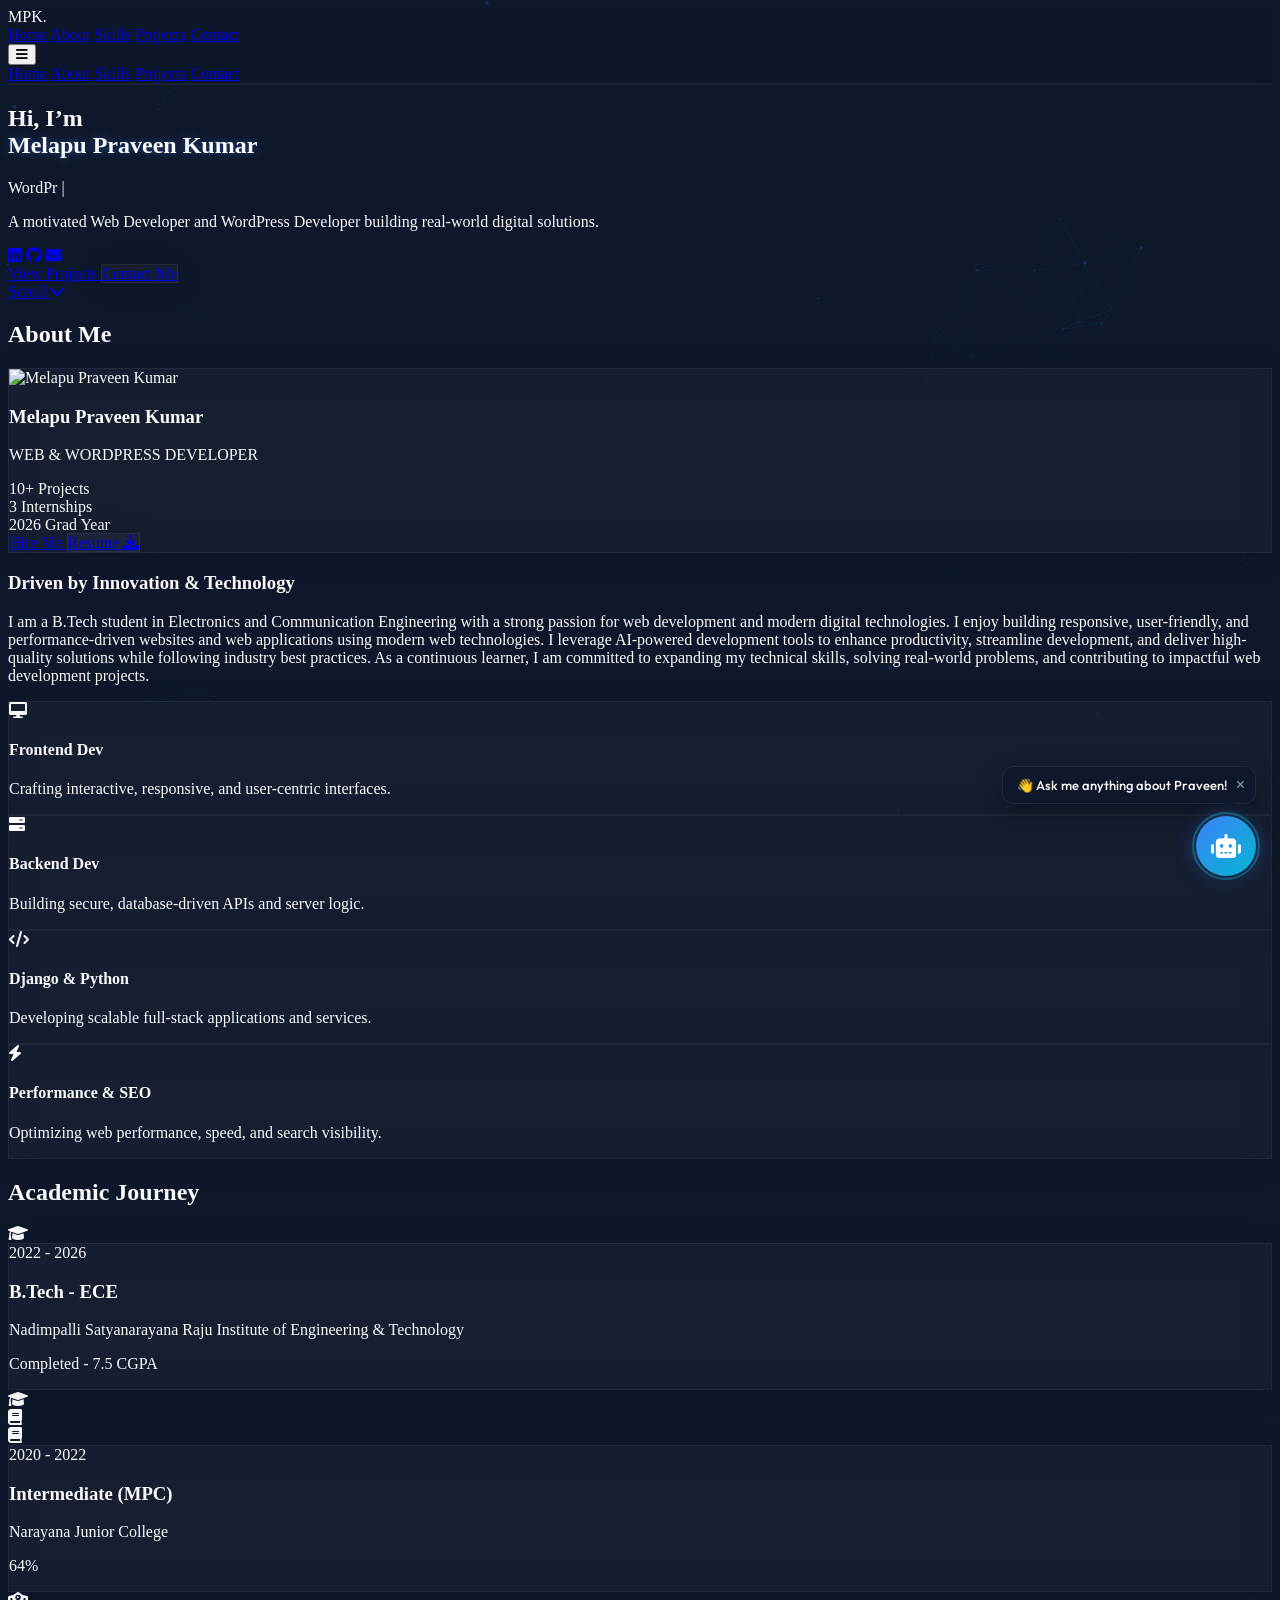
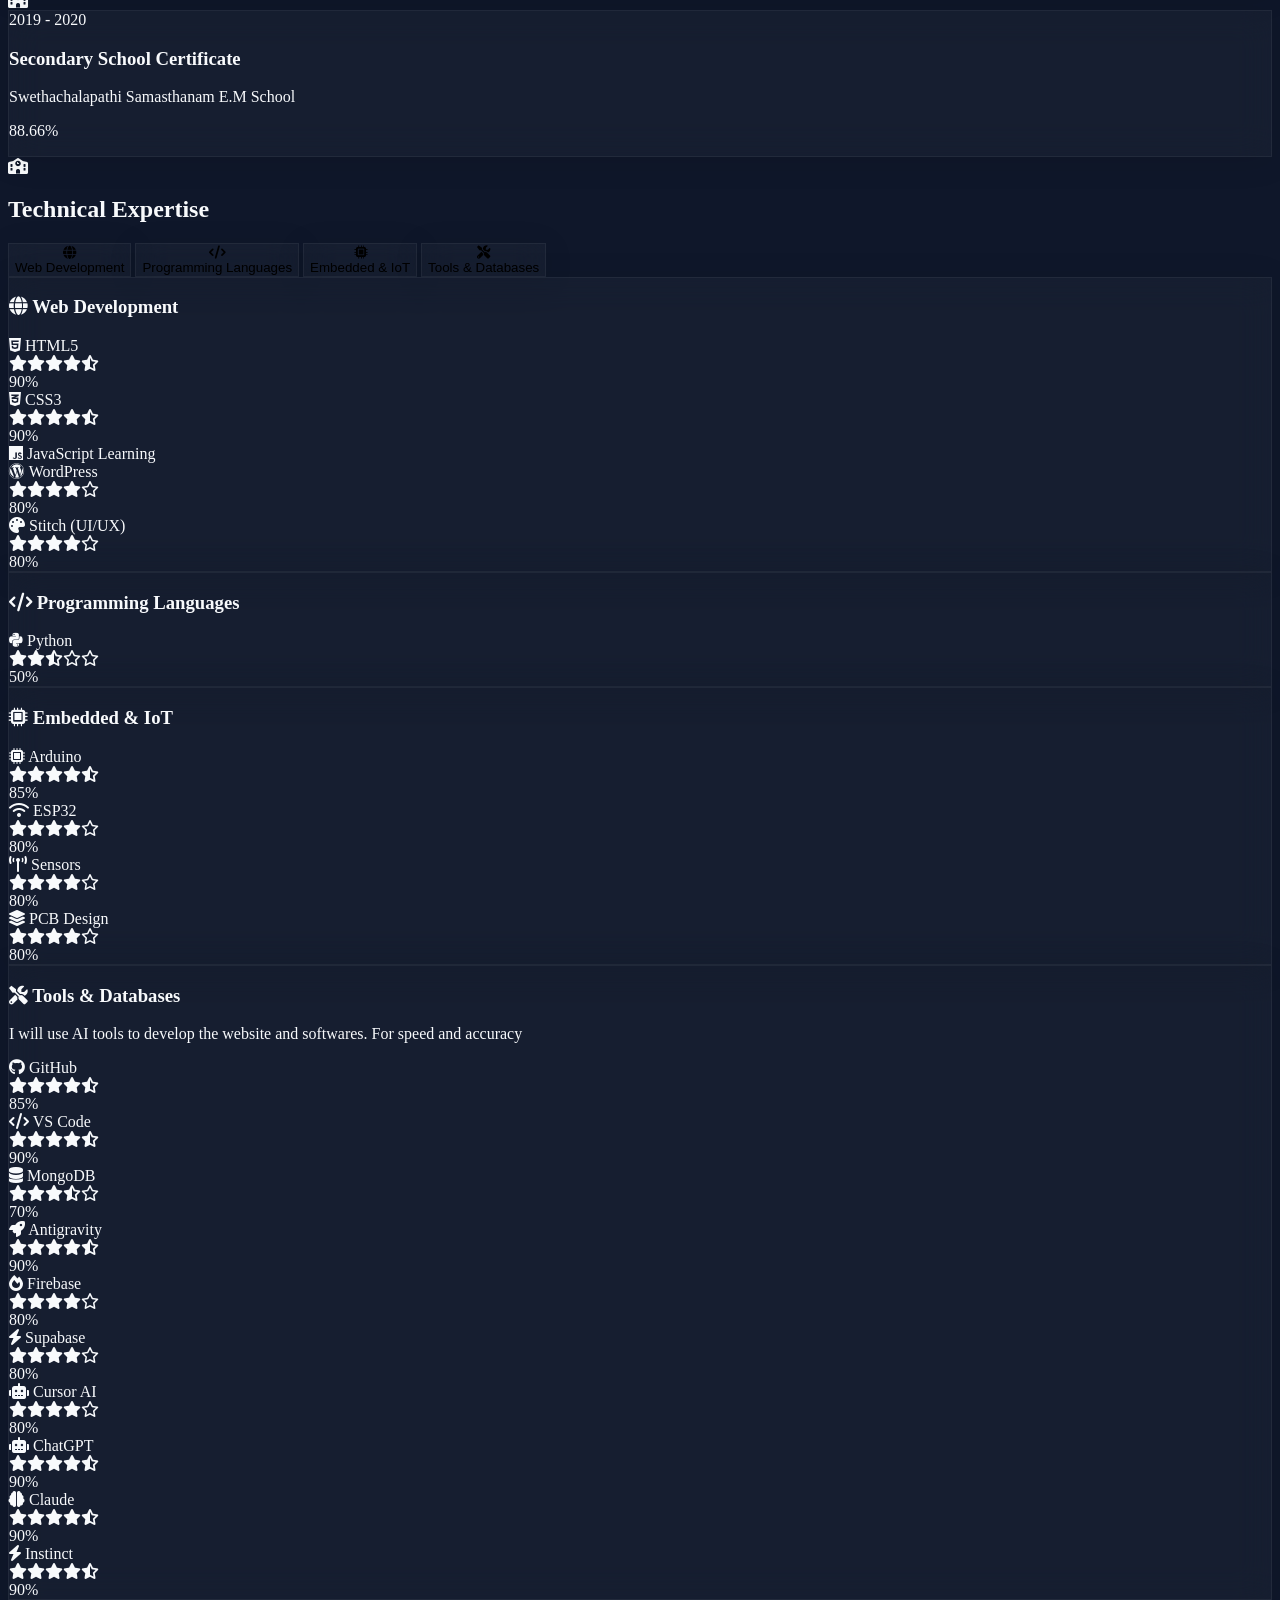
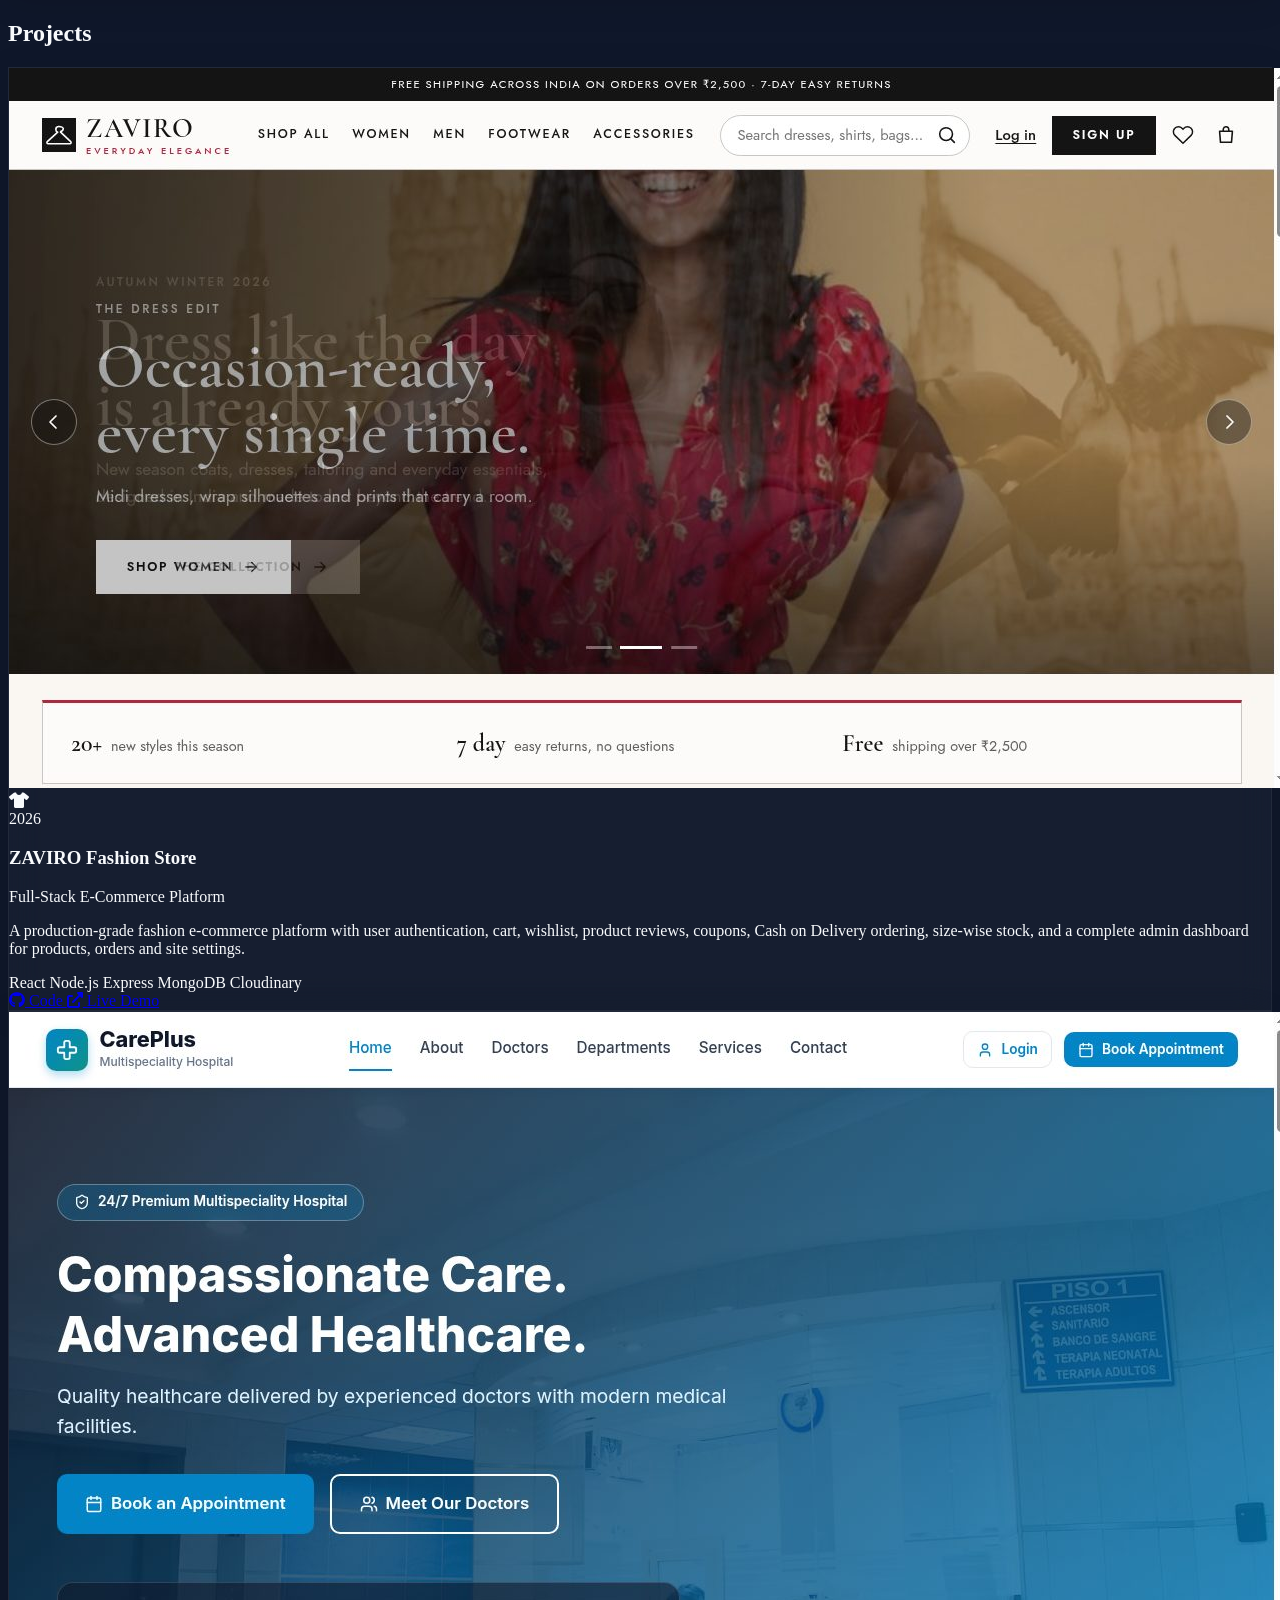
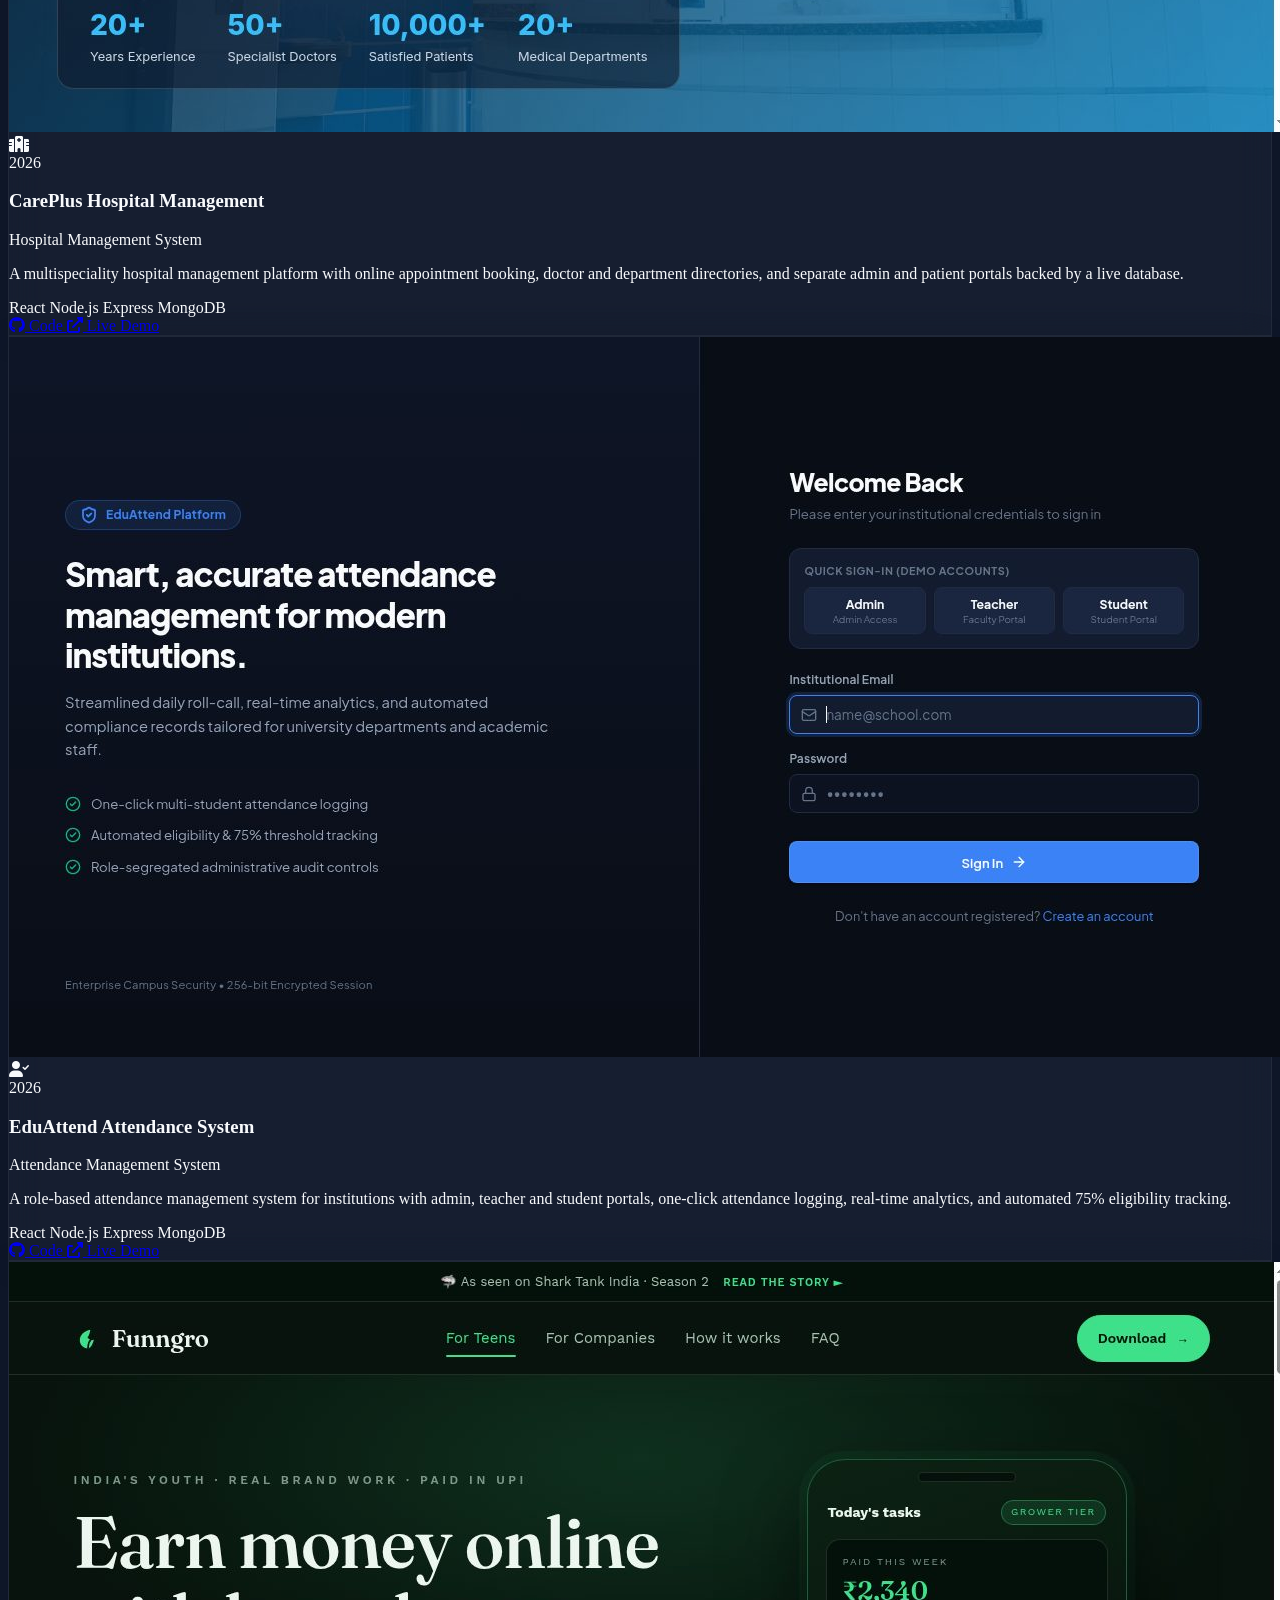
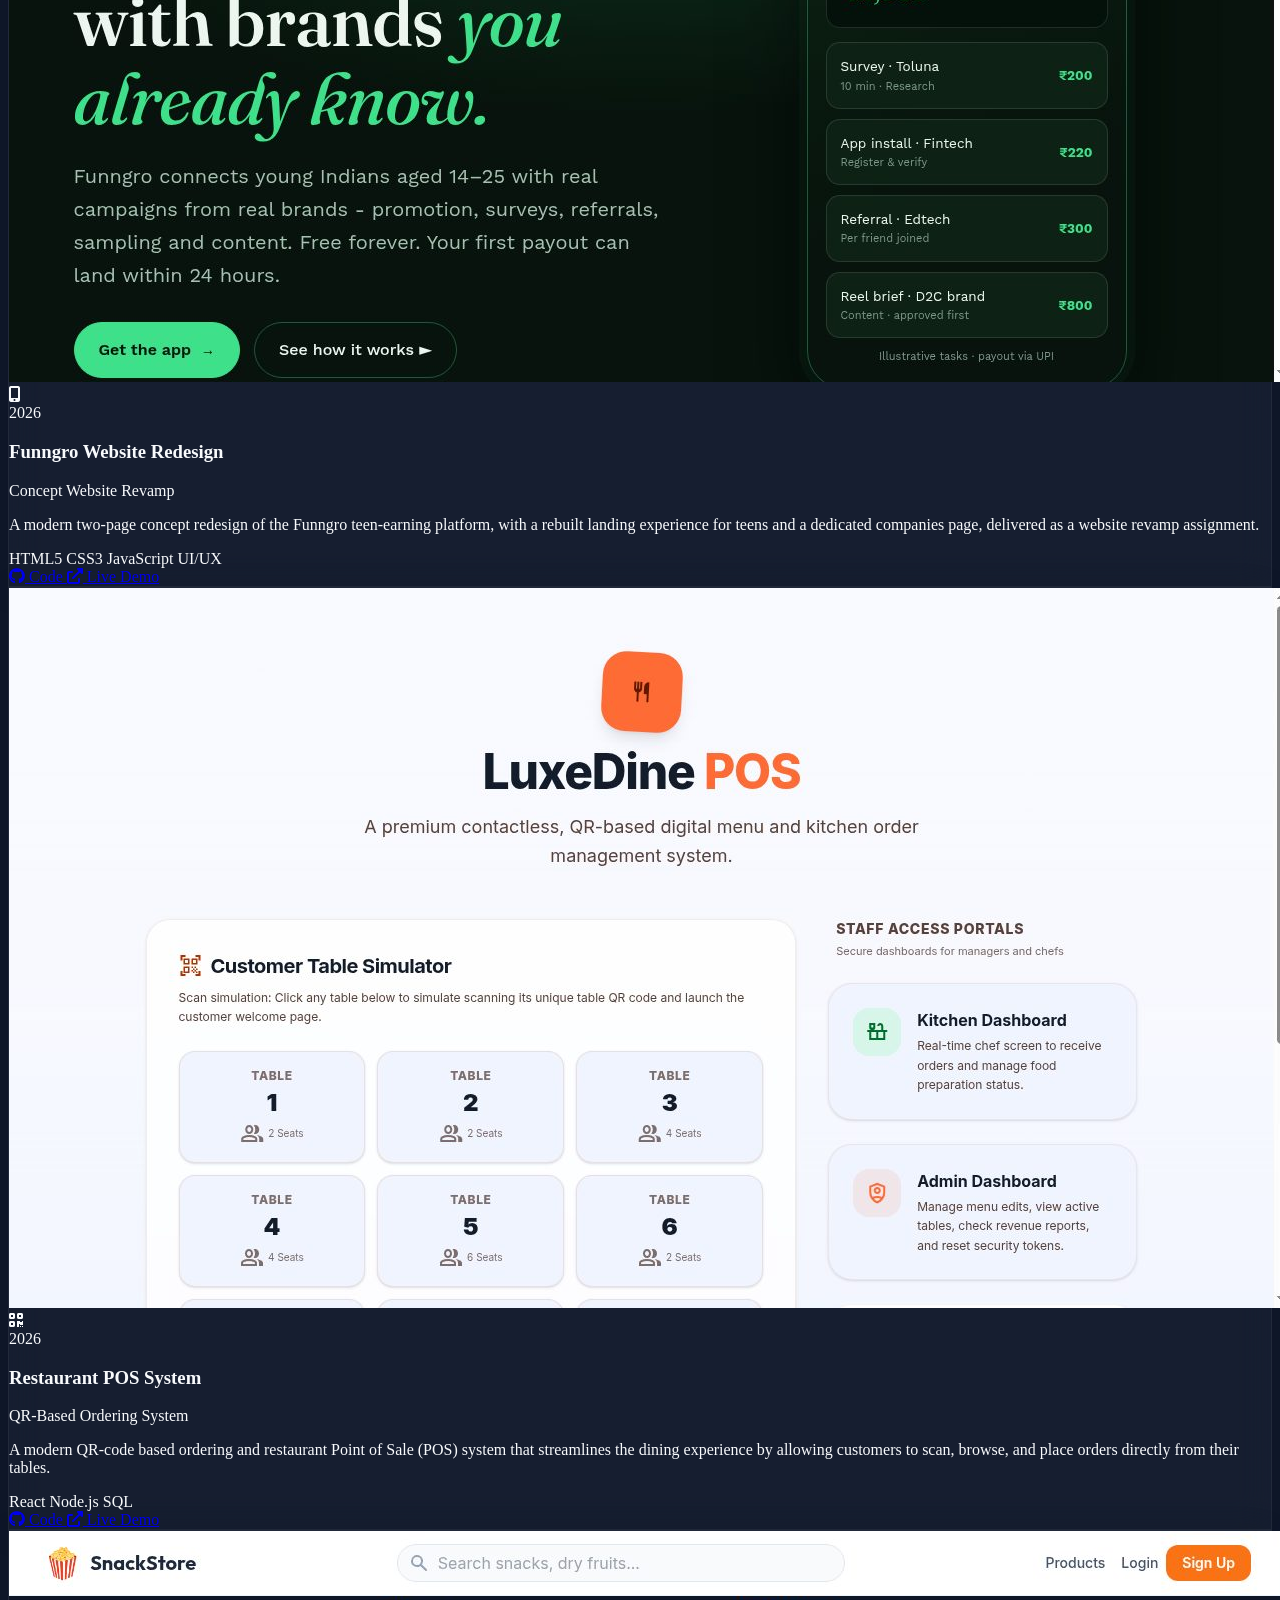
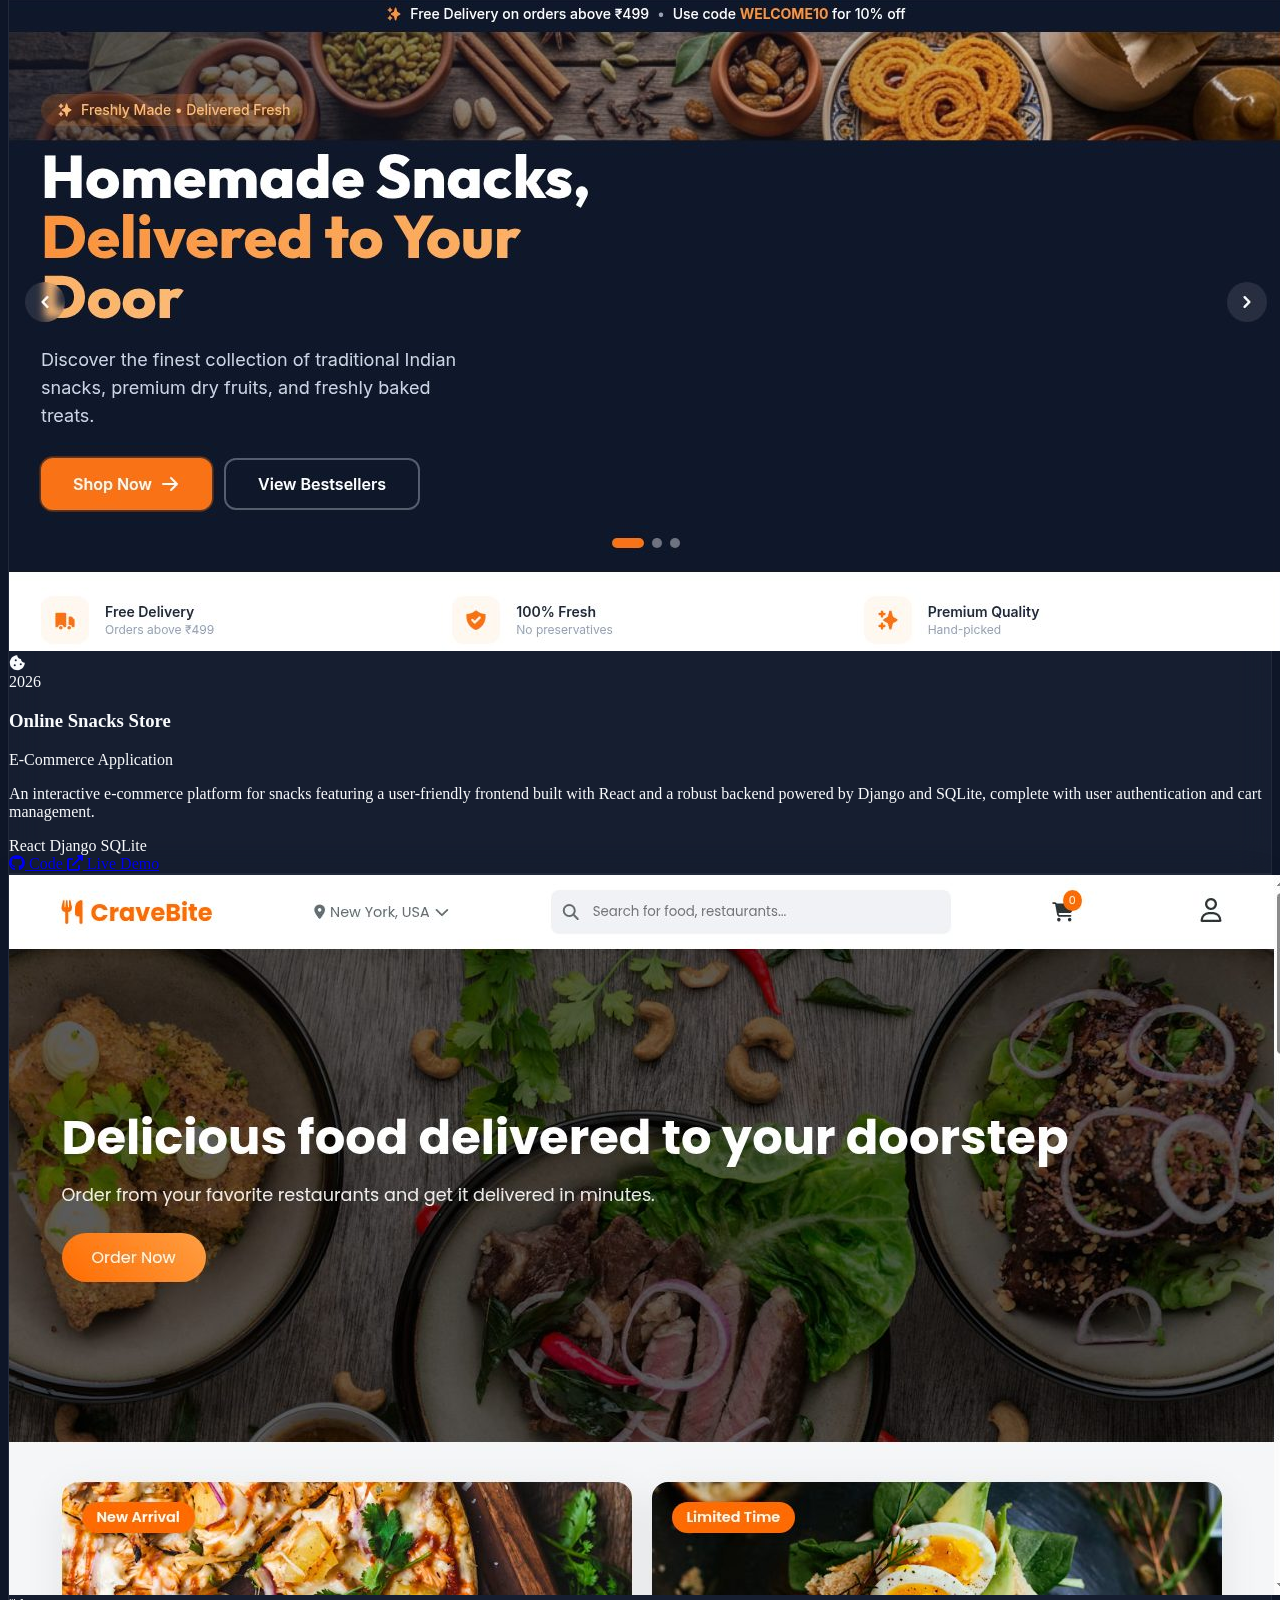
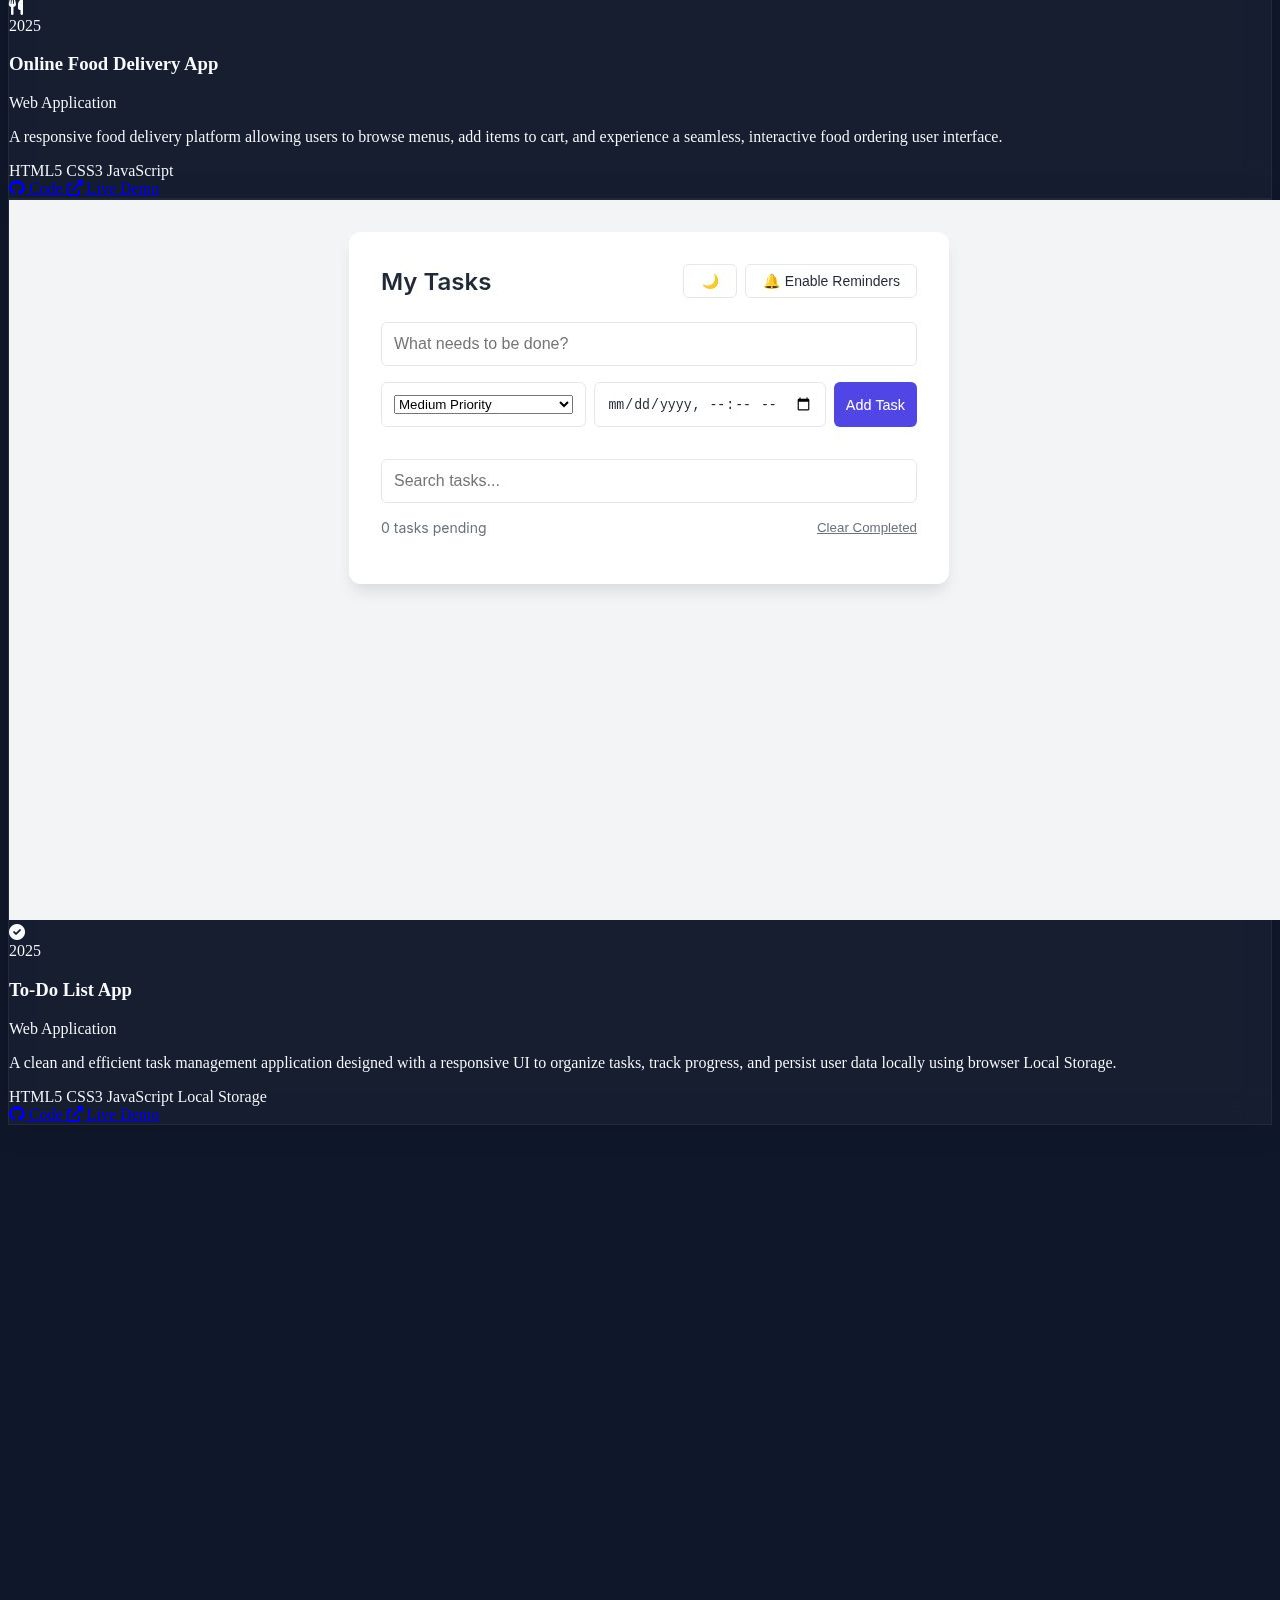
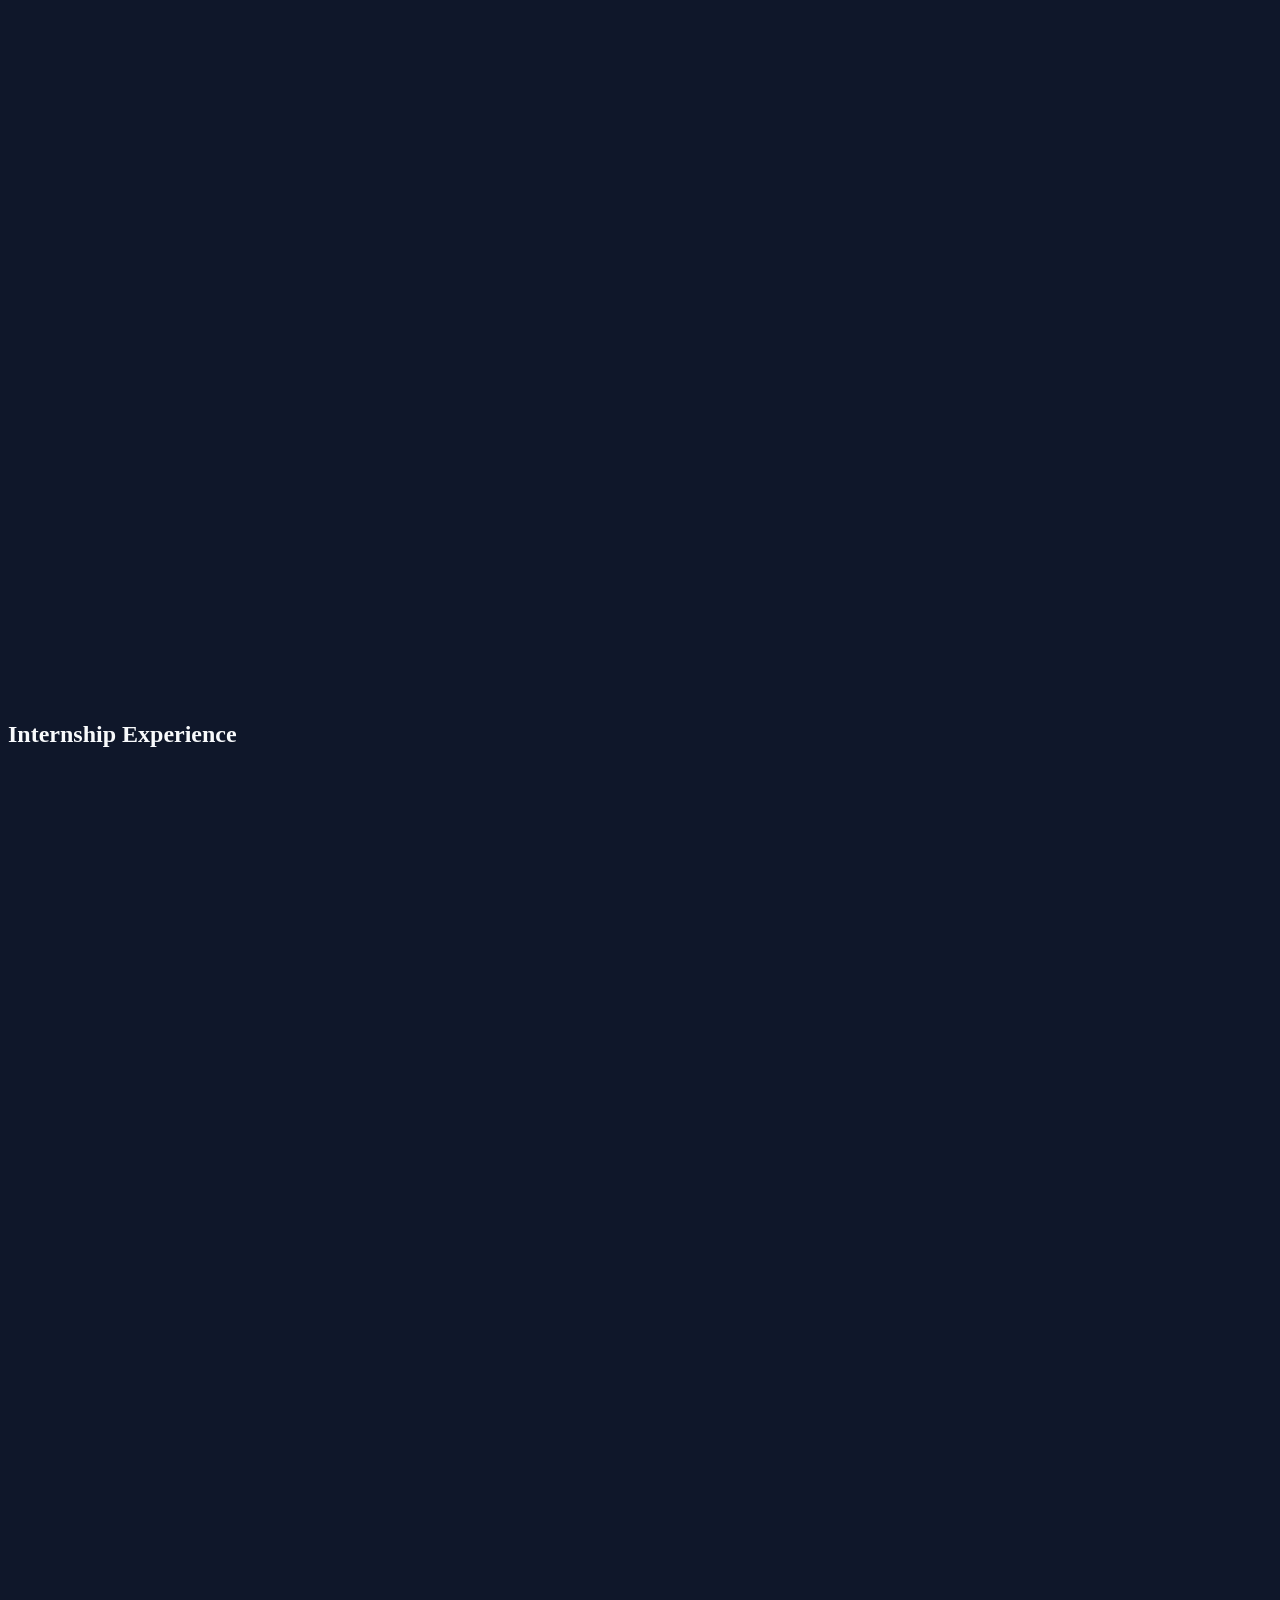
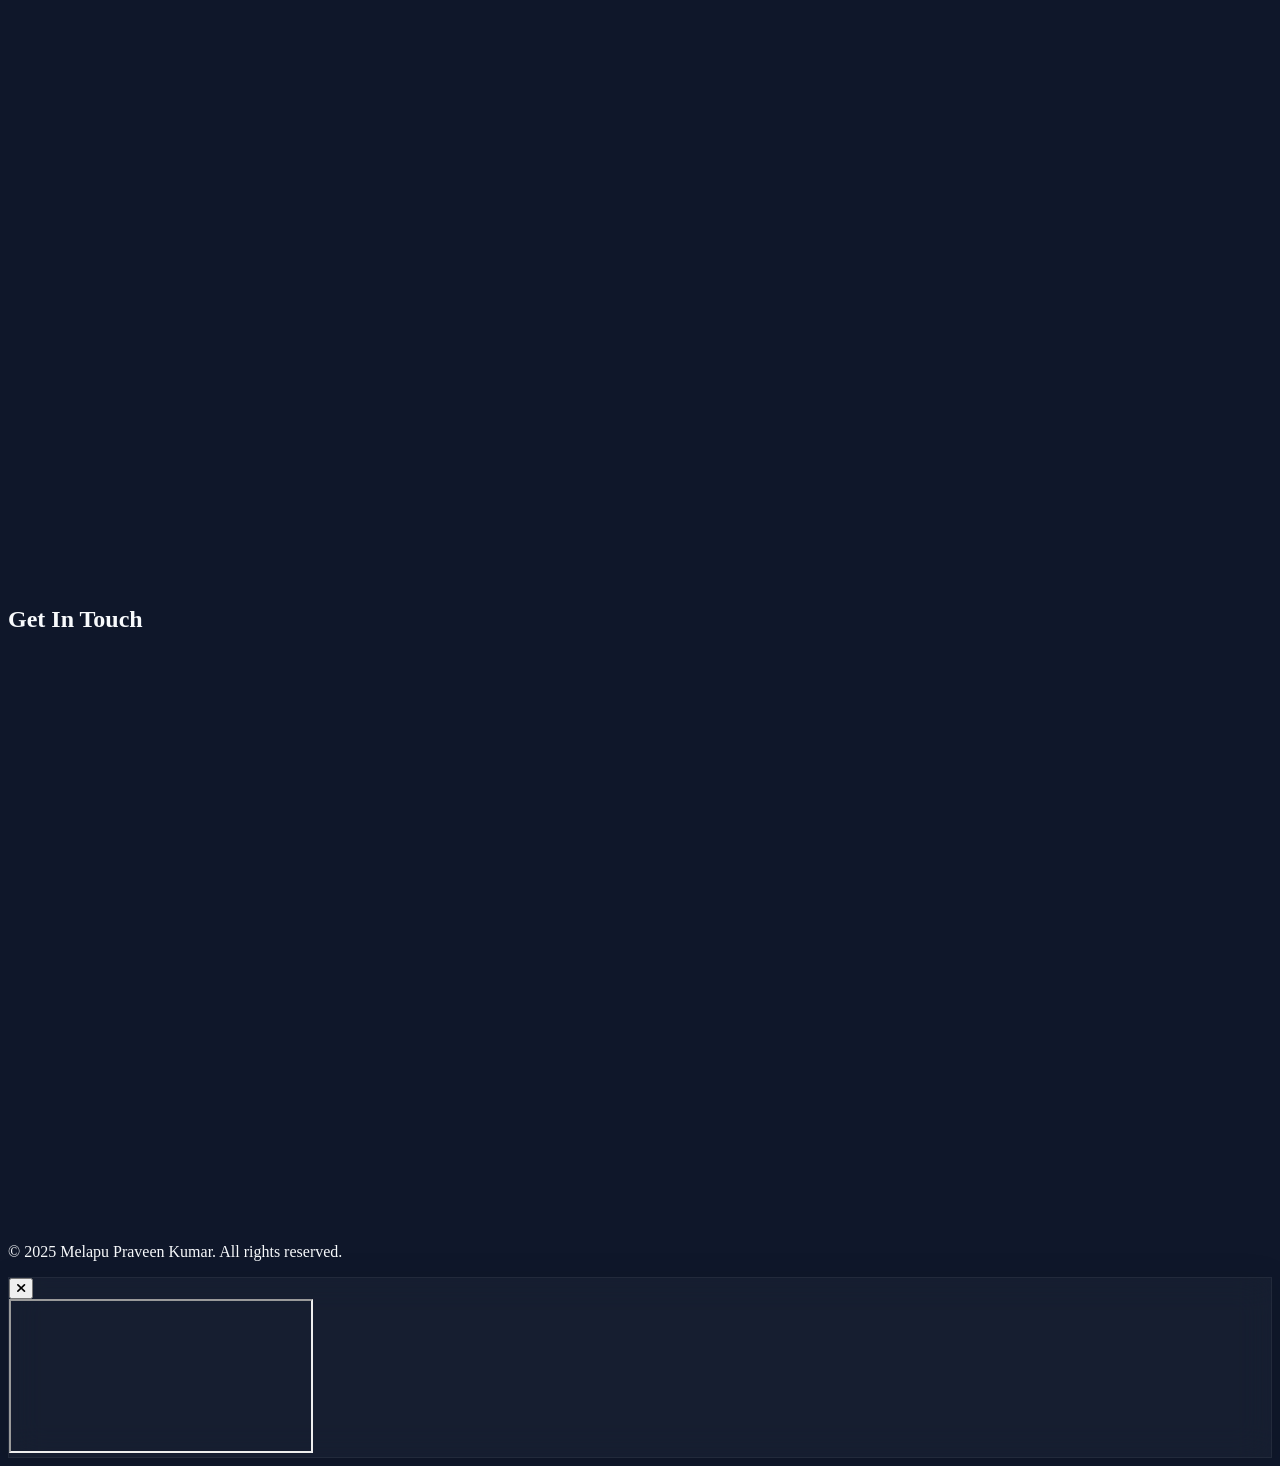
==== commit 2f980d45: "Restore About text; add AI tools description to tools section" ====
--- a/index.html
+++ b/index.html
@@ -386,7 +386,8 @@
                             I am a B.Tech student in Electronics and Communication Engineering with a strong passion for
                             web development and modern digital technologies. I enjoy building responsive, user-friendly,
                             and performance-driven websites and web applications using modern web technologies. I
-                            use AI tools to develop websites and software, for speed and accuracy. As a continuous
+                            leverage AI-powered development tools to enhance productivity, streamline development, and
+                            deliver high-quality solutions while following industry best practices. As a continuous
                             learner, I am committed to expanding my technical skills, solving real-world problems, and
                             contributing to impactful web development projects.
                         </p>
@@ -712,6 +713,7 @@
                         </div>
                         <h3 class="text-2xl font-bold mb-6 text-yellow-400 flex items-center gap-3"><i
                                 class="fas fa-tools"></i> Tools & Databases</h3>
+                        <p class="text-gray-400 mb-6">I will use AI tools to develop the website and softwares. For speed and accuracy</p>
                         <div class="grid grid-cols-2 sm:grid-cols-3 gap-4">
                             <div
                                 class="p-4 bg-white/5 rounded-xl border border-white/5 flex flex-col items-center justify-center gap-2 hover:border-yellow-500/50 transition-all hover:-translate-y-1">
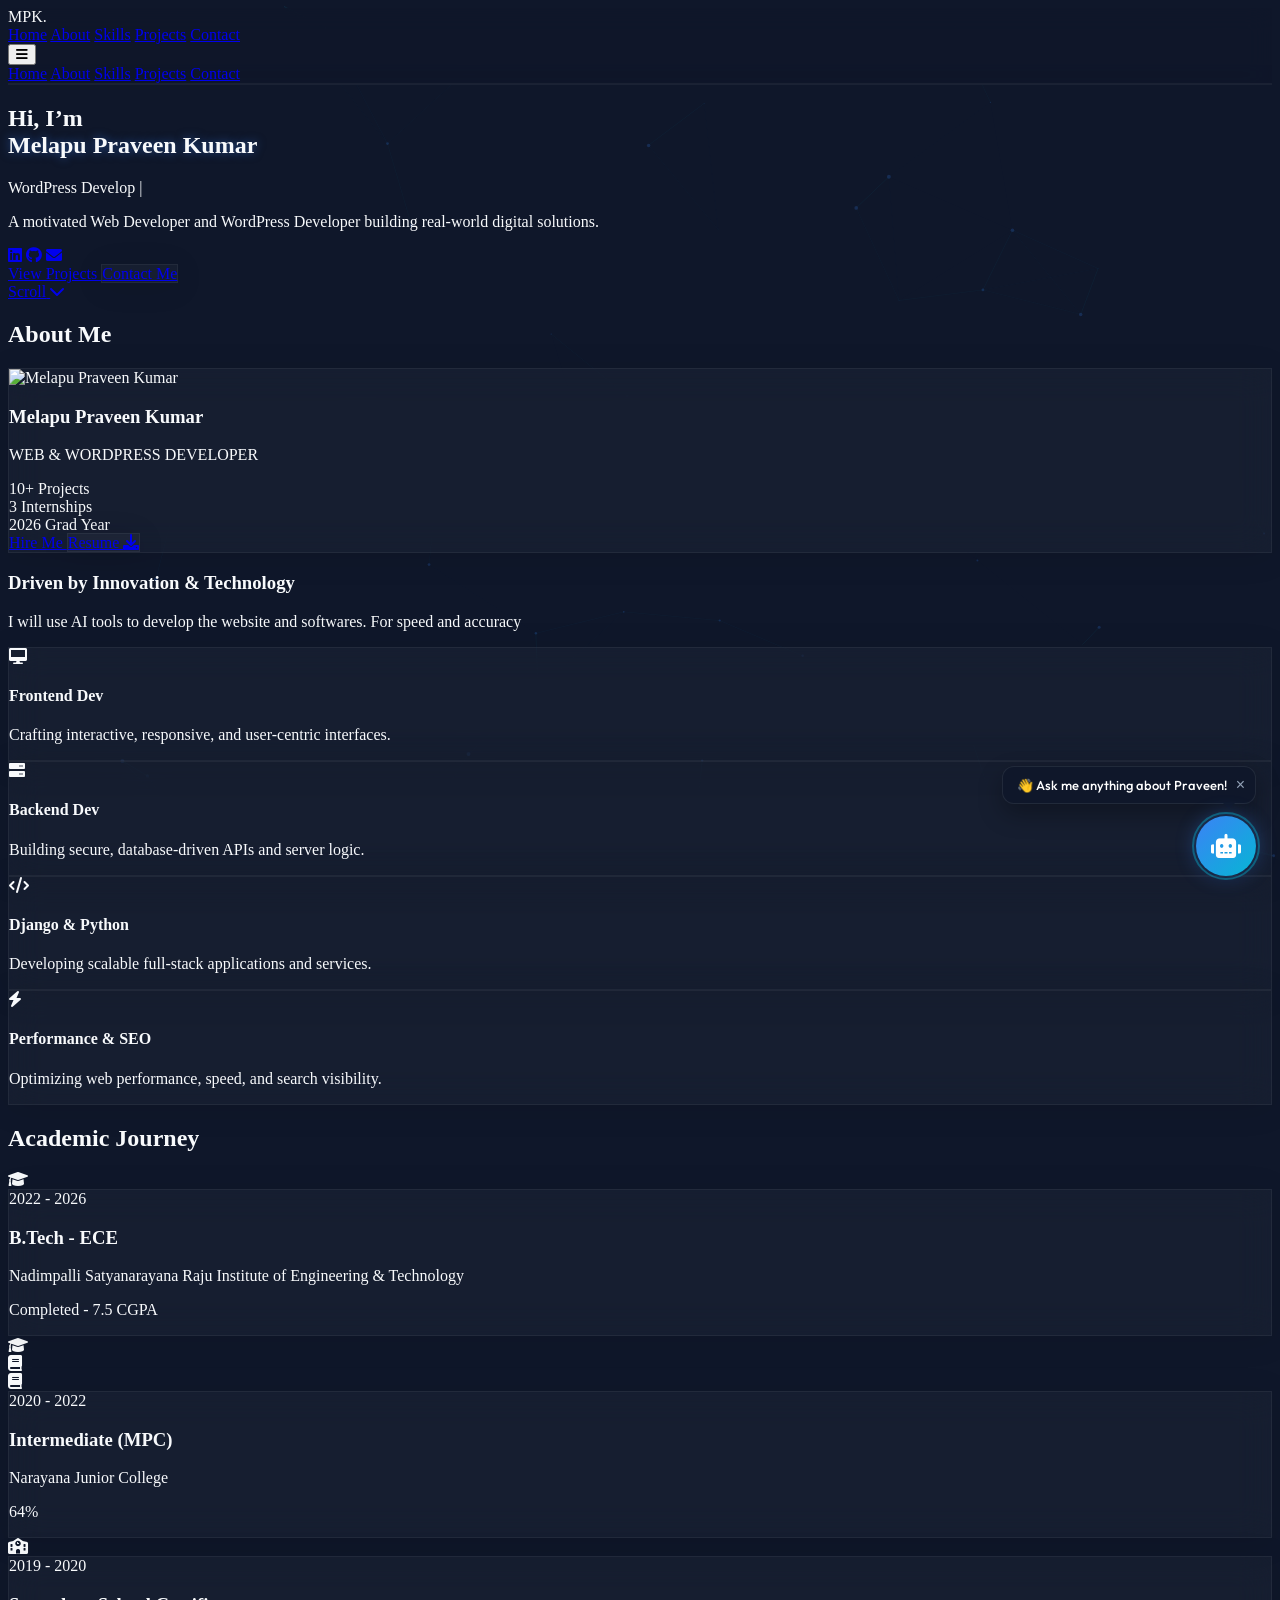
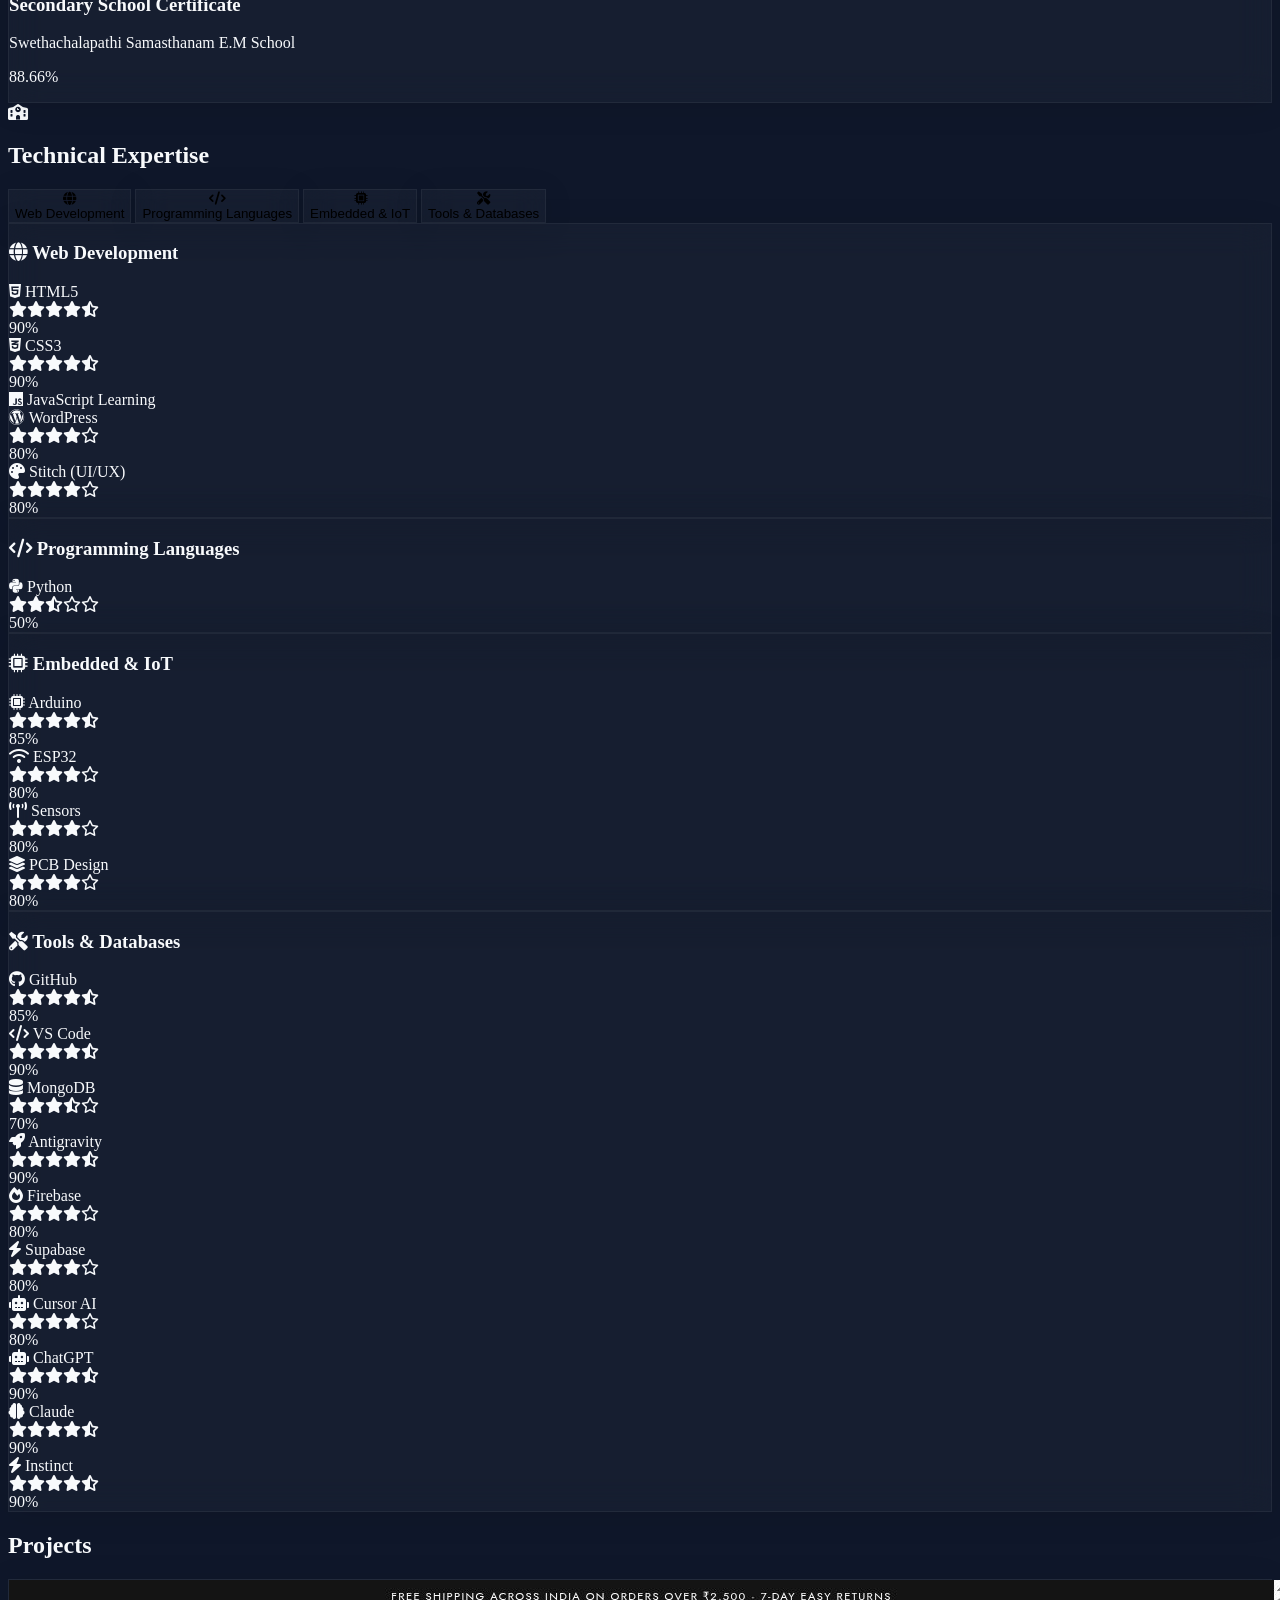
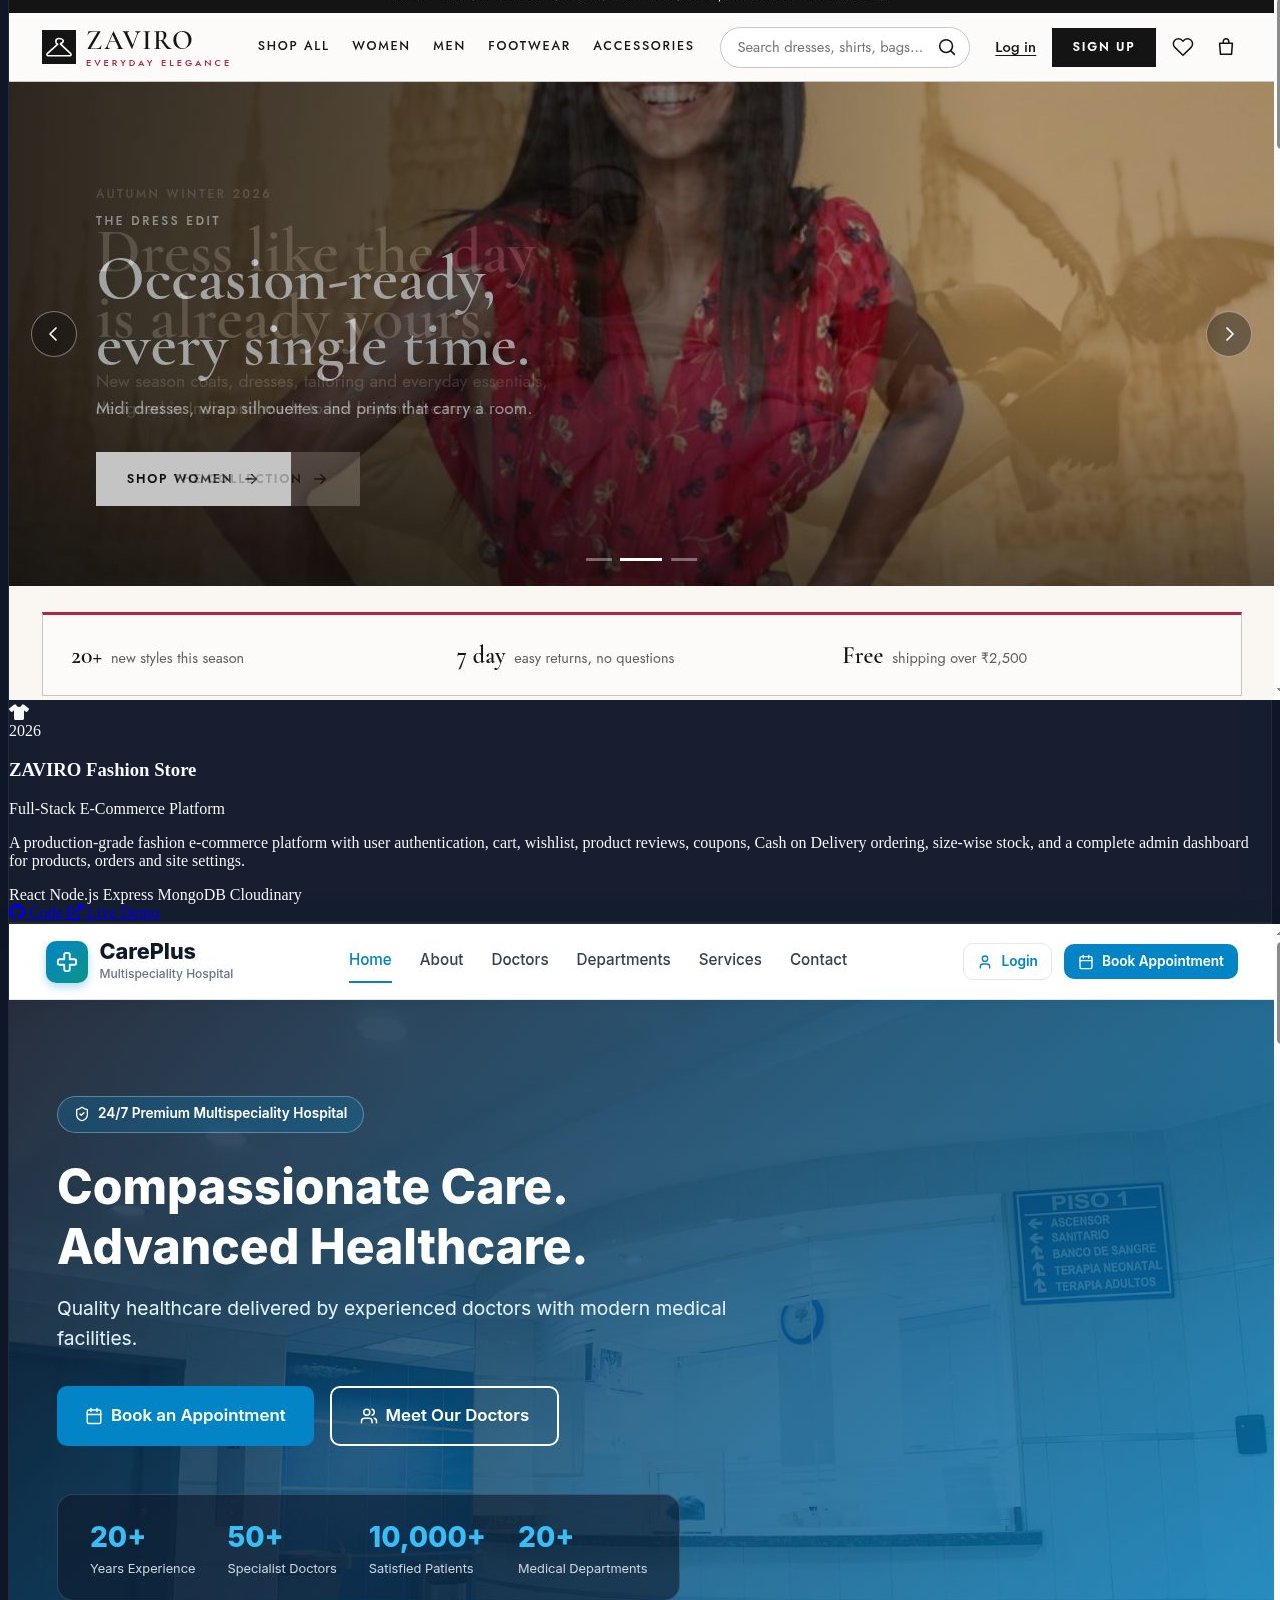
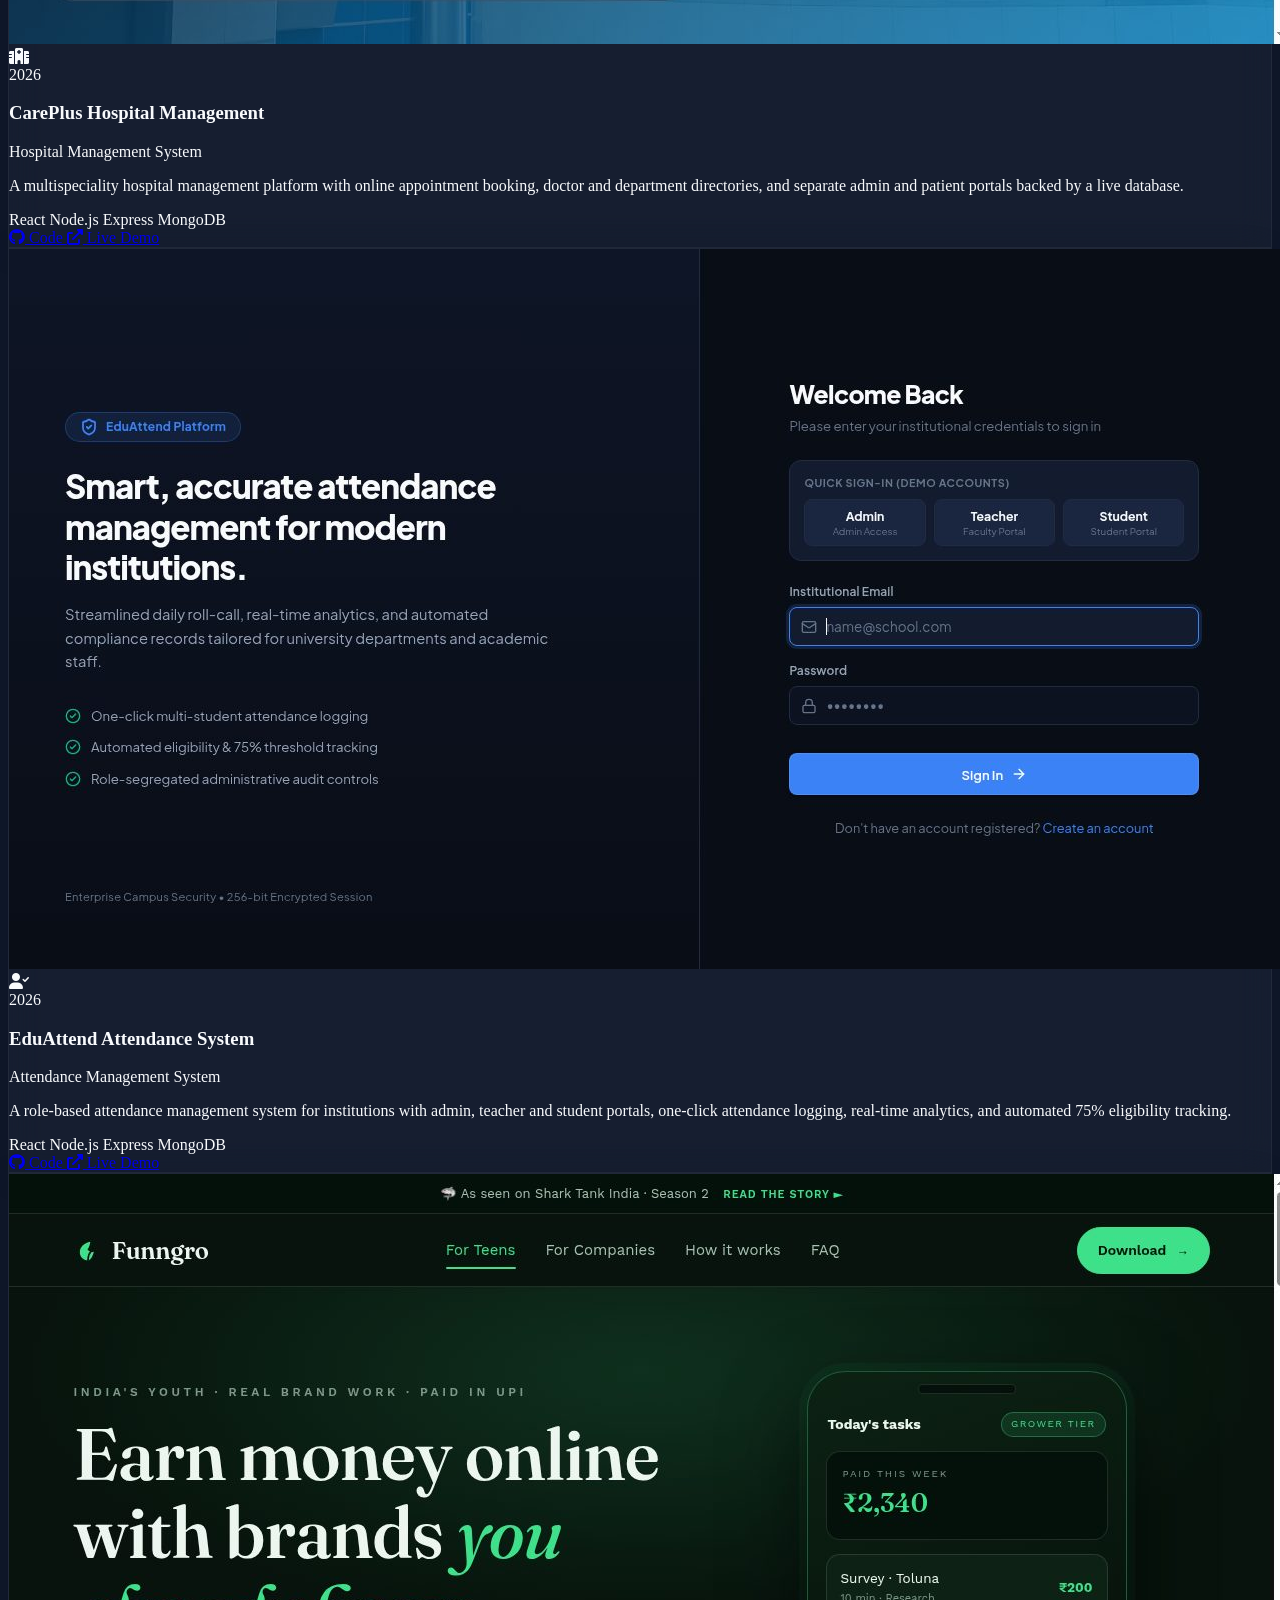
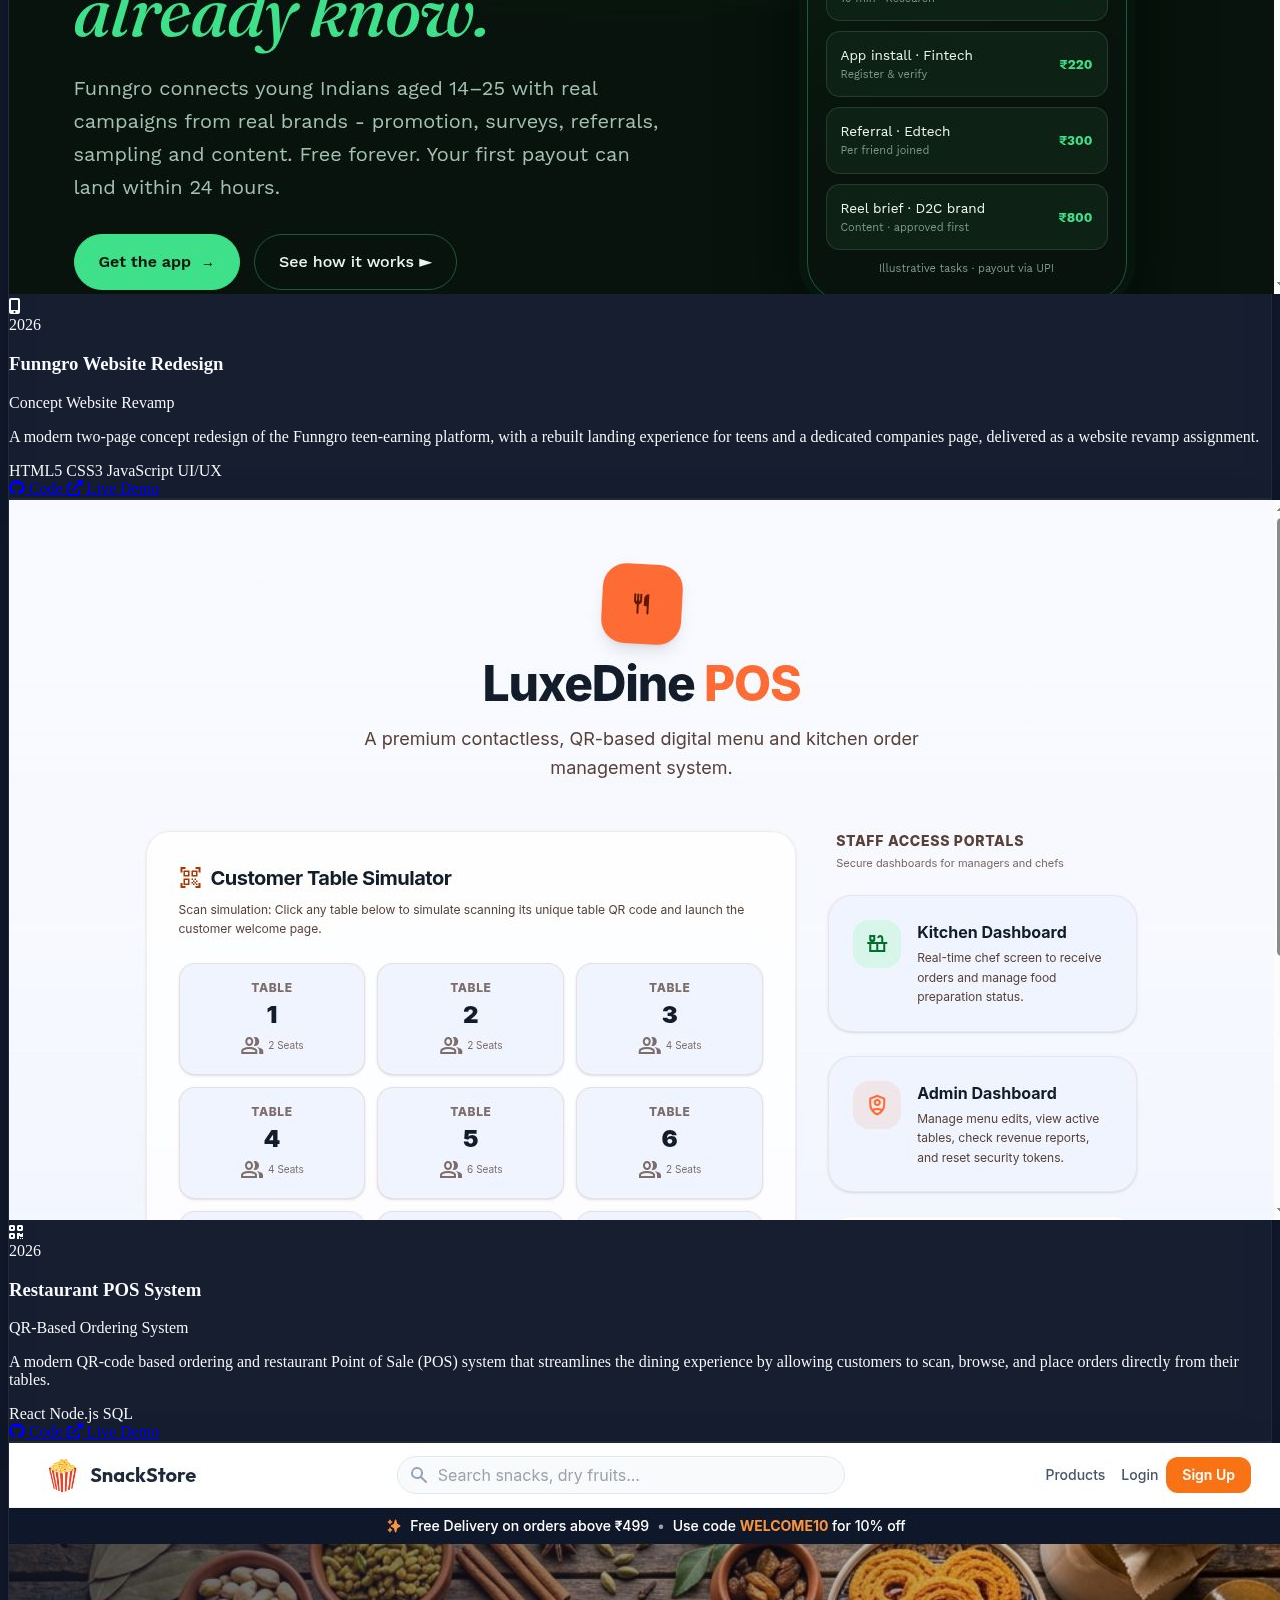
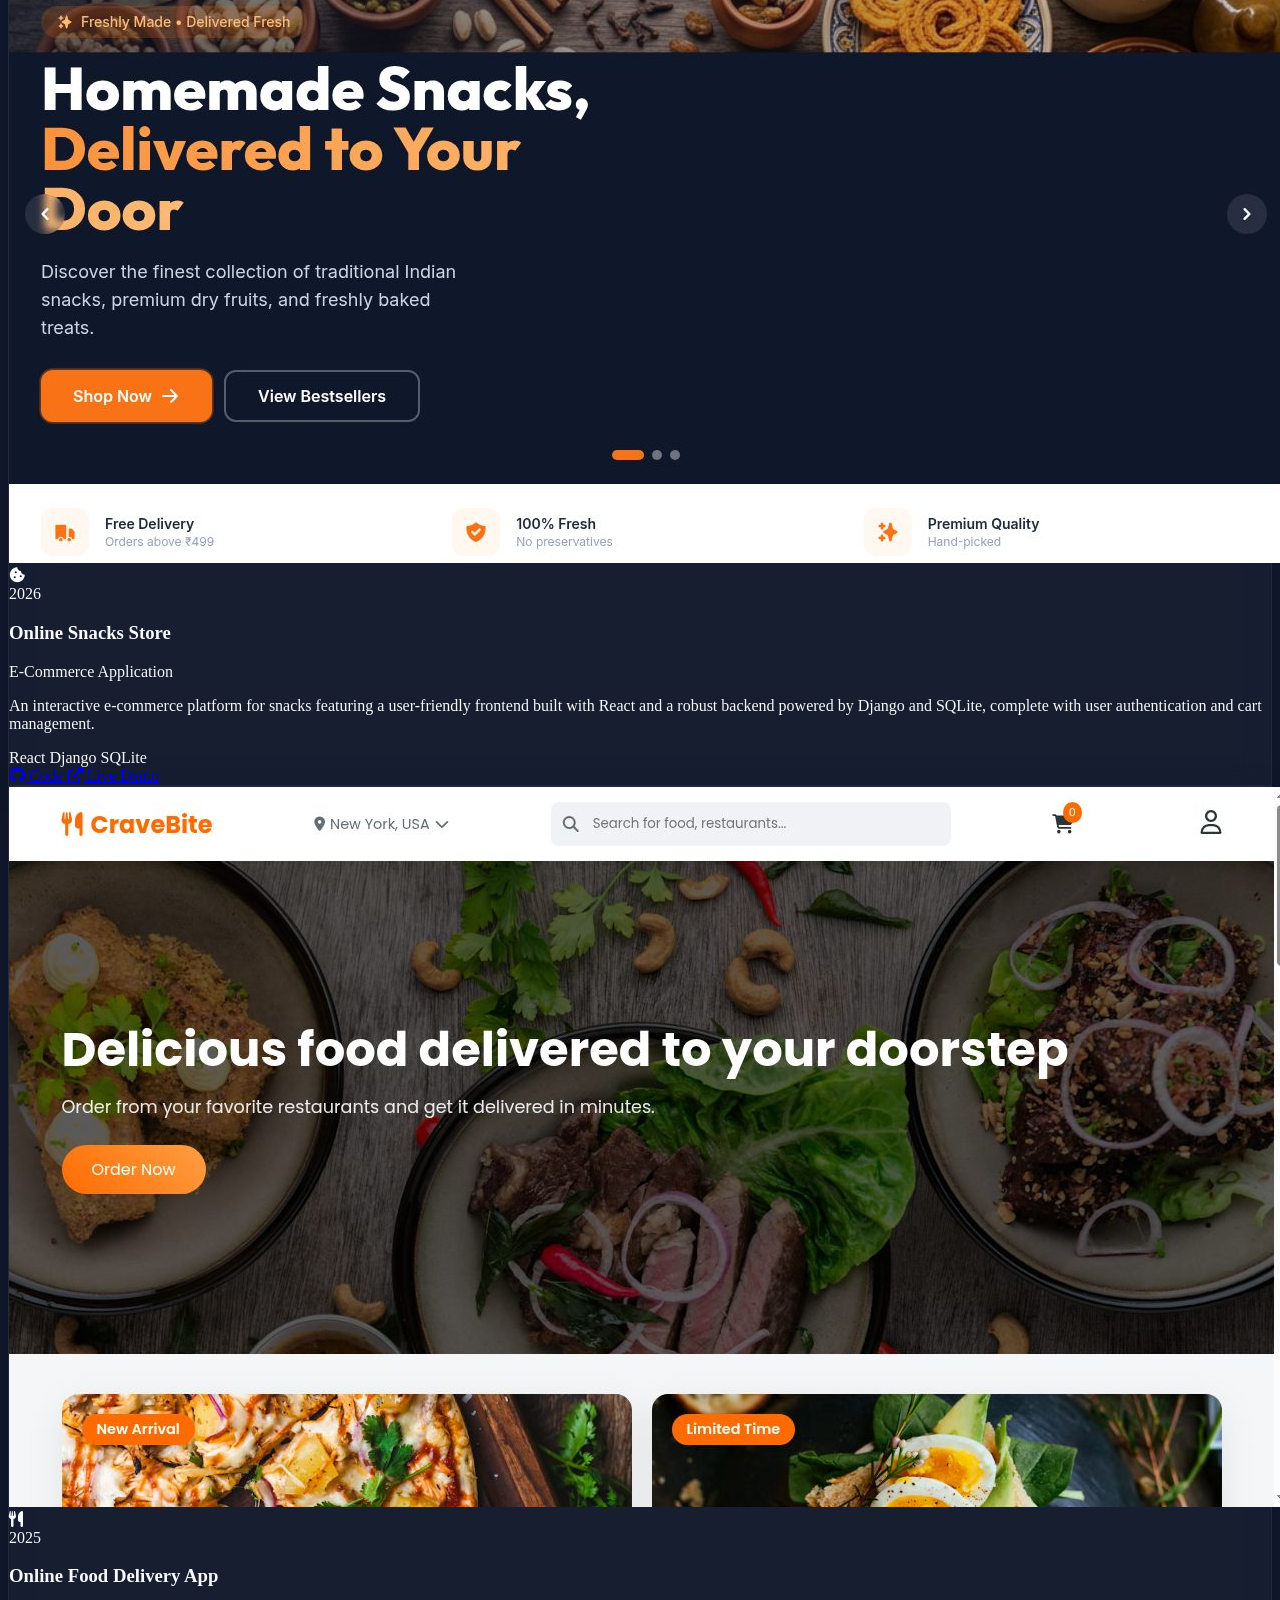
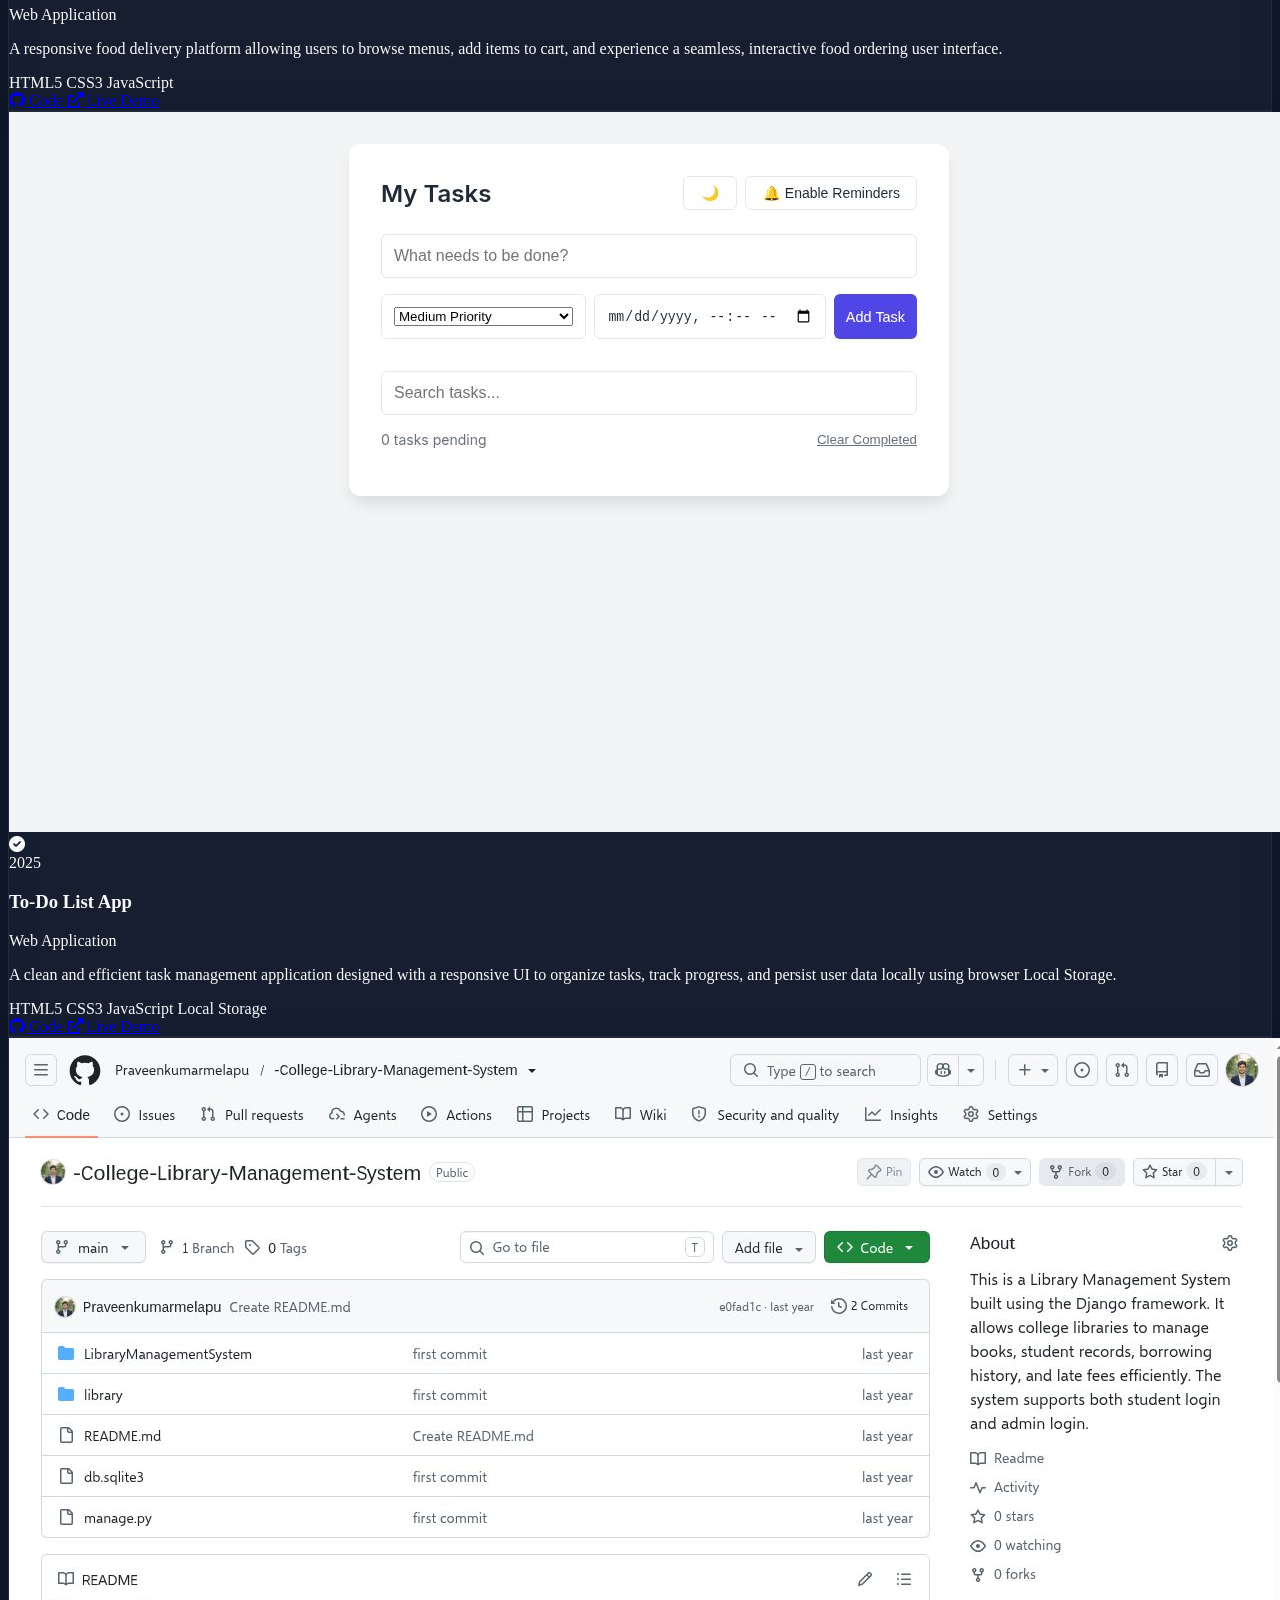
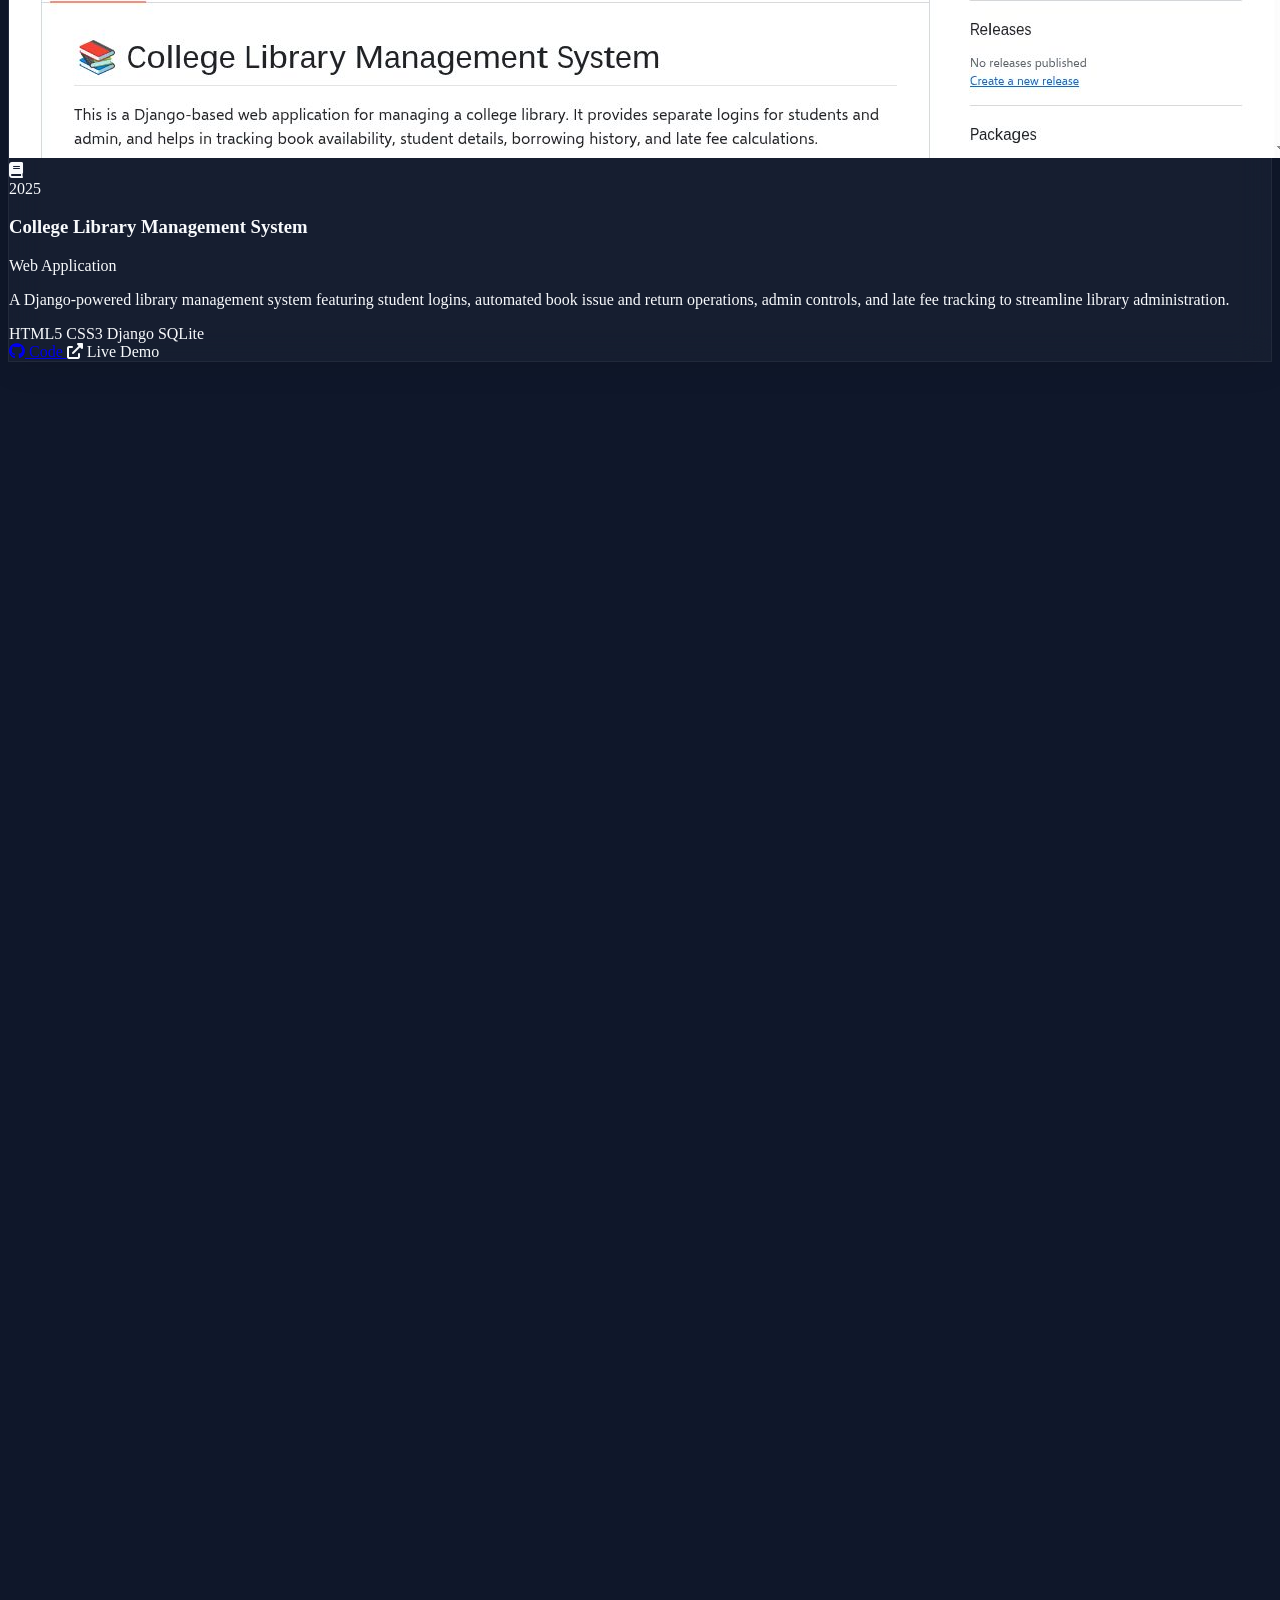
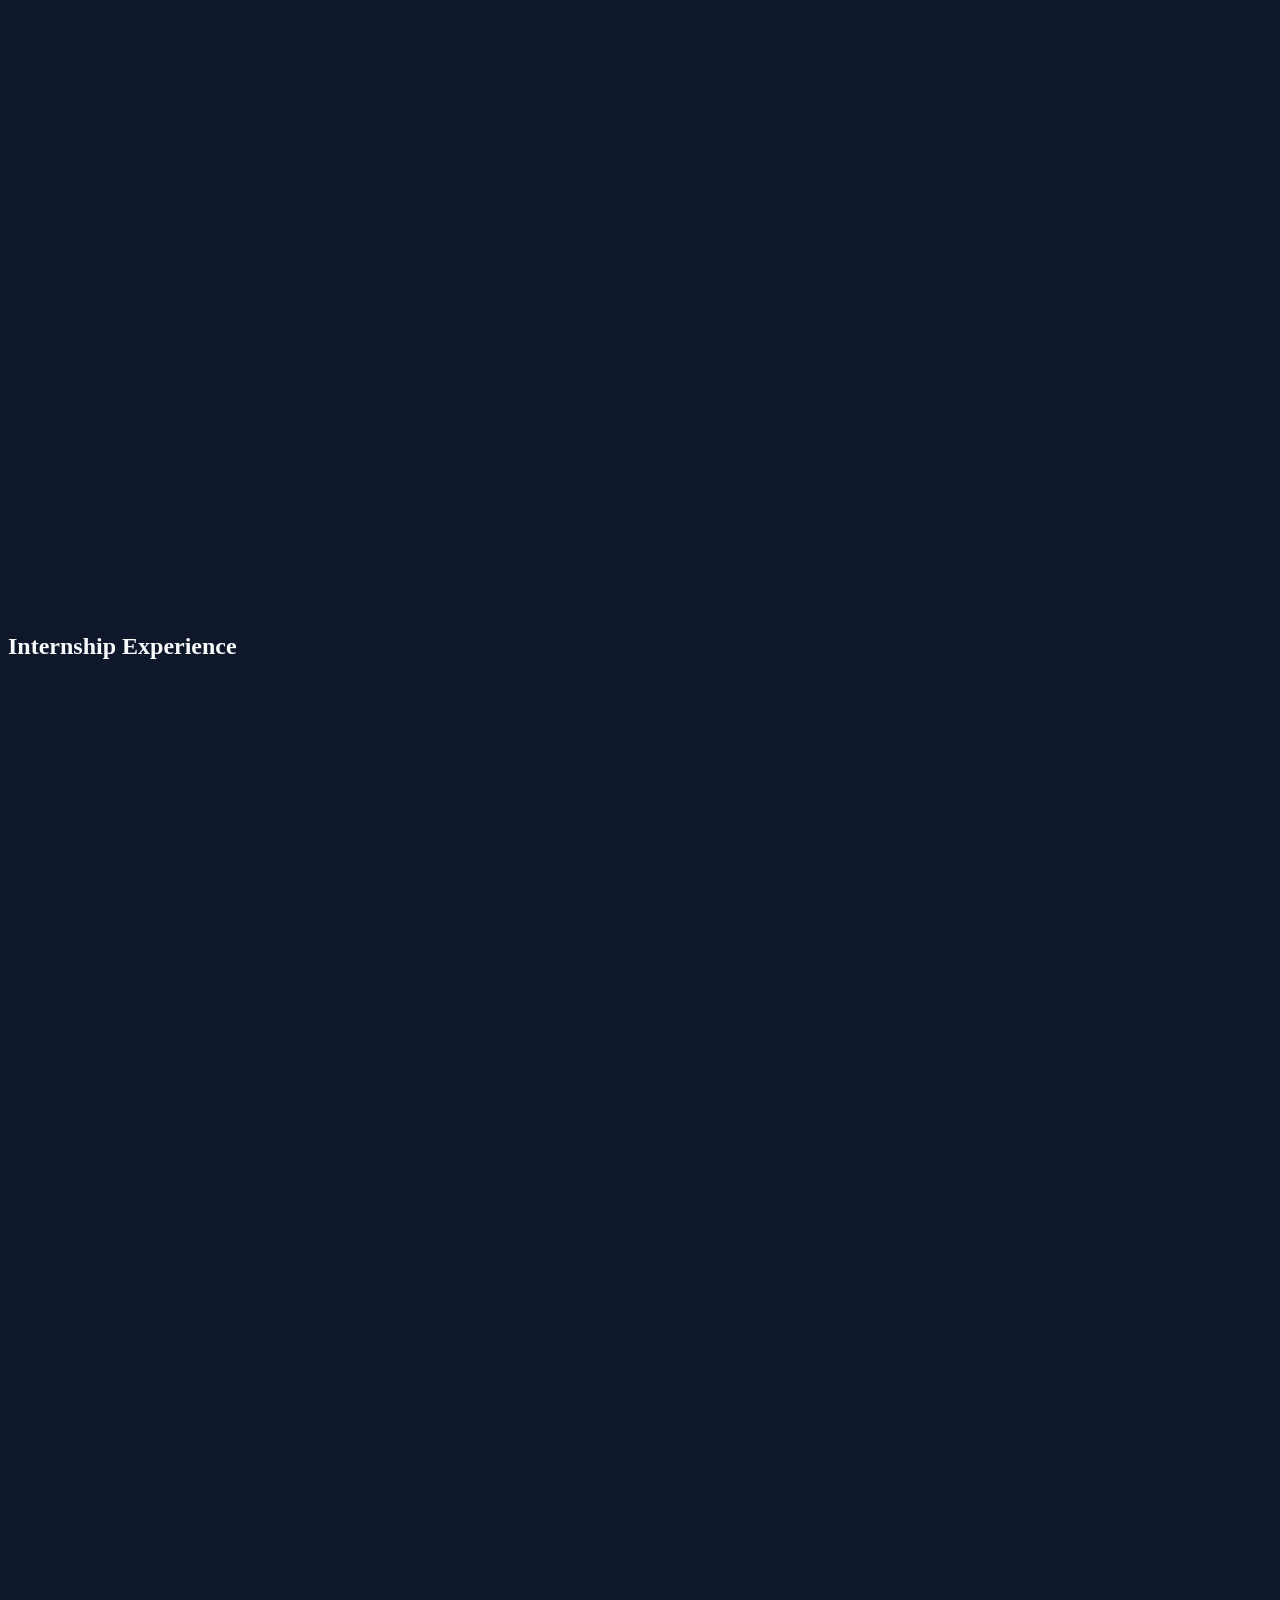
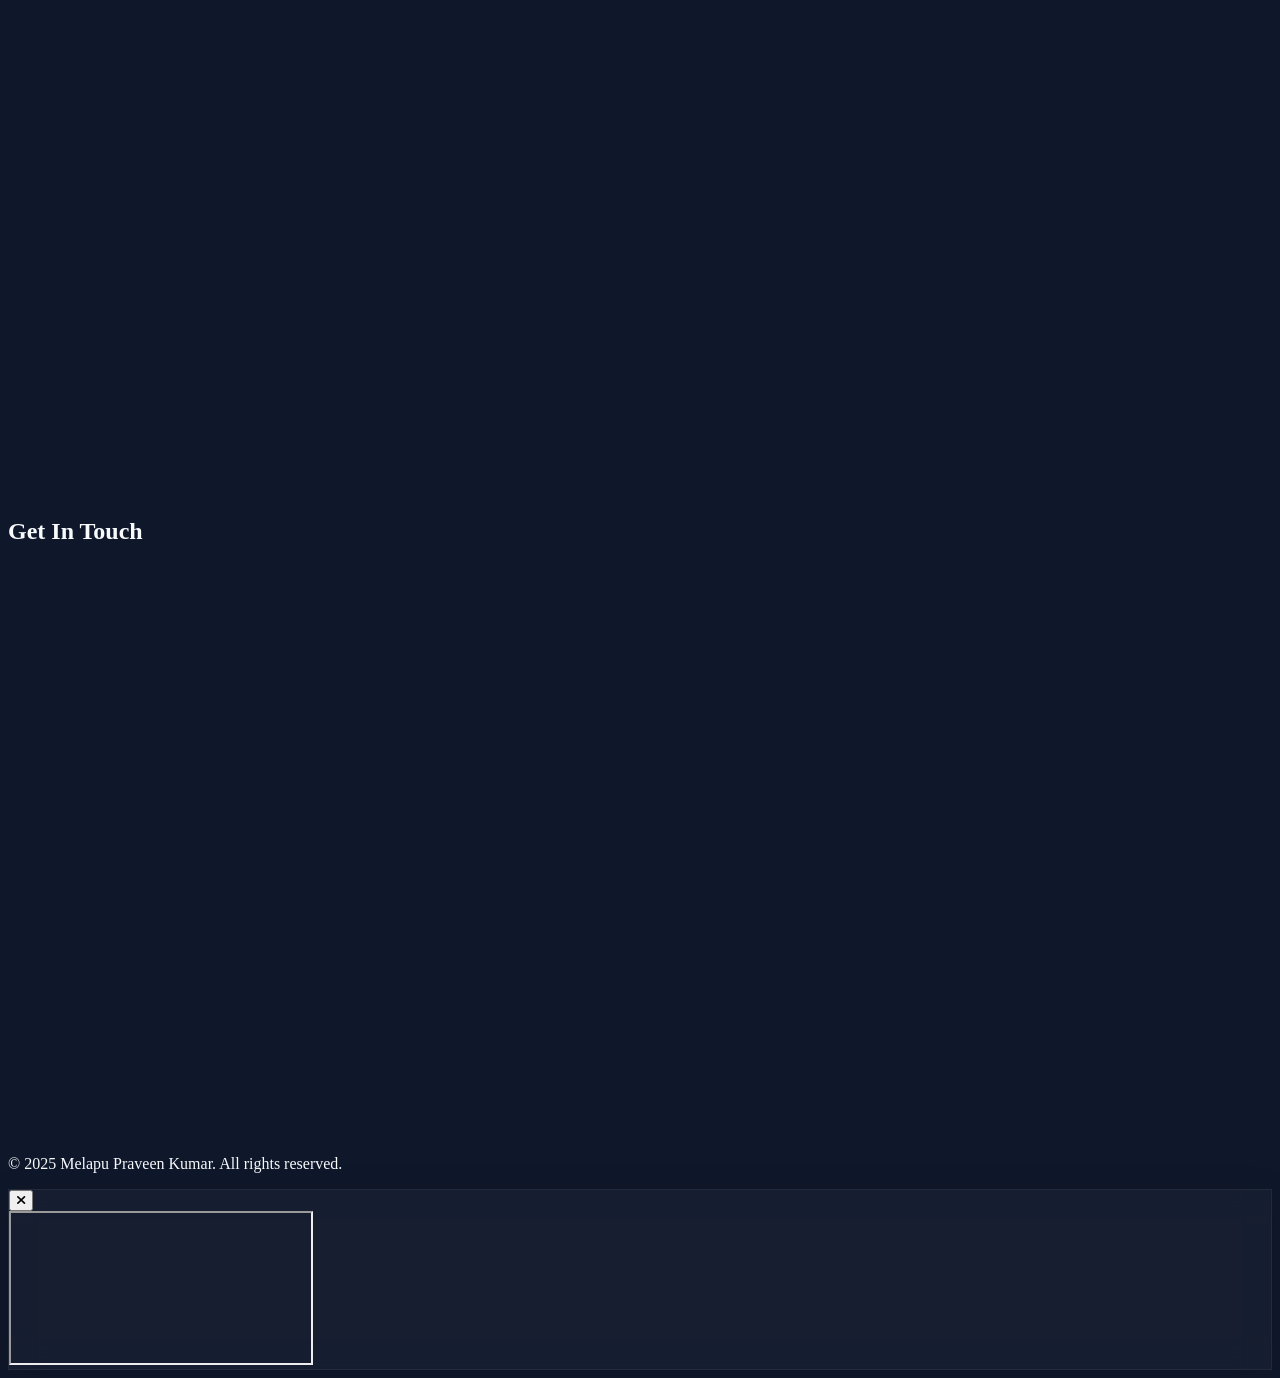
==== commit 391f05cf: "About Me description: user's AI tools sentence" ====
--- a/index.html
+++ b/index.html
@@ -383,13 +383,7 @@
                                 class="text-neonBlue">Innovation</span> & <span class="text-neonCyan">Technology</span>
                         </h3>
                         <p class="text-gray-400 leading-relaxed text-lg mb-6">
-                            I am a B.Tech student in Electronics and Communication Engineering with a strong passion for
-                            web development and modern digital technologies. I enjoy building responsive, user-friendly,
-                            and performance-driven websites and web applications using modern web technologies. I
-                            leverage AI-powered development tools to enhance productivity, streamline development, and
-                            deliver high-quality solutions while following industry best practices. As a continuous
-                            learner, I am committed to expanding my technical skills, solving real-world problems, and
-                            contributing to impactful web development projects.
+                            I will use AI tools to develop the website and softwares. For speed and accuracy
                         </p>
                     </div>
 
@@ -713,7 +707,6 @@
                         </div>
                         <h3 class="text-2xl font-bold mb-6 text-yellow-400 flex items-center gap-3"><i
                                 class="fas fa-tools"></i> Tools & Databases</h3>
-                        <p class="text-gray-400 mb-6">I will use AI tools to develop the website and softwares. For speed and accuracy</p>
                         <div class="grid grid-cols-2 sm:grid-cols-3 gap-4">
                             <div
                                 class="p-4 bg-white/5 rounded-xl border border-white/5 flex flex-col items-center justify-center gap-2 hover:border-yellow-500/50 transition-all hover:-translate-y-1">
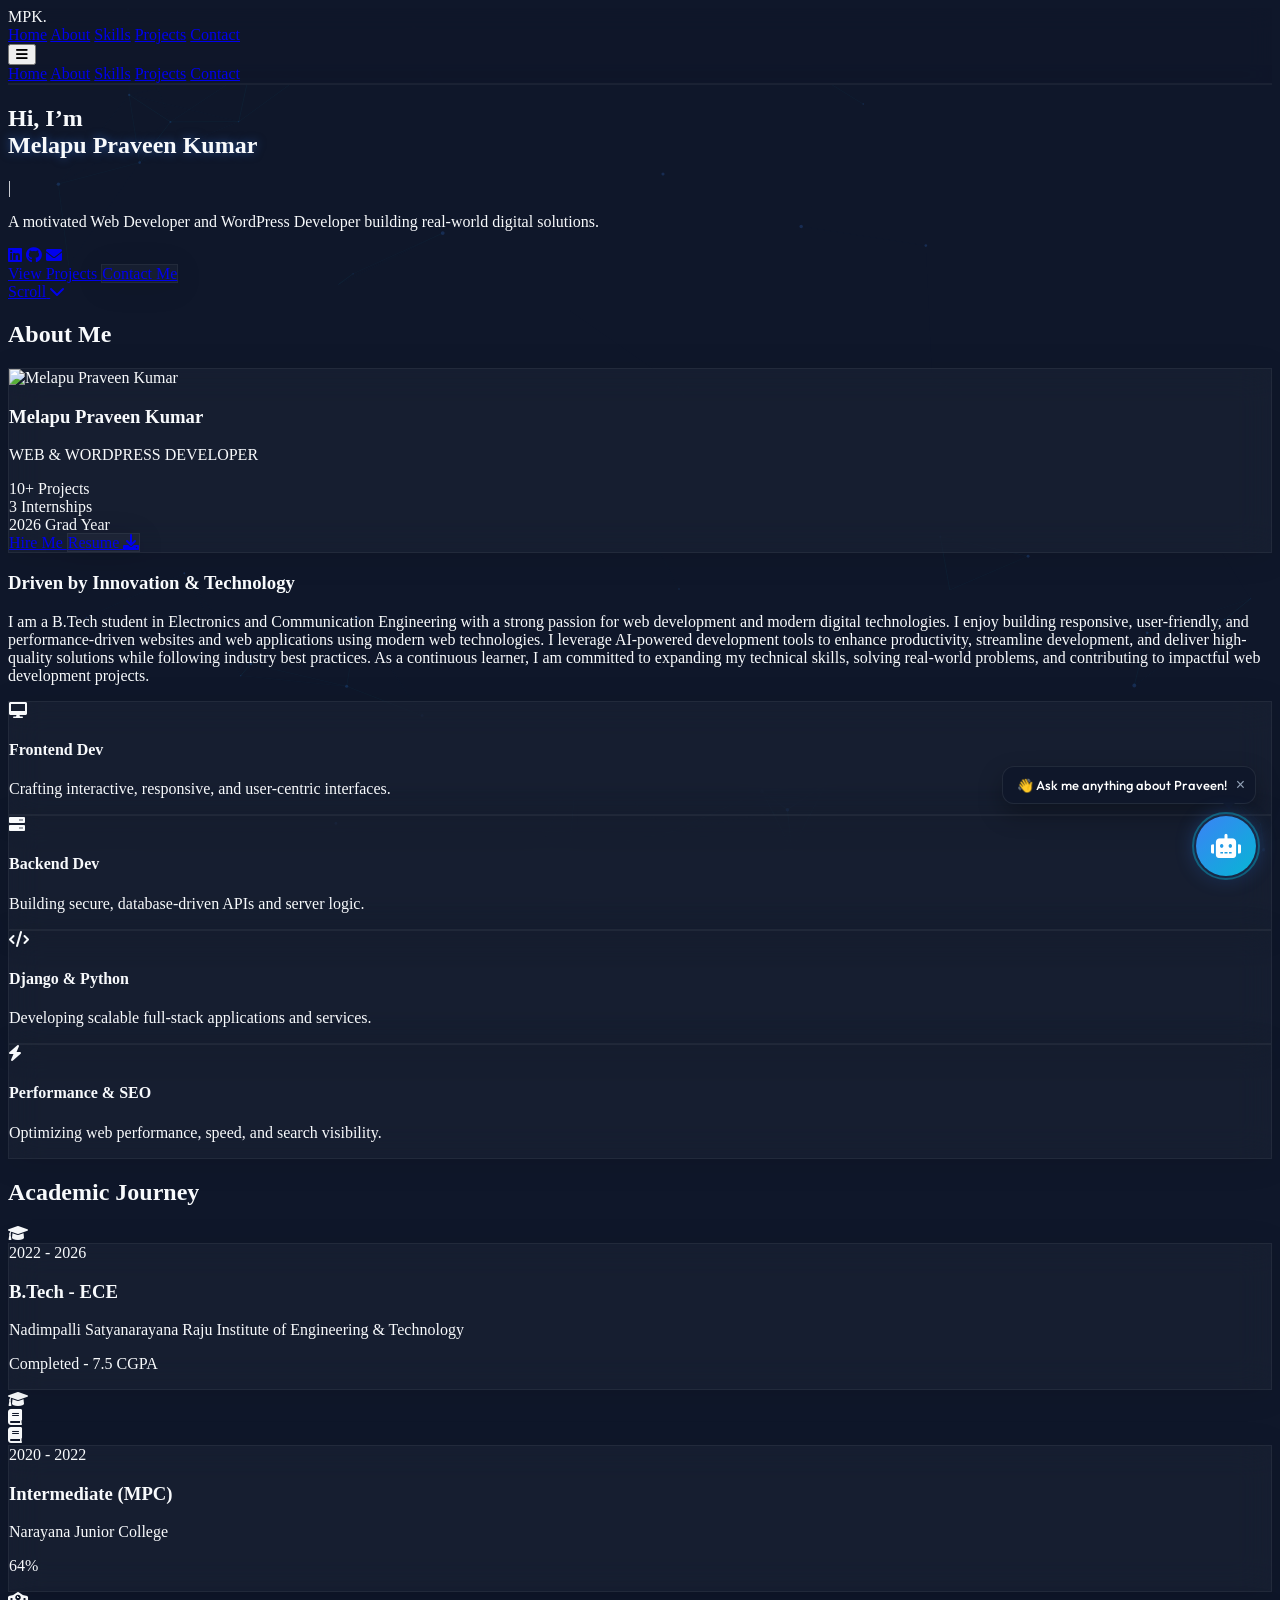
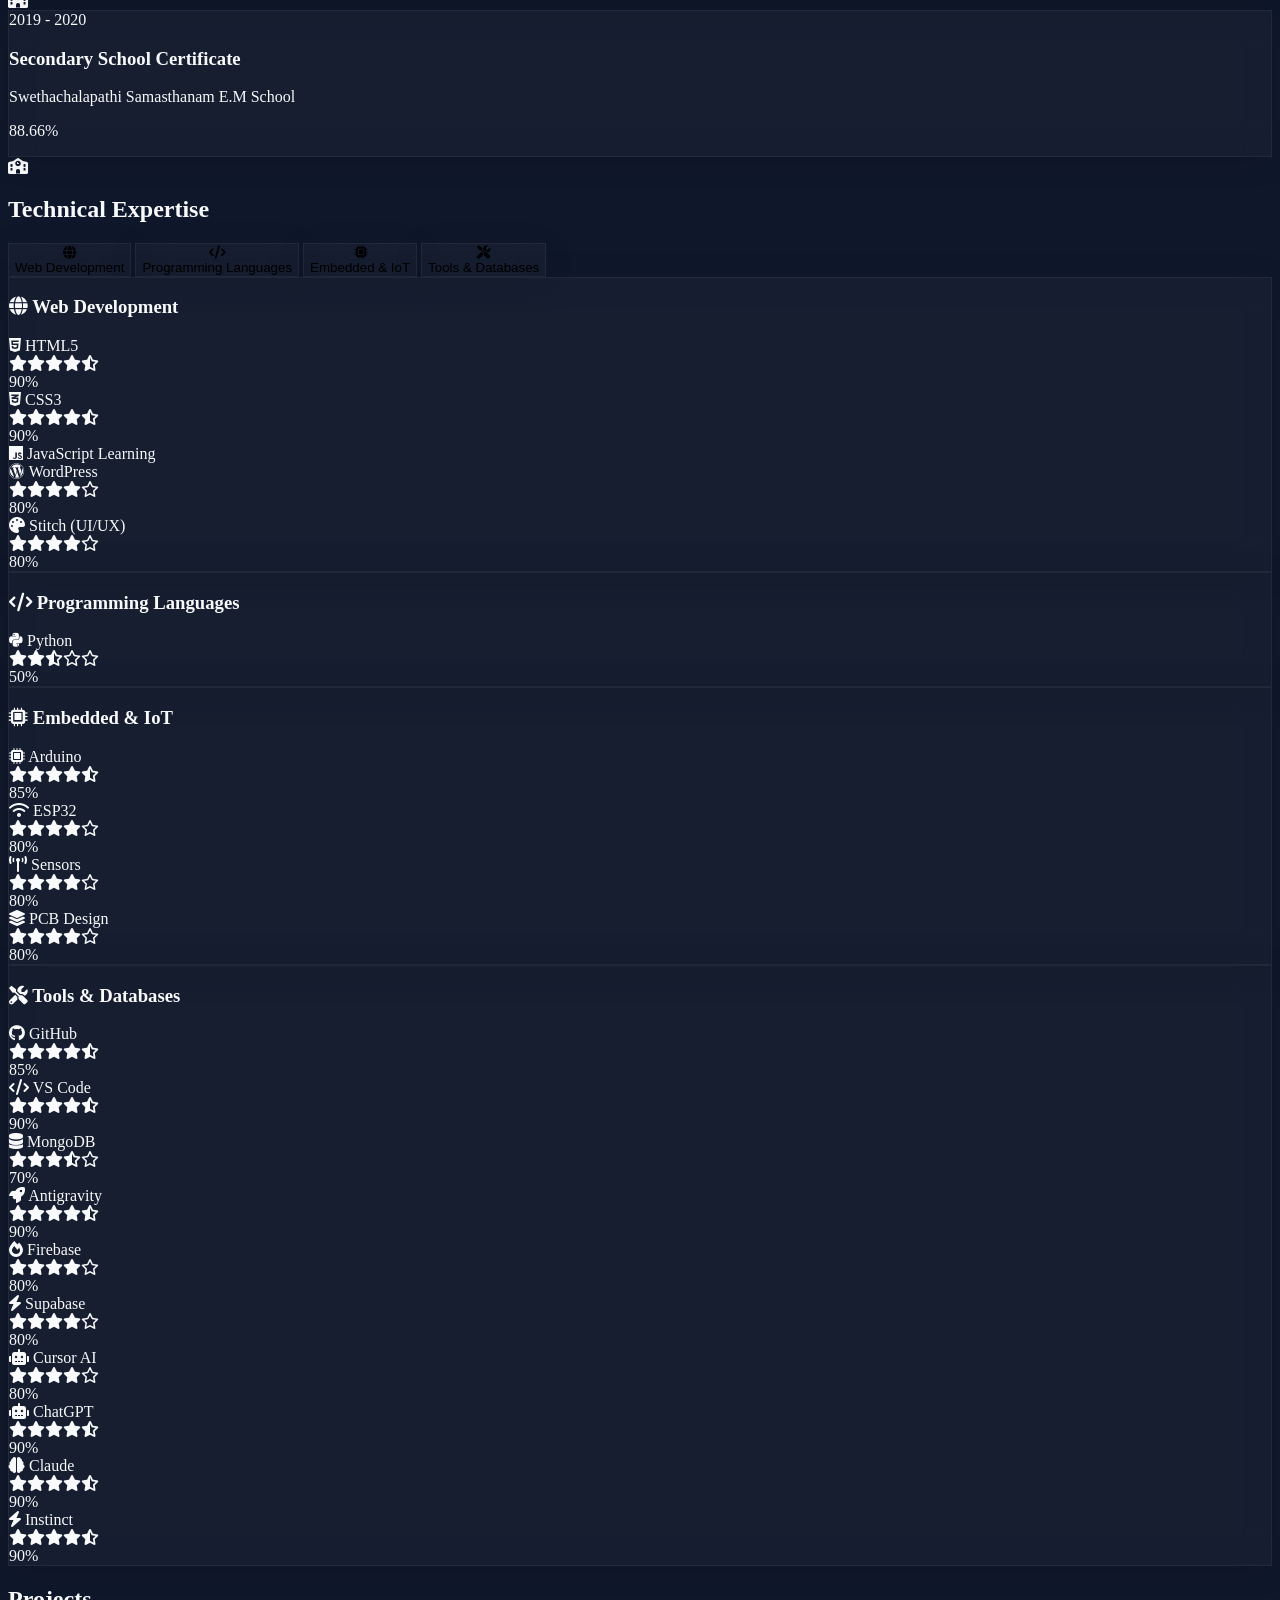
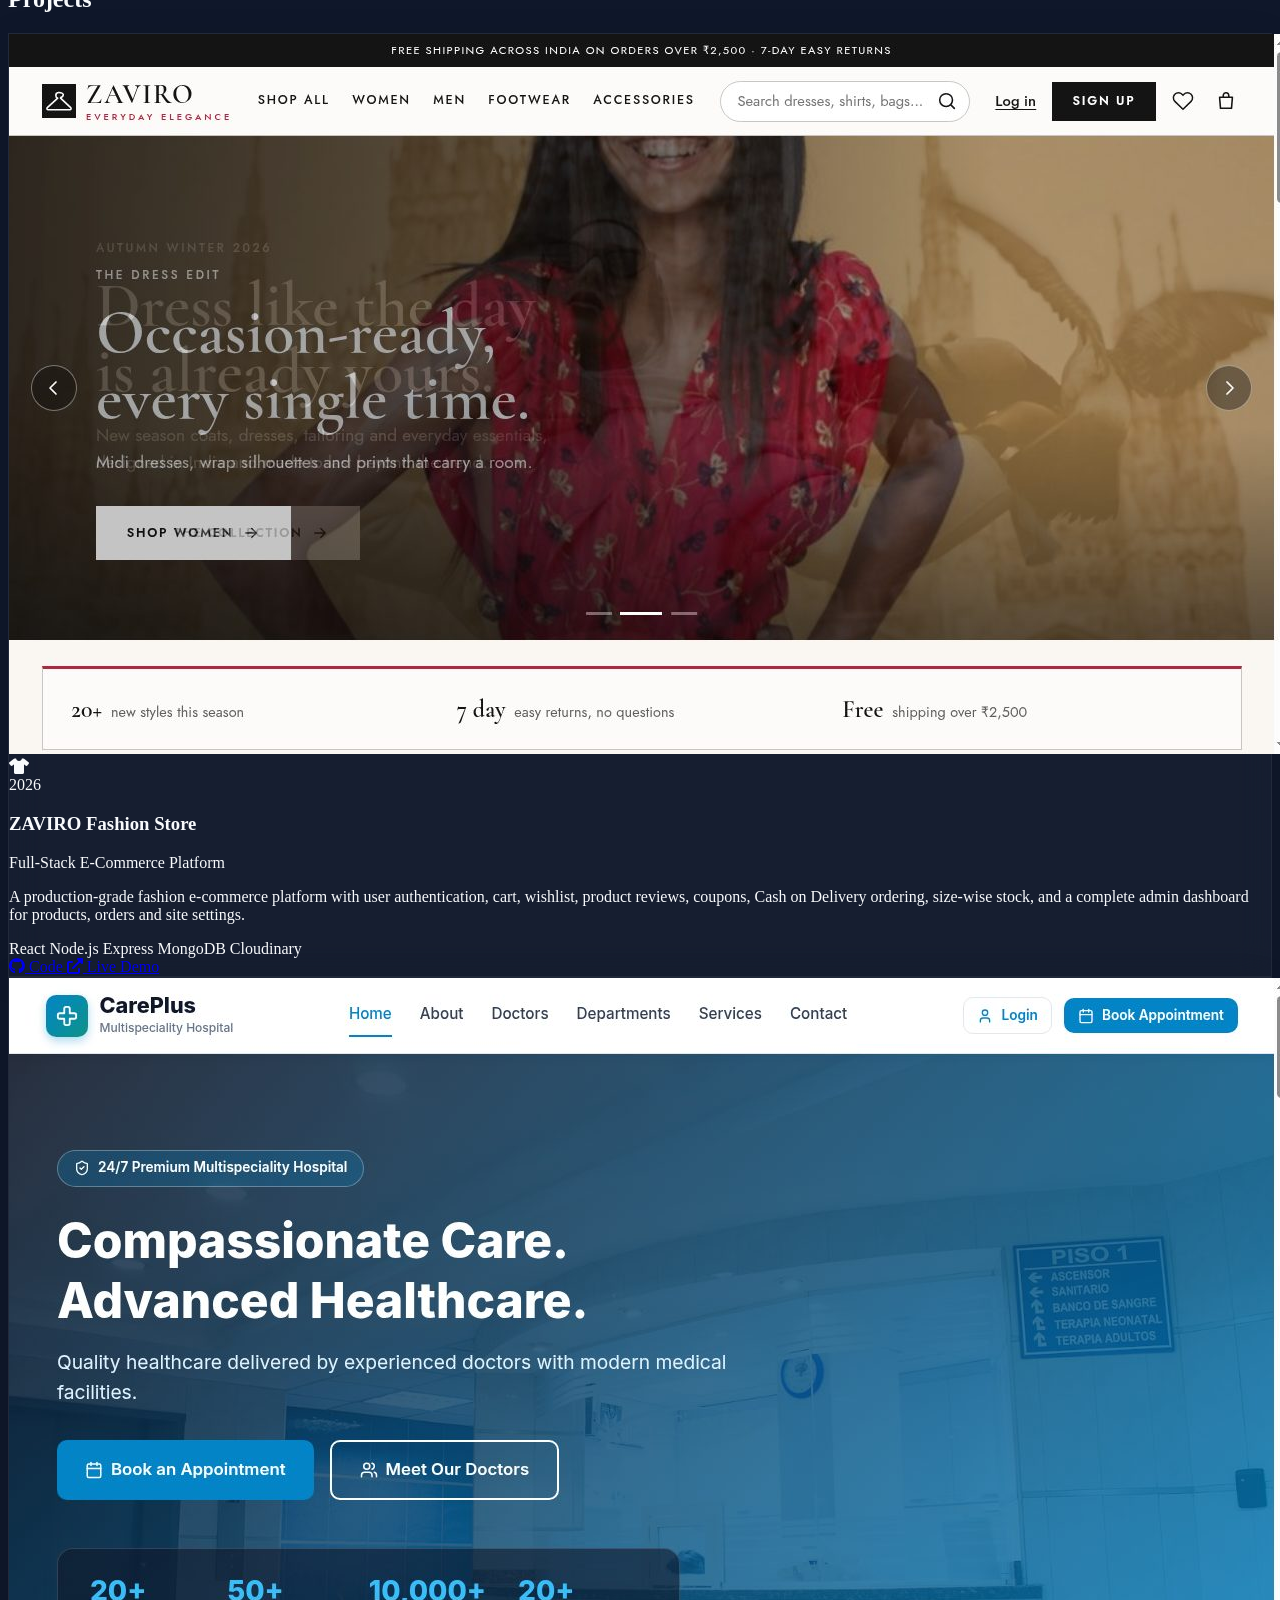
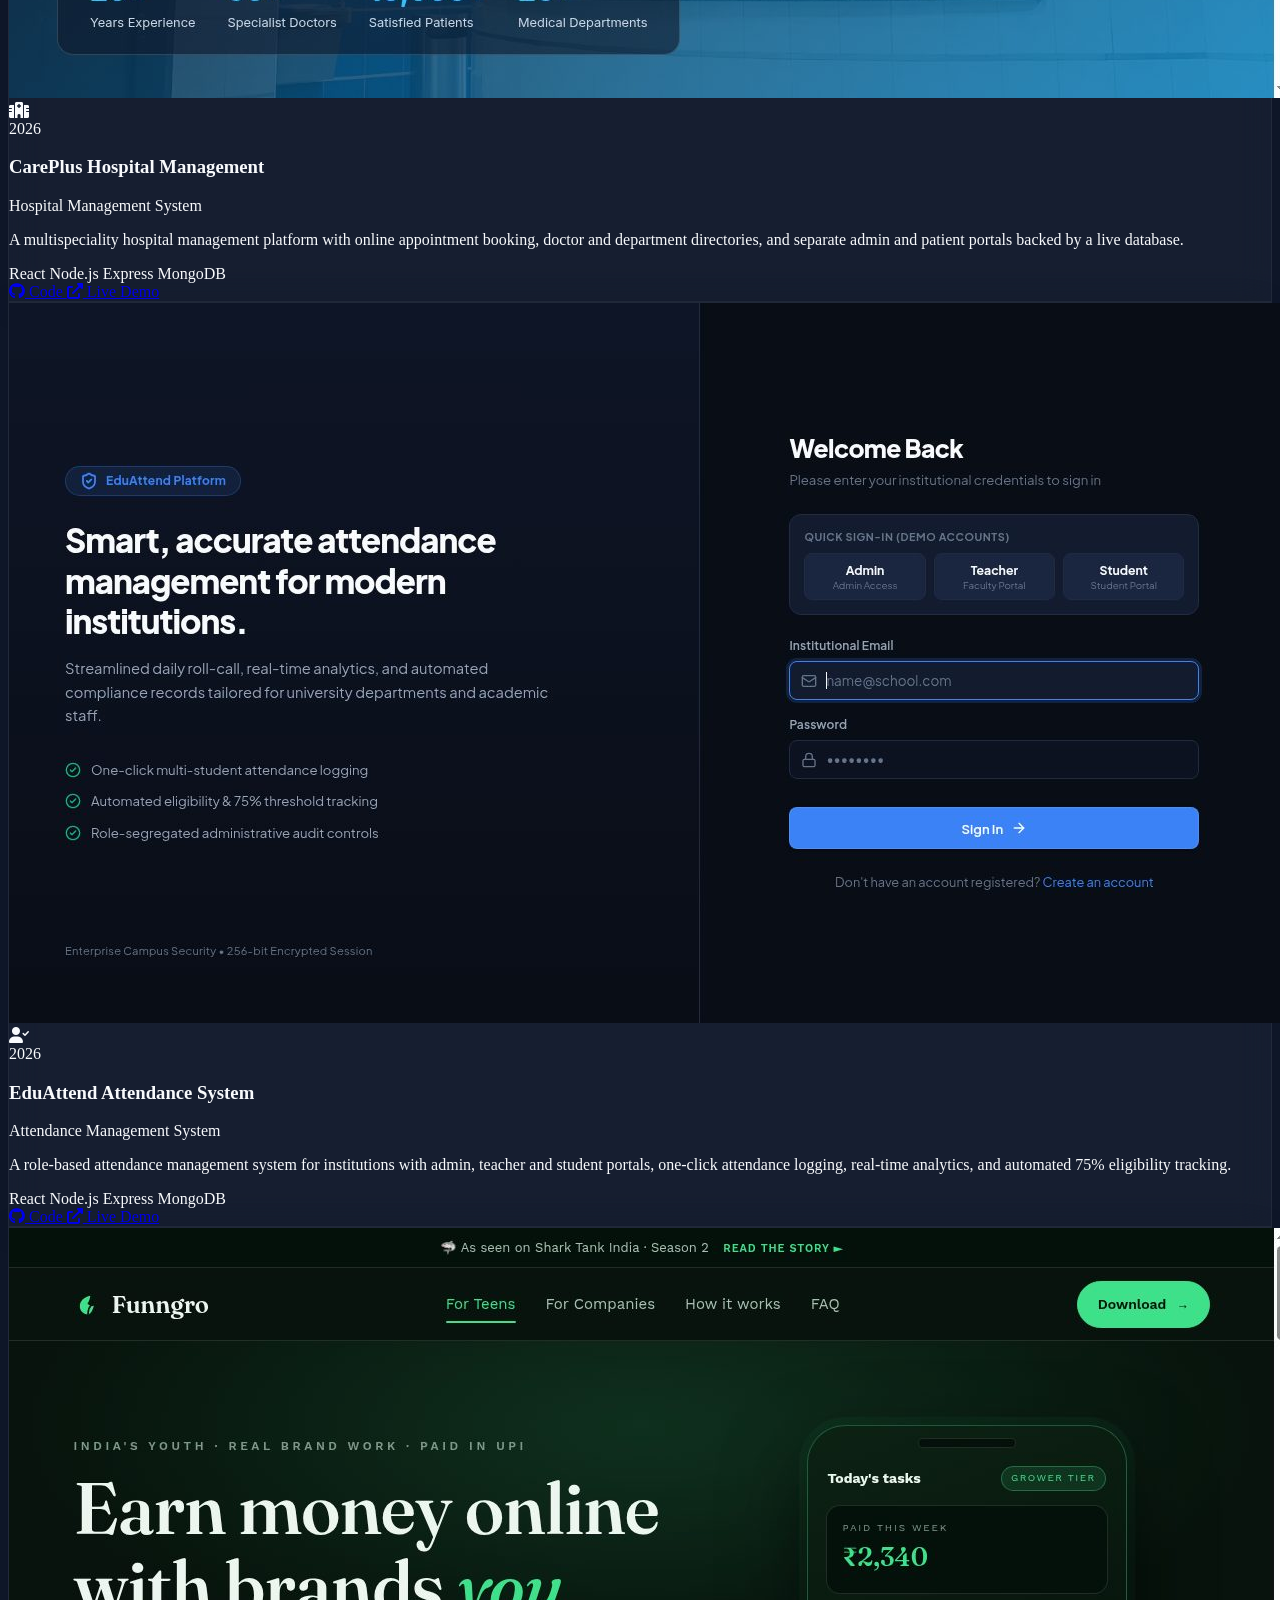
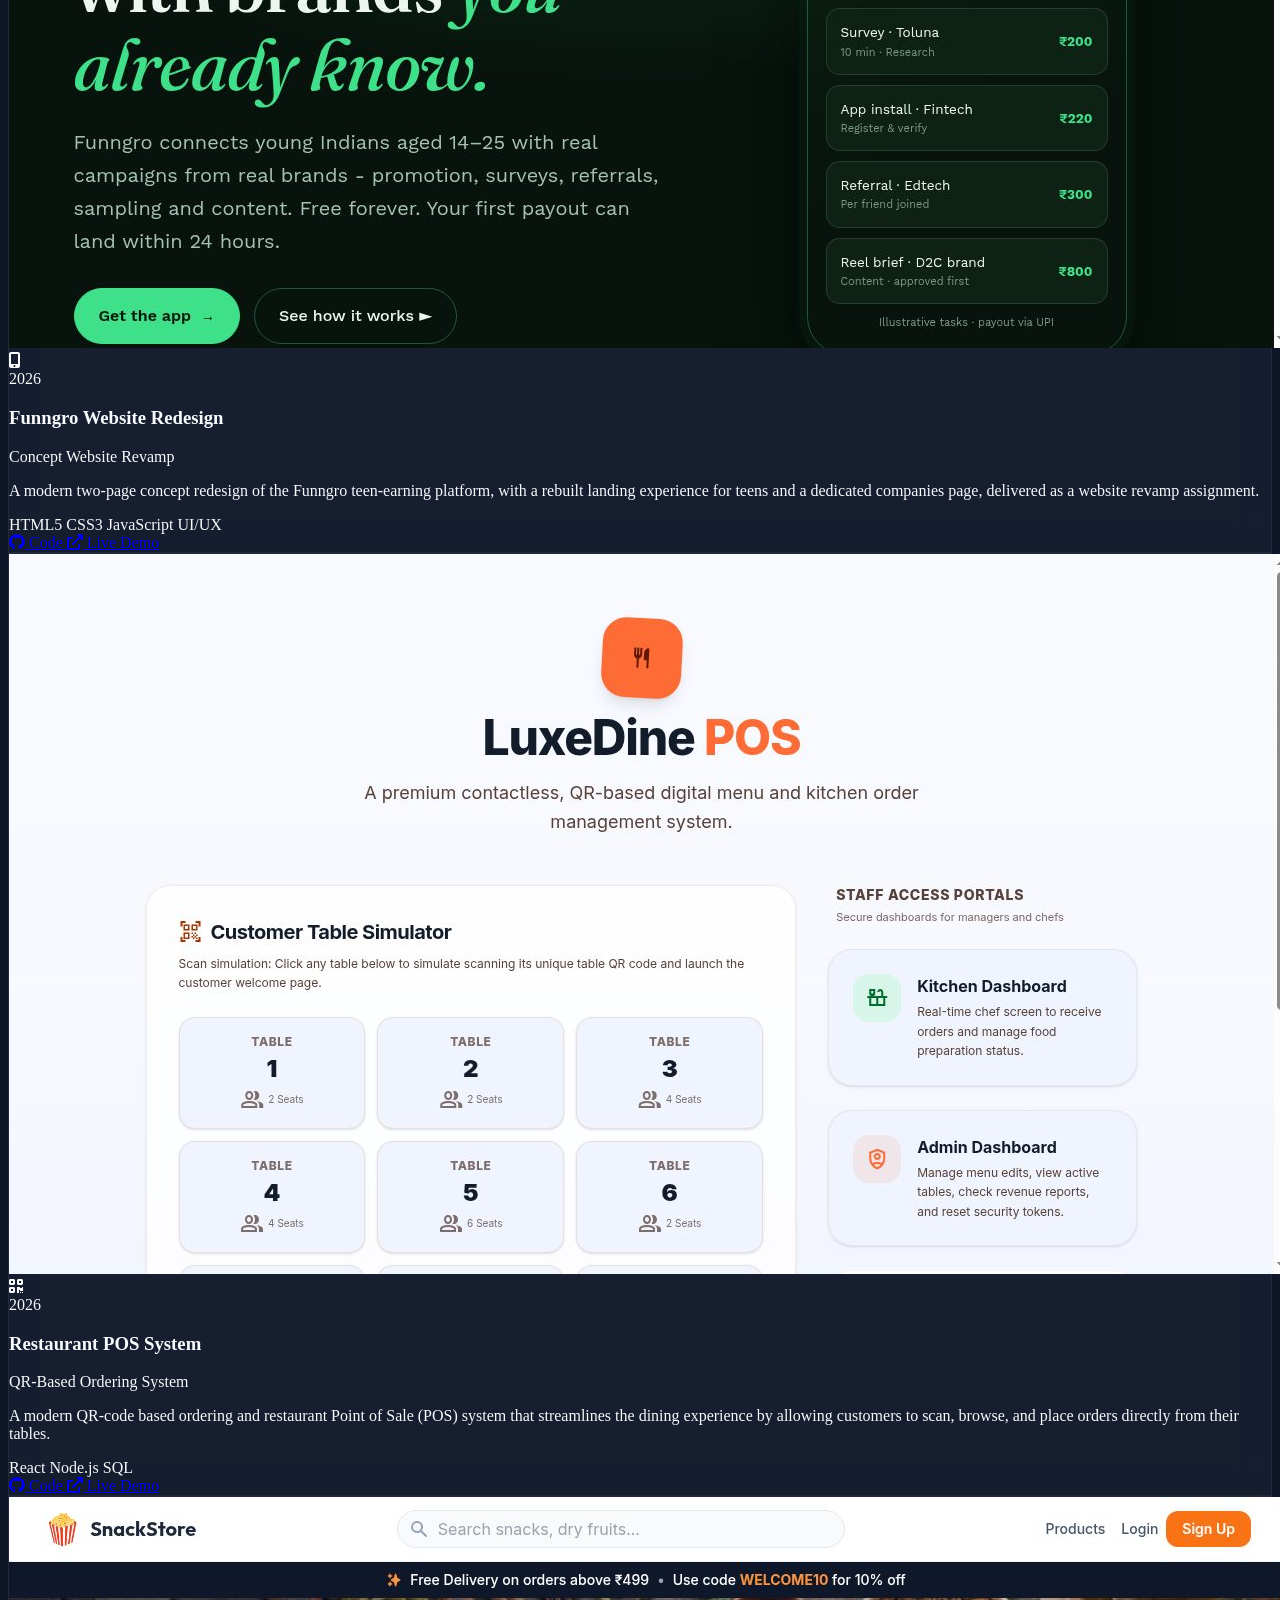
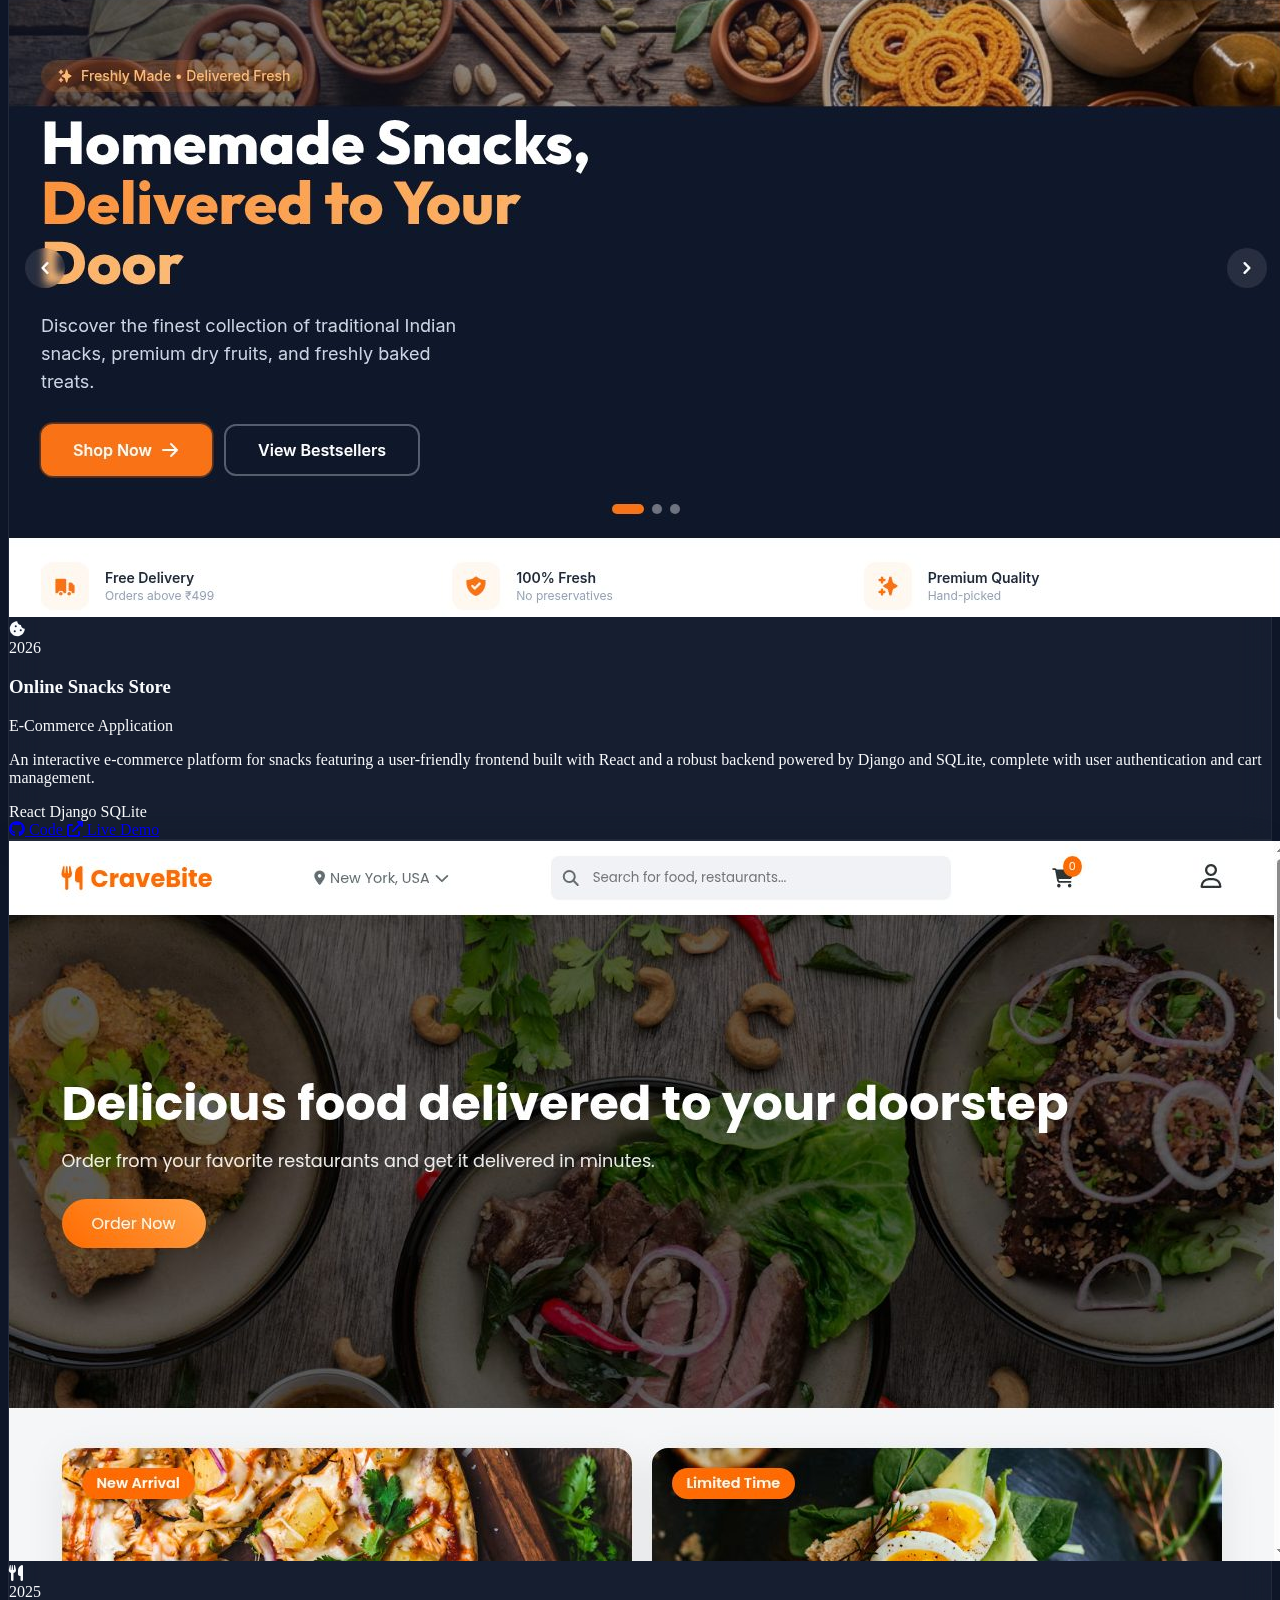
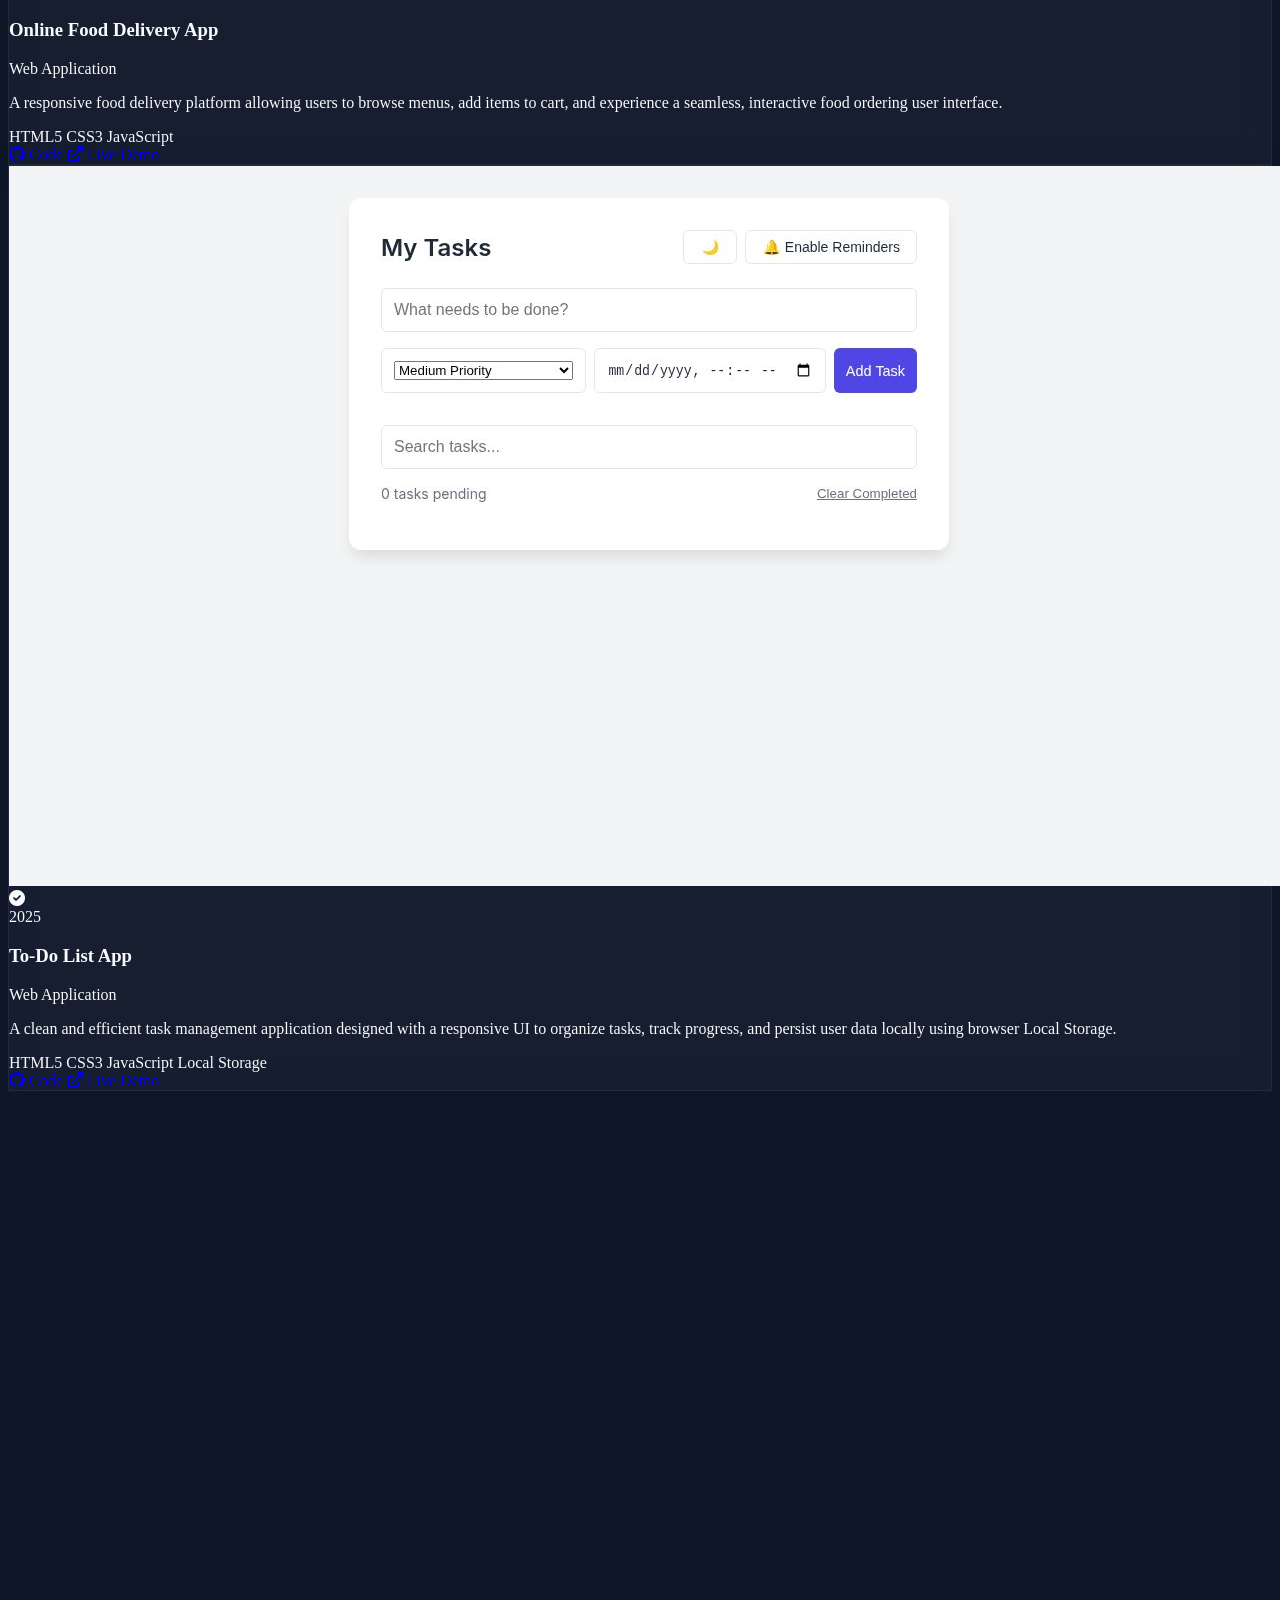
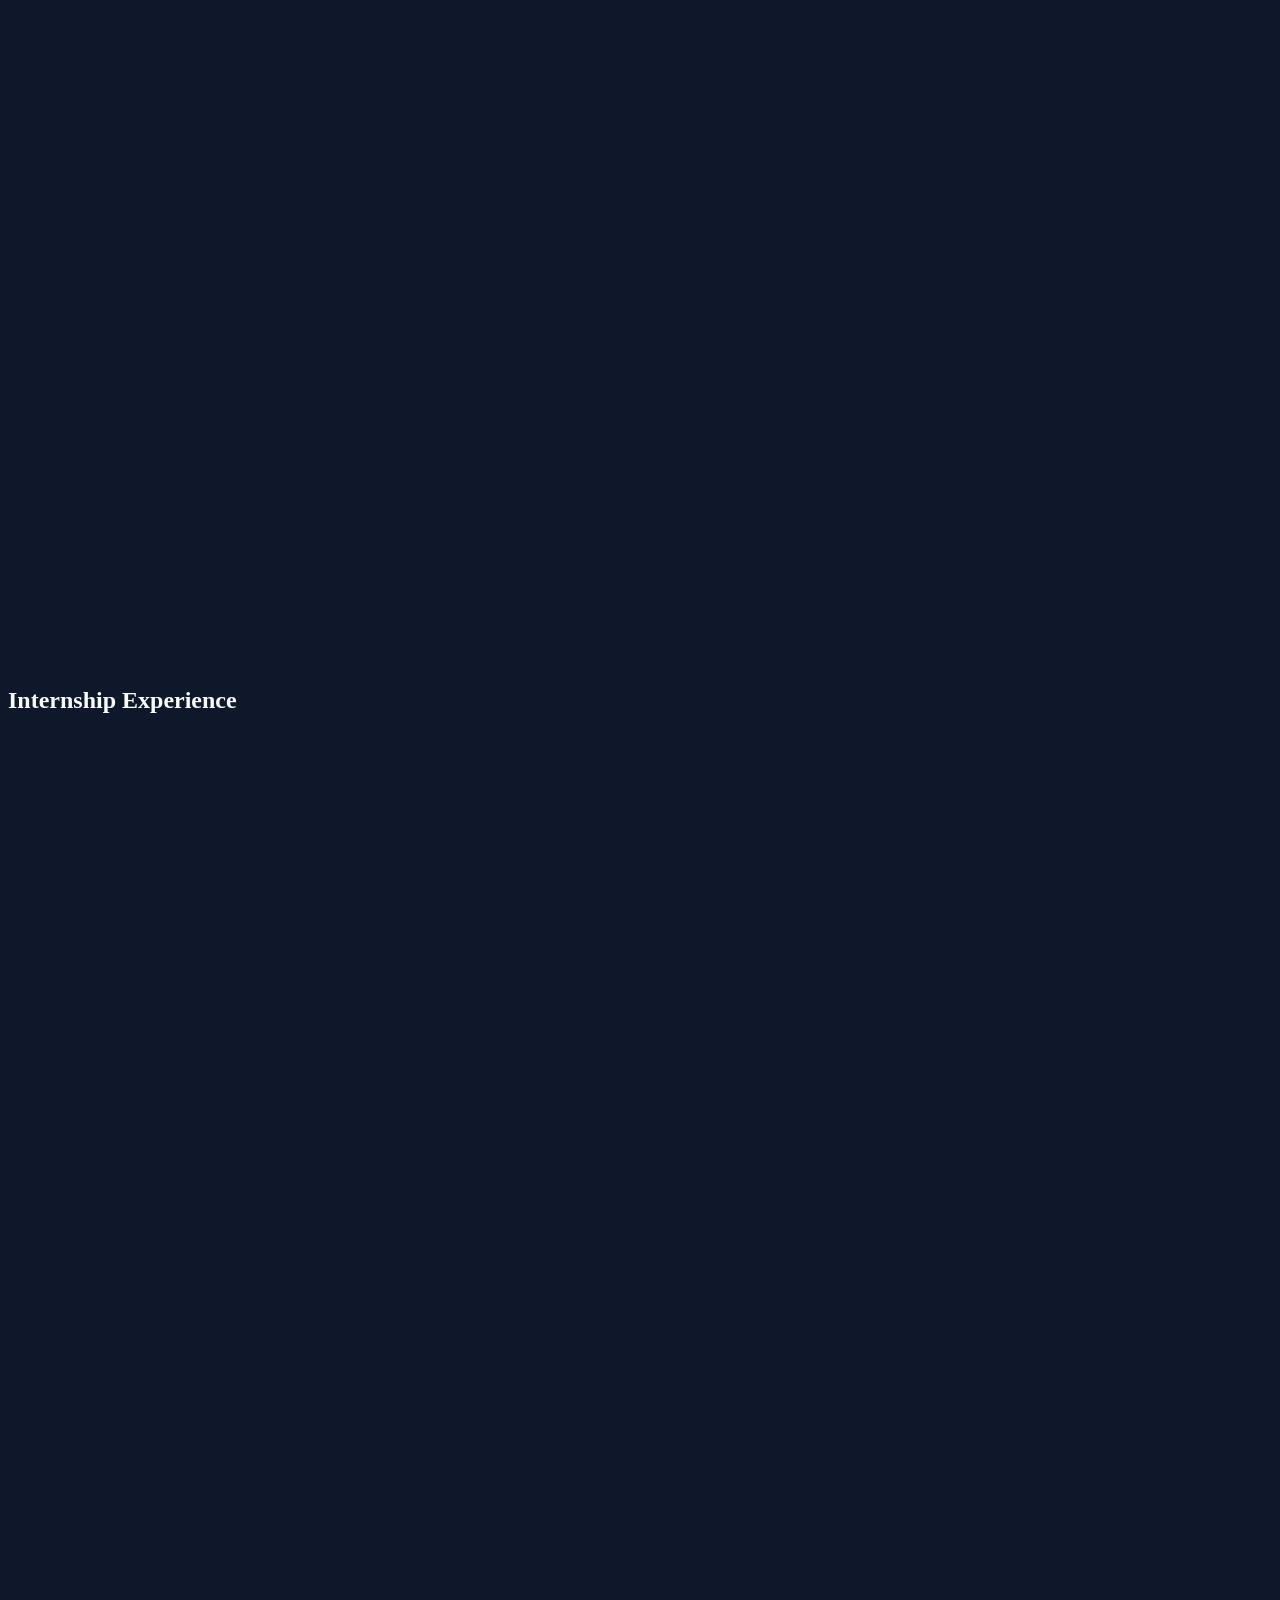
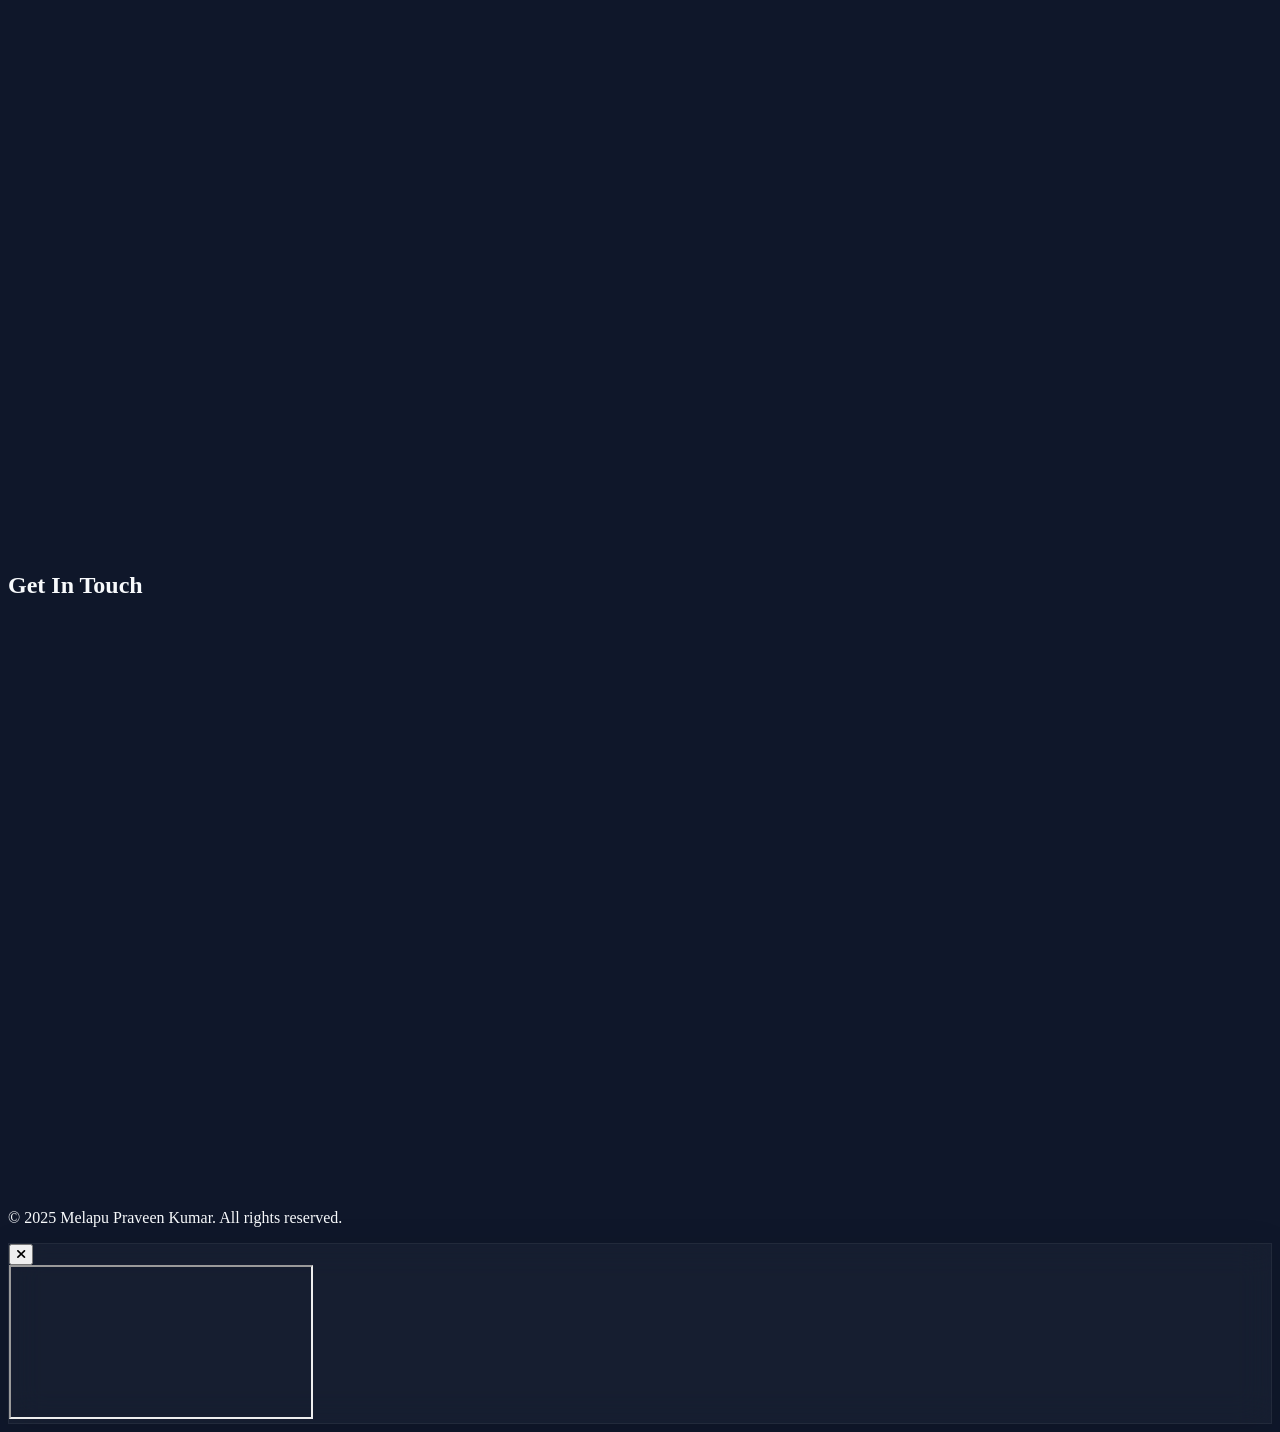
==== commit 6628d68b: "Restore original About Me text" ====
--- a/index.html
+++ b/index.html
@@ -383,7 +383,13 @@
                                 class="text-neonBlue">Innovation</span> & <span class="text-neonCyan">Technology</span>
                         </h3>
                         <p class="text-gray-400 leading-relaxed text-lg mb-6">
-                            I will use AI tools to develop the website and softwares. For speed and accuracy
+                            I am a B.Tech student in Electronics and Communication Engineering with a strong passion for
+                            web development and modern digital technologies. I enjoy building responsive, user-friendly,
+                            and performance-driven websites and web applications using modern web technologies. I
+                            leverage AI-powered development tools to enhance productivity, streamline development, and
+                            deliver high-quality solutions while following industry best practices. As a continuous
+                            learner, I am committed to expanding my technical skills, solving real-world problems, and
+                            contributing to impactful web development projects.
                         </p>
                     </div>
 
